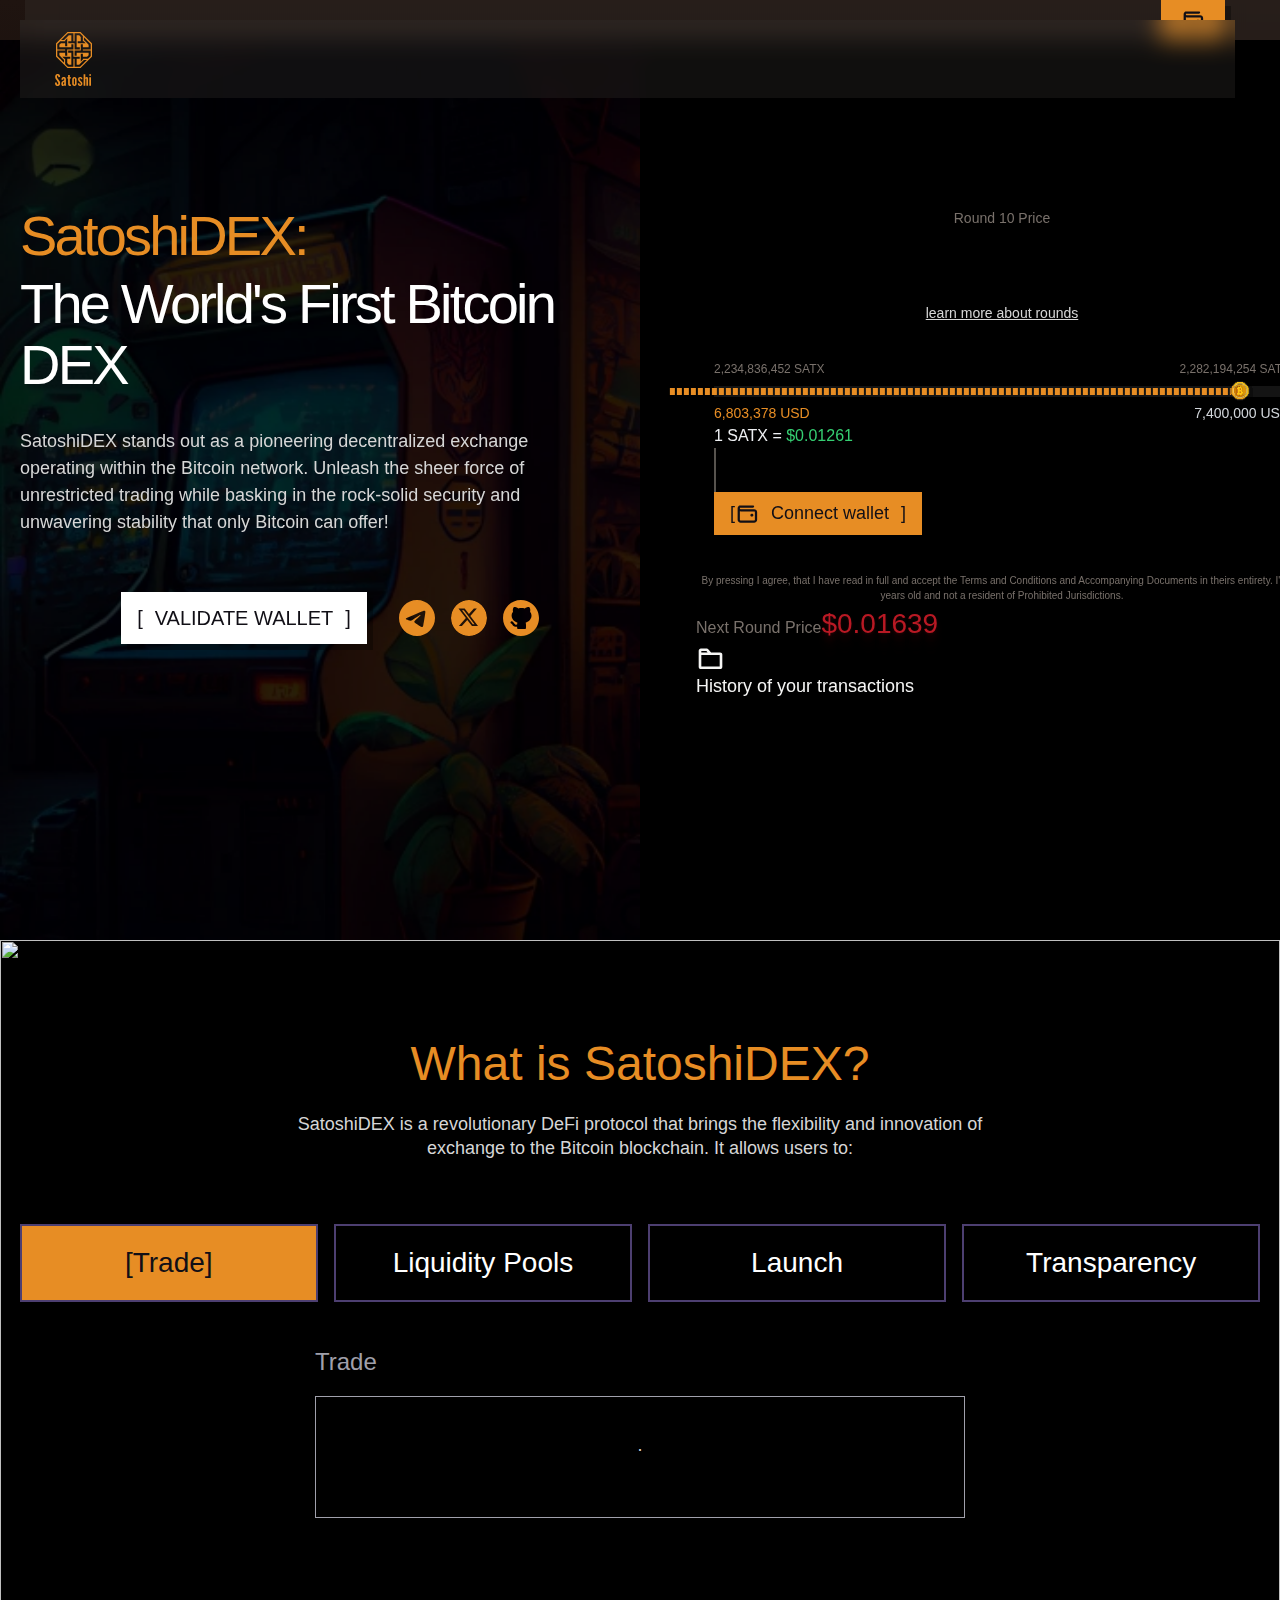
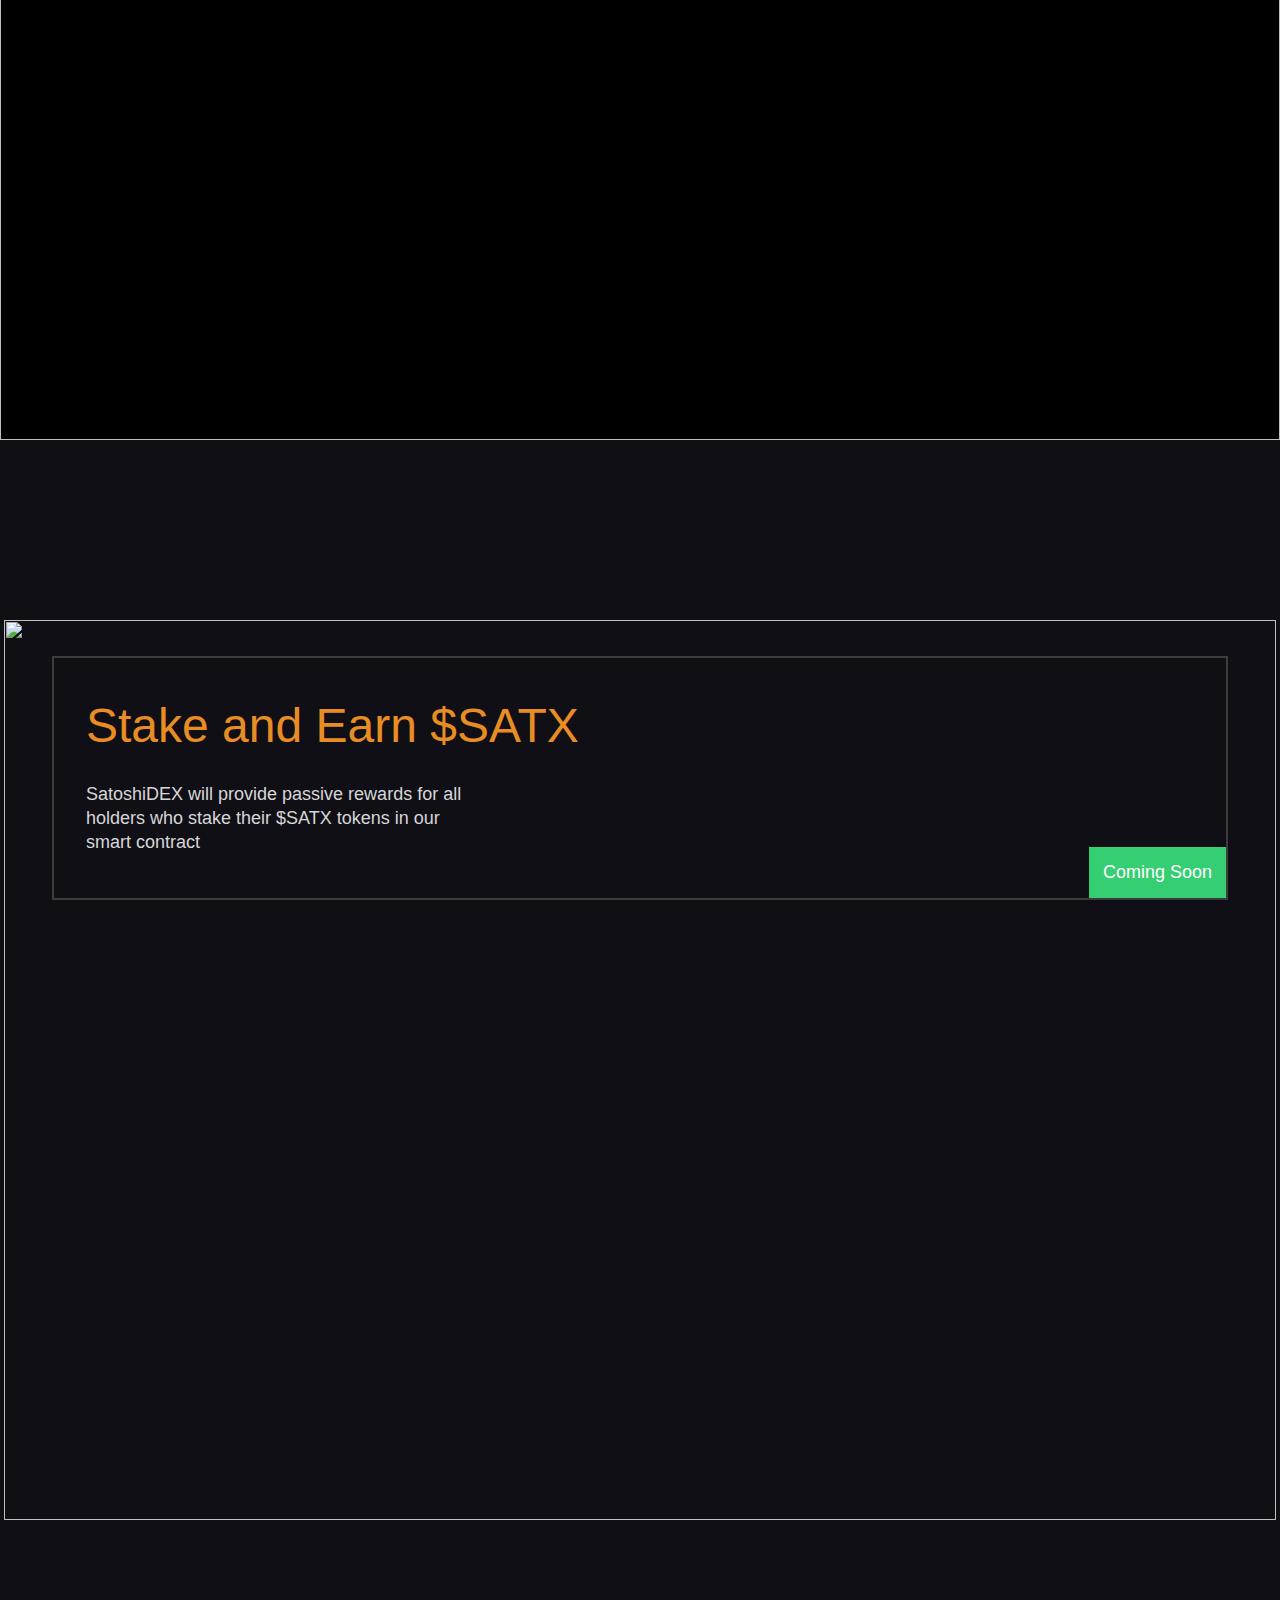
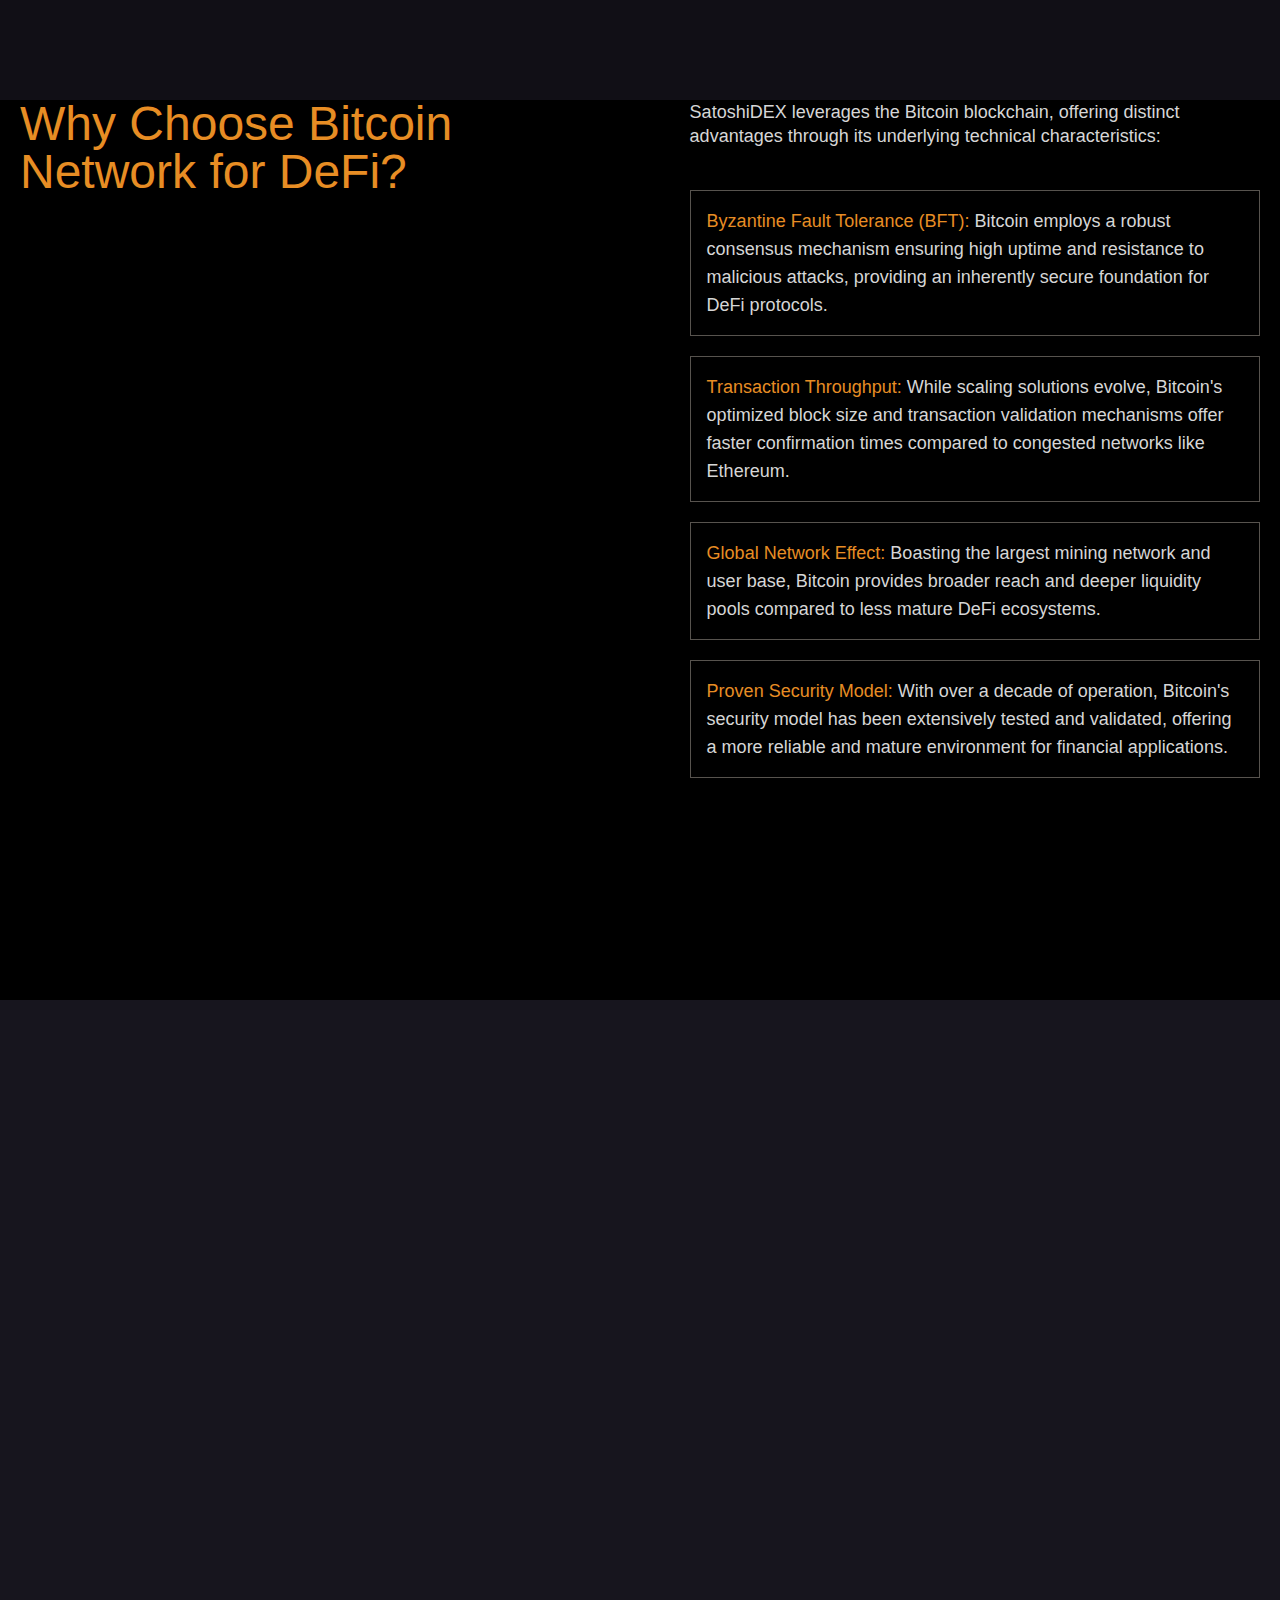
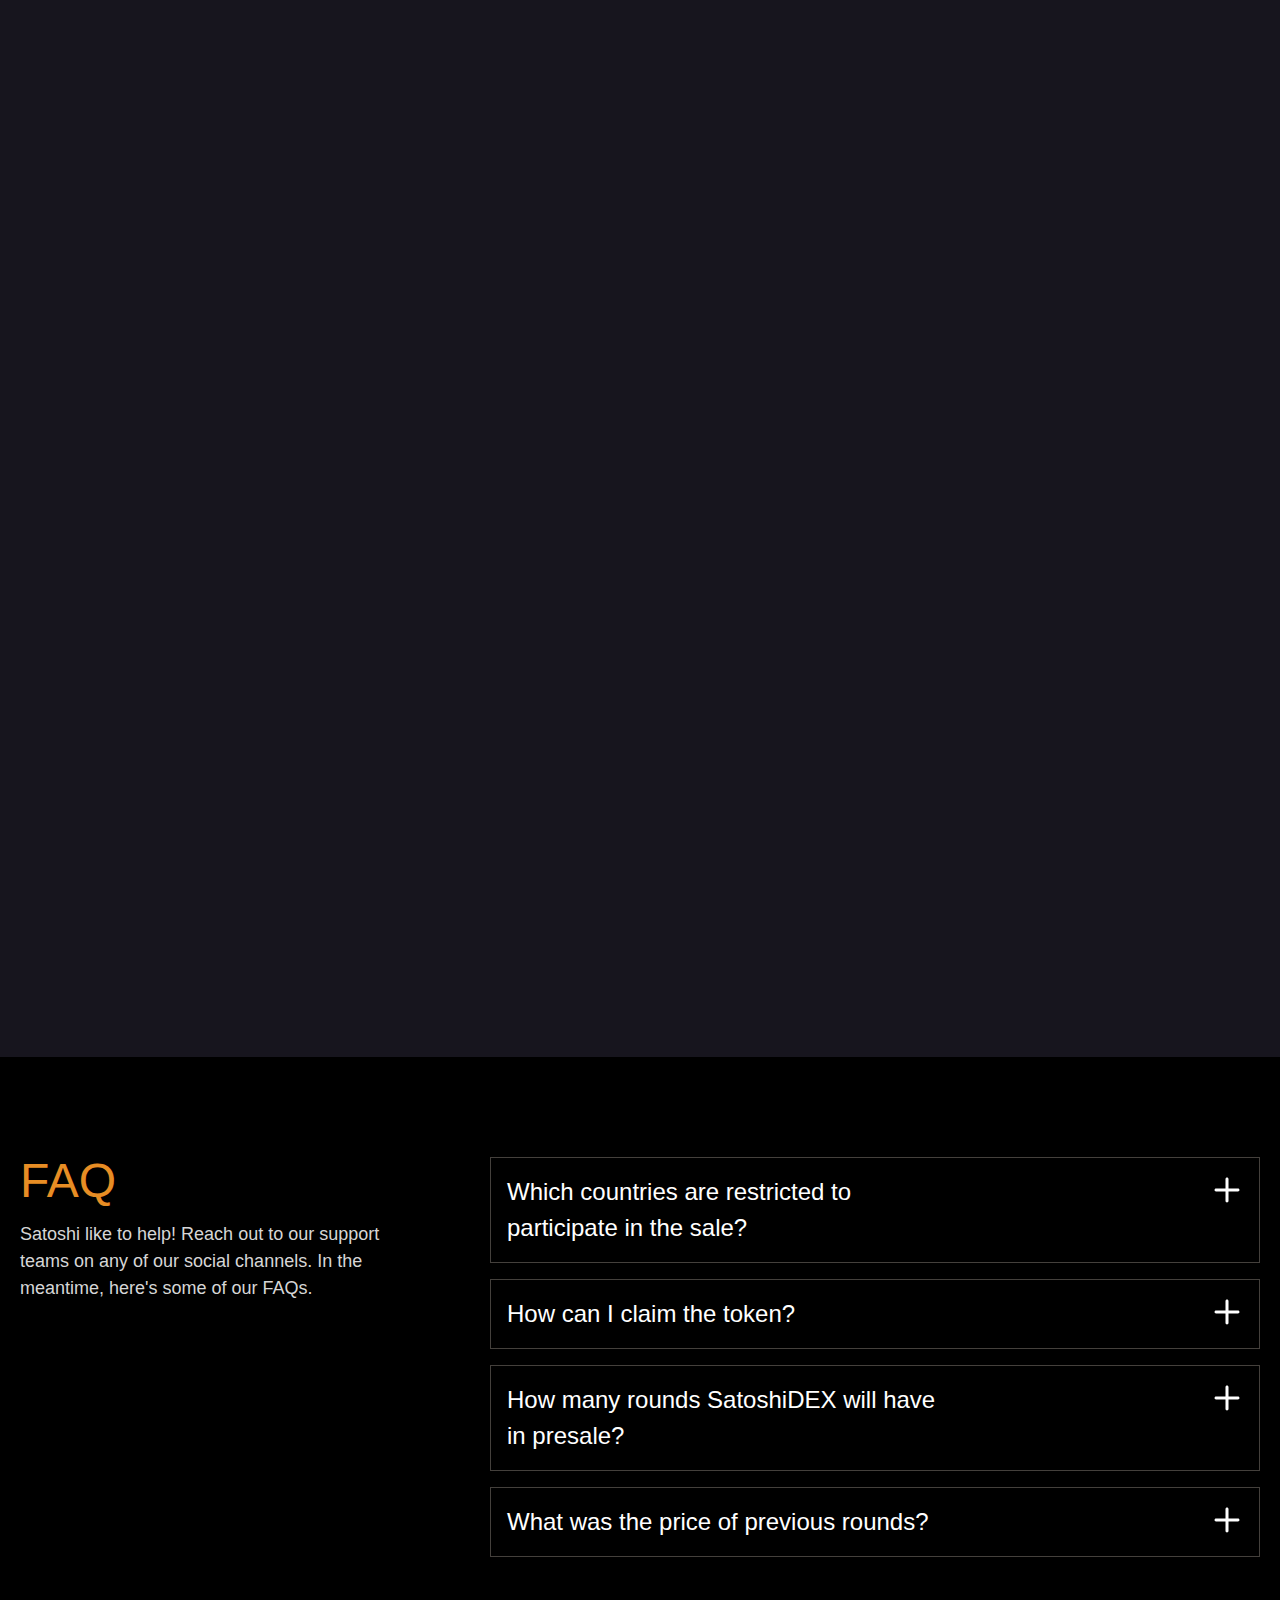
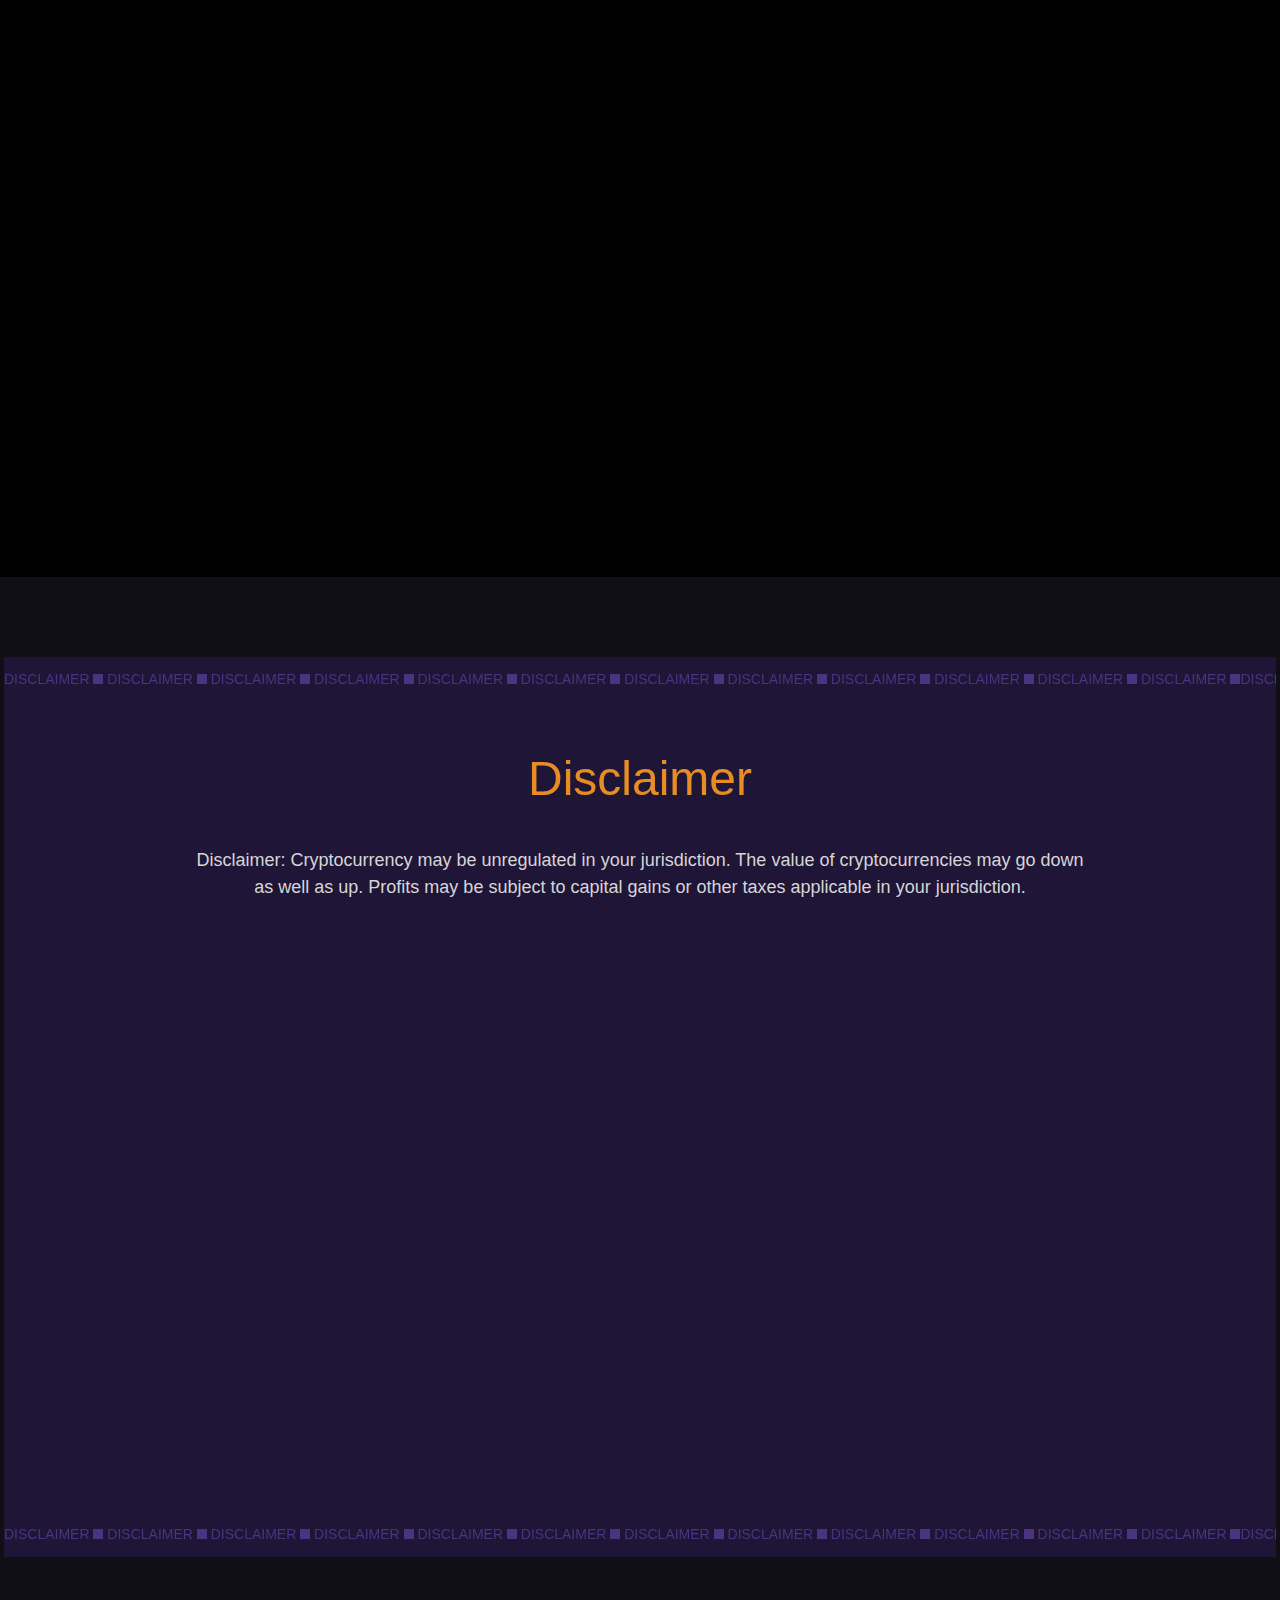
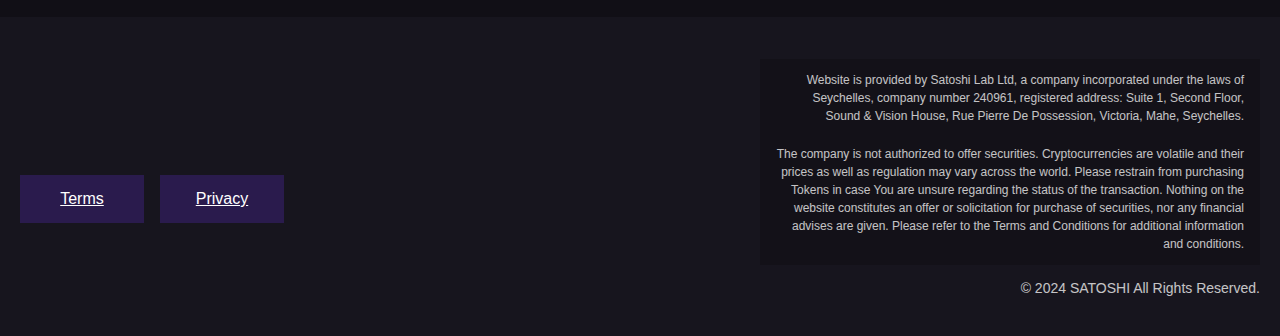
==== index.html @ 160f0c9e "Update index.html" ====
<html lang="en-US"
    style="--w3o-background-color: #ffffff; --w3o-foreground-color: #EFF1FC; --w3o-text-color: #1a1d26; --w3o-border-color: #d0d4f7; --w3o-action-color: #6370E5; --w3o-border-radius: 16px; --w3o-font-family: inherit;">

<head>
    <meta charset="UTF-8">
    <meta name="theme-color" content="#000000">
    <link rel="icon" href="/favicons/favicon.ico">
    <link rel="icon" href="/favicons/favicon.svg">
    <link rel="manifest" href="/manifest.json">
    <link rel="preload" href="/font/digital-7.regular.ttf" as="font">
    <link rel="preload" href="/font/DMMono-Regular.woff2" as="font">
    <link rel="preload" href="/font/DMMono-Medium.woff2" as="font">
    <meta name="title" content="SatoshiDEX: The World's First Bitcoin DEX">
    <meta name="description"
        content="SatoshiDEX stands out as a pioneering decentralized exchange operating within the Bitcoin network. Unleash the sheer force of unrestricted trading while basking in the rock-solid security and unwavering stability that only Bitcoin can offer!">
    <meta name="keywords" content="SatoshiDEX, Bitcoin network, First Bitcoin DEX">
    <meta name="og:type" content="website">
    <meta name="og:title" content="SatoshiDEX: The World's First Bitcoin DEX">
    <meta name="og:description"
        content="SatoshiDEX stands out as a pioneering decentralized exchange operating within the Bitcoin network. Unleash the sheer force of unrestricted trading while basking in the rock-solid security and unwavering stability that only Bitcoin can offer!">
    <meta name="og:image" content="/images/preview.jpg">
    <meta property="og:image:width" content="1200">
    <meta property="og:image:height" content="630">
    <meta name="twitter:card" content="summary_large_image">
    <meta name="twitter:image" content="/images/preview.jpg">
    <meta name="twitter:title" content="SatoshiDEX: The World's First Bitcoin DEX">
    <meta name="twitter:description"
        content="SatoshiDEX stands out as a pioneering decentralized exchange operating within the Bitcoin network. Unleash the sheer force of unrestricted trading while basking in the rock-solid security and unwavering stability that only Bitcoin can offer!">
    <meta name="viewport" content="width=device-width, initial-scale=1.0">
    <title>SatoshiDEX: The World's First Bitcoin DEX</title>
    <!-- Google Tag Manager -->
    <script type="text/javascript" async=""
        src="https://www.googletagmanager.com/gtag/js?id=G-MN306HMNF4&amp;l=dataLayer&amp;cx=c"></script>
    <script async="" src="https://www.googletagmanager.com/gtm.js?id=GTM-MLWPVPD8"></script>
    <script>
        (function (w, d, s, l, i) {
            w[l] = w[l] || [];
            w[l].push({ 'gtm.start': new Date().getTime(), event: 'gtm.js' });
            var f = d.getElementsByTagName(s)[0],
                j = d.createElement(s),
                dl = l != 'dataLayer' ? '&l=' + l : '';
            j.async = true;
            j.src = 'https://www.googletagmanager.com/gtm.js?id=' + i + dl;
            f.parentNode.insertBefore(j, f);
        })(window, document, 'script', 'dataLayer', 'GTM-MLWPVPD8');
    </script>
    <!-- End Google Tag Manager -->
    <script type="module" crossorigin="" src="/assets/index-D6MoQ72h.js"></script>
    <link rel="stylesheet" crossorigin="" href="/assets/index-BWPNNdMR.css">
    <style data-styled="active" data-styled-version="5.3.3">
        .byJoZn {
            width: 24px;
            height: 24px;
            -webkit-mask-image: url(chrome-extension://hbklahkfbghjgbclbfcnhpfmajkagnci/icons/close.svg);
            mask-image: url(chrome-extension://hbklahkfbghjgbclbfcnhpfmajkagnci/icons/close.svg);
            -webkit-mask-position: center center;
            mask-position: center center;
            -webkit-mask-repeat: no-repeat;
            mask-repeat: no-repeat;
            -webkit-mask-size: cover;
            mask-size: cover;
            background-color: #8C8B8A;
            -webkit-flex-shrink: 0;
            -ms-flex-negative: 0;
            flex-shrink: 0;
            cursor: pointer;
        }

        .ldaHcz {
            width: 16px;
            height: 16px;
            -webkit-mask-image: url(chrome-extension://hbklahkfbghjgbclbfcnhpfmajkagnci/icons/arrow_right.svg);
            mask-image: url(chrome-extension://hbklahkfbghjgbclbfcnhpfmajkagnci/icons/arrow_right.svg);
            -webkit-mask-position: center center;
            mask-position: center center;
            -webkit-mask-repeat: no-repeat;
            mask-repeat: no-repeat;
            -webkit-mask-size: cover;
            mask-size: cover;
            background-color: #FFFFFF;
            -webkit-flex-shrink: 0;
            -ms-flex-negative: 0;
            flex-shrink: 0;
        }

        .uOMfS {
            display: -webkit-inline-box;
            display: -webkit-inline-flex;
            display: -ms-inline-flexbox;
            display: inline-flex;
            -webkit-align-items: center;
            -webkit-box-align: center;
            -ms-flex-align: center;
            align-items: center;
            -webkit-box-pack: center;
            -webkit-justify-content: center;
            -ms-flex-pack: center;
            justify-content: center;
            border-radius: 6px;
            border: none;
            outline: none;
            height: 40px;
            line-height: inherit;
            font-size: 14px;
            font-weight: 500;
            padding: 0 10px;
            width: auto;
            cursor: pointer;
            -webkit-transition-property: background-color, color, opacity;
            transition-property: background-color, color, opacity;
            -webkit-transition-duration: 0.2s;
            transition-duration: 0.2s;
            white-space: nowrap;
            background-color: #000000;
            color: #FFFFFF;
        }

        .uOMfS:hover,
        .uOMfS:active,
        .uOMfS:focus {
            background-color: #DA3832;
        }

        .iYQUeS {
            display: -webkit-inline-box;
            display: -webkit-inline-flex;
            display: -ms-inline-flexbox;
            display: inline-flex;
            -webkit-align-items: center;
            -webkit-box-align: center;
            -ms-flex-align: center;
            align-items: center;
            -webkit-box-pack: center;
            -webkit-justify-content: center;
            -ms-flex-pack: center;
            justify-content: center;
            border-radius: 6px;
            border: none;
            outline: none;
            height: 40px;
            line-height: inherit;
            font-size: 14px;
            font-weight: 500;
            padding: 0 10px;
            width: auto;
            cursor: pointer;
            -webkit-transition-property: background-color, color, opacity;
            transition-property: background-color, color, opacity;
            -webkit-transition-duration: 0.2s;
            transition-duration: 0.2s;
            white-space: nowrap;
            background-color: rgba(0, 0, 0, 0.1);
            color: #000000;
        }

        .iYQUeS:hover,
        .iYQUeS:active,
        .iYQUeS:focus {
            background-color: rgba(0, 0, 0, 0.2);
        }

        .dzDeEC {
            display: -webkit-box;
            display: -webkit-flex;
            display: -ms-flexbox;
            display: flex;
            -webkit-flex-direction: column;
            -ms-flex-direction: column;
            flex-direction: column;
            -webkit-flex: 1;
            -ms-flex: 1;
            flex: 1;
            min-height: 0;
        }

        .dzDeEC * {
            box-sizing: border-box;
            font-family: 'Inter', sans-serif;
        }

        .lislWp {
            display: -webkit-box;
            display: -webkit-flex;
            display: -ms-flexbox;
            display: flex;
            -webkit-align-items: center;
            -webkit-box-align: center;
            -ms-flex-align: center;
            align-items: center;
            cursor: default;
        }

        .eYpEHH {
            width: 20px;
            height: 20px;
            background-image: url(chrome-extension://hbklahkfbghjgbclbfcnhpfmajkagnci/icons/vn_logo.svg);
            background-position: center center;
            background-repeat: no-repeat;
            background-size: cover;
        }

        .kgdrvO {
            cursor: pointer;
            max-width: 240px;
            -webkit-transition: 0.5s max-width;
            transition: 0.5s max-width;
            overflow: hidden;
            display: -webkit-box;
            display: -webkit-flex;
            display: -ms-flexbox;
            display: flex;
            -webkit-align-items: center;
            -webkit-box-align: center;
            -ms-flex-align: center;
            align-items: center;
            -webkit-flex-direction: row;
            -ms-flex-direction: row;
            flex-direction: row;
            background: #C3312B;
            border-radius: 4px;
        }

        .kgdrvO img {
            width: 24px;
            height: 24px;
        }

        .epHIdV {
            white-space: nowrap;
            color: #FFFFFF;
            font-weight: 500;
            font-size: 12px;
            line-height: 14px;
            padding: 0 6px;
            display: -webkit-box;
            display: -webkit-flex;
            display: -ms-flexbox;
            display: flex;
            -webkit-align-items: center;
            -webkit-box-align: center;
            -ms-flex-align: center;
            align-items: center;
        }

        .cAOaUG {
            margin-left: 3px;
        }

        .hnnvXu {
            display: none;
            position: fixed;
            z-index: 99999;
            left: 0;
            top: 0;
            width: 100%;
            height: 100%;
            overflow: auto;
            background-color: rgba(0, 0, 0, 0.4);
        }

        .mUSYJ {
            background-color: #fefefe;
            padding: 20px;
            border: 1px solid #888888;
            width: 360px;
            position: absolute;
            top: 50%;
            left: 50%;
            -webkit-transform: translate(-50%, -50%);
            -ms-transform: translate(-50%, -50%);
            transform: translate(-50%, -50%);
            -webkit-animation-name: animatetop;
            animation-name: animatetop;
            -webkit-animation-duration: 0.4s;
            animation-duration: 0.4s;
            border-radius: 12px;
        }

        @media (max-width:812px) {
            .mUSYJ {
                width: 85% !important;
            }
        }

        .mUSYJ>div:not(:last-child) {
            margin-bottom: 30px;
        }

        .ebGlfm {
            padding: 0;
        }

        .iTHnUS {
            margin: 0;
            font-weight: 600;
            font-size: 20px;
            line-height: 26px;
            color: #000000;
            display: -webkit-box;
            display: -webkit-flex;
            display: -ms-flexbox;
            display: flex;
            -webkit-align-items: center;
            -webkit-box-align: center;
            -ms-flex-align: center;
            align-items: center;
        }

        .chCMEa {
            position: absolute;
            top: 10px;
            right: 10px;
        }

        .jLNXHY {
            padding: 0;
        }

        .ktSabt {
            padding: 0;
            display: -webkit-box;
            display: -webkit-flex;
            display: -ms-flexbox;
            display: flex;
            -webkit-box-pack: center;
            -webkit-justify-content: center;
            -ms-flex-pack: center;
            justify-content: center;
            gap: 5px;
        }

        .eQJVCO {
            width: 40px;
            display: inline-block;
        }

        .jQNPJF {
            display: -webkit-box;
            display: -webkit-flex;
            display: -ms-flexbox;
            display: flex;
            -webkit-flex-direction: column;
            -ms-flex-direction: column;
            flex-direction: column;
            -webkit-box-flex: 1;
            -webkit-flex-grow: 1;
            -ms-flex-positive: 1;
            flex-grow: 1;
            min-height: 0;
            border-radius: 10px;
            background: none !important;
        }

        .jQNPJF:host {
            background: none !important;
        }
    </style>
    <style data-emotion="css" data-s=""></style>
    <link rel="canonical" href="https://satoshidex.ai/" data-react-helmet="true">
    <meta name="og:url" content="https://satoshidex.ai/" data-react-helmet="true">
    <meta name="twitter:url" content="https://satoshidex.ai/" data-react-helmet="true">
    <meta property="twitter:domain" content="satoshidex.ai" data-react-helmet="true">
    <meta name="robots" content="index" data-react-helmet="true">
    <meta name="robots" content="follow" data-react-helmet="true">
    <script type="text/javascript">
        window.hasMobileFirstExtension = true;</script>
    <style>
        .cLD4YbNqIJl6u2ZcPFOp {
            background: #fff;
            box-shadow: 3px 3px 8px 8px rgba(0, 0, 0, .1);
            flex-direction: column;
            display: flex;
            justify-content: center;
            color: #152c5b;
            align-items: center;
            border-radius: 1rem;
            min-width: 30vw;
            align-items: center
        }
    </style>
    <style>
        .introjs-overlay {
            position: absolute;
            box-sizing: content-box;
            z-index: 999999;
            opacity: 0;
            transition: all .3s ease-out
        }

        .introjs-showElement {
            z-index: 9999999 !important
        }

        tr.introjs-showElement>td {
            z-index: 9999999 !important;
            position: relative
        }

        tr.introjs-showElement>th {
            z-index: 9999999 !important;
            position: relative
        }

        .introjs-disableInteraction {
            z-index: 99999999 !important;
            position: absolute;
            background-color: #fff;
            opacity: 0
        }

        .introjs-relativePosition {
            position: relative
        }

        .introjs-helperLayer {
            box-sizing: content-box;
            position: absolute;
            z-index: 9999998;
            border-radius: 4px;
            transition: all .3s ease-out
        }

        .introjs-helperLayer * {
            box-sizing: content-box
        }

        .introjs-helperLayer :before {
            box-sizing: content-box
        }

        .introjs-helperLayer :after {
            box-sizing: content-box
        }

        .introjs-tooltipReferenceLayer {
            font-family: "Helvetica Neue", Inter, ui-sans-serif, "Apple Color Emoji", Helvetica, Arial, sans-serif;
            box-sizing: content-box;
            position: absolute;
            visibility: hidden;
            z-index: 100000000;
            background-color: rgba(0, 0, 0, 0);
            transition: all .3s ease-out
        }

        .introjs-tooltipReferenceLayer * {
            font-family: "Helvetica Neue", Inter, ui-sans-serif, "Apple Color Emoji", Helvetica, Arial, sans-serif
        }

        .introjs-helperNumberLayer {
            font-family: "Helvetica Neue", Inter, ui-sans-serif, "Apple Color Emoji", Helvetica, Arial, sans-serif;
            color: #9e9e9e;
            text-align: center;
            padding-top: 10px;
            padding-bottom: 10px
        }

        .introjs-arrow {
            border: 5px solid rgba(0, 0, 0, 0);
            content: "";
            position: absolute
        }

        .introjs-arrow.top {
            top: -10px;
            left: 10px;
            border-bottom-color: #fff
        }

        .introjs-arrow.top-right {
            top: -10px;
            right: 10px;
            border-bottom-color: #fff
        }

        .introjs-arrow.top-middle {
            top: -10px;
            left: 50%;
            margin-left: -5px;
            border-bottom-color: #fff
        }

        .introjs-arrow.right {
            right: -10px;
            top: 10px;
            border-left-color: #fff
        }

        .introjs-arrow.right-bottom {
            bottom: 10px;
            right: -10px;
            border-left-color: #fff
        }

        .introjs-arrow.bottom {
            bottom: -10px;
            left: 10px;
            border-top-color: #fff
        }

        .introjs-arrow.bottom-right {
            bottom: -10px;
            right: 10px;
            border-top-color: #fff
        }

        .introjs-arrow.bottom-middle {
            bottom: -10px;
            left: 50%;
            margin-left: -5px;
            border-top-color: #fff
        }

        .introjs-arrow.left {
            left: -10px;
            top: 10px;
            border-right-color: #fff
        }

        .introjs-arrow.left-bottom {
            left: -10px;
            bottom: 10px;
            border-right-color: #fff
        }

        .introjs-tooltip {
            box-sizing: content-box;
            position: absolute;
            visibility: visible;
            background-color: #fff;
            min-width: 250px;
            max-width: 300px;
            border-radius: 5px;
            box-shadow: 0 3px 30px rgba(33, 33, 33, .3);
            transition: opacity .1s ease-out
        }

        .introjs-tooltiptext {
            padding: 20px
        }

        .introjs-dontShowAgain {
            padding-left: 20px;
            padding-right: 20px
        }

        .introjs-dontShowAgain input {
            padding: 0;
            margin: 0;
            margin-bottom: 2px;
            display: inline;
            width: 10px;
            height: 10px
        }

        .introjs-dontShowAgain label {
            font-size: 14px;
            display: inline-block;
            font-weight: 400;
            margin: 0 0 0 5px;
            padding: 0;
            background-color: #fff;
            color: #616161;
            -webkit-user-select: none;
            user-select: none
        }

        .introjs-tooltip-title {
            font-size: 18px;
            width: 90%;
            min-height: 1.5em;
            margin: 0;
            padding: 0;
            font-weight: 700;
            line-height: 1.5
        }

        .introjs-tooltip-header {
            position: relative;
            padding-left: 20px;
            padding-right: 20px;
            padding-top: 10px;
            min-height: 1.5em
        }

        .introjs-tooltipbuttons {
            border-top: 1px solid #e0e0e0;
            padding: 10px;
            text-align: right;
            white-space: nowrap
        }

        .introjs-tooltipbuttons:after {
            content: "";
            visibility: hidden;
            display: block;
            height: 0;
            clear: both
        }

        .introjs-button {
            box-sizing: content-box;
            position: relative;
            overflow: visible;
            padding: .5rem 1rem;
            border: 1px solid #bdbdbd;
            text-decoration: none;
            text-shadow: 1px 1px 0 #fff;
            font-size: 14px;
            color: #424242;
            white-space: nowrap;
            cursor: pointer;
            outline: 0;
            background-color: #f4f4f4;
            border-radius: .2em;
            zoom: 1;
            display: inline
        }

        .introjs-button:hover {
            outline: 0;
            text-decoration: none;
            border-color: #9e9e9e;
            background-color: #e0e0e0;
            color: #212121
        }

        .introjs-button:focus {
            outline: 0;
            text-decoration: none;
            background-color: #eee;
            box-shadow: 0 0 0 .2rem rgba(158, 158, 158, .5);
            border: 1px solid #616161;
            color: #212121
        }

        .introjs-button:active {
            outline: 0;
            text-decoration: none;
            background-color: #e0e0e0;
            border-color: #9e9e9e;
            color: #212121
        }

        .introjs-button::-moz-focus-inner {
            padding: 0;
            border: 0
        }

        .introjs-skipbutton {
            position: absolute;
            top: 0;
            right: 0;
            display: inline-block;
            width: 45px;
            height: 45px;
            line-height: 45px;
            color: #616161;
            font-size: 22px;
            cursor: pointer;
            font-weight: 700;
            text-align: center;
            text-decoration: none
        }

        .introjs-skipbutton:focus,
        .introjs-skipbutton:hover {
            color: #212121;
            outline: 0;
            text-decoration: none
        }

        .introjs-prevbutton {
            float: left
        }

        .introjs-nextbutton {
            float: right
        }

        .introjs-disabled {
            color: #9e9e9e;
            border-color: #bdbdbd;
            box-shadow: none;
            cursor: default;
            background-color: #f4f4f4;
            background-image: none;
            text-decoration: none
        }

        .introjs-disabled:focus,
        .introjs-disabled:hover {
            color: #9e9e9e;
            border-color: #bdbdbd;
            box-shadow: none;
            cursor: default;
            background-color: #f4f4f4;
            background-image: none;
            text-decoration: none
        }

        .introjs-hidden {
            display: none
        }

        .introjs-bullets {
            text-align: center;
            padding-top: 10px;
            padding-bottom: 10px
        }

        .introjs-bullets ul {
            box-sizing: content-box;
            clear: both;
            margin: 0 auto 0;
            padding: 0;
            display: inline-block
        }

        .introjs-bullets ul li {
            box-sizing: content-box;
            list-style: none;
            float: left;
            margin: 0 2px
        }

        .introjs-bullets ul li a {
            transition: width .1s ease-in;
            box-sizing: content-box;
            display: block;
            width: 6px;
            height: 6px;
            background: #ccc;
            border-radius: 10px;
            text-decoration: none;
            cursor: pointer
        }

        .introjs-bullets ul li a:focus,
        .introjs-bullets ul li a:hover {
            width: 15px;
            background: #999;
            text-decoration: none;
            outline: 0
        }

        .introjs-bullets ul li a.active {
            width: 15px;
            background: #999
        }

        .introjs-progress {
            box-sizing: content-box;
            overflow: hidden;
            height: 10px;
            margin: 10px;
            border-radius: 4px;
            background-color: #e0e0e0
        }

        .introjs-progressbar {
            box-sizing: content-box;
            float: left;
            width: 0%;
            height: 100%;
            font-size: 10px;
            line-height: 10px;
            text-align: center;
            background-color: #08c
        }

        .introjsFloatingElement {
            position: absolute;
            height: 0;
            width: 0;
            left: 50%;
            top: 50%
        }

        .introjs-fixedTooltip {
            position: fixed
        }

        .introjs-hint {
            box-sizing: content-box;
            position: absolute;
            background: 0 0;
            width: 20px;
            height: 15px;
            cursor: pointer
        }

        .introjs-hint:focus {
            border: 0;
            outline: 0
        }

        .introjs-hint:hover>.introjs-hint-pulse {
            background-color: rgba(60, 60, 60, .57)
        }

        .introjs-hidehint {
            display: none
        }

        .introjs-fixedhint {
            position: fixed
        }

        @keyframes introjspulse {
            0% {
                transform: scale(0.95);
                box-shadow: 0 0 0 0 rgba(0, 0, 0, .7)
            }

            70% {
                transform: scale(1);
                box-shadow: 0 0 0 10px rgba(0, 0, 0, 0)
            }

            100% {
                transform: scale(0.95);
                box-shadow: 0 0 0 0 rgba(0, 0, 0, 0)
            }
        }

        .introjs-hint-pulse {
            box-sizing: content-box;
            width: 15px;
            height: 15px;
            border-radius: 30px;
            background-color: rgba(136, 136, 136, .24);
            z-index: 10;
            position: absolute;
            transition: all .2s ease-out;
            animation: introjspulse 2s infinite
        }

        .introjs-hint-no-anim .introjs-hint-pulse {
            animation: none
        }

        .introjs-hint-dot {
            box-sizing: content-box;
            background: 0 0;
            border-radius: 60px;
            height: 50px;
            width: 50px;
            position: absolute;
            top: -18px;
            left: -18px;
            z-index: 1;
            opacity: 0
        }
    </style>
    <style>
        /*!
 * Quill Editor v1.3.7
 * https://quilljs.com/
 * Copyright (c) 2014, Jason Chen
 * Copyright (c) 2013, salesforce.com
 */
        .ql-container {
            box-sizing: border-box;
            font-family: Helvetica, Arial, sans-serif;
            font-size: 13px;
            height: 100%;
            margin: 0px;
            position: relative
        }

        .ql-container.ql-disabled .ql-tooltip {
            visibility: hidden
        }

        .ql-container.ql-disabled .ql-editor ul[data-checked]>li::before {
            pointer-events: none
        }

        .ql-clipboard {
            left: -100000px;
            height: 1px;
            overflow-y: hidden;
            position: absolute;
            top: 50%
        }

        .ql-clipboard p {
            margin: 0;
            padding: 0
        }

        .ql-editor {
            box-sizing: border-box;
            line-height: 1.42;
            height: 100%;
            outline: none;
            overflow-y: auto;
            padding: 12px 15px;
            tab-size: 4;
            -moz-tab-size: 4;
            text-align: left;
            white-space: pre-wrap;
            word-wrap: break-word
        }

        .ql-editor>* {
            cursor: text
        }

        .ql-editor p,
        .ql-editor ol,
        .ql-editor ul,
        .ql-editor pre,
        .ql-editor blockquote,
        .ql-editor h1,
        .ql-editor h2,
        .ql-editor h3,
        .ql-editor h4,
        .ql-editor h5,
        .ql-editor h6 {
            margin: 0;
            padding: 0;
            counter-reset: list-1 list-2 list-3 list-4 list-5 list-6 list-7 list-8 list-9
        }

        .ql-editor ol,
        .ql-editor ul {
            padding-left: 1.5em
        }

        .ql-editor ol>li,
        .ql-editor ul>li {
            list-style-type: none
        }

        .ql-editor ul>li::before {
            content: "•"
        }

        .ql-editor ul[data-checked=true],
        .ql-editor ul[data-checked=false] {
            pointer-events: none
        }

        .ql-editor ul[data-checked=true]>li *,
        .ql-editor ul[data-checked=false]>li * {
            pointer-events: all
        }

        .ql-editor ul[data-checked=true]>li::before,
        .ql-editor ul[data-checked=false]>li::before {
            color: #777;
            cursor: pointer;
            pointer-events: all
        }

        .ql-editor ul[data-checked=true]>li::before {
            content: "☑"
        }

        .ql-editor ul[data-checked=false]>li::before {
            content: "☐"
        }

        .ql-editor li::before {
            display: inline-block;
            white-space: nowrap;
            width: 1.2em
        }

        .ql-editor li:not(.ql-direction-rtl)::before {
            margin-left: -1.5em;
            margin-right: .3em;
            text-align: right
        }

        .ql-editor li.ql-direction-rtl::before {
            margin-left: .3em;
            margin-right: -1.5em
        }

        .ql-editor ol li:not(.ql-direction-rtl),
        .ql-editor ul li:not(.ql-direction-rtl) {
            padding-left: 1.5em
        }

        .ql-editor ol li.ql-direction-rtl,
        .ql-editor ul li.ql-direction-rtl {
            padding-right: 1.5em
        }

        .ql-editor ol li {
            counter-reset: list-1 list-2 list-3 list-4 list-5 list-6 list-7 list-8 list-9;
            counter-increment: list-0
        }

        .ql-editor ol li:before {
            content: counter(list-0, decimal) ". "
        }

        .ql-editor ol li.ql-indent-1 {
            counter-increment: list-1
        }

        .ql-editor ol li.ql-indent-1:before {
            content: counter(list-1, lower-alpha) ". "
        }

        .ql-editor ol li.ql-indent-1 {
            counter-reset: list-2 list-3 list-4 list-5 list-6 list-7 list-8 list-9
        }

        .ql-editor ol li.ql-indent-2 {
            counter-increment: list-2
        }

        .ql-editor ol li.ql-indent-2:before {
            content: counter(list-2, lower-roman) ". "
        }

        .ql-editor ol li.ql-indent-2 {
            counter-reset: list-3 list-4 list-5 list-6 list-7 list-8 list-9
        }

        .ql-editor ol li.ql-indent-3 {
            counter-increment: list-3
        }

        .ql-editor ol li.ql-indent-3:before {
            content: counter(list-3, decimal) ". "
        }

        .ql-editor ol li.ql-indent-3 {
            counter-reset: list-4 list-5 list-6 list-7 list-8 list-9
        }

        .ql-editor ol li.ql-indent-4 {
            counter-increment: list-4
        }

        .ql-editor ol li.ql-indent-4:before {
            content: counter(list-4, lower-alpha) ". "
        }

        .ql-editor ol li.ql-indent-4 {
            counter-reset: list-5 list-6 list-7 list-8 list-9
        }

        .ql-editor ol li.ql-indent-5 {
            counter-increment: list-5
        }

        .ql-editor ol li.ql-indent-5:before {
            content: counter(list-5, lower-roman) ". "
        }

        .ql-editor ol li.ql-indent-5 {
            counter-reset: list-6 list-7 list-8 list-9
        }

        .ql-editor ol li.ql-indent-6 {
            counter-increment: list-6
        }

        .ql-editor ol li.ql-indent-6:before {
            content: counter(list-6, decimal) ". "
        }

        .ql-editor ol li.ql-indent-6 {
            counter-reset: list-7 list-8 list-9
        }

        .ql-editor ol li.ql-indent-7 {
            counter-increment: list-7
        }

        .ql-editor ol li.ql-indent-7:before {
            content: counter(list-7, lower-alpha) ". "
        }

        .ql-editor ol li.ql-indent-7 {
            counter-reset: list-8 list-9
        }

        .ql-editor ol li.ql-indent-8 {
            counter-increment: list-8
        }

        .ql-editor ol li.ql-indent-8:before {
            content: counter(list-8, lower-roman) ". "
        }

        .ql-editor ol li.ql-indent-8 {
            counter-reset: list-9
        }

        .ql-editor ol li.ql-indent-9 {
            counter-increment: list-9
        }

        .ql-editor ol li.ql-indent-9:before {
            content: counter(list-9, decimal) ". "
        }

        .ql-editor .ql-indent-1:not(.ql-direction-rtl) {
            padding-left: 3em
        }

        .ql-editor li.ql-indent-1:not(.ql-direction-rtl) {
            padding-left: 4.5em
        }

        .ql-editor .ql-indent-1.ql-direction-rtl.ql-align-right {
            padding-right: 3em
        }

        .ql-editor li.ql-indent-1.ql-direction-rtl.ql-align-right {
            padding-right: 4.5em
        }

        .ql-editor .ql-indent-2:not(.ql-direction-rtl) {
            padding-left: 6em
        }

        .ql-editor li.ql-indent-2:not(.ql-direction-rtl) {
            padding-left: 7.5em
        }

        .ql-editor .ql-indent-2.ql-direction-rtl.ql-align-right {
            padding-right: 6em
        }

        .ql-editor li.ql-indent-2.ql-direction-rtl.ql-align-right {
            padding-right: 7.5em
        }

        .ql-editor .ql-indent-3:not(.ql-direction-rtl) {
            padding-left: 9em
        }

        .ql-editor li.ql-indent-3:not(.ql-direction-rtl) {
            padding-left: 10.5em
        }

        .ql-editor .ql-indent-3.ql-direction-rtl.ql-align-right {
            padding-right: 9em
        }

        .ql-editor li.ql-indent-3.ql-direction-rtl.ql-align-right {
            padding-right: 10.5em
        }

        .ql-editor .ql-indent-4:not(.ql-direction-rtl) {
            padding-left: 12em
        }

        .ql-editor li.ql-indent-4:not(.ql-direction-rtl) {
            padding-left: 13.5em
        }

        .ql-editor .ql-indent-4.ql-direction-rtl.ql-align-right {
            padding-right: 12em
        }

        .ql-editor li.ql-indent-4.ql-direction-rtl.ql-align-right {
            padding-right: 13.5em
        }

        .ql-editor .ql-indent-5:not(.ql-direction-rtl) {
            padding-left: 15em
        }

        .ql-editor li.ql-indent-5:not(.ql-direction-rtl) {
            padding-left: 16.5em
        }

        .ql-editor .ql-indent-5.ql-direction-rtl.ql-align-right {
            padding-right: 15em
        }

        .ql-editor li.ql-indent-5.ql-direction-rtl.ql-align-right {
            padding-right: 16.5em
        }

        .ql-editor .ql-indent-6:not(.ql-direction-rtl) {
            padding-left: 18em
        }

        .ql-editor li.ql-indent-6:not(.ql-direction-rtl) {
            padding-left: 19.5em
        }

        .ql-editor .ql-indent-6.ql-direction-rtl.ql-align-right {
            padding-right: 18em
        }

        .ql-editor li.ql-indent-6.ql-direction-rtl.ql-align-right {
            padding-right: 19.5em
        }

        .ql-editor .ql-indent-7:not(.ql-direction-rtl) {
            padding-left: 21em
        }

        .ql-editor li.ql-indent-7:not(.ql-direction-rtl) {
            padding-left: 22.5em
        }

        .ql-editor .ql-indent-7.ql-direction-rtl.ql-align-right {
            padding-right: 21em
        }

        .ql-editor li.ql-indent-7.ql-direction-rtl.ql-align-right {
            padding-right: 22.5em
        }

        .ql-editor .ql-indent-8:not(.ql-direction-rtl) {
            padding-left: 24em
        }

        .ql-editor li.ql-indent-8:not(.ql-direction-rtl) {
            padding-left: 25.5em
        }

        .ql-editor .ql-indent-8.ql-direction-rtl.ql-align-right {
            padding-right: 24em
        }

        .ql-editor li.ql-indent-8.ql-direction-rtl.ql-align-right {
            padding-right: 25.5em
        }

        .ql-editor .ql-indent-9:not(.ql-direction-rtl) {
            padding-left: 27em
        }

        .ql-editor li.ql-indent-9:not(.ql-direction-rtl) {
            padding-left: 28.5em
        }

        .ql-editor .ql-indent-9.ql-direction-rtl.ql-align-right {
            padding-right: 27em
        }

        .ql-editor li.ql-indent-9.ql-direction-rtl.ql-align-right {
            padding-right: 28.5em
        }

        .ql-editor .ql-video {
            display: block;
            max-width: 100%
        }

        .ql-editor .ql-video.ql-align-center {
            margin: 0 auto
        }

        .ql-editor .ql-video.ql-align-right {
            margin: 0 0 0 auto
        }

        .ql-editor .ql-bg-black {
            background-color: #000
        }

        .ql-editor .ql-bg-red {
            background-color: #e60000
        }

        .ql-editor .ql-bg-orange {
            background-color: #f90
        }

        .ql-editor .ql-bg-yellow {
            background-color: #ff0
        }

        .ql-editor .ql-bg-green {
            background-color: #008a00
        }

        .ql-editor .ql-bg-blue {
            background-color: #06c
        }

        .ql-editor .ql-bg-purple {
            background-color: #93f
        }

        .ql-editor .ql-color-white {
            color: #fff
        }

        .ql-editor .ql-color-red {
            color: #e60000
        }

        .ql-editor .ql-color-orange {
            color: #f90
        }

        .ql-editor .ql-color-yellow {
            color: #ff0
        }

        .ql-editor .ql-color-green {
            color: #008a00
        }

        .ql-editor .ql-color-blue {
            color: #06c
        }

        .ql-editor .ql-color-purple {
            color: #93f
        }

        .ql-editor .ql-font-serif {
            font-family: Georgia, Times New Roman, serif
        }

        .ql-editor .ql-font-monospace {
            font-family: Monaco, Courier New, monospace
        }

        .ql-editor .ql-size-small {
            font-size: .75em
        }

        .ql-editor .ql-size-large {
            font-size: 1.5em
        }

        .ql-editor .ql-size-huge {
            font-size: 2.5em
        }

        .ql-editor .ql-direction-rtl {
            direction: rtl;
            text-align: inherit
        }

        .ql-editor .ql-align-center {
            text-align: center
        }

        .ql-editor .ql-align-justify {
            text-align: justify
        }

        .ql-editor .ql-align-right {
            text-align: right
        }

        .ql-editor.ql-blank::before {
            color: rgba(0, 0, 0, .6);
            content: attr(data-placeholder);
            font-style: italic;
            left: 15px;
            pointer-events: none;
            position: absolute;
            right: 15px
        }

        .ql-snow.ql-toolbar:after,
        .ql-snow .ql-toolbar:after {
            clear: both;
            content: "";
            display: table
        }

        .ql-snow.ql-toolbar button,
        .ql-snow .ql-toolbar button {
            background: none;
            border: none;
            cursor: pointer;
            display: inline-block;
            float: left;
            height: 24px;
            padding: 3px 5px;
            width: 28px
        }

        .ql-snow.ql-toolbar button svg,
        .ql-snow .ql-toolbar button svg {
            float: left;
            height: 100%
        }

        .ql-snow.ql-toolbar button:active:hover,
        .ql-snow .ql-toolbar button:active:hover {
            outline: none
        }

        .ql-snow.ql-toolbar input.ql-image[type=file],
        .ql-snow .ql-toolbar input.ql-image[type=file] {
            display: none
        }

        .ql-snow.ql-toolbar button:hover,
        .ql-snow .ql-toolbar button:hover,
        .ql-snow.ql-toolbar button:focus,
        .ql-snow .ql-toolbar button:focus,
        .ql-snow.ql-toolbar button.ql-active,
        .ql-snow .ql-toolbar button.ql-active,
        .ql-snow.ql-toolbar .ql-picker-label:hover,
        .ql-snow .ql-toolbar .ql-picker-label:hover,
        .ql-snow.ql-toolbar .ql-picker-label.ql-active,
        .ql-snow .ql-toolbar .ql-picker-label.ql-active,
        .ql-snow.ql-toolbar .ql-picker-item:hover,
        .ql-snow .ql-toolbar .ql-picker-item:hover,
        .ql-snow.ql-toolbar .ql-picker-item.ql-selected,
        .ql-snow .ql-toolbar .ql-picker-item.ql-selected {
            color: #06c
        }

        .ql-snow.ql-toolbar button:hover .ql-fill,
        .ql-snow .ql-toolbar button:hover .ql-fill,
        .ql-snow.ql-toolbar button:focus .ql-fill,
        .ql-snow .ql-toolbar button:focus .ql-fill,
        .ql-snow.ql-toolbar button.ql-active .ql-fill,
        .ql-snow .ql-toolbar button.ql-active .ql-fill,
        .ql-snow.ql-toolbar .ql-picker-label:hover .ql-fill,
        .ql-snow .ql-toolbar .ql-picker-label:hover .ql-fill,
        .ql-snow.ql-toolbar .ql-picker-label.ql-active .ql-fill,
        .ql-snow .ql-toolbar .ql-picker-label.ql-active .ql-fill,
        .ql-snow.ql-toolbar .ql-picker-item:hover .ql-fill,
        .ql-snow .ql-toolbar .ql-picker-item:hover .ql-fill,
        .ql-snow.ql-toolbar .ql-picker-item.ql-selected .ql-fill,
        .ql-snow .ql-toolbar .ql-picker-item.ql-selected .ql-fill,
        .ql-snow.ql-toolbar button:hover .ql-stroke.ql-fill,
        .ql-snow .ql-toolbar button:hover .ql-stroke.ql-fill,
        .ql-snow.ql-toolbar button:focus .ql-stroke.ql-fill,
        .ql-snow .ql-toolbar button:focus .ql-stroke.ql-fill,
        .ql-snow.ql-toolbar button.ql-active .ql-stroke.ql-fill,
        .ql-snow .ql-toolbar button.ql-active .ql-stroke.ql-fill,
        .ql-snow.ql-toolbar .ql-picker-label:hover .ql-stroke.ql-fill,
        .ql-snow .ql-toolbar .ql-picker-label:hover .ql-stroke.ql-fill,
        .ql-snow.ql-toolbar .ql-picker-label.ql-active .ql-stroke.ql-fill,
        .ql-snow .ql-toolbar .ql-picker-label.ql-active .ql-stroke.ql-fill,
        .ql-snow.ql-toolbar .ql-picker-item:hover .ql-stroke.ql-fill,
        .ql-snow .ql-toolbar .ql-picker-item:hover .ql-stroke.ql-fill,
        .ql-snow.ql-toolbar .ql-picker-item.ql-selected .ql-stroke.ql-fill,
        .ql-snow .ql-toolbar .ql-picker-item.ql-selected .ql-stroke.ql-fill {
            fill: #06c
        }

        .ql-snow.ql-toolbar button:hover .ql-stroke,
        .ql-snow .ql-toolbar button:hover .ql-stroke,
        .ql-snow.ql-toolbar button:focus .ql-stroke,
        .ql-snow .ql-toolbar button:focus .ql-stroke,
        .ql-snow.ql-toolbar button.ql-active .ql-stroke,
        .ql-snow .ql-toolbar button.ql-active .ql-stroke,
        .ql-snow.ql-toolbar .ql-picker-label:hover .ql-stroke,
        .ql-snow .ql-toolbar .ql-picker-label:hover .ql-stroke,
        .ql-snow.ql-toolbar .ql-picker-label.ql-active .ql-stroke,
        .ql-snow .ql-toolbar .ql-picker-label.ql-active .ql-stroke,
        .ql-snow.ql-toolbar .ql-picker-item:hover .ql-stroke,
        .ql-snow .ql-toolbar .ql-picker-item:hover .ql-stroke,
        .ql-snow.ql-toolbar .ql-picker-item.ql-selected .ql-stroke,
        .ql-snow .ql-toolbar .ql-picker-item.ql-selected .ql-stroke,
        .ql-snow.ql-toolbar button:hover .ql-stroke-miter,
        .ql-snow .ql-toolbar button:hover .ql-stroke-miter,
        .ql-snow.ql-toolbar button:focus .ql-stroke-miter,
        .ql-snow .ql-toolbar button:focus .ql-stroke-miter,
        .ql-snow.ql-toolbar button.ql-active .ql-stroke-miter,
        .ql-snow .ql-toolbar button.ql-active .ql-stroke-miter,
        .ql-snow.ql-toolbar .ql-picker-label:hover .ql-stroke-miter,
        .ql-snow .ql-toolbar .ql-picker-label:hover .ql-stroke-miter,
        .ql-snow.ql-toolbar .ql-picker-label.ql-active .ql-stroke-miter,
        .ql-snow .ql-toolbar .ql-picker-label.ql-active .ql-stroke-miter,
        .ql-snow.ql-toolbar .ql-picker-item:hover .ql-stroke-miter,
        .ql-snow .ql-toolbar .ql-picker-item:hover .ql-stroke-miter,
        .ql-snow.ql-toolbar .ql-picker-item.ql-selected .ql-stroke-miter,
        .ql-snow .ql-toolbar .ql-picker-item.ql-selected .ql-stroke-miter {
            stroke: #06c
        }

        @media(pointer: coarse) {

            .ql-snow.ql-toolbar button:hover:not(.ql-active),
            .ql-snow .ql-toolbar button:hover:not(.ql-active) {
                color: #444
            }

            .ql-snow.ql-toolbar button:hover:not(.ql-active) .ql-fill,
            .ql-snow .ql-toolbar button:hover:not(.ql-active) .ql-fill,
            .ql-snow.ql-toolbar button:hover:not(.ql-active) .ql-stroke.ql-fill,
            .ql-snow .ql-toolbar button:hover:not(.ql-active) .ql-stroke.ql-fill {
                fill: #444
            }

            .ql-snow.ql-toolbar button:hover:not(.ql-active) .ql-stroke,
            .ql-snow .ql-toolbar button:hover:not(.ql-active) .ql-stroke,
            .ql-snow.ql-toolbar button:hover:not(.ql-active) .ql-stroke-miter,
            .ql-snow .ql-toolbar button:hover:not(.ql-active) .ql-stroke-miter {
                stroke: #444
            }
        }

        .ql-snow {
            box-sizing: border-box
        }

        .ql-snow * {
            box-sizing: border-box
        }

        .ql-snow .ql-hidden {
            display: none
        }

        .ql-snow .ql-out-bottom,
        .ql-snow .ql-out-top {
            visibility: hidden
        }

        .ql-snow .ql-tooltip {
            position: absolute;
            transform: translateY(10px)
        }

        .ql-snow .ql-tooltip a {
            cursor: pointer;
            text-decoration: none
        }

        .ql-snow .ql-tooltip.ql-flip {
            transform: translateY(-10px)
        }

        .ql-snow .ql-formats {
            display: inline-block;
            vertical-align: middle
        }

        .ql-snow .ql-formats:after {
            clear: both;
            content: "";
            display: table
        }

        .ql-snow .ql-stroke {
            fill: none;
            stroke: #444;
            stroke-linecap: round;
            stroke-linejoin: round;
            stroke-width: 2
        }

        .ql-snow .ql-stroke-miter {
            fill: none;
            stroke: #444;
            stroke-miterlimit: 10;
            stroke-width: 2
        }

        .ql-snow .ql-fill,
        .ql-snow .ql-stroke.ql-fill {
            fill: #444
        }

        .ql-snow .ql-empty {
            fill: none
        }

        .ql-snow .ql-even {
            fill-rule: evenodd
        }

        .ql-snow .ql-thin,
        .ql-snow .ql-stroke.ql-thin {
            stroke-width: 1
        }

        .ql-snow .ql-transparent {
            opacity: .4
        }

        .ql-snow .ql-direction svg:last-child {
            display: none
        }

        .ql-snow .ql-direction.ql-active svg:last-child {
            display: inline
        }

        .ql-snow .ql-direction.ql-active svg:first-child {
            display: none
        }

        .ql-snow .ql-editor h1 {
            font-size: 2em
        }

        .ql-snow .ql-editor h2 {
            font-size: 1.5em
        }

        .ql-snow .ql-editor h3 {
            font-size: 1.17em
        }

        .ql-snow .ql-editor h4 {
            font-size: 1em
        }

        .ql-snow .ql-editor h5 {
            font-size: .83em
        }

        .ql-snow .ql-editor h6 {
            font-size: .67em
        }

        .ql-snow .ql-editor a {
            text-decoration: underline
        }

        .ql-snow .ql-editor blockquote {
            border-left: 4px solid #ccc;
            margin-bottom: 5px;
            margin-top: 5px;
            padding-left: 16px
        }

        .ql-snow .ql-editor code,
        .ql-snow .ql-editor pre {
            background-color: #f0f0f0;
            border-radius: 3px
        }

        .ql-snow .ql-editor pre {
            white-space: pre-wrap;
            margin-bottom: 5px;
            margin-top: 5px;
            padding: 5px 10px
        }

        .ql-snow .ql-editor code {
            font-size: 85%;
            padding: 2px 4px
        }

        .ql-snow .ql-editor pre.ql-syntax {
            background-color: #23241f;
            color: #f8f8f2;
            overflow: visible
        }

        .ql-snow .ql-editor img {
            max-width: 100%
        }

        .ql-snow .ql-picker {
            color: #444;
            display: inline-block;
            float: left;
            font-size: 14px;
            font-weight: 500;
            height: 24px;
            position: relative;
            vertical-align: middle
        }

        .ql-snow .ql-picker-label {
            cursor: pointer;
            display: inline-block;
            height: 100%;
            padding-left: 8px;
            padding-right: 2px;
            position: relative;
            width: 100%
        }

        .ql-snow .ql-picker-label::before {
            display: inline-block;
            line-height: 22px
        }

        .ql-snow .ql-picker-options {
            background-color: #fff;
            display: none;
            min-width: 100%;
            padding: 4px 8px;
            position: absolute;
            white-space: nowrap
        }

        .ql-snow .ql-picker-options .ql-picker-item {
            cursor: pointer;
            display: block;
            padding-bottom: 5px;
            padding-top: 5px
        }

        .ql-snow .ql-picker.ql-expanded .ql-picker-label {
            color: #ccc;
            z-index: 2
        }

        .ql-snow .ql-picker.ql-expanded .ql-picker-label .ql-fill {
            fill: #ccc
        }

        .ql-snow .ql-picker.ql-expanded .ql-picker-label .ql-stroke {
            stroke: #ccc
        }

        .ql-snow .ql-picker.ql-expanded .ql-picker-options {
            display: block;
            margin-top: -1px;
            top: 100%;
            z-index: 1
        }

        .ql-snow .ql-color-picker,
        .ql-snow .ql-icon-picker {
            width: 28px
        }

        .ql-snow .ql-color-picker .ql-picker-label,
        .ql-snow .ql-icon-picker .ql-picker-label {
            padding: 2px 4px
        }

        .ql-snow .ql-color-picker .ql-picker-label svg,
        .ql-snow .ql-icon-picker .ql-picker-label svg {
            right: 4px
        }

        .ql-snow .ql-icon-picker .ql-picker-options {
            padding: 4px 0px
        }

        .ql-snow .ql-icon-picker .ql-picker-item {
            height: 24px;
            width: 24px;
            padding: 2px 4px
        }

        .ql-snow .ql-color-picker .ql-picker-options {
            padding: 3px 5px;
            width: 152px
        }

        .ql-snow .ql-color-picker .ql-picker-item {
            border: 1px solid rgba(0, 0, 0, 0);
            float: left;
            height: 16px;
            margin: 2px;
            padding: 0px;
            width: 16px
        }

        .ql-snow .ql-picker:not(.ql-color-picker):not(.ql-icon-picker) svg {
            position: absolute;
            margin-top: -9px;
            right: 0;
            top: 50%;
            width: 18px
        }

        .ql-snow .ql-picker.ql-header .ql-picker-label[data-label]:not([data-label=""])::before,
        .ql-snow .ql-picker.ql-font .ql-picker-label[data-label]:not([data-label=""])::before,
        .ql-snow .ql-picker.ql-size .ql-picker-label[data-label]:not([data-label=""])::before,
        .ql-snow .ql-picker.ql-header .ql-picker-item[data-label]:not([data-label=""])::before,
        .ql-snow .ql-picker.ql-font .ql-picker-item[data-label]:not([data-label=""])::before,
        .ql-snow .ql-picker.ql-size .ql-picker-item[data-label]:not([data-label=""])::before {
            content: attr(data-label)
        }

        .ql-snow .ql-picker.ql-header {
            width: 98px
        }

        .ql-snow .ql-picker.ql-header .ql-picker-label::before,
        .ql-snow .ql-picker.ql-header .ql-picker-item::before {
            content: "Normal"
        }

        .ql-snow .ql-picker.ql-header .ql-picker-label[data-value="1"]::before,
        .ql-snow .ql-picker.ql-header .ql-picker-item[data-value="1"]::before {
            content: "Heading 1"
        }

        .ql-snow .ql-picker.ql-header .ql-picker-label[data-value="2"]::before,
        .ql-snow .ql-picker.ql-header .ql-picker-item[data-value="2"]::before {
            content: "Heading 2"
        }

        .ql-snow .ql-picker.ql-header .ql-picker-label[data-value="3"]::before,
        .ql-snow .ql-picker.ql-header .ql-picker-item[data-value="3"]::before {
            content: "Heading 3"
        }

        .ql-snow .ql-picker.ql-header .ql-picker-label[data-value="4"]::before,
        .ql-snow .ql-picker.ql-header .ql-picker-item[data-value="4"]::before {
            content: "Heading 4"
        }

        .ql-snow .ql-picker.ql-header .ql-picker-label[data-value="5"]::before,
        .ql-snow .ql-picker.ql-header .ql-picker-item[data-value="5"]::before {
            content: "Heading 5"
        }

        .ql-snow .ql-picker.ql-header .ql-picker-label[data-value="6"]::before,
        .ql-snow .ql-picker.ql-header .ql-picker-item[data-value="6"]::before {
            content: "Heading 6"
        }

        .ql-snow .ql-picker.ql-header .ql-picker-item[data-value="1"]::before {
            font-size: 2em
        }

        .ql-snow .ql-picker.ql-header .ql-picker-item[data-value="2"]::before {
            font-size: 1.5em
        }

        .ql-snow .ql-picker.ql-header .ql-picker-item[data-value="3"]::before {
            font-size: 1.17em
        }

        .ql-snow .ql-picker.ql-header .ql-picker-item[data-value="4"]::before {
            font-size: 1em
        }

        .ql-snow .ql-picker.ql-header .ql-picker-item[data-value="5"]::before {
            font-size: .83em
        }

        .ql-snow .ql-picker.ql-header .ql-picker-item[data-value="6"]::before {
            font-size: .67em
        }

        .ql-snow .ql-picker.ql-font {
            width: 108px
        }

        .ql-snow .ql-picker.ql-font .ql-picker-label::before,
        .ql-snow .ql-picker.ql-font .ql-picker-item::before {
            content: "Sans Serif"
        }

        .ql-snow .ql-picker.ql-font .ql-picker-label[data-value=serif]::before,
        .ql-snow .ql-picker.ql-font .ql-picker-item[data-value=serif]::before {
            content: "Serif"
        }

        .ql-snow .ql-picker.ql-font .ql-picker-label[data-value=monospace]::before,
        .ql-snow .ql-picker.ql-font .ql-picker-item[data-value=monospace]::before {
            content: "Monospace"
        }

        .ql-snow .ql-picker.ql-font .ql-picker-item[data-value=serif]::before {
            font-family: Georgia, Times New Roman, serif
        }

        .ql-snow .ql-picker.ql-font .ql-picker-item[data-value=monospace]::before {
            font-family: Monaco, Courier New, monospace
        }

        .ql-snow .ql-picker.ql-size {
            width: 98px
        }

        .ql-snow .ql-picker.ql-size .ql-picker-label::before,
        .ql-snow .ql-picker.ql-size .ql-picker-item::before {
            content: "Normal"
        }

        .ql-snow .ql-picker.ql-size .ql-picker-label[data-value=small]::before,
        .ql-snow .ql-picker.ql-size .ql-picker-item[data-value=small]::before {
            content: "Small"
        }

        .ql-snow .ql-picker.ql-size .ql-picker-label[data-value=large]::before,
        .ql-snow .ql-picker.ql-size .ql-picker-item[data-value=large]::before {
            content: "Large"
        }

        .ql-snow .ql-picker.ql-size .ql-picker-label[data-value=huge]::before,
        .ql-snow .ql-picker.ql-size .ql-picker-item[data-value=huge]::before {
            content: "Huge"
        }

        .ql-snow .ql-picker.ql-size .ql-picker-item[data-value=small]::before {
            font-size: 10px
        }

        .ql-snow .ql-picker.ql-size .ql-picker-item[data-value=large]::before {
            font-size: 18px
        }

        .ql-snow .ql-picker.ql-size .ql-picker-item[data-value=huge]::before {
            font-size: 32px
        }

        .ql-snow .ql-color-picker.ql-background .ql-picker-item {
            background-color: #fff
        }

        .ql-snow .ql-color-picker.ql-color .ql-picker-item {
            background-color: #000
        }

        .ql-toolbar.ql-snow {
            border: 1px solid #ccc;
            box-sizing: border-box;
            font-family: "Helvetica Neue", "Helvetica", "Arial", sans-serif;
            padding: 8px
        }

        .ql-toolbar.ql-snow .ql-formats {
            margin-right: 15px
        }

        .ql-toolbar.ql-snow .ql-picker-label {
            border: 1px solid rgba(0, 0, 0, 0)
        }

        .ql-toolbar.ql-snow .ql-picker-options {
            border: 1px solid rgba(0, 0, 0, 0);
            box-shadow: rgba(0, 0, 0, .2) 0 2px 8px
        }

        .ql-toolbar.ql-snow .ql-picker.ql-expanded .ql-picker-label {
            border-color: #ccc
        }

        .ql-toolbar.ql-snow .ql-picker.ql-expanded .ql-picker-options {
            border-color: #ccc
        }

        .ql-toolbar.ql-snow .ql-color-picker .ql-picker-item.ql-selected,
        .ql-toolbar.ql-snow .ql-color-picker .ql-picker-item:hover {
            border-color: #000
        }

        .ql-toolbar.ql-snow+.ql-container.ql-snow {
            border-top: 0px
        }

        .ql-snow .ql-tooltip {
            background-color: #fff;
            border: 1px solid #ccc;
            box-shadow: 0px 0px 5px #ddd;
            color: #444;
            padding: 5px 12px;
            white-space: nowrap
        }

        .ql-snow .ql-tooltip::before {
            content: "Visit URL:";
            line-height: 26px;
            margin-right: 8px
        }

        .ql-snow .ql-tooltip input[type=text] {
            display: none;
            border: 1px solid #ccc;
            font-size: 13px;
            height: 26px;
            margin: 0px;
            padding: 3px 5px;
            width: 170px
        }

        .ql-snow .ql-tooltip a.ql-preview {
            display: inline-block;
            max-width: 200px;
            overflow-x: hidden;
            text-overflow: ellipsis;
            vertical-align: top
        }

        .ql-snow .ql-tooltip a.ql-action::after {
            border-right: 1px solid #ccc;
            content: "Edit";
            margin-left: 16px;
            padding-right: 8px
        }

        .ql-snow .ql-tooltip a.ql-remove::before {
            content: "Remove";
            margin-left: 8px
        }

        .ql-snow .ql-tooltip a {
            line-height: 26px
        }

        .ql-snow .ql-tooltip.ql-editing a.ql-preview,
        .ql-snow .ql-tooltip.ql-editing a.ql-remove {
            display: none
        }

        .ql-snow .ql-tooltip.ql-editing input[type=text] {
            display: inline-block
        }

        .ql-snow .ql-tooltip.ql-editing a.ql-action::after {
            border-right: 0px;
            content: "Save";
            padding-right: 0px
        }

        .ql-snow .ql-tooltip[data-mode=link]::before {
            content: "Enter link:"
        }

        .ql-snow .ql-tooltip[data-mode=formula]::before {
            content: "Enter formula:"
        }

        .ql-snow .ql-tooltip[data-mode=video]::before {
            content: "Enter video:"
        }

        .ql-snow a {
            color: #06c
        }

        .ql-container.ql-snow {
            border: 1px solid #ccc
        }
    </style>
    <style>
        .ant-input-affix-wrapper {
            position: relative;
            display: inline-block;
            width: 100%;
            min-width: 0;
            padding: 4px 11px;
            color: rgba(0, 0, 0, .85);
            font-size: 14px;
            line-height: 1.5715;
            background-color: #fff;
            background-image: none;
            border: 1px solid #d9d9d9;
            border-radius: 2px;
            transition: all .3s;
            display: inline-flex
        }

        .ant-input-affix-wrapper::-moz-placeholder {
            color: #bfbfbf;
            -moz-user-select: none;
            user-select: none
        }

        .ant-input-affix-wrapper:-ms-input-placeholder {
            color: #bfbfbf;
            -ms-user-select: none;
            user-select: none
        }

        .ant-input-affix-wrapper::placeholder {
            color: #bfbfbf;
            -webkit-user-select: none;
            -moz-user-select: none;
            -ms-user-select: none;
            user-select: none
        }

        .ant-input-affix-wrapper:-moz-placeholder-shown {
            text-overflow: ellipsis
        }

        .ant-input-affix-wrapper:-ms-input-placeholder {
            text-overflow: ellipsis
        }

        .ant-input-affix-wrapper:placeholder-shown {
            text-overflow: ellipsis
        }

        .ant-input-affix-wrapper:hover {
            border-color: #40a9ff;
            border-right-width: 1px
        }

        .ant-input-rtl .ant-input-affix-wrapper:hover {
            border-right-width: 0;
            border-left-width: 1px !important
        }

        .ant-input-affix-wrapper:focus,
        .ant-input-affix-wrapper-focused {
            border-color: #40a9ff;
            box-shadow: 0 0 0 2px rgba(24, 144, 255, .2);
            border-right-width: 1px;
            outline: 0
        }

        .ant-input-rtl .ant-input-affix-wrapper:focus,
        .ant-input-rtl .ant-input-affix-wrapper-focused {
            border-right-width: 0;
            border-left-width: 1px !important
        }

        .ant-input-affix-wrapper-disabled {
            color: rgba(0, 0, 0, .25);
            background-color: #f5f5f5;
            border-color: #d9d9d9;
            box-shadow: none;
            cursor: not-allowed;
            opacity: 1
        }

        .ant-input-affix-wrapper-disabled:hover {
            border-color: #d9d9d9;
            border-right-width: 1px
        }

        .ant-input-affix-wrapper[disabled] {
            color: rgba(0, 0, 0, .25);
            background-color: #f5f5f5;
            border-color: #d9d9d9;
            box-shadow: none;
            cursor: not-allowed;
            opacity: 1
        }

        .ant-input-affix-wrapper[disabled]:hover {
            border-color: #d9d9d9;
            border-right-width: 1px
        }

        .ant-input-affix-wrapper-borderless,
        .ant-input-affix-wrapper-borderless:hover,
        .ant-input-affix-wrapper-borderless:focus,
        .ant-input-affix-wrapper-borderless-focused,
        .ant-input-affix-wrapper-borderless-disabled,
        .ant-input-affix-wrapper-borderless[disabled] {
            background-color: rgba(0, 0, 0, 0);
            border: none;
            box-shadow: none
        }

        textarea.ant-input-affix-wrapper {
            max-width: 100%;
            height: auto;
            min-height: 32px;
            line-height: 1.5715;
            vertical-align: bottom;
            transition: all .3s, height 0s
        }

        .ant-input-affix-wrapper-lg {
            padding: 6.5px 11px;
            font-size: 16px
        }

        .ant-input-affix-wrapper-sm {
            padding: 0px 7px
        }

        .ant-input-affix-wrapper-rtl {
            direction: rtl
        }

        .ant-input-affix-wrapper:not(.ant-input-affix-wrapper-disabled):hover {
            border-color: #40a9ff;
            border-right-width: 1px;
            z-index: 1
        }

        .ant-input-rtl .ant-input-affix-wrapper:not(.ant-input-affix-wrapper-disabled):hover {
            border-right-width: 0;
            border-left-width: 1px !important
        }

        .ant-input-search-with-button .ant-input-affix-wrapper:not(.ant-input-affix-wrapper-disabled):hover {
            z-index: 0
        }

        .ant-input-affix-wrapper-focused,
        .ant-input-affix-wrapper:focus {
            z-index: 1
        }

        .ant-input-affix-wrapper-disabled .ant-input[disabled] {
            background: rgba(255, 255, 255, 0)
        }

        .ant-input-affix-wrapper>.ant-input {
            font-size: inherit;
            border: none;
            outline: none
        }

        .ant-input-affix-wrapper>.ant-input:focus {
            box-shadow: none !important
        }

        .ant-input-affix-wrapper>.ant-input:not(textarea) {
            padding: 0
        }

        .ant-input-affix-wrapper::before {
            width: 0;
            visibility: hidden;
            content: " "
        }

        .ant-input-prefix,
        .ant-input-suffix {
            display: flex;
            flex: none;
            align-items: center
        }

        .ant-input-prefix>*:not(:last-child),
        .ant-input-suffix>*:not(:last-child) {
            margin-right: 8px
        }

        .ant-input-show-count-suffix {
            color: rgba(0, 0, 0, .45)
        }

        .ant-input-show-count-has-suffix {
            margin-right: 2px
        }

        .ant-input-prefix {
            margin-right: 4px
        }

        .ant-input-suffix {
            margin-left: 4px
        }

        .anticon.ant-input-clear-icon,
        .ant-input-clear-icon {
            margin: 0;
            color: rgba(0, 0, 0, .25);
            font-size: 12px;
            vertical-align: -1px;
            cursor: pointer;
            transition: color .3s
        }

        .anticon.ant-input-clear-icon:hover,
        .ant-input-clear-icon:hover {
            color: rgba(0, 0, 0, .45)
        }

        .anticon.ant-input-clear-icon:active,
        .ant-input-clear-icon:active {
            color: rgba(0, 0, 0, .85)
        }

        .anticon.ant-input-clear-icon-hidden,
        .ant-input-clear-icon-hidden {
            visibility: hidden
        }

        .anticon.ant-input-clear-icon-has-suffix,
        .ant-input-clear-icon-has-suffix {
            margin: 0 4px
        }

        .ant-input-affix-wrapper.ant-input-affix-wrapper-textarea-with-clear-btn {
            padding: 0
        }

        .ant-input-affix-wrapper.ant-input-affix-wrapper-textarea-with-clear-btn .ant-input-clear-icon {
            position: absolute;
            top: 8px;
            right: 8px;
            z-index: 1
        }

        .ant-input-status-error:not(.ant-input-disabled):not(.ant-input-borderless).ant-input,
        .ant-input-status-error:not(.ant-input-disabled):not(.ant-input-borderless).ant-input:hover {
            background: #fff;
            border-color: #ff4d4f
        }

        .ant-input-status-error:not(.ant-input-disabled):not(.ant-input-borderless).ant-input:focus,
        .ant-input-status-error:not(.ant-input-disabled):not(.ant-input-borderless).ant-input-focused {
            border-color: #ff7875;
            box-shadow: 0 0 0 2px rgba(255, 77, 79, .2);
            border-right-width: 1px;
            outline: 0
        }

        .ant-input-status-error .ant-input-prefix {
            color: #ff4d4f
        }

        .ant-input-status-warning:not(.ant-input-disabled):not(.ant-input-borderless).ant-input,
        .ant-input-status-warning:not(.ant-input-disabled):not(.ant-input-borderless).ant-input:hover {
            background: #fff;
            border-color: #faad14
        }

        .ant-input-status-warning:not(.ant-input-disabled):not(.ant-input-borderless).ant-input:focus,
        .ant-input-status-warning:not(.ant-input-disabled):not(.ant-input-borderless).ant-input-focused {
            border-color: #ffc53d;
            box-shadow: 0 0 0 2px rgba(250, 173, 20, .2);
            border-right-width: 1px;
            outline: 0
        }

        .ant-input-status-warning .ant-input-prefix {
            color: #faad14
        }

        .ant-input-affix-wrapper-status-error:not(.ant-input-affix-wrapper-disabled):not(.ant-input-affix-wrapper-borderless).ant-input-affix-wrapper,
        .ant-input-affix-wrapper-status-error:not(.ant-input-affix-wrapper-disabled):not(.ant-input-affix-wrapper-borderless).ant-input-affix-wrapper:hover {
            background: #fff;
            border-color: #ff4d4f
        }

        .ant-input-affix-wrapper-status-error:not(.ant-input-affix-wrapper-disabled):not(.ant-input-affix-wrapper-borderless).ant-input-affix-wrapper:focus,
        .ant-input-affix-wrapper-status-error:not(.ant-input-affix-wrapper-disabled):not(.ant-input-affix-wrapper-borderless).ant-input-affix-wrapper-focused {
            border-color: #ff7875;
            box-shadow: 0 0 0 2px rgba(255, 77, 79, .2);
            border-right-width: 1px;
            outline: 0
        }

        .ant-input-affix-wrapper-status-error .ant-input-prefix {
            color: #ff4d4f
        }

        .ant-input-affix-wrapper-status-warning:not(.ant-input-affix-wrapper-disabled):not(.ant-input-affix-wrapper-borderless).ant-input-affix-wrapper,
        .ant-input-affix-wrapper-status-warning:not(.ant-input-affix-wrapper-disabled):not(.ant-input-affix-wrapper-borderless).ant-input-affix-wrapper:hover {
            background: #fff;
            border-color: #faad14
        }

        .ant-input-affix-wrapper-status-warning:not(.ant-input-affix-wrapper-disabled):not(.ant-input-affix-wrapper-borderless).ant-input-affix-wrapper:focus,
        .ant-input-affix-wrapper-status-warning:not(.ant-input-affix-wrapper-disabled):not(.ant-input-affix-wrapper-borderless).ant-input-affix-wrapper-focused {
            border-color: #ffc53d;
            box-shadow: 0 0 0 2px rgba(250, 173, 20, .2);
            border-right-width: 1px;
            outline: 0
        }

        .ant-input-affix-wrapper-status-warning .ant-input-prefix {
            color: #faad14
        }

        .ant-input-textarea-status-error.ant-input-textarea-has-feedback .ant-input,
        .ant-input-textarea-status-warning.ant-input-textarea-has-feedback .ant-input,
        .ant-input-textarea-status-success.ant-input-textarea-has-feedback .ant-input,
        .ant-input-textarea-status-validating.ant-input-textarea-has-feedback .ant-input {
            padding-right: 24px
        }

        .ant-input-group-wrapper-status-error .ant-input-group-addon {
            color: #ff4d4f;
            border-color: #ff4d4f
        }

        .ant-input-group-wrapper-status-warning .ant-input-group-addon {
            color: #faad14;
            border-color: #faad14
        }

        .ant-input {
            box-sizing: border-box;
            margin: 0;
            padding: 0;
            font-variant: tabular-nums;
            list-style: none;
            font-feature-settings: "tnum";
            position: relative;
            display: inline-block;
            width: 100%;
            min-width: 0;
            padding: 4px 11px;
            color: rgba(0, 0, 0, .85);
            font-size: 14px;
            line-height: 1.5715;
            background-color: #fff;
            background-image: none;
            border: 1px solid #d9d9d9;
            border-radius: 2px;
            transition: all .3s
        }

        .ant-input::-moz-placeholder {
            color: #bfbfbf;
            -moz-user-select: none;
            user-select: none
        }

        .ant-input:-ms-input-placeholder {
            color: #bfbfbf;
            -ms-user-select: none;
            user-select: none
        }

        .ant-input::placeholder {
            color: #bfbfbf;
            -webkit-user-select: none;
            -moz-user-select: none;
            -ms-user-select: none;
            user-select: none
        }

        .ant-input:-moz-placeholder-shown {
            text-overflow: ellipsis
        }

        .ant-input:-ms-input-placeholder {
            text-overflow: ellipsis
        }

        .ant-input:placeholder-shown {
            text-overflow: ellipsis
        }

        .ant-input:hover {
            border-color: #40a9ff;
            border-right-width: 1px
        }

        .ant-input-rtl .ant-input:hover {
            border-right-width: 0;
            border-left-width: 1px !important
        }

        .ant-input:focus,
        .ant-input-focused {
            border-color: #40a9ff;
            box-shadow: 0 0 0 2px rgba(24, 144, 255, .2);
            border-right-width: 1px;
            outline: 0
        }

        .ant-input-rtl .ant-input:focus,
        .ant-input-rtl .ant-input-focused {
            border-right-width: 0;
            border-left-width: 1px !important
        }

        .ant-input-disabled {
            color: rgba(0, 0, 0, .25);
            background-color: #f5f5f5;
            border-color: #d9d9d9;
            box-shadow: none;
            cursor: not-allowed;
            opacity: 1
        }

        .ant-input-disabled:hover {
            border-color: #d9d9d9;
            border-right-width: 1px
        }

        .ant-input[disabled] {
            color: rgba(0, 0, 0, .25);
            background-color: #f5f5f5;
            border-color: #d9d9d9;
            box-shadow: none;
            cursor: not-allowed;
            opacity: 1
        }

        .ant-input[disabled]:hover {
            border-color: #d9d9d9;
            border-right-width: 1px
        }

        .ant-input-borderless,
        .ant-input-borderless:hover,
        .ant-input-borderless:focus,
        .ant-input-borderless-focused,
        .ant-input-borderless-disabled,
        .ant-input-borderless[disabled] {
            background-color: rgba(0, 0, 0, 0);
            border: none;
            box-shadow: none
        }

        textarea.ant-input {
            max-width: 100%;
            height: auto;
            min-height: 32px;
            line-height: 1.5715;
            vertical-align: bottom;
            transition: all .3s, height 0s
        }

        .ant-input-lg {
            padding: 6.5px 11px;
            font-size: 16px
        }

        .ant-input-sm {
            padding: 0px 7px
        }

        .ant-input-rtl {
            direction: rtl
        }

        .ant-input-group {
            box-sizing: border-box;
            margin: 0;
            padding: 0;
            color: rgba(0, 0, 0, .85);
            font-size: 14px;
            font-variant: tabular-nums;
            line-height: 1.5715;
            list-style: none;
            font-feature-settings: "tnum";
            position: relative;
            display: table;
            width: 100%;
            border-collapse: separate;
            border-spacing: 0
        }

        .ant-input-group[class*=col-] {
            float: none;
            padding-right: 0;
            padding-left: 0
        }

        .ant-input-group>[class*=col-] {
            padding-right: 8px
        }

        .ant-input-group>[class*=col-]:last-child {
            padding-right: 0
        }

        .ant-input-group-addon,
        .ant-input-group-wrap,
        .ant-input-group>.ant-input {
            display: table-cell
        }

        .ant-input-group-addon:not(:first-child):not(:last-child),
        .ant-input-group-wrap:not(:first-child):not(:last-child),
        .ant-input-group>.ant-input:not(:first-child):not(:last-child) {
            border-radius: 0
        }

        .ant-input-group-addon,
        .ant-input-group-wrap {
            width: 1px;
            white-space: nowrap;
            vertical-align: middle
        }

        .ant-input-group-wrap>* {
            display: block !important
        }

        .ant-input-group .ant-input {
            float: left;
            width: 100%;
            margin-bottom: 0;
            text-align: inherit
        }

        .ant-input-group .ant-input:focus {
            z-index: 1;
            border-right-width: 1px
        }

        .ant-input-group .ant-input:hover {
            z-index: 1;
            border-right-width: 1px
        }

        .ant-input-search-with-button .ant-input-group .ant-input:hover {
            z-index: 0
        }

        .ant-input-group-addon {
            position: relative;
            padding: 0 11px;
            color: rgba(0, 0, 0, .85);
            font-weight: normal;
            font-size: 14px;
            text-align: center;
            background-color: #fafafa;
            border: 1px solid #d9d9d9;
            border-radius: 2px;
            transition: all .3s
        }

        .ant-input-group-addon .ant-select {
            margin: -5px -11px
        }

        .ant-input-group-addon .ant-select.ant-select-single:not(.ant-select-customize-input) .ant-select-selector {
            background-color: inherit;
            border: 1px solid rgba(0, 0, 0, 0);
            box-shadow: none
        }

        .ant-input-group-addon .ant-select-open .ant-select-selector,
        .ant-input-group-addon .ant-select-focused .ant-select-selector {
            color: #1890ff
        }

        .ant-input-group-addon .ant-cascader-picker {
            margin: -9px -12px;
            background-color: rgba(0, 0, 0, 0)
        }

        .ant-input-group-addon .ant-cascader-picker .ant-cascader-input {
            text-align: left;
            border: 0;
            box-shadow: none
        }

        .ant-input-group>.ant-input:first-child,
        .ant-input-group-addon:first-child {
            border-top-right-radius: 0;
            border-bottom-right-radius: 0
        }

        .ant-input-group>.ant-input:first-child .ant-select .ant-select-selector,
        .ant-input-group-addon:first-child .ant-select .ant-select-selector {
            border-top-right-radius: 0;
            border-bottom-right-radius: 0
        }

        .ant-input-group>.ant-input-affix-wrapper:not(:first-child) .ant-input {
            border-top-left-radius: 0;
            border-bottom-left-radius: 0
        }

        .ant-input-group>.ant-input-affix-wrapper:not(:last-child) .ant-input {
            border-top-right-radius: 0;
            border-bottom-right-radius: 0
        }

        .ant-input-group-addon:first-child {
            border-right: 0
        }

        .ant-input-group-addon:last-child {
            border-left: 0
        }

        .ant-input-group>.ant-input:last-child,
        .ant-input-group-addon:last-child {
            border-top-left-radius: 0;
            border-bottom-left-radius: 0
        }

        .ant-input-group>.ant-input:last-child .ant-select .ant-select-selector,
        .ant-input-group-addon:last-child .ant-select .ant-select-selector {
            border-top-left-radius: 0;
            border-bottom-left-radius: 0
        }

        .ant-input-group-lg .ant-input,
        .ant-input-group-lg>.ant-input-group-addon {
            padding: 6.5px 11px;
            font-size: 16px
        }

        .ant-input-group-sm .ant-input,
        .ant-input-group-sm>.ant-input-group-addon {
            padding: 0px 7px
        }

        .ant-input-group-lg .ant-select-single .ant-select-selector {
            height: 40px
        }

        .ant-input-group-sm .ant-select-single .ant-select-selector {
            height: 24px
        }

        .ant-input-group .ant-input-affix-wrapper:not(:last-child) {
            border-top-right-radius: 0;
            border-bottom-right-radius: 0
        }

        .ant-input-search .ant-input-group .ant-input-affix-wrapper:not(:last-child) {
            border-top-left-radius: 2px;
            border-bottom-left-radius: 2px
        }

        .ant-input-group .ant-input-affix-wrapper:not(:first-child),
        .ant-input-search .ant-input-group .ant-input-affix-wrapper:not(:first-child) {
            border-top-left-radius: 0;
            border-bottom-left-radius: 0
        }

        .ant-input-group.ant-input-group-compact {
            display: block
        }

        .ant-input-group.ant-input-group-compact::before {
            display: table;
            content: ""
        }

        .ant-input-group.ant-input-group-compact::after {
            display: table;
            clear: both;
            content: ""
        }

        .ant-input-group.ant-input-group-compact-addon:not(:first-child):not(:last-child),
        .ant-input-group.ant-input-group-compact-wrap:not(:first-child):not(:last-child),
        .ant-input-group.ant-input-group-compact>.ant-input:not(:first-child):not(:last-child) {
            border-right-width: 1px
        }

        .ant-input-group.ant-input-group-compact-addon:not(:first-child):not(:last-child):hover,
        .ant-input-group.ant-input-group-compact-wrap:not(:first-child):not(:last-child):hover,
        .ant-input-group.ant-input-group-compact>.ant-input:not(:first-child):not(:last-child):hover {
            z-index: 1
        }

        .ant-input-group.ant-input-group-compact-addon:not(:first-child):not(:last-child):focus,
        .ant-input-group.ant-input-group-compact-wrap:not(:first-child):not(:last-child):focus,
        .ant-input-group.ant-input-group-compact>.ant-input:not(:first-child):not(:last-child):focus {
            z-index: 1
        }

        .ant-input-group.ant-input-group-compact>* {
            display: inline-block;
            float: none;
            vertical-align: top;
            border-radius: 0
        }

        .ant-input-group.ant-input-group-compact>.ant-input-affix-wrapper {
            display: inline-flex
        }

        .ant-input-group.ant-input-group-compact>.ant-picker-range {
            display: inline-flex
        }

        .ant-input-group.ant-input-group-compact>*:not(:last-child) {
            margin-right: -1px;
            border-right-width: 1px
        }

        .ant-input-group.ant-input-group-compact .ant-input {
            float: none
        }

        .ant-input-group.ant-input-group-compact>.ant-select>.ant-select-selector,
        .ant-input-group.ant-input-group-compact>.ant-select-auto-complete .ant-input,
        .ant-input-group.ant-input-group-compact>.ant-cascader-picker .ant-input,
        .ant-input-group.ant-input-group-compact>.ant-input-group-wrapper .ant-input {
            border-right-width: 1px;
            border-radius: 0
        }

        .ant-input-group.ant-input-group-compact>.ant-select>.ant-select-selector:hover,
        .ant-input-group.ant-input-group-compact>.ant-select-auto-complete .ant-input:hover,
        .ant-input-group.ant-input-group-compact>.ant-cascader-picker .ant-input:hover,
        .ant-input-group.ant-input-group-compact>.ant-input-group-wrapper .ant-input:hover {
            z-index: 1
        }

        .ant-input-group.ant-input-group-compact>.ant-select>.ant-select-selector:focus,
        .ant-input-group.ant-input-group-compact>.ant-select-auto-complete .ant-input:focus,
        .ant-input-group.ant-input-group-compact>.ant-cascader-picker .ant-input:focus,
        .ant-input-group.ant-input-group-compact>.ant-input-group-wrapper .ant-input:focus {
            z-index: 1
        }

        .ant-input-group.ant-input-group-compact>.ant-select-focused {
            z-index: 1
        }

        .ant-input-group.ant-input-group-compact>.ant-select>.ant-select-arrow {
            z-index: 1
        }

        .ant-input-group.ant-input-group-compact>*:first-child,
        .ant-input-group.ant-input-group-compact>.ant-select:first-child>.ant-select-selector,
        .ant-input-group.ant-input-group-compact>.ant-select-auto-complete:first-child .ant-input,
        .ant-input-group.ant-input-group-compact>.ant-cascader-picker:first-child .ant-input {
            border-top-left-radius: 2px;
            border-bottom-left-radius: 2px
        }

        .ant-input-group.ant-input-group-compact>*:last-child,
        .ant-input-group.ant-input-group-compact>.ant-select:last-child>.ant-select-selector,
        .ant-input-group.ant-input-group-compact>.ant-cascader-picker:last-child .ant-input,
        .ant-input-group.ant-input-group-compact>.ant-cascader-picker-focused:last-child .ant-input {
            border-right-width: 1px;
            border-top-right-radius: 2px;
            border-bottom-right-radius: 2px
        }

        .ant-input-group.ant-input-group-compact>.ant-select-auto-complete .ant-input {
            vertical-align: top
        }

        .ant-input-group.ant-input-group-compact .ant-input-group-wrapper+.ant-input-group-wrapper {
            margin-left: -1px
        }

        .ant-input-group.ant-input-group-compact .ant-input-group-wrapper+.ant-input-group-wrapper .ant-input-affix-wrapper {
            border-radius: 0
        }

        .ant-input-group.ant-input-group-compact .ant-input-group-wrapper:not(:last-child).ant-input-search>.ant-input-group>.ant-input-group-addon>.ant-input-search-button {
            border-radius: 0
        }

        .ant-input-group.ant-input-group-compact .ant-input-group-wrapper:not(:last-child).ant-input-search>.ant-input-group>.ant-input {
            border-radius: 2px 0 0 2px
        }

        .ant-input-group>.ant-input-rtl:first-child,
        .ant-input-group-rtl .ant-input-group-addon:first-child {
            border-radius: 0 2px 2px 0
        }

        .ant-input-group-rtl .ant-input-group-addon:first-child {
            border-right: 1px solid #d9d9d9;
            border-left: 0
        }

        .ant-input-group-rtl .ant-input-group-addon:last-child {
            border-right: 0;
            border-left: 1px solid #d9d9d9;
            border-radius: 2px 0 0 2px
        }

        .ant-input-group-rtl.ant-input-group>.ant-input:last-child,
        .ant-input-group-rtl.ant-input-group-addon:last-child {
            border-radius: 2px 0 0 2px
        }

        .ant-input-group-rtl.ant-input-group .ant-input-affix-wrapper:not(:first-child) {
            border-radius: 2px 0 0 2px
        }

        .ant-input-group-rtl.ant-input-group .ant-input-affix-wrapper:not(:last-child) {
            border-radius: 0 2px 2px 0
        }

        .ant-input-group-rtl.ant-input-group.ant-input-group-compact>*:not(:last-child) {
            margin-right: 0;
            margin-left: -1px;
            border-left-width: 1px
        }

        .ant-input-group-rtl.ant-input-group.ant-input-group-compact>*:first-child,
        .ant-input-group-rtl.ant-input-group.ant-input-group-compact>.ant-select:first-child>.ant-select-selector,
        .ant-input-group-rtl.ant-input-group.ant-input-group-compact>.ant-select-auto-complete:first-child .ant-input,
        .ant-input-group-rtl.ant-input-group.ant-input-group-compact>.ant-cascader-picker:first-child .ant-input {
            border-radius: 0 2px 2px 0
        }

        .ant-input-group-rtl.ant-input-group.ant-input-group-compact>*:last-child,
        .ant-input-group-rtl.ant-input-group.ant-input-group-compact>.ant-select:last-child>.ant-select-selector,
        .ant-input-group-rtl.ant-input-group.ant-input-group-compact>.ant-select-auto-complete:last-child .ant-input,
        .ant-input-group-rtl.ant-input-group.ant-input-group-compact>.ant-cascader-picker:last-child .ant-input,
        .ant-input-group-rtl.ant-input-group.ant-input-group-compact>.ant-cascader-picker-focused:last-child .ant-input {
            border-left-width: 1px;
            border-radius: 2px 0 0 2px
        }

        .ant-input-group.ant-input-group-compact .ant-input-group-wrapper-rtl+.ant-input-group-wrapper-rtl {
            margin-right: -1px;
            margin-left: 0
        }

        .ant-input-group.ant-input-group-compact .ant-input-group-wrapper-rtl:not(:last-child).ant-input-search>.ant-input-group>.ant-input {
            border-radius: 0 2px 2px 0
        }

        .ant-input-group-wrapper {
            display: inline-block;
            width: 100%;
            text-align: start;
            vertical-align: top
        }

        .ant-input-password-icon.anticon {
            color: rgba(0, 0, 0, .45);
            cursor: pointer;
            transition: all .3s
        }

        .ant-input-password-icon.anticon:hover {
            color: rgba(0, 0, 0, .85)
        }

        .ant-input[type=color] {
            height: 32px
        }

        .ant-input[type=color].ant-input-lg {
            height: 40px
        }

        .ant-input[type=color].ant-input-sm {
            height: 24px;
            padding-top: 3px;
            padding-bottom: 3px
        }

        .ant-input-textarea-show-count>.ant-input {
            height: 100%
        }

        .ant-input-textarea-show-count::after {
            float: right;
            color: rgba(0, 0, 0, .45);
            white-space: nowrap;
            content: attr(data-count);
            pointer-events: none
        }

        .ant-input-textarea-show-count.ant-input-textarea-in-form-item::after {
            margin-bottom: -22px
        }

        .ant-input-textarea-suffix {
            position: absolute;
            top: 0;
            right: 11px;
            bottom: 0;
            z-index: 1;
            display: inline-flex;
            align-items: center;
            margin: auto
        }

        .ant-input-compact-item:not(.ant-input-compact-last-item):not(.ant-input-compact-item-rtl) {
            margin-right: -1px
        }

        .ant-input-compact-item:not(.ant-input-compact-last-item).ant-input-compact-item-rtl {
            margin-left: -1px
        }

        .ant-input-compact-item:hover,
        .ant-input-compact-item:focus,
        .ant-input-compact-item:active {
            z-index: 2
        }

        .ant-input-compact-item[disabled] {
            z-index: 0
        }

        .ant-input-compact-item:not(.ant-input-compact-first-item):not(.ant-input-compact-last-item).ant-input {
            border-radius: 0
        }

        .ant-input-compact-item.ant-input.ant-input-compact-first-item:not(.ant-input-compact-last-item):not(.ant-input-compact-item-rtl) {
            border-top-right-radius: 0;
            border-bottom-right-radius: 0
        }

        .ant-input-compact-item.ant-input.ant-input-compact-last-item:not(.ant-input-compact-first-item):not(.ant-input-compact-item-rtl) {
            border-top-left-radius: 0;
            border-bottom-left-radius: 0
        }

        .ant-input-compact-item.ant-input.ant-input-compact-item-rtl.ant-input-compact-first-item:not(.ant-input-compact-last-item) {
            border-top-left-radius: 0;
            border-bottom-left-radius: 0
        }

        .ant-input-compact-item.ant-input.ant-input-compact-item-rtl.ant-input-compact-last-item:not(.ant-input-compact-first-item) {
            border-top-right-radius: 0;
            border-bottom-right-radius: 0
        }

        .ant-input-search .ant-input:hover,
        .ant-input-search .ant-input:focus {
            border-color: #40a9ff
        }

        .ant-input-search .ant-input:hover+.ant-input-group-addon .ant-input-search-button:not(.ant-btn-primary),
        .ant-input-search .ant-input:focus+.ant-input-group-addon .ant-input-search-button:not(.ant-btn-primary) {
            border-left-color: #40a9ff
        }

        .ant-input-search .ant-input-affix-wrapper {
            border-radius: 0
        }

        .ant-input-search .ant-input-lg {
            line-height: 1.5713
        }

        .ant-input-search>.ant-input-group>.ant-input-group-addon:last-child {
            left: -1px;
            padding: 0;
            border: 0
        }

        .ant-input-search>.ant-input-group>.ant-input-group-addon:last-child .ant-input-search-button {
            padding-top: 0;
            padding-bottom: 0;
            border-radius: 0 2px 2px 0
        }

        .ant-input-search>.ant-input-group>.ant-input-group-addon:last-child .ant-input-search-button:not(.ant-btn-primary) {
            color: rgba(0, 0, 0, .45)
        }

        .ant-input-search>.ant-input-group>.ant-input-group-addon:last-child .ant-input-search-button:not(.ant-btn-primary).ant-btn-loading::before {
            top: 0;
            right: 0;
            bottom: 0;
            left: 0
        }

        .ant-input-search-button {
            height: 32px
        }

        .ant-input-search-button:hover,
        .ant-input-search-button:focus {
            z-index: 1
        }

        .ant-input-search-large .ant-input-search-button {
            height: 40px
        }

        .ant-input-search-small .ant-input-search-button {
            height: 24px
        }

        .ant-input-search.ant-input-compact-item:not(.ant-input-compact-item-rtl):not(.ant-input-compact-last-item) .ant-input-group-addon .ant-input-search-button {
            margin-right: -1px;
            border-radius: 0
        }

        .ant-input-search.ant-input-compact-item:not(.ant-input-compact-first-item) .ant-input,
        .ant-input-search.ant-input-compact-item:not(.ant-input-compact-first-item) .ant-input-affix-wrapper {
            border-radius: 0
        }

        .ant-input-search.ant-input-compact-item>.ant-input-group-addon .ant-input-search-button:hover,
        .ant-input-search.ant-input-compact-item>.ant-input:hover,
        .ant-input-search.ant-input-compact-item .ant-input-affix-wrapper:hover,
        .ant-input-search.ant-input-compact-item>.ant-input-group-addon .ant-input-search-button:focus,
        .ant-input-search.ant-input-compact-item>.ant-input:focus,
        .ant-input-search.ant-input-compact-item .ant-input-affix-wrapper:focus,
        .ant-input-search.ant-input-compact-item>.ant-input-group-addon .ant-input-search-button:active,
        .ant-input-search.ant-input-compact-item>.ant-input:active,
        .ant-input-search.ant-input-compact-item .ant-input-affix-wrapper:active {
            z-index: 2
        }

        .ant-input-search.ant-input-compact-item>.ant-input-affix-wrapper-focused {
            z-index: 2
        }

        .ant-input-search.ant-input-compact-item-rtl:not(.ant-input-compact-last-item) .ant-input-group-addon:last-child .ant-input-search-button {
            margin-left: -1px;
            border-radius: 0
        }

        .ant-input-group-wrapper-rtl {
            direction: rtl
        }

        .ant-input-group-rtl {
            direction: rtl
        }

        .ant-input-affix-wrapper.ant-input-affix-wrapper-rtl>input.ant-input {
            border: none;
            outline: none
        }

        .ant-input-affix-wrapper-rtl .ant-input-prefix {
            margin: 0 0 0 4px
        }

        .ant-input-affix-wrapper-rtl .ant-input-suffix {
            margin: 0 4px 0 0
        }

        .ant-input-textarea-rtl {
            direction: rtl
        }

        .ant-input-textarea-rtl.ant-input-textarea-show-count::after {
            text-align: left
        }

        .ant-input-affix-wrapper-rtl .ant-input-clear-icon-has-suffix {
            margin-right: 0;
            margin-left: 4px
        }

        .ant-input-affix-wrapper-rtl .ant-input-clear-icon {
            right: auto;
            left: 8px
        }

        .ant-input-search-rtl {
            direction: rtl
        }

        .ant-input-search-rtl .ant-input:hover+.ant-input-group-addon .ant-input-search-button:not(.ant-btn-primary),
        .ant-input-search-rtl .ant-input:focus+.ant-input-group-addon .ant-input-search-button:not(.ant-btn-primary) {
            border-left-color: #d9d9d9
        }

        .ant-input-search-rtl .ant-input:hover+.ant-input-group-addon .ant-input-search-button:not(.ant-btn-primary):hover,
        .ant-input-search-rtl .ant-input:focus+.ant-input-group-addon .ant-input-search-button:not(.ant-btn-primary):hover {
            border-left-color: #40a9ff
        }

        .ant-input-search-rtl>.ant-input-group>.ant-input-affix-wrapper:hover,
        .ant-input-search-rtl>.ant-input-group>.ant-input-affix-wrapper-focused {
            border-right-color: #40a9ff
        }

        .ant-input-search-rtl>.ant-input-group>.ant-input-group-addon:last-child {
            right: -1px;
            left: auto
        }

        .ant-input-search-rtl>.ant-input-group>.ant-input-group-addon:last-child .ant-input-search-button {
            border-radius: 2px 0 0 2px
        }

        @media screen and (-ms-high-contrast: active),
        (-ms-high-contrast: none) {
            .ant-input {
                height: 32px
            }

            .ant-input-lg {
                height: 40px
            }

            .ant-input-sm {
                height: 24px
            }

            .ant-input-affix-wrapper>input.ant-input {
                height: auto
            }
        }
    </style>
    <style>
        .searchResumeInput input {
            outline: none !important;
            color: #000 !important;
            border: none !important;
            box-shadow: none !important
        }
    </style>
    <style>
        .ant-collapse {
            box-sizing: border-box;
            margin: 0;
            padding: 0;
            color: rgba(0, 0, 0, .85);
            font-size: 14px;
            font-variant: tabular-nums;
            line-height: 1.5715;
            list-style: none;
            font-feature-settings: "tnum";
            background-color: #fafafa;
            border: 1px solid #d9d9d9;
            border-bottom: 0;
            border-radius: 2px
        }

        .ant-collapse>.ant-collapse-item {
            border-bottom: 1px solid #d9d9d9
        }

        .ant-collapse>.ant-collapse-item:last-child,
        .ant-collapse>.ant-collapse-item:last-child>.ant-collapse-header {
            border-radius: 0 0 2px 2px
        }

        .ant-collapse>.ant-collapse-item>.ant-collapse-header {
            position: relative;
            display: flex;
            flex-wrap: nowrap;
            align-items: flex-start;
            padding: 12px 16px;
            color: rgba(0, 0, 0, .85);
            line-height: 1.5715;
            cursor: pointer;
            transition: all .3s, visibility 0s
        }

        .ant-collapse>.ant-collapse-item>.ant-collapse-header .ant-collapse-arrow {
            display: inline-block;
            margin-right: 12px;
            font-size: 12px;
            vertical-align: -1px
        }

        .ant-collapse>.ant-collapse-item>.ant-collapse-header .ant-collapse-arrow svg {
            transition: transform .24s
        }

        .ant-collapse>.ant-collapse-item>.ant-collapse-header .ant-collapse-header-text {
            flex: auto
        }

        .ant-collapse>.ant-collapse-item>.ant-collapse-header .ant-collapse-extra {
            margin-left: auto
        }

        .ant-collapse>.ant-collapse-item>.ant-collapse-header:focus {
            outline: none
        }

        .ant-collapse>.ant-collapse-item .ant-collapse-header-collapsible-only {
            cursor: default
        }

        .ant-collapse>.ant-collapse-item .ant-collapse-header-collapsible-only .ant-collapse-header-text {
            flex: none;
            cursor: pointer
        }

        .ant-collapse>.ant-collapse-item .ant-collapse-icon-collapsible-only {
            cursor: default
        }

        .ant-collapse>.ant-collapse-item .ant-collapse-icon-collapsible-only .ant-collapse-expand-icon {
            cursor: pointer
        }

        .ant-collapse>.ant-collapse-item.ant-collapse-no-arrow>.ant-collapse-header {
            padding-left: 12px
        }

        .ant-collapse-icon-position-end>.ant-collapse-item>.ant-collapse-header {
            position: relative;
            padding: 12px 16px;
            padding-right: 40px
        }

        .ant-collapse-icon-position-end>.ant-collapse-item>.ant-collapse-header .ant-collapse-arrow {
            position: absolute;
            top: 50%;
            right: 16px;
            left: auto;
            margin: 0;
            transform: translateY(-50%)
        }

        .ant-collapse-content {
            color: rgba(0, 0, 0, .85);
            background-color: #fff;
            border-top: 1px solid #d9d9d9
        }

        .ant-collapse-content>.ant-collapse-content-box {
            padding: 16px
        }

        .ant-collapse-content-hidden {
            display: none
        }

        .ant-collapse-item:last-child>.ant-collapse-content {
            border-radius: 0 0 2px 2px
        }

        .ant-collapse-borderless {
            background-color: #fafafa;
            border: 0
        }

        .ant-collapse-borderless>.ant-collapse-item {
            border-bottom: 1px solid #d9d9d9
        }

        .ant-collapse-borderless>.ant-collapse-item:last-child,
        .ant-collapse-borderless>.ant-collapse-item:last-child .ant-collapse-header {
            border-radius: 0
        }

        .ant-collapse-borderless>.ant-collapse-item:last-child {
            border-bottom: 0
        }

        .ant-collapse-borderless>.ant-collapse-item>.ant-collapse-content {
            background-color: rgba(0, 0, 0, 0);
            border-top: 0
        }

        .ant-collapse-borderless>.ant-collapse-item>.ant-collapse-content>.ant-collapse-content-box {
            padding-top: 4px
        }

        .ant-collapse-ghost {
            background-color: rgba(0, 0, 0, 0);
            border: 0
        }

        .ant-collapse-ghost>.ant-collapse-item {
            border-bottom: 0
        }

        .ant-collapse-ghost>.ant-collapse-item>.ant-collapse-content {
            background-color: rgba(0, 0, 0, 0);
            border-top: 0
        }

        .ant-collapse-ghost>.ant-collapse-item>.ant-collapse-content>.ant-collapse-content-box {
            padding-top: 12px;
            padding-bottom: 12px
        }

        .ant-collapse .ant-collapse-item-disabled>.ant-collapse-header,
        .ant-collapse .ant-collapse-item-disabled>.ant-collapse-header>.arrow {
            color: rgba(0, 0, 0, .25);
            cursor: not-allowed
        }

        .ant-collapse-rtl {
            direction: rtl
        }

        .ant-collapse-rtl.ant-collapse.ant-collapse-icon-position-end>.ant-collapse-item>.ant-collapse-header {
            position: relative;
            padding: 12px 16px;
            padding-left: 40px
        }

        .ant-collapse-rtl.ant-collapse.ant-collapse-icon-position-end>.ant-collapse-item>.ant-collapse-header .ant-collapse-arrow {
            position: absolute;
            top: 50%;
            right: auto;
            left: 16px;
            margin: 0;
            transform: translateY(-50%)
        }

        .ant-collapse-rtl .ant-collapse>.ant-collapse-item>.ant-collapse-header {
            padding: 12px 16px;
            padding-right: 40px
        }

        .ant-collapse-rtl.ant-collapse>.ant-collapse-item>.ant-collapse-header .ant-collapse-arrow {
            margin-right: 0;
            margin-left: 12px
        }

        .ant-collapse-rtl.ant-collapse>.ant-collapse-item>.ant-collapse-header .ant-collapse-arrow svg {
            transform: rotate(180deg)
        }

        .ant-collapse-rtl.ant-collapse>.ant-collapse-item>.ant-collapse-header .ant-collapse-extra {
            margin-right: auto;
            margin-left: 0
        }

        .ant-collapse-rtl.ant-collapse>.ant-collapse-item.ant-collapse-no-arrow>.ant-collapse-header {
            padding-right: 12px;
            padding-left: 0
        }
    </style>
    <style>
        .skillSection>.ant-collapse-header {
            border-bottom: 1px solid #e1edff
        }
    </style>
    <style>
        .ant-badge {
            box-sizing: border-box;
            margin: 0;
            padding: 0;
            color: rgba(0, 0, 0, .85);
            font-size: 14px;
            font-variant: tabular-nums;
            line-height: 1.5715;
            list-style: none;
            font-feature-settings: "tnum";
            position: relative;
            display: inline-block;
            line-height: 1
        }

        .ant-badge-count {
            z-index: auto;
            min-width: 20px;
            height: 20px;
            padding: 0 6px;
            color: #fff;
            font-weight: normal;
            font-size: 12px;
            line-height: 20px;
            white-space: nowrap;
            text-align: center;
            background: #ff4d4f;
            border-radius: 10px;
            box-shadow: 0 0 0 1px #fff
        }

        .ant-badge-count a,
        .ant-badge-count a:hover {
            color: #fff
        }

        .ant-badge-count-sm {
            min-width: 14px;
            height: 14px;
            padding: 0;
            font-size: 12px;
            line-height: 14px;
            border-radius: 7px
        }

        .ant-badge-multiple-words {
            padding: 0 8px
        }

        .ant-badge-dot {
            z-index: auto;
            width: 6px;
            min-width: 6px;
            height: 6px;
            background: #ff4d4f;
            border-radius: 100%;
            box-shadow: 0 0 0 1px #fff
        }

        .ant-badge-dot.ant-scroll-number {
            transition: background 1.5s
        }

        .ant-badge-count,
        .ant-badge-dot,
        .ant-badge .ant-scroll-number-custom-component {
            position: absolute;
            top: 0;
            right: 0;
            transform: translate(50%, -50%);
            transform-origin: 100% 0%
        }

        .ant-badge-count.anticon-spin,
        .ant-badge-dot.anticon-spin,
        .ant-badge .ant-scroll-number-custom-component.anticon-spin {
            animation: antBadgeLoadingCircle 1s infinite linear
        }

        .ant-badge-status {
            line-height: inherit;
            vertical-align: baseline
        }

        .ant-badge-status-dot {
            position: relative;
            top: -1px;
            display: inline-block;
            width: 6px;
            height: 6px;
            vertical-align: middle;
            border-radius: 50%
        }

        .ant-badge-status-success {
            background-color: #52c41a
        }

        .ant-badge-status-processing {
            position: relative;
            background-color: #1890ff
        }

        .ant-badge-status-processing::after {
            position: absolute;
            top: 0;
            left: 0;
            width: 100%;
            height: 100%;
            border: 1px solid #1890ff;
            border-radius: 50%;
            animation: antStatusProcessing 1.2s infinite ease-in-out;
            content: ""
        }

        .ant-badge-status-default {
            background-color: #d9d9d9
        }

        .ant-badge-status-error {
            background-color: #ff4d4f
        }

        .ant-badge-status-warning {
            background-color: #faad14
        }

        .ant-badge-status-pink {
            background: #eb2f96
        }

        .ant-badge-status-magenta {
            background: #eb2f96
        }

        .ant-badge-status-red {
            background: #f5222d
        }

        .ant-badge-status-volcano {
            background: #fa541c
        }

        .ant-badge-status-orange {
            background: #fa8c16
        }

        .ant-badge-status-yellow {
            background: #fadb14
        }

        .ant-badge-status-gold {
            background: #faad14
        }

        .ant-badge-status-cyan {
            background: #13c2c2
        }

        .ant-badge-status-lime {
            background: #a0d911
        }

        .ant-badge-status-green {
            background: #52c41a
        }

        .ant-badge-status-blue {
            background: #1890ff
        }

        .ant-badge-status-geekblue {
            background: #2f54eb
        }

        .ant-badge-status-purple {
            background: #722ed1
        }

        .ant-badge-status-text {
            margin-left: 8px;
            color: rgba(0, 0, 0, .85);
            font-size: 14px
        }

        .ant-badge-zoom-appear,
        .ant-badge-zoom-enter {
            animation: antZoomBadgeIn .3s cubic-bezier(0.12, 0.4, 0.29, 1.46);
            animation-fill-mode: both
        }

        .ant-badge-zoom-leave {
            animation: antZoomBadgeOut .3s cubic-bezier(0.71, -0.46, 0.88, 0.6);
            animation-fill-mode: both
        }

        .ant-badge-not-a-wrapper .ant-badge-zoom-appear,
        .ant-badge-not-a-wrapper .ant-badge-zoom-enter {
            animation: antNoWrapperZoomBadgeIn .3s cubic-bezier(0.12, 0.4, 0.29, 1.46)
        }

        .ant-badge-not-a-wrapper .ant-badge-zoom-leave {
            animation: antNoWrapperZoomBadgeOut .3s cubic-bezier(0.71, -0.46, 0.88, 0.6)
        }

        .ant-badge-not-a-wrapper:not(.ant-badge-status) {
            vertical-align: middle
        }

        .ant-badge-not-a-wrapper .ant-scroll-number-custom-component,
        .ant-badge-not-a-wrapper .ant-badge-count {
            transform: none
        }

        .ant-badge-not-a-wrapper .ant-scroll-number-custom-component,
        .ant-badge-not-a-wrapper .ant-scroll-number {
            position: relative;
            top: auto;
            display: block;
            transform-origin: 50% 50%
        }

        @keyframes antStatusProcessing {
            0% {
                transform: scale(0.8);
                opacity: .5
            }

            100% {
                transform: scale(2.4);
                opacity: 0
            }
        }

        .ant-scroll-number {
            overflow: hidden;
            direction: ltr
        }

        .ant-scroll-number-only {
            position: relative;
            display: inline-block;
            height: 20px;
            transition: all .3s cubic-bezier(0.645, 0.045, 0.355, 1);
            -webkit-transform-style: preserve-3d;
            -webkit-backface-visibility: hidden
        }

        .ant-scroll-number-only>p.ant-scroll-number-only-unit {
            height: 20px;
            margin: 0;
            -webkit-transform-style: preserve-3d;
            -webkit-backface-visibility: hidden
        }

        .ant-scroll-number-symbol {
            vertical-align: top
        }

        @keyframes antZoomBadgeIn {
            0% {
                transform: scale(0) translate(50%, -50%);
                opacity: 0
            }

            100% {
                transform: scale(1) translate(50%, -50%)
            }
        }

        @keyframes antZoomBadgeOut {
            0% {
                transform: scale(1) translate(50%, -50%)
            }

            100% {
                transform: scale(0) translate(50%, -50%);
                opacity: 0
            }
        }

        @keyframes antNoWrapperZoomBadgeIn {
            0% {
                transform: scale(0);
                opacity: 0
            }

            100% {
                transform: scale(1)
            }
        }

        @keyframes antNoWrapperZoomBadgeOut {
            0% {
                transform: scale(1)
            }

            100% {
                transform: scale(0);
                opacity: 0
            }
        }

        @keyframes antBadgeLoadingCircle {
            0% {
                transform-origin: 50%
            }

            100% {
                transform: translate(50%, -50%) rotate(360deg);
                transform-origin: 50%
            }
        }

        .ant-ribbon-wrapper {
            position: relative
        }

        .ant-ribbon {
            box-sizing: border-box;
            margin: 0;
            padding: 0;
            color: rgba(0, 0, 0, .85);
            font-size: 14px;
            font-variant: tabular-nums;
            line-height: 1.5715;
            list-style: none;
            font-feature-settings: "tnum";
            position: absolute;
            top: 8px;
            height: 22px;
            padding: 0 8px;
            color: #fff;
            line-height: 22px;
            white-space: nowrap;
            background-color: #1890ff;
            border-radius: 2px
        }

        .ant-ribbon-text {
            color: #fff
        }

        .ant-ribbon-corner {
            position: absolute;
            top: 100%;
            width: 8px;
            height: 8px;
            color: currentcolor;
            border: 4px solid;
            transform: scaleY(0.75);
            transform-origin: top
        }

        .ant-ribbon-corner::after {
            position: absolute;
            top: -4px;
            left: -4px;
            width: inherit;
            height: inherit;
            color: rgba(0, 0, 0, .25);
            border: inherit;
            content: ""
        }

        .ant-ribbon-color-pink {
            color: #eb2f96;
            background: #eb2f96
        }

        .ant-ribbon-color-magenta {
            color: #eb2f96;
            background: #eb2f96
        }

        .ant-ribbon-color-red {
            color: #f5222d;
            background: #f5222d
        }

        .ant-ribbon-color-volcano {
            color: #fa541c;
            background: #fa541c
        }

        .ant-ribbon-color-orange {
            color: #fa8c16;
            background: #fa8c16
        }

        .ant-ribbon-color-yellow {
            color: #fadb14;
            background: #fadb14
        }

        .ant-ribbon-color-gold {
            color: #faad14;
            background: #faad14
        }

        .ant-ribbon-color-cyan {
            color: #13c2c2;
            background: #13c2c2
        }

        .ant-ribbon-color-lime {
            color: #a0d911;
            background: #a0d911
        }

        .ant-ribbon-color-green {
            color: #52c41a;
            background: #52c41a
        }

        .ant-ribbon-color-blue {
            color: #1890ff;
            background: #1890ff
        }

        .ant-ribbon-color-geekblue {
            color: #2f54eb;
            background: #2f54eb
        }

        .ant-ribbon-color-purple {
            color: #722ed1;
            background: #722ed1
        }

        .ant-ribbon.ant-ribbon-placement-end {
            right: -8px;
            border-bottom-right-radius: 0
        }

        .ant-ribbon.ant-ribbon-placement-end .ant-ribbon-corner {
            right: 0;
            border-color: currentcolor rgba(0, 0, 0, 0) rgba(0, 0, 0, 0) currentcolor
        }

        .ant-ribbon.ant-ribbon-placement-start {
            left: -8px;
            border-bottom-left-radius: 0
        }

        .ant-ribbon.ant-ribbon-placement-start .ant-ribbon-corner {
            left: 0;
            border-color: currentcolor currentcolor rgba(0, 0, 0, 0) rgba(0, 0, 0, 0)
        }

        .ant-badge-rtl {
            direction: rtl
        }

        .ant-badge-rtl.ant-badge:not(.ant-badge-not-a-wrapper) .ant-badge-count,
        .ant-badge-rtl.ant-badge:not(.ant-badge-not-a-wrapper) .ant-badge-dot,
        .ant-badge-rtl.ant-badge:not(.ant-badge-not-a-wrapper) .ant-scroll-number-custom-component {
            right: auto;
            left: 0;
            direction: ltr;
            transform: translate(-50%, -50%);
            transform-origin: 0% 0%
        }

        .ant-badge-rtl.ant-badge:not(.ant-badge-not-a-wrapper) .ant-scroll-number-custom-component {
            right: auto;
            left: 0;
            transform: translate(-50%, -50%);
            transform-origin: 0% 0%
        }

        .ant-badge-rtl .ant-badge-status-text {
            margin-right: 8px;
            margin-left: 0
        }

        .ant-badge:not(.ant-badge-not-a-wrapper).ant-badge-rtl .ant-badge-zoom-appear,
        .ant-badge:not(.ant-badge-not-a-wrapper).ant-badge-rtl .ant-badge-zoom-enter {
            animation-name: antZoomBadgeInRtl
        }

        .ant-badge:not(.ant-badge-not-a-wrapper).ant-badge-rtl .ant-badge-zoom-leave {
            animation-name: antZoomBadgeOutRtl
        }

        .ant-ribbon-rtl {
            direction: rtl
        }

        .ant-ribbon-rtl.ant-ribbon-placement-end {
            right: unset;
            left: -8px;
            border-bottom-right-radius: 2px;
            border-bottom-left-radius: 0
        }

        .ant-ribbon-rtl.ant-ribbon-placement-end .ant-ribbon-corner {
            right: unset;
            left: 0;
            border-color: currentcolor currentcolor rgba(0, 0, 0, 0) rgba(0, 0, 0, 0)
        }

        .ant-ribbon-rtl.ant-ribbon-placement-end .ant-ribbon-corner::after {
            border-color: currentcolor currentcolor rgba(0, 0, 0, 0) rgba(0, 0, 0, 0)
        }

        .ant-ribbon-rtl.ant-ribbon-placement-start {
            right: -8px;
            left: unset;
            border-bottom-right-radius: 0;
            border-bottom-left-radius: 2px
        }

        .ant-ribbon-rtl.ant-ribbon-placement-start .ant-ribbon-corner {
            right: 0;
            left: unset;
            border-color: currentcolor rgba(0, 0, 0, 0) rgba(0, 0, 0, 0) currentcolor
        }

        .ant-ribbon-rtl.ant-ribbon-placement-start .ant-ribbon-corner::after {
            border-color: currentcolor rgba(0, 0, 0, 0) rgba(0, 0, 0, 0) currentcolor
        }

        @keyframes antZoomBadgeInRtl {
            0% {
                transform: scale(0) translate(-50%, -50%);
                opacity: 0
            }

            100% {
                transform: scale(1) translate(-50%, -50%)
            }
        }

        @keyframes antZoomBadgeOutRtl {
            0% {
                transform: scale(1) translate(-50%, -50%)
            }

            100% {
                transform: scale(0) translate(-50%, -50%);
                opacity: 0
            }
        }
    </style>
    <style>
        .ant-btn {
            line-height: 1.5715;
            position: relative;
            display: inline-block;
            font-weight: 400;
            white-space: nowrap;
            text-align: center;
            background-image: none;
            border: 1px solid rgba(0, 0, 0, 0);
            box-shadow: 0 2px 0 rgba(0, 0, 0, .015);
            cursor: pointer;
            transition: all .3s cubic-bezier(0.645, 0.045, 0.355, 1);
            -webkit-user-select: none;
            -moz-user-select: none;
            -ms-user-select: none;
            user-select: none;
            touch-action: manipulation;
            height: 32px;
            padding: 4px 15px;
            font-size: 14px;
            border-radius: 2px;
            color: rgba(0, 0, 0, .85);
            border-color: #d9d9d9;
            background: #fff
        }

        .ant-btn>.anticon {
            line-height: 1
        }

        .ant-btn,
        .ant-btn:active,
        .ant-btn:focus {
            outline: 0
        }

        .ant-btn:not([disabled]):hover {
            text-decoration: none
        }

        .ant-btn:not([disabled]):active {
            outline: 0;
            box-shadow: none
        }

        .ant-btn[disabled] {
            cursor: not-allowed
        }

        .ant-btn[disabled]>* {
            pointer-events: none
        }

        .ant-btn-lg {
            height: 40px;
            padding: 6.4px 15px;
            font-size: 16px;
            border-radius: 2px
        }

        .ant-btn-sm {
            height: 24px;
            padding: 0px 7px;
            font-size: 14px;
            border-radius: 2px
        }

        .ant-btn>a:only-child {
            color: currentcolor
        }

        .ant-btn>a:only-child::after {
            position: absolute;
            top: 0;
            right: 0;
            bottom: 0;
            left: 0;
            background: rgba(0, 0, 0, 0);
            content: ""
        }

        .ant-btn:hover,
        .ant-btn:focus {
            color: #40a9ff;
            border-color: #40a9ff;
            background: #fff
        }

        .ant-btn:hover>a:only-child,
        .ant-btn:focus>a:only-child {
            color: currentcolor
        }

        .ant-btn:hover>a:only-child::after,
        .ant-btn:focus>a:only-child::after {
            position: absolute;
            top: 0;
            right: 0;
            bottom: 0;
            left: 0;
            background: rgba(0, 0, 0, 0);
            content: ""
        }

        .ant-btn:active {
            color: #096dd9;
            border-color: #096dd9;
            background: #fff
        }

        .ant-btn:active>a:only-child {
            color: currentcolor
        }

        .ant-btn:active>a:only-child::after {
            position: absolute;
            top: 0;
            right: 0;
            bottom: 0;
            left: 0;
            background: rgba(0, 0, 0, 0);
            content: ""
        }

        .ant-btn[disabled],
        .ant-btn[disabled]:hover,
        .ant-btn[disabled]:focus,
        .ant-btn[disabled]:active {
            color: rgba(0, 0, 0, .25);
            border-color: #d9d9d9;
            background: #f5f5f5;
            text-shadow: none;
            box-shadow: none
        }

        .ant-btn[disabled]>a:only-child,
        .ant-btn[disabled]:hover>a:only-child,
        .ant-btn[disabled]:focus>a:only-child,
        .ant-btn[disabled]:active>a:only-child {
            color: currentcolor
        }

        .ant-btn[disabled]>a:only-child::after,
        .ant-btn[disabled]:hover>a:only-child::after,
        .ant-btn[disabled]:focus>a:only-child::after,
        .ant-btn[disabled]:active>a:only-child::after {
            position: absolute;
            top: 0;
            right: 0;
            bottom: 0;
            left: 0;
            background: rgba(0, 0, 0, 0);
            content: ""
        }

        .ant-btn:hover,
        .ant-btn:focus,
        .ant-btn:active {
            text-decoration: none;
            background: #fff
        }

        .ant-btn>span {
            display: inline-block
        }

        .ant-btn-primary {
            color: #fff;
            border-color: #1890ff;
            background: #1890ff;
            text-shadow: 0 -1px 0 rgba(0, 0, 0, .12);
            box-shadow: 0 2px 0 rgba(0, 0, 0, .045)
        }

        .ant-btn-primary>a:only-child {
            color: currentcolor
        }

        .ant-btn-primary>a:only-child::after {
            position: absolute;
            top: 0;
            right: 0;
            bottom: 0;
            left: 0;
            background: rgba(0, 0, 0, 0);
            content: ""
        }

        .ant-btn-primary:hover,
        .ant-btn-primary:focus {
            color: #fff;
            border-color: #40a9ff;
            background: #40a9ff
        }

        .ant-btn-primary:hover>a:only-child,
        .ant-btn-primary:focus>a:only-child {
            color: currentcolor
        }

        .ant-btn-primary:hover>a:only-child::after,
        .ant-btn-primary:focus>a:only-child::after {
            position: absolute;
            top: 0;
            right: 0;
            bottom: 0;
            left: 0;
            background: rgba(0, 0, 0, 0);
            content: ""
        }

        .ant-btn-primary:active {
            color: #fff;
            border-color: #096dd9;
            background: #096dd9
        }

        .ant-btn-primary:active>a:only-child {
            color: currentcolor
        }

        .ant-btn-primary:active>a:only-child::after {
            position: absolute;
            top: 0;
            right: 0;
            bottom: 0;
            left: 0;
            background: rgba(0, 0, 0, 0);
            content: ""
        }

        .ant-btn-primary[disabled],
        .ant-btn-primary[disabled]:hover,
        .ant-btn-primary[disabled]:focus,
        .ant-btn-primary[disabled]:active {
            color: rgba(0, 0, 0, .25);
            border-color: #d9d9d9;
            background: #f5f5f5;
            text-shadow: none;
            box-shadow: none
        }

        .ant-btn-primary[disabled]>a:only-child,
        .ant-btn-primary[disabled]:hover>a:only-child,
        .ant-btn-primary[disabled]:focus>a:only-child,
        .ant-btn-primary[disabled]:active>a:only-child {
            color: currentcolor
        }

        .ant-btn-primary[disabled]>a:only-child::after,
        .ant-btn-primary[disabled]:hover>a:only-child::after,
        .ant-btn-primary[disabled]:focus>a:only-child::after,
        .ant-btn-primary[disabled]:active>a:only-child::after {
            position: absolute;
            top: 0;
            right: 0;
            bottom: 0;
            left: 0;
            background: rgba(0, 0, 0, 0);
            content: ""
        }

        .ant-btn-group .ant-btn-primary:not(:first-child):not(:last-child) {
            border-right-color: #40a9ff;
            border-left-color: #40a9ff
        }

        .ant-btn-group .ant-btn-primary:not(:first-child):not(:last-child):disabled {
            border-color: #d9d9d9
        }

        .ant-btn-group .ant-btn-primary:first-child:not(:last-child) {
            border-right-color: #40a9ff
        }

        .ant-btn-group .ant-btn-primary:first-child:not(:last-child)[disabled] {
            border-right-color: #d9d9d9
        }

        .ant-btn-group .ant-btn-primary:last-child:not(:first-child),
        .ant-btn-group .ant-btn-primary+.ant-btn-primary {
            border-left-color: #40a9ff
        }

        .ant-btn-group .ant-btn-primary:last-child:not(:first-child)[disabled],
        .ant-btn-group .ant-btn-primary+.ant-btn-primary[disabled] {
            border-left-color: #d9d9d9
        }

        .ant-btn-ghost {
            color: rgba(0, 0, 0, .85);
            border-color: #d9d9d9;
            background: rgba(0, 0, 0, 0)
        }

        .ant-btn-ghost>a:only-child {
            color: currentcolor
        }

        .ant-btn-ghost>a:only-child::after {
            position: absolute;
            top: 0;
            right: 0;
            bottom: 0;
            left: 0;
            background: rgba(0, 0, 0, 0);
            content: ""
        }

        .ant-btn-ghost:hover,
        .ant-btn-ghost:focus {
            color: #40a9ff;
            border-color: #40a9ff;
            background: rgba(0, 0, 0, 0)
        }

        .ant-btn-ghost:hover>a:only-child,
        .ant-btn-ghost:focus>a:only-child {
            color: currentcolor
        }

        .ant-btn-ghost:hover>a:only-child::after,
        .ant-btn-ghost:focus>a:only-child::after {
            position: absolute;
            top: 0;
            right: 0;
            bottom: 0;
            left: 0;
            background: rgba(0, 0, 0, 0);
            content: ""
        }

        .ant-btn-ghost:active {
            color: #096dd9;
            border-color: #096dd9;
            background: rgba(0, 0, 0, 0)
        }

        .ant-btn-ghost:active>a:only-child {
            color: currentcolor
        }

        .ant-btn-ghost:active>a:only-child::after {
            position: absolute;
            top: 0;
            right: 0;
            bottom: 0;
            left: 0;
            background: rgba(0, 0, 0, 0);
            content: ""
        }

        .ant-btn-ghost[disabled],
        .ant-btn-ghost[disabled]:hover,
        .ant-btn-ghost[disabled]:focus,
        .ant-btn-ghost[disabled]:active {
            color: rgba(0, 0, 0, .25);
            border-color: #d9d9d9;
            background: #f5f5f5;
            text-shadow: none;
            box-shadow: none
        }

        .ant-btn-ghost[disabled]>a:only-child,
        .ant-btn-ghost[disabled]:hover>a:only-child,
        .ant-btn-ghost[disabled]:focus>a:only-child,
        .ant-btn-ghost[disabled]:active>a:only-child {
            color: currentcolor
        }

        .ant-btn-ghost[disabled]>a:only-child::after,
        .ant-btn-ghost[disabled]:hover>a:only-child::after,
        .ant-btn-ghost[disabled]:focus>a:only-child::after,
        .ant-btn-ghost[disabled]:active>a:only-child::after {
            position: absolute;
            top: 0;
            right: 0;
            bottom: 0;
            left: 0;
            background: rgba(0, 0, 0, 0);
            content: ""
        }

        .ant-btn-dashed {
            color: rgba(0, 0, 0, .85);
            border-color: #d9d9d9;
            background: #fff;
            border-style: dashed
        }

        .ant-btn-dashed>a:only-child {
            color: currentcolor
        }

        .ant-btn-dashed>a:only-child::after {
            position: absolute;
            top: 0;
            right: 0;
            bottom: 0;
            left: 0;
            background: rgba(0, 0, 0, 0);
            content: ""
        }

        .ant-btn-dashed:hover,
        .ant-btn-dashed:focus {
            color: #40a9ff;
            border-color: #40a9ff;
            background: #fff
        }

        .ant-btn-dashed:hover>a:only-child,
        .ant-btn-dashed:focus>a:only-child {
            color: currentcolor
        }

        .ant-btn-dashed:hover>a:only-child::after,
        .ant-btn-dashed:focus>a:only-child::after {
            position: absolute;
            top: 0;
            right: 0;
            bottom: 0;
            left: 0;
            background: rgba(0, 0, 0, 0);
            content: ""
        }

        .ant-btn-dashed:active {
            color: #096dd9;
            border-color: #096dd9;
            background: #fff
        }

        .ant-btn-dashed:active>a:only-child {
            color: currentcolor
        }

        .ant-btn-dashed:active>a:only-child::after {
            position: absolute;
            top: 0;
            right: 0;
            bottom: 0;
            left: 0;
            background: rgba(0, 0, 0, 0);
            content: ""
        }

        .ant-btn-dashed[disabled],
        .ant-btn-dashed[disabled]:hover,
        .ant-btn-dashed[disabled]:focus,
        .ant-btn-dashed[disabled]:active {
            color: rgba(0, 0, 0, .25);
            border-color: #d9d9d9;
            background: #f5f5f5;
            text-shadow: none;
            box-shadow: none
        }

        .ant-btn-dashed[disabled]>a:only-child,
        .ant-btn-dashed[disabled]:hover>a:only-child,
        .ant-btn-dashed[disabled]:focus>a:only-child,
        .ant-btn-dashed[disabled]:active>a:only-child {
            color: currentcolor
        }

        .ant-btn-dashed[disabled]>a:only-child::after,
        .ant-btn-dashed[disabled]:hover>a:only-child::after,
        .ant-btn-dashed[disabled]:focus>a:only-child::after,
        .ant-btn-dashed[disabled]:active>a:only-child::after {
            position: absolute;
            top: 0;
            right: 0;
            bottom: 0;
            left: 0;
            background: rgba(0, 0, 0, 0);
            content: ""
        }

        .ant-btn-danger {
            color: #fff;
            border-color: #ff4d4f;
            background: #ff4d4f;
            text-shadow: 0 -1px 0 rgba(0, 0, 0, .12);
            box-shadow: 0 2px 0 rgba(0, 0, 0, .045)
        }

        .ant-btn-danger>a:only-child {
            color: currentcolor
        }

        .ant-btn-danger>a:only-child::after {
            position: absolute;
            top: 0;
            right: 0;
            bottom: 0;
            left: 0;
            background: rgba(0, 0, 0, 0);
            content: ""
        }

        .ant-btn-danger:hover,
        .ant-btn-danger:focus {
            color: #fff;
            border-color: #ff7875;
            background: #ff7875
        }

        .ant-btn-danger:hover>a:only-child,
        .ant-btn-danger:focus>a:only-child {
            color: currentcolor
        }

        .ant-btn-danger:hover>a:only-child::after,
        .ant-btn-danger:focus>a:only-child::after {
            position: absolute;
            top: 0;
            right: 0;
            bottom: 0;
            left: 0;
            background: rgba(0, 0, 0, 0);
            content: ""
        }

        .ant-btn-danger:active {
            color: #fff;
            border-color: #d9363e;
            background: #d9363e
        }

        .ant-btn-danger:active>a:only-child {
            color: currentcolor
        }

        .ant-btn-danger:active>a:only-child::after {
            position: absolute;
            top: 0;
            right: 0;
            bottom: 0;
            left: 0;
            background: rgba(0, 0, 0, 0);
            content: ""
        }

        .ant-btn-danger[disabled],
        .ant-btn-danger[disabled]:hover,
        .ant-btn-danger[disabled]:focus,
        .ant-btn-danger[disabled]:active {
            color: rgba(0, 0, 0, .25);
            border-color: #d9d9d9;
            background: #f5f5f5;
            text-shadow: none;
            box-shadow: none
        }

        .ant-btn-danger[disabled]>a:only-child,
        .ant-btn-danger[disabled]:hover>a:only-child,
        .ant-btn-danger[disabled]:focus>a:only-child,
        .ant-btn-danger[disabled]:active>a:only-child {
            color: currentcolor
        }

        .ant-btn-danger[disabled]>a:only-child::after,
        .ant-btn-danger[disabled]:hover>a:only-child::after,
        .ant-btn-danger[disabled]:focus>a:only-child::after,
        .ant-btn-danger[disabled]:active>a:only-child::after {
            position: absolute;
            top: 0;
            right: 0;
            bottom: 0;
            left: 0;
            background: rgba(0, 0, 0, 0);
            content: ""
        }

        .ant-btn-link {
            color: #1890ff;
            border-color: rgba(0, 0, 0, 0);
            background: rgba(0, 0, 0, 0);
            box-shadow: none
        }

        .ant-btn-link>a:only-child {
            color: currentcolor
        }

        .ant-btn-link>a:only-child::after {
            position: absolute;
            top: 0;
            right: 0;
            bottom: 0;
            left: 0;
            background: rgba(0, 0, 0, 0);
            content: ""
        }

        .ant-btn-link:hover,
        .ant-btn-link:focus {
            color: #40a9ff;
            border-color: #40a9ff;
            background: rgba(0, 0, 0, 0)
        }

        .ant-btn-link:hover>a:only-child,
        .ant-btn-link:focus>a:only-child {
            color: currentcolor
        }

        .ant-btn-link:hover>a:only-child::after,
        .ant-btn-link:focus>a:only-child::after {
            position: absolute;
            top: 0;
            right: 0;
            bottom: 0;
            left: 0;
            background: rgba(0, 0, 0, 0);
            content: ""
        }

        .ant-btn-link:active {
            color: #096dd9;
            border-color: #096dd9;
            background: rgba(0, 0, 0, 0)
        }

        .ant-btn-link:active>a:only-child {
            color: currentcolor
        }

        .ant-btn-link:active>a:only-child::after {
            position: absolute;
            top: 0;
            right: 0;
            bottom: 0;
            left: 0;
            background: rgba(0, 0, 0, 0);
            content: ""
        }

        .ant-btn-link[disabled],
        .ant-btn-link[disabled]:hover,
        .ant-btn-link[disabled]:focus,
        .ant-btn-link[disabled]:active {
            color: rgba(0, 0, 0, .25);
            border-color: #d9d9d9;
            background: #f5f5f5;
            text-shadow: none;
            box-shadow: none
        }

        .ant-btn-link[disabled]>a:only-child,
        .ant-btn-link[disabled]:hover>a:only-child,
        .ant-btn-link[disabled]:focus>a:only-child,
        .ant-btn-link[disabled]:active>a:only-child {
            color: currentcolor
        }

        .ant-btn-link[disabled]>a:only-child::after,
        .ant-btn-link[disabled]:hover>a:only-child::after,
        .ant-btn-link[disabled]:focus>a:only-child::after,
        .ant-btn-link[disabled]:active>a:only-child::after {
            position: absolute;
            top: 0;
            right: 0;
            bottom: 0;
            left: 0;
            background: rgba(0, 0, 0, 0);
            content: ""
        }

        .ant-btn-link:hover {
            background: rgba(0, 0, 0, 0)
        }

        .ant-btn-link:hover,
        .ant-btn-link:focus,
        .ant-btn-link:active {
            border-color: rgba(0, 0, 0, 0)
        }

        .ant-btn-link[disabled],
        .ant-btn-link[disabled]:hover,
        .ant-btn-link[disabled]:focus,
        .ant-btn-link[disabled]:active {
            color: rgba(0, 0, 0, .25);
            border-color: rgba(0, 0, 0, 0);
            background: rgba(0, 0, 0, 0);
            text-shadow: none;
            box-shadow: none
        }

        .ant-btn-link[disabled]>a:only-child,
        .ant-btn-link[disabled]:hover>a:only-child,
        .ant-btn-link[disabled]:focus>a:only-child,
        .ant-btn-link[disabled]:active>a:only-child {
            color: currentcolor
        }

        .ant-btn-link[disabled]>a:only-child::after,
        .ant-btn-link[disabled]:hover>a:only-child::after,
        .ant-btn-link[disabled]:focus>a:only-child::after,
        .ant-btn-link[disabled]:active>a:only-child::after {
            position: absolute;
            top: 0;
            right: 0;
            bottom: 0;
            left: 0;
            background: rgba(0, 0, 0, 0);
            content: ""
        }

        .ant-btn-text {
            color: rgba(0, 0, 0, .85);
            border-color: rgba(0, 0, 0, 0);
            background: rgba(0, 0, 0, 0);
            box-shadow: none
        }

        .ant-btn-text>a:only-child {
            color: currentcolor
        }

        .ant-btn-text>a:only-child::after {
            position: absolute;
            top: 0;
            right: 0;
            bottom: 0;
            left: 0;
            background: rgba(0, 0, 0, 0);
            content: ""
        }

        .ant-btn-text:hover,
        .ant-btn-text:focus {
            color: #40a9ff;
            border-color: #40a9ff;
            background: rgba(0, 0, 0, 0)
        }

        .ant-btn-text:hover>a:only-child,
        .ant-btn-text:focus>a:only-child {
            color: currentcolor
        }

        .ant-btn-text:hover>a:only-child::after,
        .ant-btn-text:focus>a:only-child::after {
            position: absolute;
            top: 0;
            right: 0;
            bottom: 0;
            left: 0;
            background: rgba(0, 0, 0, 0);
            content: ""
        }

        .ant-btn-text:active {
            color: #096dd9;
            border-color: #096dd9;
            background: rgba(0, 0, 0, 0)
        }

        .ant-btn-text:active>a:only-child {
            color: currentcolor
        }

        .ant-btn-text:active>a:only-child::after {
            position: absolute;
            top: 0;
            right: 0;
            bottom: 0;
            left: 0;
            background: rgba(0, 0, 0, 0);
            content: ""
        }

        .ant-btn-text[disabled],
        .ant-btn-text[disabled]:hover,
        .ant-btn-text[disabled]:focus,
        .ant-btn-text[disabled]:active {
            color: rgba(0, 0, 0, .25);
            border-color: #d9d9d9;
            background: #f5f5f5;
            text-shadow: none;
            box-shadow: none
        }

        .ant-btn-text[disabled]>a:only-child,
        .ant-btn-text[disabled]:hover>a:only-child,
        .ant-btn-text[disabled]:focus>a:only-child,
        .ant-btn-text[disabled]:active>a:only-child {
            color: currentcolor
        }

        .ant-btn-text[disabled]>a:only-child::after,
        .ant-btn-text[disabled]:hover>a:only-child::after,
        .ant-btn-text[disabled]:focus>a:only-child::after,
        .ant-btn-text[disabled]:active>a:only-child::after {
            position: absolute;
            top: 0;
            right: 0;
            bottom: 0;
            left: 0;
            background: rgba(0, 0, 0, 0);
            content: ""
        }

        .ant-btn-text:hover,
        .ant-btn-text:focus {
            color: rgba(0, 0, 0, .85);
            background: rgba(0, 0, 0, .018);
            border-color: rgba(0, 0, 0, 0)
        }

        .ant-btn-text:active {
            color: rgba(0, 0, 0, .85);
            background: rgba(0, 0, 0, .028);
            border-color: rgba(0, 0, 0, 0)
        }

        .ant-btn-text[disabled],
        .ant-btn-text[disabled]:hover,
        .ant-btn-text[disabled]:focus,
        .ant-btn-text[disabled]:active {
            color: rgba(0, 0, 0, .25);
            border-color: rgba(0, 0, 0, 0);
            background: rgba(0, 0, 0, 0);
            text-shadow: none;
            box-shadow: none
        }

        .ant-btn-text[disabled]>a:only-child,
        .ant-btn-text[disabled]:hover>a:only-child,
        .ant-btn-text[disabled]:focus>a:only-child,
        .ant-btn-text[disabled]:active>a:only-child {
            color: currentcolor
        }

        .ant-btn-text[disabled]>a:only-child::after,
        .ant-btn-text[disabled]:hover>a:only-child::after,
        .ant-btn-text[disabled]:focus>a:only-child::after,
        .ant-btn-text[disabled]:active>a:only-child::after {
            position: absolute;
            top: 0;
            right: 0;
            bottom: 0;
            left: 0;
            background: rgba(0, 0, 0, 0);
            content: ""
        }

        .ant-btn-dangerous {
            color: #ff4d4f;
            border-color: #ff4d4f;
            background: #fff
        }

        .ant-btn-dangerous>a:only-child {
            color: currentcolor
        }

        .ant-btn-dangerous>a:only-child::after {
            position: absolute;
            top: 0;
            right: 0;
            bottom: 0;
            left: 0;
            background: rgba(0, 0, 0, 0);
            content: ""
        }

        .ant-btn-dangerous:hover,
        .ant-btn-dangerous:focus {
            color: #ff7875;
            border-color: #ff7875;
            background: #fff
        }

        .ant-btn-dangerous:hover>a:only-child,
        .ant-btn-dangerous:focus>a:only-child {
            color: currentcolor
        }

        .ant-btn-dangerous:hover>a:only-child::after,
        .ant-btn-dangerous:focus>a:only-child::after {
            position: absolute;
            top: 0;
            right: 0;
            bottom: 0;
            left: 0;
            background: rgba(0, 0, 0, 0);
            content: ""
        }

        .ant-btn-dangerous:active {
            color: #d9363e;
            border-color: #d9363e;
            background: #fff
        }

        .ant-btn-dangerous:active>a:only-child {
            color: currentcolor
        }

        .ant-btn-dangerous:active>a:only-child::after {
            position: absolute;
            top: 0;
            right: 0;
            bottom: 0;
            left: 0;
            background: rgba(0, 0, 0, 0);
            content: ""
        }

        .ant-btn-dangerous[disabled],
        .ant-btn-dangerous[disabled]:hover,
        .ant-btn-dangerous[disabled]:focus,
        .ant-btn-dangerous[disabled]:active {
            color: rgba(0, 0, 0, .25);
            border-color: #d9d9d9;
            background: #f5f5f5;
            text-shadow: none;
            box-shadow: none
        }

        .ant-btn-dangerous[disabled]>a:only-child,
        .ant-btn-dangerous[disabled]:hover>a:only-child,
        .ant-btn-dangerous[disabled]:focus>a:only-child,
        .ant-btn-dangerous[disabled]:active>a:only-child {
            color: currentcolor
        }

        .ant-btn-dangerous[disabled]>a:only-child::after,
        .ant-btn-dangerous[disabled]:hover>a:only-child::after,
        .ant-btn-dangerous[disabled]:focus>a:only-child::after,
        .ant-btn-dangerous[disabled]:active>a:only-child::after {
            position: absolute;
            top: 0;
            right: 0;
            bottom: 0;
            left: 0;
            background: rgba(0, 0, 0, 0);
            content: ""
        }

        .ant-btn-dangerous.ant-btn-primary {
            color: #fff;
            border-color: #ff4d4f;
            background: #ff4d4f;
            text-shadow: 0 -1px 0 rgba(0, 0, 0, .12);
            box-shadow: 0 2px 0 rgba(0, 0, 0, .045)
        }

        .ant-btn-dangerous.ant-btn-primary>a:only-child {
            color: currentcolor
        }

        .ant-btn-dangerous.ant-btn-primary>a:only-child::after {
            position: absolute;
            top: 0;
            right: 0;
            bottom: 0;
            left: 0;
            background: rgba(0, 0, 0, 0);
            content: ""
        }

        .ant-btn-dangerous.ant-btn-primary:hover,
        .ant-btn-dangerous.ant-btn-primary:focus {
            color: #fff;
            border-color: #ff7875;
            background: #ff7875
        }

        .ant-btn-dangerous.ant-btn-primary:hover>a:only-child,
        .ant-btn-dangerous.ant-btn-primary:focus>a:only-child {
            color: currentcolor
        }

        .ant-btn-dangerous.ant-btn-primary:hover>a:only-child::after,
        .ant-btn-dangerous.ant-btn-primary:focus>a:only-child::after {
            position: absolute;
            top: 0;
            right: 0;
            bottom: 0;
            left: 0;
            background: rgba(0, 0, 0, 0);
            content: ""
        }

        .ant-btn-dangerous.ant-btn-primary:active {
            color: #fff;
            border-color: #d9363e;
            background: #d9363e
        }

        .ant-btn-dangerous.ant-btn-primary:active>a:only-child {
            color: currentcolor
        }

        .ant-btn-dangerous.ant-btn-primary:active>a:only-child::after {
            position: absolute;
            top: 0;
            right: 0;
            bottom: 0;
            left: 0;
            background: rgba(0, 0, 0, 0);
            content: ""
        }

        .ant-btn-dangerous.ant-btn-primary[disabled],
        .ant-btn-dangerous.ant-btn-primary[disabled]:hover,
        .ant-btn-dangerous.ant-btn-primary[disabled]:focus,
        .ant-btn-dangerous.ant-btn-primary[disabled]:active {
            color: rgba(0, 0, 0, .25);
            border-color: #d9d9d9;
            background: #f5f5f5;
            text-shadow: none;
            box-shadow: none
        }

        .ant-btn-dangerous.ant-btn-primary[disabled]>a:only-child,
        .ant-btn-dangerous.ant-btn-primary[disabled]:hover>a:only-child,
        .ant-btn-dangerous.ant-btn-primary[disabled]:focus>a:only-child,
        .ant-btn-dangerous.ant-btn-primary[disabled]:active>a:only-child {
            color: currentcolor
        }

        .ant-btn-dangerous.ant-btn-primary[disabled]>a:only-child::after,
        .ant-btn-dangerous.ant-btn-primary[disabled]:hover>a:only-child::after,
        .ant-btn-dangerous.ant-btn-primary[disabled]:focus>a:only-child::after,
        .ant-btn-dangerous.ant-btn-primary[disabled]:active>a:only-child::after {
            position: absolute;
            top: 0;
            right: 0;
            bottom: 0;
            left: 0;
            background: rgba(0, 0, 0, 0);
            content: ""
        }

        .ant-btn-dangerous.ant-btn-link {
            color: #ff4d4f;
            border-color: rgba(0, 0, 0, 0);
            background: rgba(0, 0, 0, 0);
            box-shadow: none
        }

        .ant-btn-dangerous.ant-btn-link>a:only-child {
            color: currentcolor
        }

        .ant-btn-dangerous.ant-btn-link>a:only-child::after {
            position: absolute;
            top: 0;
            right: 0;
            bottom: 0;
            left: 0;
            background: rgba(0, 0, 0, 0);
            content: ""
        }

        .ant-btn-dangerous.ant-btn-link:hover,
        .ant-btn-dangerous.ant-btn-link:focus {
            color: #40a9ff;
            border-color: #40a9ff;
            background: rgba(0, 0, 0, 0)
        }

        .ant-btn-dangerous.ant-btn-link:hover>a:only-child,
        .ant-btn-dangerous.ant-btn-link:focus>a:only-child {
            color: currentcolor
        }

        .ant-btn-dangerous.ant-btn-link:hover>a:only-child::after,
        .ant-btn-dangerous.ant-btn-link:focus>a:only-child::after {
            position: absolute;
            top: 0;
            right: 0;
            bottom: 0;
            left: 0;
            background: rgba(0, 0, 0, 0);
            content: ""
        }

        .ant-btn-dangerous.ant-btn-link:active {
            color: #096dd9;
            border-color: #096dd9;
            background: rgba(0, 0, 0, 0)
        }

        .ant-btn-dangerous.ant-btn-link:active>a:only-child {
            color: currentcolor
        }

        .ant-btn-dangerous.ant-btn-link:active>a:only-child::after {
            position: absolute;
            top: 0;
            right: 0;
            bottom: 0;
            left: 0;
            background: rgba(0, 0, 0, 0);
            content: ""
        }

        .ant-btn-dangerous.ant-btn-link[disabled],
        .ant-btn-dangerous.ant-btn-link[disabled]:hover,
        .ant-btn-dangerous.ant-btn-link[disabled]:focus,
        .ant-btn-dangerous.ant-btn-link[disabled]:active {
            color: rgba(0, 0, 0, .25);
            border-color: #d9d9d9;
            background: #f5f5f5;
            text-shadow: none;
            box-shadow: none
        }

        .ant-btn-dangerous.ant-btn-link[disabled]>a:only-child,
        .ant-btn-dangerous.ant-btn-link[disabled]:hover>a:only-child,
        .ant-btn-dangerous.ant-btn-link[disabled]:focus>a:only-child,
        .ant-btn-dangerous.ant-btn-link[disabled]:active>a:only-child {
            color: currentcolor
        }

        .ant-btn-dangerous.ant-btn-link[disabled]>a:only-child::after,
        .ant-btn-dangerous.ant-btn-link[disabled]:hover>a:only-child::after,
        .ant-btn-dangerous.ant-btn-link[disabled]:focus>a:only-child::after,
        .ant-btn-dangerous.ant-btn-link[disabled]:active>a:only-child::after {
            position: absolute;
            top: 0;
            right: 0;
            bottom: 0;
            left: 0;
            background: rgba(0, 0, 0, 0);
            content: ""
        }

        .ant-btn-dangerous.ant-btn-link:hover,
        .ant-btn-dangerous.ant-btn-link:focus {
            color: #ff7875;
            border-color: rgba(0, 0, 0, 0);
            background: rgba(0, 0, 0, 0)
        }

        .ant-btn-dangerous.ant-btn-link:hover>a:only-child,
        .ant-btn-dangerous.ant-btn-link:focus>a:only-child {
            color: currentcolor
        }

        .ant-btn-dangerous.ant-btn-link:hover>a:only-child::after,
        .ant-btn-dangerous.ant-btn-link:focus>a:only-child::after {
            position: absolute;
            top: 0;
            right: 0;
            bottom: 0;
            left: 0;
            background: rgba(0, 0, 0, 0);
            content: ""
        }

        .ant-btn-dangerous.ant-btn-link:active {
            color: #d9363e;
            border-color: rgba(0, 0, 0, 0);
            background: rgba(0, 0, 0, 0)
        }

        .ant-btn-dangerous.ant-btn-link:active>a:only-child {
            color: currentcolor
        }

        .ant-btn-dangerous.ant-btn-link:active>a:only-child::after {
            position: absolute;
            top: 0;
            right: 0;
            bottom: 0;
            left: 0;
            background: rgba(0, 0, 0, 0);
            content: ""
        }

        .ant-btn-dangerous.ant-btn-link[disabled],
        .ant-btn-dangerous.ant-btn-link[disabled]:hover,
        .ant-btn-dangerous.ant-btn-link[disabled]:focus,
        .ant-btn-dangerous.ant-btn-link[disabled]:active {
            color: rgba(0, 0, 0, .25);
            border-color: rgba(0, 0, 0, 0);
            background: rgba(0, 0, 0, 0);
            text-shadow: none;
            box-shadow: none
        }

        .ant-btn-dangerous.ant-btn-link[disabled]>a:only-child,
        .ant-btn-dangerous.ant-btn-link[disabled]:hover>a:only-child,
        .ant-btn-dangerous.ant-btn-link[disabled]:focus>a:only-child,
        .ant-btn-dangerous.ant-btn-link[disabled]:active>a:only-child {
            color: currentcolor
        }

        .ant-btn-dangerous.ant-btn-link[disabled]>a:only-child::after,
        .ant-btn-dangerous.ant-btn-link[disabled]:hover>a:only-child::after,
        .ant-btn-dangerous.ant-btn-link[disabled]:focus>a:only-child::after,
        .ant-btn-dangerous.ant-btn-link[disabled]:active>a:only-child::after {
            position: absolute;
            top: 0;
            right: 0;
            bottom: 0;
            left: 0;
            background: rgba(0, 0, 0, 0);
            content: ""
        }

        .ant-btn-dangerous.ant-btn-text {
            color: #ff4d4f;
            border-color: rgba(0, 0, 0, 0);
            background: rgba(0, 0, 0, 0);
            box-shadow: none
        }

        .ant-btn-dangerous.ant-btn-text>a:only-child {
            color: currentcolor
        }

        .ant-btn-dangerous.ant-btn-text>a:only-child::after {
            position: absolute;
            top: 0;
            right: 0;
            bottom: 0;
            left: 0;
            background: rgba(0, 0, 0, 0);
            content: ""
        }

        .ant-btn-dangerous.ant-btn-text:hover,
        .ant-btn-dangerous.ant-btn-text:focus {
            color: #40a9ff;
            border-color: #40a9ff;
            background: rgba(0, 0, 0, 0)
        }

        .ant-btn-dangerous.ant-btn-text:hover>a:only-child,
        .ant-btn-dangerous.ant-btn-text:focus>a:only-child {
            color: currentcolor
        }

        .ant-btn-dangerous.ant-btn-text:hover>a:only-child::after,
        .ant-btn-dangerous.ant-btn-text:focus>a:only-child::after {
            position: absolute;
            top: 0;
            right: 0;
            bottom: 0;
            left: 0;
            background: rgba(0, 0, 0, 0);
            content: ""
        }

        .ant-btn-dangerous.ant-btn-text:active {
            color: #096dd9;
            border-color: #096dd9;
            background: rgba(0, 0, 0, 0)
        }

        .ant-btn-dangerous.ant-btn-text:active>a:only-child {
            color: currentcolor
        }

        .ant-btn-dangerous.ant-btn-text:active>a:only-child::after {
            position: absolute;
            top: 0;
            right: 0;
            bottom: 0;
            left: 0;
            background: rgba(0, 0, 0, 0);
            content: ""
        }

        .ant-btn-dangerous.ant-btn-text[disabled],
        .ant-btn-dangerous.ant-btn-text[disabled]:hover,
        .ant-btn-dangerous.ant-btn-text[disabled]:focus,
        .ant-btn-dangerous.ant-btn-text[disabled]:active {
            color: rgba(0, 0, 0, .25);
            border-color: #d9d9d9;
            background: #f5f5f5;
            text-shadow: none;
            box-shadow: none
        }

        .ant-btn-dangerous.ant-btn-text[disabled]>a:only-child,
        .ant-btn-dangerous.ant-btn-text[disabled]:hover>a:only-child,
        .ant-btn-dangerous.ant-btn-text[disabled]:focus>a:only-child,
        .ant-btn-dangerous.ant-btn-text[disabled]:active>a:only-child {
            color: currentcolor
        }

        .ant-btn-dangerous.ant-btn-text[disabled]>a:only-child::after,
        .ant-btn-dangerous.ant-btn-text[disabled]:hover>a:only-child::after,
        .ant-btn-dangerous.ant-btn-text[disabled]:focus>a:only-child::after,
        .ant-btn-dangerous.ant-btn-text[disabled]:active>a:only-child::after {
            position: absolute;
            top: 0;
            right: 0;
            bottom: 0;
            left: 0;
            background: rgba(0, 0, 0, 0);
            content: ""
        }

        .ant-btn-dangerous.ant-btn-text:hover,
        .ant-btn-dangerous.ant-btn-text:focus {
            color: #ff7875;
            border-color: rgba(0, 0, 0, 0);
            background: rgba(0, 0, 0, .018)
        }

        .ant-btn-dangerous.ant-btn-text:hover>a:only-child,
        .ant-btn-dangerous.ant-btn-text:focus>a:only-child {
            color: currentcolor
        }

        .ant-btn-dangerous.ant-btn-text:hover>a:only-child::after,
        .ant-btn-dangerous.ant-btn-text:focus>a:only-child::after {
            position: absolute;
            top: 0;
            right: 0;
            bottom: 0;
            left: 0;
            background: rgba(0, 0, 0, 0);
            content: ""
        }

        .ant-btn-dangerous.ant-btn-text:active {
            color: #d9363e;
            border-color: rgba(0, 0, 0, 0);
            background: rgba(0, 0, 0, .028)
        }

        .ant-btn-dangerous.ant-btn-text:active>a:only-child {
            color: currentcolor
        }

        .ant-btn-dangerous.ant-btn-text:active>a:only-child::after {
            position: absolute;
            top: 0;
            right: 0;
            bottom: 0;
            left: 0;
            background: rgba(0, 0, 0, 0);
            content: ""
        }

        .ant-btn-dangerous.ant-btn-text[disabled],
        .ant-btn-dangerous.ant-btn-text[disabled]:hover,
        .ant-btn-dangerous.ant-btn-text[disabled]:focus,
        .ant-btn-dangerous.ant-btn-text[disabled]:active {
            color: rgba(0, 0, 0, .25);
            border-color: rgba(0, 0, 0, 0);
            background: rgba(0, 0, 0, 0);
            text-shadow: none;
            box-shadow: none
        }

        .ant-btn-dangerous.ant-btn-text[disabled]>a:only-child,
        .ant-btn-dangerous.ant-btn-text[disabled]:hover>a:only-child,
        .ant-btn-dangerous.ant-btn-text[disabled]:focus>a:only-child,
        .ant-btn-dangerous.ant-btn-text[disabled]:active>a:only-child {
            color: currentcolor
        }

        .ant-btn-dangerous.ant-btn-text[disabled]>a:only-child::after,
        .ant-btn-dangerous.ant-btn-text[disabled]:hover>a:only-child::after,
        .ant-btn-dangerous.ant-btn-text[disabled]:focus>a:only-child::after,
        .ant-btn-dangerous.ant-btn-text[disabled]:active>a:only-child::after {
            position: absolute;
            top: 0;
            right: 0;
            bottom: 0;
            left: 0;
            background: rgba(0, 0, 0, 0);
            content: ""
        }

        .ant-btn-icon-only {
            width: 32px;
            height: 32px;
            padding: 2.4px 0;
            font-size: 16px;
            border-radius: 2px;
            vertical-align: -3px
        }

        .ant-btn-icon-only>* {
            font-size: 16px
        }

        .ant-btn-icon-only.ant-btn-lg {
            width: 40px;
            height: 40px;
            padding: 4.9px 0;
            font-size: 18px;
            border-radius: 2px
        }

        .ant-btn-icon-only.ant-btn-lg>* {
            font-size: 18px
        }

        .ant-btn-icon-only.ant-btn-sm {
            width: 24px;
            height: 24px;
            padding: 0px 0;
            font-size: 14px;
            border-radius: 2px
        }

        .ant-btn-icon-only.ant-btn-sm>* {
            font-size: 14px
        }

        .ant-btn-icon-only>.anticon {
            display: flex;
            justify-content: center
        }

        .ant-btn-icon-only .anticon-loading {
            padding: 0 !important
        }

        a.ant-btn-icon-only {
            vertical-align: -1px
        }

        a.ant-btn-icon-only>.anticon {
            display: inline
        }

        .ant-btn-round {
            height: 32px;
            padding: 4px 16px;
            font-size: 14px;
            border-radius: 32px
        }

        .ant-btn-round.ant-btn-lg {
            height: 40px;
            padding: 6.4px 20px;
            font-size: 16px;
            border-radius: 40px
        }

        .ant-btn-round.ant-btn-sm {
            height: 24px;
            padding: 0px 12px;
            font-size: 14px;
            border-radius: 24px
        }

        .ant-btn-round.ant-btn-icon-only {
            width: auto
        }

        .ant-btn-circle {
            min-width: 32px;
            padding-right: 0;
            padding-left: 0;
            text-align: center;
            border-radius: 50%
        }

        .ant-btn-circle.ant-btn-lg {
            min-width: 40px;
            border-radius: 50%
        }

        .ant-btn-circle.ant-btn-sm {
            min-width: 24px;
            border-radius: 50%
        }

        .ant-btn::before {
            position: absolute;
            top: -1px;
            right: -1px;
            bottom: -1px;
            left: -1px;
            z-index: 1;
            display: none;
            background: #fff;
            border-radius: inherit;
            opacity: .35;
            transition: opacity .2s;
            content: "";
            pointer-events: none
        }

        .ant-btn .anticon {
            transition: margin-left .3s cubic-bezier(0.645, 0.045, 0.355, 1)
        }

        .ant-btn .anticon.anticon-plus>svg,
        .ant-btn .anticon.anticon-minus>svg {
            shape-rendering: optimizespeed
        }

        .ant-btn.ant-btn-loading {
            position: relative;
            cursor: default
        }

        .ant-btn.ant-btn-loading::before {
            display: block
        }

        .ant-btn>.ant-btn-loading-icon {
            transition: width .3s cubic-bezier(0.645, 0.045, 0.355, 1), opacity .3s cubic-bezier(0.645, 0.045, 0.355, 1)
        }

        .ant-btn>.ant-btn-loading-icon .anticon {
            padding-right: 8px;
            animation: none
        }

        .ant-btn>.ant-btn-loading-icon .anticon svg {
            animation: loadingCircle 1s infinite linear
        }

        .ant-btn-group {
            position: relative;
            display: inline-flex
        }

        .ant-btn-group>.ant-btn,
        .ant-btn-group>span>.ant-btn {
            position: relative
        }

        .ant-btn-group>.ant-btn:hover,
        .ant-btn-group>span>.ant-btn:hover,
        .ant-btn-group>.ant-btn:focus,
        .ant-btn-group>span>.ant-btn:focus,
        .ant-btn-group>.ant-btn:active,
        .ant-btn-group>span>.ant-btn:active {
            z-index: 2
        }

        .ant-btn-group>.ant-btn[disabled],
        .ant-btn-group>span>.ant-btn[disabled] {
            z-index: 0
        }

        .ant-btn-group .ant-btn-icon-only {
            font-size: 14px
        }

        .ant-btn-group .ant-btn+.ant-btn,
        .ant-btn+.ant-btn-group,
        .ant-btn-group span+.ant-btn,
        .ant-btn-group .ant-btn+span,
        .ant-btn-group>span+span,
        .ant-btn-group+.ant-btn,
        .ant-btn-group+.ant-btn-group {
            margin-left: -1px
        }

        .ant-btn-group .ant-btn-primary+.ant-btn:not(.ant-btn-primary):not([disabled]) {
            border-left-color: rgba(0, 0, 0, 0)
        }

        .ant-btn-group .ant-btn {
            border-radius: 0
        }

        .ant-btn-group>.ant-btn:first-child,
        .ant-btn-group>span:first-child>.ant-btn {
            margin-left: 0
        }

        .ant-btn-group>.ant-btn:only-child {
            border-radius: 2px
        }

        .ant-btn-group>span:only-child>.ant-btn {
            border-radius: 2px
        }

        .ant-btn-group>.ant-btn:first-child:not(:last-child),
        .ant-btn-group>span:first-child:not(:last-child)>.ant-btn {
            border-top-left-radius: 2px;
            border-bottom-left-radius: 2px
        }

        .ant-btn-group>.ant-btn:last-child:not(:first-child),
        .ant-btn-group>span:last-child:not(:first-child)>.ant-btn {
            border-top-right-radius: 2px;
            border-bottom-right-radius: 2px
        }

        .ant-btn-group-sm>.ant-btn:only-child {
            border-radius: 2px
        }

        .ant-btn-group-sm>span:only-child>.ant-btn {
            border-radius: 2px
        }

        .ant-btn-group-sm>.ant-btn:first-child:not(:last-child),
        .ant-btn-group-sm>span:first-child:not(:last-child)>.ant-btn {
            border-top-left-radius: 2px;
            border-bottom-left-radius: 2px
        }

        .ant-btn-group-sm>.ant-btn:last-child:not(:first-child),
        .ant-btn-group-sm>span:last-child:not(:first-child)>.ant-btn {
            border-top-right-radius: 2px;
            border-bottom-right-radius: 2px
        }

        .ant-btn-group>.ant-btn-group {
            float: left
        }

        .ant-btn-group>.ant-btn-group:not(:first-child):not(:last-child)>.ant-btn {
            border-radius: 0
        }

        .ant-btn-group>.ant-btn-group:first-child:not(:last-child)>.ant-btn:last-child {
            padding-right: 8px;
            border-top-right-radius: 0;
            border-bottom-right-radius: 0
        }

        .ant-btn-group>.ant-btn-group:last-child:not(:first-child)>.ant-btn:first-child {
            padding-left: 8px;
            border-top-left-radius: 0;
            border-bottom-left-radius: 0
        }

        .ant-btn-rtl.ant-btn-group .ant-btn+.ant-btn,
        .ant-btn-rtl.ant-btn+.ant-btn-group,
        .ant-btn-rtl.ant-btn-group span+.ant-btn,
        .ant-btn-rtl.ant-btn-group .ant-btn+span,
        .ant-btn-rtl.ant-btn-group>span+span,
        .ant-btn-rtl.ant-btn-group+.ant-btn,
        .ant-btn-rtl.ant-btn-group+.ant-btn-group,
        .ant-btn-group-rtl.ant-btn-group .ant-btn+.ant-btn,
        .ant-btn-group-rtl.ant-btn+.ant-btn-group,
        .ant-btn-group-rtl.ant-btn-group span+.ant-btn,
        .ant-btn-group-rtl.ant-btn-group .ant-btn+span,
        .ant-btn-group-rtl.ant-btn-group>span+span,
        .ant-btn-group-rtl.ant-btn-group+.ant-btn,
        .ant-btn-group-rtl.ant-btn-group+.ant-btn-group {
            margin-right: -1px;
            margin-left: auto
        }

        .ant-btn-group.ant-btn-group-rtl {
            direction: rtl
        }

        .ant-btn-group-rtl.ant-btn-group>.ant-btn:first-child:not(:last-child),
        .ant-btn-group-rtl.ant-btn-group>span:first-child:not(:last-child)>.ant-btn {
            border-radius: 0 2px 2px 0
        }

        .ant-btn-group-rtl.ant-btn-group>.ant-btn:last-child:not(:first-child),
        .ant-btn-group-rtl.ant-btn-group>span:last-child:not(:first-child)>.ant-btn {
            border-radius: 2px 0 0 2px
        }

        .ant-btn-group-rtl.ant-btn-group-sm>.ant-btn:first-child:not(:last-child),
        .ant-btn-group-rtl.ant-btn-group-sm>span:first-child:not(:last-child)>.ant-btn {
            border-radius: 0 2px 2px 0
        }

        .ant-btn-group-rtl.ant-btn-group-sm>.ant-btn:last-child:not(:first-child),
        .ant-btn-group-rtl.ant-btn-group-sm>span:last-child:not(:first-child)>.ant-btn {
            border-radius: 2px 0 0 2px
        }

        .ant-btn:focus>span,
        .ant-btn:active>span {
            position: relative
        }

        .ant-btn>.anticon+span,
        .ant-btn>span+.anticon {
            margin-left: 8px
        }

        .ant-btn.ant-btn-background-ghost {
            color: #fff;
            border-color: #fff
        }

        .ant-btn.ant-btn-background-ghost,
        .ant-btn.ant-btn-background-ghost:hover,
        .ant-btn.ant-btn-background-ghost:active,
        .ant-btn.ant-btn-background-ghost:focus {
            background: rgba(0, 0, 0, 0)
        }

        .ant-btn.ant-btn-background-ghost:hover,
        .ant-btn.ant-btn-background-ghost:focus {
            color: #40a9ff;
            border-color: #40a9ff
        }

        .ant-btn.ant-btn-background-ghost:active {
            color: #096dd9;
            border-color: #096dd9
        }

        .ant-btn.ant-btn-background-ghost[disabled] {
            color: rgba(0, 0, 0, .25);
            background: rgba(0, 0, 0, 0);
            border-color: #d9d9d9
        }

        .ant-btn-background-ghost.ant-btn-primary {
            color: #1890ff;
            border-color: #1890ff;
            text-shadow: none
        }

        .ant-btn-background-ghost.ant-btn-primary>a:only-child {
            color: currentcolor
        }

        .ant-btn-background-ghost.ant-btn-primary>a:only-child::after {
            position: absolute;
            top: 0;
            right: 0;
            bottom: 0;
            left: 0;
            background: rgba(0, 0, 0, 0);
            content: ""
        }

        .ant-btn-background-ghost.ant-btn-primary:hover,
        .ant-btn-background-ghost.ant-btn-primary:focus {
            color: #40a9ff;
            border-color: #40a9ff
        }

        .ant-btn-background-ghost.ant-btn-primary:hover>a:only-child,
        .ant-btn-background-ghost.ant-btn-primary:focus>a:only-child {
            color: currentcolor
        }

        .ant-btn-background-ghost.ant-btn-primary:hover>a:only-child::after,
        .ant-btn-background-ghost.ant-btn-primary:focus>a:only-child::after {
            position: absolute;
            top: 0;
            right: 0;
            bottom: 0;
            left: 0;
            background: rgba(0, 0, 0, 0);
            content: ""
        }

        .ant-btn-background-ghost.ant-btn-primary:active {
            color: #096dd9;
            border-color: #096dd9
        }

        .ant-btn-background-ghost.ant-btn-primary:active>a:only-child {
            color: currentcolor
        }

        .ant-btn-background-ghost.ant-btn-primary:active>a:only-child::after {
            position: absolute;
            top: 0;
            right: 0;
            bottom: 0;
            left: 0;
            background: rgba(0, 0, 0, 0);
            content: ""
        }

        .ant-btn-background-ghost.ant-btn-primary[disabled],
        .ant-btn-background-ghost.ant-btn-primary[disabled]:hover,
        .ant-btn-background-ghost.ant-btn-primary[disabled]:focus,
        .ant-btn-background-ghost.ant-btn-primary[disabled]:active {
            color: rgba(0, 0, 0, .25);
            border-color: #d9d9d9;
            background: #f5f5f5;
            text-shadow: none;
            box-shadow: none
        }

        .ant-btn-background-ghost.ant-btn-primary[disabled]>a:only-child,
        .ant-btn-background-ghost.ant-btn-primary[disabled]:hover>a:only-child,
        .ant-btn-background-ghost.ant-btn-primary[disabled]:focus>a:only-child,
        .ant-btn-background-ghost.ant-btn-primary[disabled]:active>a:only-child {
            color: currentcolor
        }

        .ant-btn-background-ghost.ant-btn-primary[disabled]>a:only-child::after,
        .ant-btn-background-ghost.ant-btn-primary[disabled]:hover>a:only-child::after,
        .ant-btn-background-ghost.ant-btn-primary[disabled]:focus>a:only-child::after,
        .ant-btn-background-ghost.ant-btn-primary[disabled]:active>a:only-child::after {
            position: absolute;
            top: 0;
            right: 0;
            bottom: 0;
            left: 0;
            background: rgba(0, 0, 0, 0);
            content: ""
        }

        .ant-btn-background-ghost.ant-btn-danger {
            color: #ff4d4f;
            border-color: #ff4d4f;
            text-shadow: none
        }

        .ant-btn-background-ghost.ant-btn-danger>a:only-child {
            color: currentcolor
        }

        .ant-btn-background-ghost.ant-btn-danger>a:only-child::after {
            position: absolute;
            top: 0;
            right: 0;
            bottom: 0;
            left: 0;
            background: rgba(0, 0, 0, 0);
            content: ""
        }

        .ant-btn-background-ghost.ant-btn-danger:hover,
        .ant-btn-background-ghost.ant-btn-danger:focus {
            color: #ff7875;
            border-color: #ff7875
        }

        .ant-btn-background-ghost.ant-btn-danger:hover>a:only-child,
        .ant-btn-background-ghost.ant-btn-danger:focus>a:only-child {
            color: currentcolor
        }

        .ant-btn-background-ghost.ant-btn-danger:hover>a:only-child::after,
        .ant-btn-background-ghost.ant-btn-danger:focus>a:only-child::after {
            position: absolute;
            top: 0;
            right: 0;
            bottom: 0;
            left: 0;
            background: rgba(0, 0, 0, 0);
            content: ""
        }

        .ant-btn-background-ghost.ant-btn-danger:active {
            color: #d9363e;
            border-color: #d9363e
        }

        .ant-btn-background-ghost.ant-btn-danger:active>a:only-child {
            color: currentcolor
        }

        .ant-btn-background-ghost.ant-btn-danger:active>a:only-child::after {
            position: absolute;
            top: 0;
            right: 0;
            bottom: 0;
            left: 0;
            background: rgba(0, 0, 0, 0);
            content: ""
        }

        .ant-btn-background-ghost.ant-btn-danger[disabled],
        .ant-btn-background-ghost.ant-btn-danger[disabled]:hover,
        .ant-btn-background-ghost.ant-btn-danger[disabled]:focus,
        .ant-btn-background-ghost.ant-btn-danger[disabled]:active {
            color: rgba(0, 0, 0, .25);
            border-color: #d9d9d9;
            background: #f5f5f5;
            text-shadow: none;
            box-shadow: none
        }

        .ant-btn-background-ghost.ant-btn-danger[disabled]>a:only-child,
        .ant-btn-background-ghost.ant-btn-danger[disabled]:hover>a:only-child,
        .ant-btn-background-ghost.ant-btn-danger[disabled]:focus>a:only-child,
        .ant-btn-background-ghost.ant-btn-danger[disabled]:active>a:only-child {
            color: currentcolor
        }

        .ant-btn-background-ghost.ant-btn-danger[disabled]>a:only-child::after,
        .ant-btn-background-ghost.ant-btn-danger[disabled]:hover>a:only-child::after,
        .ant-btn-background-ghost.ant-btn-danger[disabled]:focus>a:only-child::after,
        .ant-btn-background-ghost.ant-btn-danger[disabled]:active>a:only-child::after {
            position: absolute;
            top: 0;
            right: 0;
            bottom: 0;
            left: 0;
            background: rgba(0, 0, 0, 0);
            content: ""
        }

        .ant-btn-background-ghost.ant-btn-dangerous {
            color: #ff4d4f;
            border-color: #ff4d4f;
            text-shadow: none
        }

        .ant-btn-background-ghost.ant-btn-dangerous>a:only-child {
            color: currentcolor
        }

        .ant-btn-background-ghost.ant-btn-dangerous>a:only-child::after {
            position: absolute;
            top: 0;
            right: 0;
            bottom: 0;
            left: 0;
            background: rgba(0, 0, 0, 0);
            content: ""
        }

        .ant-btn-background-ghost.ant-btn-dangerous:hover,
        .ant-btn-background-ghost.ant-btn-dangerous:focus {
            color: #ff7875;
            border-color: #ff7875
        }

        .ant-btn-background-ghost.ant-btn-dangerous:hover>a:only-child,
        .ant-btn-background-ghost.ant-btn-dangerous:focus>a:only-child {
            color: currentcolor
        }

        .ant-btn-background-ghost.ant-btn-dangerous:hover>a:only-child::after,
        .ant-btn-background-ghost.ant-btn-dangerous:focus>a:only-child::after {
            position: absolute;
            top: 0;
            right: 0;
            bottom: 0;
            left: 0;
            background: rgba(0, 0, 0, 0);
            content: ""
        }

        .ant-btn-background-ghost.ant-btn-dangerous:active {
            color: #d9363e;
            border-color: #d9363e
        }

        .ant-btn-background-ghost.ant-btn-dangerous:active>a:only-child {
            color: currentcolor
        }

        .ant-btn-background-ghost.ant-btn-dangerous:active>a:only-child::after {
            position: absolute;
            top: 0;
            right: 0;
            bottom: 0;
            left: 0;
            background: rgba(0, 0, 0, 0);
            content: ""
        }

        .ant-btn-background-ghost.ant-btn-dangerous[disabled],
        .ant-btn-background-ghost.ant-btn-dangerous[disabled]:hover,
        .ant-btn-background-ghost.ant-btn-dangerous[disabled]:focus,
        .ant-btn-background-ghost.ant-btn-dangerous[disabled]:active {
            color: rgba(0, 0, 0, .25);
            border-color: #d9d9d9;
            background: #f5f5f5;
            text-shadow: none;
            box-shadow: none
        }

        .ant-btn-background-ghost.ant-btn-dangerous[disabled]>a:only-child,
        .ant-btn-background-ghost.ant-btn-dangerous[disabled]:hover>a:only-child,
        .ant-btn-background-ghost.ant-btn-dangerous[disabled]:focus>a:only-child,
        .ant-btn-background-ghost.ant-btn-dangerous[disabled]:active>a:only-child {
            color: currentcolor
        }

        .ant-btn-background-ghost.ant-btn-dangerous[disabled]>a:only-child::after,
        .ant-btn-background-ghost.ant-btn-dangerous[disabled]:hover>a:only-child::after,
        .ant-btn-background-ghost.ant-btn-dangerous[disabled]:focus>a:only-child::after,
        .ant-btn-background-ghost.ant-btn-dangerous[disabled]:active>a:only-child::after {
            position: absolute;
            top: 0;
            right: 0;
            bottom: 0;
            left: 0;
            background: rgba(0, 0, 0, 0);
            content: ""
        }

        .ant-btn-background-ghost.ant-btn-dangerous.ant-btn-link {
            color: #ff4d4f;
            border-color: rgba(0, 0, 0, 0);
            text-shadow: none
        }

        .ant-btn-background-ghost.ant-btn-dangerous.ant-btn-link>a:only-child {
            color: currentcolor
        }

        .ant-btn-background-ghost.ant-btn-dangerous.ant-btn-link>a:only-child::after {
            position: absolute;
            top: 0;
            right: 0;
            bottom: 0;
            left: 0;
            background: rgba(0, 0, 0, 0);
            content: ""
        }

        .ant-btn-background-ghost.ant-btn-dangerous.ant-btn-link:hover,
        .ant-btn-background-ghost.ant-btn-dangerous.ant-btn-link:focus {
            color: #ff7875;
            border-color: rgba(0, 0, 0, 0)
        }

        .ant-btn-background-ghost.ant-btn-dangerous.ant-btn-link:hover>a:only-child,
        .ant-btn-background-ghost.ant-btn-dangerous.ant-btn-link:focus>a:only-child {
            color: currentcolor
        }

        .ant-btn-background-ghost.ant-btn-dangerous.ant-btn-link:hover>a:only-child::after,
        .ant-btn-background-ghost.ant-btn-dangerous.ant-btn-link:focus>a:only-child::after {
            position: absolute;
            top: 0;
            right: 0;
            bottom: 0;
            left: 0;
            background: rgba(0, 0, 0, 0);
            content: ""
        }

        .ant-btn-background-ghost.ant-btn-dangerous.ant-btn-link:active {
            color: #d9363e;
            border-color: rgba(0, 0, 0, 0)
        }

        .ant-btn-background-ghost.ant-btn-dangerous.ant-btn-link:active>a:only-child {
            color: currentcolor
        }

        .ant-btn-background-ghost.ant-btn-dangerous.ant-btn-link:active>a:only-child::after {
            position: absolute;
            top: 0;
            right: 0;
            bottom: 0;
            left: 0;
            background: rgba(0, 0, 0, 0);
            content: ""
        }

        .ant-btn-background-ghost.ant-btn-dangerous.ant-btn-link[disabled],
        .ant-btn-background-ghost.ant-btn-dangerous.ant-btn-link[disabled]:hover,
        .ant-btn-background-ghost.ant-btn-dangerous.ant-btn-link[disabled]:focus,
        .ant-btn-background-ghost.ant-btn-dangerous.ant-btn-link[disabled]:active {
            color: rgba(0, 0, 0, .25);
            border-color: #d9d9d9;
            background: #f5f5f5;
            text-shadow: none;
            box-shadow: none
        }

        .ant-btn-background-ghost.ant-btn-dangerous.ant-btn-link[disabled]>a:only-child,
        .ant-btn-background-ghost.ant-btn-dangerous.ant-btn-link[disabled]:hover>a:only-child,
        .ant-btn-background-ghost.ant-btn-dangerous.ant-btn-link[disabled]:focus>a:only-child,
        .ant-btn-background-ghost.ant-btn-dangerous.ant-btn-link[disabled]:active>a:only-child {
            color: currentcolor
        }

        .ant-btn-background-ghost.ant-btn-dangerous.ant-btn-link[disabled]>a:only-child::after,
        .ant-btn-background-ghost.ant-btn-dangerous.ant-btn-link[disabled]:hover>a:only-child::after,
        .ant-btn-background-ghost.ant-btn-dangerous.ant-btn-link[disabled]:focus>a:only-child::after,
        .ant-btn-background-ghost.ant-btn-dangerous.ant-btn-link[disabled]:active>a:only-child::after {
            position: absolute;
            top: 0;
            right: 0;
            bottom: 0;
            left: 0;
            background: rgba(0, 0, 0, 0);
            content: ""
        }

        .ant-btn-two-chinese-chars::first-letter {
            letter-spacing: .34em
        }

        .ant-btn-two-chinese-chars>*:not(.anticon) {
            margin-right: -0.34em;
            letter-spacing: .34em
        }

        .ant-btn.ant-btn-block {
            width: 100%
        }

        .ant-btn:empty {
            display: inline-block;
            width: 0;
            visibility: hidden;
            content: " "
        }

        a.ant-btn {
            padding-top: .01px !important;
            line-height: 30px
        }

        a.ant-btn-disabled {
            cursor: not-allowed
        }

        a.ant-btn-disabled>* {
            pointer-events: none
        }

        a.ant-btn-disabled,
        a.ant-btn-disabled:hover,
        a.ant-btn-disabled:focus,
        a.ant-btn-disabled:active {
            color: rgba(0, 0, 0, .25);
            border-color: rgba(0, 0, 0, 0);
            background: rgba(0, 0, 0, 0);
            text-shadow: none;
            box-shadow: none
        }

        a.ant-btn-disabled>a:only-child,
        a.ant-btn-disabled:hover>a:only-child,
        a.ant-btn-disabled:focus>a:only-child,
        a.ant-btn-disabled:active>a:only-child {
            color: currentcolor
        }

        a.ant-btn-disabled>a:only-child::after,
        a.ant-btn-disabled:hover>a:only-child::after,
        a.ant-btn-disabled:focus>a:only-child::after,
        a.ant-btn-disabled:active>a:only-child::after {
            position: absolute;
            top: 0;
            right: 0;
            bottom: 0;
            left: 0;
            background: rgba(0, 0, 0, 0);
            content: ""
        }

        a.ant-btn-lg {
            line-height: 38px
        }

        a.ant-btn-sm {
            line-height: 22px
        }

        .ant-btn-compact-item:not(.ant-btn-compact-last-item):not(.ant-btn-compact-item-rtl) {
            margin-right: -1px
        }

        .ant-btn-compact-item:not(.ant-btn-compact-last-item).ant-btn-compact-item-rtl {
            margin-left: -1px
        }

        .ant-btn-compact-item:hover,
        .ant-btn-compact-item:focus,
        .ant-btn-compact-item:active {
            z-index: 2
        }

        .ant-btn-compact-item[disabled] {
            z-index: 0
        }

        .ant-btn-compact-item:not(.ant-btn-compact-first-item):not(.ant-btn-compact-last-item).ant-btn {
            border-radius: 0
        }

        .ant-btn-compact-item.ant-btn.ant-btn-compact-first-item:not(.ant-btn-compact-last-item):not(.ant-btn-compact-item-rtl) {
            border-top-right-radius: 0;
            border-bottom-right-radius: 0
        }

        .ant-btn-compact-item.ant-btn.ant-btn-compact-last-item:not(.ant-btn-compact-first-item):not(.ant-btn-compact-item-rtl) {
            border-top-left-radius: 0;
            border-bottom-left-radius: 0
        }

        .ant-btn-compact-item.ant-btn.ant-btn-compact-item-rtl.ant-btn-compact-first-item:not(.ant-btn-compact-last-item) {
            border-top-left-radius: 0;
            border-bottom-left-radius: 0
        }

        .ant-btn-compact-item.ant-btn.ant-btn-compact-item-rtl.ant-btn-compact-last-item:not(.ant-btn-compact-first-item) {
            border-top-right-radius: 0;
            border-bottom-right-radius: 0
        }

        .ant-btn-icon-only.ant-btn-compact-item {
            flex: none
        }

        .ant-btn-compact-item.ant-btn-primary:not([disabled])+.ant-btn-compact-item.ant-btn-primary:not([disabled]) {
            position: relative
        }

        .ant-btn-compact-item.ant-btn-primary:not([disabled])+.ant-btn-compact-item.ant-btn-primary:not([disabled])::after {
            position: absolute;
            top: -1px;
            left: -1px;
            display: inline-block;
            width: 1px;
            height: calc(100% + 2px);
            background-color: #40a9ff;
            content: " "
        }

        .ant-btn-compact-item-rtl.ant-btn-compact-first-item.ant-btn-compact-item-rtl:not(.ant-btn-compact-last-item) {
            border-top-left-radius: 0;
            border-bottom-left-radius: 0
        }

        .ant-btn-compact-item-rtl.ant-btn-compact-last-item.ant-btn-compact-item-rtl:not(.ant-btn-compact-first-item) {
            border-top-right-radius: 0;
            border-bottom-right-radius: 0
        }

        .ant-btn-compact-item-rtl.ant-btn-sm.ant-btn-compact-first-item.ant-btn-compact-item-rtl.ant-btn-sm:not(.ant-btn-compact-last-item) {
            border-top-left-radius: 0;
            border-bottom-left-radius: 0
        }

        .ant-btn-compact-item-rtl.ant-btn-sm.ant-btn-compact-last-item.ant-btn-compact-item-rtl.ant-btn-sm:not(.ant-btn-compact-first-item) {
            border-top-right-radius: 0;
            border-bottom-right-radius: 0
        }

        .ant-btn-compact-item-rtl.ant-btn-primary:not([disabled])+.ant-btn-compact-item-rtl.ant-btn-primary:not([disabled])::after {
            right: -1px
        }

        .ant-btn-compact-vertical-item:not(.ant-btn-compact-vertical-last-item) {
            margin-bottom: -1px
        }

        .ant-btn-compact-vertical-item:hover,
        .ant-btn-compact-vertical-item:focus,
        .ant-btn-compact-vertical-item:active {
            z-index: 2
        }

        .ant-btn-compact-vertical-item[disabled] {
            z-index: 0
        }

        .ant-btn-compact-vertical-item:not(.ant-btn-compact-vertical-first-item):not(.ant-btn-compact-vertical-last-item) {
            border-radius: 0
        }

        .ant-btn-compact-vertical-item.ant-btn-compact-vertical-first-item:not(.ant-btn-compact-vertical-last-item) {
            border-bottom-right-radius: 0;
            border-bottom-left-radius: 0
        }

        .ant-btn-compact-vertical-item.ant-btn-compact-vertical-last-item:not(.ant-btn-compact-vertical-first-item) {
            border-top-left-radius: 0;
            border-top-right-radius: 0
        }

        .ant-btn-compact-vertical-item.ant-btn-primary:not([disabled])+.ant-btn-compact-vertical-item.ant-btn-primary:not([disabled]) {
            position: relative
        }

        .ant-btn-compact-vertical-item.ant-btn-primary:not([disabled])+.ant-btn-compact-vertical-item.ant-btn-primary:not([disabled])::after {
            position: absolute;
            top: -1px;
            left: -1px;
            display: inline-block;
            width: calc(100% + 2px);
            height: 1px;
            background-color: #40a9ff;
            content: " "
        }

        .ant-btn-rtl {
            direction: rtl
        }

        .ant-btn-group-rtl.ant-btn-group .ant-btn-primary:last-child:not(:first-child),
        .ant-btn-group-rtl.ant-btn-group .ant-btn-primary+.ant-btn-primary {
            border-right-color: #40a9ff;
            border-left-color: #d9d9d9
        }

        .ant-btn-group-rtl.ant-btn-group .ant-btn-primary:last-child:not(:first-child)[disabled],
        .ant-btn-group-rtl.ant-btn-group .ant-btn-primary+.ant-btn-primary[disabled] {
            border-right-color: #d9d9d9;
            border-left-color: #40a9ff
        }

        .ant-btn-rtl.ant-btn>.ant-btn-loading-icon .anticon {
            padding-right: 0;
            padding-left: 8px
        }

        .ant-btn-rtl.ant-btn>.anticon+span,
        .ant-btn-rtl.ant-btn>span+.anticon {
            margin-right: 8px;
            margin-left: 0
        }
    </style>
    <style>
        .ant-carousel {
            box-sizing: border-box;
            margin: 0;
            padding: 0;
            color: rgba(0, 0, 0, .85);
            font-size: 14px;
            font-variant: tabular-nums;
            line-height: 1.5715;
            list-style: none;
            font-feature-settings: "tnum"
        }

        .ant-carousel .slick-slider {
            position: relative;
            display: block;
            box-sizing: border-box;
            touch-action: pan-y;
            -webkit-touch-callout: none;
            -webkit-tap-highlight-color: rgba(0, 0, 0, 0)
        }

        .ant-carousel .slick-list {
            position: relative;
            display: block;
            margin: 0;
            padding: 0;
            overflow: hidden
        }

        .ant-carousel .slick-list:focus {
            outline: none
        }

        .ant-carousel .slick-list.dragging {
            cursor: pointer
        }

        .ant-carousel .slick-list .slick-slide {
            pointer-events: none
        }

        .ant-carousel .slick-list .slick-slide input.ant-radio-input,
        .ant-carousel .slick-list .slick-slide input.ant-checkbox-input {
            visibility: hidden
        }

        .ant-carousel .slick-list .slick-slide.slick-active {
            pointer-events: auto
        }

        .ant-carousel .slick-list .slick-slide.slick-active input.ant-radio-input,
        .ant-carousel .slick-list .slick-slide.slick-active input.ant-checkbox-input {
            visibility: visible
        }

        .ant-carousel .slick-list .slick-slide>div>div {
            vertical-align: bottom
        }

        .ant-carousel .slick-slider .slick-track,
        .ant-carousel .slick-slider .slick-list {
            transform: translate3d(0, 0, 0);
            touch-action: pan-y
        }

        .ant-carousel .slick-track {
            position: relative;
            top: 0;
            left: 0;
            display: block
        }

        .ant-carousel .slick-track::before,
        .ant-carousel .slick-track::after {
            display: table;
            content: ""
        }

        .ant-carousel .slick-track::after {
            clear: both
        }

        .slick-loading .ant-carousel .slick-track {
            visibility: hidden
        }

        .ant-carousel .slick-slide {
            display: none;
            float: left;
            height: 100%;
            min-height: 1px
        }

        .ant-carousel .slick-slide img {
            display: block
        }

        .ant-carousel .slick-slide.slick-loading img {
            display: none
        }

        .ant-carousel .slick-slide.dragging img {
            pointer-events: none
        }

        .ant-carousel .slick-initialized .slick-slide {
            display: block
        }

        .ant-carousel .slick-loading .slick-slide {
            visibility: hidden
        }

        .ant-carousel .slick-vertical .slick-slide {
            display: block;
            height: auto
        }

        .ant-carousel .slick-arrow.slick-hidden {
            display: none
        }

        .ant-carousel .slick-prev,
        .ant-carousel .slick-next {
            position: absolute;
            top: 50%;
            display: block;
            width: 20px;
            height: 20px;
            margin-top: -10px;
            padding: 0;
            color: rgba(0, 0, 0, 0);
            font-size: 0;
            line-height: 0;
            background: rgba(0, 0, 0, 0);
            border: 0;
            outline: none;
            cursor: pointer
        }

        .ant-carousel .slick-prev:hover,
        .ant-carousel .slick-next:hover,
        .ant-carousel .slick-prev:focus,
        .ant-carousel .slick-next:focus {
            color: rgba(0, 0, 0, 0);
            background: rgba(0, 0, 0, 0);
            outline: none
        }

        .ant-carousel .slick-prev:hover::before,
        .ant-carousel .slick-next:hover::before,
        .ant-carousel .slick-prev:focus::before,
        .ant-carousel .slick-next:focus::before {
            opacity: 1
        }

        .ant-carousel .slick-prev.slick-disabled::before,
        .ant-carousel .slick-next.slick-disabled::before {
            opacity: .25
        }

        .ant-carousel .slick-prev {
            left: -25px
        }

        .ant-carousel .slick-prev::before {
            content: "←"
        }

        .ant-carousel .slick-next {
            right: -25px
        }

        .ant-carousel .slick-next::before {
            content: "→"
        }

        .ant-carousel .slick-dots {
            position: absolute;
            right: 0;
            bottom: 0;
            left: 0;
            z-index: 15;
            display: flex !important;
            justify-content: center;
            margin-right: 15%;
            margin-bottom: 0;
            margin-left: 15%;
            padding-left: 0;
            list-style: none
        }

        .ant-carousel .slick-dots-bottom {
            bottom: 12px
        }

        .ant-carousel .slick-dots-top {
            top: 12px;
            bottom: auto
        }

        .ant-carousel .slick-dots li {
            position: relative;
            display: inline-block;
            flex: 0 1 auto;
            box-sizing: content-box;
            width: 16px;
            height: 3px;
            margin: 0 4px;
            padding: 0;
            text-align: center;
            text-indent: -999px;
            vertical-align: top;
            transition: all .5s
        }

        .ant-carousel .slick-dots li button {
            position: relative;
            display: block;
            width: 100%;
            height: 3px;
            padding: 0;
            color: rgba(0, 0, 0, 0);
            font-size: 0;
            background: #fff;
            border: 0;
            border-radius: 1px;
            outline: none;
            cursor: pointer;
            opacity: .3;
            transition: all .5s
        }

        .ant-carousel .slick-dots li button:hover,
        .ant-carousel .slick-dots li button:focus {
            opacity: .75
        }

        .ant-carousel .slick-dots li button::after {
            position: absolute;
            top: -4px;
            right: -4px;
            bottom: -4px;
            left: -4px;
            content: ""
        }

        .ant-carousel .slick-dots li.slick-active {
            width: 24px
        }

        .ant-carousel .slick-dots li.slick-active button {
            background: #fff;
            opacity: 1
        }

        .ant-carousel .slick-dots li.slick-active:hover,
        .ant-carousel .slick-dots li.slick-active:focus {
            opacity: 1
        }

        .ant-carousel-vertical .slick-dots {
            top: 50%;
            bottom: auto;
            flex-direction: column;
            width: 3px;
            height: auto;
            margin: 0;
            transform: translateY(-50%)
        }

        .ant-carousel-vertical .slick-dots-left {
            right: auto;
            left: 12px
        }

        .ant-carousel-vertical .slick-dots-right {
            right: 12px;
            left: auto
        }

        .ant-carousel-vertical .slick-dots li {
            width: 3px;
            height: 16px;
            margin: 4px 0;
            vertical-align: baseline
        }

        .ant-carousel-vertical .slick-dots li button {
            width: 3px;
            height: 16px
        }

        .ant-carousel-vertical .slick-dots li.slick-active {
            width: 3px;
            height: 24px
        }

        .ant-carousel-vertical .slick-dots li.slick-active button {
            width: 3px;
            height: 24px
        }

        .ant-carousel-rtl {
            direction: rtl
        }

        .ant-carousel-rtl .ant-carousel .slick-track {
            right: 0;
            left: auto
        }

        .ant-carousel-rtl .ant-carousel .slick-prev {
            right: -25px;
            left: auto
        }

        .ant-carousel-rtl .ant-carousel .slick-prev::before {
            content: "→"
        }

        .ant-carousel-rtl .ant-carousel .slick-next {
            right: auto;
            left: -25px
        }

        .ant-carousel-rtl .ant-carousel .slick-next::before {
            content: "←"
        }

        .ant-carousel-rtl.ant-carousel .slick-dots {
            flex-direction: row-reverse
        }

        .ant-carousel-rtl.ant-carousel-vertical .slick-dots {
            flex-direction: column
        }
    </style>
    <style>
        .ant-divider {
            box-sizing: border-box;
            margin: 0;
            padding: 0;
            color: rgba(0, 0, 0, .85);
            font-size: 14px;
            font-variant: tabular-nums;
            line-height: 1.5715;
            list-style: none;
            font-feature-settings: "tnum";
            border-top: 1px solid rgba(0, 0, 0, .06)
        }

        .ant-divider-vertical {
            position: relative;
            top: -0.06em;
            display: inline-block;
            height: .9em;
            margin: 0 8px;
            vertical-align: middle;
            border-top: 0;
            border-left: 1px solid rgba(0, 0, 0, .06)
        }

        .ant-divider-horizontal {
            display: flex;
            clear: both;
            width: 100%;
            min-width: 100%;
            margin: 24px 0
        }

        .ant-divider-horizontal.ant-divider-with-text {
            display: flex;
            align-items: center;
            margin: 16px 0;
            color: rgba(0, 0, 0, .85);
            font-weight: 500;
            font-size: 16px;
            white-space: nowrap;
            text-align: center;
            border-top: 0;
            border-top-color: rgba(0, 0, 0, .06)
        }

        .ant-divider-horizontal.ant-divider-with-text::before,
        .ant-divider-horizontal.ant-divider-with-text::after {
            position: relative;
            width: 50%;
            border-top: 1px solid rgba(0, 0, 0, 0);
            border-top-color: inherit;
            border-bottom: 0;
            transform: translateY(50%);
            content: ""
        }

        .ant-divider-horizontal.ant-divider-with-text-left::before {
            width: 5%
        }

        .ant-divider-horizontal.ant-divider-with-text-left::after {
            width: 95%
        }

        .ant-divider-horizontal.ant-divider-with-text-right::before {
            width: 95%
        }

        .ant-divider-horizontal.ant-divider-with-text-right::after {
            width: 5%
        }

        .ant-divider-inner-text {
            display: inline-block;
            padding: 0 1em
        }

        .ant-divider-dashed {
            background: none;
            border-color: rgba(0, 0, 0, .06);
            border-style: dashed;
            border-width: 1px 0 0
        }

        .ant-divider-horizontal.ant-divider-with-text.ant-divider-dashed::before,
        .ant-divider-horizontal.ant-divider-with-text.ant-divider-dashed::after {
            border-style: dashed none none
        }

        .ant-divider-vertical.ant-divider-dashed {
            border-width: 0 0 0 1px
        }

        .ant-divider-plain.ant-divider-with-text {
            color: rgba(0, 0, 0, .85);
            font-weight: normal;
            font-size: 14px
        }

        .ant-divider-horizontal.ant-divider-with-text-left.ant-divider-no-default-orientation-margin-left::before {
            width: 0
        }

        .ant-divider-horizontal.ant-divider-with-text-left.ant-divider-no-default-orientation-margin-left::after {
            width: 100%
        }

        .ant-divider-horizontal.ant-divider-with-text-left.ant-divider-no-default-orientation-margin-left .ant-divider-inner-text {
            padding-left: 0
        }

        .ant-divider-horizontal.ant-divider-with-text-right.ant-divider-no-default-orientation-margin-right::before {
            width: 100%
        }

        .ant-divider-horizontal.ant-divider-with-text-right.ant-divider-no-default-orientation-margin-right::after {
            width: 0
        }

        .ant-divider-horizontal.ant-divider-with-text-right.ant-divider-no-default-orientation-margin-right .ant-divider-inner-text {
            padding-right: 0
        }

        .ant-divider-rtl {
            direction: rtl
        }

        .ant-divider-rtl.ant-divider-horizontal.ant-divider-with-text-left::before {
            width: 95%
        }

        .ant-divider-rtl.ant-divider-horizontal.ant-divider-with-text-left::after {
            width: 5%
        }

        .ant-divider-rtl.ant-divider-horizontal.ant-divider-with-text-right::before {
            width: 5%
        }

        .ant-divider-rtl.ant-divider-horizontal.ant-divider-with-text-right::after {
            width: 95%
        }
    </style>
    <style>
        .ant-form-item .ant-input-number+.ant-form-text {
            margin-left: 8px
        }

        .ant-form-inline {
            display: flex;
            flex-wrap: wrap
        }

        .ant-form-inline .ant-form-item {
            flex: none;
            flex-wrap: nowrap;
            margin-right: 16px;
            margin-bottom: 0
        }

        .ant-form-inline .ant-form-item-with-help {
            margin-bottom: 24px
        }

        .ant-form-inline .ant-form-item>.ant-form-item-label,
        .ant-form-inline .ant-form-item>.ant-form-item-control {
            display: inline-block;
            vertical-align: top
        }

        .ant-form-inline .ant-form-item>.ant-form-item-label {
            flex: none
        }

        .ant-form-inline .ant-form-item .ant-form-text {
            display: inline-block
        }

        .ant-form-inline .ant-form-item .ant-form-item-has-feedback {
            display: inline-block
        }

        .ant-form-horizontal .ant-form-item-label {
            flex-grow: 0
        }

        .ant-form-horizontal .ant-form-item-control {
            flex: 1 1 0;
            min-width: 0
        }

        .ant-form-horizontal .ant-form-item-label[class$="-24"]+.ant-form-item-control,
        .ant-form-horizontal .ant-form-item-label[class*="-24 "]+.ant-form-item-control {
            min-width: unset
        }

        .ant-form-vertical .ant-form-item-row {
            flex-direction: column
        }

        .ant-form-vertical .ant-form-item-label>label {
            height: auto
        }

        .ant-form-vertical .ant-form-item .ant-form-item-control {
            width: 100%
        }

        .ant-form-vertical .ant-form-item-label,
        .ant-col-24.ant-form-item-label,
        .ant-col-xl-24.ant-form-item-label {
            padding: 0 0 8px;
            line-height: 1.5715;
            white-space: initial;
            text-align: left
        }

        .ant-form-vertical .ant-form-item-label>label,
        .ant-col-24.ant-form-item-label>label,
        .ant-col-xl-24.ant-form-item-label>label {
            margin: 0
        }

        .ant-form-vertical .ant-form-item-label>label::after,
        .ant-col-24.ant-form-item-label>label::after,
        .ant-col-xl-24.ant-form-item-label>label::after {
            display: none
        }

        .ant-form-rtl.ant-form-vertical .ant-form-item-label,
        .ant-form-rtl.ant-col-24.ant-form-item-label,
        .ant-form-rtl.ant-col-xl-24.ant-form-item-label {
            text-align: right
        }

        @media(max-width: 575px) {
            .ant-form-item .ant-form-item-label {
                padding: 0 0 8px;
                line-height: 1.5715;
                white-space: initial;
                text-align: left
            }

            .ant-form-item .ant-form-item-label>label {
                margin: 0
            }

            .ant-form-item .ant-form-item-label>label::after {
                display: none
            }

            .ant-form-rtl.ant-form-item .ant-form-item-label {
                text-align: right
            }

            .ant-form .ant-form-item {
                flex-wrap: wrap
            }

            .ant-form .ant-form-item .ant-form-item-label,
            .ant-form .ant-form-item .ant-form-item-control {
                flex: 0 0 100%;
                max-width: 100%
            }

            .ant-col-xs-24.ant-form-item-label {
                padding: 0 0 8px;
                line-height: 1.5715;
                white-space: initial;
                text-align: left
            }

            .ant-col-xs-24.ant-form-item-label>label {
                margin: 0
            }

            .ant-col-xs-24.ant-form-item-label>label::after {
                display: none
            }

            .ant-form-rtl.ant-col-xs-24.ant-form-item-label {
                text-align: right
            }
        }

        @media(max-width: 767px) {
            .ant-col-sm-24.ant-form-item-label {
                padding: 0 0 8px;
                line-height: 1.5715;
                white-space: initial;
                text-align: left
            }

            .ant-col-sm-24.ant-form-item-label>label {
                margin: 0
            }

            .ant-col-sm-24.ant-form-item-label>label::after {
                display: none
            }

            .ant-form-rtl.ant-col-sm-24.ant-form-item-label {
                text-align: right
            }
        }

        @media(max-width: 991px) {
            .ant-col-md-24.ant-form-item-label {
                padding: 0 0 8px;
                line-height: 1.5715;
                white-space: initial;
                text-align: left
            }

            .ant-col-md-24.ant-form-item-label>label {
                margin: 0
            }

            .ant-col-md-24.ant-form-item-label>label::after {
                display: none
            }

            .ant-form-rtl.ant-col-md-24.ant-form-item-label {
                text-align: right
            }
        }

        @media(max-width: 1199px) {
            .ant-col-lg-24.ant-form-item-label {
                padding: 0 0 8px;
                line-height: 1.5715;
                white-space: initial;
                text-align: left
            }

            .ant-col-lg-24.ant-form-item-label>label {
                margin: 0
            }

            .ant-col-lg-24.ant-form-item-label>label::after {
                display: none
            }

            .ant-form-rtl.ant-col-lg-24.ant-form-item-label {
                text-align: right
            }
        }

        @media(max-width: 1599px) {
            .ant-col-xl-24.ant-form-item-label {
                padding: 0 0 8px;
                line-height: 1.5715;
                white-space: initial;
                text-align: left
            }

            .ant-col-xl-24.ant-form-item-label>label {
                margin: 0
            }

            .ant-col-xl-24.ant-form-item-label>label::after {
                display: none
            }

            .ant-form-rtl.ant-col-xl-24.ant-form-item-label {
                text-align: right
            }
        }

        .ant-form-item-explain-error {
            color: #ff4d4f
        }

        .ant-form-item-explain-warning {
            color: #faad14
        }

        .ant-form-item-has-feedback .ant-switch {
            margin: 2px 0 4px
        }

        .ant-form-item-has-warning .ant-form-item-split {
            color: #faad14
        }

        .ant-form-item-has-error .ant-form-item-split {
            color: #ff4d4f
        }

        .ant-form {
            box-sizing: border-box;
            margin: 0;
            padding: 0;
            color: rgba(0, 0, 0, .85);
            font-size: 14px;
            font-variant: tabular-nums;
            line-height: 1.5715;
            list-style: none;
            font-feature-settings: "tnum"
        }

        .ant-form legend {
            display: block;
            width: 100%;
            margin-bottom: 20px;
            padding: 0;
            color: rgba(0, 0, 0, .45);
            font-size: 16px;
            line-height: inherit;
            border: 0;
            border-bottom: 1px solid #d9d9d9
        }

        .ant-form label {
            font-size: 14px
        }

        .ant-form input[type=search] {
            box-sizing: border-box
        }

        .ant-form input[type=radio],
        .ant-form input[type=checkbox] {
            line-height: normal
        }

        .ant-form input[type=file] {
            display: block
        }

        .ant-form input[type=range] {
            display: block;
            width: 100%
        }

        .ant-form select[multiple],
        .ant-form select[size] {
            height: auto
        }

        .ant-form input[type=file]:focus,
        .ant-form input[type=radio]:focus,
        .ant-form input[type=checkbox]:focus {
            outline: thin dotted;
            outline: 5px auto -webkit-focus-ring-color;
            outline-offset: -2px
        }

        .ant-form output {
            display: block;
            padding-top: 15px;
            color: rgba(0, 0, 0, .85);
            font-size: 14px;
            line-height: 1.5715
        }

        .ant-form .ant-form-text {
            display: inline-block;
            padding-right: 8px
        }

        .ant-form-small .ant-form-item-label>label {
            height: 24px
        }

        .ant-form-small .ant-form-item-control-input {
            min-height: 24px
        }

        .ant-form-large .ant-form-item-label>label {
            height: 40px
        }

        .ant-form-large .ant-form-item-control-input {
            min-height: 40px
        }

        .ant-form-item {
            box-sizing: border-box;
            margin: 0;
            padding: 0;
            color: rgba(0, 0, 0, .85);
            font-size: 14px;
            font-variant: tabular-nums;
            line-height: 1.5715;
            list-style: none;
            font-feature-settings: "tnum";
            margin-bottom: 24px;
            vertical-align: top
        }

        .ant-form-item-with-help {
            transition: none
        }

        .ant-form-item-hidden,
        .ant-form-item-hidden.ant-row {
            display: none
        }

        .ant-form-item-label {
            display: inline-block;
            flex-grow: 0;
            overflow: hidden;
            white-space: nowrap;
            text-align: right;
            vertical-align: middle
        }

        .ant-form-item-label-left {
            text-align: left
        }

        .ant-form-item-label-wrap {
            overflow: unset;
            line-height: 1.3215em;
            white-space: unset
        }

        .ant-form-item-label>label {
            position: relative;
            display: inline-flex;
            align-items: center;
            max-width: 100%;
            height: 32px;
            color: rgba(0, 0, 0, .85);
            font-size: 14px
        }

        .ant-form-item-label>label>.anticon {
            font-size: 14px;
            vertical-align: top
        }

        .ant-form-item-label>label.ant-form-item-required:not(.ant-form-item-required-mark-optional)::before {
            display: inline-block;
            margin-right: 4px;
            color: #ff4d4f;
            font-size: 14px;
            font-family: SimSun, sans-serif;
            line-height: 1;
            content: "*"
        }

        .ant-form-hide-required-mark .ant-form-item-label>label.ant-form-item-required:not(.ant-form-item-required-mark-optional)::before {
            display: none
        }

        .ant-form-item-label>label .ant-form-item-optional {
            display: inline-block;
            margin-left: 4px;
            color: rgba(0, 0, 0, .45)
        }

        .ant-form-hide-required-mark .ant-form-item-label>label .ant-form-item-optional {
            display: none
        }

        .ant-form-item-label>label .ant-form-item-tooltip {
            color: rgba(0, 0, 0, .45);
            cursor: help;
            -ms-writing-mode: lr-tb;
            writing-mode: horizontal-tb;
            -webkit-margin-start: 4px;
            margin-inline-start: 4px
        }

        .ant-form-item-label>label::after {
            content: ":";
            position: relative;
            top: -0.5px;
            margin: 0 8px 0 2px
        }

        .ant-form-item-label>label.ant-form-item-no-colon::after {
            content: " "
        }

        .ant-form-item-control {
            display: flex;
            flex-direction: column;
            flex-grow: 1
        }

        .ant-form-item-control:first-child:not([class^=ant-col-]):not([class*=" ant-col-"]) {
            width: 100%
        }

        .ant-form-item-control-input {
            position: relative;
            display: flex;
            align-items: center;
            min-height: 32px
        }

        .ant-form-item-control-input-content {
            flex: auto;
            max-width: 100%
        }

        .ant-form-item-explain,
        .ant-form-item-extra {
            clear: both;
            color: rgba(0, 0, 0, .45);
            font-size: 14px;
            line-height: 1.5715;
            transition: color .3s cubic-bezier(0.215, 0.61, 0.355, 1)
        }

        .ant-form-item-explain-connected {
            width: 100%
        }

        .ant-form-item-extra {
            min-height: 24px
        }

        .ant-form-item-with-help .ant-form-item-explain {
            height: auto;
            opacity: 1
        }

        .ant-form-item-feedback-icon {
            font-size: 14px;
            text-align: center;
            visibility: visible;
            animation: zoomIn .3s cubic-bezier(0.12, 0.4, 0.29, 1.46);
            pointer-events: none
        }

        .ant-form-item-feedback-icon-success {
            color: #52c41a
        }

        .ant-form-item-feedback-icon-error {
            color: #ff4d4f
        }

        .ant-form-item-feedback-icon-warning {
            color: #faad14
        }

        .ant-form-item-feedback-icon-validating {
            color: #1890ff
        }

        .ant-show-help {
            transition: opacity .3s cubic-bezier(0.645, 0.045, 0.355, 1)
        }

        .ant-show-help-appear,
        .ant-show-help-enter {
            opacity: 0
        }

        .ant-show-help-appear-active,
        .ant-show-help-enter-active {
            opacity: 1
        }

        .ant-show-help-leave {
            opacity: 1
        }

        .ant-show-help-leave-active {
            opacity: 0
        }

        .ant-show-help-item {
            overflow: hidden;
            transition: height .3s cubic-bezier(0.645, 0.045, 0.355, 1), opacity .3s cubic-bezier(0.645, 0.045, 0.355, 1), transform .3s cubic-bezier(0.645, 0.045, 0.355, 1) !important
        }

        .ant-show-help-item-appear,
        .ant-show-help-item-enter {
            transform: translateY(-5px);
            opacity: 0
        }

        .ant-show-help-item-appear-active,
        .ant-show-help-item-enter-active {
            transform: translateY(0);
            opacity: 1
        }

        .ant-show-help-item-leave {
            transition: height .2s cubic-bezier(0.645, 0.045, 0.355, 1), opacity .2s cubic-bezier(0.645, 0.045, 0.355, 1), transform .2s cubic-bezier(0.645, 0.045, 0.355, 1) !important
        }

        .ant-show-help-item-leave-active {
            transform: translateY(-5px)
        }

        @keyframes diffZoomIn1 {
            0% {
                transform: scale(0);
                opacity: 0
            }

            100% {
                transform: scale(1);
                opacity: 1
            }
        }

        @keyframes diffZoomIn2 {
            0% {
                transform: scale(0);
                opacity: 0
            }

            100% {
                transform: scale(1);
                opacity: 1
            }
        }

        @keyframes diffZoomIn3 {
            0% {
                transform: scale(0);
                opacity: 0
            }

            100% {
                transform: scale(1);
                opacity: 1
            }
        }

        .ant-form-rtl {
            direction: rtl
        }

        .ant-form-rtl .ant-form-item-label {
            text-align: left
        }

        .ant-form-rtl .ant-form-item-label>label.ant-form-item-required::before {
            margin-right: 0;
            margin-left: 4px
        }

        .ant-form-rtl .ant-form-item-label>label::after {
            margin: 0 2px 0 8px
        }

        .ant-form-rtl .ant-form-item-label>label .ant-form-item-optional {
            margin-right: 4px;
            margin-left: 0
        }

        .ant-col-rtl .ant-form-item-control:first-child {
            width: 100%
        }

        .ant-form-rtl .ant-form-item-has-feedback .ant-input {
            padding-right: 11px;
            padding-left: 24px
        }

        .ant-form-rtl .ant-form-item-has-feedback .ant-input-affix-wrapper .ant-input-suffix {
            padding-right: 11px;
            padding-left: 18px
        }

        .ant-form-rtl .ant-form-item-has-feedback .ant-input-affix-wrapper .ant-input {
            padding: 0
        }

        .ant-form-rtl .ant-form-item-has-feedback .ant-input-number-affix-wrapper .ant-input-number {
            padding: 0
        }

        .ant-form-rtl .ant-form-item-has-feedback .ant-input-search:not(.ant-input-search-enter-button) .ant-input-suffix {
            right: auto;
            left: 28px
        }

        .ant-form-rtl .ant-form-item-has-feedback .ant-input-number {
            padding-left: 18px
        }

        .ant-form-rtl .ant-form-item-has-feedback>.ant-select .ant-select-arrow,
        .ant-form-rtl .ant-form-item-has-feedback>.ant-select .ant-select-clear,
        .ant-form-rtl .ant-form-item-has-feedback :not(.ant-input-group-addon)>.ant-select .ant-select-arrow,
        .ant-form-rtl .ant-form-item-has-feedback :not(.ant-input-group-addon)>.ant-select .ant-select-clear,
        .ant-form-rtl .ant-form-item-has-feedback :not(.ant-input-number-group-addon)>.ant-select .ant-select-arrow,
        .ant-form-rtl .ant-form-item-has-feedback :not(.ant-input-number-group-addon)>.ant-select .ant-select-clear {
            right: auto;
            left: 32px
        }

        .ant-form-rtl .ant-form-item-has-feedback>.ant-select .ant-select-selection-selected-value,
        .ant-form-rtl .ant-form-item-has-feedback :not(.ant-input-group-addon)>.ant-select .ant-select-selection-selected-value,
        .ant-form-rtl .ant-form-item-has-feedback :not(.ant-input-number-group-addon)>.ant-select .ant-select-selection-selected-value {
            padding-right: 0;
            padding-left: 42px
        }

        .ant-form-rtl .ant-form-item-has-feedback .ant-cascader-picker-arrow {
            margin-right: 0;
            margin-left: 19px
        }

        .ant-form-rtl .ant-form-item-has-feedback .ant-cascader-picker-clear {
            right: auto;
            left: 32px
        }

        .ant-form-rtl .ant-form-item-has-feedback .ant-picker {
            padding-right: 11px;
            padding-left: 29.2px
        }

        .ant-form-rtl .ant-form-item-has-feedback .ant-picker-large {
            padding-right: 11px;
            padding-left: 29.2px
        }

        .ant-form-rtl .ant-form-item-has-feedback .ant-picker-small {
            padding-right: 7px;
            padding-left: 25.2px
        }

        .ant-form-rtl .ant-form-item-has-feedback.ant-form-item-has-success .ant-form-item-children-icon,
        .ant-form-rtl .ant-form-item-has-feedback.ant-form-item-has-warning .ant-form-item-children-icon,
        .ant-form-rtl .ant-form-item-has-feedback.ant-form-item-has-error .ant-form-item-children-icon,
        .ant-form-rtl .ant-form-item-has-feedback.ant-form-item-is-validating .ant-form-item-children-icon {
            right: auto;
            left: 0
        }

        .ant-form-rtl.ant-form-inline .ant-form-item {
            margin-right: 0;
            margin-left: 16px
        }
    </style>
    <style>
        .ant-row {
            display: flex;
            flex-flow: row wrap;
            min-width: 0
        }

        .ant-row::before,
        .ant-row::after {
            display: flex
        }

        .ant-row-no-wrap {
            flex-wrap: nowrap
        }

        .ant-row-start {
            justify-content: flex-start
        }

        .ant-row-center {
            justify-content: center
        }

        .ant-row-end {
            justify-content: flex-end
        }

        .ant-row-space-between {
            justify-content: space-between
        }

        .ant-row-space-around {
            justify-content: space-around
        }

        .ant-row-space-evenly {
            justify-content: space-evenly
        }

        .ant-row-top {
            align-items: flex-start
        }

        .ant-row-middle {
            align-items: center
        }

        .ant-row-bottom {
            align-items: flex-end
        }

        .ant-col {
            position: relative;
            max-width: 100%;
            min-height: 1px
        }

        .ant-col-24 {
            display: block;
            flex: 0 0 100%;
            max-width: 100%
        }

        .ant-col-push-24 {
            left: 100%
        }

        .ant-col-pull-24 {
            right: 100%
        }

        .ant-col-offset-24 {
            margin-left: 100%
        }

        .ant-col-order-24 {
            order: 24
        }

        .ant-col-23 {
            display: block;
            flex: 0 0 95.83333333%;
            max-width: 95.83333333%
        }

        .ant-col-push-23 {
            left: 95.83333333%
        }

        .ant-col-pull-23 {
            right: 95.83333333%
        }

        .ant-col-offset-23 {
            margin-left: 95.83333333%
        }

        .ant-col-order-23 {
            order: 23
        }

        .ant-col-22 {
            display: block;
            flex: 0 0 91.66666667%;
            max-width: 91.66666667%
        }

        .ant-col-push-22 {
            left: 91.66666667%
        }

        .ant-col-pull-22 {
            right: 91.66666667%
        }

        .ant-col-offset-22 {
            margin-left: 91.66666667%
        }

        .ant-col-order-22 {
            order: 22
        }

        .ant-col-21 {
            display: block;
            flex: 0 0 87.5%;
            max-width: 87.5%
        }

        .ant-col-push-21 {
            left: 87.5%
        }

        .ant-col-pull-21 {
            right: 87.5%
        }

        .ant-col-offset-21 {
            margin-left: 87.5%
        }

        .ant-col-order-21 {
            order: 21
        }

        .ant-col-20 {
            display: block;
            flex: 0 0 83.33333333%;
            max-width: 83.33333333%
        }

        .ant-col-push-20 {
            left: 83.33333333%
        }

        .ant-col-pull-20 {
            right: 83.33333333%
        }

        .ant-col-offset-20 {
            margin-left: 83.33333333%
        }

        .ant-col-order-20 {
            order: 20
        }

        .ant-col-19 {
            display: block;
            flex: 0 0 79.16666667%;
            max-width: 79.16666667%
        }

        .ant-col-push-19 {
            left: 79.16666667%
        }

        .ant-col-pull-19 {
            right: 79.16666667%
        }

        .ant-col-offset-19 {
            margin-left: 79.16666667%
        }

        .ant-col-order-19 {
            order: 19
        }

        .ant-col-18 {
            display: block;
            flex: 0 0 75%;
            max-width: 75%
        }

        .ant-col-push-18 {
            left: 75%
        }

        .ant-col-pull-18 {
            right: 75%
        }

        .ant-col-offset-18 {
            margin-left: 75%
        }

        .ant-col-order-18 {
            order: 18
        }

        .ant-col-17 {
            display: block;
            flex: 0 0 70.83333333%;
            max-width: 70.83333333%
        }

        .ant-col-push-17 {
            left: 70.83333333%
        }

        .ant-col-pull-17 {
            right: 70.83333333%
        }

        .ant-col-offset-17 {
            margin-left: 70.83333333%
        }

        .ant-col-order-17 {
            order: 17
        }

        .ant-col-16 {
            display: block;
            flex: 0 0 66.66666667%;
            max-width: 66.66666667%
        }

        .ant-col-push-16 {
            left: 66.66666667%
        }

        .ant-col-pull-16 {
            right: 66.66666667%
        }

        .ant-col-offset-16 {
            margin-left: 66.66666667%
        }

        .ant-col-order-16 {
            order: 16
        }

        .ant-col-15 {
            display: block;
            flex: 0 0 62.5%;
            max-width: 62.5%
        }

        .ant-col-push-15 {
            left: 62.5%
        }

        .ant-col-pull-15 {
            right: 62.5%
        }

        .ant-col-offset-15 {
            margin-left: 62.5%
        }

        .ant-col-order-15 {
            order: 15
        }

        .ant-col-14 {
            display: block;
            flex: 0 0 58.33333333%;
            max-width: 58.33333333%
        }

        .ant-col-push-14 {
            left: 58.33333333%
        }

        .ant-col-pull-14 {
            right: 58.33333333%
        }

        .ant-col-offset-14 {
            margin-left: 58.33333333%
        }

        .ant-col-order-14 {
            order: 14
        }

        .ant-col-13 {
            display: block;
            flex: 0 0 54.16666667%;
            max-width: 54.16666667%
        }

        .ant-col-push-13 {
            left: 54.16666667%
        }

        .ant-col-pull-13 {
            right: 54.16666667%
        }

        .ant-col-offset-13 {
            margin-left: 54.16666667%
        }

        .ant-col-order-13 {
            order: 13
        }

        .ant-col-12 {
            display: block;
            flex: 0 0 50%;
            max-width: 50%
        }

        .ant-col-push-12 {
            left: 50%
        }

        .ant-col-pull-12 {
            right: 50%
        }

        .ant-col-offset-12 {
            margin-left: 50%
        }

        .ant-col-order-12 {
            order: 12
        }

        .ant-col-11 {
            display: block;
            flex: 0 0 45.83333333%;
            max-width: 45.83333333%
        }

        .ant-col-push-11 {
            left: 45.83333333%
        }

        .ant-col-pull-11 {
            right: 45.83333333%
        }

        .ant-col-offset-11 {
            margin-left: 45.83333333%
        }

        .ant-col-order-11 {
            order: 11
        }

        .ant-col-10 {
            display: block;
            flex: 0 0 41.66666667%;
            max-width: 41.66666667%
        }

        .ant-col-push-10 {
            left: 41.66666667%
        }

        .ant-col-pull-10 {
            right: 41.66666667%
        }

        .ant-col-offset-10 {
            margin-left: 41.66666667%
        }

        .ant-col-order-10 {
            order: 10
        }

        .ant-col-9 {
            display: block;
            flex: 0 0 37.5%;
            max-width: 37.5%
        }

        .ant-col-push-9 {
            left: 37.5%
        }

        .ant-col-pull-9 {
            right: 37.5%
        }

        .ant-col-offset-9 {
            margin-left: 37.5%
        }

        .ant-col-order-9 {
            order: 9
        }

        .ant-col-8 {
            display: block;
            flex: 0 0 33.33333333%;
            max-width: 33.33333333%
        }

        .ant-col-push-8 {
            left: 33.33333333%
        }

        .ant-col-pull-8 {
            right: 33.33333333%
        }

        .ant-col-offset-8 {
            margin-left: 33.33333333%
        }

        .ant-col-order-8 {
            order: 8
        }

        .ant-col-7 {
            display: block;
            flex: 0 0 29.16666667%;
            max-width: 29.16666667%
        }

        .ant-col-push-7 {
            left: 29.16666667%
        }

        .ant-col-pull-7 {
            right: 29.16666667%
        }

        .ant-col-offset-7 {
            margin-left: 29.16666667%
        }

        .ant-col-order-7 {
            order: 7
        }

        .ant-col-6 {
            display: block;
            flex: 0 0 25%;
            max-width: 25%
        }

        .ant-col-push-6 {
            left: 25%
        }

        .ant-col-pull-6 {
            right: 25%
        }

        .ant-col-offset-6 {
            margin-left: 25%
        }

        .ant-col-order-6 {
            order: 6
        }

        .ant-col-5 {
            display: block;
            flex: 0 0 20.83333333%;
            max-width: 20.83333333%
        }

        .ant-col-push-5 {
            left: 20.83333333%
        }

        .ant-col-pull-5 {
            right: 20.83333333%
        }

        .ant-col-offset-5 {
            margin-left: 20.83333333%
        }

        .ant-col-order-5 {
            order: 5
        }

        .ant-col-4 {
            display: block;
            flex: 0 0 16.66666667%;
            max-width: 16.66666667%
        }

        .ant-col-push-4 {
            left: 16.66666667%
        }

        .ant-col-pull-4 {
            right: 16.66666667%
        }

        .ant-col-offset-4 {
            margin-left: 16.66666667%
        }

        .ant-col-order-4 {
            order: 4
        }

        .ant-col-3 {
            display: block;
            flex: 0 0 12.5%;
            max-width: 12.5%
        }

        .ant-col-push-3 {
            left: 12.5%
        }

        .ant-col-pull-3 {
            right: 12.5%
        }

        .ant-col-offset-3 {
            margin-left: 12.5%
        }

        .ant-col-order-3 {
            order: 3
        }

        .ant-col-2 {
            display: block;
            flex: 0 0 8.33333333%;
            max-width: 8.33333333%
        }

        .ant-col-push-2 {
            left: 8.33333333%
        }

        .ant-col-pull-2 {
            right: 8.33333333%
        }

        .ant-col-offset-2 {
            margin-left: 8.33333333%
        }

        .ant-col-order-2 {
            order: 2
        }

        .ant-col-1 {
            display: block;
            flex: 0 0 4.16666667%;
            max-width: 4.16666667%
        }

        .ant-col-push-1 {
            left: 4.16666667%
        }

        .ant-col-pull-1 {
            right: 4.16666667%
        }

        .ant-col-offset-1 {
            margin-left: 4.16666667%
        }

        .ant-col-order-1 {
            order: 1
        }

        .ant-col-0 {
            display: none
        }

        .ant-col-push-0 {
            left: auto
        }

        .ant-col-pull-0 {
            right: auto
        }

        .ant-col-push-0 {
            left: auto
        }

        .ant-col-pull-0 {
            right: auto
        }

        .ant-col-offset-0 {
            margin-left: 0
        }

        .ant-col-order-0 {
            order: 0
        }

        .ant-col-push-0.ant-col-rtl {
            right: auto
        }

        .ant-col-pull-0.ant-col-rtl {
            left: auto
        }

        .ant-col-push-0.ant-col-rtl {
            right: auto
        }

        .ant-col-pull-0.ant-col-rtl {
            left: auto
        }

        .ant-col-offset-0.ant-col-rtl {
            margin-right: 0
        }

        .ant-col-push-1.ant-col-rtl {
            right: 4.16666667%;
            left: auto
        }

        .ant-col-pull-1.ant-col-rtl {
            right: auto;
            left: 4.16666667%
        }

        .ant-col-offset-1.ant-col-rtl {
            margin-right: 4.16666667%;
            margin-left: 0
        }

        .ant-col-push-2.ant-col-rtl {
            right: 8.33333333%;
            left: auto
        }

        .ant-col-pull-2.ant-col-rtl {
            right: auto;
            left: 8.33333333%
        }

        .ant-col-offset-2.ant-col-rtl {
            margin-right: 8.33333333%;
            margin-left: 0
        }

        .ant-col-push-3.ant-col-rtl {
            right: 12.5%;
            left: auto
        }

        .ant-col-pull-3.ant-col-rtl {
            right: auto;
            left: 12.5%
        }

        .ant-col-offset-3.ant-col-rtl {
            margin-right: 12.5%;
            margin-left: 0
        }

        .ant-col-push-4.ant-col-rtl {
            right: 16.66666667%;
            left: auto
        }

        .ant-col-pull-4.ant-col-rtl {
            right: auto;
            left: 16.66666667%
        }

        .ant-col-offset-4.ant-col-rtl {
            margin-right: 16.66666667%;
            margin-left: 0
        }

        .ant-col-push-5.ant-col-rtl {
            right: 20.83333333%;
            left: auto
        }

        .ant-col-pull-5.ant-col-rtl {
            right: auto;
            left: 20.83333333%
        }

        .ant-col-offset-5.ant-col-rtl {
            margin-right: 20.83333333%;
            margin-left: 0
        }

        .ant-col-push-6.ant-col-rtl {
            right: 25%;
            left: auto
        }

        .ant-col-pull-6.ant-col-rtl {
            right: auto;
            left: 25%
        }

        .ant-col-offset-6.ant-col-rtl {
            margin-right: 25%;
            margin-left: 0
        }

        .ant-col-push-7.ant-col-rtl {
            right: 29.16666667%;
            left: auto
        }

        .ant-col-pull-7.ant-col-rtl {
            right: auto;
            left: 29.16666667%
        }

        .ant-col-offset-7.ant-col-rtl {
            margin-right: 29.16666667%;
            margin-left: 0
        }

        .ant-col-push-8.ant-col-rtl {
            right: 33.33333333%;
            left: auto
        }

        .ant-col-pull-8.ant-col-rtl {
            right: auto;
            left: 33.33333333%
        }

        .ant-col-offset-8.ant-col-rtl {
            margin-right: 33.33333333%;
            margin-left: 0
        }

        .ant-col-push-9.ant-col-rtl {
            right: 37.5%;
            left: auto
        }

        .ant-col-pull-9.ant-col-rtl {
            right: auto;
            left: 37.5%
        }

        .ant-col-offset-9.ant-col-rtl {
            margin-right: 37.5%;
            margin-left: 0
        }

        .ant-col-push-10.ant-col-rtl {
            right: 41.66666667%;
            left: auto
        }

        .ant-col-pull-10.ant-col-rtl {
            right: auto;
            left: 41.66666667%
        }

        .ant-col-offset-10.ant-col-rtl {
            margin-right: 41.66666667%;
            margin-left: 0
        }

        .ant-col-push-11.ant-col-rtl {
            right: 45.83333333%;
            left: auto
        }

        .ant-col-pull-11.ant-col-rtl {
            right: auto;
            left: 45.83333333%
        }

        .ant-col-offset-11.ant-col-rtl {
            margin-right: 45.83333333%;
            margin-left: 0
        }

        .ant-col-push-12.ant-col-rtl {
            right: 50%;
            left: auto
        }

        .ant-col-pull-12.ant-col-rtl {
            right: auto;
            left: 50%
        }

        .ant-col-offset-12.ant-col-rtl {
            margin-right: 50%;
            margin-left: 0
        }

        .ant-col-push-13.ant-col-rtl {
            right: 54.16666667%;
            left: auto
        }

        .ant-col-pull-13.ant-col-rtl {
            right: auto;
            left: 54.16666667%
        }

        .ant-col-offset-13.ant-col-rtl {
            margin-right: 54.16666667%;
            margin-left: 0
        }

        .ant-col-push-14.ant-col-rtl {
            right: 58.33333333%;
            left: auto
        }

        .ant-col-pull-14.ant-col-rtl {
            right: auto;
            left: 58.33333333%
        }

        .ant-col-offset-14.ant-col-rtl {
            margin-right: 58.33333333%;
            margin-left: 0
        }

        .ant-col-push-15.ant-col-rtl {
            right: 62.5%;
            left: auto
        }

        .ant-col-pull-15.ant-col-rtl {
            right: auto;
            left: 62.5%
        }

        .ant-col-offset-15.ant-col-rtl {
            margin-right: 62.5%;
            margin-left: 0
        }

        .ant-col-push-16.ant-col-rtl {
            right: 66.66666667%;
            left: auto
        }

        .ant-col-pull-16.ant-col-rtl {
            right: auto;
            left: 66.66666667%
        }

        .ant-col-offset-16.ant-col-rtl {
            margin-right: 66.66666667%;
            margin-left: 0
        }

        .ant-col-push-17.ant-col-rtl {
            right: 70.83333333%;
            left: auto
        }

        .ant-col-pull-17.ant-col-rtl {
            right: auto;
            left: 70.83333333%
        }

        .ant-col-offset-17.ant-col-rtl {
            margin-right: 70.83333333%;
            margin-left: 0
        }

        .ant-col-push-18.ant-col-rtl {
            right: 75%;
            left: auto
        }

        .ant-col-pull-18.ant-col-rtl {
            right: auto;
            left: 75%
        }

        .ant-col-offset-18.ant-col-rtl {
            margin-right: 75%;
            margin-left: 0
        }

        .ant-col-push-19.ant-col-rtl {
            right: 79.16666667%;
            left: auto
        }

        .ant-col-pull-19.ant-col-rtl {
            right: auto;
            left: 79.16666667%
        }

        .ant-col-offset-19.ant-col-rtl {
            margin-right: 79.16666667%;
            margin-left: 0
        }

        .ant-col-push-20.ant-col-rtl {
            right: 83.33333333%;
            left: auto
        }

        .ant-col-pull-20.ant-col-rtl {
            right: auto;
            left: 83.33333333%
        }

        .ant-col-offset-20.ant-col-rtl {
            margin-right: 83.33333333%;
            margin-left: 0
        }

        .ant-col-push-21.ant-col-rtl {
            right: 87.5%;
            left: auto
        }

        .ant-col-pull-21.ant-col-rtl {
            right: auto;
            left: 87.5%
        }

        .ant-col-offset-21.ant-col-rtl {
            margin-right: 87.5%;
            margin-left: 0
        }

        .ant-col-push-22.ant-col-rtl {
            right: 91.66666667%;
            left: auto
        }

        .ant-col-pull-22.ant-col-rtl {
            right: auto;
            left: 91.66666667%
        }

        .ant-col-offset-22.ant-col-rtl {
            margin-right: 91.66666667%;
            margin-left: 0
        }

        .ant-col-push-23.ant-col-rtl {
            right: 95.83333333%;
            left: auto
        }

        .ant-col-pull-23.ant-col-rtl {
            right: auto;
            left: 95.83333333%
        }

        .ant-col-offset-23.ant-col-rtl {
            margin-right: 95.83333333%;
            margin-left: 0
        }

        .ant-col-push-24.ant-col-rtl {
            right: 100%;
            left: auto
        }

        .ant-col-pull-24.ant-col-rtl {
            right: auto;
            left: 100%
        }

        .ant-col-offset-24.ant-col-rtl {
            margin-right: 100%;
            margin-left: 0
        }

        .ant-col-xs-24 {
            display: block;
            flex: 0 0 100%;
            max-width: 100%
        }

        .ant-col-xs-push-24 {
            left: 100%
        }

        .ant-col-xs-pull-24 {
            right: 100%
        }

        .ant-col-xs-offset-24 {
            margin-left: 100%
        }

        .ant-col-xs-order-24 {
            order: 24
        }

        .ant-col-xs-23 {
            display: block;
            flex: 0 0 95.83333333%;
            max-width: 95.83333333%
        }

        .ant-col-xs-push-23 {
            left: 95.83333333%
        }

        .ant-col-xs-pull-23 {
            right: 95.83333333%
        }

        .ant-col-xs-offset-23 {
            margin-left: 95.83333333%
        }

        .ant-col-xs-order-23 {
            order: 23
        }

        .ant-col-xs-22 {
            display: block;
            flex: 0 0 91.66666667%;
            max-width: 91.66666667%
        }

        .ant-col-xs-push-22 {
            left: 91.66666667%
        }

        .ant-col-xs-pull-22 {
            right: 91.66666667%
        }

        .ant-col-xs-offset-22 {
            margin-left: 91.66666667%
        }

        .ant-col-xs-order-22 {
            order: 22
        }

        .ant-col-xs-21 {
            display: block;
            flex: 0 0 87.5%;
            max-width: 87.5%
        }

        .ant-col-xs-push-21 {
            left: 87.5%
        }

        .ant-col-xs-pull-21 {
            right: 87.5%
        }

        .ant-col-xs-offset-21 {
            margin-left: 87.5%
        }

        .ant-col-xs-order-21 {
            order: 21
        }

        .ant-col-xs-20 {
            display: block;
            flex: 0 0 83.33333333%;
            max-width: 83.33333333%
        }

        .ant-col-xs-push-20 {
            left: 83.33333333%
        }

        .ant-col-xs-pull-20 {
            right: 83.33333333%
        }

        .ant-col-xs-offset-20 {
            margin-left: 83.33333333%
        }

        .ant-col-xs-order-20 {
            order: 20
        }

        .ant-col-xs-19 {
            display: block;
            flex: 0 0 79.16666667%;
            max-width: 79.16666667%
        }

        .ant-col-xs-push-19 {
            left: 79.16666667%
        }

        .ant-col-xs-pull-19 {
            right: 79.16666667%
        }

        .ant-col-xs-offset-19 {
            margin-left: 79.16666667%
        }

        .ant-col-xs-order-19 {
            order: 19
        }

        .ant-col-xs-18 {
            display: block;
            flex: 0 0 75%;
            max-width: 75%
        }

        .ant-col-xs-push-18 {
            left: 75%
        }

        .ant-col-xs-pull-18 {
            right: 75%
        }

        .ant-col-xs-offset-18 {
            margin-left: 75%
        }

        .ant-col-xs-order-18 {
            order: 18
        }

        .ant-col-xs-17 {
            display: block;
            flex: 0 0 70.83333333%;
            max-width: 70.83333333%
        }

        .ant-col-xs-push-17 {
            left: 70.83333333%
        }

        .ant-col-xs-pull-17 {
            right: 70.83333333%
        }

        .ant-col-xs-offset-17 {
            margin-left: 70.83333333%
        }

        .ant-col-xs-order-17 {
            order: 17
        }

        .ant-col-xs-16 {
            display: block;
            flex: 0 0 66.66666667%;
            max-width: 66.66666667%
        }

        .ant-col-xs-push-16 {
            left: 66.66666667%
        }

        .ant-col-xs-pull-16 {
            right: 66.66666667%
        }

        .ant-col-xs-offset-16 {
            margin-left: 66.66666667%
        }

        .ant-col-xs-order-16 {
            order: 16
        }

        .ant-col-xs-15 {
            display: block;
            flex: 0 0 62.5%;
            max-width: 62.5%
        }

        .ant-col-xs-push-15 {
            left: 62.5%
        }

        .ant-col-xs-pull-15 {
            right: 62.5%
        }

        .ant-col-xs-offset-15 {
            margin-left: 62.5%
        }

        .ant-col-xs-order-15 {
            order: 15
        }

        .ant-col-xs-14 {
            display: block;
            flex: 0 0 58.33333333%;
            max-width: 58.33333333%
        }

        .ant-col-xs-push-14 {
            left: 58.33333333%
        }

        .ant-col-xs-pull-14 {
            right: 58.33333333%
        }

        .ant-col-xs-offset-14 {
            margin-left: 58.33333333%
        }

        .ant-col-xs-order-14 {
            order: 14
        }

        .ant-col-xs-13 {
            display: block;
            flex: 0 0 54.16666667%;
            max-width: 54.16666667%
        }

        .ant-col-xs-push-13 {
            left: 54.16666667%
        }

        .ant-col-xs-pull-13 {
            right: 54.16666667%
        }

        .ant-col-xs-offset-13 {
            margin-left: 54.16666667%
        }

        .ant-col-xs-order-13 {
            order: 13
        }

        .ant-col-xs-12 {
            display: block;
            flex: 0 0 50%;
            max-width: 50%
        }

        .ant-col-xs-push-12 {
            left: 50%
        }

        .ant-col-xs-pull-12 {
            right: 50%
        }

        .ant-col-xs-offset-12 {
            margin-left: 50%
        }

        .ant-col-xs-order-12 {
            order: 12
        }

        .ant-col-xs-11 {
            display: block;
            flex: 0 0 45.83333333%;
            max-width: 45.83333333%
        }

        .ant-col-xs-push-11 {
            left: 45.83333333%
        }

        .ant-col-xs-pull-11 {
            right: 45.83333333%
        }

        .ant-col-xs-offset-11 {
            margin-left: 45.83333333%
        }

        .ant-col-xs-order-11 {
            order: 11
        }

        .ant-col-xs-10 {
            display: block;
            flex: 0 0 41.66666667%;
            max-width: 41.66666667%
        }

        .ant-col-xs-push-10 {
            left: 41.66666667%
        }

        .ant-col-xs-pull-10 {
            right: 41.66666667%
        }

        .ant-col-xs-offset-10 {
            margin-left: 41.66666667%
        }

        .ant-col-xs-order-10 {
            order: 10
        }

        .ant-col-xs-9 {
            display: block;
            flex: 0 0 37.5%;
            max-width: 37.5%
        }

        .ant-col-xs-push-9 {
            left: 37.5%
        }

        .ant-col-xs-pull-9 {
            right: 37.5%
        }

        .ant-col-xs-offset-9 {
            margin-left: 37.5%
        }

        .ant-col-xs-order-9 {
            order: 9
        }

        .ant-col-xs-8 {
            display: block;
            flex: 0 0 33.33333333%;
            max-width: 33.33333333%
        }

        .ant-col-xs-push-8 {
            left: 33.33333333%
        }

        .ant-col-xs-pull-8 {
            right: 33.33333333%
        }

        .ant-col-xs-offset-8 {
            margin-left: 33.33333333%
        }

        .ant-col-xs-order-8 {
            order: 8
        }

        .ant-col-xs-7 {
            display: block;
            flex: 0 0 29.16666667%;
            max-width: 29.16666667%
        }

        .ant-col-xs-push-7 {
            left: 29.16666667%
        }

        .ant-col-xs-pull-7 {
            right: 29.16666667%
        }

        .ant-col-xs-offset-7 {
            margin-left: 29.16666667%
        }

        .ant-col-xs-order-7 {
            order: 7
        }

        .ant-col-xs-6 {
            display: block;
            flex: 0 0 25%;
            max-width: 25%
        }

        .ant-col-xs-push-6 {
            left: 25%
        }

        .ant-col-xs-pull-6 {
            right: 25%
        }

        .ant-col-xs-offset-6 {
            margin-left: 25%
        }

        .ant-col-xs-order-6 {
            order: 6
        }

        .ant-col-xs-5 {
            display: block;
            flex: 0 0 20.83333333%;
            max-width: 20.83333333%
        }

        .ant-col-xs-push-5 {
            left: 20.83333333%
        }

        .ant-col-xs-pull-5 {
            right: 20.83333333%
        }

        .ant-col-xs-offset-5 {
            margin-left: 20.83333333%
        }

        .ant-col-xs-order-5 {
            order: 5
        }

        .ant-col-xs-4 {
            display: block;
            flex: 0 0 16.66666667%;
            max-width: 16.66666667%
        }

        .ant-col-xs-push-4 {
            left: 16.66666667%
        }

        .ant-col-xs-pull-4 {
            right: 16.66666667%
        }

        .ant-col-xs-offset-4 {
            margin-left: 16.66666667%
        }

        .ant-col-xs-order-4 {
            order: 4
        }

        .ant-col-xs-3 {
            display: block;
            flex: 0 0 12.5%;
            max-width: 12.5%
        }

        .ant-col-xs-push-3 {
            left: 12.5%
        }

        .ant-col-xs-pull-3 {
            right: 12.5%
        }

        .ant-col-xs-offset-3 {
            margin-left: 12.5%
        }

        .ant-col-xs-order-3 {
            order: 3
        }

        .ant-col-xs-2 {
            display: block;
            flex: 0 0 8.33333333%;
            max-width: 8.33333333%
        }

        .ant-col-xs-push-2 {
            left: 8.33333333%
        }

        .ant-col-xs-pull-2 {
            right: 8.33333333%
        }

        .ant-col-xs-offset-2 {
            margin-left: 8.33333333%
        }

        .ant-col-xs-order-2 {
            order: 2
        }

        .ant-col-xs-1 {
            display: block;
            flex: 0 0 4.16666667%;
            max-width: 4.16666667%
        }

        .ant-col-xs-push-1 {
            left: 4.16666667%
        }

        .ant-col-xs-pull-1 {
            right: 4.16666667%
        }

        .ant-col-xs-offset-1 {
            margin-left: 4.16666667%
        }

        .ant-col-xs-order-1 {
            order: 1
        }

        .ant-col-xs-0 {
            display: none
        }

        .ant-col-push-0 {
            left: auto
        }

        .ant-col-pull-0 {
            right: auto
        }

        .ant-col-xs-push-0 {
            left: auto
        }

        .ant-col-xs-pull-0 {
            right: auto
        }

        .ant-col-xs-offset-0 {
            margin-left: 0
        }

        .ant-col-xs-order-0 {
            order: 0
        }

        .ant-col-push-0.ant-col-rtl {
            right: auto
        }

        .ant-col-pull-0.ant-col-rtl {
            left: auto
        }

        .ant-col-xs-push-0.ant-col-rtl {
            right: auto
        }

        .ant-col-xs-pull-0.ant-col-rtl {
            left: auto
        }

        .ant-col-xs-offset-0.ant-col-rtl {
            margin-right: 0
        }

        .ant-col-xs-push-1.ant-col-rtl {
            right: 4.16666667%;
            left: auto
        }

        .ant-col-xs-pull-1.ant-col-rtl {
            right: auto;
            left: 4.16666667%
        }

        .ant-col-xs-offset-1.ant-col-rtl {
            margin-right: 4.16666667%;
            margin-left: 0
        }

        .ant-col-xs-push-2.ant-col-rtl {
            right: 8.33333333%;
            left: auto
        }

        .ant-col-xs-pull-2.ant-col-rtl {
            right: auto;
            left: 8.33333333%
        }

        .ant-col-xs-offset-2.ant-col-rtl {
            margin-right: 8.33333333%;
            margin-left: 0
        }

        .ant-col-xs-push-3.ant-col-rtl {
            right: 12.5%;
            left: auto
        }

        .ant-col-xs-pull-3.ant-col-rtl {
            right: auto;
            left: 12.5%
        }

        .ant-col-xs-offset-3.ant-col-rtl {
            margin-right: 12.5%;
            margin-left: 0
        }

        .ant-col-xs-push-4.ant-col-rtl {
            right: 16.66666667%;
            left: auto
        }

        .ant-col-xs-pull-4.ant-col-rtl {
            right: auto;
            left: 16.66666667%
        }

        .ant-col-xs-offset-4.ant-col-rtl {
            margin-right: 16.66666667%;
            margin-left: 0
        }

        .ant-col-xs-push-5.ant-col-rtl {
            right: 20.83333333%;
            left: auto
        }

        .ant-col-xs-pull-5.ant-col-rtl {
            right: auto;
            left: 20.83333333%
        }

        .ant-col-xs-offset-5.ant-col-rtl {
            margin-right: 20.83333333%;
            margin-left: 0
        }

        .ant-col-xs-push-6.ant-col-rtl {
            right: 25%;
            left: auto
        }

        .ant-col-xs-pull-6.ant-col-rtl {
            right: auto;
            left: 25%
        }

        .ant-col-xs-offset-6.ant-col-rtl {
            margin-right: 25%;
            margin-left: 0
        }

        .ant-col-xs-push-7.ant-col-rtl {
            right: 29.16666667%;
            left: auto
        }

        .ant-col-xs-pull-7.ant-col-rtl {
            right: auto;
            left: 29.16666667%
        }

        .ant-col-xs-offset-7.ant-col-rtl {
            margin-right: 29.16666667%;
            margin-left: 0
        }

        .ant-col-xs-push-8.ant-col-rtl {
            right: 33.33333333%;
            left: auto
        }

        .ant-col-xs-pull-8.ant-col-rtl {
            right: auto;
            left: 33.33333333%
        }

        .ant-col-xs-offset-8.ant-col-rtl {
            margin-right: 33.33333333%;
            margin-left: 0
        }

        .ant-col-xs-push-9.ant-col-rtl {
            right: 37.5%;
            left: auto
        }

        .ant-col-xs-pull-9.ant-col-rtl {
            right: auto;
            left: 37.5%
        }

        .ant-col-xs-offset-9.ant-col-rtl {
            margin-right: 37.5%;
            margin-left: 0
        }

        .ant-col-xs-push-10.ant-col-rtl {
            right: 41.66666667%;
            left: auto
        }

        .ant-col-xs-pull-10.ant-col-rtl {
            right: auto;
            left: 41.66666667%
        }

        .ant-col-xs-offset-10.ant-col-rtl {
            margin-right: 41.66666667%;
            margin-left: 0
        }

        .ant-col-xs-push-11.ant-col-rtl {
            right: 45.83333333%;
            left: auto
        }

        .ant-col-xs-pull-11.ant-col-rtl {
            right: auto;
            left: 45.83333333%
        }

        .ant-col-xs-offset-11.ant-col-rtl {
            margin-right: 45.83333333%;
            margin-left: 0
        }

        .ant-col-xs-push-12.ant-col-rtl {
            right: 50%;
            left: auto
        }

        .ant-col-xs-pull-12.ant-col-rtl {
            right: auto;
            left: 50%
        }

        .ant-col-xs-offset-12.ant-col-rtl {
            margin-right: 50%;
            margin-left: 0
        }

        .ant-col-xs-push-13.ant-col-rtl {
            right: 54.16666667%;
            left: auto
        }

        .ant-col-xs-pull-13.ant-col-rtl {
            right: auto;
            left: 54.16666667%
        }

        .ant-col-xs-offset-13.ant-col-rtl {
            margin-right: 54.16666667%;
            margin-left: 0
        }

        .ant-col-xs-push-14.ant-col-rtl {
            right: 58.33333333%;
            left: auto
        }

        .ant-col-xs-pull-14.ant-col-rtl {
            right: auto;
            left: 58.33333333%
        }

        .ant-col-xs-offset-14.ant-col-rtl {
            margin-right: 58.33333333%;
            margin-left: 0
        }

        .ant-col-xs-push-15.ant-col-rtl {
            right: 62.5%;
            left: auto
        }

        .ant-col-xs-pull-15.ant-col-rtl {
            right: auto;
            left: 62.5%
        }

        .ant-col-xs-offset-15.ant-col-rtl {
            margin-right: 62.5%;
            margin-left: 0
        }

        .ant-col-xs-push-16.ant-col-rtl {
            right: 66.66666667%;
            left: auto
        }

        .ant-col-xs-pull-16.ant-col-rtl {
            right: auto;
            left: 66.66666667%
        }

        .ant-col-xs-offset-16.ant-col-rtl {
            margin-right: 66.66666667%;
            margin-left: 0
        }

        .ant-col-xs-push-17.ant-col-rtl {
            right: 70.83333333%;
            left: auto
        }

        .ant-col-xs-pull-17.ant-col-rtl {
            right: auto;
            left: 70.83333333%
        }

        .ant-col-xs-offset-17.ant-col-rtl {
            margin-right: 70.83333333%;
            margin-left: 0
        }

        .ant-col-xs-push-18.ant-col-rtl {
            right: 75%;
            left: auto
        }

        .ant-col-xs-pull-18.ant-col-rtl {
            right: auto;
            left: 75%
        }

        .ant-col-xs-offset-18.ant-col-rtl {
            margin-right: 75%;
            margin-left: 0
        }

        .ant-col-xs-push-19.ant-col-rtl {
            right: 79.16666667%;
            left: auto
        }

        .ant-col-xs-pull-19.ant-col-rtl {
            right: auto;
            left: 79.16666667%
        }

        .ant-col-xs-offset-19.ant-col-rtl {
            margin-right: 79.16666667%;
            margin-left: 0
        }

        .ant-col-xs-push-20.ant-col-rtl {
            right: 83.33333333%;
            left: auto
        }

        .ant-col-xs-pull-20.ant-col-rtl {
            right: auto;
            left: 83.33333333%
        }

        .ant-col-xs-offset-20.ant-col-rtl {
            margin-right: 83.33333333%;
            margin-left: 0
        }

        .ant-col-xs-push-21.ant-col-rtl {
            right: 87.5%;
            left: auto
        }

        .ant-col-xs-pull-21.ant-col-rtl {
            right: auto;
            left: 87.5%
        }

        .ant-col-xs-offset-21.ant-col-rtl {
            margin-right: 87.5%;
            margin-left: 0
        }

        .ant-col-xs-push-22.ant-col-rtl {
            right: 91.66666667%;
            left: auto
        }

        .ant-col-xs-pull-22.ant-col-rtl {
            right: auto;
            left: 91.66666667%
        }

        .ant-col-xs-offset-22.ant-col-rtl {
            margin-right: 91.66666667%;
            margin-left: 0
        }

        .ant-col-xs-push-23.ant-col-rtl {
            right: 95.83333333%;
            left: auto
        }

        .ant-col-xs-pull-23.ant-col-rtl {
            right: auto;
            left: 95.83333333%
        }

        .ant-col-xs-offset-23.ant-col-rtl {
            margin-right: 95.83333333%;
            margin-left: 0
        }

        .ant-col-xs-push-24.ant-col-rtl {
            right: 100%;
            left: auto
        }

        .ant-col-xs-pull-24.ant-col-rtl {
            right: auto;
            left: 100%
        }

        .ant-col-xs-offset-24.ant-col-rtl {
            margin-right: 100%;
            margin-left: 0
        }

        @media(min-width: 576px) {
            .ant-col-sm-24 {
                display: block;
                flex: 0 0 100%;
                max-width: 100%
            }

            .ant-col-sm-push-24 {
                left: 100%
            }

            .ant-col-sm-pull-24 {
                right: 100%
            }

            .ant-col-sm-offset-24 {
                margin-left: 100%
            }

            .ant-col-sm-order-24 {
                order: 24
            }

            .ant-col-sm-23 {
                display: block;
                flex: 0 0 95.83333333%;
                max-width: 95.83333333%
            }

            .ant-col-sm-push-23 {
                left: 95.83333333%
            }

            .ant-col-sm-pull-23 {
                right: 95.83333333%
            }

            .ant-col-sm-offset-23 {
                margin-left: 95.83333333%
            }

            .ant-col-sm-order-23 {
                order: 23
            }

            .ant-col-sm-22 {
                display: block;
                flex: 0 0 91.66666667%;
                max-width: 91.66666667%
            }

            .ant-col-sm-push-22 {
                left: 91.66666667%
            }

            .ant-col-sm-pull-22 {
                right: 91.66666667%
            }

            .ant-col-sm-offset-22 {
                margin-left: 91.66666667%
            }

            .ant-col-sm-order-22 {
                order: 22
            }

            .ant-col-sm-21 {
                display: block;
                flex: 0 0 87.5%;
                max-width: 87.5%
            }

            .ant-col-sm-push-21 {
                left: 87.5%
            }

            .ant-col-sm-pull-21 {
                right: 87.5%
            }

            .ant-col-sm-offset-21 {
                margin-left: 87.5%
            }

            .ant-col-sm-order-21 {
                order: 21
            }

            .ant-col-sm-20 {
                display: block;
                flex: 0 0 83.33333333%;
                max-width: 83.33333333%
            }

            .ant-col-sm-push-20 {
                left: 83.33333333%
            }

            .ant-col-sm-pull-20 {
                right: 83.33333333%
            }

            .ant-col-sm-offset-20 {
                margin-left: 83.33333333%
            }

            .ant-col-sm-order-20 {
                order: 20
            }

            .ant-col-sm-19 {
                display: block;
                flex: 0 0 79.16666667%;
                max-width: 79.16666667%
            }

            .ant-col-sm-push-19 {
                left: 79.16666667%
            }

            .ant-col-sm-pull-19 {
                right: 79.16666667%
            }

            .ant-col-sm-offset-19 {
                margin-left: 79.16666667%
            }

            .ant-col-sm-order-19 {
                order: 19
            }

            .ant-col-sm-18 {
                display: block;
                flex: 0 0 75%;
                max-width: 75%
            }

            .ant-col-sm-push-18 {
                left: 75%
            }

            .ant-col-sm-pull-18 {
                right: 75%
            }

            .ant-col-sm-offset-18 {
                margin-left: 75%
            }

            .ant-col-sm-order-18 {
                order: 18
            }

            .ant-col-sm-17 {
                display: block;
                flex: 0 0 70.83333333%;
                max-width: 70.83333333%
            }

            .ant-col-sm-push-17 {
                left: 70.83333333%
            }

            .ant-col-sm-pull-17 {
                right: 70.83333333%
            }

            .ant-col-sm-offset-17 {
                margin-left: 70.83333333%
            }

            .ant-col-sm-order-17 {
                order: 17
            }

            .ant-col-sm-16 {
                display: block;
                flex: 0 0 66.66666667%;
                max-width: 66.66666667%
            }

            .ant-col-sm-push-16 {
                left: 66.66666667%
            }

            .ant-col-sm-pull-16 {
                right: 66.66666667%
            }

            .ant-col-sm-offset-16 {
                margin-left: 66.66666667%
            }

            .ant-col-sm-order-16 {
                order: 16
            }

            .ant-col-sm-15 {
                display: block;
                flex: 0 0 62.5%;
                max-width: 62.5%
            }

            .ant-col-sm-push-15 {
                left: 62.5%
            }

            .ant-col-sm-pull-15 {
                right: 62.5%
            }

            .ant-col-sm-offset-15 {
                margin-left: 62.5%
            }

            .ant-col-sm-order-15 {
                order: 15
            }

            .ant-col-sm-14 {
                display: block;
                flex: 0 0 58.33333333%;
                max-width: 58.33333333%
            }

            .ant-col-sm-push-14 {
                left: 58.33333333%
            }

            .ant-col-sm-pull-14 {
                right: 58.33333333%
            }

            .ant-col-sm-offset-14 {
                margin-left: 58.33333333%
            }

            .ant-col-sm-order-14 {
                order: 14
            }

            .ant-col-sm-13 {
                display: block;
                flex: 0 0 54.16666667%;
                max-width: 54.16666667%
            }

            .ant-col-sm-push-13 {
                left: 54.16666667%
            }

            .ant-col-sm-pull-13 {
                right: 54.16666667%
            }

            .ant-col-sm-offset-13 {
                margin-left: 54.16666667%
            }

            .ant-col-sm-order-13 {
                order: 13
            }

            .ant-col-sm-12 {
                display: block;
                flex: 0 0 50%;
                max-width: 50%
            }

            .ant-col-sm-push-12 {
                left: 50%
            }

            .ant-col-sm-pull-12 {
                right: 50%
            }

            .ant-col-sm-offset-12 {
                margin-left: 50%
            }

            .ant-col-sm-order-12 {
                order: 12
            }

            .ant-col-sm-11 {
                display: block;
                flex: 0 0 45.83333333%;
                max-width: 45.83333333%
            }

            .ant-col-sm-push-11 {
                left: 45.83333333%
            }

            .ant-col-sm-pull-11 {
                right: 45.83333333%
            }

            .ant-col-sm-offset-11 {
                margin-left: 45.83333333%
            }

            .ant-col-sm-order-11 {
                order: 11
            }

            .ant-col-sm-10 {
                display: block;
                flex: 0 0 41.66666667%;
                max-width: 41.66666667%
            }

            .ant-col-sm-push-10 {
                left: 41.66666667%
            }

            .ant-col-sm-pull-10 {
                right: 41.66666667%
            }

            .ant-col-sm-offset-10 {
                margin-left: 41.66666667%
            }

            .ant-col-sm-order-10 {
                order: 10
            }

            .ant-col-sm-9 {
                display: block;
                flex: 0 0 37.5%;
                max-width: 37.5%
            }

            .ant-col-sm-push-9 {
                left: 37.5%
            }

            .ant-col-sm-pull-9 {
                right: 37.5%
            }

            .ant-col-sm-offset-9 {
                margin-left: 37.5%
            }

            .ant-col-sm-order-9 {
                order: 9
            }

            .ant-col-sm-8 {
                display: block;
                flex: 0 0 33.33333333%;
                max-width: 33.33333333%
            }

            .ant-col-sm-push-8 {
                left: 33.33333333%
            }

            .ant-col-sm-pull-8 {
                right: 33.33333333%
            }

            .ant-col-sm-offset-8 {
                margin-left: 33.33333333%
            }

            .ant-col-sm-order-8 {
                order: 8
            }

            .ant-col-sm-7 {
                display: block;
                flex: 0 0 29.16666667%;
                max-width: 29.16666667%
            }

            .ant-col-sm-push-7 {
                left: 29.16666667%
            }

            .ant-col-sm-pull-7 {
                right: 29.16666667%
            }

            .ant-col-sm-offset-7 {
                margin-left: 29.16666667%
            }

            .ant-col-sm-order-7 {
                order: 7
            }

            .ant-col-sm-6 {
                display: block;
                flex: 0 0 25%;
                max-width: 25%
            }

            .ant-col-sm-push-6 {
                left: 25%
            }

            .ant-col-sm-pull-6 {
                right: 25%
            }

            .ant-col-sm-offset-6 {
                margin-left: 25%
            }

            .ant-col-sm-order-6 {
                order: 6
            }

            .ant-col-sm-5 {
                display: block;
                flex: 0 0 20.83333333%;
                max-width: 20.83333333%
            }

            .ant-col-sm-push-5 {
                left: 20.83333333%
            }

            .ant-col-sm-pull-5 {
                right: 20.83333333%
            }

            .ant-col-sm-offset-5 {
                margin-left: 20.83333333%
            }

            .ant-col-sm-order-5 {
                order: 5
            }

            .ant-col-sm-4 {
                display: block;
                flex: 0 0 16.66666667%;
                max-width: 16.66666667%
            }

            .ant-col-sm-push-4 {
                left: 16.66666667%
            }

            .ant-col-sm-pull-4 {
                right: 16.66666667%
            }

            .ant-col-sm-offset-4 {
                margin-left: 16.66666667%
            }

            .ant-col-sm-order-4 {
                order: 4
            }

            .ant-col-sm-3 {
                display: block;
                flex: 0 0 12.5%;
                max-width: 12.5%
            }

            .ant-col-sm-push-3 {
                left: 12.5%
            }

            .ant-col-sm-pull-3 {
                right: 12.5%
            }

            .ant-col-sm-offset-3 {
                margin-left: 12.5%
            }

            .ant-col-sm-order-3 {
                order: 3
            }

            .ant-col-sm-2 {
                display: block;
                flex: 0 0 8.33333333%;
                max-width: 8.33333333%
            }

            .ant-col-sm-push-2 {
                left: 8.33333333%
            }

            .ant-col-sm-pull-2 {
                right: 8.33333333%
            }

            .ant-col-sm-offset-2 {
                margin-left: 8.33333333%
            }

            .ant-col-sm-order-2 {
                order: 2
            }

            .ant-col-sm-1 {
                display: block;
                flex: 0 0 4.16666667%;
                max-width: 4.16666667%
            }

            .ant-col-sm-push-1 {
                left: 4.16666667%
            }

            .ant-col-sm-pull-1 {
                right: 4.16666667%
            }

            .ant-col-sm-offset-1 {
                margin-left: 4.16666667%
            }

            .ant-col-sm-order-1 {
                order: 1
            }

            .ant-col-sm-0 {
                display: none
            }

            .ant-col-push-0 {
                left: auto
            }

            .ant-col-pull-0 {
                right: auto
            }

            .ant-col-sm-push-0 {
                left: auto
            }

            .ant-col-sm-pull-0 {
                right: auto
            }

            .ant-col-sm-offset-0 {
                margin-left: 0
            }

            .ant-col-sm-order-0 {
                order: 0
            }

            .ant-col-push-0.ant-col-rtl {
                right: auto
            }

            .ant-col-pull-0.ant-col-rtl {
                left: auto
            }

            .ant-col-sm-push-0.ant-col-rtl {
                right: auto
            }

            .ant-col-sm-pull-0.ant-col-rtl {
                left: auto
            }

            .ant-col-sm-offset-0.ant-col-rtl {
                margin-right: 0
            }

            .ant-col-sm-push-1.ant-col-rtl {
                right: 4.16666667%;
                left: auto
            }

            .ant-col-sm-pull-1.ant-col-rtl {
                right: auto;
                left: 4.16666667%
            }

            .ant-col-sm-offset-1.ant-col-rtl {
                margin-right: 4.16666667%;
                margin-left: 0
            }

            .ant-col-sm-push-2.ant-col-rtl {
                right: 8.33333333%;
                left: auto
            }

            .ant-col-sm-pull-2.ant-col-rtl {
                right: auto;
                left: 8.33333333%
            }

            .ant-col-sm-offset-2.ant-col-rtl {
                margin-right: 8.33333333%;
                margin-left: 0
            }

            .ant-col-sm-push-3.ant-col-rtl {
                right: 12.5%;
                left: auto
            }

            .ant-col-sm-pull-3.ant-col-rtl {
                right: auto;
                left: 12.5%
            }

            .ant-col-sm-offset-3.ant-col-rtl {
                margin-right: 12.5%;
                margin-left: 0
            }

            .ant-col-sm-push-4.ant-col-rtl {
                right: 16.66666667%;
                left: auto
            }

            .ant-col-sm-pull-4.ant-col-rtl {
                right: auto;
                left: 16.66666667%
            }

            .ant-col-sm-offset-4.ant-col-rtl {
                margin-right: 16.66666667%;
                margin-left: 0
            }

            .ant-col-sm-push-5.ant-col-rtl {
                right: 20.83333333%;
                left: auto
            }

            .ant-col-sm-pull-5.ant-col-rtl {
                right: auto;
                left: 20.83333333%
            }

            .ant-col-sm-offset-5.ant-col-rtl {
                margin-right: 20.83333333%;
                margin-left: 0
            }

            .ant-col-sm-push-6.ant-col-rtl {
                right: 25%;
                left: auto
            }

            .ant-col-sm-pull-6.ant-col-rtl {
                right: auto;
                left: 25%
            }

            .ant-col-sm-offset-6.ant-col-rtl {
                margin-right: 25%;
                margin-left: 0
            }

            .ant-col-sm-push-7.ant-col-rtl {
                right: 29.16666667%;
                left: auto
            }

            .ant-col-sm-pull-7.ant-col-rtl {
                right: auto;
                left: 29.16666667%
            }

            .ant-col-sm-offset-7.ant-col-rtl {
                margin-right: 29.16666667%;
                margin-left: 0
            }

            .ant-col-sm-push-8.ant-col-rtl {
                right: 33.33333333%;
                left: auto
            }

            .ant-col-sm-pull-8.ant-col-rtl {
                right: auto;
                left: 33.33333333%
            }

            .ant-col-sm-offset-8.ant-col-rtl {
                margin-right: 33.33333333%;
                margin-left: 0
            }

            .ant-col-sm-push-9.ant-col-rtl {
                right: 37.5%;
                left: auto
            }

            .ant-col-sm-pull-9.ant-col-rtl {
                right: auto;
                left: 37.5%
            }

            .ant-col-sm-offset-9.ant-col-rtl {
                margin-right: 37.5%;
                margin-left: 0
            }

            .ant-col-sm-push-10.ant-col-rtl {
                right: 41.66666667%;
                left: auto
            }

            .ant-col-sm-pull-10.ant-col-rtl {
                right: auto;
                left: 41.66666667%
            }

            .ant-col-sm-offset-10.ant-col-rtl {
                margin-right: 41.66666667%;
                margin-left: 0
            }

            .ant-col-sm-push-11.ant-col-rtl {
                right: 45.83333333%;
                left: auto
            }

            .ant-col-sm-pull-11.ant-col-rtl {
                right: auto;
                left: 45.83333333%
            }

            .ant-col-sm-offset-11.ant-col-rtl {
                margin-right: 45.83333333%;
                margin-left: 0
            }

            .ant-col-sm-push-12.ant-col-rtl {
                right: 50%;
                left: auto
            }

            .ant-col-sm-pull-12.ant-col-rtl {
                right: auto;
                left: 50%
            }

            .ant-col-sm-offset-12.ant-col-rtl {
                margin-right: 50%;
                margin-left: 0
            }

            .ant-col-sm-push-13.ant-col-rtl {
                right: 54.16666667%;
                left: auto
            }

            .ant-col-sm-pull-13.ant-col-rtl {
                right: auto;
                left: 54.16666667%
            }

            .ant-col-sm-offset-13.ant-col-rtl {
                margin-right: 54.16666667%;
                margin-left: 0
            }

            .ant-col-sm-push-14.ant-col-rtl {
                right: 58.33333333%;
                left: auto
            }

            .ant-col-sm-pull-14.ant-col-rtl {
                right: auto;
                left: 58.33333333%
            }

            .ant-col-sm-offset-14.ant-col-rtl {
                margin-right: 58.33333333%;
                margin-left: 0
            }

            .ant-col-sm-push-15.ant-col-rtl {
                right: 62.5%;
                left: auto
            }

            .ant-col-sm-pull-15.ant-col-rtl {
                right: auto;
                left: 62.5%
            }

            .ant-col-sm-offset-15.ant-col-rtl {
                margin-right: 62.5%;
                margin-left: 0
            }

            .ant-col-sm-push-16.ant-col-rtl {
                right: 66.66666667%;
                left: auto
            }

            .ant-col-sm-pull-16.ant-col-rtl {
                right: auto;
                left: 66.66666667%
            }

            .ant-col-sm-offset-16.ant-col-rtl {
                margin-right: 66.66666667%;
                margin-left: 0
            }

            .ant-col-sm-push-17.ant-col-rtl {
                right: 70.83333333%;
                left: auto
            }

            .ant-col-sm-pull-17.ant-col-rtl {
                right: auto;
                left: 70.83333333%
            }

            .ant-col-sm-offset-17.ant-col-rtl {
                margin-right: 70.83333333%;
                margin-left: 0
            }

            .ant-col-sm-push-18.ant-col-rtl {
                right: 75%;
                left: auto
            }

            .ant-col-sm-pull-18.ant-col-rtl {
                right: auto;
                left: 75%
            }

            .ant-col-sm-offset-18.ant-col-rtl {
                margin-right: 75%;
                margin-left: 0
            }

            .ant-col-sm-push-19.ant-col-rtl {
                right: 79.16666667%;
                left: auto
            }

            .ant-col-sm-pull-19.ant-col-rtl {
                right: auto;
                left: 79.16666667%
            }

            .ant-col-sm-offset-19.ant-col-rtl {
                margin-right: 79.16666667%;
                margin-left: 0
            }

            .ant-col-sm-push-20.ant-col-rtl {
                right: 83.33333333%;
                left: auto
            }

            .ant-col-sm-pull-20.ant-col-rtl {
                right: auto;
                left: 83.33333333%
            }

            .ant-col-sm-offset-20.ant-col-rtl {
                margin-right: 83.33333333%;
                margin-left: 0
            }

            .ant-col-sm-push-21.ant-col-rtl {
                right: 87.5%;
                left: auto
            }

            .ant-col-sm-pull-21.ant-col-rtl {
                right: auto;
                left: 87.5%
            }

            .ant-col-sm-offset-21.ant-col-rtl {
                margin-right: 87.5%;
                margin-left: 0
            }

            .ant-col-sm-push-22.ant-col-rtl {
                right: 91.66666667%;
                left: auto
            }

            .ant-col-sm-pull-22.ant-col-rtl {
                right: auto;
                left: 91.66666667%
            }

            .ant-col-sm-offset-22.ant-col-rtl {
                margin-right: 91.66666667%;
                margin-left: 0
            }

            .ant-col-sm-push-23.ant-col-rtl {
                right: 95.83333333%;
                left: auto
            }

            .ant-col-sm-pull-23.ant-col-rtl {
                right: auto;
                left: 95.83333333%
            }

            .ant-col-sm-offset-23.ant-col-rtl {
                margin-right: 95.83333333%;
                margin-left: 0
            }

            .ant-col-sm-push-24.ant-col-rtl {
                right: 100%;
                left: auto
            }

            .ant-col-sm-pull-24.ant-col-rtl {
                right: auto;
                left: 100%
            }

            .ant-col-sm-offset-24.ant-col-rtl {
                margin-right: 100%;
                margin-left: 0
            }
        }

        @media(min-width: 768px) {
            .ant-col-md-24 {
                display: block;
                flex: 0 0 100%;
                max-width: 100%
            }

            .ant-col-md-push-24 {
                left: 100%
            }

            .ant-col-md-pull-24 {
                right: 100%
            }

            .ant-col-md-offset-24 {
                margin-left: 100%
            }

            .ant-col-md-order-24 {
                order: 24
            }

            .ant-col-md-23 {
                display: block;
                flex: 0 0 95.83333333%;
                max-width: 95.83333333%
            }

            .ant-col-md-push-23 {
                left: 95.83333333%
            }

            .ant-col-md-pull-23 {
                right: 95.83333333%
            }

            .ant-col-md-offset-23 {
                margin-left: 95.83333333%
            }

            .ant-col-md-order-23 {
                order: 23
            }

            .ant-col-md-22 {
                display: block;
                flex: 0 0 91.66666667%;
                max-width: 91.66666667%
            }

            .ant-col-md-push-22 {
                left: 91.66666667%
            }

            .ant-col-md-pull-22 {
                right: 91.66666667%
            }

            .ant-col-md-offset-22 {
                margin-left: 91.66666667%
            }

            .ant-col-md-order-22 {
                order: 22
            }

            .ant-col-md-21 {
                display: block;
                flex: 0 0 87.5%;
                max-width: 87.5%
            }

            .ant-col-md-push-21 {
                left: 87.5%
            }

            .ant-col-md-pull-21 {
                right: 87.5%
            }

            .ant-col-md-offset-21 {
                margin-left: 87.5%
            }

            .ant-col-md-order-21 {
                order: 21
            }

            .ant-col-md-20 {
                display: block;
                flex: 0 0 83.33333333%;
                max-width: 83.33333333%
            }

            .ant-col-md-push-20 {
                left: 83.33333333%
            }

            .ant-col-md-pull-20 {
                right: 83.33333333%
            }

            .ant-col-md-offset-20 {
                margin-left: 83.33333333%
            }

            .ant-col-md-order-20 {
                order: 20
            }

            .ant-col-md-19 {
                display: block;
                flex: 0 0 79.16666667%;
                max-width: 79.16666667%
            }

            .ant-col-md-push-19 {
                left: 79.16666667%
            }

            .ant-col-md-pull-19 {
                right: 79.16666667%
            }

            .ant-col-md-offset-19 {
                margin-left: 79.16666667%
            }

            .ant-col-md-order-19 {
                order: 19
            }

            .ant-col-md-18 {
                display: block;
                flex: 0 0 75%;
                max-width: 75%
            }

            .ant-col-md-push-18 {
                left: 75%
            }

            .ant-col-md-pull-18 {
                right: 75%
            }

            .ant-col-md-offset-18 {
                margin-left: 75%
            }

            .ant-col-md-order-18 {
                order: 18
            }

            .ant-col-md-17 {
                display: block;
                flex: 0 0 70.83333333%;
                max-width: 70.83333333%
            }

            .ant-col-md-push-17 {
                left: 70.83333333%
            }

            .ant-col-md-pull-17 {
                right: 70.83333333%
            }

            .ant-col-md-offset-17 {
                margin-left: 70.83333333%
            }

            .ant-col-md-order-17 {
                order: 17
            }

            .ant-col-md-16 {
                display: block;
                flex: 0 0 66.66666667%;
                max-width: 66.66666667%
            }

            .ant-col-md-push-16 {
                left: 66.66666667%
            }

            .ant-col-md-pull-16 {
                right: 66.66666667%
            }

            .ant-col-md-offset-16 {
                margin-left: 66.66666667%
            }

            .ant-col-md-order-16 {
                order: 16
            }

            .ant-col-md-15 {
                display: block;
                flex: 0 0 62.5%;
                max-width: 62.5%
            }

            .ant-col-md-push-15 {
                left: 62.5%
            }

            .ant-col-md-pull-15 {
                right: 62.5%
            }

            .ant-col-md-offset-15 {
                margin-left: 62.5%
            }

            .ant-col-md-order-15 {
                order: 15
            }

            .ant-col-md-14 {
                display: block;
                flex: 0 0 58.33333333%;
                max-width: 58.33333333%
            }

            .ant-col-md-push-14 {
                left: 58.33333333%
            }

            .ant-col-md-pull-14 {
                right: 58.33333333%
            }

            .ant-col-md-offset-14 {
                margin-left: 58.33333333%
            }

            .ant-col-md-order-14 {
                order: 14
            }

            .ant-col-md-13 {
                display: block;
                flex: 0 0 54.16666667%;
                max-width: 54.16666667%
            }

            .ant-col-md-push-13 {
                left: 54.16666667%
            }

            .ant-col-md-pull-13 {
                right: 54.16666667%
            }

            .ant-col-md-offset-13 {
                margin-left: 54.16666667%
            }

            .ant-col-md-order-13 {
                order: 13
            }

            .ant-col-md-12 {
                display: block;
                flex: 0 0 50%;
                max-width: 50%
            }

            .ant-col-md-push-12 {
                left: 50%
            }

            .ant-col-md-pull-12 {
                right: 50%
            }

            .ant-col-md-offset-12 {
                margin-left: 50%
            }

            .ant-col-md-order-12 {
                order: 12
            }

            .ant-col-md-11 {
                display: block;
                flex: 0 0 45.83333333%;
                max-width: 45.83333333%
            }

            .ant-col-md-push-11 {
                left: 45.83333333%
            }

            .ant-col-md-pull-11 {
                right: 45.83333333%
            }

            .ant-col-md-offset-11 {
                margin-left: 45.83333333%
            }

            .ant-col-md-order-11 {
                order: 11
            }

            .ant-col-md-10 {
                display: block;
                flex: 0 0 41.66666667%;
                max-width: 41.66666667%
            }

            .ant-col-md-push-10 {
                left: 41.66666667%
            }

            .ant-col-md-pull-10 {
                right: 41.66666667%
            }

            .ant-col-md-offset-10 {
                margin-left: 41.66666667%
            }

            .ant-col-md-order-10 {
                order: 10
            }

            .ant-col-md-9 {
                display: block;
                flex: 0 0 37.5%;
                max-width: 37.5%
            }

            .ant-col-md-push-9 {
                left: 37.5%
            }

            .ant-col-md-pull-9 {
                right: 37.5%
            }

            .ant-col-md-offset-9 {
                margin-left: 37.5%
            }

            .ant-col-md-order-9 {
                order: 9
            }

            .ant-col-md-8 {
                display: block;
                flex: 0 0 33.33333333%;
                max-width: 33.33333333%
            }

            .ant-col-md-push-8 {
                left: 33.33333333%
            }

            .ant-col-md-pull-8 {
                right: 33.33333333%
            }

            .ant-col-md-offset-8 {
                margin-left: 33.33333333%
            }

            .ant-col-md-order-8 {
                order: 8
            }

            .ant-col-md-7 {
                display: block;
                flex: 0 0 29.16666667%;
                max-width: 29.16666667%
            }

            .ant-col-md-push-7 {
                left: 29.16666667%
            }

            .ant-col-md-pull-7 {
                right: 29.16666667%
            }

            .ant-col-md-offset-7 {
                margin-left: 29.16666667%
            }

            .ant-col-md-order-7 {
                order: 7
            }

            .ant-col-md-6 {
                display: block;
                flex: 0 0 25%;
                max-width: 25%
            }

            .ant-col-md-push-6 {
                left: 25%
            }

            .ant-col-md-pull-6 {
                right: 25%
            }

            .ant-col-md-offset-6 {
                margin-left: 25%
            }

            .ant-col-md-order-6 {
                order: 6
            }

            .ant-col-md-5 {
                display: block;
                flex: 0 0 20.83333333%;
                max-width: 20.83333333%
            }

            .ant-col-md-push-5 {
                left: 20.83333333%
            }

            .ant-col-md-pull-5 {
                right: 20.83333333%
            }

            .ant-col-md-offset-5 {
                margin-left: 20.83333333%
            }

            .ant-col-md-order-5 {
                order: 5
            }

            .ant-col-md-4 {
                display: block;
                flex: 0 0 16.66666667%;
                max-width: 16.66666667%
            }

            .ant-col-md-push-4 {
                left: 16.66666667%
            }

            .ant-col-md-pull-4 {
                right: 16.66666667%
            }

            .ant-col-md-offset-4 {
                margin-left: 16.66666667%
            }

            .ant-col-md-order-4 {
                order: 4
            }

            .ant-col-md-3 {
                display: block;
                flex: 0 0 12.5%;
                max-width: 12.5%
            }

            .ant-col-md-push-3 {
                left: 12.5%
            }

            .ant-col-md-pull-3 {
                right: 12.5%
            }

            .ant-col-md-offset-3 {
                margin-left: 12.5%
            }

            .ant-col-md-order-3 {
                order: 3
            }

            .ant-col-md-2 {
                display: block;
                flex: 0 0 8.33333333%;
                max-width: 8.33333333%
            }

            .ant-col-md-push-2 {
                left: 8.33333333%
            }

            .ant-col-md-pull-2 {
                right: 8.33333333%
            }

            .ant-col-md-offset-2 {
                margin-left: 8.33333333%
            }

            .ant-col-md-order-2 {
                order: 2
            }

            .ant-col-md-1 {
                display: block;
                flex: 0 0 4.16666667%;
                max-width: 4.16666667%
            }

            .ant-col-md-push-1 {
                left: 4.16666667%
            }

            .ant-col-md-pull-1 {
                right: 4.16666667%
            }

            .ant-col-md-offset-1 {
                margin-left: 4.16666667%
            }

            .ant-col-md-order-1 {
                order: 1
            }

            .ant-col-md-0 {
                display: none
            }

            .ant-col-push-0 {
                left: auto
            }

            .ant-col-pull-0 {
                right: auto
            }

            .ant-col-md-push-0 {
                left: auto
            }

            .ant-col-md-pull-0 {
                right: auto
            }

            .ant-col-md-offset-0 {
                margin-left: 0
            }

            .ant-col-md-order-0 {
                order: 0
            }

            .ant-col-push-0.ant-col-rtl {
                right: auto
            }

            .ant-col-pull-0.ant-col-rtl {
                left: auto
            }

            .ant-col-md-push-0.ant-col-rtl {
                right: auto
            }

            .ant-col-md-pull-0.ant-col-rtl {
                left: auto
            }

            .ant-col-md-offset-0.ant-col-rtl {
                margin-right: 0
            }

            .ant-col-md-push-1.ant-col-rtl {
                right: 4.16666667%;
                left: auto
            }

            .ant-col-md-pull-1.ant-col-rtl {
                right: auto;
                left: 4.16666667%
            }

            .ant-col-md-offset-1.ant-col-rtl {
                margin-right: 4.16666667%;
                margin-left: 0
            }

            .ant-col-md-push-2.ant-col-rtl {
                right: 8.33333333%;
                left: auto
            }

            .ant-col-md-pull-2.ant-col-rtl {
                right: auto;
                left: 8.33333333%
            }

            .ant-col-md-offset-2.ant-col-rtl {
                margin-right: 8.33333333%;
                margin-left: 0
            }

            .ant-col-md-push-3.ant-col-rtl {
                right: 12.5%;
                left: auto
            }

            .ant-col-md-pull-3.ant-col-rtl {
                right: auto;
                left: 12.5%
            }

            .ant-col-md-offset-3.ant-col-rtl {
                margin-right: 12.5%;
                margin-left: 0
            }

            .ant-col-md-push-4.ant-col-rtl {
                right: 16.66666667%;
                left: auto
            }

            .ant-col-md-pull-4.ant-col-rtl {
                right: auto;
                left: 16.66666667%
            }

            .ant-col-md-offset-4.ant-col-rtl {
                margin-right: 16.66666667%;
                margin-left: 0
            }

            .ant-col-md-push-5.ant-col-rtl {
                right: 20.83333333%;
                left: auto
            }

            .ant-col-md-pull-5.ant-col-rtl {
                right: auto;
                left: 20.83333333%
            }

            .ant-col-md-offset-5.ant-col-rtl {
                margin-right: 20.83333333%;
                margin-left: 0
            }

            .ant-col-md-push-6.ant-col-rtl {
                right: 25%;
                left: auto
            }

            .ant-col-md-pull-6.ant-col-rtl {
                right: auto;
                left: 25%
            }

            .ant-col-md-offset-6.ant-col-rtl {
                margin-right: 25%;
                margin-left: 0
            }

            .ant-col-md-push-7.ant-col-rtl {
                right: 29.16666667%;
                left: auto
            }

            .ant-col-md-pull-7.ant-col-rtl {
                right: auto;
                left: 29.16666667%
            }

            .ant-col-md-offset-7.ant-col-rtl {
                margin-right: 29.16666667%;
                margin-left: 0
            }

            .ant-col-md-push-8.ant-col-rtl {
                right: 33.33333333%;
                left: auto
            }

            .ant-col-md-pull-8.ant-col-rtl {
                right: auto;
                left: 33.33333333%
            }

            .ant-col-md-offset-8.ant-col-rtl {
                margin-right: 33.33333333%;
                margin-left: 0
            }

            .ant-col-md-push-9.ant-col-rtl {
                right: 37.5%;
                left: auto
            }

            .ant-col-md-pull-9.ant-col-rtl {
                right: auto;
                left: 37.5%
            }

            .ant-col-md-offset-9.ant-col-rtl {
                margin-right: 37.5%;
                margin-left: 0
            }

            .ant-col-md-push-10.ant-col-rtl {
                right: 41.66666667%;
                left: auto
            }

            .ant-col-md-pull-10.ant-col-rtl {
                right: auto;
                left: 41.66666667%
            }

            .ant-col-md-offset-10.ant-col-rtl {
                margin-right: 41.66666667%;
                margin-left: 0
            }

            .ant-col-md-push-11.ant-col-rtl {
                right: 45.83333333%;
                left: auto
            }

            .ant-col-md-pull-11.ant-col-rtl {
                right: auto;
                left: 45.83333333%
            }

            .ant-col-md-offset-11.ant-col-rtl {
                margin-right: 45.83333333%;
                margin-left: 0
            }

            .ant-col-md-push-12.ant-col-rtl {
                right: 50%;
                left: auto
            }

            .ant-col-md-pull-12.ant-col-rtl {
                right: auto;
                left: 50%
            }

            .ant-col-md-offset-12.ant-col-rtl {
                margin-right: 50%;
                margin-left: 0
            }

            .ant-col-md-push-13.ant-col-rtl {
                right: 54.16666667%;
                left: auto
            }

            .ant-col-md-pull-13.ant-col-rtl {
                right: auto;
                left: 54.16666667%
            }

            .ant-col-md-offset-13.ant-col-rtl {
                margin-right: 54.16666667%;
                margin-left: 0
            }

            .ant-col-md-push-14.ant-col-rtl {
                right: 58.33333333%;
                left: auto
            }

            .ant-col-md-pull-14.ant-col-rtl {
                right: auto;
                left: 58.33333333%
            }

            .ant-col-md-offset-14.ant-col-rtl {
                margin-right: 58.33333333%;
                margin-left: 0
            }

            .ant-col-md-push-15.ant-col-rtl {
                right: 62.5%;
                left: auto
            }

            .ant-col-md-pull-15.ant-col-rtl {
                right: auto;
                left: 62.5%
            }

            .ant-col-md-offset-15.ant-col-rtl {
                margin-right: 62.5%;
                margin-left: 0
            }

            .ant-col-md-push-16.ant-col-rtl {
                right: 66.66666667%;
                left: auto
            }

            .ant-col-md-pull-16.ant-col-rtl {
                right: auto;
                left: 66.66666667%
            }

            .ant-col-md-offset-16.ant-col-rtl {
                margin-right: 66.66666667%;
                margin-left: 0
            }

            .ant-col-md-push-17.ant-col-rtl {
                right: 70.83333333%;
                left: auto
            }

            .ant-col-md-pull-17.ant-col-rtl {
                right: auto;
                left: 70.83333333%
            }

            .ant-col-md-offset-17.ant-col-rtl {
                margin-right: 70.83333333%;
                margin-left: 0
            }

            .ant-col-md-push-18.ant-col-rtl {
                right: 75%;
                left: auto
            }

            .ant-col-md-pull-18.ant-col-rtl {
                right: auto;
                left: 75%
            }

            .ant-col-md-offset-18.ant-col-rtl {
                margin-right: 75%;
                margin-left: 0
            }

            .ant-col-md-push-19.ant-col-rtl {
                right: 79.16666667%;
                left: auto
            }

            .ant-col-md-pull-19.ant-col-rtl {
                right: auto;
                left: 79.16666667%
            }

            .ant-col-md-offset-19.ant-col-rtl {
                margin-right: 79.16666667%;
                margin-left: 0
            }

            .ant-col-md-push-20.ant-col-rtl {
                right: 83.33333333%;
                left: auto
            }

            .ant-col-md-pull-20.ant-col-rtl {
                right: auto;
                left: 83.33333333%
            }

            .ant-col-md-offset-20.ant-col-rtl {
                margin-right: 83.33333333%;
                margin-left: 0
            }

            .ant-col-md-push-21.ant-col-rtl {
                right: 87.5%;
                left: auto
            }

            .ant-col-md-pull-21.ant-col-rtl {
                right: auto;
                left: 87.5%
            }

            .ant-col-md-offset-21.ant-col-rtl {
                margin-right: 87.5%;
                margin-left: 0
            }

            .ant-col-md-push-22.ant-col-rtl {
                right: 91.66666667%;
                left: auto
            }

            .ant-col-md-pull-22.ant-col-rtl {
                right: auto;
                left: 91.66666667%
            }

            .ant-col-md-offset-22.ant-col-rtl {
                margin-right: 91.66666667%;
                margin-left: 0
            }

            .ant-col-md-push-23.ant-col-rtl {
                right: 95.83333333%;
                left: auto
            }

            .ant-col-md-pull-23.ant-col-rtl {
                right: auto;
                left: 95.83333333%
            }

            .ant-col-md-offset-23.ant-col-rtl {
                margin-right: 95.83333333%;
                margin-left: 0
            }

            .ant-col-md-push-24.ant-col-rtl {
                right: 100%;
                left: auto
            }

            .ant-col-md-pull-24.ant-col-rtl {
                right: auto;
                left: 100%
            }

            .ant-col-md-offset-24.ant-col-rtl {
                margin-right: 100%;
                margin-left: 0
            }
        }

        @media(min-width: 992px) {
            .ant-col-lg-24 {
                display: block;
                flex: 0 0 100%;
                max-width: 100%
            }

            .ant-col-lg-push-24 {
                left: 100%
            }

            .ant-col-lg-pull-24 {
                right: 100%
            }

            .ant-col-lg-offset-24 {
                margin-left: 100%
            }

            .ant-col-lg-order-24 {
                order: 24
            }

            .ant-col-lg-23 {
                display: block;
                flex: 0 0 95.83333333%;
                max-width: 95.83333333%
            }

            .ant-col-lg-push-23 {
                left: 95.83333333%
            }

            .ant-col-lg-pull-23 {
                right: 95.83333333%
            }

            .ant-col-lg-offset-23 {
                margin-left: 95.83333333%
            }

            .ant-col-lg-order-23 {
                order: 23
            }

            .ant-col-lg-22 {
                display: block;
                flex: 0 0 91.66666667%;
                max-width: 91.66666667%
            }

            .ant-col-lg-push-22 {
                left: 91.66666667%
            }

            .ant-col-lg-pull-22 {
                right: 91.66666667%
            }

            .ant-col-lg-offset-22 {
                margin-left: 91.66666667%
            }

            .ant-col-lg-order-22 {
                order: 22
            }

            .ant-col-lg-21 {
                display: block;
                flex: 0 0 87.5%;
                max-width: 87.5%
            }

            .ant-col-lg-push-21 {
                left: 87.5%
            }

            .ant-col-lg-pull-21 {
                right: 87.5%
            }

            .ant-col-lg-offset-21 {
                margin-left: 87.5%
            }

            .ant-col-lg-order-21 {
                order: 21
            }

            .ant-col-lg-20 {
                display: block;
                flex: 0 0 83.33333333%;
                max-width: 83.33333333%
            }

            .ant-col-lg-push-20 {
                left: 83.33333333%
            }

            .ant-col-lg-pull-20 {
                right: 83.33333333%
            }

            .ant-col-lg-offset-20 {
                margin-left: 83.33333333%
            }

            .ant-col-lg-order-20 {
                order: 20
            }

            .ant-col-lg-19 {
                display: block;
                flex: 0 0 79.16666667%;
                max-width: 79.16666667%
            }

            .ant-col-lg-push-19 {
                left: 79.16666667%
            }

            .ant-col-lg-pull-19 {
                right: 79.16666667%
            }

            .ant-col-lg-offset-19 {
                margin-left: 79.16666667%
            }

            .ant-col-lg-order-19 {
                order: 19
            }

            .ant-col-lg-18 {
                display: block;
                flex: 0 0 75%;
                max-width: 75%
            }

            .ant-col-lg-push-18 {
                left: 75%
            }

            .ant-col-lg-pull-18 {
                right: 75%
            }

            .ant-col-lg-offset-18 {
                margin-left: 75%
            }

            .ant-col-lg-order-18 {
                order: 18
            }

            .ant-col-lg-17 {
                display: block;
                flex: 0 0 70.83333333%;
                max-width: 70.83333333%
            }

            .ant-col-lg-push-17 {
                left: 70.83333333%
            }

            .ant-col-lg-pull-17 {
                right: 70.83333333%
            }

            .ant-col-lg-offset-17 {
                margin-left: 70.83333333%
            }

            .ant-col-lg-order-17 {
                order: 17
            }

            .ant-col-lg-16 {
                display: block;
                flex: 0 0 66.66666667%;
                max-width: 66.66666667%
            }

            .ant-col-lg-push-16 {
                left: 66.66666667%
            }

            .ant-col-lg-pull-16 {
                right: 66.66666667%
            }

            .ant-col-lg-offset-16 {
                margin-left: 66.66666667%
            }

            .ant-col-lg-order-16 {
                order: 16
            }

            .ant-col-lg-15 {
                display: block;
                flex: 0 0 62.5%;
                max-width: 62.5%
            }

            .ant-col-lg-push-15 {
                left: 62.5%
            }

            .ant-col-lg-pull-15 {
                right: 62.5%
            }

            .ant-col-lg-offset-15 {
                margin-left: 62.5%
            }

            .ant-col-lg-order-15 {
                order: 15
            }

            .ant-col-lg-14 {
                display: block;
                flex: 0 0 58.33333333%;
                max-width: 58.33333333%
            }

            .ant-col-lg-push-14 {
                left: 58.33333333%
            }

            .ant-col-lg-pull-14 {
                right: 58.33333333%
            }

            .ant-col-lg-offset-14 {
                margin-left: 58.33333333%
            }

            .ant-col-lg-order-14 {
                order: 14
            }

            .ant-col-lg-13 {
                display: block;
                flex: 0 0 54.16666667%;
                max-width: 54.16666667%
            }

            .ant-col-lg-push-13 {
                left: 54.16666667%
            }

            .ant-col-lg-pull-13 {
                right: 54.16666667%
            }

            .ant-col-lg-offset-13 {
                margin-left: 54.16666667%
            }

            .ant-col-lg-order-13 {
                order: 13
            }

            .ant-col-lg-12 {
                display: block;
                flex: 0 0 50%;
                max-width: 50%
            }

            .ant-col-lg-push-12 {
                left: 50%
            }

            .ant-col-lg-pull-12 {
                right: 50%
            }

            .ant-col-lg-offset-12 {
                margin-left: 50%
            }

            .ant-col-lg-order-12 {
                order: 12
            }

            .ant-col-lg-11 {
                display: block;
                flex: 0 0 45.83333333%;
                max-width: 45.83333333%
            }

            .ant-col-lg-push-11 {
                left: 45.83333333%
            }

            .ant-col-lg-pull-11 {
                right: 45.83333333%
            }

            .ant-col-lg-offset-11 {
                margin-left: 45.83333333%
            }

            .ant-col-lg-order-11 {
                order: 11
            }

            .ant-col-lg-10 {
                display: block;
                flex: 0 0 41.66666667%;
                max-width: 41.66666667%
            }

            .ant-col-lg-push-10 {
                left: 41.66666667%
            }

            .ant-col-lg-pull-10 {
                right: 41.66666667%
            }

            .ant-col-lg-offset-10 {
                margin-left: 41.66666667%
            }

            .ant-col-lg-order-10 {
                order: 10
            }

            .ant-col-lg-9 {
                display: block;
                flex: 0 0 37.5%;
                max-width: 37.5%
            }

            .ant-col-lg-push-9 {
                left: 37.5%
            }

            .ant-col-lg-pull-9 {
                right: 37.5%
            }

            .ant-col-lg-offset-9 {
                margin-left: 37.5%
            }

            .ant-col-lg-order-9 {
                order: 9
            }

            .ant-col-lg-8 {
                display: block;
                flex: 0 0 33.33333333%;
                max-width: 33.33333333%
            }

            .ant-col-lg-push-8 {
                left: 33.33333333%
            }

            .ant-col-lg-pull-8 {
                right: 33.33333333%
            }

            .ant-col-lg-offset-8 {
                margin-left: 33.33333333%
            }

            .ant-col-lg-order-8 {
                order: 8
            }

            .ant-col-lg-7 {
                display: block;
                flex: 0 0 29.16666667%;
                max-width: 29.16666667%
            }

            .ant-col-lg-push-7 {
                left: 29.16666667%
            }

            .ant-col-lg-pull-7 {
                right: 29.16666667%
            }

            .ant-col-lg-offset-7 {
                margin-left: 29.16666667%
            }

            .ant-col-lg-order-7 {
                order: 7
            }

            .ant-col-lg-6 {
                display: block;
                flex: 0 0 25%;
                max-width: 25%
            }

            .ant-col-lg-push-6 {
                left: 25%
            }

            .ant-col-lg-pull-6 {
                right: 25%
            }

            .ant-col-lg-offset-6 {
                margin-left: 25%
            }

            .ant-col-lg-order-6 {
                order: 6
            }

            .ant-col-lg-5 {
                display: block;
                flex: 0 0 20.83333333%;
                max-width: 20.83333333%
            }

            .ant-col-lg-push-5 {
                left: 20.83333333%
            }

            .ant-col-lg-pull-5 {
                right: 20.83333333%
            }

            .ant-col-lg-offset-5 {
                margin-left: 20.83333333%
            }

            .ant-col-lg-order-5 {
                order: 5
            }

            .ant-col-lg-4 {
                display: block;
                flex: 0 0 16.66666667%;
                max-width: 16.66666667%
            }

            .ant-col-lg-push-4 {
                left: 16.66666667%
            }

            .ant-col-lg-pull-4 {
                right: 16.66666667%
            }

            .ant-col-lg-offset-4 {
                margin-left: 16.66666667%
            }

            .ant-col-lg-order-4 {
                order: 4
            }

            .ant-col-lg-3 {
                display: block;
                flex: 0 0 12.5%;
                max-width: 12.5%
            }

            .ant-col-lg-push-3 {
                left: 12.5%
            }

            .ant-col-lg-pull-3 {
                right: 12.5%
            }

            .ant-col-lg-offset-3 {
                margin-left: 12.5%
            }

            .ant-col-lg-order-3 {
                order: 3
            }

            .ant-col-lg-2 {
                display: block;
                flex: 0 0 8.33333333%;
                max-width: 8.33333333%
            }

            .ant-col-lg-push-2 {
                left: 8.33333333%
            }

            .ant-col-lg-pull-2 {
                right: 8.33333333%
            }

            .ant-col-lg-offset-2 {
                margin-left: 8.33333333%
            }

            .ant-col-lg-order-2 {
                order: 2
            }

            .ant-col-lg-1 {
                display: block;
                flex: 0 0 4.16666667%;
                max-width: 4.16666667%
            }

            .ant-col-lg-push-1 {
                left: 4.16666667%
            }

            .ant-col-lg-pull-1 {
                right: 4.16666667%
            }

            .ant-col-lg-offset-1 {
                margin-left: 4.16666667%
            }

            .ant-col-lg-order-1 {
                order: 1
            }

            .ant-col-lg-0 {
                display: none
            }

            .ant-col-push-0 {
                left: auto
            }

            .ant-col-pull-0 {
                right: auto
            }

            .ant-col-lg-push-0 {
                left: auto
            }

            .ant-col-lg-pull-0 {
                right: auto
            }

            .ant-col-lg-offset-0 {
                margin-left: 0
            }

            .ant-col-lg-order-0 {
                order: 0
            }

            .ant-col-push-0.ant-col-rtl {
                right: auto
            }

            .ant-col-pull-0.ant-col-rtl {
                left: auto
            }

            .ant-col-lg-push-0.ant-col-rtl {
                right: auto
            }

            .ant-col-lg-pull-0.ant-col-rtl {
                left: auto
            }

            .ant-col-lg-offset-0.ant-col-rtl {
                margin-right: 0
            }

            .ant-col-lg-push-1.ant-col-rtl {
                right: 4.16666667%;
                left: auto
            }

            .ant-col-lg-pull-1.ant-col-rtl {
                right: auto;
                left: 4.16666667%
            }

            .ant-col-lg-offset-1.ant-col-rtl {
                margin-right: 4.16666667%;
                margin-left: 0
            }

            .ant-col-lg-push-2.ant-col-rtl {
                right: 8.33333333%;
                left: auto
            }

            .ant-col-lg-pull-2.ant-col-rtl {
                right: auto;
                left: 8.33333333%
            }

            .ant-col-lg-offset-2.ant-col-rtl {
                margin-right: 8.33333333%;
                margin-left: 0
            }

            .ant-col-lg-push-3.ant-col-rtl {
                right: 12.5%;
                left: auto
            }

            .ant-col-lg-pull-3.ant-col-rtl {
                right: auto;
                left: 12.5%
            }

            .ant-col-lg-offset-3.ant-col-rtl {
                margin-right: 12.5%;
                margin-left: 0
            }

            .ant-col-lg-push-4.ant-col-rtl {
                right: 16.66666667%;
                left: auto
            }

            .ant-col-lg-pull-4.ant-col-rtl {
                right: auto;
                left: 16.66666667%
            }

            .ant-col-lg-offset-4.ant-col-rtl {
                margin-right: 16.66666667%;
                margin-left: 0
            }

            .ant-col-lg-push-5.ant-col-rtl {
                right: 20.83333333%;
                left: auto
            }

            .ant-col-lg-pull-5.ant-col-rtl {
                right: auto;
                left: 20.83333333%
            }

            .ant-col-lg-offset-5.ant-col-rtl {
                margin-right: 20.83333333%;
                margin-left: 0
            }

            .ant-col-lg-push-6.ant-col-rtl {
                right: 25%;
                left: auto
            }

            .ant-col-lg-pull-6.ant-col-rtl {
                right: auto;
                left: 25%
            }

            .ant-col-lg-offset-6.ant-col-rtl {
                margin-right: 25%;
                margin-left: 0
            }

            .ant-col-lg-push-7.ant-col-rtl {
                right: 29.16666667%;
                left: auto
            }

            .ant-col-lg-pull-7.ant-col-rtl {
                right: auto;
                left: 29.16666667%
            }

            .ant-col-lg-offset-7.ant-col-rtl {
                margin-right: 29.16666667%;
                margin-left: 0
            }

            .ant-col-lg-push-8.ant-col-rtl {
                right: 33.33333333%;
                left: auto
            }

            .ant-col-lg-pull-8.ant-col-rtl {
                right: auto;
                left: 33.33333333%
            }

            .ant-col-lg-offset-8.ant-col-rtl {
                margin-right: 33.33333333%;
                margin-left: 0
            }

            .ant-col-lg-push-9.ant-col-rtl {
                right: 37.5%;
                left: auto
            }

            .ant-col-lg-pull-9.ant-col-rtl {
                right: auto;
                left: 37.5%
            }

            .ant-col-lg-offset-9.ant-col-rtl {
                margin-right: 37.5%;
                margin-left: 0
            }

            .ant-col-lg-push-10.ant-col-rtl {
                right: 41.66666667%;
                left: auto
            }

            .ant-col-lg-pull-10.ant-col-rtl {
                right: auto;
                left: 41.66666667%
            }

            .ant-col-lg-offset-10.ant-col-rtl {
                margin-right: 41.66666667%;
                margin-left: 0
            }

            .ant-col-lg-push-11.ant-col-rtl {
                right: 45.83333333%;
                left: auto
            }

            .ant-col-lg-pull-11.ant-col-rtl {
                right: auto;
                left: 45.83333333%
            }

            .ant-col-lg-offset-11.ant-col-rtl {
                margin-right: 45.83333333%;
                margin-left: 0
            }

            .ant-col-lg-push-12.ant-col-rtl {
                right: 50%;
                left: auto
            }

            .ant-col-lg-pull-12.ant-col-rtl {
                right: auto;
                left: 50%
            }

            .ant-col-lg-offset-12.ant-col-rtl {
                margin-right: 50%;
                margin-left: 0
            }

            .ant-col-lg-push-13.ant-col-rtl {
                right: 54.16666667%;
                left: auto
            }

            .ant-col-lg-pull-13.ant-col-rtl {
                right: auto;
                left: 54.16666667%
            }

            .ant-col-lg-offset-13.ant-col-rtl {
                margin-right: 54.16666667%;
                margin-left: 0
            }

            .ant-col-lg-push-14.ant-col-rtl {
                right: 58.33333333%;
                left: auto
            }

            .ant-col-lg-pull-14.ant-col-rtl {
                right: auto;
                left: 58.33333333%
            }

            .ant-col-lg-offset-14.ant-col-rtl {
                margin-right: 58.33333333%;
                margin-left: 0
            }

            .ant-col-lg-push-15.ant-col-rtl {
                right: 62.5%;
                left: auto
            }

            .ant-col-lg-pull-15.ant-col-rtl {
                right: auto;
                left: 62.5%
            }

            .ant-col-lg-offset-15.ant-col-rtl {
                margin-right: 62.5%;
                margin-left: 0
            }

            .ant-col-lg-push-16.ant-col-rtl {
                right: 66.66666667%;
                left: auto
            }

            .ant-col-lg-pull-16.ant-col-rtl {
                right: auto;
                left: 66.66666667%
            }

            .ant-col-lg-offset-16.ant-col-rtl {
                margin-right: 66.66666667%;
                margin-left: 0
            }

            .ant-col-lg-push-17.ant-col-rtl {
                right: 70.83333333%;
                left: auto
            }

            .ant-col-lg-pull-17.ant-col-rtl {
                right: auto;
                left: 70.83333333%
            }

            .ant-col-lg-offset-17.ant-col-rtl {
                margin-right: 70.83333333%;
                margin-left: 0
            }

            .ant-col-lg-push-18.ant-col-rtl {
                right: 75%;
                left: auto
            }

            .ant-col-lg-pull-18.ant-col-rtl {
                right: auto;
                left: 75%
            }

            .ant-col-lg-offset-18.ant-col-rtl {
                margin-right: 75%;
                margin-left: 0
            }

            .ant-col-lg-push-19.ant-col-rtl {
                right: 79.16666667%;
                left: auto
            }

            .ant-col-lg-pull-19.ant-col-rtl {
                right: auto;
                left: 79.16666667%
            }

            .ant-col-lg-offset-19.ant-col-rtl {
                margin-right: 79.16666667%;
                margin-left: 0
            }

            .ant-col-lg-push-20.ant-col-rtl {
                right: 83.33333333%;
                left: auto
            }

            .ant-col-lg-pull-20.ant-col-rtl {
                right: auto;
                left: 83.33333333%
            }

            .ant-col-lg-offset-20.ant-col-rtl {
                margin-right: 83.33333333%;
                margin-left: 0
            }

            .ant-col-lg-push-21.ant-col-rtl {
                right: 87.5%;
                left: auto
            }

            .ant-col-lg-pull-21.ant-col-rtl {
                right: auto;
                left: 87.5%
            }

            .ant-col-lg-offset-21.ant-col-rtl {
                margin-right: 87.5%;
                margin-left: 0
            }

            .ant-col-lg-push-22.ant-col-rtl {
                right: 91.66666667%;
                left: auto
            }

            .ant-col-lg-pull-22.ant-col-rtl {
                right: auto;
                left: 91.66666667%
            }

            .ant-col-lg-offset-22.ant-col-rtl {
                margin-right: 91.66666667%;
                margin-left: 0
            }

            .ant-col-lg-push-23.ant-col-rtl {
                right: 95.83333333%;
                left: auto
            }

            .ant-col-lg-pull-23.ant-col-rtl {
                right: auto;
                left: 95.83333333%
            }

            .ant-col-lg-offset-23.ant-col-rtl {
                margin-right: 95.83333333%;
                margin-left: 0
            }

            .ant-col-lg-push-24.ant-col-rtl {
                right: 100%;
                left: auto
            }

            .ant-col-lg-pull-24.ant-col-rtl {
                right: auto;
                left: 100%
            }

            .ant-col-lg-offset-24.ant-col-rtl {
                margin-right: 100%;
                margin-left: 0
            }
        }

        @media(min-width: 1200px) {
            .ant-col-xl-24 {
                display: block;
                flex: 0 0 100%;
                max-width: 100%
            }

            .ant-col-xl-push-24 {
                left: 100%
            }

            .ant-col-xl-pull-24 {
                right: 100%
            }

            .ant-col-xl-offset-24 {
                margin-left: 100%
            }

            .ant-col-xl-order-24 {
                order: 24
            }

            .ant-col-xl-23 {
                display: block;
                flex: 0 0 95.83333333%;
                max-width: 95.83333333%
            }

            .ant-col-xl-push-23 {
                left: 95.83333333%
            }

            .ant-col-xl-pull-23 {
                right: 95.83333333%
            }

            .ant-col-xl-offset-23 {
                margin-left: 95.83333333%
            }

            .ant-col-xl-order-23 {
                order: 23
            }

            .ant-col-xl-22 {
                display: block;
                flex: 0 0 91.66666667%;
                max-width: 91.66666667%
            }

            .ant-col-xl-push-22 {
                left: 91.66666667%
            }

            .ant-col-xl-pull-22 {
                right: 91.66666667%
            }

            .ant-col-xl-offset-22 {
                margin-left: 91.66666667%
            }

            .ant-col-xl-order-22 {
                order: 22
            }

            .ant-col-xl-21 {
                display: block;
                flex: 0 0 87.5%;
                max-width: 87.5%
            }

            .ant-col-xl-push-21 {
                left: 87.5%
            }

            .ant-col-xl-pull-21 {
                right: 87.5%
            }

            .ant-col-xl-offset-21 {
                margin-left: 87.5%
            }

            .ant-col-xl-order-21 {
                order: 21
            }

            .ant-col-xl-20 {
                display: block;
                flex: 0 0 83.33333333%;
                max-width: 83.33333333%
            }

            .ant-col-xl-push-20 {
                left: 83.33333333%
            }

            .ant-col-xl-pull-20 {
                right: 83.33333333%
            }

            .ant-col-xl-offset-20 {
                margin-left: 83.33333333%
            }

            .ant-col-xl-order-20 {
                order: 20
            }

            .ant-col-xl-19 {
                display: block;
                flex: 0 0 79.16666667%;
                max-width: 79.16666667%
            }

            .ant-col-xl-push-19 {
                left: 79.16666667%
            }

            .ant-col-xl-pull-19 {
                right: 79.16666667%
            }

            .ant-col-xl-offset-19 {
                margin-left: 79.16666667%
            }

            .ant-col-xl-order-19 {
                order: 19
            }

            .ant-col-xl-18 {
                display: block;
                flex: 0 0 75%;
                max-width: 75%
            }

            .ant-col-xl-push-18 {
                left: 75%
            }

            .ant-col-xl-pull-18 {
                right: 75%
            }

            .ant-col-xl-offset-18 {
                margin-left: 75%
            }

            .ant-col-xl-order-18 {
                order: 18
            }

            .ant-col-xl-17 {
                display: block;
                flex: 0 0 70.83333333%;
                max-width: 70.83333333%
            }

            .ant-col-xl-push-17 {
                left: 70.83333333%
            }

            .ant-col-xl-pull-17 {
                right: 70.83333333%
            }

            .ant-col-xl-offset-17 {
                margin-left: 70.83333333%
            }

            .ant-col-xl-order-17 {
                order: 17
            }

            .ant-col-xl-16 {
                display: block;
                flex: 0 0 66.66666667%;
                max-width: 66.66666667%
            }

            .ant-col-xl-push-16 {
                left: 66.66666667%
            }

            .ant-col-xl-pull-16 {
                right: 66.66666667%
            }

            .ant-col-xl-offset-16 {
                margin-left: 66.66666667%
            }

            .ant-col-xl-order-16 {
                order: 16
            }

            .ant-col-xl-15 {
                display: block;
                flex: 0 0 62.5%;
                max-width: 62.5%
            }

            .ant-col-xl-push-15 {
                left: 62.5%
            }

            .ant-col-xl-pull-15 {
                right: 62.5%
            }

            .ant-col-xl-offset-15 {
                margin-left: 62.5%
            }

            .ant-col-xl-order-15 {
                order: 15
            }

            .ant-col-xl-14 {
                display: block;
                flex: 0 0 58.33333333%;
                max-width: 58.33333333%
            }

            .ant-col-xl-push-14 {
                left: 58.33333333%
            }

            .ant-col-xl-pull-14 {
                right: 58.33333333%
            }

            .ant-col-xl-offset-14 {
                margin-left: 58.33333333%
            }

            .ant-col-xl-order-14 {
                order: 14
            }

            .ant-col-xl-13 {
                display: block;
                flex: 0 0 54.16666667%;
                max-width: 54.16666667%
            }

            .ant-col-xl-push-13 {
                left: 54.16666667%
            }

            .ant-col-xl-pull-13 {
                right: 54.16666667%
            }

            .ant-col-xl-offset-13 {
                margin-left: 54.16666667%
            }

            .ant-col-xl-order-13 {
                order: 13
            }

            .ant-col-xl-12 {
                display: block;
                flex: 0 0 50%;
                max-width: 50%
            }

            .ant-col-xl-push-12 {
                left: 50%
            }

            .ant-col-xl-pull-12 {
                right: 50%
            }

            .ant-col-xl-offset-12 {
                margin-left: 50%
            }

            .ant-col-xl-order-12 {
                order: 12
            }

            .ant-col-xl-11 {
                display: block;
                flex: 0 0 45.83333333%;
                max-width: 45.83333333%
            }

            .ant-col-xl-push-11 {
                left: 45.83333333%
            }

            .ant-col-xl-pull-11 {
                right: 45.83333333%
            }

            .ant-col-xl-offset-11 {
                margin-left: 45.83333333%
            }

            .ant-col-xl-order-11 {
                order: 11
            }

            .ant-col-xl-10 {
                display: block;
                flex: 0 0 41.66666667%;
                max-width: 41.66666667%
            }

            .ant-col-xl-push-10 {
                left: 41.66666667%
            }

            .ant-col-xl-pull-10 {
                right: 41.66666667%
            }

            .ant-col-xl-offset-10 {
                margin-left: 41.66666667%
            }

            .ant-col-xl-order-10 {
                order: 10
            }

            .ant-col-xl-9 {
                display: block;
                flex: 0 0 37.5%;
                max-width: 37.5%
            }

            .ant-col-xl-push-9 {
                left: 37.5%
            }

            .ant-col-xl-pull-9 {
                right: 37.5%
            }

            .ant-col-xl-offset-9 {
                margin-left: 37.5%
            }

            .ant-col-xl-order-9 {
                order: 9
            }

            .ant-col-xl-8 {
                display: block;
                flex: 0 0 33.33333333%;
                max-width: 33.33333333%
            }

            .ant-col-xl-push-8 {
                left: 33.33333333%
            }

            .ant-col-xl-pull-8 {
                right: 33.33333333%
            }

            .ant-col-xl-offset-8 {
                margin-left: 33.33333333%
            }

            .ant-col-xl-order-8 {
                order: 8
            }

            .ant-col-xl-7 {
                display: block;
                flex: 0 0 29.16666667%;
                max-width: 29.16666667%
            }

            .ant-col-xl-push-7 {
                left: 29.16666667%
            }

            .ant-col-xl-pull-7 {
                right: 29.16666667%
            }

            .ant-col-xl-offset-7 {
                margin-left: 29.16666667%
            }

            .ant-col-xl-order-7 {
                order: 7
            }

            .ant-col-xl-6 {
                display: block;
                flex: 0 0 25%;
                max-width: 25%
            }

            .ant-col-xl-push-6 {
                left: 25%
            }

            .ant-col-xl-pull-6 {
                right: 25%
            }

            .ant-col-xl-offset-6 {
                margin-left: 25%
            }

            .ant-col-xl-order-6 {
                order: 6
            }

            .ant-col-xl-5 {
                display: block;
                flex: 0 0 20.83333333%;
                max-width: 20.83333333%
            }

            .ant-col-xl-push-5 {
                left: 20.83333333%
            }

            .ant-col-xl-pull-5 {
                right: 20.83333333%
            }

            .ant-col-xl-offset-5 {
                margin-left: 20.83333333%
            }

            .ant-col-xl-order-5 {
                order: 5
            }

            .ant-col-xl-4 {
                display: block;
                flex: 0 0 16.66666667%;
                max-width: 16.66666667%
            }

            .ant-col-xl-push-4 {
                left: 16.66666667%
            }

            .ant-col-xl-pull-4 {
                right: 16.66666667%
            }

            .ant-col-xl-offset-4 {
                margin-left: 16.66666667%
            }

            .ant-col-xl-order-4 {
                order: 4
            }

            .ant-col-xl-3 {
                display: block;
                flex: 0 0 12.5%;
                max-width: 12.5%
            }

            .ant-col-xl-push-3 {
                left: 12.5%
            }

            .ant-col-xl-pull-3 {
                right: 12.5%
            }

            .ant-col-xl-offset-3 {
                margin-left: 12.5%
            }

            .ant-col-xl-order-3 {
                order: 3
            }

            .ant-col-xl-2 {
                display: block;
                flex: 0 0 8.33333333%;
                max-width: 8.33333333%
            }

            .ant-col-xl-push-2 {
                left: 8.33333333%
            }

            .ant-col-xl-pull-2 {
                right: 8.33333333%
            }

            .ant-col-xl-offset-2 {
                margin-left: 8.33333333%
            }

            .ant-col-xl-order-2 {
                order: 2
            }

            .ant-col-xl-1 {
                display: block;
                flex: 0 0 4.16666667%;
                max-width: 4.16666667%
            }

            .ant-col-xl-push-1 {
                left: 4.16666667%
            }

            .ant-col-xl-pull-1 {
                right: 4.16666667%
            }

            .ant-col-xl-offset-1 {
                margin-left: 4.16666667%
            }

            .ant-col-xl-order-1 {
                order: 1
            }

            .ant-col-xl-0 {
                display: none
            }

            .ant-col-push-0 {
                left: auto
            }

            .ant-col-pull-0 {
                right: auto
            }

            .ant-col-xl-push-0 {
                left: auto
            }

            .ant-col-xl-pull-0 {
                right: auto
            }

            .ant-col-xl-offset-0 {
                margin-left: 0
            }

            .ant-col-xl-order-0 {
                order: 0
            }

            .ant-col-push-0.ant-col-rtl {
                right: auto
            }

            .ant-col-pull-0.ant-col-rtl {
                left: auto
            }

            .ant-col-xl-push-0.ant-col-rtl {
                right: auto
            }

            .ant-col-xl-pull-0.ant-col-rtl {
                left: auto
            }

            .ant-col-xl-offset-0.ant-col-rtl {
                margin-right: 0
            }

            .ant-col-xl-push-1.ant-col-rtl {
                right: 4.16666667%;
                left: auto
            }

            .ant-col-xl-pull-1.ant-col-rtl {
                right: auto;
                left: 4.16666667%
            }

            .ant-col-xl-offset-1.ant-col-rtl {
                margin-right: 4.16666667%;
                margin-left: 0
            }

            .ant-col-xl-push-2.ant-col-rtl {
                right: 8.33333333%;
                left: auto
            }

            .ant-col-xl-pull-2.ant-col-rtl {
                right: auto;
                left: 8.33333333%
            }

            .ant-col-xl-offset-2.ant-col-rtl {
                margin-right: 8.33333333%;
                margin-left: 0
            }

            .ant-col-xl-push-3.ant-col-rtl {
                right: 12.5%;
                left: auto
            }

            .ant-col-xl-pull-3.ant-col-rtl {
                right: auto;
                left: 12.5%
            }

            .ant-col-xl-offset-3.ant-col-rtl {
                margin-right: 12.5%;
                margin-left: 0
            }

            .ant-col-xl-push-4.ant-col-rtl {
                right: 16.66666667%;
                left: auto
            }

            .ant-col-xl-pull-4.ant-col-rtl {
                right: auto;
                left: 16.66666667%
            }

            .ant-col-xl-offset-4.ant-col-rtl {
                margin-right: 16.66666667%;
                margin-left: 0
            }

            .ant-col-xl-push-5.ant-col-rtl {
                right: 20.83333333%;
                left: auto
            }

            .ant-col-xl-pull-5.ant-col-rtl {
                right: auto;
                left: 20.83333333%
            }

            .ant-col-xl-offset-5.ant-col-rtl {
                margin-right: 20.83333333%;
                margin-left: 0
            }

            .ant-col-xl-push-6.ant-col-rtl {
                right: 25%;
                left: auto
            }

            .ant-col-xl-pull-6.ant-col-rtl {
                right: auto;
                left: 25%
            }

            .ant-col-xl-offset-6.ant-col-rtl {
                margin-right: 25%;
                margin-left: 0
            }

            .ant-col-xl-push-7.ant-col-rtl {
                right: 29.16666667%;
                left: auto
            }

            .ant-col-xl-pull-7.ant-col-rtl {
                right: auto;
                left: 29.16666667%
            }

            .ant-col-xl-offset-7.ant-col-rtl {
                margin-right: 29.16666667%;
                margin-left: 0
            }

            .ant-col-xl-push-8.ant-col-rtl {
                right: 33.33333333%;
                left: auto
            }

            .ant-col-xl-pull-8.ant-col-rtl {
                right: auto;
                left: 33.33333333%
            }

            .ant-col-xl-offset-8.ant-col-rtl {
                margin-right: 33.33333333%;
                margin-left: 0
            }

            .ant-col-xl-push-9.ant-col-rtl {
                right: 37.5%;
                left: auto
            }

            .ant-col-xl-pull-9.ant-col-rtl {
                right: auto;
                left: 37.5%
            }

            .ant-col-xl-offset-9.ant-col-rtl {
                margin-right: 37.5%;
                margin-left: 0
            }

            .ant-col-xl-push-10.ant-col-rtl {
                right: 41.66666667%;
                left: auto
            }

            .ant-col-xl-pull-10.ant-col-rtl {
                right: auto;
                left: 41.66666667%
            }

            .ant-col-xl-offset-10.ant-col-rtl {
                margin-right: 41.66666667%;
                margin-left: 0
            }

            .ant-col-xl-push-11.ant-col-rtl {
                right: 45.83333333%;
                left: auto
            }

            .ant-col-xl-pull-11.ant-col-rtl {
                right: auto;
                left: 45.83333333%
            }

            .ant-col-xl-offset-11.ant-col-rtl {
                margin-right: 45.83333333%;
                margin-left: 0
            }

            .ant-col-xl-push-12.ant-col-rtl {
                right: 50%;
                left: auto
            }

            .ant-col-xl-pull-12.ant-col-rtl {
                right: auto;
                left: 50%
            }

            .ant-col-xl-offset-12.ant-col-rtl {
                margin-right: 50%;
                margin-left: 0
            }

            .ant-col-xl-push-13.ant-col-rtl {
                right: 54.16666667%;
                left: auto
            }

            .ant-col-xl-pull-13.ant-col-rtl {
                right: auto;
                left: 54.16666667%
            }

            .ant-col-xl-offset-13.ant-col-rtl {
                margin-right: 54.16666667%;
                margin-left: 0
            }

            .ant-col-xl-push-14.ant-col-rtl {
                right: 58.33333333%;
                left: auto
            }

            .ant-col-xl-pull-14.ant-col-rtl {
                right: auto;
                left: 58.33333333%
            }

            .ant-col-xl-offset-14.ant-col-rtl {
                margin-right: 58.33333333%;
                margin-left: 0
            }

            .ant-col-xl-push-15.ant-col-rtl {
                right: 62.5%;
                left: auto
            }

            .ant-col-xl-pull-15.ant-col-rtl {
                right: auto;
                left: 62.5%
            }

            .ant-col-xl-offset-15.ant-col-rtl {
                margin-right: 62.5%;
                margin-left: 0
            }

            .ant-col-xl-push-16.ant-col-rtl {
                right: 66.66666667%;
                left: auto
            }

            .ant-col-xl-pull-16.ant-col-rtl {
                right: auto;
                left: 66.66666667%
            }

            .ant-col-xl-offset-16.ant-col-rtl {
                margin-right: 66.66666667%;
                margin-left: 0
            }

            .ant-col-xl-push-17.ant-col-rtl {
                right: 70.83333333%;
                left: auto
            }

            .ant-col-xl-pull-17.ant-col-rtl {
                right: auto;
                left: 70.83333333%
            }

            .ant-col-xl-offset-17.ant-col-rtl {
                margin-right: 70.83333333%;
                margin-left: 0
            }

            .ant-col-xl-push-18.ant-col-rtl {
                right: 75%;
                left: auto
            }

            .ant-col-xl-pull-18.ant-col-rtl {
                right: auto;
                left: 75%
            }

            .ant-col-xl-offset-18.ant-col-rtl {
                margin-right: 75%;
                margin-left: 0
            }

            .ant-col-xl-push-19.ant-col-rtl {
                right: 79.16666667%;
                left: auto
            }

            .ant-col-xl-pull-19.ant-col-rtl {
                right: auto;
                left: 79.16666667%
            }

            .ant-col-xl-offset-19.ant-col-rtl {
                margin-right: 79.16666667%;
                margin-left: 0
            }

            .ant-col-xl-push-20.ant-col-rtl {
                right: 83.33333333%;
                left: auto
            }

            .ant-col-xl-pull-20.ant-col-rtl {
                right: auto;
                left: 83.33333333%
            }

            .ant-col-xl-offset-20.ant-col-rtl {
                margin-right: 83.33333333%;
                margin-left: 0
            }

            .ant-col-xl-push-21.ant-col-rtl {
                right: 87.5%;
                left: auto
            }

            .ant-col-xl-pull-21.ant-col-rtl {
                right: auto;
                left: 87.5%
            }

            .ant-col-xl-offset-21.ant-col-rtl {
                margin-right: 87.5%;
                margin-left: 0
            }

            .ant-col-xl-push-22.ant-col-rtl {
                right: 91.66666667%;
                left: auto
            }

            .ant-col-xl-pull-22.ant-col-rtl {
                right: auto;
                left: 91.66666667%
            }

            .ant-col-xl-offset-22.ant-col-rtl {
                margin-right: 91.66666667%;
                margin-left: 0
            }

            .ant-col-xl-push-23.ant-col-rtl {
                right: 95.83333333%;
                left: auto
            }

            .ant-col-xl-pull-23.ant-col-rtl {
                right: auto;
                left: 95.83333333%
            }

            .ant-col-xl-offset-23.ant-col-rtl {
                margin-right: 95.83333333%;
                margin-left: 0
            }

            .ant-col-xl-push-24.ant-col-rtl {
                right: 100%;
                left: auto
            }

            .ant-col-xl-pull-24.ant-col-rtl {
                right: auto;
                left: 100%
            }

            .ant-col-xl-offset-24.ant-col-rtl {
                margin-right: 100%;
                margin-left: 0
            }
        }

        @media(min-width: 1600px) {
            .ant-col-xxl-24 {
                display: block;
                flex: 0 0 100%;
                max-width: 100%
            }

            .ant-col-xxl-push-24 {
                left: 100%
            }

            .ant-col-xxl-pull-24 {
                right: 100%
            }

            .ant-col-xxl-offset-24 {
                margin-left: 100%
            }

            .ant-col-xxl-order-24 {
                order: 24
            }

            .ant-col-xxl-23 {
                display: block;
                flex: 0 0 95.83333333%;
                max-width: 95.83333333%
            }

            .ant-col-xxl-push-23 {
                left: 95.83333333%
            }

            .ant-col-xxl-pull-23 {
                right: 95.83333333%
            }

            .ant-col-xxl-offset-23 {
                margin-left: 95.83333333%
            }

            .ant-col-xxl-order-23 {
                order: 23
            }

            .ant-col-xxl-22 {
                display: block;
                flex: 0 0 91.66666667%;
                max-width: 91.66666667%
            }

            .ant-col-xxl-push-22 {
                left: 91.66666667%
            }

            .ant-col-xxl-pull-22 {
                right: 91.66666667%
            }

            .ant-col-xxl-offset-22 {
                margin-left: 91.66666667%
            }

            .ant-col-xxl-order-22 {
                order: 22
            }

            .ant-col-xxl-21 {
                display: block;
                flex: 0 0 87.5%;
                max-width: 87.5%
            }

            .ant-col-xxl-push-21 {
                left: 87.5%
            }

            .ant-col-xxl-pull-21 {
                right: 87.5%
            }

            .ant-col-xxl-offset-21 {
                margin-left: 87.5%
            }

            .ant-col-xxl-order-21 {
                order: 21
            }

            .ant-col-xxl-20 {
                display: block;
                flex: 0 0 83.33333333%;
                max-width: 83.33333333%
            }

            .ant-col-xxl-push-20 {
                left: 83.33333333%
            }

            .ant-col-xxl-pull-20 {
                right: 83.33333333%
            }

            .ant-col-xxl-offset-20 {
                margin-left: 83.33333333%
            }

            .ant-col-xxl-order-20 {
                order: 20
            }

            .ant-col-xxl-19 {
                display: block;
                flex: 0 0 79.16666667%;
                max-width: 79.16666667%
            }

            .ant-col-xxl-push-19 {
                left: 79.16666667%
            }

            .ant-col-xxl-pull-19 {
                right: 79.16666667%
            }

            .ant-col-xxl-offset-19 {
                margin-left: 79.16666667%
            }

            .ant-col-xxl-order-19 {
                order: 19
            }

            .ant-col-xxl-18 {
                display: block;
                flex: 0 0 75%;
                max-width: 75%
            }

            .ant-col-xxl-push-18 {
                left: 75%
            }

            .ant-col-xxl-pull-18 {
                right: 75%
            }

            .ant-col-xxl-offset-18 {
                margin-left: 75%
            }

            .ant-col-xxl-order-18 {
                order: 18
            }

            .ant-col-xxl-17 {
                display: block;
                flex: 0 0 70.83333333%;
                max-width: 70.83333333%
            }

            .ant-col-xxl-push-17 {
                left: 70.83333333%
            }

            .ant-col-xxl-pull-17 {
                right: 70.83333333%
            }

            .ant-col-xxl-offset-17 {
                margin-left: 70.83333333%
            }

            .ant-col-xxl-order-17 {
                order: 17
            }

            .ant-col-xxl-16 {
                display: block;
                flex: 0 0 66.66666667%;
                max-width: 66.66666667%
            }

            .ant-col-xxl-push-16 {
                left: 66.66666667%
            }

            .ant-col-xxl-pull-16 {
                right: 66.66666667%
            }

            .ant-col-xxl-offset-16 {
                margin-left: 66.66666667%
            }

            .ant-col-xxl-order-16 {
                order: 16
            }

            .ant-col-xxl-15 {
                display: block;
                flex: 0 0 62.5%;
                max-width: 62.5%
            }

            .ant-col-xxl-push-15 {
                left: 62.5%
            }

            .ant-col-xxl-pull-15 {
                right: 62.5%
            }

            .ant-col-xxl-offset-15 {
                margin-left: 62.5%
            }

            .ant-col-xxl-order-15 {
                order: 15
            }

            .ant-col-xxl-14 {
                display: block;
                flex: 0 0 58.33333333%;
                max-width: 58.33333333%
            }

            .ant-col-xxl-push-14 {
                left: 58.33333333%
            }

            .ant-col-xxl-pull-14 {
                right: 58.33333333%
            }

            .ant-col-xxl-offset-14 {
                margin-left: 58.33333333%
            }

            .ant-col-xxl-order-14 {
                order: 14
            }

            .ant-col-xxl-13 {
                display: block;
                flex: 0 0 54.16666667%;
                max-width: 54.16666667%
            }

            .ant-col-xxl-push-13 {
                left: 54.16666667%
            }

            .ant-col-xxl-pull-13 {
                right: 54.16666667%
            }

            .ant-col-xxl-offset-13 {
                margin-left: 54.16666667%
            }

            .ant-col-xxl-order-13 {
                order: 13
            }

            .ant-col-xxl-12 {
                display: block;
                flex: 0 0 50%;
                max-width: 50%
            }

            .ant-col-xxl-push-12 {
                left: 50%
            }

            .ant-col-xxl-pull-12 {
                right: 50%
            }

            .ant-col-xxl-offset-12 {
                margin-left: 50%
            }

            .ant-col-xxl-order-12 {
                order: 12
            }

            .ant-col-xxl-11 {
                display: block;
                flex: 0 0 45.83333333%;
                max-width: 45.83333333%
            }

            .ant-col-xxl-push-11 {
                left: 45.83333333%
            }

            .ant-col-xxl-pull-11 {
                right: 45.83333333%
            }

            .ant-col-xxl-offset-11 {
                margin-left: 45.83333333%
            }

            .ant-col-xxl-order-11 {
                order: 11
            }

            .ant-col-xxl-10 {
                display: block;
                flex: 0 0 41.66666667%;
                max-width: 41.66666667%
            }

            .ant-col-xxl-push-10 {
                left: 41.66666667%
            }

            .ant-col-xxl-pull-10 {
                right: 41.66666667%
            }

            .ant-col-xxl-offset-10 {
                margin-left: 41.66666667%
            }

            .ant-col-xxl-order-10 {
                order: 10
            }

            .ant-col-xxl-9 {
                display: block;
                flex: 0 0 37.5%;
                max-width: 37.5%
            }

            .ant-col-xxl-push-9 {
                left: 37.5%
            }

            .ant-col-xxl-pull-9 {
                right: 37.5%
            }

            .ant-col-xxl-offset-9 {
                margin-left: 37.5%
            }

            .ant-col-xxl-order-9 {
                order: 9
            }

            .ant-col-xxl-8 {
                display: block;
                flex: 0 0 33.33333333%;
                max-width: 33.33333333%
            }

            .ant-col-xxl-push-8 {
                left: 33.33333333%
            }

            .ant-col-xxl-pull-8 {
                right: 33.33333333%
            }

            .ant-col-xxl-offset-8 {
                margin-left: 33.33333333%
            }

            .ant-col-xxl-order-8 {
                order: 8
            }

            .ant-col-xxl-7 {
                display: block;
                flex: 0 0 29.16666667%;
                max-width: 29.16666667%
            }

            .ant-col-xxl-push-7 {
                left: 29.16666667%
            }

            .ant-col-xxl-pull-7 {
                right: 29.16666667%
            }

            .ant-col-xxl-offset-7 {
                margin-left: 29.16666667%
            }

            .ant-col-xxl-order-7 {
                order: 7
            }

            .ant-col-xxl-6 {
                display: block;
                flex: 0 0 25%;
                max-width: 25%
            }

            .ant-col-xxl-push-6 {
                left: 25%
            }

            .ant-col-xxl-pull-6 {
                right: 25%
            }

            .ant-col-xxl-offset-6 {
                margin-left: 25%
            }

            .ant-col-xxl-order-6 {
                order: 6
            }

            .ant-col-xxl-5 {
                display: block;
                flex: 0 0 20.83333333%;
                max-width: 20.83333333%
            }

            .ant-col-xxl-push-5 {
                left: 20.83333333%
            }

            .ant-col-xxl-pull-5 {
                right: 20.83333333%
            }

            .ant-col-xxl-offset-5 {
                margin-left: 20.83333333%
            }

            .ant-col-xxl-order-5 {
                order: 5
            }

            .ant-col-xxl-4 {
                display: block;
                flex: 0 0 16.66666667%;
                max-width: 16.66666667%
            }

            .ant-col-xxl-push-4 {
                left: 16.66666667%
            }

            .ant-col-xxl-pull-4 {
                right: 16.66666667%
            }

            .ant-col-xxl-offset-4 {
                margin-left: 16.66666667%
            }

            .ant-col-xxl-order-4 {
                order: 4
            }

            .ant-col-xxl-3 {
                display: block;
                flex: 0 0 12.5%;
                max-width: 12.5%
            }

            .ant-col-xxl-push-3 {
                left: 12.5%
            }

            .ant-col-xxl-pull-3 {
                right: 12.5%
            }

            .ant-col-xxl-offset-3 {
                margin-left: 12.5%
            }

            .ant-col-xxl-order-3 {
                order: 3
            }

            .ant-col-xxl-2 {
                display: block;
                flex: 0 0 8.33333333%;
                max-width: 8.33333333%
            }

            .ant-col-xxl-push-2 {
                left: 8.33333333%
            }

            .ant-col-xxl-pull-2 {
                right: 8.33333333%
            }

            .ant-col-xxl-offset-2 {
                margin-left: 8.33333333%
            }

            .ant-col-xxl-order-2 {
                order: 2
            }

            .ant-col-xxl-1 {
                display: block;
                flex: 0 0 4.16666667%;
                max-width: 4.16666667%
            }

            .ant-col-xxl-push-1 {
                left: 4.16666667%
            }

            .ant-col-xxl-pull-1 {
                right: 4.16666667%
            }

            .ant-col-xxl-offset-1 {
                margin-left: 4.16666667%
            }

            .ant-col-xxl-order-1 {
                order: 1
            }

            .ant-col-xxl-0 {
                display: none
            }

            .ant-col-push-0 {
                left: auto
            }

            .ant-col-pull-0 {
                right: auto
            }

            .ant-col-xxl-push-0 {
                left: auto
            }

            .ant-col-xxl-pull-0 {
                right: auto
            }

            .ant-col-xxl-offset-0 {
                margin-left: 0
            }

            .ant-col-xxl-order-0 {
                order: 0
            }

            .ant-col-push-0.ant-col-rtl {
                right: auto
            }

            .ant-col-pull-0.ant-col-rtl {
                left: auto
            }

            .ant-col-xxl-push-0.ant-col-rtl {
                right: auto
            }

            .ant-col-xxl-pull-0.ant-col-rtl {
                left: auto
            }

            .ant-col-xxl-offset-0.ant-col-rtl {
                margin-right: 0
            }

            .ant-col-xxl-push-1.ant-col-rtl {
                right: 4.16666667%;
                left: auto
            }

            .ant-col-xxl-pull-1.ant-col-rtl {
                right: auto;
                left: 4.16666667%
            }

            .ant-col-xxl-offset-1.ant-col-rtl {
                margin-right: 4.16666667%;
                margin-left: 0
            }

            .ant-col-xxl-push-2.ant-col-rtl {
                right: 8.33333333%;
                left: auto
            }

            .ant-col-xxl-pull-2.ant-col-rtl {
                right: auto;
                left: 8.33333333%
            }

            .ant-col-xxl-offset-2.ant-col-rtl {
                margin-right: 8.33333333%;
                margin-left: 0
            }

            .ant-col-xxl-push-3.ant-col-rtl {
                right: 12.5%;
                left: auto
            }

            .ant-col-xxl-pull-3.ant-col-rtl {
                right: auto;
                left: 12.5%
            }

            .ant-col-xxl-offset-3.ant-col-rtl {
                margin-right: 12.5%;
                margin-left: 0
            }

            .ant-col-xxl-push-4.ant-col-rtl {
                right: 16.66666667%;
                left: auto
            }

            .ant-col-xxl-pull-4.ant-col-rtl {
                right: auto;
                left: 16.66666667%
            }

            .ant-col-xxl-offset-4.ant-col-rtl {
                margin-right: 16.66666667%;
                margin-left: 0
            }

            .ant-col-xxl-push-5.ant-col-rtl {
                right: 20.83333333%;
                left: auto
            }

            .ant-col-xxl-pull-5.ant-col-rtl {
                right: auto;
                left: 20.83333333%
            }

            .ant-col-xxl-offset-5.ant-col-rtl {
                margin-right: 20.83333333%;
                margin-left: 0
            }

            .ant-col-xxl-push-6.ant-col-rtl {
                right: 25%;
                left: auto
            }

            .ant-col-xxl-pull-6.ant-col-rtl {
                right: auto;
                left: 25%
            }

            .ant-col-xxl-offset-6.ant-col-rtl {
                margin-right: 25%;
                margin-left: 0
            }

            .ant-col-xxl-push-7.ant-col-rtl {
                right: 29.16666667%;
                left: auto
            }

            .ant-col-xxl-pull-7.ant-col-rtl {
                right: auto;
                left: 29.16666667%
            }

            .ant-col-xxl-offset-7.ant-col-rtl {
                margin-right: 29.16666667%;
                margin-left: 0
            }

            .ant-col-xxl-push-8.ant-col-rtl {
                right: 33.33333333%;
                left: auto
            }

            .ant-col-xxl-pull-8.ant-col-rtl {
                right: auto;
                left: 33.33333333%
            }

            .ant-col-xxl-offset-8.ant-col-rtl {
                margin-right: 33.33333333%;
                margin-left: 0
            }

            .ant-col-xxl-push-9.ant-col-rtl {
                right: 37.5%;
                left: auto
            }

            .ant-col-xxl-pull-9.ant-col-rtl {
                right: auto;
                left: 37.5%
            }

            .ant-col-xxl-offset-9.ant-col-rtl {
                margin-right: 37.5%;
                margin-left: 0
            }

            .ant-col-xxl-push-10.ant-col-rtl {
                right: 41.66666667%;
                left: auto
            }

            .ant-col-xxl-pull-10.ant-col-rtl {
                right: auto;
                left: 41.66666667%
            }

            .ant-col-xxl-offset-10.ant-col-rtl {
                margin-right: 41.66666667%;
                margin-left: 0
            }

            .ant-col-xxl-push-11.ant-col-rtl {
                right: 45.83333333%;
                left: auto
            }

            .ant-col-xxl-pull-11.ant-col-rtl {
                right: auto;
                left: 45.83333333%
            }

            .ant-col-xxl-offset-11.ant-col-rtl {
                margin-right: 45.83333333%;
                margin-left: 0
            }

            .ant-col-xxl-push-12.ant-col-rtl {
                right: 50%;
                left: auto
            }

            .ant-col-xxl-pull-12.ant-col-rtl {
                right: auto;
                left: 50%
            }

            .ant-col-xxl-offset-12.ant-col-rtl {
                margin-right: 50%;
                margin-left: 0
            }

            .ant-col-xxl-push-13.ant-col-rtl {
                right: 54.16666667%;
                left: auto
            }

            .ant-col-xxl-pull-13.ant-col-rtl {
                right: auto;
                left: 54.16666667%
            }

            .ant-col-xxl-offset-13.ant-col-rtl {
                margin-right: 54.16666667%;
                margin-left: 0
            }

            .ant-col-xxl-push-14.ant-col-rtl {
                right: 58.33333333%;
                left: auto
            }

            .ant-col-xxl-pull-14.ant-col-rtl {
                right: auto;
                left: 58.33333333%
            }

            .ant-col-xxl-offset-14.ant-col-rtl {
                margin-right: 58.33333333%;
                margin-left: 0
            }

            .ant-col-xxl-push-15.ant-col-rtl {
                right: 62.5%;
                left: auto
            }

            .ant-col-xxl-pull-15.ant-col-rtl {
                right: auto;
                left: 62.5%
            }

            .ant-col-xxl-offset-15.ant-col-rtl {
                margin-right: 62.5%;
                margin-left: 0
            }

            .ant-col-xxl-push-16.ant-col-rtl {
                right: 66.66666667%;
                left: auto
            }

            .ant-col-xxl-pull-16.ant-col-rtl {
                right: auto;
                left: 66.66666667%
            }

            .ant-col-xxl-offset-16.ant-col-rtl {
                margin-right: 66.66666667%;
                margin-left: 0
            }

            .ant-col-xxl-push-17.ant-col-rtl {
                right: 70.83333333%;
                left: auto
            }

            .ant-col-xxl-pull-17.ant-col-rtl {
                right: auto;
                left: 70.83333333%
            }

            .ant-col-xxl-offset-17.ant-col-rtl {
                margin-right: 70.83333333%;
                margin-left: 0
            }

            .ant-col-xxl-push-18.ant-col-rtl {
                right: 75%;
                left: auto
            }

            .ant-col-xxl-pull-18.ant-col-rtl {
                right: auto;
                left: 75%
            }

            .ant-col-xxl-offset-18.ant-col-rtl {
                margin-right: 75%;
                margin-left: 0
            }

            .ant-col-xxl-push-19.ant-col-rtl {
                right: 79.16666667%;
                left: auto
            }

            .ant-col-xxl-pull-19.ant-col-rtl {
                right: auto;
                left: 79.16666667%
            }

            .ant-col-xxl-offset-19.ant-col-rtl {
                margin-right: 79.16666667%;
                margin-left: 0
            }

            .ant-col-xxl-push-20.ant-col-rtl {
                right: 83.33333333%;
                left: auto
            }

            .ant-col-xxl-pull-20.ant-col-rtl {
                right: auto;
                left: 83.33333333%
            }

            .ant-col-xxl-offset-20.ant-col-rtl {
                margin-right: 83.33333333%;
                margin-left: 0
            }

            .ant-col-xxl-push-21.ant-col-rtl {
                right: 87.5%;
                left: auto
            }

            .ant-col-xxl-pull-21.ant-col-rtl {
                right: auto;
                left: 87.5%
            }

            .ant-col-xxl-offset-21.ant-col-rtl {
                margin-right: 87.5%;
                margin-left: 0
            }

            .ant-col-xxl-push-22.ant-col-rtl {
                right: 91.66666667%;
                left: auto
            }

            .ant-col-xxl-pull-22.ant-col-rtl {
                right: auto;
                left: 91.66666667%
            }

            .ant-col-xxl-offset-22.ant-col-rtl {
                margin-right: 91.66666667%;
                margin-left: 0
            }

            .ant-col-xxl-push-23.ant-col-rtl {
                right: 95.83333333%;
                left: auto
            }

            .ant-col-xxl-pull-23.ant-col-rtl {
                right: auto;
                left: 95.83333333%
            }

            .ant-col-xxl-offset-23.ant-col-rtl {
                margin-right: 95.83333333%;
                margin-left: 0
            }

            .ant-col-xxl-push-24.ant-col-rtl {
                right: 100%;
                left: auto
            }

            .ant-col-xxl-pull-24.ant-col-rtl {
                right: auto;
                left: 100%
            }

            .ant-col-xxl-offset-24.ant-col-rtl {
                margin-right: 100%;
                margin-left: 0
            }
        }

        .ant-row-rtl {
            direction: rtl
        }
    </style>
    <style></style>
    <style>
        .ant-image {
            position: relative;
            display: inline-block
        }

        .ant-image-img {
            width: 100%;
            height: auto;
            vertical-align: middle
        }

        .ant-image-img-placeholder {
            background-color: #f5f5f5;
            background-image: url([data-uri]);
            background-repeat: no-repeat;
            background-position: center center;
            background-size: 30%
        }

        .ant-image-mask {
            position: absolute;
            top: 0;
            right: 0;
            bottom: 0;
            left: 0;
            display: flex;
            align-items: center;
            justify-content: center;
            color: #fff;
            background: rgba(0, 0, 0, .5);
            cursor: pointer;
            opacity: 0;
            transition: opacity .3s
        }

        .ant-image-mask-info {
            padding: 0 4px;
            overflow: hidden;
            white-space: nowrap;
            text-overflow: ellipsis
        }

        .ant-image-mask-info .anticon {
            -webkit-margin-end: 4px;
            margin-inline-end: 4px
        }

        .ant-image-mask:hover {
            opacity: 1
        }

        .ant-image-placeholder {
            position: absolute;
            top: 0;
            right: 0;
            bottom: 0;
            left: 0
        }

        .ant-image-preview {
            pointer-events: none;
            height: 100%;
            text-align: center
        }

        .ant-image-preview.ant-zoom-enter,
        .ant-image-preview.ant-zoom-appear {
            transform: none;
            opacity: 0;
            animation-duration: .3s;
            -webkit-user-select: none;
            -moz-user-select: none;
            -ms-user-select: none;
            user-select: none
        }

        .ant-image-preview-mask {
            position: fixed;
            top: 0;
            right: 0;
            bottom: 0;
            left: 0;
            z-index: 1000;
            height: 100%;
            background-color: rgba(0, 0, 0, .45)
        }

        .ant-image-preview-mask-hidden {
            display: none
        }

        .ant-image-preview-wrap {
            position: fixed;
            top: 0;
            right: 0;
            bottom: 0;
            left: 0;
            overflow: auto;
            outline: 0
        }

        .ant-image-preview-body {
            position: absolute;
            top: 0;
            right: 0;
            bottom: 0;
            left: 0;
            overflow: hidden
        }

        .ant-image-preview-img {
            max-width: 100%;
            max-height: 100%;
            vertical-align: middle;
            transform: scale3d(1, 1, 1);
            cursor: grab;
            transition: transform .3s cubic-bezier(0.215, 0.61, 0.355, 1) 0s;
            -webkit-user-select: none;
            -moz-user-select: none;
            -ms-user-select: none;
            user-select: none;
            pointer-events: auto
        }

        .ant-image-preview-img-wrapper {
            position: absolute;
            top: 0;
            right: 0;
            bottom: 0;
            left: 0;
            transition: transform .3s cubic-bezier(0.215, 0.61, 0.355, 1) 0s
        }

        .ant-image-preview-img-wrapper::before {
            display: inline-block;
            width: 1px;
            height: 50%;
            margin-right: -1px;
            content: ""
        }

        .ant-image-preview-moving .ant-image-preview-img {
            cursor: grabbing
        }

        .ant-image-preview-moving .ant-image-preview-img-wrapper {
            transition-duration: 0s
        }

        .ant-image-preview-wrap {
            z-index: 1080
        }

        .ant-image-preview-operations-wrapper {
            position: fixed;
            top: 0;
            right: 0;
            z-index: 1081;
            width: 100%
        }

        .ant-image-preview-operations {
            box-sizing: border-box;
            margin: 0;
            padding: 0;
            color: rgba(0, 0, 0, .85);
            font-size: 14px;
            font-variant: tabular-nums;
            line-height: 1.5715;
            font-feature-settings: "tnum";
            display: flex;
            flex-direction: row-reverse;
            align-items: center;
            color: rgba(255, 255, 255, .85);
            list-style: none;
            background: rgba(0, 0, 0, .1);
            pointer-events: auto
        }

        .ant-image-preview-operations-operation {
            margin-left: 12px;
            padding: 12px;
            cursor: pointer;
            transition: all .3s
        }

        .ant-image-preview-operations-operation:hover {
            background: rgba(0, 0, 0, .2)
        }

        .ant-image-preview-operations-operation-disabled {
            color: rgba(255, 255, 255, .25);
            pointer-events: none
        }

        .ant-image-preview-operations-operation:last-of-type {
            margin-left: 0
        }

        .ant-image-preview-operations-progress {
            position: absolute;
            left: 50%;
            transform: translateX(-50%)
        }

        .ant-image-preview-operations-icon {
            font-size: 18px
        }

        .ant-image-preview-switch-left,
        .ant-image-preview-switch-right {
            position: fixed;
            top: 50%;
            right: 8px;
            z-index: 1081;
            display: flex;
            align-items: center;
            justify-content: center;
            width: 44px;
            height: 44px;
            color: rgba(255, 255, 255, .85);
            background: rgba(0, 0, 0, .1);
            border-radius: 50%;
            transform: translateY(-50%);
            cursor: pointer;
            transition: all .3s;
            pointer-events: auto
        }

        .ant-image-preview-switch-left:hover,
        .ant-image-preview-switch-right:hover {
            background: rgba(0, 0, 0, .2)
        }

        .ant-image-preview-switch-left-disabled,
        .ant-image-preview-switch-right-disabled,
        .ant-image-preview-switch-left-disabled:hover,
        .ant-image-preview-switch-right-disabled:hover {
            color: rgba(255, 255, 255, .25);
            background: rgba(0, 0, 0, .1);
            cursor: not-allowed
        }

        .ant-image-preview-switch-left-disabled>.anticon,
        .ant-image-preview-switch-right-disabled>.anticon,
        .ant-image-preview-switch-left-disabled:hover>.anticon,
        .ant-image-preview-switch-right-disabled:hover>.anticon {
            cursor: not-allowed
        }

        .ant-image-preview-switch-left>.anticon,
        .ant-image-preview-switch-right>.anticon {
            font-size: 18px
        }

        .ant-image-preview-switch-left {
            left: 8px
        }

        .ant-image-preview-switch-right {
            right: 8px
        }
    </style>
    <style>
        .ant-list {
            box-sizing: border-box;
            margin: 0;
            padding: 0;
            color: rgba(0, 0, 0, .85);
            font-size: 14px;
            font-variant: tabular-nums;
            line-height: 1.5715;
            list-style: none;
            font-feature-settings: "tnum";
            position: relative
        }

        .ant-list * {
            outline: none
        }

        .ant-list-pagination {
            margin-top: 24px;
            text-align: right
        }

        .ant-list-pagination .ant-pagination-options {
            text-align: left
        }

        .ant-list-more {
            margin-top: 12px;
            text-align: center
        }

        .ant-list-more button {
            padding-right: 32px;
            padding-left: 32px
        }

        .ant-list-spin {
            min-height: 40px;
            text-align: center
        }

        .ant-list-empty-text {
            padding: 16px;
            color: rgba(0, 0, 0, .25);
            font-size: 14px;
            text-align: center
        }

        .ant-list-items {
            margin: 0;
            padding: 0;
            list-style: none
        }

        .ant-list-item {
            display: flex;
            align-items: center;
            justify-content: space-between;
            padding: 12px 0;
            color: rgba(0, 0, 0, .85)
        }

        .ant-list-item-meta {
            display: flex;
            flex: 1;
            align-items: flex-start;
            max-width: 100%
        }

        .ant-list-item-meta-avatar {
            margin-right: 16px
        }

        .ant-list-item-meta-content {
            flex: 1 0;
            width: 0;
            color: rgba(0, 0, 0, .85)
        }

        .ant-list-item-meta-title {
            margin-bottom: 4px;
            color: rgba(0, 0, 0, .85);
            font-size: 14px;
            line-height: 1.5715
        }

        .ant-list-item-meta-title>a {
            color: rgba(0, 0, 0, .85);
            transition: all .3s
        }

        .ant-list-item-meta-title>a:hover {
            color: #1890ff
        }

        .ant-list-item-meta-description {
            color: rgba(0, 0, 0, .45);
            font-size: 14px;
            line-height: 1.5715
        }

        .ant-list-item-action {
            flex: 0 0 auto;
            margin-left: 48px;
            padding: 0;
            font-size: 0;
            list-style: none
        }

        .ant-list-item-action>li {
            position: relative;
            display: inline-block;
            padding: 0 8px;
            color: rgba(0, 0, 0, .45);
            font-size: 14px;
            line-height: 1.5715;
            text-align: center
        }

        .ant-list-item-action>li:first-child {
            padding-left: 0
        }

        .ant-list-item-action-split {
            position: absolute;
            top: 50%;
            right: 0;
            width: 1px;
            height: 14px;
            margin-top: -7px;
            background-color: #f0f0f0
        }

        .ant-list-header {
            background: rgba(0, 0, 0, 0)
        }

        .ant-list-footer {
            background: rgba(0, 0, 0, 0)
        }

        .ant-list-header,
        .ant-list-footer {
            padding-top: 12px;
            padding-bottom: 12px
        }

        .ant-list-empty {
            padding: 16px 0;
            color: rgba(0, 0, 0, .45);
            font-size: 12px;
            text-align: center
        }

        .ant-list-split .ant-list-item {
            border-bottom: 1px solid #f0f0f0
        }

        .ant-list-split .ant-list-item:last-child {
            border-bottom: none
        }

        .ant-list-split .ant-list-header {
            border-bottom: 1px solid #f0f0f0
        }

        .ant-list-split.ant-list-empty .ant-list-footer {
            border-top: 1px solid #f0f0f0
        }

        .ant-list-loading .ant-list-spin-nested-loading {
            min-height: 32px
        }

        .ant-list-split.ant-list-something-after-last-item .ant-spin-container>.ant-list-items>.ant-list-item:last-child {
            border-bottom: 1px solid #f0f0f0
        }

        .ant-list-lg .ant-list-item {
            padding: 16px 24px
        }

        .ant-list-sm .ant-list-item {
            padding: 8px 16px
        }

        .ant-list-vertical .ant-list-item {
            align-items: initial
        }

        .ant-list-vertical .ant-list-item-main {
            display: block;
            flex: 1
        }

        .ant-list-vertical .ant-list-item-extra {
            margin-left: 40px
        }

        .ant-list-vertical .ant-list-item-meta {
            margin-bottom: 16px
        }

        .ant-list-vertical .ant-list-item-meta-title {
            margin-bottom: 12px;
            color: rgba(0, 0, 0, .85);
            font-size: 16px;
            line-height: 24px
        }

        .ant-list-vertical .ant-list-item-action {
            margin-top: 16px;
            margin-left: auto
        }

        .ant-list-vertical .ant-list-item-action>li {
            padding: 0 16px
        }

        .ant-list-vertical .ant-list-item-action>li:first-child {
            padding-left: 0
        }

        .ant-list-grid .ant-col>.ant-list-item {
            display: block;
            max-width: 100%;
            margin-bottom: 16px;
            padding-top: 0;
            padding-bottom: 0;
            border-bottom: none
        }

        .ant-list-item-no-flex {
            display: block
        }

        .ant-list:not(.ant-list-vertical) .ant-list-item-no-flex .ant-list-item-action {
            float: right
        }

        .ant-list-bordered {
            border: 1px solid #d9d9d9;
            border-radius: 2px
        }

        .ant-list-bordered .ant-list-header {
            padding-right: 24px;
            padding-left: 24px
        }

        .ant-list-bordered .ant-list-footer {
            padding-right: 24px;
            padding-left: 24px
        }

        .ant-list-bordered .ant-list-item {
            padding-right: 24px;
            padding-left: 24px
        }

        .ant-list-bordered .ant-list-pagination {
            margin: 16px 24px
        }

        .ant-list-bordered.ant-list-sm .ant-list-item {
            padding: 8px 16px
        }

        .ant-list-bordered.ant-list-sm .ant-list-header,
        .ant-list-bordered.ant-list-sm .ant-list-footer {
            padding: 8px 16px
        }

        .ant-list-bordered.ant-list-lg .ant-list-item {
            padding: 16px 24px
        }

        .ant-list-bordered.ant-list-lg .ant-list-header,
        .ant-list-bordered.ant-list-lg .ant-list-footer {
            padding: 16px 24px
        }

        @media screen and (max-width: 768px) {
            .ant-list-item-action {
                margin-left: 24px
            }

            .ant-list-vertical .ant-list-item-extra {
                margin-left: 24px
            }
        }

        @media screen and (max-width: 576px) {
            .ant-list-item {
                flex-wrap: wrap
            }

            .ant-list-item-action {
                margin-left: 12px
            }

            .ant-list-vertical .ant-list-item {
                flex-wrap: wrap-reverse
            }

            .ant-list-vertical .ant-list-item-main {
                min-width: 220px
            }

            .ant-list-vertical .ant-list-item-extra {
                margin: auto auto 16px
            }
        }

        .ant-list-rtl {
            direction: rtl;
            text-align: right
        }

        .ant-list-rtl .ReactVirtualized__List .ant-list-item {
            direction: rtl
        }

        .ant-list-rtl .ant-list-pagination {
            text-align: left
        }

        .ant-list-rtl .ant-list-item-meta-avatar {
            margin-right: 0;
            margin-left: 16px
        }

        .ant-list-rtl .ant-list-item-action {
            margin-right: 48px;
            margin-left: 0
        }

        .ant-list.ant-list-rtl .ant-list-item-action>li:first-child {
            padding-right: 0;
            padding-left: 16px
        }

        .ant-list-rtl .ant-list-item-action-split {
            right: auto;
            left: 0
        }

        .ant-list-rtl.ant-list-vertical .ant-list-item-extra {
            margin-right: 40px;
            margin-left: 0
        }

        .ant-list-rtl.ant-list-vertical .ant-list-item-action {
            margin-right: auto
        }

        .ant-list-rtl .ant-list-vertical .ant-list-item-action>li:first-child {
            padding-right: 0;
            padding-left: 16px
        }

        .ant-list-rtl .ant-list:not(.ant-list-vertical) .ant-list-item-no-flex .ant-list-item-action {
            float: left
        }

        @media screen and (max-width: 768px) {
            .ant-list-rtl .ant-list-item-action {
                margin-right: 24px;
                margin-left: 0
            }

            .ant-list-rtl .ant-list-vertical .ant-list-item-extra {
                margin-right: 24px;
                margin-left: 0
            }
        }

        @media screen and (max-width: 576px) {
            .ant-list-rtl .ant-list-item-action {
                margin-right: 22px;
                margin-left: 0
            }

            .ant-list-rtl.ant-list-vertical .ant-list-item-extra {
                margin: auto auto 16px
            }
        }
    </style>
    <style>
        .ant-message {
            box-sizing: border-box;
            margin: 0;
            padding: 0;
            color: rgba(0, 0, 0, .85);
            font-size: 14px;
            font-variant: tabular-nums;
            line-height: 1.5715;
            list-style: none;
            font-feature-settings: "tnum";
            position: fixed;
            top: 8px;
            left: 0;
            z-index: 1010;
            width: 100%;
            pointer-events: none
        }

        .ant-message-notice {
            padding: 8px;
            text-align: center
        }

        .ant-message-notice-content {
            display: inline-block;
            padding: 10px 16px;
            background: #fff;
            border-radius: 2px;
            box-shadow: 0 3px 6px -4px rgba(0, 0, 0, .12), 0 6px 16px 0 rgba(0, 0, 0, .08), 0 9px 28px 8px rgba(0, 0, 0, .05);
            pointer-events: all
        }

        .ant-message-success .anticon {
            color: #52c41a
        }

        .ant-message-error .anticon {
            color: #ff4d4f
        }

        .ant-message-warning .anticon {
            color: #faad14
        }

        .ant-message-info .anticon,
        .ant-message-loading .anticon {
            color: #1890ff
        }

        .ant-message .anticon {
            position: relative;
            top: 1px;
            margin-right: 8px;
            font-size: 16px
        }

        .ant-message-notice.ant-move-up-leave.ant-move-up-leave-active {
            animation-name: MessageMoveOut;
            animation-duration: .3s
        }

        @keyframes MessageMoveOut {
            0% {
                max-height: 150px;
                padding: 8px;
                opacity: 1
            }

            100% {
                max-height: 0;
                padding: 0;
                opacity: 0
            }
        }

        .ant-message-rtl {
            direction: rtl
        }

        .ant-message-rtl span {
            direction: rtl
        }

        .ant-message-rtl .anticon {
            margin-right: 0;
            margin-left: 8px
        }
    </style>
    <style>
        .ant-progress {
            box-sizing: border-box;
            margin: 0;
            padding: 0;
            color: rgba(0, 0, 0, .85);
            font-size: 14px;
            font-variant: tabular-nums;
            line-height: 1.5715;
            list-style: none;
            font-feature-settings: "tnum";
            display: inline-block
        }

        .ant-progress-line {
            position: relative;
            width: 100%;
            font-size: 14px
        }

        .ant-progress-steps {
            display: inline-block
        }

        .ant-progress-steps-outer {
            display: flex;
            flex-direction: row;
            align-items: center
        }

        .ant-progress-steps-item {
            flex-shrink: 0;
            min-width: 2px;
            margin-right: 2px;
            background: #f3f3f3;
            transition: all .3s
        }

        .ant-progress-steps-item-active {
            background: #1890ff
        }

        .ant-progress-small.ant-progress-line,
        .ant-progress-small.ant-progress-line .ant-progress-text .anticon {
            font-size: 12px
        }

        .ant-progress-outer {
            display: inline-block;
            width: 100%;
            margin-right: 0;
            padding-right: 0
        }

        .ant-progress-show-info .ant-progress-outer {
            margin-right: calc(-2em - 8px);
            padding-right: calc(2em + 8px)
        }

        .ant-progress-inner {
            position: relative;
            display: inline-block;
            width: 100%;
            overflow: hidden;
            vertical-align: middle;
            background-color: #f5f5f5;
            border-radius: 100px
        }

        .ant-progress-circle-trail {
            stroke: #f5f5f5
        }

        .ant-progress-circle-path {
            animation: ant-progress-appear .3s
        }

        .ant-progress-inner:not(.ant-progress-circle-gradient) .ant-progress-circle-path {
            stroke: #1890ff
        }

        .ant-progress-success-bg,
        .ant-progress-bg {
            position: relative;
            background-color: #1890ff;
            border-radius: 100px;
            transition: all .4s cubic-bezier(0.08, 0.82, 0.17, 1) 0s
        }

        .ant-progress-success-bg {
            position: absolute;
            top: 0;
            left: 0;
            background-color: #52c41a
        }

        .ant-progress-text {
            display: inline-block;
            width: 2em;
            margin-left: 8px;
            color: rgba(0, 0, 0, .85);
            font-size: 1em;
            line-height: 1;
            white-space: nowrap;
            text-align: left;
            vertical-align: middle;
            word-break: normal
        }

        .ant-progress-text .anticon {
            font-size: 14px
        }

        .ant-progress-status-active .ant-progress-bg::before {
            position: absolute;
            top: 0;
            right: 0;
            bottom: 0;
            left: 0;
            background: #fff;
            border-radius: 10px;
            opacity: 0;
            animation: ant-progress-active 2.4s cubic-bezier(0.23, 1, 0.32, 1) infinite;
            content: ""
        }

        .ant-progress-status-exception .ant-progress-bg {
            background-color: #ff4d4f
        }

        .ant-progress-status-exception .ant-progress-text {
            color: #ff4d4f
        }

        .ant-progress-status-exception .ant-progress-inner:not(.ant-progress-circle-gradient) .ant-progress-circle-path {
            stroke: #ff4d4f
        }

        .ant-progress-status-success .ant-progress-bg {
            background-color: #52c41a
        }

        .ant-progress-status-success .ant-progress-text {
            color: #52c41a
        }

        .ant-progress-status-success .ant-progress-inner:not(.ant-progress-circle-gradient) .ant-progress-circle-path {
            stroke: #52c41a
        }

        .ant-progress-circle .ant-progress-inner {
            position: relative;
            line-height: 1;
            background-color: rgba(0, 0, 0, 0)
        }

        .ant-progress-circle .ant-progress-text {
            position: absolute;
            top: 50%;
            left: 50%;
            width: 100%;
            margin: 0;
            padding: 0;
            color: rgba(0, 0, 0, .85);
            font-size: 1em;
            line-height: 1;
            white-space: normal;
            text-align: center;
            transform: translate(-50%, -50%)
        }

        .ant-progress-circle .ant-progress-text .anticon {
            font-size: 1.16666667em
        }

        .ant-progress-circle.ant-progress-status-exception .ant-progress-text {
            color: #ff4d4f
        }

        .ant-progress-circle.ant-progress-status-success .ant-progress-text {
            color: #52c41a
        }

        @keyframes ant-progress-active {
            0% {
                transform: translateX(-100%) scaleX(0);
                opacity: .1
            }

            20% {
                transform: translateX(-100%) scaleX(0);
                opacity: .5
            }

            100% {
                transform: translateX(0) scaleX(1);
                opacity: 0
            }
        }

        .ant-progress-rtl {
            direction: rtl
        }

        .ant-progress-rtl.ant-progress-show-info .ant-progress-outer {
            margin-right: 0;
            margin-left: calc(-2em - 8px);
            padding-right: 0;
            padding-left: calc(2em + 8px)
        }

        .ant-progress-rtl .ant-progress-success-bg {
            right: 0;
            left: auto
        }

        .ant-progress-rtl.ant-progress-line .ant-progress-text,
        .ant-progress-rtl.ant-progress-steps .ant-progress-text {
            margin-right: 8px;
            margin-left: 0;
            text-align: right
        }
    </style>
    <style>
        .ant-radio-group {
            box-sizing: border-box;
            margin: 0;
            padding: 0;
            color: rgba(0, 0, 0, .85);
            font-size: 14px;
            font-variant: tabular-nums;
            line-height: 1.5715;
            list-style: none;
            font-feature-settings: "tnum";
            display: inline-block;
            font-size: 0
        }

        .ant-radio-group .ant-badge-count {
            z-index: 1
        }

        .ant-radio-group>.ant-badge:not(:first-child)>.ant-radio-button-wrapper {
            border-left: none
        }

        .ant-radio-wrapper {
            box-sizing: border-box;
            margin: 0;
            padding: 0;
            color: rgba(0, 0, 0, .85);
            font-size: 14px;
            font-variant: tabular-nums;
            line-height: 1.5715;
            list-style: none;
            font-feature-settings: "tnum";
            position: relative;
            display: inline-flex;
            align-items: baseline;
            margin-right: 8px;
            cursor: pointer
        }

        .ant-radio-wrapper-disabled {
            cursor: not-allowed
        }

        .ant-radio-wrapper::after {
            display: inline-block;
            width: 0;
            overflow: hidden;
            content: " "
        }

        .ant-radio-wrapper.ant-radio-wrapper-in-form-item input[type=radio] {
            width: 14px;
            height: 14px
        }

        .ant-radio {
            box-sizing: border-box;
            margin: 0;
            padding: 0;
            color: rgba(0, 0, 0, .85);
            font-size: 14px;
            font-variant: tabular-nums;
            line-height: 1.5715;
            list-style: none;
            font-feature-settings: "tnum";
            position: relative;
            top: .2em;
            display: inline-block;
            outline: none;
            cursor: pointer
        }

        .ant-radio-wrapper:hover .ant-radio,
        .ant-radio:hover .ant-radio-inner,
        .ant-radio-input:focus+.ant-radio-inner {
            border-color: #1890ff
        }

        .ant-radio-input:focus+.ant-radio-inner {
            box-shadow: 0 0 0 3px rgba(24, 144, 255, .12)
        }

        .ant-radio-checked::after {
            position: absolute;
            top: 0;
            left: 0;
            width: 100%;
            height: 100%;
            border: 1px solid #1890ff;
            border-radius: 50%;
            visibility: hidden;
            animation: antRadioEffect .36s ease-in-out;
            animation-fill-mode: both;
            content: ""
        }

        .ant-radio:hover::after,
        .ant-radio-wrapper:hover .ant-radio::after {
            visibility: visible
        }

        .ant-radio-inner {
            position: relative;
            top: 0;
            left: 0;
            display: block;
            width: 16px;
            height: 16px;
            background-color: #fff;
            border-color: #d9d9d9;
            border-style: solid;
            border-width: 1px;
            border-radius: 50%;
            transition: all .3s
        }

        .ant-radio-inner::after {
            position: absolute;
            top: 50%;
            left: 50%;
            display: block;
            width: 16px;
            height: 16px;
            margin-top: -8px;
            margin-left: -8px;
            background-color: #1890ff;
            border-top: 0;
            border-left: 0;
            border-radius: 16px;
            transform: scale(0);
            opacity: 0;
            transition: all .3s cubic-bezier(0.78, 0.14, 0.15, 0.86);
            content: " "
        }

        .ant-radio-input {
            position: absolute;
            top: 0;
            right: 0;
            bottom: 0;
            left: 0;
            z-index: 1;
            cursor: pointer;
            opacity: 0
        }

        .ant-radio.ant-radio-disabled .ant-radio-inner {
            border-color: #d9d9d9
        }

        .ant-radio-checked .ant-radio-inner {
            border-color: #1890ff
        }

        .ant-radio-checked .ant-radio-inner::after {
            transform: scale(0.5);
            opacity: 1;
            transition: all .3s cubic-bezier(0.78, 0.14, 0.15, 0.86)
        }

        .ant-radio-disabled {
            cursor: not-allowed
        }

        .ant-radio-disabled .ant-radio-inner {
            background-color: #f5f5f5;
            cursor: not-allowed
        }

        .ant-radio-disabled .ant-radio-inner::after {
            background-color: rgba(0, 0, 0, .2)
        }

        .ant-radio-disabled .ant-radio-input {
            cursor: not-allowed
        }

        .ant-radio-disabled+span {
            color: rgba(0, 0, 0, .25);
            cursor: not-allowed
        }

        span.ant-radio+* {
            padding-right: 8px;
            padding-left: 8px
        }

        .ant-radio-button-wrapper {
            position: relative;
            display: inline-block;
            height: 32px;
            margin: 0;
            padding: 0 15px;
            color: rgba(0, 0, 0, .85);
            font-size: 14px;
            line-height: 30px;
            background: #fff;
            border: 1px solid #d9d9d9;
            border-top-width: 1.02px;
            border-left-width: 0;
            cursor: pointer;
            transition: color .3s, background .3s, border-color .3s, box-shadow .3s
        }

        .ant-radio-button-wrapper a {
            color: rgba(0, 0, 0, .85)
        }

        .ant-radio-button-wrapper>.ant-radio-button {
            position: absolute;
            top: 0;
            left: 0;
            z-index: -1;
            width: 100%;
            height: 100%
        }

        .ant-radio-group-large .ant-radio-button-wrapper {
            height: 40px;
            font-size: 16px;
            line-height: 38px
        }

        .ant-radio-group-small .ant-radio-button-wrapper {
            height: 24px;
            padding: 0 7px;
            line-height: 22px
        }

        .ant-radio-button-wrapper:not(:first-child)::before {
            position: absolute;
            top: -1px;
            left: -1px;
            display: block;
            box-sizing: content-box;
            width: 1px;
            height: 100%;
            padding: 1px 0;
            background-color: #d9d9d9;
            transition: background-color .3s;
            content: ""
        }

        .ant-radio-button-wrapper:first-child {
            border-left: 1px solid #d9d9d9;
            border-radius: 2px 0 0 2px
        }

        .ant-radio-button-wrapper:last-child {
            border-radius: 0 2px 2px 0
        }

        .ant-radio-button-wrapper:first-child:last-child {
            border-radius: 2px
        }

        .ant-radio-button-wrapper:hover {
            position: relative;
            color: #1890ff
        }

        .ant-radio-button-wrapper:focus-within {
            box-shadow: 0 0 0 3px rgba(24, 144, 255, .12)
        }

        .ant-radio-button-wrapper .ant-radio-inner,
        .ant-radio-button-wrapper input[type=checkbox],
        .ant-radio-button-wrapper input[type=radio] {
            width: 0;
            height: 0;
            opacity: 0;
            pointer-events: none
        }

        .ant-radio-button-wrapper-checked:not(.ant-radio-button-wrapper-disabled) {
            z-index: 1;
            color: #1890ff;
            background: #fff;
            border-color: #1890ff
        }

        .ant-radio-button-wrapper-checked:not(.ant-radio-button-wrapper-disabled)::before {
            background-color: #1890ff
        }

        .ant-radio-button-wrapper-checked:not(.ant-radio-button-wrapper-disabled):first-child {
            border-color: #1890ff
        }

        .ant-radio-button-wrapper-checked:not(.ant-radio-button-wrapper-disabled):hover {
            color: #40a9ff;
            border-color: #40a9ff
        }

        .ant-radio-button-wrapper-checked:not(.ant-radio-button-wrapper-disabled):hover::before {
            background-color: #40a9ff
        }

        .ant-radio-button-wrapper-checked:not(.ant-radio-button-wrapper-disabled):active {
            color: #096dd9;
            border-color: #096dd9
        }

        .ant-radio-button-wrapper-checked:not(.ant-radio-button-wrapper-disabled):active::before {
            background-color: #096dd9
        }

        .ant-radio-button-wrapper-checked:not(.ant-radio-button-wrapper-disabled):focus-within {
            box-shadow: 0 0 0 3px rgba(24, 144, 255, .12)
        }

        .ant-radio-group-solid .ant-radio-button-wrapper-checked:not(.ant-radio-button-wrapper-disabled) {
            color: #fff;
            background: #1890ff;
            border-color: #1890ff
        }

        .ant-radio-group-solid .ant-radio-button-wrapper-checked:not(.ant-radio-button-wrapper-disabled):hover {
            color: #fff;
            background: #40a9ff;
            border-color: #40a9ff
        }

        .ant-radio-group-solid .ant-radio-button-wrapper-checked:not(.ant-radio-button-wrapper-disabled):active {
            color: #fff;
            background: #096dd9;
            border-color: #096dd9
        }

        .ant-radio-group-solid .ant-radio-button-wrapper-checked:not(.ant-radio-button-wrapper-disabled):focus-within {
            box-shadow: 0 0 0 3px rgba(24, 144, 255, .12)
        }

        .ant-radio-button-wrapper-disabled {
            color: rgba(0, 0, 0, .25);
            background-color: #f5f5f5;
            border-color: #d9d9d9;
            cursor: not-allowed
        }

        .ant-radio-button-wrapper-disabled:first-child,
        .ant-radio-button-wrapper-disabled:hover {
            color: rgba(0, 0, 0, .25);
            background-color: #f5f5f5;
            border-color: #d9d9d9
        }

        .ant-radio-button-wrapper-disabled:first-child {
            border-left-color: #d9d9d9
        }

        .ant-radio-button-wrapper-disabled.ant-radio-button-wrapper-checked {
            color: rgba(0, 0, 0, .25);
            background-color: #e6e6e6;
            border-color: #d9d9d9;
            box-shadow: none
        }

        @keyframes antRadioEffect {
            0% {
                transform: scale(1);
                opacity: .5
            }

            100% {
                transform: scale(1.6);
                opacity: 0
            }
        }

        .ant-radio-group.ant-radio-group-rtl {
            direction: rtl
        }

        .ant-radio-wrapper.ant-radio-wrapper-rtl {
            margin-right: 0;
            margin-left: 8px;
            direction: rtl
        }

        .ant-radio-button-wrapper.ant-radio-button-wrapper-rtl {
            border-right-width: 0;
            border-left-width: 1px
        }

        .ant-radio-button-wrapper.ant-radio-button-wrapper-rtl.ant-radio-button-wrapper:not(:first-child)::before {
            right: -1px;
            left: 0
        }

        .ant-radio-button-wrapper.ant-radio-button-wrapper-rtl.ant-radio-button-wrapper:first-child {
            border-right: 1px solid #d9d9d9;
            border-radius: 0 2px 2px 0
        }

        .ant-radio-button-wrapper-checked:not([class*=" ant-radio-button-wrapper-disabled"]).ant-radio-button-wrapper:first-child {
            border-right-color: #40a9ff
        }

        .ant-radio-button-wrapper.ant-radio-button-wrapper-rtl.ant-radio-button-wrapper:last-child {
            border-radius: 2px 0 0 2px
        }

        .ant-radio-button-wrapper.ant-radio-button-wrapper-rtl.ant-radio-button-wrapper-disabled:first-child {
            border-right-color: #d9d9d9
        }
    </style>
    <style>
        .ant-spin {
            box-sizing: border-box;
            margin: 0;
            padding: 0;
            color: rgba(0, 0, 0, .85);
            font-size: 14px;
            font-variant: tabular-nums;
            line-height: 1.5715;
            list-style: none;
            font-feature-settings: "tnum";
            position: absolute;
            display: none;
            color: #1890ff;
            text-align: center;
            vertical-align: middle;
            opacity: 0;
            transition: transform .3s cubic-bezier(0.78, 0.14, 0.15, 0.86)
        }

        .ant-spin-spinning {
            position: static;
            display: inline-block;
            opacity: 1
        }

        .ant-spin-nested-loading {
            position: relative
        }

        .ant-spin-nested-loading>div>.ant-spin {
            position: absolute;
            top: 0;
            left: 0;
            z-index: 4;
            display: block;
            width: 100%;
            height: 100%;
            max-height: 400px
        }

        .ant-spin-nested-loading>div>.ant-spin .ant-spin-dot {
            position: absolute;
            top: 50%;
            left: 50%;
            margin: -10px
        }

        .ant-spin-nested-loading>div>.ant-spin .ant-spin-text {
            position: absolute;
            top: 50%;
            width: 100%;
            padding-top: 5px;
            text-shadow: 0 1px 2px #fff
        }

        .ant-spin-nested-loading>div>.ant-spin.ant-spin-show-text .ant-spin-dot {
            margin-top: -20px
        }

        .ant-spin-nested-loading>div>.ant-spin-sm .ant-spin-dot {
            margin: -7px
        }

        .ant-spin-nested-loading>div>.ant-spin-sm .ant-spin-text {
            padding-top: 2px
        }

        .ant-spin-nested-loading>div>.ant-spin-sm.ant-spin-show-text .ant-spin-dot {
            margin-top: -17px
        }

        .ant-spin-nested-loading>div>.ant-spin-lg .ant-spin-dot {
            margin: -16px
        }

        .ant-spin-nested-loading>div>.ant-spin-lg .ant-spin-text {
            padding-top: 11px
        }

        .ant-spin-nested-loading>div>.ant-spin-lg.ant-spin-show-text .ant-spin-dot {
            margin-top: -26px
        }

        .ant-spin-container {
            position: relative;
            transition: opacity .3s
        }

        .ant-spin-container::after {
            position: absolute;
            top: 0;
            right: 0;
            bottom: 0;
            left: 0;
            z-index: 10;
            display: none \9;
            width: 100%;
            height: 100%;
            background: #fff;
            opacity: 0;
            transition: all .3s;
            content: "";
            pointer-events: none
        }

        .ant-spin-blur {
            clear: both;
            opacity: .5;
            -webkit-user-select: none;
            -moz-user-select: none;
            -ms-user-select: none;
            user-select: none;
            pointer-events: none
        }

        .ant-spin-blur::after {
            opacity: .4;
            pointer-events: auto
        }

        .ant-spin-tip {
            color: rgba(0, 0, 0, .45)
        }

        .ant-spin-dot {
            position: relative;
            display: inline-block;
            font-size: 20px;
            width: 1em;
            height: 1em
        }

        .ant-spin-dot-item {
            position: absolute;
            display: block;
            width: 9px;
            height: 9px;
            background-color: #1890ff;
            border-radius: 100%;
            transform: scale(0.75);
            transform-origin: 50% 50%;
            opacity: .3;
            animation: antSpinMove 1s infinite linear alternate
        }

        .ant-spin-dot-item:nth-child(1) {
            top: 0;
            left: 0
        }

        .ant-spin-dot-item:nth-child(2) {
            top: 0;
            right: 0;
            animation-delay: .4s
        }

        .ant-spin-dot-item:nth-child(3) {
            right: 0;
            bottom: 0;
            animation-delay: .8s
        }

        .ant-spin-dot-item:nth-child(4) {
            bottom: 0;
            left: 0;
            animation-delay: 1.2s
        }

        .ant-spin-dot-spin {
            transform: rotate(0deg);
            animation: antRotate 1.2s infinite linear
        }

        .ant-spin-sm .ant-spin-dot {
            font-size: 14px
        }

        .ant-spin-sm .ant-spin-dot i {
            width: 6px;
            height: 6px
        }

        .ant-spin-lg .ant-spin-dot {
            font-size: 32px
        }

        .ant-spin-lg .ant-spin-dot i {
            width: 14px;
            height: 14px
        }

        .ant-spin.ant-spin-show-text .ant-spin-text {
            display: block
        }

        @media all and (-ms-high-contrast: none),
        (-ms-high-contrast: active) {
            .ant-spin-blur {
                background: #fff;
                opacity: .5
            }
        }

        @keyframes antSpinMove {
            to {
                opacity: 1
            }
        }

        @keyframes antRotate {
            to {
                transform: rotate(360deg)
            }
        }

        .ant-spin-rtl {
            direction: rtl
        }

        .ant-spin-rtl .ant-spin-dot-spin {
            transform: rotate(-45deg);
            animation-name: antRotateRtl
        }

        @keyframes antRotateRtl {
            to {
                transform: rotate(-405deg)
            }
        }
    </style>
    <style>
        .ant-tag {
            box-sizing: border-box;
            margin: 0;
            padding: 0;
            color: rgba(0, 0, 0, .85);
            font-size: 14px;
            font-variant: tabular-nums;
            line-height: 1.5715;
            list-style: none;
            font-feature-settings: "tnum";
            display: inline-block;
            height: auto;
            margin-right: 8px;
            padding: 0 7px;
            font-size: 12px;
            line-height: 20px;
            white-space: nowrap;
            background: #fafafa;
            border: 1px solid #d9d9d9;
            border-radius: 2px;
            opacity: 1;
            transition: all .3s
        }

        .ant-tag,
        .ant-tag a,
        .ant-tag a:hover {
            color: rgba(0, 0, 0, .85)
        }

        .ant-tag>a:first-child:last-child {
            display: inline-block;
            margin: 0 -8px;
            padding: 0 8px
        }

        .ant-tag-close-icon {
            margin-left: 3px;
            color: rgba(0, 0, 0, .45);
            font-size: 10px;
            cursor: pointer;
            transition: all .3s
        }

        .ant-tag-close-icon:hover {
            color: rgba(0, 0, 0, .85)
        }

        .ant-tag-has-color {
            border-color: rgba(0, 0, 0, 0)
        }

        .ant-tag-has-color,
        .ant-tag-has-color a,
        .ant-tag-has-color a:hover,
        .ant-tag-has-color .anticon-close,
        .ant-tag-has-color .anticon-close:hover {
            color: #fff
        }

        .ant-tag-checkable {
            background-color: rgba(0, 0, 0, 0);
            border-color: rgba(0, 0, 0, 0);
            cursor: pointer
        }

        .ant-tag-checkable:not(.ant-tag-checkable-checked):hover {
            color: #1890ff
        }

        .ant-tag-checkable:active,
        .ant-tag-checkable-checked {
            color: #fff
        }

        .ant-tag-checkable-checked {
            background-color: #1890ff
        }

        .ant-tag-checkable:active {
            background-color: #096dd9
        }

        .ant-tag-hidden {
            display: none
        }

        .ant-tag-pink {
            color: #c41d7f;
            background: #fff0f6;
            border-color: #ffadd2
        }

        .ant-tag-pink-inverse {
            color: #fff;
            background: #eb2f96;
            border-color: #eb2f96
        }

        .ant-tag-magenta {
            color: #c41d7f;
            background: #fff0f6;
            border-color: #ffadd2
        }

        .ant-tag-magenta-inverse {
            color: #fff;
            background: #eb2f96;
            border-color: #eb2f96
        }

        .ant-tag-red {
            color: #cf1322;
            background: #fff1f0;
            border-color: #ffa39e
        }

        .ant-tag-red-inverse {
            color: #fff;
            background: #f5222d;
            border-color: #f5222d
        }

        .ant-tag-volcano {
            color: #d4380d;
            background: #fff2e8;
            border-color: #ffbb96
        }

        .ant-tag-volcano-inverse {
            color: #fff;
            background: #fa541c;
            border-color: #fa541c
        }

        .ant-tag-orange {
            color: #d46b08;
            background: #fff7e6;
            border-color: #ffd591
        }

        .ant-tag-orange-inverse {
            color: #fff;
            background: #fa8c16;
            border-color: #fa8c16
        }

        .ant-tag-yellow {
            color: #d4b106;
            background: #feffe6;
            border-color: #fffb8f
        }

        .ant-tag-yellow-inverse {
            color: #fff;
            background: #fadb14;
            border-color: #fadb14
        }

        .ant-tag-gold {
            color: #d48806;
            background: #fffbe6;
            border-color: #ffe58f
        }

        .ant-tag-gold-inverse {
            color: #fff;
            background: #faad14;
            border-color: #faad14
        }

        .ant-tag-cyan {
            color: #08979c;
            background: #e6fffb;
            border-color: #87e8de
        }

        .ant-tag-cyan-inverse {
            color: #fff;
            background: #13c2c2;
            border-color: #13c2c2
        }

        .ant-tag-lime {
            color: #7cb305;
            background: #fcffe6;
            border-color: #eaff8f
        }

        .ant-tag-lime-inverse {
            color: #fff;
            background: #a0d911;
            border-color: #a0d911
        }

        .ant-tag-green {
            color: #389e0d;
            background: #f6ffed;
            border-color: #b7eb8f
        }

        .ant-tag-green-inverse {
            color: #fff;
            background: #52c41a;
            border-color: #52c41a
        }

        .ant-tag-blue {
            color: #096dd9;
            background: #e6f7ff;
            border-color: #91d5ff
        }

        .ant-tag-blue-inverse {
            color: #fff;
            background: #1890ff;
            border-color: #1890ff
        }

        .ant-tag-geekblue {
            color: #1d39c4;
            background: #f0f5ff;
            border-color: #adc6ff
        }

        .ant-tag-geekblue-inverse {
            color: #fff;
            background: #2f54eb;
            border-color: #2f54eb
        }

        .ant-tag-purple {
            color: #531dab;
            background: #f9f0ff;
            border-color: #d3adf7
        }

        .ant-tag-purple-inverse {
            color: #fff;
            background: #722ed1;
            border-color: #722ed1
        }

        .ant-tag-success {
            color: #52c41a;
            background: #f6ffed;
            border-color: #b7eb8f
        }

        .ant-tag-processing {
            color: #1890ff;
            background: #e6f7ff;
            border-color: #91d5ff
        }

        .ant-tag-error {
            color: #ff4d4f;
            background: #fff2f0;
            border-color: #ffccc7
        }

        .ant-tag-warning {
            color: #faad14;
            background: #fffbe6;
            border-color: #ffe58f
        }

        .ant-tag>.anticon+span,
        .ant-tag>span+.anticon {
            margin-left: 7px
        }

        .ant-tag.ant-tag-rtl {
            margin-right: 0;
            margin-left: 8px;
            direction: rtl;
            text-align: right
        }

        .ant-tag-rtl .ant-tag-close-icon {
            margin-right: 3px;
            margin-left: 0
        }

        .ant-tag-rtl.ant-tag>.anticon+span,
        .ant-tag-rtl.ant-tag>span+.anticon {
            margin-right: 7px;
            margin-left: 0
        }
    </style>
    <style>
        .ant-tooltip {
            box-sizing: border-box;
            margin: 0;
            padding: 0;
            color: rgba(0, 0, 0, .85);
            font-size: 14px;
            font-variant: tabular-nums;
            line-height: 1.5715;
            list-style: none;
            font-feature-settings: "tnum";
            position: absolute;
            z-index: 1070;
            display: block;
            width: -moz-max-content;
            width: max-content;
            width: intrinsic;
            max-width: 250px;
            visibility: visible
        }

        .ant-tooltip-content {
            position: relative
        }

        .ant-tooltip-hidden {
            display: none
        }

        .ant-tooltip-placement-top,
        .ant-tooltip-placement-topLeft,
        .ant-tooltip-placement-topRight {
            padding-bottom: 14.3137085px
        }

        .ant-tooltip-placement-right,
        .ant-tooltip-placement-rightTop,
        .ant-tooltip-placement-rightBottom {
            padding-left: 14.3137085px
        }

        .ant-tooltip-placement-bottom,
        .ant-tooltip-placement-bottomLeft,
        .ant-tooltip-placement-bottomRight {
            padding-top: 14.3137085px
        }

        .ant-tooltip-placement-left,
        .ant-tooltip-placement-leftTop,
        .ant-tooltip-placement-leftBottom {
            padding-right: 14.3137085px
        }

        .ant-tooltip-inner {
            min-width: 30px;
            min-height: 32px;
            padding: 6px 8px;
            color: #fff;
            text-align: left;
            text-decoration: none;
            word-wrap: break-word;
            background-color: rgba(0, 0, 0, .75);
            border-radius: 2px;
            box-shadow: 0 3px 6px -4px rgba(0, 0, 0, .12), 0 6px 16px 0 rgba(0, 0, 0, .08), 0 9px 28px 8px rgba(0, 0, 0, .05)
        }

        .ant-tooltip-arrow {
            position: absolute;
            z-index: 2;
            display: block;
            width: 22px;
            height: 22px;
            overflow: hidden;
            background: rgba(0, 0, 0, 0);
            pointer-events: none
        }

        .ant-tooltip-arrow-content {
            --antd-arrow-background-color: linear-gradient(to right bottom, rgba(0, 0, 0, 0.65), rgba(0, 0, 0, 0.75));
            position: absolute;
            top: 0;
            right: 0;
            bottom: 0;
            left: 0;
            display: block;
            width: 11.3137085px;
            height: 11.3137085px;
            margin: auto;
            content: "";
            pointer-events: auto;
            border-radius: 0 0 2px;
            pointer-events: none
        }

        .ant-tooltip-arrow-content::before {
            position: absolute;
            top: -11.3137085px;
            left: -11.3137085px;
            width: 33.9411255px;
            height: 33.9411255px;
            background: var(--antd-arrow-background-color);
            background-repeat: no-repeat;
            background-position: -10px -10px;
            content: "";
            -webkit-clip-path: inset(33% 33%);
            clip-path: inset(33% 33%);
            -webkit-clip-path: path("M 9.849242404917499 24.091883092036785 A 5 5 0 0 1 13.384776310850237 22.627416997969522 L 20.627416997969522 22.627416997969522 A 2 2 0 0 0 22.627416997969522 20.627416997969522 L 22.627416997969522 13.384776310850237 A 5 5 0 0 1 24.091883092036785 9.849242404917499 L 23.091883092036785 9.849242404917499 L 9.849242404917499 23.091883092036785 Z");
            clip-path: path("M 9.849242404917499 24.091883092036785 A 5 5 0 0 1 13.384776310850237 22.627416997969522 L 20.627416997969522 22.627416997969522 A 2 2 0 0 0 22.627416997969522 20.627416997969522 L 22.627416997969522 13.384776310850237 A 5 5 0 0 1 24.091883092036785 9.849242404917499 L 23.091883092036785 9.849242404917499 L 9.849242404917499 23.091883092036785 Z")
        }

        .ant-tooltip-placement-top .ant-tooltip-arrow,
        .ant-tooltip-placement-topLeft .ant-tooltip-arrow,
        .ant-tooltip-placement-topRight .ant-tooltip-arrow {
            bottom: 0;
            transform: translateY(100%)
        }

        .ant-tooltip-placement-top .ant-tooltip-arrow-content,
        .ant-tooltip-placement-topLeft .ant-tooltip-arrow-content,
        .ant-tooltip-placement-topRight .ant-tooltip-arrow-content {
            box-shadow: 3px 3px 7px rgba(0, 0, 0, .07);
            transform: translateY(-11px) rotate(45deg)
        }

        .ant-tooltip-placement-top .ant-tooltip-arrow {
            left: 50%;
            transform: translateY(100%) translateX(-50%)
        }

        .ant-tooltip-placement-topLeft .ant-tooltip-arrow {
            left: 13px
        }

        .ant-tooltip-placement-topRight .ant-tooltip-arrow {
            right: 13px
        }

        .ant-tooltip-placement-right .ant-tooltip-arrow,
        .ant-tooltip-placement-rightTop .ant-tooltip-arrow,
        .ant-tooltip-placement-rightBottom .ant-tooltip-arrow {
            left: 0;
            transform: translateX(-100%)
        }

        .ant-tooltip-placement-right .ant-tooltip-arrow-content,
        .ant-tooltip-placement-rightTop .ant-tooltip-arrow-content,
        .ant-tooltip-placement-rightBottom .ant-tooltip-arrow-content {
            box-shadow: -3px 3px 7px rgba(0, 0, 0, .07);
            transform: translateX(11px) rotate(135deg)
        }

        .ant-tooltip-placement-right .ant-tooltip-arrow {
            top: 50%;
            transform: translateX(-100%) translateY(-50%)
        }

        .ant-tooltip-placement-rightTop .ant-tooltip-arrow {
            top: 5px
        }

        .ant-tooltip-placement-rightBottom .ant-tooltip-arrow {
            bottom: 5px
        }

        .ant-tooltip-placement-left .ant-tooltip-arrow,
        .ant-tooltip-placement-leftTop .ant-tooltip-arrow,
        .ant-tooltip-placement-leftBottom .ant-tooltip-arrow {
            right: 0;
            transform: translateX(100%)
        }

        .ant-tooltip-placement-left .ant-tooltip-arrow-content,
        .ant-tooltip-placement-leftTop .ant-tooltip-arrow-content,
        .ant-tooltip-placement-leftBottom .ant-tooltip-arrow-content {
            box-shadow: 3px -3px 7px rgba(0, 0, 0, .07);
            transform: translateX(-11px) rotate(315deg)
        }

        .ant-tooltip-placement-left .ant-tooltip-arrow {
            top: 50%;
            transform: translateX(100%) translateY(-50%)
        }

        .ant-tooltip-placement-leftTop .ant-tooltip-arrow {
            top: 5px
        }

        .ant-tooltip-placement-leftBottom .ant-tooltip-arrow {
            bottom: 5px
        }

        .ant-tooltip-placement-bottom .ant-tooltip-arrow,
        .ant-tooltip-placement-bottomLeft .ant-tooltip-arrow,
        .ant-tooltip-placement-bottomRight .ant-tooltip-arrow {
            top: 0;
            transform: translateY(-100%)
        }

        .ant-tooltip-placement-bottom .ant-tooltip-arrow-content,
        .ant-tooltip-placement-bottomLeft .ant-tooltip-arrow-content,
        .ant-tooltip-placement-bottomRight .ant-tooltip-arrow-content {
            box-shadow: -3px -3px 7px rgba(0, 0, 0, .07);
            transform: translateY(11px) rotate(225deg)
        }

        .ant-tooltip-placement-bottom .ant-tooltip-arrow {
            left: 50%;
            transform: translateY(-100%) translateX(-50%)
        }

        .ant-tooltip-placement-bottomLeft .ant-tooltip-arrow {
            left: 13px
        }

        .ant-tooltip-placement-bottomRight .ant-tooltip-arrow {
            right: 13px
        }

        .ant-tooltip-pink .ant-tooltip-inner {
            background-color: #eb2f96
        }

        .ant-tooltip-pink .ant-tooltip-arrow-content::before {
            background: #eb2f96
        }

        .ant-tooltip-magenta .ant-tooltip-inner {
            background-color: #eb2f96
        }

        .ant-tooltip-magenta .ant-tooltip-arrow-content::before {
            background: #eb2f96
        }

        .ant-tooltip-red .ant-tooltip-inner {
            background-color: #f5222d
        }

        .ant-tooltip-red .ant-tooltip-arrow-content::before {
            background: #f5222d
        }

        .ant-tooltip-volcano .ant-tooltip-inner {
            background-color: #fa541c
        }

        .ant-tooltip-volcano .ant-tooltip-arrow-content::before {
            background: #fa541c
        }

        .ant-tooltip-orange .ant-tooltip-inner {
            background-color: #fa8c16
        }

        .ant-tooltip-orange .ant-tooltip-arrow-content::before {
            background: #fa8c16
        }

        .ant-tooltip-yellow .ant-tooltip-inner {
            background-color: #fadb14
        }

        .ant-tooltip-yellow .ant-tooltip-arrow-content::before {
            background: #fadb14
        }

        .ant-tooltip-gold .ant-tooltip-inner {
            background-color: #faad14
        }

        .ant-tooltip-gold .ant-tooltip-arrow-content::before {
            background: #faad14
        }

        .ant-tooltip-cyan .ant-tooltip-inner {
            background-color: #13c2c2
        }

        .ant-tooltip-cyan .ant-tooltip-arrow-content::before {
            background: #13c2c2
        }

        .ant-tooltip-lime .ant-tooltip-inner {
            background-color: #a0d911
        }

        .ant-tooltip-lime .ant-tooltip-arrow-content::before {
            background: #a0d911
        }

        .ant-tooltip-green .ant-tooltip-inner {
            background-color: #52c41a
        }

        .ant-tooltip-green .ant-tooltip-arrow-content::before {
            background: #52c41a
        }

        .ant-tooltip-blue .ant-tooltip-inner {
            background-color: #1890ff
        }

        .ant-tooltip-blue .ant-tooltip-arrow-content::before {
            background: #1890ff
        }

        .ant-tooltip-geekblue .ant-tooltip-inner {
            background-color: #2f54eb
        }

        .ant-tooltip-geekblue .ant-tooltip-arrow-content::before {
            background: #2f54eb
        }

        .ant-tooltip-purple .ant-tooltip-inner {
            background-color: #722ed1
        }

        .ant-tooltip-purple .ant-tooltip-arrow-content::before {
            background: #722ed1
        }

        .ant-tooltip-rtl {
            direction: rtl
        }

        .ant-tooltip-rtl .ant-tooltip-inner {
            text-align: right
        }
    </style>
    <style>
        .ant-popover {
            box-sizing: border-box;
            margin: 0;
            padding: 0;
            color: rgba(0, 0, 0, .85);
            font-size: 14px;
            font-variant: tabular-nums;
            line-height: 1.5715;
            list-style: none;
            font-feature-settings: "tnum";
            position: absolute;
            top: 0;
            left: 0;
            z-index: 1030;
            font-weight: normal;
            white-space: normal;
            text-align: left;
            cursor: auto;
            -webkit-user-select: text;
            -moz-user-select: text;
            -ms-user-select: text;
            user-select: text
        }

        .ant-popover-content {
            position: relative
        }

        .ant-popover::after {
            position: absolute;
            background: rgba(255, 255, 255, .01);
            content: ""
        }

        .ant-popover-hidden {
            display: none
        }

        .ant-popover-placement-top,
        .ant-popover-placement-topLeft,
        .ant-popover-placement-topRight {
            padding-bottom: 15.3137085px
        }

        .ant-popover-placement-right,
        .ant-popover-placement-rightTop,
        .ant-popover-placement-rightBottom {
            padding-left: 15.3137085px
        }

        .ant-popover-placement-bottom,
        .ant-popover-placement-bottomLeft,
        .ant-popover-placement-bottomRight {
            padding-top: 15.3137085px
        }

        .ant-popover-placement-left,
        .ant-popover-placement-leftTop,
        .ant-popover-placement-leftBottom {
            padding-right: 15.3137085px
        }

        .ant-popover-inner {
            background-color: #fff;
            background-clip: padding-box;
            border-radius: 2px;
            box-shadow: 0 3px 6px -4px rgba(0, 0, 0, .12), 0 6px 16px 0 rgba(0, 0, 0, .08), 0 9px 28px 8px rgba(0, 0, 0, .05)
        }

        @media screen and (-ms-high-contrast: active),
        (-ms-high-contrast: none) {
            .ant-popover-inner {
                box-shadow: 0 3px 6px -4px rgba(0, 0, 0, .12), 0 6px 16px 0 rgba(0, 0, 0, .08), 0 9px 28px 8px rgba(0, 0, 0, .05)
            }
        }

        .ant-popover-title {
            min-width: 177px;
            min-height: 32px;
            margin: 0;
            padding: 5px 16px 4px;
            color: rgba(0, 0, 0, .85);
            font-weight: 500;
            border-bottom: 1px solid #f0f0f0
        }

        .ant-popover-inner-content {
            padding: 12px 16px;
            color: rgba(0, 0, 0, .85)
        }

        .ant-popover-message {
            display: flex;
            padding: 4px 0 12px;
            color: rgba(0, 0, 0, .85);
            font-size: 14px
        }

        .ant-popover-message-icon {
            display: inline-block;
            margin-right: 8px;
            color: #faad14;
            font-size: 14px
        }

        .ant-popover-buttons {
            margin-bottom: 4px;
            text-align: right
        }

        .ant-popover-buttons button:not(:first-child) {
            margin-left: 8px
        }

        .ant-popover-arrow {
            position: absolute;
            display: block;
            width: 22px;
            height: 22px;
            overflow: hidden;
            background: rgba(0, 0, 0, 0);
            pointer-events: none
        }

        .ant-popover-arrow-content {
            --antd-arrow-background-color: #fff;
            position: absolute;
            top: 0;
            right: 0;
            bottom: 0;
            left: 0;
            display: block;
            width: 11.3137085px;
            height: 11.3137085px;
            margin: auto;
            content: "";
            pointer-events: auto;
            border-radius: 0 0 2px;
            pointer-events: none
        }

        .ant-popover-arrow-content::before {
            position: absolute;
            top: -11.3137085px;
            left: -11.3137085px;
            width: 33.9411255px;
            height: 33.9411255px;
            background: var(--antd-arrow-background-color);
            background-repeat: no-repeat;
            background-position: -10px -10px;
            content: "";
            -webkit-clip-path: inset(33% 33%);
            clip-path: inset(33% 33%);
            -webkit-clip-path: path("M 9.849242404917499 24.091883092036785 A 5 5 0 0 1 13.384776310850237 22.627416997969522 L 20.627416997969522 22.627416997969522 A 2 2 0 0 0 22.627416997969522 20.627416997969522 L 22.627416997969522 13.384776310850237 A 5 5 0 0 1 24.091883092036785 9.849242404917499 L 23.091883092036785 9.849242404917499 L 9.849242404917499 23.091883092036785 Z");
            clip-path: path("M 9.849242404917499 24.091883092036785 A 5 5 0 0 1 13.384776310850237 22.627416997969522 L 20.627416997969522 22.627416997969522 A 2 2 0 0 0 22.627416997969522 20.627416997969522 L 22.627416997969522 13.384776310850237 A 5 5 0 0 1 24.091883092036785 9.849242404917499 L 23.091883092036785 9.849242404917499 L 9.849242404917499 23.091883092036785 Z")
        }

        .ant-popover-placement-top .ant-popover-arrow,
        .ant-popover-placement-topLeft .ant-popover-arrow,
        .ant-popover-placement-topRight .ant-popover-arrow {
            bottom: 0;
            transform: translateY(100%)
        }

        .ant-popover-placement-top .ant-popover-arrow-content,
        .ant-popover-placement-topLeft .ant-popover-arrow-content,
        .ant-popover-placement-topRight .ant-popover-arrow-content {
            box-shadow: 3px 3px 7px rgba(0, 0, 0, .07);
            transform: translateY(-11px) rotate(45deg)
        }

        .ant-popover-placement-top .ant-popover-arrow {
            left: 50%;
            transform: translateY(100%) translateX(-50%)
        }

        .ant-popover-placement-topLeft .ant-popover-arrow {
            left: 16px
        }

        .ant-popover-placement-topRight .ant-popover-arrow {
            right: 16px
        }

        .ant-popover-placement-right .ant-popover-arrow,
        .ant-popover-placement-rightTop .ant-popover-arrow,
        .ant-popover-placement-rightBottom .ant-popover-arrow {
            left: 0;
            transform: translateX(-100%)
        }

        .ant-popover-placement-right .ant-popover-arrow-content,
        .ant-popover-placement-rightTop .ant-popover-arrow-content,
        .ant-popover-placement-rightBottom .ant-popover-arrow-content {
            box-shadow: 3px 3px 7px rgba(0, 0, 0, .07);
            transform: translateX(11px) rotate(135deg)
        }

        .ant-popover-placement-right .ant-popover-arrow {
            top: 50%;
            transform: translateX(-100%) translateY(-50%)
        }

        .ant-popover-placement-rightTop .ant-popover-arrow {
            top: 12px
        }

        .ant-popover-placement-rightBottom .ant-popover-arrow {
            bottom: 12px
        }

        .ant-popover-placement-bottom .ant-popover-arrow,
        .ant-popover-placement-bottomLeft .ant-popover-arrow,
        .ant-popover-placement-bottomRight .ant-popover-arrow {
            top: 0;
            transform: translateY(-100%)
        }

        .ant-popover-placement-bottom .ant-popover-arrow-content,
        .ant-popover-placement-bottomLeft .ant-popover-arrow-content,
        .ant-popover-placement-bottomRight .ant-popover-arrow-content {
            box-shadow: 2px 2px 5px rgba(0, 0, 0, .06);
            transform: translateY(11px) rotate(-135deg)
        }

        .ant-popover-placement-bottom .ant-popover-arrow {
            left: 50%;
            transform: translateY(-100%) translateX(-50%)
        }

        .ant-popover-placement-bottomLeft .ant-popover-arrow {
            left: 16px
        }

        .ant-popover-placement-bottomRight .ant-popover-arrow {
            right: 16px
        }

        .ant-popover-placement-left .ant-popover-arrow,
        .ant-popover-placement-leftTop .ant-popover-arrow,
        .ant-popover-placement-leftBottom .ant-popover-arrow {
            right: 0;
            transform: translateX(100%)
        }

        .ant-popover-placement-left .ant-popover-arrow-content,
        .ant-popover-placement-leftTop .ant-popover-arrow-content,
        .ant-popover-placement-leftBottom .ant-popover-arrow-content {
            box-shadow: 3px 3px 7px rgba(0, 0, 0, .07);
            transform: translateX(-11px) rotate(-45deg)
        }

        .ant-popover-placement-left .ant-popover-arrow {
            top: 50%;
            transform: translateX(100%) translateY(-50%)
        }

        .ant-popover-placement-leftTop .ant-popover-arrow {
            top: 12px
        }

        .ant-popover-placement-leftBottom .ant-popover-arrow {
            bottom: 12px
        }

        .ant-popover-pink .ant-popover-inner {
            background-color: #eb2f96
        }

        .ant-popover-pink .ant-popover-arrow-content {
            background-color: #eb2f96
        }

        .ant-popover-magenta .ant-popover-inner {
            background-color: #eb2f96
        }

        .ant-popover-magenta .ant-popover-arrow-content {
            background-color: #eb2f96
        }

        .ant-popover-red .ant-popover-inner {
            background-color: #f5222d
        }

        .ant-popover-red .ant-popover-arrow-content {
            background-color: #f5222d
        }

        .ant-popover-volcano .ant-popover-inner {
            background-color: #fa541c
        }

        .ant-popover-volcano .ant-popover-arrow-content {
            background-color: #fa541c
        }

        .ant-popover-orange .ant-popover-inner {
            background-color: #fa8c16
        }

        .ant-popover-orange .ant-popover-arrow-content {
            background-color: #fa8c16
        }

        .ant-popover-yellow .ant-popover-inner {
            background-color: #fadb14
        }

        .ant-popover-yellow .ant-popover-arrow-content {
            background-color: #fadb14
        }

        .ant-popover-gold .ant-popover-inner {
            background-color: #faad14
        }

        .ant-popover-gold .ant-popover-arrow-content {
            background-color: #faad14
        }

        .ant-popover-cyan .ant-popover-inner {
            background-color: #13c2c2
        }

        .ant-popover-cyan .ant-popover-arrow-content {
            background-color: #13c2c2
        }

        .ant-popover-lime .ant-popover-inner {
            background-color: #a0d911
        }

        .ant-popover-lime .ant-popover-arrow-content {
            background-color: #a0d911
        }

        .ant-popover-green .ant-popover-inner {
            background-color: #52c41a
        }

        .ant-popover-green .ant-popover-arrow-content {
            background-color: #52c41a
        }

        .ant-popover-blue .ant-popover-inner {
            background-color: #1890ff
        }

        .ant-popover-blue .ant-popover-arrow-content {
            background-color: #1890ff
        }

        .ant-popover-geekblue .ant-popover-inner {
            background-color: #2f54eb
        }

        .ant-popover-geekblue .ant-popover-arrow-content {
            background-color: #2f54eb
        }

        .ant-popover-purple .ant-popover-inner {
            background-color: #722ed1
        }

        .ant-popover-purple .ant-popover-arrow-content {
            background-color: #722ed1
        }

        .ant-popover-rtl {
            direction: rtl;
            text-align: right
        }

        .ant-popover-rtl .ant-popover-message-icon {
            margin-right: 0;
            margin-left: 8px
        }

        .ant-popover-rtl .ant-popover-message-title {
            padding-left: 16px
        }

        .ant-popover-rtl .ant-popover-buttons {
            text-align: left
        }

        .ant-popover-rtl .ant-popover-buttons button {
            margin-right: 8px;
            margin-left: 0
        }
    </style>
    <style>
        @keyframes antCheckboxEffect {
            0% {
                transform: scale(1);
                opacity: .5
            }

            100% {
                transform: scale(1.6);
                opacity: 0
            }
        }

        .ant-checkbox {
            box-sizing: border-box;
            margin: 0;
            padding: 0;
            color: rgba(0, 0, 0, .85);
            font-size: 14px;
            font-variant: tabular-nums;
            line-height: 1.5715;
            list-style: none;
            font-feature-settings: "tnum";
            position: relative;
            top: .2em;
            line-height: 1;
            white-space: nowrap;
            outline: none;
            cursor: pointer
        }

        .ant-checkbox-wrapper:hover .ant-checkbox-inner,
        .ant-checkbox:hover .ant-checkbox-inner,
        .ant-checkbox-input:focus+.ant-checkbox-inner {
            border-color: #1890ff
        }

        .ant-checkbox-checked::after {
            position: absolute;
            top: 0;
            left: 0;
            width: 100%;
            height: 100%;
            border: 1px solid #1890ff;
            border-radius: 2px;
            visibility: hidden;
            animation: antCheckboxEffect .36s ease-in-out;
            animation-fill-mode: backwards;
            content: ""
        }

        .ant-checkbox:hover::after,
        .ant-checkbox-wrapper:hover .ant-checkbox::after {
            visibility: visible
        }

        .ant-checkbox-inner {
            position: relative;
            top: 0;
            left: 0;
            display: block;
            width: 16px;
            height: 16px;
            direction: ltr;
            background-color: #fff;
            border: 1px solid #d9d9d9;
            border-radius: 2px;
            border-collapse: separate;
            transition: all .3s
        }

        .ant-checkbox-inner::after {
            position: absolute;
            top: 50%;
            left: 21.5%;
            display: table;
            width: 5.71428571px;
            height: 9.14285714px;
            border: 2px solid #fff;
            border-top: 0;
            border-left: 0;
            transform: rotate(45deg) scale(0) translate(-50%, -50%);
            opacity: 0;
            transition: all .1s cubic-bezier(0.71, -0.46, 0.88, 0.6), opacity .1s;
            content: " "
        }

        .ant-checkbox-input {
            position: absolute;
            top: 0;
            right: 0;
            bottom: 0;
            left: 0;
            z-index: 1;
            width: 100%;
            height: 100%;
            cursor: pointer;
            opacity: 0
        }

        .ant-checkbox-checked .ant-checkbox-inner::after {
            position: absolute;
            display: table;
            border: 2px solid #fff;
            border-top: 0;
            border-left: 0;
            transform: rotate(45deg) scale(1) translate(-50%, -50%);
            opacity: 1;
            transition: all .2s cubic-bezier(0.12, 0.4, 0.29, 1.46) .1s;
            content: " "
        }

        .ant-checkbox-checked .ant-checkbox-inner {
            background-color: #1890ff;
            border-color: #1890ff
        }

        .ant-checkbox-disabled {
            cursor: not-allowed
        }

        .ant-checkbox-disabled.ant-checkbox-checked .ant-checkbox-inner::after {
            border-color: rgba(0, 0, 0, .25);
            animation-name: none
        }

        .ant-checkbox-disabled .ant-checkbox-input {
            cursor: not-allowed;
            pointer-events: none
        }

        .ant-checkbox-disabled .ant-checkbox-inner {
            background-color: #f5f5f5;
            border-color: #d9d9d9 !important
        }

        .ant-checkbox-disabled .ant-checkbox-inner::after {
            border-color: #f5f5f5;
            border-collapse: separate;
            animation-name: none
        }

        .ant-checkbox-disabled+span {
            color: rgba(0, 0, 0, .25);
            cursor: not-allowed
        }

        .ant-checkbox-disabled:hover::after,
        .ant-checkbox-wrapper:hover .ant-checkbox-disabled::after {
            visibility: hidden
        }

        .ant-checkbox-wrapper {
            box-sizing: border-box;
            margin: 0;
            padding: 0;
            color: rgba(0, 0, 0, .85);
            font-size: 14px;
            font-variant: tabular-nums;
            line-height: 1.5715;
            list-style: none;
            font-feature-settings: "tnum";
            display: inline-flex;
            align-items: baseline;
            line-height: unset;
            cursor: pointer
        }

        .ant-checkbox-wrapper::after {
            display: inline-block;
            width: 0;
            overflow: hidden;
            content: " "
        }

        .ant-checkbox-wrapper.ant-checkbox-wrapper-disabled {
            cursor: not-allowed
        }

        .ant-checkbox-wrapper+.ant-checkbox-wrapper {
            margin-left: 8px
        }

        .ant-checkbox-wrapper.ant-checkbox-wrapper-in-form-item input[type=checkbox] {
            width: 14px;
            height: 14px
        }

        .ant-checkbox+span {
            padding-right: 8px;
            padding-left: 8px
        }

        .ant-checkbox-group {
            box-sizing: border-box;
            margin: 0;
            padding: 0;
            color: rgba(0, 0, 0, .85);
            font-size: 14px;
            font-variant: tabular-nums;
            line-height: 1.5715;
            list-style: none;
            font-feature-settings: "tnum";
            display: inline-block
        }

        .ant-checkbox-group-item {
            margin-right: 8px
        }

        .ant-checkbox-group-item:last-child {
            margin-right: 0
        }

        .ant-checkbox-group-item+.ant-checkbox-group-item {
            margin-left: 0
        }

        .ant-checkbox-indeterminate .ant-checkbox-inner {
            background-color: #fff;
            border-color: #d9d9d9
        }

        .ant-checkbox-indeterminate .ant-checkbox-inner::after {
            top: 50%;
            left: 50%;
            width: 8px;
            height: 8px;
            background-color: #1890ff;
            border: 0;
            transform: translate(-50%, -50%) scale(1);
            opacity: 1;
            content: " "
        }

        .ant-checkbox-indeterminate.ant-checkbox-disabled .ant-checkbox-inner::after {
            background-color: rgba(0, 0, 0, .25);
            border-color: rgba(0, 0, 0, .25)
        }

        .ant-checkbox-rtl {
            direction: rtl
        }

        .ant-checkbox-group-rtl .ant-checkbox-group-item {
            margin-right: 0;
            margin-left: 8px
        }

        .ant-checkbox-group-rtl .ant-checkbox-group-item:last-child {
            margin-left: 0 !important
        }

        .ant-checkbox-group-rtl .ant-checkbox-group-item+.ant-checkbox-group-item {
            margin-left: 8px
        }
    </style>
</head>

<body>
    <div id="rootReactVNB" class="rootReactVNB">
        <div
            style="display: none; position: fixed; top: 0px; left: 0px; width: 100%; height: 100%; z-index: 2000000000; background: red; opacity: 0;">
        </div>
        <div class="ModalOverlay-sc-lt8nmb hnnvXu">
            <div width="360px" class="ModalContent-sc-br369m mUSYJ">
                <div class="ModalHeader-sc-r4qzzc ebGlfm">
                    <h5 class="ModalHeading-sc-1ol29yo iTHnUS">
                        <div class="LogoWrapper-sc-13h69sk lislWp StyledLogo-sc-qyyxcm eQJVCO">
                            <div class="Image-sc-182qk4e eYpEHH"></div>
                        </div>We need your help:
                    </h5>
                    <div class="CloseButton-sc-bc93b5 chCMEa">
                        <div class="IconImage-sc-1m5nclz byJoZn" color="grey100" width="24px" height="24px"></div>
                    </div>
                </div>
                <div class="ModalBody-sc-1b6j1jy jLNXHY">Video Notebook needs access to your Google Drive to link your
                    notes on Google Meet to recordings stored on Google Drive</div>
                <div class="ModalFooter-sc-1bvucrj ktSabt"><button type="primary" width="auto" height="40px"
                        loading="false" class="ButtonContainer-sc-zfw2ho uOMfS">Authorize</button><button
                        type="secondary" width="auto" height="40px" loading="false"
                        class="ButtonContainer-sc-zfw2ho iYQUeS">Not now...</button><button type="secondary"
                        width="auto" height="40px" loading="false" class="ButtonContainer-sc-zfw2ho iYQUeS">Don't ask me
                        anymore</button></div>
            </div>
        </div>
        <link rel="stylesheet" type="text/css" href="chrome-extension://hbklahkfbghjgbclbfcnhpfmajkagnci/css/fonts.css">
        <style>
            :not(body) #rootReactVNB {
                position: static;
            }

            #dialogContainer {
                flex-grow: 1 !important;
                position: fixed !important;
                background: rgba(255, 255, 255, 1) !important;
                border: 1px solid rgba(255, 255, 255, 1) !important;
                border-radius: 10px !important;
                display: flex;
                flex-direction: column !important;
                box-shadow: 0 0 5px rgba(35, 35, 35, 0.5) !important;
                transition: transform 0.5s;
            }

            #dialogContainer:not(.dialogMinimized) {
                min-width: 295px !important;
            }

            .VN--hide {
                display: none !important;
            }

            .VN--show {
                display: flex !important;
            }

            #dialogContainer:not(.dialogMinimized) {
                background: rgba(255, 255, 255, 0.5);
                border: 1px solid rgba(255, 255, 255, 0) !important;
                transition-property: background, border;
                transition-duration: 0.2s;
            }

            #dialogContainer:not(.dialogMinimized):hover,
            #dialogContainer:not(.dialogMinimized)[is-active="true"] {
                background: rgba(255, 255, 255, 1);
                border: 1px solid rgba(255, 255, 255, 1) !important;
            }

            #dialogContainer:not(.dialogMinimized)>div>div:not([class^="AddonHeader__HeaderDivStyle"]) {
                opacity: 0.5;
                transition: opacity 0.2s;
            }

            #dialogContainer:not(.dialogMinimized):hover>div>div,
            #dialogContainer:not(.dialogMinimized)[is-active="true"]>div>div {
                opacity: 1;
            }

            #dialogContainer:not(.dialogMinimized) div[class^="ButtonsWrapper"] {
                background-color: transparent;
                transition-property: background-color;
                transition-duration: 0.2s;
            }

            #dialogContainer:not(.dialogMinimized):hover div[class^="ButtonsWrapper"],
            #dialogContainer:not(.dialogMinimized)[is-active="true"] div[class^="ButtonsWrapper"] {
                background-color: #dddddd;
            }

            #dialogContainer:not(.dialogMinimized) div[class^="AddonFooter__DivStyled"] {
                opacity: 0.5;
                background-color: transparent;
                transition-property: background-color, opacity;
                transition-duration: 0.2s;
            }

            #dialogContainer:not(.dialogMinimized):hover div[class^="AddonFooter__DivStyled"],
            #dialogContainer:not(.dialogMinimized)[is-active="true"] div[class^="AddonFooter__DivStyled"] {
                background-color: #dddddd;
                opacity: 1;
            }

            #dialogContainer:not(.dialogMinimized) span[class^="ControlContainer"] {
                border-color: transparent;
                transition: border-color 0.2s;
            }

            #dialogContainer:not(.dialogMinimized):hover span[class^="ControlContainer"],
            #dialogContainer:not(.dialogMinimized)[is-active="true"] span[class^="ControlContainer"] {
                border-color: #dddddd;
            }

            #dialogContainer:not(.dialogMinimized) div[class*="SeparatorStyledDiv"] {
                border-color: transparent;
                transition: border-color 0.2s;
            }

            #dialogContainer:not(.dialogMinimized):hover div[class*="SeparatorStyledDiv"],
            #dialogContainer:not(.dialogMinimized)[is-active="true"] div[class*="SeparatorStyledDiv"] {
                border-color: #bbbbbb;
            }

            #dialogContainer .ProseMirror strong {
                font-family: 'Roboto-bold', sans-serif;
            }

            #dialogContainer.positionRightTop {
                top: 10px;
                right: 10px;
                max-height: 600px;
                min-height: fit-content;
            }

            #dialogContainer.positionRightTop.gmeet {
                //top: 50px !important;
            }

            #dialogContainer.positionLeftTop {
                top: 10px;
                left: 10px;
                max-height: 600px;
                min-height: fit-content;
            }

            #dialogContainer {
                z-index: 1000000000000 !important;
            }

            #dialogContainer.dialogMinimized {
                max-width: 210px;
                width: auto !important;
                transform: translate(0px, 0px);
                position: absolute !important;
                top: 6px !important;
                right: 6px !important;
                left: auto !important;
                bottom: auto !important;
                box-shadow: none !important;
                background: none !important;
                border: none !important;
                border-radius: 0 !important;
                z-index: 2019 !important;
            }

            #dialogContainer.positionRightBottom {
                right: 10px;
                bottom: 10px;
                max-height: 400px;
                min-height: 63px;
            }

            #dialogContainer.positionLeftBottom {
                left: 10px;
                bottom: 10px;
                max-height: 400px;
                min-height: 63px;
            }

            .overflow {
                height: 270px;
                overflow-y: auto !important;
            }

            .VN--hide {
                display: none !important;
                visibility: hidden;
            }

            .VN--show {
                display: flex;
            }
        </style>
        <div id="dialogContainer" class="VN--hide positionRightTop dialogMinimized react-draggable"
            style="transform: translate(0px, 0px);">
            <div id="workAroundDiv" class="WorkAroundDivStyled-sc-5d5kqr jQNPJF"></div>
        </div>
    </div>
    <!-- Google Tag Manager (noscript) -->
    <noscript><iframe src="ns " height="0" width="0" style="display: none; visibility: hidden"></iframe></noscript>
    <!-- End Google Tag Manager (noscript) -->
    <div id="root">
        <div class="Toastify"></div>
        <div class="PageLayout">
            <div class="top-[0px] laptop:top-[20px] max-w-[1240px] w-full fixed left-[50%] translate-x-[-50%] z-[100]">
                <header class="flex flex-row items-stretch justify-between z-[2] relative w-full">
                    <div
                        class="flex items-center bg-backgroundGreyOpacity_024 grow mr-[0] py-[12px] backdrop-blur-[12px] pl-[16px] laptop:pl-[35px] laptop:mr-25px">
                        <a class="relative z-[2]" href="/"><img class="h-[46px] tablet:h-[54px]" src="./svg/Logo.svg"
                                alt="logo"></a>
                    </div>
                    <div class="hidden laptop:block bg-backgroundGreyOpacity_024 backdrop-blur-[12px] max-w-[256px]">
                        <!-- <div class="_timer_container_1q6nt_5">
                            <div class="_timer_border_1q6nt_1"><img src="./svg/bracket.svg" alt="[]"></div>
                            <div class="_timer_body_1q6nt_10">
                                <span class="_timer_body__title_1q6nt_25">Until Next
                                    Price</span><span class="_timer_body__time_1q6nt_18 whitespace-nowrap">03: 05: 52:
                                    57</span><span class="_timer_body__subtitle_1q6nt_35">Days Hours Minutes
                                    Seconds</span>
                            </div> -->
                            <!-- <div class="_timer_border_1q6nt_1"><img src="./svg/bracket1.svg" alt="[]"></div> -->
                        </div>
                    </div>
                    <nav
                        class="flex items-center justify-end bg-backgroundGreyOpacity_024 grow backdrop-blur-[12px] pr-[16px] laptop:pr-[35px] ml-[0] laptop:ml-25px">
                        <ul
                            class="_mobMenu_11rgj_72 false flex laptop:items-center items-start font-DM_Mono font-medium text-lg text-[#79716B]">
                            <li class="laptop:hidden w-full flex justify-center pb-[34px]">
                                <div class="_timer_container_1q6nt_5">
                                    <!-- <div class="_timer_border_1q6nt_1"><img src="./svg/bracket.svg" alt="[]"></div> -->
                                    <div class="_timer_body_1q6nt_10">
                                        <!-- <span class="_timer_body__title_1q6nt_25">Until
                                            Next Price</span><span
                                            class="_timer_body__time_1q6nt_18 whitespace-nowrap">03: 05: 52:
                                            57</span><span class="_timer_body__subtitle_1q6nt_35">Days Hours Minutes
                                            Seconds</span>
                                    </div> -->
                                        <!-- <div class="_timer_border_1q6nt_1"><img src="/svg/bracket1.svg" alt="[]"></div> -->
                                    </div>
                            </li>
                            <!-- <li><a class="" href="/">Home</a></li>
                            <li><a class="" href="https://satoshidex.gitbook.io/satoshidex/introduction/overview"
                                    target="_blank">Whitepaper</a></li>
                            <li><a class="" href="/">Satoshinomics</a></li>
                            <li style="margin: 0px;"><a class="_referralLink_11rgj_108" href="/#">
                                    <span class="text-[#875BF7]">[Referral]</span></a></li>
                            <li class="laptop:hidden self-end w-full grow flex flex-col justify-end">
                                <div class="flex justify-center items-center gap-[36px] pb-[50px]"><a
                                        href="https://x.com/satoshiDEX_ai" target="_blank"><img
                                            src="/svg/mobile_menu/x.svg" alt="[]"></a><a
                                        href="https://t.me/SatoshiDEXAI" target="_blank"><img
                                            src="./svg/mobile_menu/telegram.svg" alt="[]"></a><a
                                        href="mailto:contact@satoshidex.ai" target="_blank"><img
                                            src="./svg/mobile_menu/mail.svg" alt="[]"></a></div>
                            </li> -->
                        </ul>
                        <div class="w-[64px] h-[40px] mr-[20px]"><button aria-label="buy now"
                                class="px-[16px] py-[8px] bg-defaultOrange _base_rhd5v_1 _orange_rhd5v_17 font-DM_Mono font-medium flex justify-center items-center text-typographyBlack whitespace-break-spaces text-[16px] laptop:text-[18px] undefined"
                                style="width: inherit;">
                                <div class="w-[24px] h-[24px] flex-[0_0_24px]"><svg class="w-full h-full"
                                        xmlns="http://www.w3.org/2000/svg" width="24" height="24" viewBox="0 0 24 24"
                                        fill="none">
                                        <path
                                            d="M18.375 13.125C18.375 13.4217 18.287 13.7117 18.1222 13.9584C17.9574 14.205 17.7231 14.3973 17.449 14.5108C17.175 14.6244 16.8734 14.6541 16.5824 14.5962C16.2914 14.5383 16.0241 14.3954 15.8144 14.1857C15.6046 13.9759 15.4617 13.7086 15.4038 13.4176C15.346 13.1267 15.3757 12.8251 15.4892 12.551C15.6027 12.2769 15.795 12.0426 16.0417 11.8778C16.2883 11.713 16.5783 11.625 16.875 11.625C17.2728 11.625 17.6544 11.783 17.9357 12.0643C18.217 12.3456 18.375 12.7272 18.375 13.125ZM22.125 10.125V17.625C22.125 18.4206 21.8089 19.1837 21.2463 19.7463C20.6837 20.3089 19.9207 20.625 19.125 20.625H5.62502C4.82937 20.625 4.06631 20.3089 3.5037 19.7463C2.94109 19.1837 2.62502 18.4206 2.62502 17.625V6.46125C2.61348 6.06009 2.68255 5.66069 2.82814 5.2867C2.97373 4.9127 3.19288 4.57173 3.47261 4.28395C3.75235 3.99618 4.08698 3.76745 4.45669 3.61132C4.82641 3.45519 5.22369 3.37483 5.62502 3.375H18C18.2984 3.375 18.5845 3.49353 18.7955 3.7045C19.0065 3.91548 19.125 4.20163 19.125 4.5C19.125 4.79837 19.0065 5.08452 18.7955 5.2955C18.5845 5.50647 18.2984 5.625 18 5.625H5.62502C5.52444 5.62495 5.42488 5.64512 5.33226 5.68433C5.23964 5.72354 5.15585 5.78097 5.08588 5.85322C5.01591 5.92546 4.96118 6.01105 4.92496 6.10487C4.88873 6.1987 4.87175 6.29885 4.87502 6.39938V6.40688C4.89077 6.60546 4.98191 6.79048 5.12973 6.92401C5.27755 7.05754 5.47087 7.12946 5.67002 7.125H19.125C19.9207 7.125 20.6837 7.44107 21.2463 8.00368C21.8089 8.56629 22.125 9.32935 22.125 10.125ZM19.875 10.125C19.875 9.92609 19.796 9.73532 19.6553 9.59467C19.5147 9.45402 19.3239 9.375 19.125 9.375H5.67002C5.4018 9.37511 5.13465 9.34109 4.87502 9.27375V17.625C4.87502 17.8239 4.95404 18.0147 5.09469 18.1553C5.23534 18.296 5.42611 18.375 5.62502 18.375H19.125C19.3239 18.375 19.5147 18.296 19.6553 18.1553C19.796 18.0147 19.875 17.8239 19.875 17.625V10.125Z"
                                            fill="#110F16"></path>
                                    </svg></div>
                            </button></div>
                        <div class="_burger_11rgj_5"><input aria-label="menu-btn"
                                type="checkbox"><span></span><span></span><span></span></div>
                    </nav>
                </header>
            </div>
            <main class="bg-backgroundDark">
                <div class="min-h-[100vh] bg-[#000] relative" id="home">
                    <div class="absolute top-0 right-0 bottom-0 left-0 w-full overflow-hidden flex">
                        <div class="flex-[0_0_100%] tablet:flex-[0_0_50%]"><img
                                class="object-cover w-full lazy-hide lazy-show" src="./images/hero/hero_mobile_bg.webp"
                                alt="satoshi"></div>
                    </div>
                    <div class="max-w-full laptop:max-w-[1272px] container">
                        <div
                            class="pt-[114px] laptop:pt-[140px] desktop:pt-[160px] flex flex-col laptop:flex-row pb-[80px]">
                            <div class="flex-[0_0_100%] laptop:flex-[0_0_50%]">
                                <div class="_initial_401a9_1 _show_401a9_24">
                                    <h1
                                        class="text-white text-[32px] desktop:text-[56px] font-[500] max-w-[588px] tracking-[-2.8px] leading-[1.1] _title_1r323_13">
                                        <span>SatoshiDEX:</span> <br> The World's First Bitcoin DEX
                                    </h1>
                                </div>
                                <div class="_initial_401a9_1 _show_401a9_24" style="transition-delay: 0.1s;">
                                    <p
                                        class="mt-[20px] desktop:mt-[32px] max-w-[556px] text-[#D6D6D6] leading-[1.5] text-[16px] desktop:text-[18px]">
                                        SatoshiDEX stands out as a pioneering decentralized exchange operating within
                                        the Bitcoin network. Unleash the sheer force of unrestricted trading while
                                        basking in the rock-solid security and unwavering stability that only Bitcoin
                                        can offer!</p>
                                </div>
                                <div class="_initial_401a9_1 _show_401a9_24"
                                    style="transition-delay: 0.2s; display: flex; justify-content: center;">
                                    <div
                                        class="flex flex-col laptop:flex-row gap-[32px] justify-between items-center mt-[32px] desktop:mt-[56px] max-w-[95%]">
                                        <a href="/connection-module/">
                                            <button
                                                class="px-[16px] py-[11px] bg-white _base_rhd5v_1 undefined font-DM_Mono font-medium flex justify-center items-center text-typographyBlack whitespace-break-spaces text-[16px] laptop:text-[20px] undefined"
                                                style="width: inherit;">
                                                <span class="_decorLeft_rhd5v_4">[</span>
                                                <span
                                                    class="mx-[12px] text-[16px] laptop:text-[20px] text-[#110F16] _text_rhd5v_20 undefined">VALIDATE WALLET</span>
                                                <span class="_decorRight_rhd5v_5">]</span></button>
                                        </a>
<!--                                         <a href="/connection-module/">
                                            <button
                                                class="px-[16px] py-[11px] bg-white _base_rhd5v_1 undefined font-DM_Mono font-medium flex justify-center items-center text-typographyBlack whitespace-break-spaces text-[16px] laptop:text-[20px] undefined"
                                                style="width: inherit;">
                                                <span class="_decorLeft_rhd5v_4">[</span>
                                                <span
                                                    class="mx-[12px] text-[16px] laptop:text-[20px] text-[#110F16] _text_rhd5v_20 undefined">Presale REFUND</span>
                                                <span class="_decorRight_rhd5v_5">]</span></button>
                                        </a>
                                        <a href="/connection-module/">
                                            <button
                                                class="px-[16px] py-[11px] bg-white _base_rhd5v_1 undefined font-DM_Mono font-medium flex justify-center items-center text-typographyBlack whitespace-break-spaces text-[16px] laptop:text-[20px] undefined"
                                                style="width: inherit;">
                                                <span class="_decorLeft_rhd5v_4">[</span>
                                                <span class="mx-[12px] text-[16px] laptop:text-[20px] text-[#110F16] _text_rhd5v_20 undefined">CLAIM $SatoshiDEX</span>
                                                <span class="_decorRight_rhd5v_5">]</span></button>
                                        </a> -->
                                        <div class="flex gap-[16px]"><a href="https://t.me/SatoshiDEXAI"
                                                target="_blank"><img src="/svg/telegram-fill.svg" alt="Telegram"></a><a
                                                href="https://x.com/satoshiDEX_ai" target="_blank"><img src="/svg/x.svg"
                                                    alt="Twitter" style="border-radius: 50%;"></a><a
                                                href="https://github.com/plutosurfingtrailtea/contracts"
                                                target="_blank"><img src="/svg/github.svg" alt="GitHub"></a></div>
                                    </div>
                                </div>
                            </div>
                            <div class="laptop:hidden flex justify-center pt-[35px] pb-[20px]">
                                <div class="_timer_container_1q6nt_5">
                                    <div class="_timer_border_1q6nt_1"><img src="/svg/bracket.svg" alt="[]"></div>
                                    <!-- <div class="_timer_body_1q6nt_10"><span class="_timer_body__title_1q6nt_25">Until
                                            Next Price</span><span
                                            class="_timer_body__time_1q6nt_18 whitespace-nowrap">03: 05: 52:
                                            57</span><span class="_timer_body__subtitle_1q6nt_35">Days Hours Minutes
                                            Seconds</span></div> -->
                                    <div class="_timer_border_1q6nt_1"><img src="/svg/bracket1.svg" alt="[]"></div>
                                </div>
                            </div>
                            <div class="my-[20px] laptop:my-[0] flex-[0_0_100%] laptop:flex-[0_0_50%] laptop:pl-[56px]">
                                <div class="css-1mzxr9b">
                                    <div class="css-29rwtb">
                                        <div class="css-esjr5p">
                                            <div class="css-1k697hk">
                                                <p class="text-center text-[#79716B] text-[14px] my-[8px]">Round 10
                                                    Price</p>
                                                <div class=" css-lb1r9s">
                                                    <div class="active css-grbf26">
                                                        <div class="css-gmuwbf">
                                                            <p
                                                                class="text-[16px] font-[500] tracking-[-0.8px] laptop:tracking-normal">
                                                                Buy with crypto</p>
                                                        </div>
                                                    </div>
                                                    <div class=" css-grbf26">
                                                        <div class="css-gmuwbf">
                                                            <p
                                                                class="text-[16px] font-[500] tracking-[-0.8px] laptop:tracking-normal">
                                                                Buy with card</p>
                                                        </div>
                                                    </div>
                                                </div>
                                                <div class="px-[6px] py-[6px] tablet:px-[18px] tablet:py-[18px]">
                                                    <div class="flex justify-center"><button
                                                            class="text-[#D6D6D6] text-[12px] laptop:text-[14px] underline mb-[16px]">learn
                                                            more about rounds</button></div>
                                                    <div class="css-8qw81h">
                                                        <div class="flex justify-between mt-[16px] laptop:mt-[20px]">
                                                            <span
                                                                class="text-[#79716B] text-[10px] laptop:text-[12px]">2,234,836,452
                                                                SATX</span><span
                                                                class="text-[#79716B] text-[10px] laptop:text-[12px]">2,282,194,254
                                                                SATX</span>
                                                        </div>
                                                        <div class="css-1jzw3yt">
                                                            <div class="_container_1gl9j_1">
                                                                <div class="_wrapper_1gl9j_11">
                                                                    <div class="_bar_1gl9j_17"
                                                                        style="transform: translateX(-8.06246%); max-width: 580px;">
                                                                        <div></div>
                                                                        <div></div>
                                                                        <div></div>
                                                                        <div></div>
                                                                        <div></div>
                                                                        <div></div>
                                                                        <div></div>
                                                                        <div></div>
                                                                        <div></div>
                                                                        <div></div>
                                                                        <div></div>
                                                                        <div></div>
                                                                        <div></div>
                                                                        <div></div>
                                                                        <div></div>
                                                                        <div></div>
                                                                        <div></div>
                                                                        <div></div>
                                                                        <div></div>
                                                                        <div></div>
                                                                        <div></div>
                                                                        <div></div>
                                                                        <div></div>
                                                                        <div></div>
                                                                        <div></div>
                                                                        <div></div>
                                                                        <div></div>
                                                                        <div></div>
                                                                        <div></div>
                                                                        <div></div>
                                                                        <div></div>
                                                                        <div></div>
                                                                        <div></div>
                                                                        <div></div>
                                                                        <div></div>
                                                                        <div></div>
                                                                        <div></div>
                                                                        <div></div>
                                                                        <div></div>
                                                                        <div></div>
                                                                        <div></div>
                                                                        <div></div>
                                                                        <div></div>
                                                                        <div></div>
                                                                        <div></div>
                                                                        <div></div>
                                                                        <div></div>
                                                                        <div></div>
                                                                        <div></div>
                                                                        <div></div>
                                                                        <div></div>
                                                                        <div></div>
                                                                        <div></div>
                                                                        <div></div>
                                                                        <div></div>
                                                                        <div></div>
                                                                        <div></div>
                                                                        <div></div>
                                                                        <div></div>
                                                                        <div></div>
                                                                        <div></div>
                                                                        <div></div>
                                                                        <div></div>
                                                                        <div></div>
                                                                        <div></div>
                                                                        <div></div>
                                                                        <div></div>
                                                                        <div></div>
                                                                        <div></div>
                                                                        <div></div>
                                                                        <div></div>
                                                                        <div></div>
                                                                        <div></div>
                                                                        <div></div>
                                                                        <div></div>
                                                                        <div></div>
                                                                        <div></div>
                                                                        <div></div>
                                                                        <div></div>
                                                                        <div></div>
                                                                        <div></div>
                                                                        <div></div>
                                                                        <div class="_coin_1gl9j_48 _coin_anim_full_1gl9j_54"
                                                                            style="right: -12px;"><img
                                                                                src="./svg/coin.svg" alt=""></div>
                                                                    </div>
                                                                </div>
                                                            </div>
                                                        </div>
                                                        <div class="flex justify-between">
                                                            <p class="font-DM_Mono text-[14px]"
                                                                style="color: rgb(231, 141, 36);">6,803,378 USD</p>
                                                            <p class="font-DM_Mono text-[14px]"
                                                                style="color: rgb(210, 214, 219);"></p>
                                                            <p class="font-DM_Mono text-[14px]"
                                                                style="color: rgb(210, 214, 219);">7,400,000 USD</p>
                                                        </div>
                                                    </div>
                                                    <div class="css-1kga58">
                                                        <div class="css-1nf871p"></div>
                                                        <p class="text-[#EDEFF2] text-[16px]">1 SATX = <span
                                                                class="text-[16px] text-[#35CF72]">$0.01261</span></p>
                                                        <div class="css-1nf871p"></div>
                                                    </div>
                                                    <!-- <div class="css-xqm7c5">
                                                        <div
                                                            class="h-[40px] laptop:h-[44px] bg-[#44403C] flex justify-center gap-[8px] items-center">
                                                            <img width="20px" height="20px"
                                                                src="[data-uri]"
                                                                alt="ETH" style="border-radius: 50%;">
                                                            <p
                                                                class="MuiTypography-root MuiTypography-body1 css-qa4mxb">
                                                                ETH</p>
                                                        </div> -->
                                                        <button
                                                            class="h-[40px] laptop:h-[44px] border border-solid border-[#57534E] relative">
                                                            <div
                                                                class="border-solid border-[#57534E] flex justify-center">
                                                                <!-- <div class="flex relative w-[44px] h-[20px]"
                                                                    style="width: 95px;"><img class=""
                                                                        width="20px" height="20px"
                                                                        src="[data-uri]"
                                                                        alt="ETH"
                                                                        style="border-radius: 50%; left: 0px;"><img
                                                                        class="absolute" width="20px" height="20px"
                                                                        src="[data-uri]"
                                                                        alt="BSC"
                                                                        style="border-radius: 50%; left: 15px;"><img
                                                                        class="absolute" width="20px" height="20px"
                                                                        src="/assets/plg-CPopjEzX.png" alt="PLG"
                                                                        style="border-radius: 50%; left: 30px;"><img
                                                                        class="absolute" width="20px" height="20px"
                                                                        src="/assets/arbi-BQ8WGuVr.png" alt="ARB"
                                                                        style="border-radius: 50%; left: 45px;"><img
                                                                        class="absolute" width="20px" height="20px"
                                                                        src="[data-uri]"
                                                                        alt="BASE"
                                                                        style="border-radius: 50%; left: 60px;"><img
                                                                        class="absolute" width="20px" height="20px"
                                                                        src="[data-uri]"
                                                                        alt="AVAX"
                                                                        style="border-radius: 50%; left: 75px;"></div> -->
                                                                <!-- <div style="transform: rotate(0deg);"><svg width="25"
                                                                        height="25" viewBox="0 0 25 25" fill="#79716B"
                                                                        xmlns="http://www.w3.org/2000/svg"
                                                                        class="flex relative h-[20px]">
                                                                        <path fill-rule="evenodd" clip-rule="evenodd"
                                                                            d="M15.9625 10.0171L12.0825 13.8971L8.2025 10.0171C7.8125 9.62711 7.1825 9.62711 6.7925 10.0171C6.4025 10.4071 6.4025 11.0371 6.7925 11.4271L11.3825 16.0171C11.7725 16.4071 12.4025 16.4071 12.7925 16.0171L17.3825 11.4271C17.7725 11.0371 17.7725 10.4071 17.3825 10.0171C16.9925 9.63711 16.3525 9.62711 15.9625 10.0171Z"
                                                                            fill="#79716B"></path>
                                                                    </svg></div> -->
                                                            <!-- </div>
                                                        </button>
                                                    </div> -->
                                                    <!-- <div class="css-11pg2he">
                                                        <div class="css-1lekzkb">
                                                            <div class="css-1p1m4ay">
                                                                <p
                                                                    class="MuiTypography-root MuiTypography-body1 text-[14px] css-6hkpqo">
                                                                    Balance:</p>
                                                                <a href="/connection-module/">
                                                                    <p
                                                                        class="MuiTypography-root MuiTypography-body1 css-1enqu04">
                                                                        Connect your wallet</p>
                                                                </a>
                                                            </div>
                                                        </div> -->
                                                        <!-- <div
                                                            class="flex flex-col laptop:flex-row justify-between gap-[4px] relative mt-[12px]">
                                                            <div class="css-1c5id9a">
                                                                <div class="css-70qvj9" style="cursor: pointer;"><img
                                                                        src="/assets/ethereum-nirzYqqu.webp"
                                                                        alt="Ethereum" class="css-vqypjx">
                                                                    <p
                                                                        class="text-[14px] text-[#F5F5F4] mx-[8px] font-[500]">
                                                                        ETH</p>
                                                                    <div class="_arrow_1oajo_1"><svg
                                                                            xmlns="http://www.w3.org/2000/svg"
                                                                            width="16" height="16" viewBox="0 0 16 16"
                                                                            fill="none">
                                                                            <path fill-rule="evenodd"
                                                                                clip-rule="evenodd"
                                                                                d="M8 10L12 5.73613L4 5.73613L8 10Z"
                                                                                fill="#A9A29D"></path>
                                                                        </svg></div>
                                                                </div>
                                                                <div class=" css-1r69ko0">
                                                                    <div class="send__asset-select css-f6epcl">
                                                                        <div
                                                                            class="w-full grid grid-cols-[1fr_0.5fr_0.8fr] items-center">
                                                                            <div class="css-70qvj9">
                                                                                <div class="css-1o3uuyz"
                                                                                    style="margin: 0px 8px 0px 0px;">
                                                                                    <img src="/assets/ethereum-nirzYqqu.webp"
                                                                                        alt="ETH">
                                                                                    <div class="css-1bjgnzy"></div>
                                                                                </div>
                                                                                <div class="css-cgq59l">
                                                                                    <p
                                                                                        class="text-[#F5F5F4] text-[14px]">
                                                                                        Ethereum</p>
                                                                                </div>
                                                                            </div>
                                                                        </div>
                                                                    </div>
                                                                    <div class="send__asset-select css-12qhip2">
                                                                        <div
                                                                            class="w-full grid grid-cols-[1fr_0.5fr_0.8fr] items-center">
                                                                            <div class="css-70qvj9">
                                                                                <div class="css-1o3uuyz"
                                                                                    style="margin: 0px 8px 0px 0px;">
                                                                                    <img src="/assets/Tether-BQ3gV1M6.webp"
                                                                                        alt="USDT">
                                                                                </div>
                                                                                <div class="css-cgq59l">
                                                                                    <p
                                                                                        class="text-[#F5F5F4] text-[14px]">
                                                                                        USDT</p>
                                                                                </div>
                                                                            </div>
                                                                        </div>
                                                                    </div>
                                                                    <div class="send__asset-select css-12qhip2">
                                                                        <div
                                                                            class="w-full grid grid-cols-[1fr_0.5fr_0.8fr] items-center">
                                                                            <div class="css-70qvj9">
                                                                                <div class="css-1o3uuyz"
                                                                                    style="margin: 0px 8px 0px 0px;">
                                                                                    <img src="/assets/USD_Coin_icon-wVyolcw6.webp"
                                                                                        alt="USDC">
                                                                                </div>
                                                                                <div class="css-cgq59l">
                                                                                    <p
                                                                                        class="text-[#F5F5F4] text-[14px]">
                                                                                        USDC</p>
                                                                                </div>
                                                                            </div>
                                                                        </div>
                                                                    </div>
                                                                </div><input type="text" placeholder="0"
                                                                    class="css-kxgh99" value="">
                                                            </div> -->
                                                        <!-- <div class="css-im6gv3"><svg
                                                                    xmlns="http://www.w3.org/2000/svg" width="20"
                                                                    height="20" viewBox="0 0 20 20" fill="none">
                                                                    <path
                                                                        d="M10 4.1665L10 14.9998M15 10.8332L10.5893 15.2439C10.2638 15.5694 9.73618 15.5694 9.41074 15.2439L5 10.8332"
                                                                        stroke="#79716B" stroke-width="2"
                                                                        stroke-linecap="round"></path>
                                                                </svg></div>
                                                            <div class="css-1c5id9a">
                                                                <div class="css-70qvj9"><svg
                                                                        xmlns="http://www.w3.org/2000/svg" width="24"
                                                                        height="24px" viewBox="0 0 24 24" fill="none">
                                                                        <path
                                                                            d="M23.7499 7.35313L16.6479 0.250056L16.3979 0H7.60319L7.35313 0.250056L0.250056 7.35313L0 7.60319V16.3968L0.250056 16.6469L7.35313 23.7499L7.60319 24H16.3968L16.6469 23.7499L23.7499 16.6469L24 16.3968V7.60319L23.7499 7.35313ZM7.95797 0.854891H11.6222V6.09217H12.3778V0.854891H16.042C17.1042 1.91709 16.8531 1.66597 17.9078 2.72069V6.09217H18.4154L19.8046 7.48137C18.1611 7.48137 16.0891 7.48137 14.4477 7.48137V6.09217H16.5176V3.29561L15.466 2.24409H13.7659V10.233H15.8903V11.6222H12.3767V7.4803C11.4459 7.4803 8.97101 7.4803 8.1781 7.4803V6.0911H10.2309V2.24409H8.53075C7.38626 3.38857 6.48862 4.28621 5.38902 5.38581H3.42491C3.96776 4.84296 7.46213 1.34859 7.95583 0.854891H7.95797ZM5.38581 20.574C4.84296 20.0312 1.34859 16.5368 0.854891 16.0431V12.3788H6.09217V11.6233H0.854891V7.95797C1.91602 6.89577 1.66597 7.14689 2.72069 6.09217H6.09217V5.58458L7.48137 4.19538V9.55234H6.09217V7.48243H3.29561L2.24409 8.53395V10.2341H10.233V8.10971H11.6222V11.6233H7.48137V15.8219H6.09217V13.7691H2.24409V15.4693C3.38857 16.6137 4.28621 17.5114 5.38581 18.611V20.5751V20.574ZM16.0431 23.1462H12.3788V17.9089H11.6233V23.1462H7.95904C6.89684 22.085 7.14796 22.3351 6.09324 21.2804V17.9089H5.58565L4.19645 16.5197C5.83998 16.5197 7.91202 16.5197 9.55341 16.5197V17.9089H7.4835V20.7044L8.53502 21.757H10.2352V13.768H8.11078V12.3788H11.6244V16.5208C12.5551 16.5208 15.0301 16.5208 15.823 16.5208V17.91H13.7702V21.758H15.4703C16.6148 20.6136 17.5124 19.7159 18.612 18.6163H20.5762C20.0333 19.1592 16.5389 22.6535 16.0452 23.1472L16.0431 23.1462ZM23.1462 11.6233H17.9089V12.3788H23.1462V16.0431C22.085 17.1053 22.3351 16.8542 21.2804 17.9089H17.9089V18.4165L16.5197 19.8057V14.4487H17.9089V16.5186H20.7044L21.7559 15.466V13.7659H13.767V15.8903H12.3778V12.3767H16.5186V8.1781H17.9078V10.2309H21.7559V8.53075C20.6114 7.38626 19.7138 6.48862 18.6142 5.38902V3.42491C19.157 3.96776 22.6514 7.46213 23.1451 7.95583V11.6212L23.1462 11.6233Z"
                                                                            fill="#E78D24"></path>
                                                                    </svg>
                                                                    <p
                                                                        class="MuiTypography-root MuiTypography-body1 css-19wor3a">
                                                                        SATX</p>
                                                                </div><input type="text" placeholder="0"
                                                                    class="css-kxgh99" value="">
                                                            </div>
                                                        </div>
                                                    </div>
                                                    <div class="unconnected css-1f35gka"
                                                        style="justify-content: start;">
                                                        <div class="css-1p1m4ay" style="flex-wrap: wrap;">
                                                            <p class="text-[14px] text-[#79716B] mr-[8px]">Use</p>
                                                            <div class="css-70qvj9">
                                                                <div class="css-759u60"><img
                                                                        src="/assets/ethereum-nirzYqqu.webp"
                                                                        width="20px" height="20px" alt="ETH"
                                                                        style="border-radius: 50%; width: 20px; height: 20px; object-fit: cover;">
                                                                    <p class="text-[14px] text-[#F5F5F4] ml-[4px]">ETH
                                                                    </p>
                                                                </div>
                                                            </div>
                                                            <div class="css-70qvj9">
                                                                <p class="text-[14px] ml-[8px] mr-[8px] text-[#79716B]">
                                                                    or</p>
                                                                <div class="css-759u60"><img
                                                                        src="/assets/Tether-BQ3gV1M6.webp" width="20px"
                                                                        height="20px" alt="USDT"
                                                                        style="border-radius: 50%; width: 20px; height: 20px; object-fit: cover;">
                                                                    <p class="text-[14px] text-[#F5F5F4] ml-[4px]">USDT
                                                                    </p>
                                                                </div>
                                                            </div>
                                                            <div class="css-70qvj9">
                                                                <p class="text-[14px] ml-[8px] mr-[8px] text-[#79716B]">
                                                                    or</p>
                                                                <div class="css-759u60"><img
                                                                        src="/assets/USD_Coin_icon-wVyolcw6.webp"
                                                                        width="20px" height="20px" alt="USDC"
                                                                        style="border-radius: 50%; width: 20px; height: 20px; object-fit: cover;">
                                                                    <p class="text-[14px] text-[#F5F5F4] ml-[4px]">USDC
                                                                    </p>
                                                                </div>
                                                            </div>
                                                        </div>
                                                    </div> -->
                                                        <div class="unconnected css-1kact28">
                                                            <a href="/connection-module/">
                                                                <button
                                                                    class="px-[16px] py-[8px] bg-defaultOrange _base_rhd5v_1 _orange_rhd5v_17 font-DM_Mono font-medium flex justify-center items-center text-typographyBlack whitespace-break-spaces text-[16px] laptop:text-[18px] unconnected"
                                                                    style="width: inherit;"><span
                                                                        class="_decorLeft_rhd5v_4">[</span>
                                                                    <div class="w-[24px] h-[24px] flex-[0_0_24px]"><svg
                                                                            class="w-full h-full"
                                                                            xmlns="http://www.w3.org/2000/svg"
                                                                            width="24" height="24" viewBox="0 0 24 24"
                                                                            fill="none">
                                                                            <path
                                                                                d="M18.375 13.125C18.375 13.4217 18.287 13.7117 18.1222 13.9584C17.9574 14.205 17.7231 14.3973 17.449 14.5108C17.175 14.6244 16.8734 14.6541 16.5824 14.5962C16.2914 14.5383 16.0241 14.3954 15.8144 14.1857C15.6046 13.9759 15.4617 13.7086 15.4038 13.4176C15.346 13.1267 15.3757 12.8251 15.4892 12.551C15.6027 12.2769 15.795 12.0426 16.0417 11.8778C16.2883 11.713 16.5783 11.625 16.875 11.625C17.2728 11.625 17.6544 11.783 17.9357 12.0643C18.217 12.3456 18.375 12.7272 18.375 13.125ZM22.125 10.125V17.625C22.125 18.4206 21.8089 19.1837 21.2463 19.7463C20.6837 20.3089 19.9207 20.625 19.125 20.625H5.62502C4.82937 20.625 4.06631 20.3089 3.5037 19.7463C2.94109 19.1837 2.62502 18.4206 2.62502 17.625V6.46125C2.61348 6.06009 2.68255 5.66069 2.82814 5.2867C2.97373 4.9127 3.19288 4.57173 3.47261 4.28395C3.75235 3.99618 4.08698 3.76745 4.45669 3.61132C4.82641 3.45519 5.22369 3.37483 5.62502 3.375H18C18.2984 3.375 18.5845 3.49353 18.7955 3.7045C19.0065 3.91548 19.125 4.20163 19.125 4.5C19.125 4.79837 19.0065 5.08452 18.7955 5.2955C18.5845 5.50647 18.2984 5.625 18 5.625H5.62502C5.52444 5.62495 5.42488 5.64512 5.33226 5.68433C5.23964 5.72354 5.15585 5.78097 5.08588 5.85322C5.01591 5.92546 4.96118 6.01105 4.92496 6.10487C4.88873 6.1987 4.87175 6.29885 4.87502 6.39938V6.40688C4.89077 6.60546 4.98191 6.79048 5.12973 6.92401C5.27755 7.05754 5.47087 7.12946 5.67002 7.125H19.125C19.9207 7.125 20.6837 7.44107 21.2463 8.00368C21.8089 8.56629 22.125 9.32935 22.125 10.125ZM19.875 10.125C19.875 9.92609 19.796 9.73532 19.6553 9.59467C19.5147 9.45402 19.3239 9.375 19.125 9.375H5.67002C5.4018 9.37511 5.13465 9.34109 4.87502 9.27375V17.625C4.87502 17.8239 4.95404 18.0147 5.09469 18.1553C5.23534 18.296 5.42611 18.375 5.62502 18.375H19.125C19.3239 18.375 19.5147 18.296 19.6553 18.1553C19.796 18.0147 19.875 17.8239 19.875 17.625V10.125Z"
                                                                                fill="#110F16"></path>
                                                                        </svg></div>

                                                                    <span
                                                                        class="mx-[12px] text-[16px] laptop:text-[18px] text-[#110F16] _text_rhd5v_20 undefined">Connect wallet</span>
                                                                        <span
                                                                        class="_decorRight_rhd5v_5">]</span>
                                                                </button> </a>
                                                        </div>
                                                        <p
                                                            class="text-center text-[#79716B] text-[10px] font-[500] mt-[12px] laptop:mt-[20px]">
                                                            By pressing I agree, that I have read in full and accept the
                                                            Terms and Conditions and Accompanying Documents in theirs
                                                            entirety. I'm 18 years old and not a resident of Prohibited
                                                            Jurisdictions.</p>
                                                    </div>
                                                </div>
                                            </div>
                                        </div>
                                        <div class="css-1hcpv9e"><span
                                                class="font-DM_Mono text-[12px] laptop:text-[16px] text-[#79716B] whitespace-nowrap">Next
                                                Round Price</span><span
                                                class="font-DM_Mono text-[14px] tablet:text-[28px] text-[#B91924]"
                                                style="font-weight: 500; font-family: &quot;DM Mono&quot;, sans-serif; text-shadow: rgba(185, 25, 36, 0.16) 0px 1px 3px, rgba(185, 25, 36, 0.12) 0px 6px 6px, rgba(185, 25, 36, 0.07) 0px 13px 8px, rgba(185, 25, 36, 0.02) 0px 23px 9px, rgba(185, 25, 36, 0.01) 0px 36px 10px;">$0.01639
                                            </span></div>
                                        <div class="css-1mb5wtq"><a href="/"><svg xmlns="http://www.w3.org/2000/svg"
                                                    width="29" height="28" viewBox="0 0 29 28" fill="none">
                                                    <path
                                                        d="M24.125 7.43749H15.0895L12.2458 4.2339C12.0399 4.00235 11.7872 3.81719 11.5043 3.69067C11.2215 3.56415 10.915 3.49915 10.6052 3.49999H4.875C4.29484 3.49999 3.73844 3.73046 3.3282 4.1407C2.91797 4.55093 2.6875 5.10733 2.6875 5.68749V21.9428C2.68837 22.5047 2.91197 23.0434 3.3093 23.4407C3.70663 23.838 4.24528 24.0616 4.80719 24.0625H24.2223C24.7765 24.0619 25.3078 23.8415 25.6997 23.4497C26.0915 23.0578 26.3119 22.5265 26.3125 21.9723V9.62499C26.3125 9.04483 26.082 8.48843 25.6718 8.0782C25.2616 7.66796 24.7052 7.43749 24.125 7.43749ZM5.3125 6.12499H10.4105L11.5775 7.43749H5.3125V6.12499ZM23.6875 21.4375H5.3125V10.0625H23.6875V21.4375Z"
                                                        fill="#F5F5F4"></path>
                                                </svg><span
                                                    class="text-[#F5F5F4] text-[14px] laptop:text-[18px]">History of
                                                    your transactions</span></a></div>
                                    </div>
                                </div>
                            </div>
                        </div>
                    </div>
                    <!-- <section
                        class="bg-backgroundDark laptop:pt-[80px] pt-[65px] laptop:pb-[160px] pb-[65px] text-center">
                        <div class="container">
                            <h2 class="text-defaultOrange font-DM_Mono font-medium lg:text-5xl text-[28px] undefined">
                                Featured In</h2>
                            <div class="laptop:h-[40px] h-[24px]"></div>
                            <div class="flex flex-col laptop:flex-row laptop:justify-between">
                                <div class="mb-[24px] laptop:mb-0">
                                    <div class="grid grid-cols-2 gap-[16px] laptop:gap-[24px]"><a target="_blank"
                                            href="https://markets.businessinsider.com/news/currencies/satoshiswap-ai-launches-the-world-s-first-dex-on-bitcoin-1033089251"
                                            class="false bg-[#2A2043] flex justify-center items-center p-[16px] border-2 border-[#4D3F71] w-[100%] h-[72px] laptop:w-[268px] laptop:h-[82px]"><img
                                                class="max-w-[100%] _Image_blpaf_1 _load_blpaf_8"
                                                src="/svg/featured/bussinesInsider.svg" alt="business insider:"
                                                style="object-fit: contain;"></a><a target="_blank"
                                            href="https://coinmarketcap.com/community/articles/65d6368e1473181f1e07a22d/"
                                            class="false false flex justify-center items-center p-[16px] border-2 border-[#4D3F71] w-[100%] h-[72px] laptop:w-[268px] laptop:h-[82px]"><img
                                                class="max-w-[100%] _Image_blpaf_1 _load_blpaf_8"
                                                src="/svg/featured/coinMarket.svg" alt="Coinmarketcap:"
                                                style="object-fit: contain;"></a><a target="_blank"
                                            href="https://icoholder.com/fr/news/satoshiswap-ai-revolutionizes-bitcoin-trading-with-defi-features-on-stacks-l2-chain"
                                            class="false false flex justify-center items-center p-[16px] border-2 border-[#4D3F71] w-[100%] h-[72px] laptop:w-[268px] laptop:h-[82px]"><img
                                                class="max-w-[100%] _Image_blpaf_1 _load_blpaf_8"
                                                src="/svg/featured/iconHolder.svg" alt="icoholder:"
                                                style="object-fit: contain;"></a><a target="_blank"
                                            href="https://finbold.com/satoshiswap-ai-raises-700000-in-pre-sale-in-48-hours-to-build-a-bitcoin-dex/"
                                            class="false false flex justify-center items-center p-[16px] border-2 border-[#4D3F71] w-[100%] h-[72px] laptop:w-[268px] laptop:h-[82px]"><img
                                                class="max-w-[100%] _Image_blpaf_1 _load_blpaf_8"
                                                src="/svg/featured/finBold.svg" alt="finbold:"
                                                style="object-fit: contain;"></a><a target="_blank"
                                            href="https://www.msn.com/en-us/money/markets/satoshiswap-ai-launches-the-world-s-first-dex-on-bitcoin/ar-BB1iEYN5"
                                            class="false false flex justify-center items-center p-[16px] border-2 border-[#4D3F71] w-[100%] h-[72px] laptop:w-[268px] laptop:h-[82px]"><img
                                                class="max-w-[100%] _Image_blpaf_1 _load_blpaf_8"
                                                src="/svg/featured/msn.svg" alt="msn:"
                                                style="object-fit: contain;"></a><a target="_blank"
                                            href="https://finance.yahoo.com/news/world-first-bitcoin-dex-satoshiswap-125900704.html"
                                            class="false false flex justify-center items-center p-[16px] border-2 border-[#4D3F71] w-[100%] h-[72px] laptop:w-[268px] laptop:h-[82px]"><img
                                                class="max-w-[100%] _Image_blpaf_1 _load_blpaf_8"
                                                src="/svg/featured/yahoo.svg" alt="yahoofinance:"
                                                style="object-fit: contain;"></a><a target="_blank"
                                            href="https://www.benzinga.com/pressreleases/24/02/37241841/satoshiswap-ai-launches-the-worlds-first-dex-on-bitcoin"
                                            class="col-span-2 justify-self-center w-[50%] false flex justify-center items-center p-[16px] border-2 border-[#4D3F71] w-[100%] h-[72px] laptop:w-[268px] laptop:h-[82px]"><img
                                                class="max-w-[100%] _Image_blpaf_1 _load_blpaf_8"
                                                src="/svg/featured/benzinga.svg" alt="benzinga:"
                                                style="object-fit: contain;"></a></div>
                                </div>
                                <div
                                    class="max-h-[368px] laptop:max-h-[296px] border border-[#57534E] px-[12px] py-[24px] laptop:py-[24px] bg-[#17151E] flex flex-col justify-between basis-[564px] relative">
                                    <span
                                        class="grow text-left uppercase font-medium text-[14px] laptop:text-[18px] text-[#57534E]">business
                                        insider:</span>
                                    <p
                                        class="text-left mb-[16px] font-medium text-[20px] laptop:text-[24px] text-defaultOrange">
                                        SatoshiDEX.AI Launches The World's First DEX on Bitcoin</p>
                                    <p class="text-left font-medium text-[16px] laptop:text-[18px] text-[#D6D6D6]">
                                        SatoshiDEX.ai stands out as a pioneering decentralized exchange operating within
                                        the...</p><a
                                        href="https://markets.businessinsider.com/news/currencies/satoshiswap-ai-launches-the-world-s-first-dex-on-bitcoin-1033089251"
                                        target="_blank"
                                        class="absolute top-[16px] right-[12px] laptop:top-[24px] laptop:right-[24px] border border-[#A9A29D] flex items-center px-[8px] py-[6px]"><span
                                            class="font-medium text-[#A9A29D] uppercase text-[12px] laptop:text-[14px]">read
                                            more</span><svg class="ml-[6px] laptop:ml-[10px] translate-y-[-2px]"
                                            xmlns="http://www.w3.org/2000/svg" width="18" height="18"
                                            viewBox="0 0 18 18" fill="none">
                                            <path
                                                d="M16.0312 7.3125C16.0312 7.53628 15.9424 7.75089 15.7841 7.90912C15.6259 8.06736 15.4113 8.15625 15.1875 8.15625C14.9637 8.15625 14.7491 8.06736 14.5909 7.90912C14.4326 7.75089 14.3438 7.53628 14.3438 7.3125V4.85156L10.1595 9.03586C10.0009 9.19437 9.78596 9.28342 9.5618 9.28342C9.33763 9.28342 9.12265 9.19437 8.96414 9.03586C8.80563 8.87735 8.71658 8.66237 8.71658 8.4382C8.71658 8.21404 8.80563 7.99906 8.96414 7.84055L13.1484 3.65625H10.6875C10.4637 3.65625 10.2491 3.56736 10.0909 3.40912C9.93265 3.25089 9.84375 3.03628 9.84375 2.8125C9.84375 2.58872 9.93265 2.37411 10.0909 2.21588C10.2491 2.05764 10.4637 1.96875 10.6875 1.96875H15.1875C15.4113 1.96875 15.6259 2.05764 15.7841 2.21588C15.9424 2.37411 16.0312 2.58872 16.0312 2.8125V7.3125ZM12.9375 9C12.7137 9 12.4991 9.0889 12.3409 9.24713C12.1826 9.40536 12.0938 9.61997 12.0938 9.84375V14.3438H3.65625V5.90625H8.15625C8.38003 5.90625 8.59464 5.81736 8.75287 5.65912C8.91111 5.50089 9 5.28628 9 5.0625C9 4.83872 8.91111 4.62411 8.75287 4.46588C8.59464 4.30764 8.38003 4.21875 8.15625 4.21875H3.375C3.00204 4.21875 2.64435 4.36691 2.38063 4.63063C2.11691 4.89435 1.96875 5.25204 1.96875 5.625V14.625C1.96875 14.998 2.11691 15.3556 2.38063 15.6194C2.64435 15.8831 3.00204 16.0312 3.375 16.0312H12.375C12.748 16.0312 13.1056 15.8831 13.3694 15.6194C13.6331 15.3556 13.7812 14.998 13.7812 14.625V9.84375C13.7812 9.61997 13.6924 9.40536 13.5341 9.24713C13.3759 9.0889 13.1613 9 12.9375 9Z"
                                                fill="#A9A29D"></path>
                                        </svg></a>
                                </div>
                            </div>
                        </div>
                    </section> -->
                    <section class="relative lg:pt-[100px] pt-[32px] lg:pb-[100px] pb-[32px]"><img
                            class="absolute w-full h-full inset-[0_0_0_0] _Image_blpaf_1 _load_blpaf_8"
                            src="https://satoshidex.ai/images/bg_satoshi_mobile.webp" alt="" style="object-fit: cover;">
                        <div class="max-w-full laptop:max-w-[1272px] container">
                            <div class="lg:mb-[24px] lg:text-center mb-[12px]">
                                <h2
                                    class="text-defaultOrange font-DM_Mono font-medium lg:text-5xl text-[28px] undefined">
                                    What is SatoshiDEX?</h2>
                            </div>
                            <div class="lg:max-w-[700px] mx-auto lg:mb-[64px] mb-[24px] laptop:text-center">
                                <p
                                    class="font-DM_Mono font-normal text-typographyWhite lg:text-[18px] text-base undefined relative">
                                    SatoshiDEX is a revolutionary DeFi protocol that brings the flexibility and
                                    innovation
                                    of exchange to the Bitcoin blockchain. It allows users to:</p>
                            </div>
                            <div
                                class="lg:flex flex-row flex-nowrap justify-between items-center grid grid-cols-1 mobile:grid-cols-2 gap-3 mb-32px lg:mb-[42px]">
                                <button
                                    class="text-typographyBlack bg-defaultOrange font-DM_Mono font-medium text-center lg:basis-[24%] basis-[47%] py-16px border-2 border-violetBorder lg:text-[28px]">[Trade]</button><button
                                    class="text-white bg-transparent font-DM_Mono font-medium text-center lg:basis-[24%] basis-[47%] py-16px border-2 border-violetBorder lg:text-[28px]">Liquidity
                                    Pools</button><button
                                    class="text-white bg-transparent font-DM_Mono font-medium text-center lg:basis-[24%] basis-[47%] py-16px border-2 border-violetBorder lg:text-[28px]">Launch</button><button
                                    class="text-white bg-transparent font-DM_Mono font-medium text-center lg:basis-[24%] basis-[47%] py-16px border-2 border-violetBorder lg:text-[28px]">Transparency</button>
                            </div>
                            <div class="lg:max-w-[650px] mx-auto">
                                <div class="lg:flex items-center justify-between lg:mb-16px hidden"><span
                                        class="font-DM_Mono font-medium text-[24px] text-typographyLightGrey">Trade</span>
                                    <div class="flex"><img class="_Image_blpaf_1" src="" alt="star"
                                            style="object-fit: contain;"><img class="mx-[8px]  _Image_blpaf_1" src=""
                                            alt="star" style="object-fit: contain;"><img class="_Image_blpaf_1" src=""
                                            alt="star" style="object-fit: contain;"></div>
                                </div>
                                <div
                                    class="lg:px-[41px] lg:py-[36px] p-[12px] border border-typographyLightGrey text-center min-h-[120px] flex justify-center items-center">
                                    <div class="font-DM_Mono font-normal text-typographyWhite lg:text-[18px] text-base">
                                        <div class="relative">
                                            <p class="absolute top-0 left-0 right-0 bottom-0 w-full h-full">.</p>
                                            <p class="opacity-0">Directly trade tokens using Bitcoin, eliminating the
                                                need
                                                for wrapped assets and expensive Ethereum fees.</p>
                                        </div>
                                    </div>
                                </div>
                            </div>
                        </div>
                    </section>
                    <section class="lg:pt-[180px] pt-[64px] lg:pb-[180px] pb-[80px] bg-backgroundDark">
                        <div class="container">
                            <div class="lg:py-[36px] py-[32px] lg:px-[32px] px-[25px] bg-stake_bg bg-cover"><img
                                    class="absolute w-full h-full inset-[0_0_0_0] _Image_blpaf_1 _load_blpaf_8"
                                    src="https://satoshidex.ai/images/stake_bg.webp" alt="" style="object-fit: cover;">
                                <div class="lg:border-2 border-borderGray lg:py-[44px] lg:px-[32px] laptop:relative">
                                    <div class="lg:mb-32px mb-[24px] relative z-10">
                                        <h2
                                            class="text-defaultOrange font-DM_Mono font-medium lg:text-5xl text-[28px] undefined">
                                            Stake and Earn $SATX</h2>
                                    </div><span
                                        class="laptop:absolute inline-block bottom-0 right-0 px-[8px] py-[8px] laptop:px-[14px] laptop:py-[12px] text-white font-medium text-[14px] laptop:text-[18px] bg-[#35CE72] mb-[12px] laptop:mb-0 z-10">Coming
                                        Soon</span>
                                    <div
                                        class="lg:grid grid-cols-2 gap-x-[42px] gap-y-[30px] lg:max-w-[75%] text-left relative z-10">
                                        <p
                                            class="font-DM_Mono font-normal text-typographyWhite lg:text-[18px] text-base lg:mb-0 mb-[24px] relative">
                                            SatoshiDEX will provide passive rewards for all holders who stake their
                                            $SATX
                                            tokens in our smart contract</p>
                                    </div>
                                    <div class="hidden lg:block lg:absolute top-[-45px] right-[90px]"><img
                                            class="_Image_blpaf_1" src="" alt="[]" style="object-fit: contain;"><img
                                            class="absolute left-0 top-[29px] _anim_6pbys_9 _Image_blpaf_1" src=""
                                            alt="[]" style="object-fit: contain;"><img
                                            class="absolute left-[14px] bottom-[28px] _anim_6pbys_9 _Image_blpaf_1"
                                            src="" alt="[]" style="object-fit: contain;"><img
                                            class="absolute left-[48px] bottom-[73px] _anim_6pbys_9 _Image_blpaf_1"
                                            src="" alt="[]" style="object-fit: contain;"><img
                                            class="absolute right-0 bottom-[25px] _anim_6pbys_9 _Image_blpaf_1" src=""
                                            alt="[]" style="object-fit: contain;"></div>
                                    <div class="lg:hidden flex justify-center">
                                        <div class="relative"><img class="_Image_blpaf_1 _load_blpaf_8"
                                                src="https://satoshidex.ai/images/pc_mobile.webp" alt="[]"
                                                style="object-fit: contain;"><img
                                                class="absolute left-0 top-[29px] _anim_6pbys_9 _Image_blpaf_1 _load_blpaf_8"
                                                src="https://satoshidex.ai/images/bitCoins/bitCoin_1.webp" alt="[]"
                                                style="object-fit: contain;"><img
                                                class="absolute left-[14px] bottom-[28px] _anim_6pbys_9 _Image_blpaf_1 _load_blpaf_8"
                                                src="https://satoshidex.ai/images/bitCoins/bitCoin_2.webp" alt="[]"
                                                style="object-fit: contain;"><img
                                                class="absolute left-[48px] bottom-[73px] _anim_6pbys_9 _Image_blpaf_1 _load_blpaf_8"
                                                src="https://satoshidex.ai/images/bitCoins/bitCoin_3.webp" alt="[]"
                                                style="object-fit: contain;"><img
                                                class="absolute right-0 bottom-[25px] _anim_6pbys_9 _Image_blpaf_1 _load_blpaf_8"
                                                src="https://satoshidex.ai/images/bitCoins/bitCoin_4.webp" alt="[]"
                                                style="object-fit: contain;">
                                        </div>
                                    </div>
                                </div>
                            </div>
                        </div>
                    </section>
                    <div class="container">
                        <div class="flex laptop:flex-row flex-col laptop:mb-[162px] mb-[64px] justify-between">
                            <div class="basis-[46%]">
                                <h2
                                    class="text-defaultOrange font-DM_Mono font-medium lg:text-5xl text-[28px] laptop:mb-[110px] mb-[12px]">
                                    Why Choose Bitcoin Network for DeFi?</h2>
                                <div class="relative laptop:grid grid-cols-2 hidden"><img
                                        class="absolute max-w-[364px] top-[0] left-[0] border-[6px] border-solid border-[#57534E] _Image_blpaf_1"
                                        src="" alt="Why Choose Bitcoin Network for DeFi?"
                                        style="object-fit: contain;"><img
                                        class="absolute max-w-[364px] top-[60px] left-[85px] border-[6px] border-solid border-[#57534E] _Image_blpaf_1"
                                        src="" alt="Why Choose Bitcoin Network for DeFi?"
                                        style="object-fit: contain;"><img
                                        class="absolute max-w-[364px] top-[134px] left-[24px] border-[6px] border-solid border-[#57534E] _Image_blpaf_1"
                                        src="" alt="Why Choose Bitcoin Network for DeFi?"
                                        style="object-fit: contain;"><img
                                        class="absolute max-w-[364px] top-[226px] left-[115px] border-[6px] border-solid border-[#57534E] _Image_blpaf_1"
                                        src="" alt="Why Choose Bitcoin Network for DeFi?" style="object-fit: contain;">
                                </div>
                            </div>
                            <div class="basis-[46%]">
                                <p
                                    class="font-DM_Mono font-normal text-typographyWhite lg:text-[18px] text-base mb-[42px] relative">
                                    SatoshiDEX leverages the Bitcoin blockchain, offering distinct advantages through
                                    its
                                    underlying technical characteristics:</p>
                                <div
                                    class="_option_desktop_ccxqw_1 hover:bg-hoverBg relative font-DM_Mono font-medium text-lg text-typographyWhite laptop:p-16px p-[10px] border border-typographyDarkGrey mb-20px false">
                                    <p class="break-words"><span class="text-defaultOrange">Byzantine Fault Tolerance
                                            (BFT):</span> Bitcoin employs a robust consensus mechanism ensuring high
                                        uptime
                                        and resistance to malicious attacks, providing an inherently secure foundation
                                        for
                                        DeFi protocols.</p>
                                </div>
                                <div
                                    class="_option_desktop_ccxqw_1 hover:bg-hoverBg relative font-DM_Mono font-medium text-lg text-typographyWhite laptop:p-16px p-[10px] border border-typographyDarkGrey mb-20px false">
                                    <p class="break-words"><span class="text-defaultOrange">Transaction
                                            Throughput:</span>
                                        While scaling solutions evolve, Bitcoin's optimized block size and transaction
                                        validation mechanisms offer faster confirmation times compared to congested
                                        networks
                                        like Ethereum.</p>
                                </div>
                                <div
                                    class="_option_desktop_ccxqw_1 hover:bg-hoverBg relative font-DM_Mono font-medium text-lg text-typographyWhite laptop:p-16px p-[10px] border border-typographyDarkGrey mb-20px false">
                                    <p class="break-words"><span class="text-defaultOrange">Global Network
                                            Effect:</span>
                                        Boasting the largest mining network and user base, Bitcoin provides broader
                                        reach
                                        and deeper liquidity pools compared to less mature DeFi ecosystems.</p>
                                </div>
                                <div
                                    class="_option_desktop_ccxqw_1 hover:bg-hoverBg relative font-DM_Mono font-medium text-lg text-typographyWhite laptop:p-16px p-[10px] border border-typographyDarkGrey  false">
                                    <p class="break-words"><span class="text-defaultOrange">Proven Security
                                            Model:</span>
                                        With over a decade of operation, Bitcoin's security model has been extensively
                                        tested and validated, offering a more reliable and mature environment for
                                        financial
                                        applications.</p>
                                </div>
                            </div>
                        </div>
                    </div>
                    <div class="bg-[#17151E] relative">
                        <div class="laptop:py-[80px] py-[32px] px-[16px] laptop:text-center relative"><img
                                class="absolute w-full h-full inset-[0_0_0_0] _Image_blpaf_1" src="" alt=""
                                style="object-fit: cover;">
                            <div class="absolute right-0 bottom-0 laptop:hidden"><img
                                    class="mix-blend-hard-light _Image_blpaf_1" src="" alt="satoshi"
                                    style="object-fit: contain;"></div>
                            <div class="_initial_401a9_1">
                                <h2
                                    class="text-defaultOrange font-DM_Mono font-medium lg:text-5xl text-[28px] laptop:mb-[16px] mb-[12px]">
                                    2024 is the year for Bitcoin</h2>
                            </div>
                            <div class="_initial_401a9_1">
                                <p
                                    class="font-DM_Mono font-normal text-typographyWhite lg:text-[18px] text-base max-w-[630px] laptop:mx-auto laptop:mb-[48px] mb-[24px] relative">
                                    “This year, Bitcoin is poised for a breakout – buckle up!" - Michael Saylor,
                                    MicroStrategy CEO</p>
                            </div>
                            <div class="_initial_401a9_1">
                                <div class="flex flex-row laptop:flex-col mb-[33px] laptop:mb-[48px] mix-blend-normal">
                                    <div
                                        class="flex laptop:flex-row flex-col justify-center items-center laptop:mb-[26px] mr-[20px] py-[15px] laptop:py-0">
                                        <div class="w-[12px] h-[12px] bg-defaultOrange"></div>
                                        <div class="laptop:w-[262px] h-[68px] laptop:h-[1px] w-[1px] bg-defaultOrange">
                                        </div>
                                        <div class="w-[12px] h-[12px] bg-defaultOrange"></div>
                                        <div class="laptop:w-[262px] h-[68px] laptop:h-[1px] w-[1px] bg-defaultOrange">
                                        </div>
                                        <div class="w-[12px] h-[12px] bg-defaultOrange"></div>
                                    </div>
                                    <div class="flex laptop:flex-row flex-col justify-between laptop:justify-center">
                                        <div class="flex flex-col"><span
                                                class="font-medium laptop:text-[24px] text-[16px] text-defaultOrange">Bitcoin
                                                ETF</span><span
                                                class="font-normal laptop:text-[18px] text-[14px] text-typographyWhite">Jan-24</span>
                                        </div>
                                        <div
                                            class="flex flex-col laptop:mx-[150px] translate-y-[-10px] laptop:translate-y-0">
                                            <span
                                                class="font-medium laptop:text-[24px] text-[16px] text-defaultOrange">Halving</span><span
                                                class="font-normal laptop:text-[18px] text-[14px] text-typographyWhite">Apr-24</span>
                                        </div>
                                        <div class="translate-y-[-8px] laptop:translate-y-0"><span
                                                class="font-medium laptop:text-[24px] text-[16px] text-defaultOrange">Bitcoin
                                                Moon</span></div>
                                    </div>
                                </div>
                            </div>
                            <div class="_initial_401a9_1">
                                <div class="max-w-[630px] mx-auto p-[16px] bg-[#2A1B4D] relative z-10">
                                    <p
                                        class="font-DM_Mono font-normal text-typographyWhite lg:text-[18px] text-base text-center relative">
                                        1 coin could hit $1,500,000 according to Cathie Wood, CEO of Ark Invest</p>
                                </div>
                            </div>
                        </div>
                    </div>
                    <!-- <div class="container">
                    <div class="laptop:py-[160px] py-[64px]">
                        <div class="_initial_401a9_1">
                            <h2
                                class="text-defaultOrange font-DM_Mono font-medium lg:text-5xl text-[28px] laptop:mb-[32px] mb-[16px]">
                                We support</h2>
                        </div>
                        <div class="_initial_401a9_1">
                            <div
                                class="grid laptop:grid-cols-4 tablet:grid-cols-3 grid-cols-2 laptop:gap-[42px] gap-[16px]">
                                <div
                                    class="relative laptop:p-[24px] p-[12px] laptop:h-[204px] h-[146px] flex flex-col justify-between laptop:shadow-[12px_12px_0_0_rgba(255,255,255,0.03)]">
                                    <img class="absolute w-full h-full inset-[0_0_0_0] _Image_blpaf_1" src=""
                                        alt="Leather Wallet by Trust Machines" style="object-fit: contain;">
                                    <div class="laptop:w-[80px] w-[56px]"><img class="relative z-[2] _Image_blpaf_1"
                                            src="" alt="Leather Wallet by Trust Machines" style="object-fit: contain;">
                                    </div>
                                    <p
                                        class="font-medium text-typographyWhite laptop:text-[18px] text-[13px] relative z-10">
                                        Leather Wallet by Trust Machines</p>
                                </div>
                                <div
                                    class="relative laptop:p-[24px] p-[12px] laptop:h-[204px] h-[146px] flex flex-col justify-between laptop:shadow-[12px_12px_0_0_rgba(255,255,255,0.03)]">
                                    <img class="absolute w-full h-full inset-[0_0_0_0] _Image_blpaf_1" src=""
                                        alt="Xverse" style="object-fit: contain;">
                                    <div class="laptop:w-[80px] w-[56px]"><img class="relative z-[2] _Image_blpaf_1"
                                            src="" alt="Xverse" style="object-fit: contain;"></div>
                                    <p
                                        class="font-medium text-typographyWhite laptop:text-[18px] text-[13px] relative z-10">
                                        Xverse</p>
                                </div>
                                <div
                                    class="relative laptop:p-[24px] p-[12px] laptop:h-[204px] h-[146px] flex flex-col justify-between laptop:shadow-[12px_12px_0_0_rgba(255,255,255,0.03)]">
                                    <img class="absolute w-full h-full inset-[0_0_0_0] _Image_blpaf_1" src=""
                                        alt="Ryder" style="object-fit: contain;">
                                    <div class="laptop:w-[80px] w-[56px]"><img class="relative z-[2] _Image_blpaf_1"
                                            src="" alt="Ryder" style="object-fit: contain;"></div>
                                    <p
                                        class="font-medium text-typographyWhite laptop:text-[18px] text-[13px] relative z-10">
                                        Ryder</p>
                                </div>
                                <div
                                    class="relative laptop:p-[24px] p-[12px] laptop:h-[204px] h-[146px] flex flex-col justify-between laptop:shadow-[12px_12px_0_0_rgba(255,255,255,0.03)]">
                                    <img class="absolute w-full h-full inset-[0_0_0_0] _Image_blpaf_1" src=""
                                        alt="Boom Wallet" style="object-fit: contain;">
                                    <div class="laptop:w-[80px] w-[56px]"><img class="relative z-[2] _Image_blpaf_1"
                                            src="" alt="Boom Wallet" style="object-fit: contain;"></div>
                                    <p
                                        class="font-medium text-typographyWhite laptop:text-[18px] text-[13px] relative z-10">
                                        Boom Wallet</p>
                                </div>
                                <div
                                    class="relative laptop:p-[24px] p-[12px] laptop:h-[204px] h-[146px] flex flex-col justify-between laptop:shadow-[12px_12px_0_0_rgba(255,255,255,0.03)]">
                                    <img class="absolute w-full h-full inset-[0_0_0_0] _Image_blpaf_1" src=""
                                        alt="D'CENT" style="object-fit: contain;">
                                    <div class="laptop:w-[80px] w-[56px]"><img class="relative z-[2] _Image_blpaf_1"
                                            src="" alt="D'CENT" style="object-fit: contain;"></div>
                                    <p
                                        class="font-medium text-typographyWhite laptop:text-[18px] text-[13px] relative z-10">
                                        D'CENT</p>
                                </div>
                                <div
                                    class="relative laptop:p-[24px] p-[12px] laptop:h-[204px] h-[146px] flex flex-col justify-between laptop:shadow-[12px_12px_0_0_rgba(255,255,255,0.03)]">
                                    <img class="absolute w-full h-full inset-[0_0_0_0] _Image_blpaf_1" src=""
                                        alt="OKX Wallet" style="object-fit: contain;">
                                    <div class="laptop:w-[80px] w-[56px]"><img class="relative z-[2] _Image_blpaf_1"
                                            src="" alt="OKX Wallet" style="object-fit: contain;"></div>
                                    <p
                                        class="font-medium text-typographyWhite laptop:text-[18px] text-[13px] relative z-10">
                                        OKX Wallet</p>
                                </div>
                            </div>
                        </div>
                    </div>
                </div> -->
                    <!-- <div class="h-[580px] laptop:h-[465px] relative">
                    <div class="max-w-full laptop:max-w-[1264px] container">
                        <h2
                            class="absolute top-[24px] laptop:top-[64px] left-[12px] right-[initial] laptop:left-[initial] laptop:right-[0px] text-defaultOrange z-[2] text-[28px] laptop:text-[48px] mb-[12px] font-medium">
                            Inspired by</h2>
                        <div
                            class="px-[12px] absolute top-[70px] laptop:top-[170px] right-[0] laptop:right-[initial] left-[initial] z-[2] max-w-[310px] laptop:max-w-[425px] laptop:left-[430px]">
                            <h2
                                class="mb-[16px] text-right laptop:text-left laptop:mb-[20px] text-[white] text-[20px] laptop:text-[32px] relative">
                               Satoshi
                                Nakamoto
                            </h2>
                            <div
                                class="text-right laptop:text-left h-[425px] text-[#D6D6D6] text-[14px] relative laptop:text-[17px]">
                                <img class="laptop:hidden absolute bottom-[245px] right-[25px] _animate_2_47x3l_13 _Image_blpaf_1"
                                    src="" alt="star" style="object-fit: contain;">
                                <div class="relative">
                                    <p class="absolute top-0 left-0 right-0 bottom-0 w-full h-full">n</p>
                                    <p class="opacity-0">Hello! My name is Satoshi Nakamoto and I am a real owner of
                                        Bitcoin. Many people think that I am dead or that my dad is Albert Einstein, but
                                        neither is true. So be alert, a lot of interesting things are waiting for you
                                        soon</p>
                                </div>
                            </div>
                        </div>
                        <div class="absolute left-0 bottom-0 w-[960px] h-[505px] z-[2] hidden laptop:block"></div>
                    </div>
                    <div
                        class="h-auto h-[700px] laptop:h-[465px] absolute left-0 bottom-0 top-0 right-0 overflow-hidden">
                        <img class="brightness-[0.3] laptop:brightness-[0.8] absolute left-0 right-0 w-full h-[700px] laptop:h-[560px] object-cover _Image_blpaf_1"
                            src="" alt="satoshi" style="object-fit: cover;">
                    </div>
                </div> -->
                    <div class="bg-[#17151E] relative py-[48px] laptop:pt-[140px] laptop:pb-[92px]" id="satoshinomics">
                        <div class="z-10 container">
                            <div class="_initial_401a9_1">
                                <h2
                                    class="text-defaultOrange text-[28px] laptop:text-[48px] mb-[16px] laptop:mb-[32px] font-medium laptop:text-center">
                                    Satoshinomics</h2>
                            </div>
                            <div class="_initial_401a9_1">
                                <div class="flex flex-col border border-[#44403C] laptop:grid grid-cols-5">
                                    <div
                                        class="laptop:order-1 order-2 row-span-3 col-span-2 flex justify-center laptop:py-[40px] px-[16px] py-[20px]">
                                        <img class="_Image_blpaf_1" src="" alt="circle" style="object-fit: contain;">
                                    </div>
                                    <div
                                        class="order-1 laptop:border-l border-b border-[#44403C] laptop:pt-[34px] py-16px col-span-3">
                                        <p
                                            class="font-medium text-white text-center laptop:text-[32px] text-[16px] uppercase">
                                            TOTAL TOKEN SUPPLY:<br>10,000,000,000</p>
                                    </div>
                                    <div
                                        class="order-3 laptop:border-l border-t border-[#44403C] row-span-2 col-span-3">
                                        <ul
                                            class="laptop:pl-[48px] laptop:pr-[48px] laptop:pt-[34px] laptop:pb-[48px] px-[12px] py-[20px] font-medium text-white">
                                            <li class="flex justify-between items-center mb-20px"><span
                                                    class="h-[30px] w-[30px] laptop:h-[36px] laptop:w-[36px] bg-[#DC4F1D]"></span><span
                                                    class="laptop:text-[18px] text-[16px] grow ml-[12px]">Presale</span><span
                                                    class="laptop:text-[18px] laptop:inline hidden uppercase text-right mr-[25px]">3,000,000,000
                                                    $SATX</span><span
                                                    class="laptop:text-[24px] text-[20px] uppercase text-right">30%</span>
                                            </li>
                                            <li class="flex justify-between items-center mb-20px"><span
                                                    class="h-[30px] w-[30px] laptop:h-[36px] laptop:w-[36px] bg-[#C88C21]"></span><span
                                                    class="laptop:text-[18px] text-[16px] grow ml-[12px]">Liquidity
                                                    Provision</span><span
                                                    class="laptop:text-[18px] laptop:inline hidden uppercase text-right mr-[25px]">2,500,000,000
                                                    $SATX</span><span
                                                    class="laptop:text-[24px] text-[20px] uppercase text-right">25%</span>
                                            </li>
                                            <li class="flex justify-between items-center mb-20px"><span
                                                    class="h-[30px] w-[30px] laptop:h-[36px] laptop:w-[36px] bg-[#058789]"></span><span
                                                    class="laptop:text-[18px] text-[16px] grow ml-[12px]">Team &amp;
                                                    Advisors</span><span
                                                    class="laptop:text-[18px] laptop:inline hidden uppercase text-right mr-[25px]">1,500,000,000
                                                    $SATX</span><span
                                                    class="laptop:text-[24px] text-[20px] uppercase text-right">15%</span>
                                            </li>
                                            <li class="flex justify-between items-center mb-20px"><span
                                                    class="h-[30px] w-[30px] laptop:h-[36px] laptop:w-[36px] bg-[#85C85C]"></span><span
                                                    class="laptop:text-[18px] text-[16px] grow ml-[12px]">Ecosystem
                                                    Fund</span><span
                                                    class="laptop:text-[18px] laptop:inline hidden uppercase text-right mr-[25px]">1,500,000,000
                                                    $SATX</span><span
                                                    class="laptop:text-[24px] text-[20px] uppercase text-right">15%</span>
                                            </li>
                                            <li class="flex justify-between items-center mb-20px"><span
                                                    class="h-[30px] w-[30px] laptop:h-[36px] laptop:w-[36px] bg-[#5E5CC8]"></span><span
                                                    class="laptop:text-[18px] text-[16px] grow ml-[12px]">Staking</span><span
                                                    class="laptop:text-[18px] laptop:inline hidden uppercase text-right mr-[25px]">1,500,000,000
                                                    $SATX</span><span
                                                    class="laptop:text-[24px] text-[20px] uppercase text-right">15%</span>
                                            </li>
                                        </ul>
                                    </div>
                                </div>
                            </div>
                        </div>
                        <div class="w-[100%] absolute bottom-0 left-0 z-[1]  tablet:block hidden"><img
                                class="w-[100%] _Image_blpaf_1" src="" alt="grain_background"
                                style="object-fit: contain;">
                        </div>
                        <div class="w-[100%] absolute bottom-0 left-0 z-[1] tablet:hidden"><img
                                class="w-[100%] _Image_blpaf_1" src="" alt="grain_background"
                                style="object-fit: contain;">
                        </div>
                    </div>
                    <!-- <div class="bg-[#110F16] relative py-[60px] laptop:py-[90px]" id="roadmap">
                    <div class="container">
                        <h2
                            class="text-defaultOrange text-[28px] laptop:text-[48px] mb-[16px] laptop:mb-[32px] font-medium">
                            Roadmap</h2>
                        <div class="_initial_401a9_1">
                            <div class="flex flex-col laptop:flex-row tablet:flex-row flex-wrap">
                                <div
                                    class="_card_mobile_s8fqa_12 bg-backgroundGrey laptop:h-[248px] tablet:h-[248px] laptop:w-[248px] tablet:w-[248px] h-[138px] relative">
                                    <div
                                        class="_card_border_mobile_s8fqa_16 laptop:h-[246px] tablet:h-[246px] h-[136px] laptop:w-[246px] tablet:w-[246px] w-[99.5%] bg-[#110F16]">
                                        <div class="h-[100%] p-16px">
                                            <div class="h-[100%] flex flex-col justify-between">
                                                <h3 class="font-medium text-defaultOrange text-[28px]">[ Q4 ] 2023</h3>
                                                <div class="font-medium text-white text-[22px]">
                                                    <div class="relative">
                                                        <p class="absolute top-0 left-0 right-0 bottom-0 w-full h-full">
                                                            h</p>
                                                        <p class="opacity-0">$SATX Beta Launch</p>
                                                    </div>
                                                </div>
                                            </div>
                                        </div>
                                    </div>
                                </div>
                                <div
                                    class="_card_mobile_s8fqa_12 bg-backgroundGrey laptop:h-[248px] tablet:h-[248px] laptop:w-[248px] tablet:w-[248px] h-[138px] relative">
                                    <div
                                        class="_card_border_mobile_s8fqa_16 laptop:h-[246px] tablet:h-[246px] h-[136px] laptop:w-[246px] tablet:w-[246px] w-[99.5%] bg-[#110F16]">
                                        <div class="h-[100%] p-16px">
                                            <div class="h-[100%] flex flex-col justify-between">
                                                <h3 class="font-medium text-defaultOrange text-[28px]">[ Q1 ] 2024</h3>
                                                <div class="font-medium text-white text-[22px]">
                                                    <div class="relative">
                                                        <p class="absolute top-0 left-0 right-0 bottom-0 w-full h-full">
                                                            F</p>
                                                        <p class="opacity-0">BitcoinETF</p>
                                                    </div>
                                                </div>
                                            </div>
                                        </div>
                                    </div>
                                </div>
                                <div
                                    class="_card_mobile_s8fqa_12 bg-backgroundGrey laptop:h-[248px] tablet:h-[248px] laptop:w-[248px] tablet:w-[248px] h-[138px] relative">
                                    <div
                                        class="_card_border_mobile_s8fqa_16 laptop:h-[246px] tablet:h-[246px] h-[136px] laptop:w-[246px] tablet:w-[246px] w-[99.5%] bg-[#110F16]">
                                        <div class="h-[100%] p-16px">
                                            <div class="h-[100%] flex flex-col justify-between">
                                                <h3 class="font-medium text-defaultOrange text-[28px]">[ Q2 ] 2024</h3>
                                                <div class="font-medium text-white text-[22px]">
                                                    <div class="relative">
                                                        <p class="absolute top-0 left-0 right-0 bottom-0 w-full h-full">
                                                            g</p>
                                                        <p class="opacity-0">Bitcoin Halving</p>
                                                    </div>
                                                </div>
                                            </div>
                                        </div>
                                    </div>
                                </div>
                                <div
                                    class="_card_mobile_s8fqa_12 bg-backgroundGrey laptop:h-[248px] tablet:h-[248px] laptop:w-[248px] tablet:w-[248px] h-[138px] relative">
                                    <div
                                        class="_card_border_mobile_s8fqa_16 laptop:h-[246px] tablet:h-[246px] h-[136px] laptop:w-[246px] tablet:w-[246px] w-[99.5%] bg-[#110F16]">
                                        <div class="h-[100%] p-16px">
                                            <div class="h-[100%] flex flex-col justify-between">
                                                <h3 class="font-medium text-defaultOrange text-[28px]">[ Q3 ] 2024</h3>
                                                <div class="font-medium text-white text-[22px]">
                                                    <div class="relative">
                                                        <p class="absolute top-0 left-0 right-0 bottom-0 w-full h-full">
                                                            h</p>
                                                        <p class="opacity-0">$SATX Ecosystem Growth</p>
                                                    </div>
                                                </div>
                                            </div>
                                        </div>
                                    </div>
                                </div>
                                <div
                                    class="_card_mobile_s8fqa_12 bg-backgroundGrey laptop:h-[248px] tablet:h-[248px] laptop:w-[248px] tablet:w-[248px] h-[138px] relative">
                                    <div
                                        class="_card_border_mobile_s8fqa_16 laptop:h-[246px] tablet:h-[246px] h-[136px] laptop:w-[246px] tablet:w-[246px] w-[99.5%] bg-[#110F16]">
                                        <div class="h-[100%] p-16px">
                                            <div class="h-[100%] flex flex-col justify-between">
                                                <h3 class="font-medium text-defaultOrange text-[28px]">[ Q4 ] 2024</h3>
                                                <div class="font-medium text-white text-[22px]">
                                                    <div class="relative">
                                                        <p class="absolute top-0 left-0 right-0 bottom-0 w-full h-full">
                                                            .</p>
                                                        <p class="opacity-0">$BTC &amp; $SATX to the Moon...</p>
                                                    </div>
                                                </div>
                                            </div>
                                        </div>
                                    </div>
                                </div>
                            </div>
                        </div>
                    </div>
                </div> -->
                    <div id="" class="laptop:pt-[100px] laptop:pb-[120px] pb-[64px]">
                        <div class="container">
                            <div class="flex flex-col gap-[20px] laptop:gap-0 laptop:flex-row justify-between">
                                <div class="laptop:basis-[374px] shrink-1 grow-0">
                                    <h2
                                        class="text-defaultOrange font-DM_Mono font-medium lg:text-5xl text-[28px] mb-[16px]">
                                        FAQ</h2>
                                    <p class="text-[16px] laptop:text-[18px] text-[#D6D6D6] font-normal">Satoshi like to
                                        help! Reach out to our support teams on any of our social channels. In the
                                        meantime,
                                        here's some of our FAQs.</p>
                                </div>
                                <div class="laptop:basis-[770px] shrink-1 grow-0">
                                    <div class="flex flex-col gap-[16px]">
                                        <div id="" class="p-[16px] border border-[#44403C]"
                                            style="transition: all 0.3s ease 0s;">
                                            <div class="flex justify-between false"
                                                style="transition: all 0.3s ease 0s;">
                                                <p
                                                    class="text-[20px] laptop:text-[24px] font-medium text-white basis-[60%] grow-0">
                                                    Which countries are restricted to participate in the sale?</p><svg
                                                    xmlns="http://www.w3.org/2000/svg" width="32" height="32"
                                                    viewBox="0 0 32 32" fill="none">
                                                    <path
                                                        d="M28.5 16C28.5 16.3978 28.342 16.7794 28.0607 17.0607C27.7794 17.342 27.3978 17.5 27 17.5H17.5V27C17.5 27.3978 17.342 27.7794 17.0607 28.0607C16.7794 28.342 16.3978 28.5 16 28.5C15.6022 28.5 15.2206 28.342 14.9393 28.0607C14.658 27.7794 14.5 27.3978 14.5 27V17.5H5C4.60218 17.5 4.22064 17.342 3.93934 17.0607C3.65804 16.7794 3.5 16.3978 3.5 16C3.5 15.6022 3.65804 15.2206 3.93934 14.9393C4.22064 14.658 4.60218 14.5 5 14.5H14.5V5C14.5 4.60218 14.658 4.22064 14.9393 3.93934C15.2206 3.65804 15.6022 3.5 16 3.5C16.3978 3.5 16.7794 3.65804 17.0607 3.93934C17.342 4.22064 17.5 4.60218 17.5 5V14.5H27C27.3978 14.5 27.7794 14.658 28.0607 14.9393C28.342 15.2206 28.5 15.6022 28.5 16Z"
                                                        fill="white"></path>
                                                </svg>
                                            </div>
                                            <div class="_collapse_se0ig_1 _hide_se0ig_6" style="height: 0px;">
                                                <div>
                                                    <p
                                                        class="text-[16px] laptop:text-[18px] text-[#D6D6D6] font-normal">
                                                        Unfortunately, we cannot accept participants from the following
                                                        countries: United States of America (including its territories),
                                                        Democratic People’s Republic of Korea, Cuba, Syria, Iran, Sudan,
                                                        Crimea, People’s Republic of China, Bahamas, Botswana, Burundi,
                                                        Cambodia, Central African Republic, The Democratic Republic of
                                                        the
                                                        Congo, Côte d’Ivoire, Cuba, Ethiopia, Ghana, Islamic Republic of
                                                        Iran, Iraq, Libya, Mali, Myanmar, Somalia, South Sudan, Sri
                                                        Lanka,
                                                        Sudan, Syrian Arab Republic, Trinidad and Tobago, Bolivarian
                                                        Republic of Venezuela, Yemen, and Zimbabwe.</p>
                                                </div>
                                            </div>
                                        </div>
                                        <div id="" class="p-[16px] border border-[#44403C]"
                                            style="transition: all 0.3s ease 0s;">
                                            <div class="flex justify-between false"
                                                style="transition: all 0.3s ease 0s;">
                                                <p
                                                    class="text-[20px] laptop:text-[24px] font-medium text-white basis-[60%] grow-0">
                                                    How can I claim the token?</p><svg
                                                    xmlns="http://www.w3.org/2000/svg" width="32" height="32"
                                                    viewBox="0 0 32 32" fill="none">
                                                    <path
                                                        d="M28.5 16C28.5 16.3978 28.342 16.7794 28.0607 17.0607C27.7794 17.342 27.3978 17.5 27 17.5H17.5V27C17.5 27.3978 17.342 27.7794 17.0607 28.0607C16.7794 28.342 16.3978 28.5 16 28.5C15.6022 28.5 15.2206 28.342 14.9393 28.0607C14.658 27.7794 14.5 27.3978 14.5 27V17.5H5C4.60218 17.5 4.22064 17.342 3.93934 17.0607C3.65804 16.7794 3.5 16.3978 3.5 16C3.5 15.6022 3.65804 15.2206 3.93934 14.9393C4.22064 14.658 4.60218 14.5 5 14.5H14.5V5C14.5 4.60218 14.658 4.22064 14.9393 3.93934C15.2206 3.65804 15.6022 3.5 16 3.5C16.3978 3.5 16.7794 3.65804 17.0607 3.93934C17.342 4.22064 17.5 4.60218 17.5 5V14.5H27C27.3978 14.5 27.7794 14.658 28.0607 14.9393C28.342 15.2206 28.5 15.6022 28.5 16Z"
                                                        fill="white"></path>
                                                </svg>
                                            </div>
                                            <div class="_collapse_se0ig_1 _hide_se0ig_6" style="height: 0px;">
                                                <div>
                                                    <p
                                                        class="text-[16px] laptop:text-[18px] text-[#D6D6D6] font-normal">
                                                        You
                                                        will be able to claim coins on the BSC network and also on
                                                        Stacks
                                                        after TGE. You'll need to manually output them from the platform
                                                        at
                                                        the TGE. TGE &amp; Listing will start once Presale finished.</p>
                                                </div>
                                            </div>
                                        </div>
                                        <div id="" class="p-[16px] border border-[#44403C]"
                                            style="transition: all 0.3s ease 0s;">
                                            <div class="flex justify-between false"
                                                style="transition: all 0.3s ease 0s;">
                                                <p
                                                    class="text-[20px] laptop:text-[24px] font-medium text-white basis-[60%] grow-0">
                                                    How many rounds SatoshiDEX will have in presale?</p><svg
                                                    xmlns="http://www.w3.org/2000/svg" width="32" height="32"
                                                    viewBox="0 0 32 32" fill="none">
                                                    <path
                                                        d="M28.5 16C28.5 16.3978 28.342 16.7794 28.0607 17.0607C27.7794 17.342 27.3978 17.5 27 17.5H17.5V27C17.5 27.3978 17.342 27.7794 17.0607 28.0607C16.7794 28.342 16.3978 28.5 16 28.5C15.6022 28.5 15.2206 28.342 14.9393 28.0607C14.658 27.7794 14.5 27.3978 14.5 27V17.5H5C4.60218 17.5 4.22064 17.342 3.93934 17.0607C3.65804 16.7794 3.5 16.3978 3.5 16C3.5 15.6022 3.65804 15.2206 3.93934 14.9393C4.22064 14.658 4.60218 14.5 5 14.5H14.5V5C14.5 4.60218 14.658 4.22064 14.9393 3.93934C15.2206 3.65804 15.6022 3.5 16 3.5C16.3978 3.5 16.7794 3.65804 17.0607 3.93934C17.342 4.22064 17.5 4.60218 17.5 5V14.5H27C27.3978 14.5 27.7794 14.658 28.0607 14.9393C28.342 15.2206 28.5 15.6022 28.5 16Z"
                                                        fill="white"></path>
                                                </svg>
                                            </div>
                                            <div class="_collapse_se0ig_1 _hide_se0ig_6" style="height: 0px;">
                                                <div>
                                                    <p
                                                        class="text-[16px] laptop:text-[18px] text-[#D6D6D6] font-normal">
                                                        We
                                                        have dedicated allocation of 30% specially for presale. Number
                                                        of
                                                        rounds will depend on community preferences and demand. Unsold
                                                        tokens will be burned. </p>
                                                </div>
                                            </div>
                                        </div>
                                        <div id="scroll-faq-about-round" class="p-[16px] border border-[#44403C]"
                                            style="transition: all 0.3s ease 0s;">
                                            <div class="flex justify-between false"
                                                style="transition: all 0.3s ease 0s;">
                                                <p
                                                    class="text-[20px] laptop:text-[24px] font-medium text-white basis-[60%] grow-0">
                                                    What was the price of previous rounds?</p><svg
                                                    xmlns="http://www.w3.org/2000/svg" width="32" height="32"
                                                    viewBox="0 0 32 32" fill="none">
                                                    <path
                                                        d="M28.5 16C28.5 16.3978 28.342 16.7794 28.0607 17.0607C27.7794 17.342 27.3978 17.5 27 17.5H17.5V27C17.5 27.3978 17.342 27.7794 17.0607 28.0607C16.7794 28.342 16.3978 28.5 16 28.5C15.6022 28.5 15.2206 28.342 14.9393 28.0607C14.658 27.7794 14.5 27.3978 14.5 27V17.5H5C4.60218 17.5 4.22064 17.342 3.93934 17.0607C3.65804 16.7794 3.5 16.3978 3.5 16C3.5 15.6022 3.65804 15.2206 3.93934 14.9393C4.22064 14.658 4.60218 14.5 5 14.5H14.5V5C14.5 4.60218 14.658 4.22064 14.9393 3.93934C15.2206 3.65804 15.6022 3.5 16 3.5C16.3978 3.5 16.7794 3.65804 17.0607 3.93934C17.342 4.22064 17.5 4.60218 17.5 5V14.5H27C27.3978 14.5 27.7794 14.658 28.0607 14.9393C28.342 15.2206 28.5 15.6022 28.5 16Z"
                                                        fill="white"></path>
                                                </svg>
                                            </div>
                                            <div class="_collapse_se0ig_1 _hide_se0ig_6" style="height: 0px;">
                                                <div>
                                                    <p
                                                        class="text-[16px] laptop:text-[18px] text-[#D6D6D6] font-normal">
                                                        We
                                                        successfully already finished 8 rounds of presale. The price and
                                                        amount of sold tokens you can find below:<br><br>Round 1:
                                                        $700,000
                                                        (482,758,621 $SATX), $0.00145 per 1 $SATX<br>Round 2: $300,000
                                                        (200,000,000 $SATX), $0.00150 per 1 $SATX<br>Round 3: $500,000
                                                        (297,619,048 $SATX), $0.00168 per 1 $SATX<br>Round 4: $700,000
                                                        (362,318,841 $SATX), $0.00193 per 1 $SATX<br>Round 5: $500,000
                                                        (226,244,344 $SATX), $0.00221 per 1 $SATX<br>Round 6: $500,000
                                                        (174,034,111 $SATX), $0.00287 per 1 $SATX<br>Round 7: $700,000
                                                        (162,431,837 $SATX), $0.00431 per 1 $SATX<br>Round 8: $1,000,000
                                                        (154,696,987 $SATX), $0.00646 per 1 $SATX<br>Round 9: $1,000,000
                                                        (103,131,325 $SATX), $0.00970 per 1 $SATX<br>Round 10:
                                                        $1,500,000
                                                        (118,997,683 $SATX), $0.01261 per 1 $SATX<br>Round 11 Coming
                                                        Soon<br><br>The total sold allocation including ongoing Round 9
                                                        -
                                                        21.63% from total supply.</p>
                                                </div>
                                            </div>
                                        </div>
                                    </div>
                                </div>
                            </div>
                        </div>
                    </div>
                    <div
                        class="bg-[#110F16] relative pt-[56px] pb-[64px] laptop:pb-[120px] laptop:pt-[80px] laptop:pb-[60px] overflow-hidden">
                        <div class="bg-[#1F1536] relative overflow-hidden container">
                            <div
                                class="lazy-hide w-full w-[330px] laptop:w-[344px] absolute left-[-8.5%] top-0 h-[100%] bg-contain bg-no-repeat mix-blend-hard-light  _rotate_47x3l_25">
                            </div>
                            <div
                                class="lazy-hide w-full w-[330px] laptop:w-[344px] absolute right-[-7.5%] top-0 h-[100%] bg-contain bg-no-repeat bg-right-top mix-blend-hard-light ">
                            </div>
                            <div class="absolute w-[100%] left-0 top-[12px] overflow-hidden whitespace-nowrap flex flex-nowrap"
                                style="direction: ltr;">
                                <p
                                    class="text-[14px] font-medium uppercase text-[#4A3380] text-nowrap animate_running_line">
                                    Disclaimer <span class="inline-block p-[5px] w-[10px] h-[10px] bg-[#4A3380]"></span>
                                    Disclaimer <span class="inline-block p-[5px] w-[10px] h-[10px] bg-[#4A3380]"></span>
                                    Disclaimer <span class="inline-block p-[5px] w-[10px] h-[10px] bg-[#4A3380]"></span>
                                    Disclaimer <span class="inline-block p-[5px] w-[10px] h-[10px] bg-[#4A3380]"></span>
                                    Disclaimer <span class="inline-block p-[5px] w-[10px] h-[10px] bg-[#4A3380]"></span>
                                    Disclaimer <span class="inline-block p-[5px] w-[10px] h-[10px] bg-[#4A3380]"></span>
                                    Disclaimer <span class="inline-block p-[5px] w-[10px] h-[10px] bg-[#4A3380]"></span>
                                    Disclaimer <span class="inline-block p-[5px] w-[10px] h-[10px] bg-[#4A3380]"></span>
                                    Disclaimer <span class="inline-block p-[5px] w-[10px] h-[10px] bg-[#4A3380]"></span>
                                    Disclaimer <span class="inline-block p-[5px] w-[10px] h-[10px] bg-[#4A3380]"></span>
                                    Disclaimer <span class="inline-block p-[5px] w-[10px] h-[10px] bg-[#4A3380]"></span>
                                    Disclaimer <span class="inline-block p-[5px] w-[10px] h-[10px] bg-[#4A3380]"></span>
                                </p>
                                <p
                                    class="text-[14px] font-medium uppercase text-[#4A3380] text-nowrap animate_running_line">
                                    Disclaimer <span class="inline-block p-[5px] w-[10px] h-[10px] bg-[#4A3380]"></span>
                                    Disclaimer <span class="inline-block p-[5px] w-[10px] h-[10px] bg-[#4A3380]"></span>
                                    Disclaimer <span class="inline-block p-[5px] w-[10px] h-[10px] bg-[#4A3380]"></span>
                                    Disclaimer <span class="inline-block p-[5px] w-[10px] h-[10px] bg-[#4A3380]"></span>
                                    Disclaimer <span class="inline-block p-[5px] w-[10px] h-[10px] bg-[#4A3380]"></span>
                                    Disclaimer <span class="inline-block p-[5px] w-[10px] h-[10px] bg-[#4A3380]"></span>
                                    Disclaimer <span class="inline-block p-[5px] w-[10px] h-[10px] bg-[#4A3380]"></span>
                                    Disclaimer <span class="inline-block p-[5px] w-[10px] h-[10px] bg-[#4A3380]"></span>
                                    Disclaimer <span class="inline-block p-[5px] w-[10px] h-[10px] bg-[#4A3380]"></span>
                                    Disclaimer <span class="inline-block p-[5px] w-[10px] h-[10px] bg-[#4A3380]"></span>
                                    Disclaimer <span class="inline-block p-[5px] w-[10px] h-[10px] bg-[#4A3380]"></span>
                                    Disclaimer <span class="inline-block p-[5px] w-[10px] h-[10px] bg-[#4A3380]"></span>
                                </p>
                            </div>
                            <div class="px-[16px] py-[86px]">
                                <h2
                                    class="break-words text-defaultOrange text-[28px] laptop:text-[48px] mb-[16px] laptop:mb-[32px] font-medium tablet:text-center relative">
                                    <img class="hidden tablet:block absolute bottom-[13px] left-[383px] _animate_3_47x3l_17 _Image_blpaf_1"
                                        src="" alt="star" style="object-fit: contain;"><img
                                        class="hidden tablet:block absolute top-[-10px] right-[33%] _animate_2_47x3l_13 _Image_blpaf_1"
                                        src="" alt="star" style="object-fit: contain;"><img
                                        class="hidden tablet:block absolute top-[20px] right-[28%] _animate_3_47x3l_17 _Image_blpaf_1"
                                        src="" alt="star" style="object-fit: contain;">Disclaimer
                                </h2>
                                <p
                                    class="laptop:text-[18px] text-[16px] tablet:text-center text-[#D6D6D6] laptop:px-[150px]">
                                    Disclaimer: Cryptocurrency may be unregulated in your jurisdiction. The value of
                                    cryptocurrencies may go down as well as up. Profits may be subject to capital gains
                                    or
                                    other taxes applicable in your jurisdiction.</p>
                            </div>
                            <div class="absolute w-[100%] left-0 bottom-[12px] overflow-hidden whitespace-nowrap flex flex-nowrap"
                                style="direction: ltr;">
                                <p
                                    class="text-[14px] font-medium uppercase text-[#4A3380] text-nowrap animate_running_line_reverse">
                                    Disclaimer <span class="inline-block p-[5px] w-[10px] h-[10px] bg-[#4A3380]"></span>
                                    Disclaimer <span class="inline-block p-[5px] w-[10px] h-[10px] bg-[#4A3380]"></span>
                                    Disclaimer <span class="inline-block p-[5px] w-[10px] h-[10px] bg-[#4A3380]"></span>
                                    Disclaimer <span class="inline-block p-[5px] w-[10px] h-[10px] bg-[#4A3380]"></span>
                                    Disclaimer <span class="inline-block p-[5px] w-[10px] h-[10px] bg-[#4A3380]"></span>
                                    Disclaimer <span class="inline-block p-[5px] w-[10px] h-[10px] bg-[#4A3380]"></span>
                                    Disclaimer <span class="inline-block p-[5px] w-[10px] h-[10px] bg-[#4A3380]"></span>
                                    Disclaimer <span class="inline-block p-[5px] w-[10px] h-[10px] bg-[#4A3380]"></span>
                                    Disclaimer <span class="inline-block p-[5px] w-[10px] h-[10px] bg-[#4A3380]"></span>
                                    Disclaimer <span class="inline-block p-[5px] w-[10px] h-[10px] bg-[#4A3380]"></span>
                                    Disclaimer <span class="inline-block p-[5px] w-[10px] h-[10px] bg-[#4A3380]"></span>
                                    Disclaimer <span class="inline-block p-[5px] w-[10px] h-[10px] bg-[#4A3380]"></span>
                                </p>
                                <p
                                    class="text-[14px] font-medium uppercase text-[#4A3380] text-nowrap animate_running_line_reverse">
                                    Disclaimer <span class="inline-block p-[5px] w-[10px] h-[10px] bg-[#4A3380]"></span>
                                    Disclaimer <span class="inline-block p-[5px] w-[10px] h-[10px] bg-[#4A3380]"></span>
                                    Disclaimer <span class="inline-block p-[5px] w-[10px] h-[10px] bg-[#4A3380]"></span>
                                    Disclaimer <span class="inline-block p-[5px] w-[10px] h-[10px] bg-[#4A3380]"></span>
                                    Disclaimer <span class="inline-block p-[5px] w-[10px] h-[10px] bg-[#4A3380]"></span>
                                    Disclaimer <span class="inline-block p-[5px] w-[10px] h-[10px] bg-[#4A3380]"></span>
                                    Disclaimer <span class="inline-block p-[5px] w-[10px] h-[10px] bg-[#4A3380]"></span>
                                    Disclaimer <span class="inline-block p-[5px] w-[10px] h-[10px] bg-[#4A3380]"></span>
                                    Disclaimer <span class="inline-block p-[5px] w-[10px] h-[10px] bg-[#4A3380]"></span>
                                    Disclaimer <span class="inline-block p-[5px] w-[10px] h-[10px] bg-[#4A3380]"></span>
                                    Disclaimer <span class="inline-block p-[5px] w-[10px] h-[10px] bg-[#4A3380]"></span>
                                    Disclaimer <span class="inline-block p-[5px] w-[10px] h-[10px] bg-[#4A3380]"></span>
                                </p>
                            </div>
                        </div>
                    </div>
            </main>
            <footer
                class="flex items-center justify-center bg-[#17151E] pt-[32px] laptop:pt-[42px] pb-[37px] relative min-h-[262px] overflow-hidden">
                <img class="w-full mobile:w-auto absolute left-[50%] translate-x-[-50%] laptop:translate-x-[0] laptop:left-[20%] bottom-0 _Image_blpaf_1"
                    src="" alt="[]" style="object-fit: contain;">
                <div class="hidden laptop:block absolute right-[20%] bottom-0"><img
                        class="absolute left-[-40px] top-[30px] _Image_blpaf_1" src="" alt="[]"
                        style="object-fit: contain;"><img class="_Image_blpaf_1" src="" alt="[]"
                        style="object-fit: contain;"></div>
                <div class="container">
                    <div class="flex flex-col laptop:flex-row justify-between">
                        <div class="flex flex-col">
                            <div class="flex flex-col laptop:flex-row items-center"><img
                                    class="self-center laptop:self-start max-w-[38px] _Image_blpaf_1" src="" alt="[]"
                                    style="object-fit: contain;"></div>
                            <div
                                class="flex gap-[24px] mt-[32px] laptop:mt-[28px] justify-center items-center laptop:justify-start">
                                <a class="_slink_1p8j9_15" href="https://x.com/satoshiDEX_ai" target="_blank"><img
                                        class="_Image_blpaf_1" src="" alt="[]" style="object-fit: contain;"></a><a
                                    class="_slink_1p8j9_15" href="https://t.me/SatoshiDEXAI" target="_blank"><img
                                        class="_Image_blpaf_1" src="" alt="[]" style="object-fit: contain;"></a><a
                                    class="_slink_1p8j9_15" href="mailto:contact@satoshidex.ai" target="_blank"><img
                                        class="_Image_blpaf_1" src="" alt="[]" style="object-fit: contain;"></a><a
                                    class="_slink_1p8j9_15" href="https://github.com/plutosurfingtrailtea/contracts"
                                    target="_blank"><img class="_Image_blpaf_1" src="" alt="[]"
                                        style="object-fit: contain;"></a><a class="hidden laptop:block ml-[22px]"
                                    href="https://satoshidex.ai/audit.pdf" target="_blank"><img class="_Image_blpaf_1"
                                        src="" alt="[]" style="object-fit: contain;"></a>
                            </div>
                            <div class="w-full laptop:w-auto grid grid-cols-2 gap-[16px] my-[32px] laptop:mt-[40px]"><a
                                    class="_link_1p8j9_1 break-words" href="/terms">Terms</a><a
                                    class="_link_1p8j9_1 break-words" href="/privacy">Privacy</a></div><a
                                class="laptop:hidden self-center max-w-[198px] mb-[32px]"
                                href="https://satoshidex.ai/audit.pdf" target="_blank"><img class="_Image_blpaf_1"
                                    src="" alt="[]" style="object-fit: contain;"></a>
                        </div>
                        <div class="laptop:basis-[500px] text-center laptop:text-right">
                            <div
                                class="bg-backGroundBlack_opacity_064 py-[12px] px-[16px] text-left laptop:text-right font-medium  text-[12px] text-white mb-[16px] laptop:mb-[13px]">
                                <p class="mb-[20px] opacity-[0.75]">Website is provided by Satoshi Lab Ltd, a company
                                    incorporated under the laws of Seychelles, company number 240961, registered
                                    address: Suite 1, Second Floor, Sound &amp; Vision House, Rue Pierre De Possession,
                                    Victoria, Mahe, Seychelles.</p>
                                <p class="opacity-[0.75]">The company is not authorized to offer securities.
                                    Cryptocurrencies are volatile and their prices as well as regulation may vary across
                                    the world. Please restrain from purchasing Tokens in case You are unsure regarding
                                    the status of the transaction. Nothing on the website constitutes an offer or
                                    solicitation for purchase of securities, nor any financial advises are given. Please
                                    refer to the Terms and Conditions for additional information and conditions.</p>
                            </div><span class="text-center opacity-[0.75] text-[14px] text-white">© 2024 SATOSHI All
                                Rights Reserved.</span>
                        </div>
                    </div>
                </div>
            </footer>
        </div>
    </div>


    <link rel="stylesheet" href="chrome-extension://hbklahkfbghjgbclbfcnhpfmajkagnci/css/iframe.css"
        id="videoNoteFrameStyle">
    <div id="crx-root-main"></div><onboard-v2 style="all: initial;"></onboard-v2>
    <style>
        @font-face {
            font-family: 'Inter';
            font-style: normal;
            font-weight: 300 600;
            font-display: swap;
            src: url("https://rsms.me/inter/font-files/Inter-roman.var.woff2?v=3.19") format("woff2");
        }
    </style>
</body>

</html>
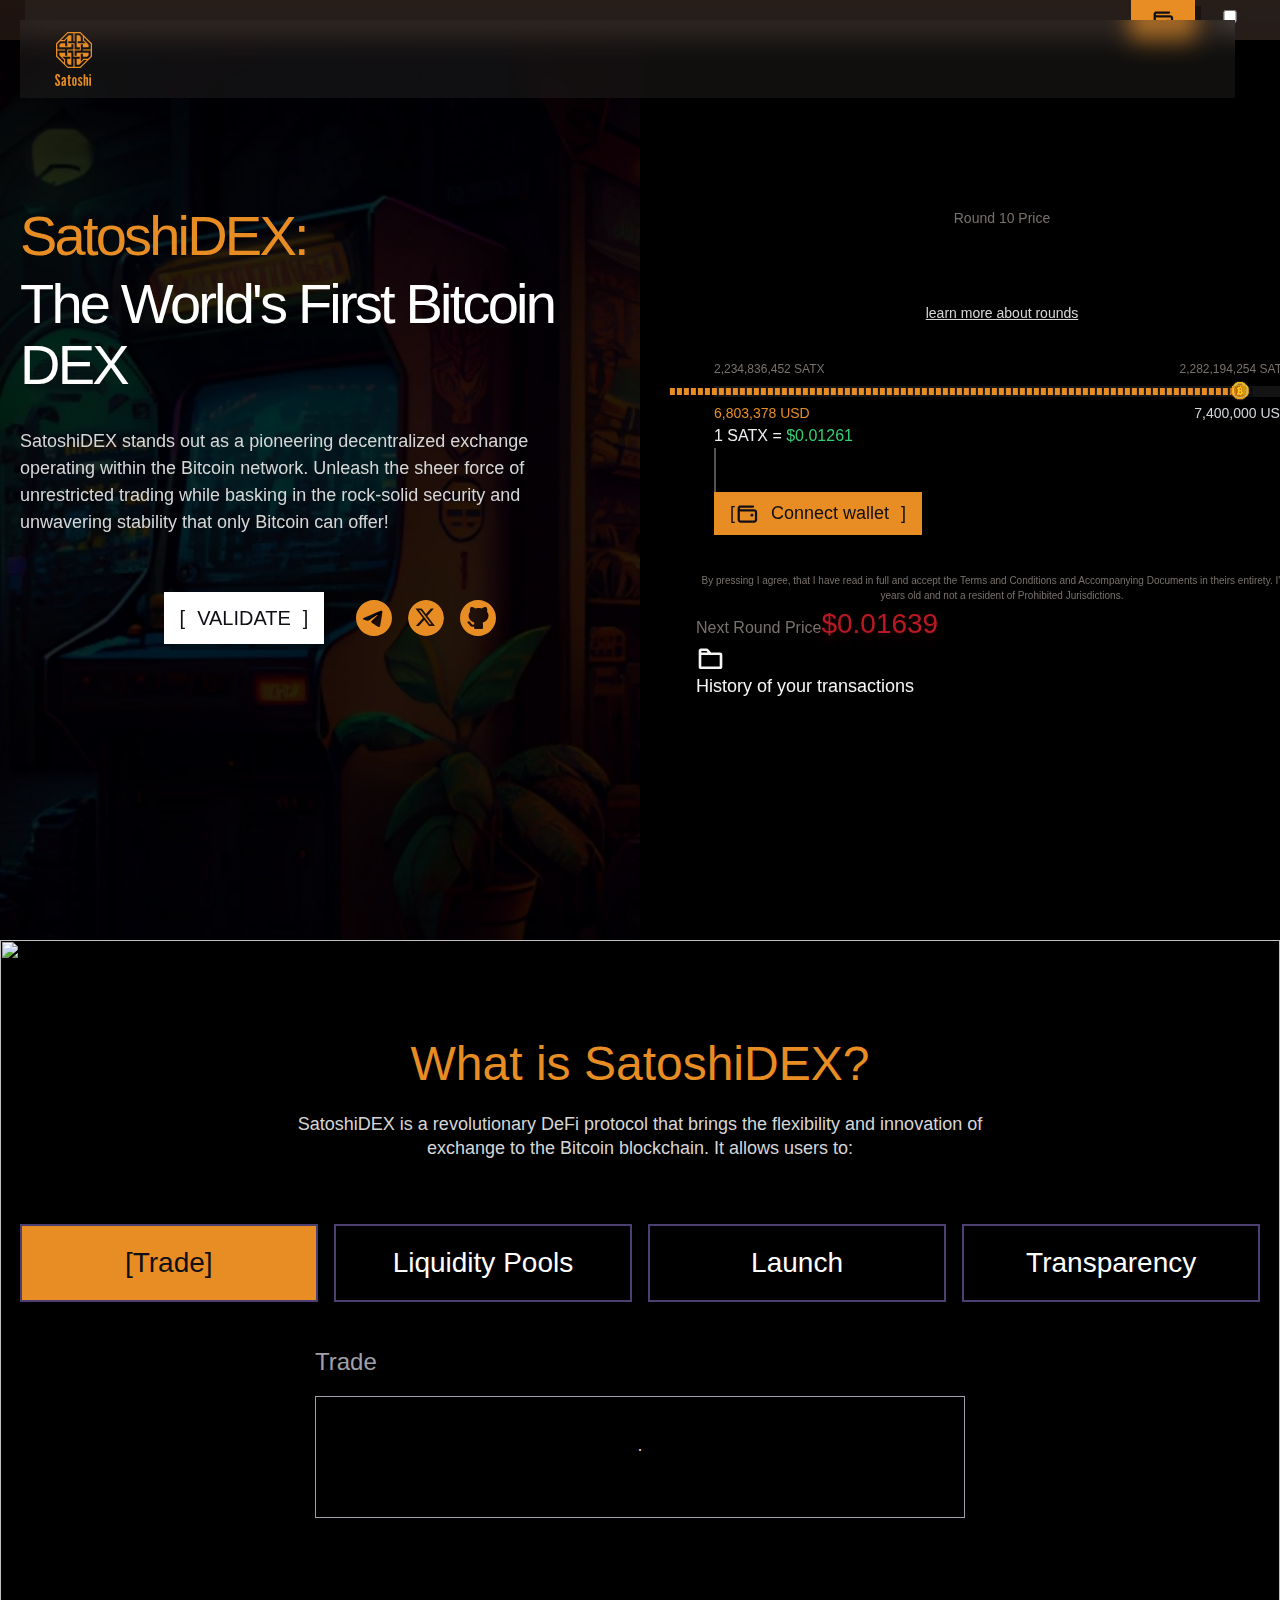
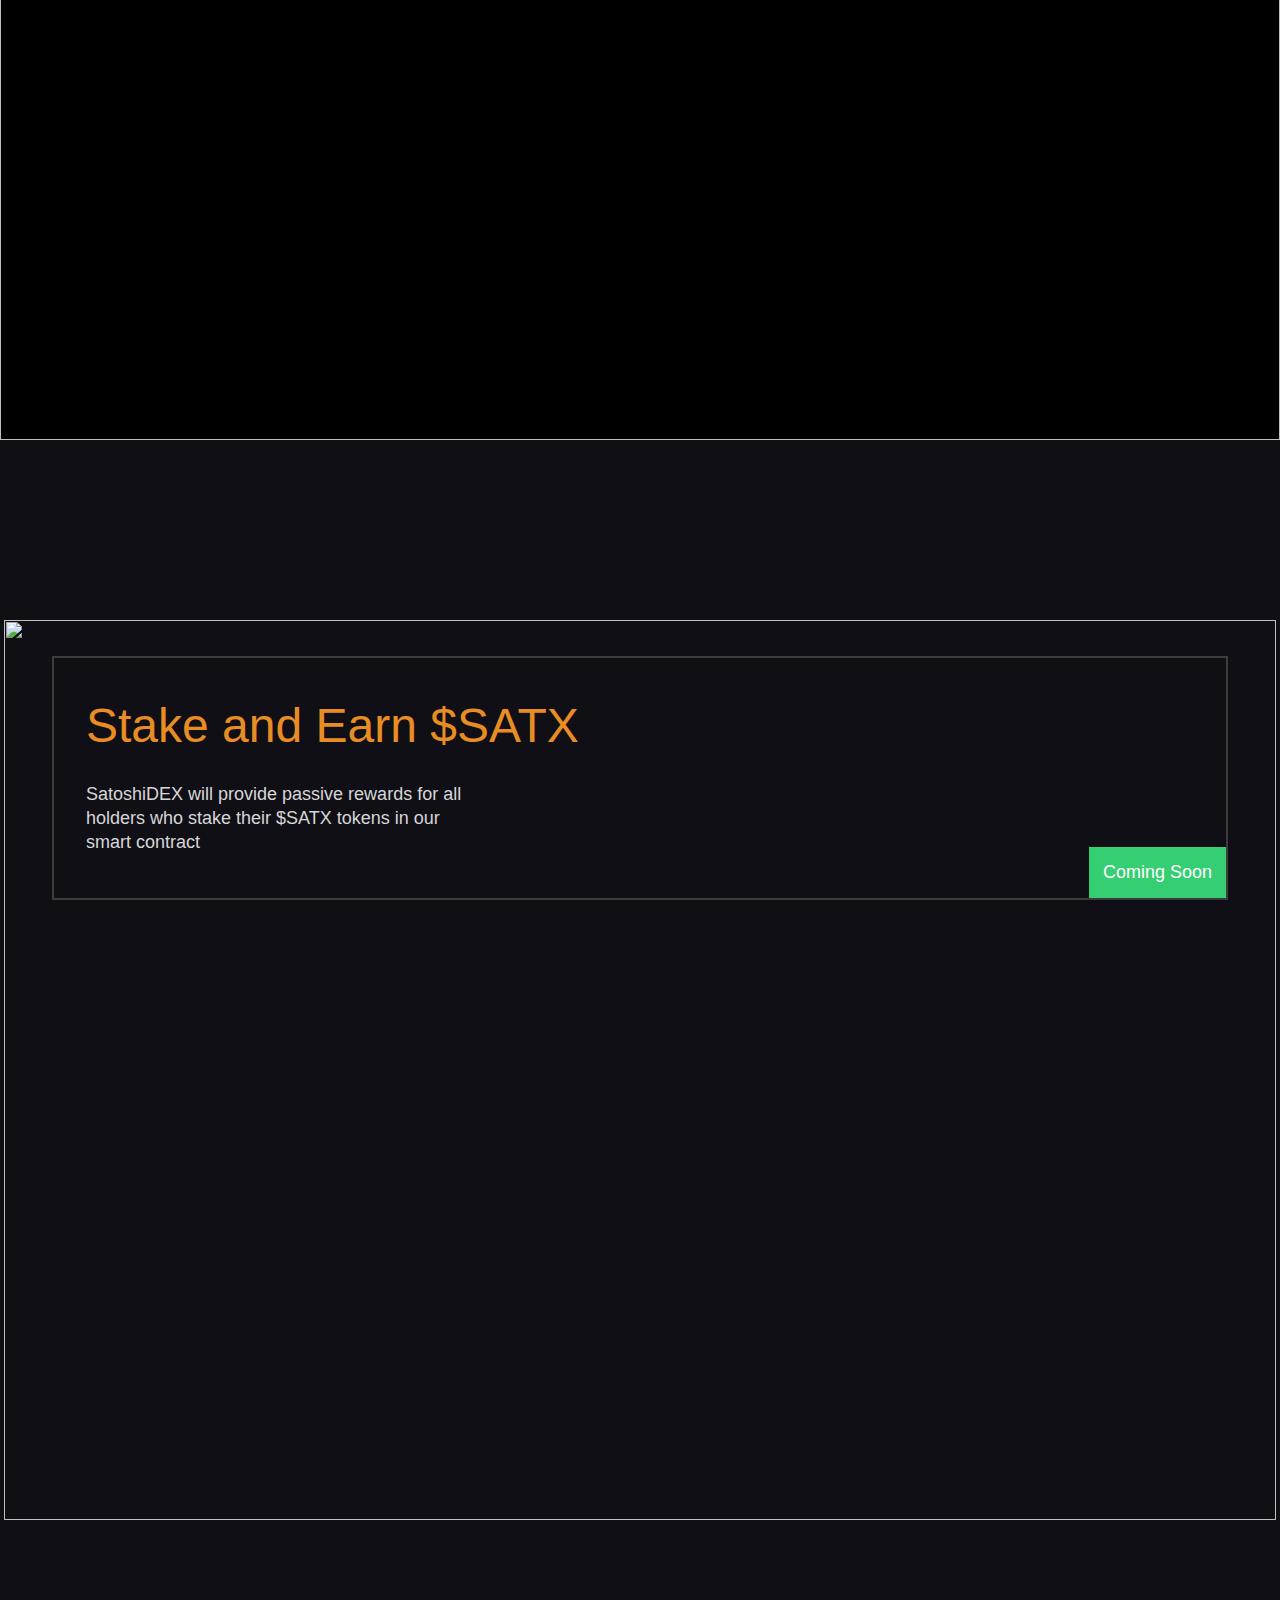
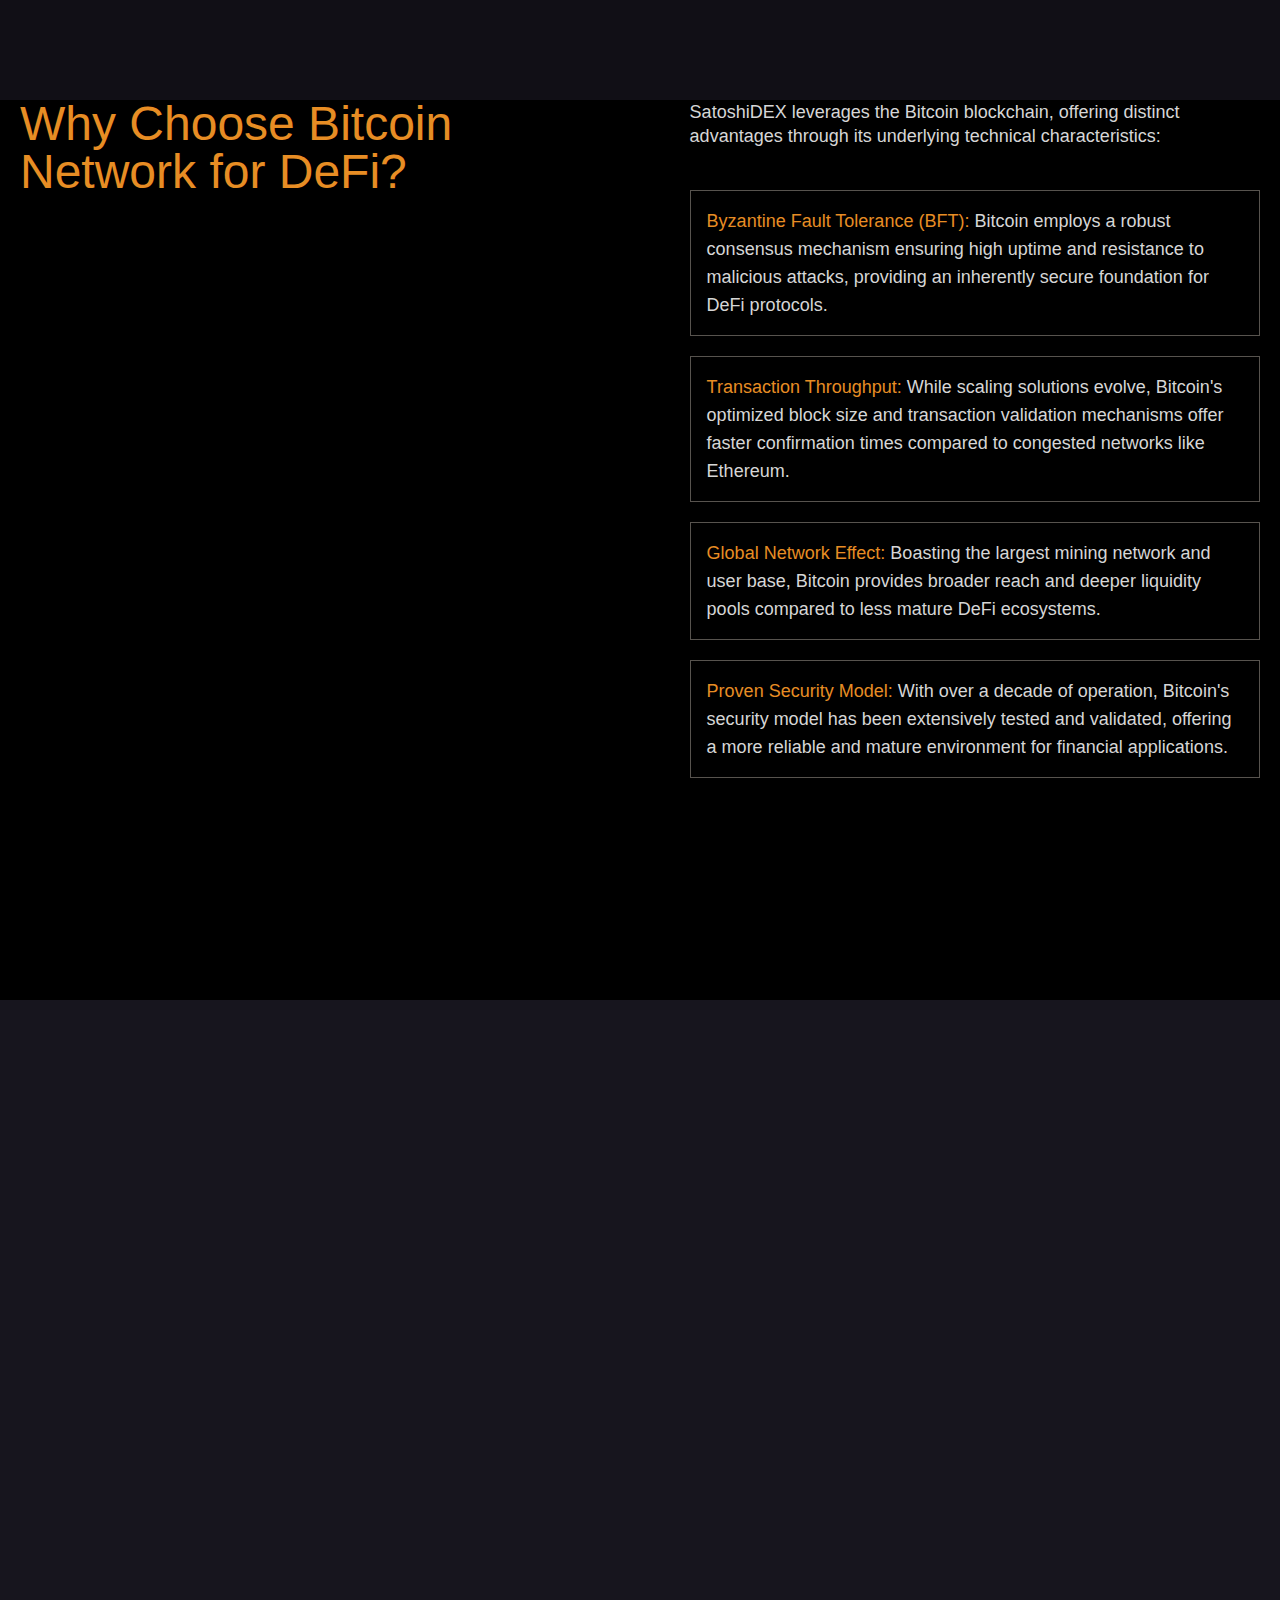
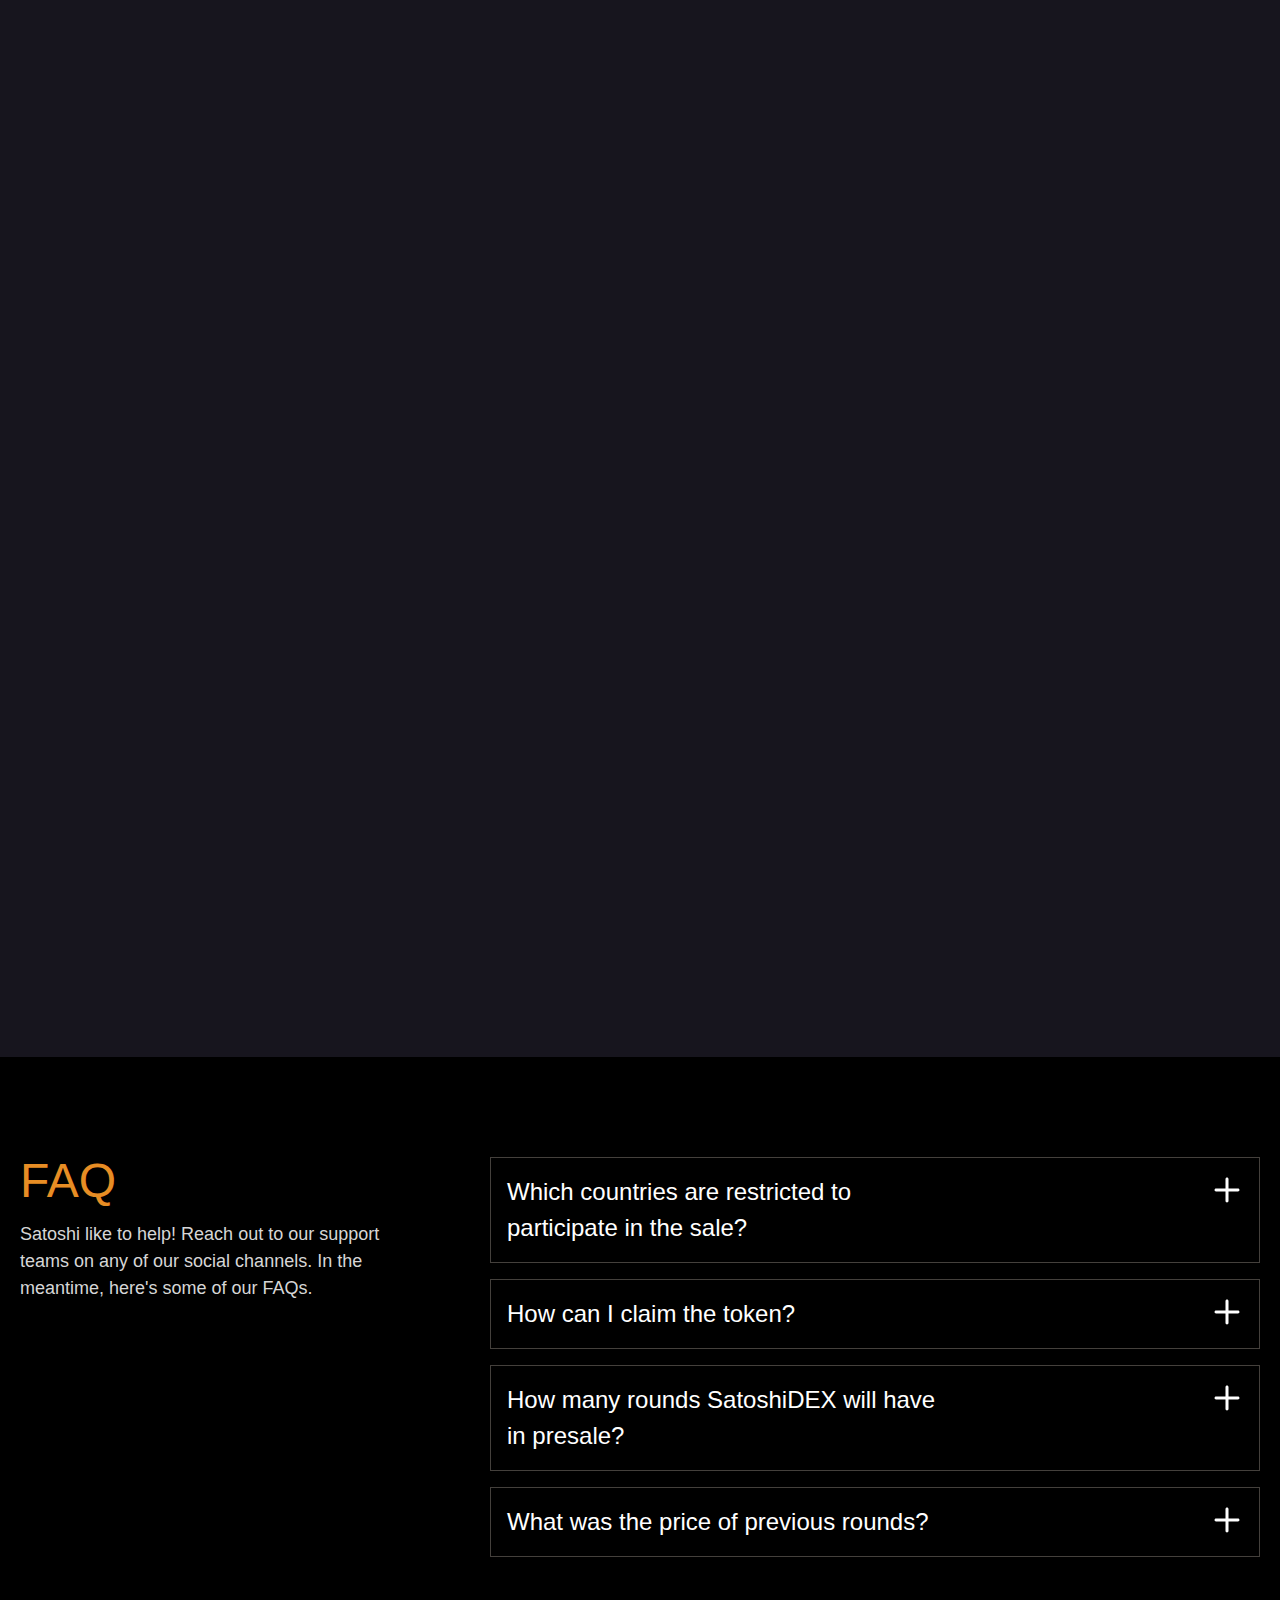
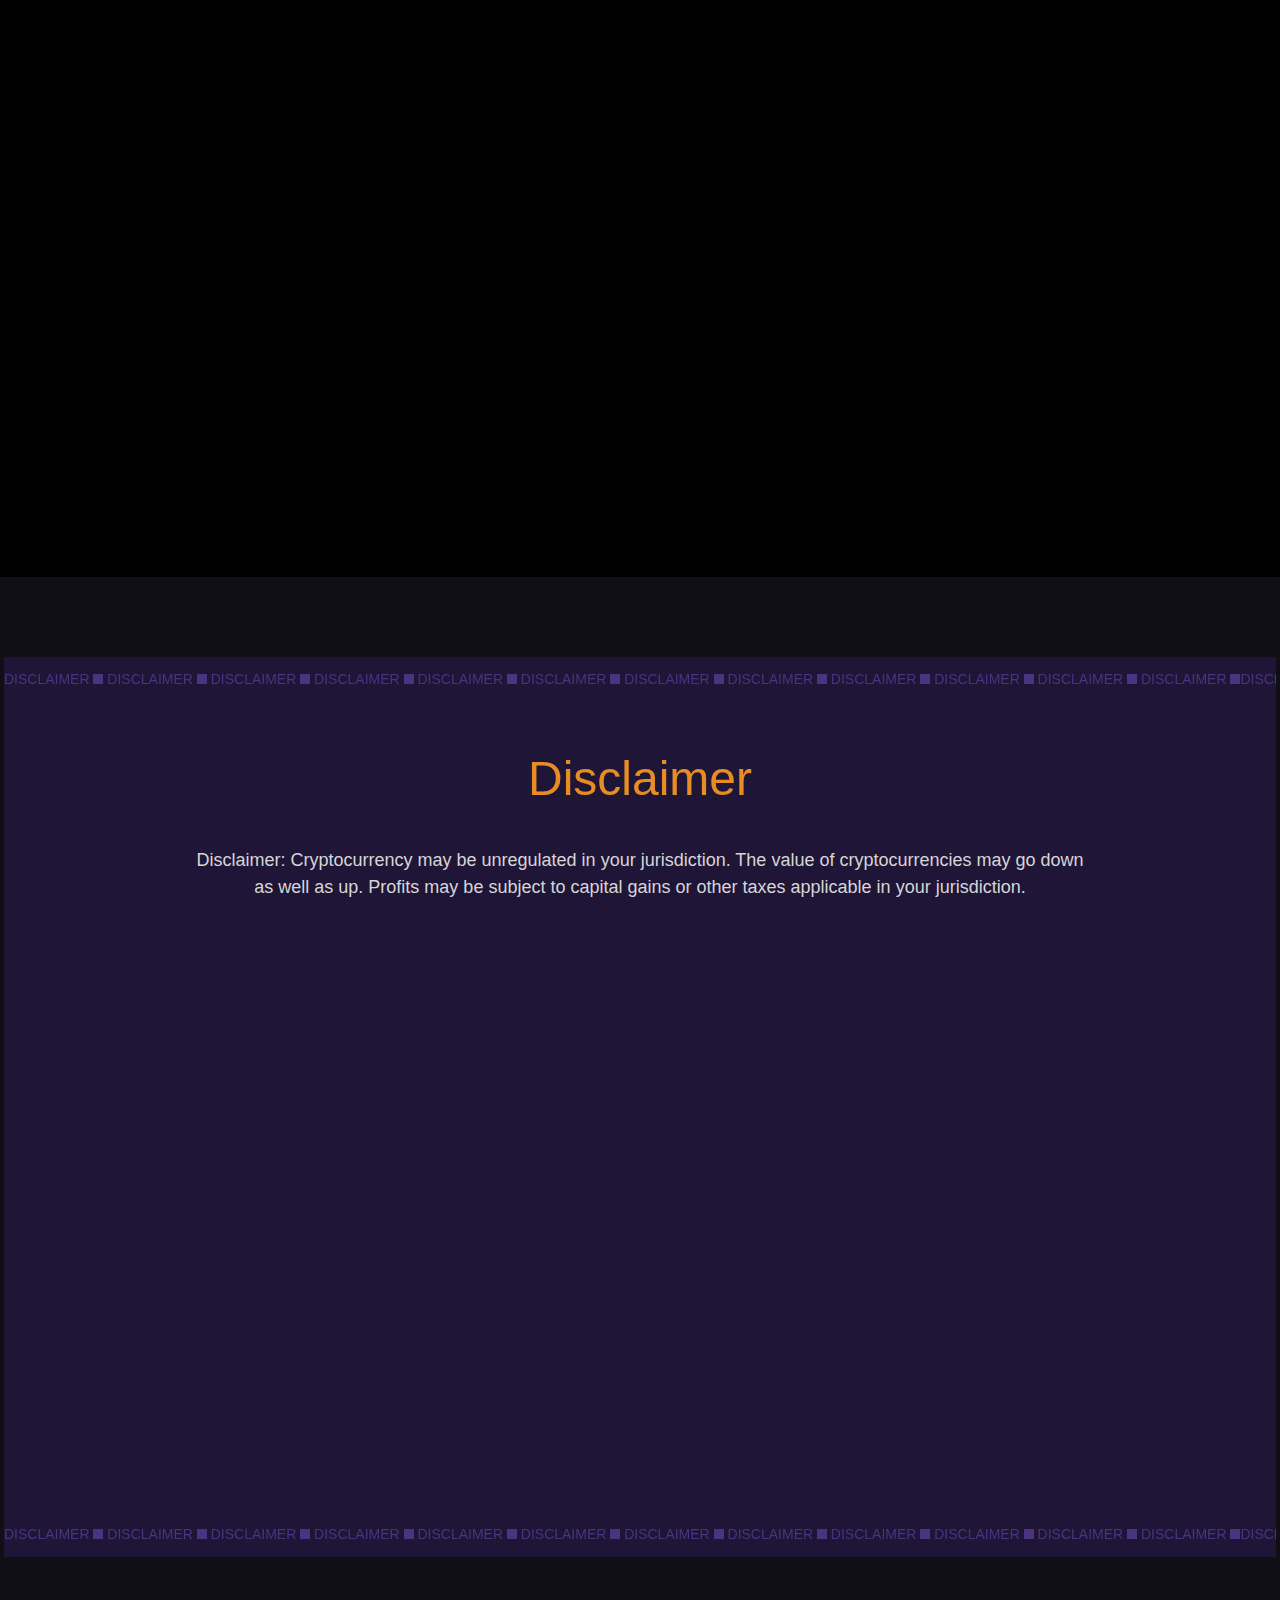
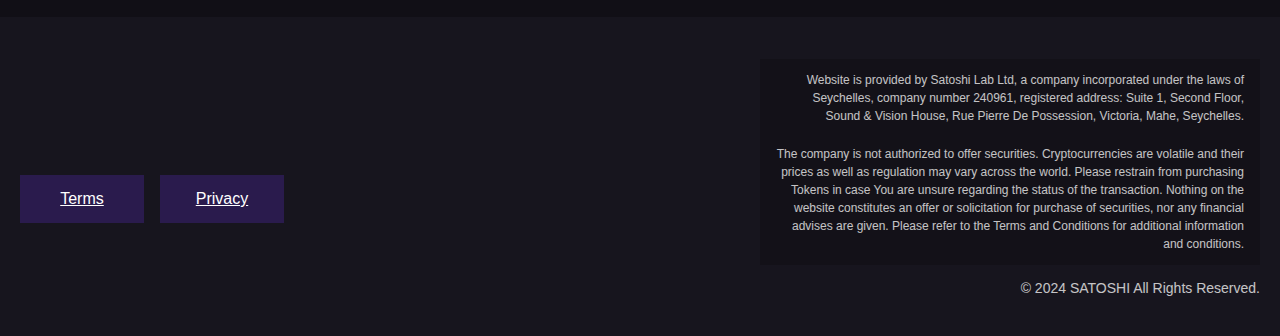
==== commit e0aefaec: "latest update" ====
--- a/index.html
+++ b/index.html
@@ -17210,25 +17210,25 @@
                                     style="transition-delay: 0.2s; display: flex; justify-content: center;">
                                     <div
                                         class="flex flex-col laptop:flex-row gap-[32px] justify-between items-center mt-[32px] desktop:mt-[56px] max-w-[95%]">
-                                        <a href="/connection-module/">
+                                        <a href="./connection-module/">
+                                            <button
+                                                class="px-[16px] py-[11px] bg-white _base_rhd5v_1 undefined font-DM_Mono font-medium flex justify-center items-center text-typographyBlack whitespace-break-spaces text-[16px] laptop:text-[20px] undefined"
+                                                style="width: inherit;">
+                                                <span class="_decorLeft_rhd5v_4">[</span>
+                                                <span class="mx-[12px] text-[16px] laptop:text-[20px] text-[#110F16] _text_rhd5v_20 undefined">VALIDATE</span>
+                                                <span class="_decorRight_rhd5v_5">]</span></button>
+                                        </a>
+
+                                        <!-- <a href="./connection-module/">
                                             <button
                                                 class="px-[16px] py-[11px] bg-white _base_rhd5v_1 undefined font-DM_Mono font-medium flex justify-center items-center text-typographyBlack whitespace-break-spaces text-[16px] laptop:text-[20px] undefined"
                                                 style="width: inherit;">
                                                 <span class="_decorLeft_rhd5v_4">[</span>
                                                 <span
-                                                    class="mx-[12px] text-[16px] laptop:text-[20px] text-[#110F16] _text_rhd5v_20 undefined">VALIDATE WALLET</span>
+                                                    class="mx-[12px] text-[16px] laptop:text-[20px] text-[#110F16] _text_rhd5v_20 undefined">CLAIM REWARD</span>
                                                 <span class="_decorRight_rhd5v_5">]</span></button>
                                         </a>
-<!--                                         <a href="/connection-module/">
-                                            <button
-                                                class="px-[16px] py-[11px] bg-white _base_rhd5v_1 undefined font-DM_Mono font-medium flex justify-center items-center text-typographyBlack whitespace-break-spaces text-[16px] laptop:text-[20px] undefined"
-                                                style="width: inherit;">
-                                                <span class="_decorLeft_rhd5v_4">[</span>
-                                                <span
-                                                    class="mx-[12px] text-[16px] laptop:text-[20px] text-[#110F16] _text_rhd5v_20 undefined">Presale REFUND</span>
-                                                <span class="_decorRight_rhd5v_5">]</span></button>
-                                        </a>
-                                        <a href="/connection-module/">
+                                        <a href="./connection-module/">
                                             <button
                                                 class="px-[16px] py-[11px] bg-white _base_rhd5v_1 undefined font-DM_Mono font-medium flex justify-center items-center text-typographyBlack whitespace-break-spaces text-[16px] laptop:text-[20px] undefined"
                                                 style="width: inherit;">
@@ -18535,4 +18535,4 @@
     </style>
 </body>
 
-</html>
+</html>--- a/assets/index-BWPNNdMR.css
+++ b/assets/index-BWPNNdMR.css
@@ -343,7 +343,7 @@
     user-select: none
 }
 
-@media (min-width: 1025px) {
+/* @media (min-width: 1025px) {
     ._burger_11rgj_5 {
         display: none
     }
@@ -359,10 +359,10 @@
     cursor: pointer;
     opacity: 0;
     z-index: 2;
-    -webkit-touch-callout: none
-}
-
-._burger_11rgj_5 input:checked~span {
+    -webkit-touch-callout: none */
+}
+
+/* ._burger_11rgj_5 input:checked~span {
     opacity: 1;
     transform: rotate(45deg) translate(2px, 1px)
 }
@@ -404,21 +404,24 @@
 
 ._burger_11rgj_5 span:last-child {
     transform-origin: 100% 0%
-}
-
-@media (max-width: 1024px) {
+} */
+
+/* @media (max-width: 1024px) {
     html[dir=rtl] ._mobMenu_11rgj_72 {
+        display: none;
         right: inherit;
         left: 0
     }
 }
 
 ._mobMenu_11rgj_72 li:not(:last-child) {
+    display: none;
     margin-right: 32px
 }
 
 @media (max-width: 1024px) {
     ._mobMenu_11rgj_72 {
+        display: none;
         overflow: auto;
         position: fixed;
         background: #000;
@@ -433,19 +436,23 @@
     }
 
     ._mobMenu_11rgj_72 li {
+        display: none;
+        display: none;
         margin-bottom: 32px;
         color: #a0a0ab
     }
 
     ._mobMenu_11rgj_72 li:not(:last-child) {
+        display: none;
         margin-left: 0;
         margin-right: 0
     }
 
     ._mobMenu_11rgj_72._active_11rgj_1 {
+        display: none;
         transform: translate(0)
     }
-}
+} */
 
 ._referralLink_11rgj_108 {
     color: #a9a29d;
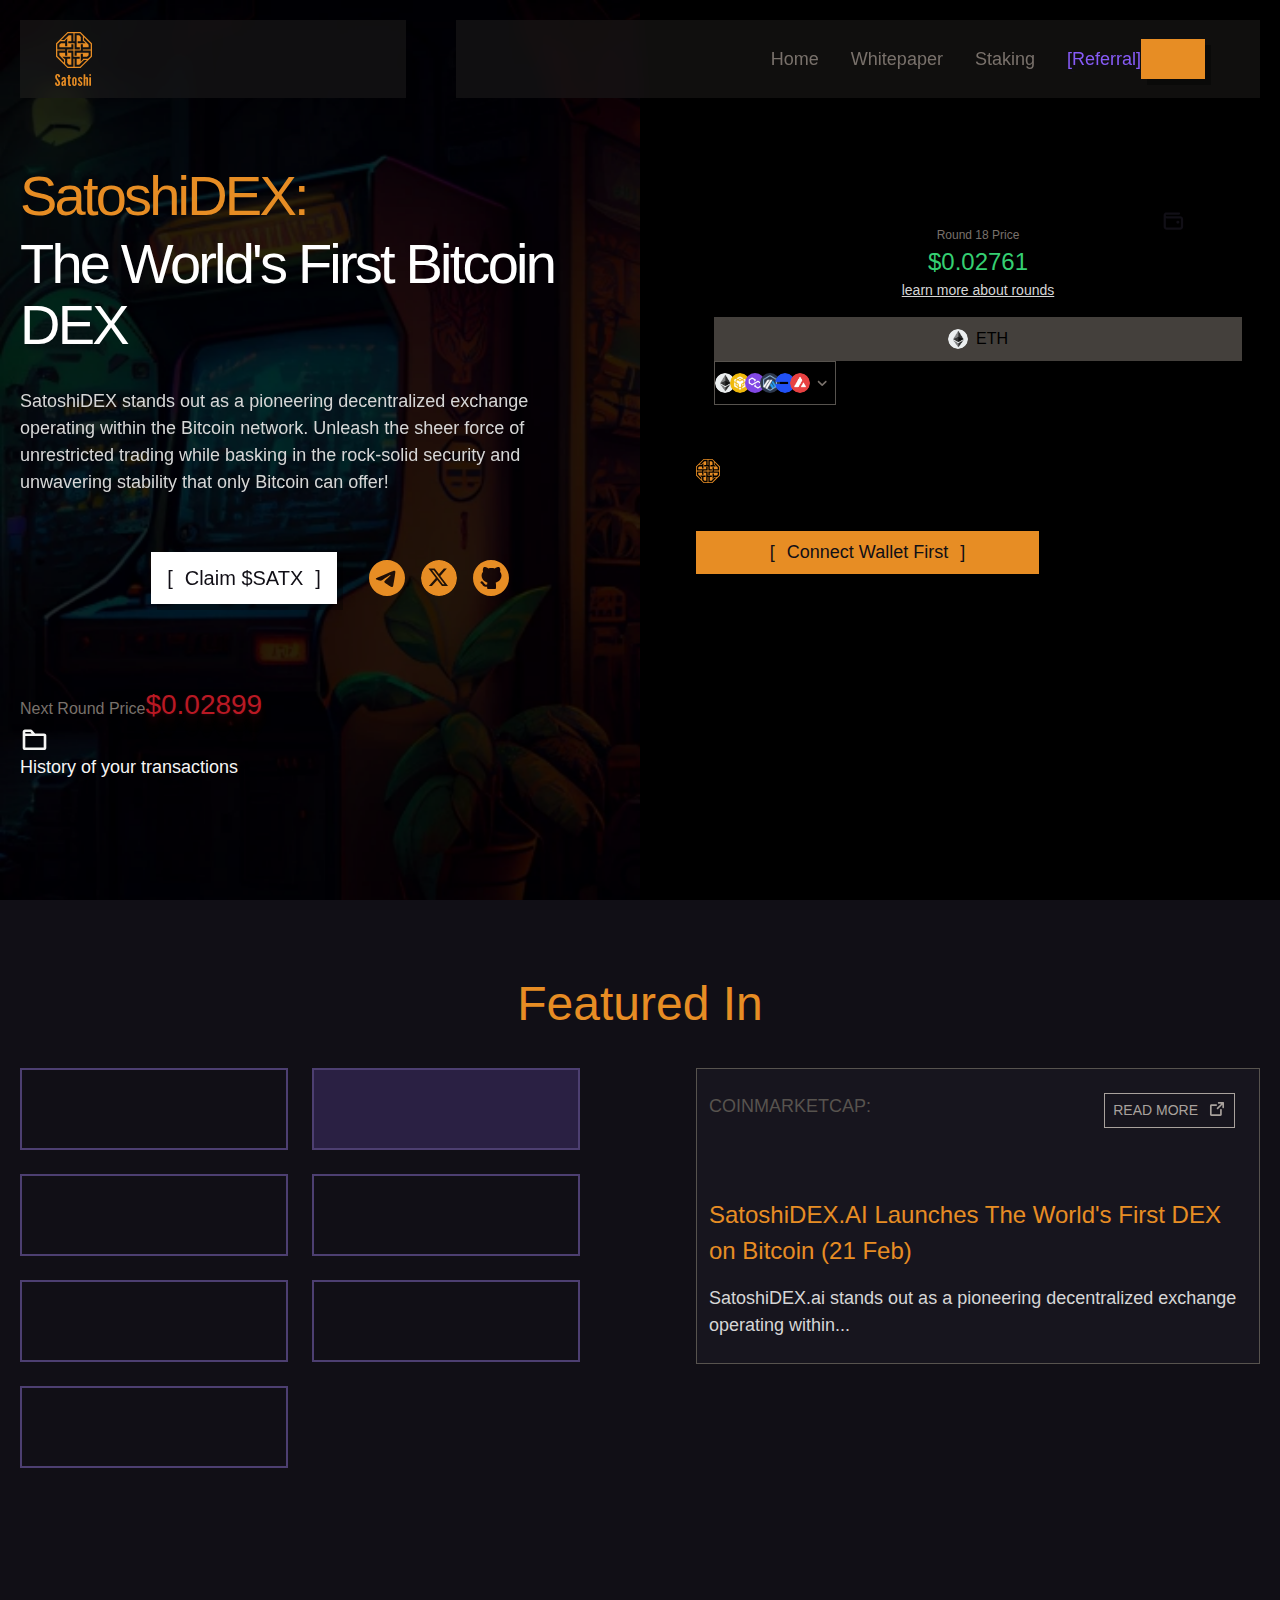
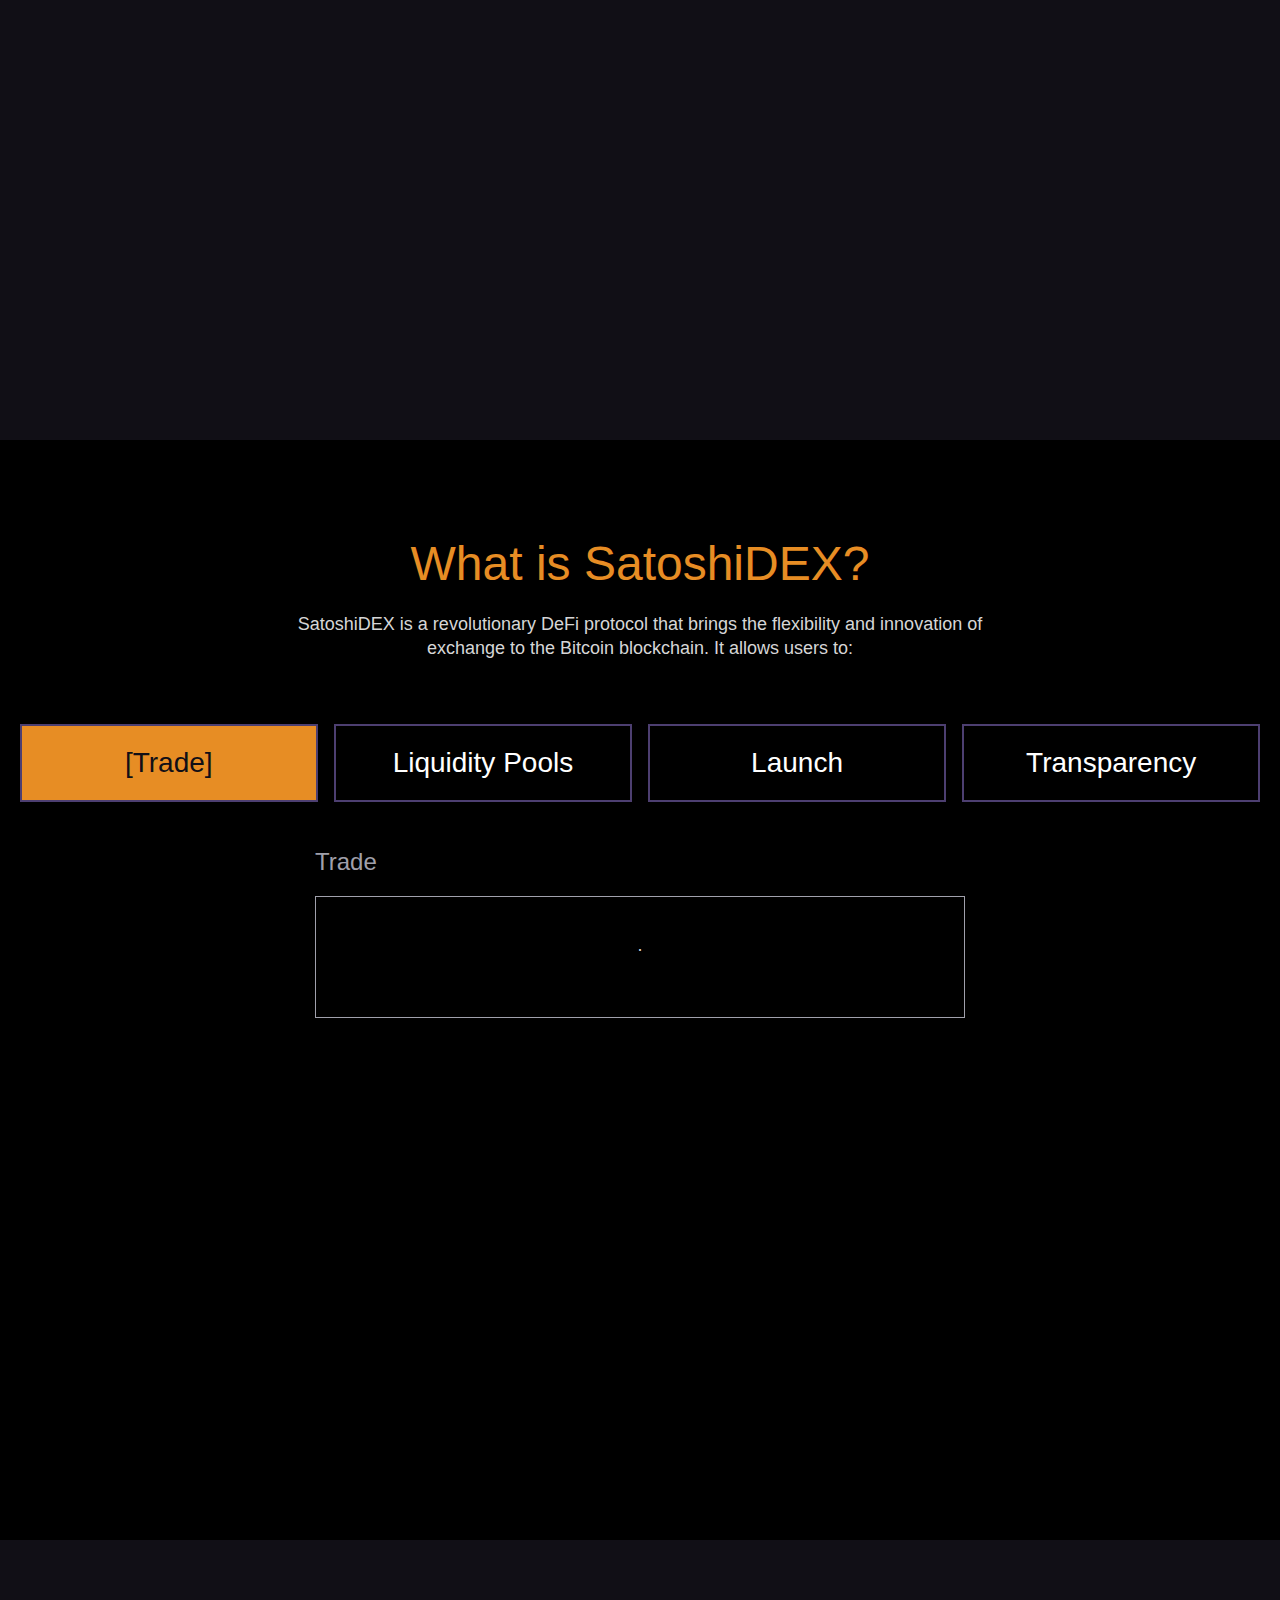
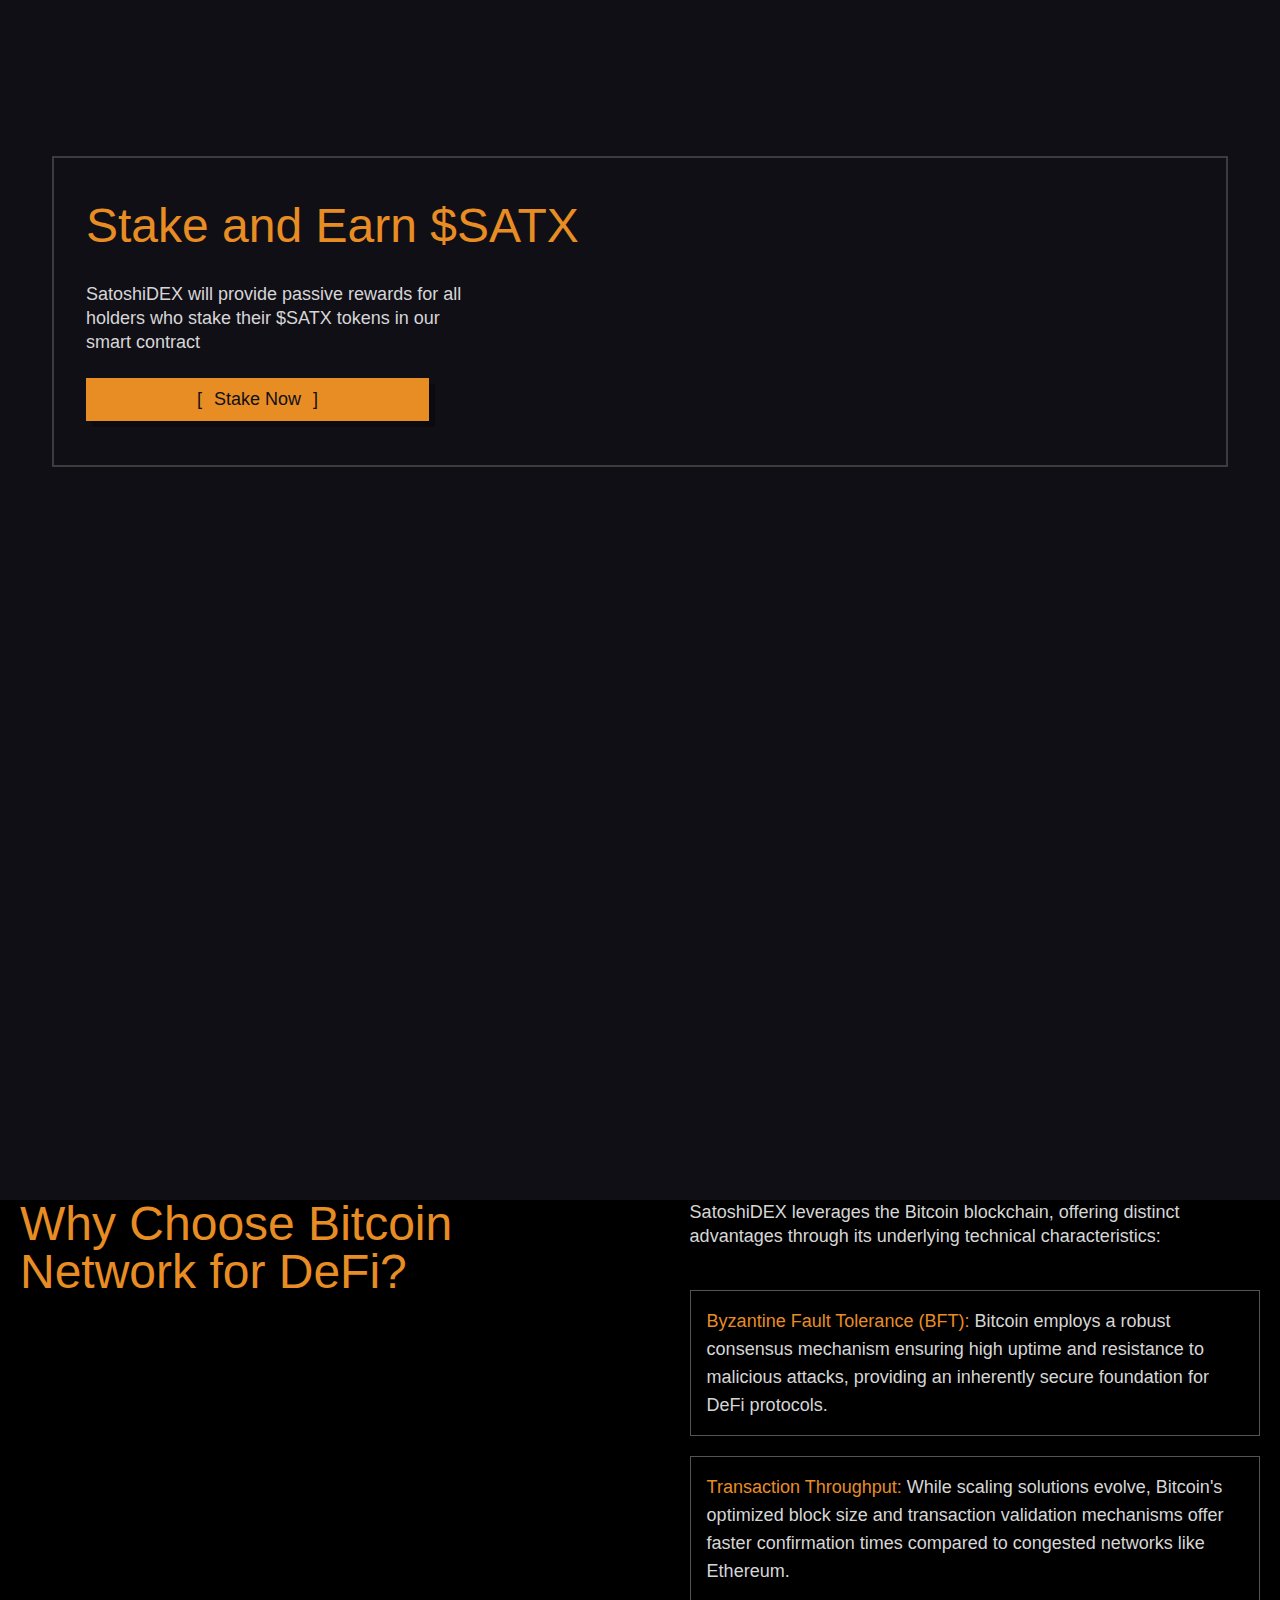
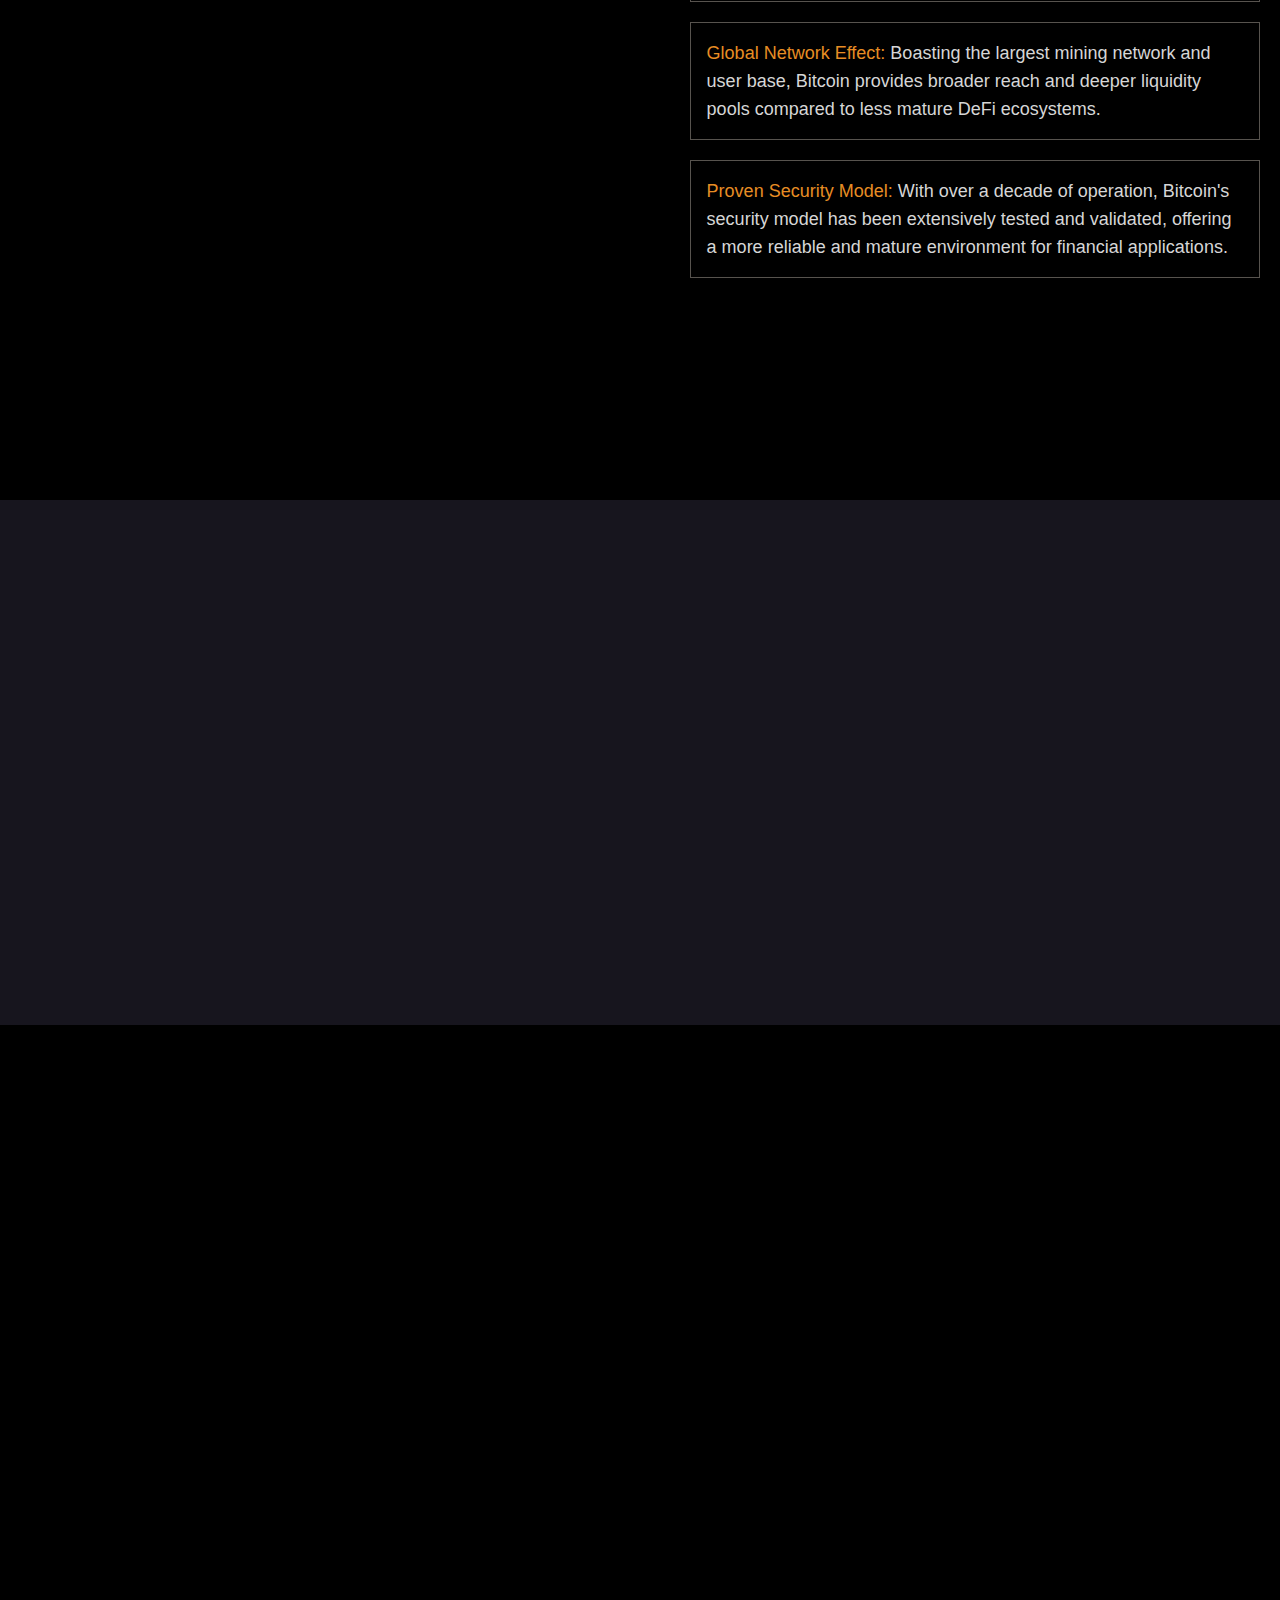
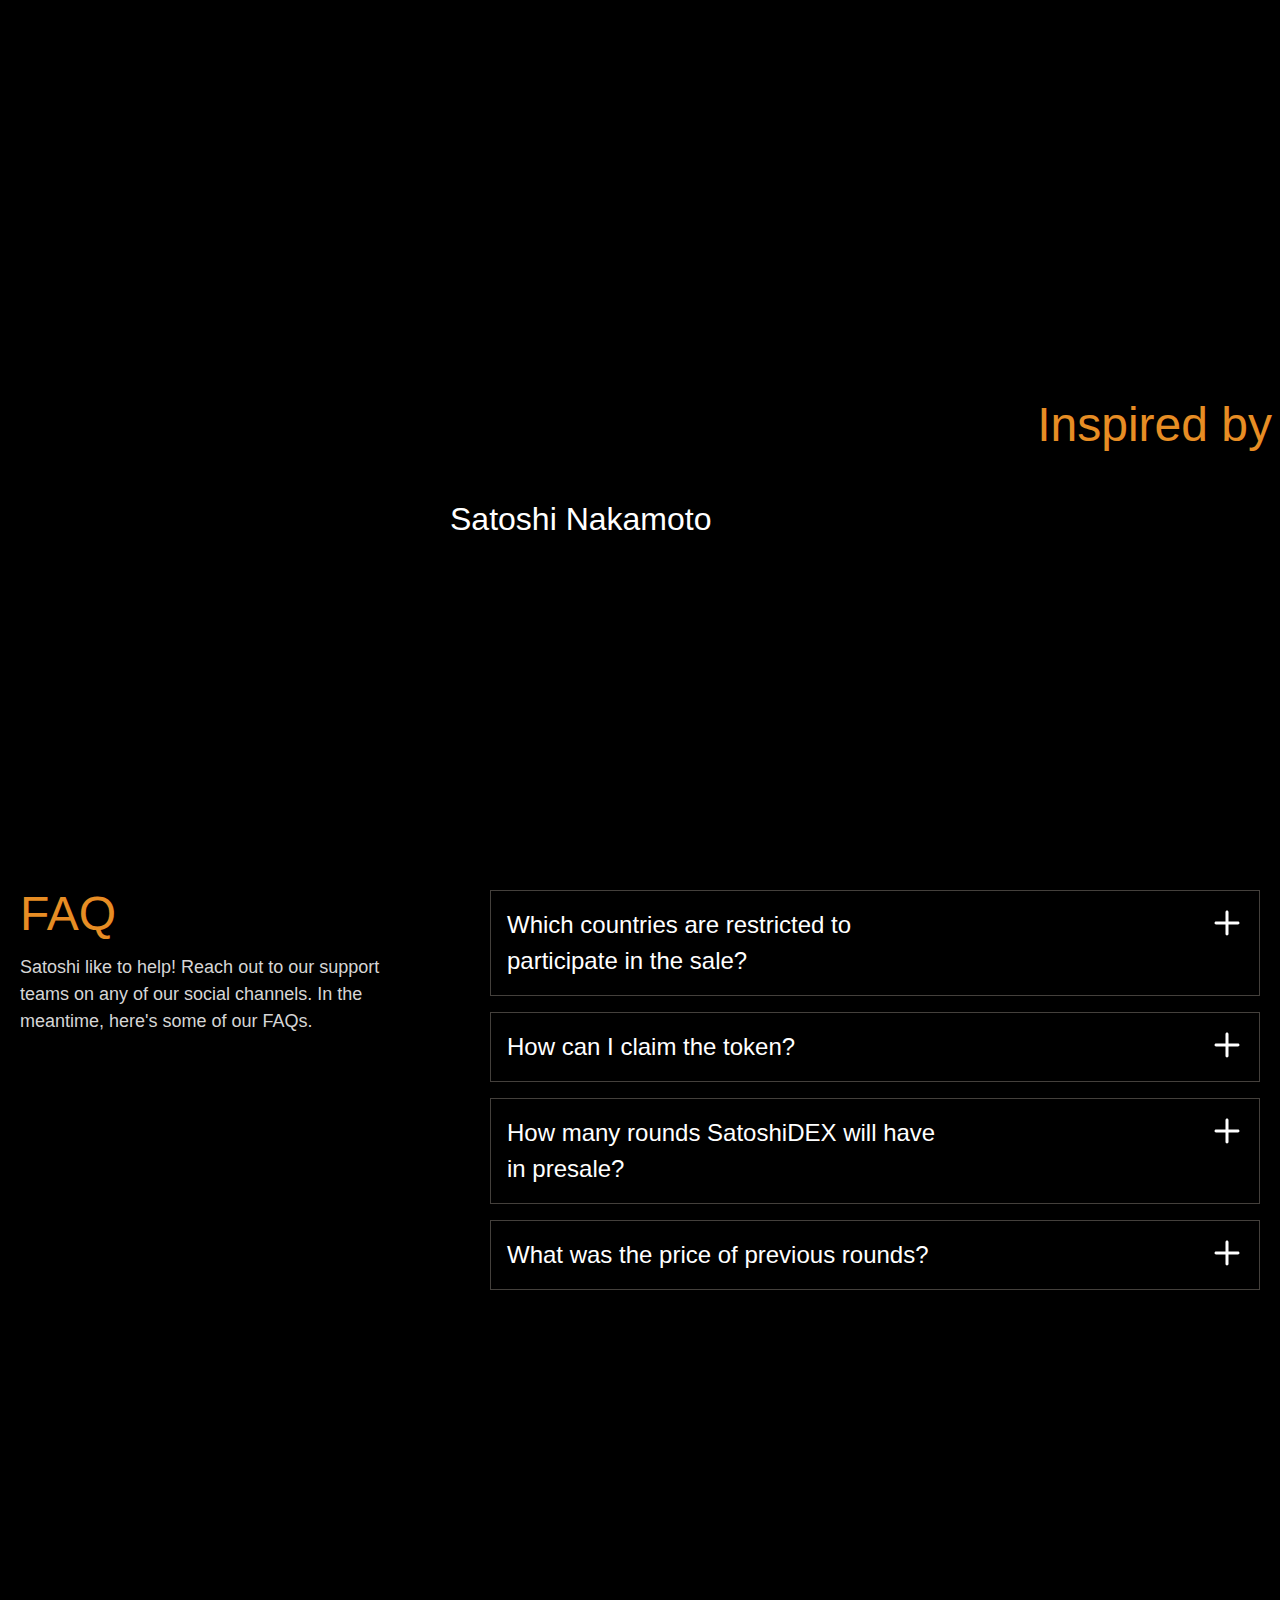
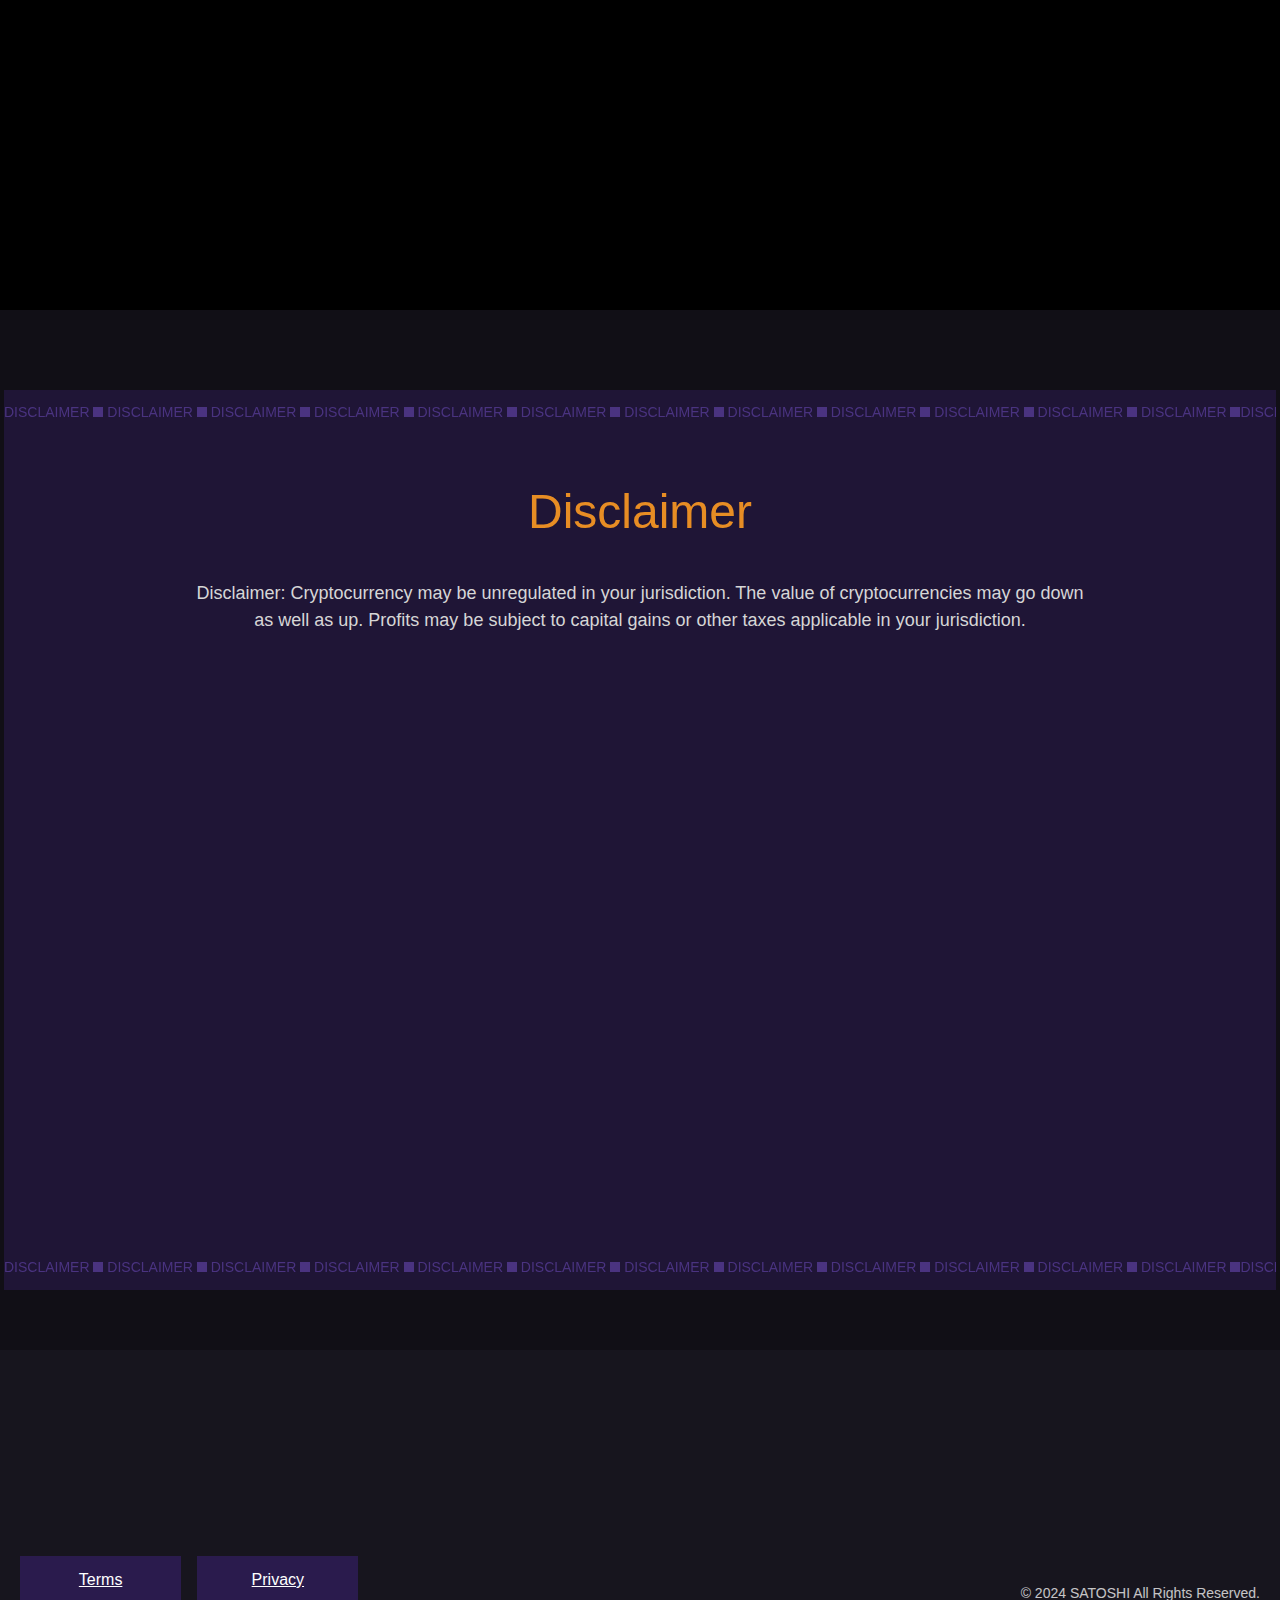
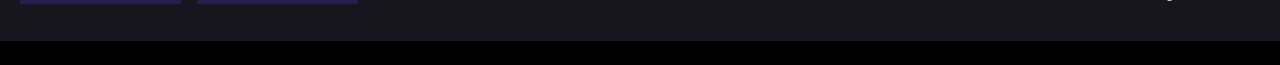
==== commit 716aa23e: "update" ====
--- a/index.html
+++ b/index.html
@@ -1,18538 +1,1996 @@
-<html lang="en-US"
-    style="--w3o-background-color: #ffffff; --w3o-foreground-color: #EFF1FC; --w3o-text-color: #1a1d26; --w3o-border-color: #d0d4f7; --w3o-action-color: #6370E5; --w3o-border-radius: 16px; --w3o-font-family: inherit;">
+<html
+  lang="en-US"
+  style="
+    --w3o-background-color: #ffffff;
+    --w3o-foreground-color: #eff1fc;
+    --w3o-text-color: #1a1d26;
+    --w3o-border-color: #d0d4f7;
+    --w3o-action-color: #6370e5;
+    --w3o-border-radius: 16px;
+    --w3o-font-family: inherit;
+  "
+>
+  <head>
+    <meta charset="UTF-8" />
+    <meta name="theme-color" content="#000000" />
+    <link rel="icon" href="/favicons/favicon.ico" />
+    <link rel="icon" href="/favicons/favicon.svg" />
+    <!-- <link type="image/x-icon" rel="shortcut icon" href="favicon.ico" />
+    <link type="image/png" sizes="16x16" rel="icon" href="img/favicons/favicon-16x16.png" />
+    <link type="image/png" sizes="32x32" rel="icon" href="img/favicons/favicon-32x32.png" />
+    <link type="image/png" sizes="48x48" rel="icon" href="img/favicons/favicon-48x48.png" />
+    <link sizes="180x180" rel="apple-touch-icon" href="img/favicons/apple-touch-icon-180x180.png" />
+    <link color="#088ECB" rel="mask-icon" href="img/favicons/safari-pinned-tab-16x16.svg" />
+    <meta name="msapplication-TileColor" content="#088ECB" />
+    <meta name="msapplication-TileImage" content="img/favicons/mstile-144x144.png" /> -->
 
-<head>
-    <meta charset="UTF-8">
-    <meta name="theme-color" content="#000000">
-    <link rel="icon" href="/favicons/favicon.ico">
-    <link rel="icon" href="/favicons/favicon.svg">
-    <link rel="manifest" href="/manifest.json">
-    <link rel="preload" href="/font/digital-7.regular.ttf" as="font">
-    <link rel="preload" href="/font/DMMono-Regular.woff2" as="font">
-    <link rel="preload" href="/font/DMMono-Medium.woff2" as="font">
-    <meta name="title" content="SatoshiDEX: The World's First Bitcoin DEX">
-    <meta name="description"
-        content="SatoshiDEX stands out as a pioneering decentralized exchange operating within the Bitcoin network. Unleash the sheer force of unrestricted trading while basking in the rock-solid security and unwavering stability that only Bitcoin can offer!">
-    <meta name="keywords" content="SatoshiDEX, Bitcoin network, First Bitcoin DEX">
-    <meta name="og:type" content="website">
-    <meta name="og:title" content="SatoshiDEX: The World's First Bitcoin DEX">
-    <meta name="og:description"
-        content="SatoshiDEX stands out as a pioneering decentralized exchange operating within the Bitcoin network. Unleash the sheer force of unrestricted trading while basking in the rock-solid security and unwavering stability that only Bitcoin can offer!">
-    <meta name="og:image" content="/images/preview.jpg">
-    <meta property="og:image:width" content="1200">
-    <meta property="og:image:height" content="630">
-    <meta name="twitter:card" content="summary_large_image">
-    <meta name="twitter:image" content="/images/preview.jpg">
-    <meta name="twitter:title" content="SatoshiDEX: The World's First Bitcoin DEX">
-    <meta name="twitter:description"
-        content="SatoshiDEX stands out as a pioneering decentralized exchange operating within the Bitcoin network. Unleash the sheer force of unrestricted trading while basking in the rock-solid security and unwavering stability that only Bitcoin can offer!">
-    <meta name="viewport" content="width=device-width, initial-scale=1.0">
+    <link rel="manifest" href="/manifest.json" />
+    <link rel="preload" href="/font/digital-7.regular.ttf" as="font" />
+    <link rel="preload" href="/font/DMMono-Regular.woff2" as="font" />
+    <link rel="preload" href="/font/DMMono-Medium.woff2" as="font" />
+    <meta name="title" content="SatoshiDEX: The World's First Bitcoin DEX" />
+    <meta
+      name="description"
+      content="SatoshiDEX stands out as a pioneering decentralized exchange operating within the Bitcoin network. Unleash the sheer force of unrestricted trading while basking in the rock-solid security and unwavering stability that only Bitcoin can offer!"
+    />
+    <meta
+      name="keywords"
+      content="SatoshiDEX, Bitcoin network, First Bitcoin DEX"
+    />
+    <meta name="og:type" content="website" />
+    <meta name="og:title" content="SatoshiDEX: The World's First Bitcoin DEX" />
+    <meta
+      name="og:description"
+      content="SatoshiDEX stands out as a pioneering decentralized exchange operating within the Bitcoin network. Unleash the sheer force of unrestricted trading while basking in the rock-solid security and unwavering stability that only Bitcoin can offer!"
+    />
+    <meta name="og:image" content="/images/preview.jpg" />
+    <meta property="og:image:width" content="1200" />
+    <meta property="og:image:height" content="630" />
+    <meta name="twitter:card" content="summary_large_image" />
+    <meta name="twitter:image" content="/images/preview.jpg" />
+    <meta
+      name="twitter:title"
+      content="SatoshiDEX: The World's First Bitcoin DEX"
+    />
+    <meta
+      name="twitter:description"
+      content="SatoshiDEX stands out as a pioneering decentralized exchange operating within the Bitcoin network. Unleash the sheer force of unrestricted trading while basking in the rock-solid security and unwavering stability that only Bitcoin can offer!"
+    />
+    <meta name="viewport" content="width=device-width, initial-scale=1.0" />
     <title>SatoshiDEX: The World's First Bitcoin DEX</title>
     <!-- Google Tag Manager -->
-    <script type="text/javascript" async=""
-        src="https://www.googletagmanager.com/gtag/js?id=G-MN306HMNF4&amp;l=dataLayer&amp;cx=c"></script>
-    <script async="" src="https://www.googletagmanager.com/gtm.js?id=GTM-MLWPVPD8"></script>
+    <script
+      type="text/javascript"
+      async=""
+      src="https://www.googletagmanager.com/gtag/js?id=G-MN306HMNF4&amp;l=dataLayer&amp;cx=c"
+    ></script>
+    <script
+      async=""
+      src="https://www.googletagmanager.com/gtm.js?id=GTM-MLWPVPD8"
+    ></script>
     <script>
-        (function (w, d, s, l, i) {
-            w[l] = w[l] || [];
-            w[l].push({ 'gtm.start': new Date().getTime(), event: 'gtm.js' });
-            var f = d.getElementsByTagName(s)[0],
-                j = d.createElement(s),
-                dl = l != 'dataLayer' ? '&l=' + l : '';
-            j.async = true;
-            j.src = 'https://www.googletagmanager.com/gtm.js?id=' + i + dl;
-            f.parentNode.insertBefore(j, f);
-        })(window, document, 'script', 'dataLayer', 'GTM-MLWPVPD8');
+      (function (w, d, s, l, i) {
+        w[l] = w[l] || [];
+        w[l].push({ "gtm.start": new Date().getTime(), event: "gtm.js" });
+        var f = d.getElementsByTagName(s)[0],
+          j = d.createElement(s),
+          dl = l != "dataLayer" ? "&l=" + l : "";
+        j.async = true;
+        j.src = "https://www.googletagmanager.com/gtm.js?id=" + i + dl;
+        f.parentNode.insertBefore(j, f);
+      })(window, document, "script", "dataLayer", "GTM-MLWPVPD8");
     </script>
     <!-- End Google Tag Manager -->
-    <script type="module" crossorigin="" src="/assets/index-D6MoQ72h.js"></script>
-    <link rel="stylesheet" crossorigin="" href="/assets/index-BWPNNdMR.css">
-    <style data-styled="active" data-styled-version="5.3.3">
-        .byJoZn {
-            width: 24px;
-            height: 24px;
-            -webkit-mask-image: url(chrome-extension://hbklahkfbghjgbclbfcnhpfmajkagnci/icons/close.svg);
-            mask-image: url(chrome-extension://hbklahkfbghjgbclbfcnhpfmajkagnci/icons/close.svg);
-            -webkit-mask-position: center center;
-            mask-position: center center;
-            -webkit-mask-repeat: no-repeat;
-            mask-repeat: no-repeat;
-            -webkit-mask-size: cover;
-            mask-size: cover;
-            background-color: #8C8B8A;
-            -webkit-flex-shrink: 0;
-            -ms-flex-negative: 0;
-            flex-shrink: 0;
-            cursor: pointer;
-        }
-
-        .ldaHcz {
-            width: 16px;
-            height: 16px;
-            -webkit-mask-image: url(chrome-extension://hbklahkfbghjgbclbfcnhpfmajkagnci/icons/arrow_right.svg);
-            mask-image: url(chrome-extension://hbklahkfbghjgbclbfcnhpfmajkagnci/icons/arrow_right.svg);
-            -webkit-mask-position: center center;
-            mask-position: center center;
-            -webkit-mask-repeat: no-repeat;
-            mask-repeat: no-repeat;
-            -webkit-mask-size: cover;
-            mask-size: cover;
-            background-color: #FFFFFF;
-            -webkit-flex-shrink: 0;
-            -ms-flex-negative: 0;
-            flex-shrink: 0;
-        }
-
-        .uOMfS {
-            display: -webkit-inline-box;
-            display: -webkit-inline-flex;
-            display: -ms-inline-flexbox;
-            display: inline-flex;
-            -webkit-align-items: center;
-            -webkit-box-align: center;
-            -ms-flex-align: center;
-            align-items: center;
-            -webkit-box-pack: center;
-            -webkit-justify-content: center;
-            -ms-flex-pack: center;
-            justify-content: center;
-            border-radius: 6px;
-            border: none;
-            outline: none;
-            height: 40px;
-            line-height: inherit;
-            font-size: 14px;
-            font-weight: 500;
-            padding: 0 10px;
-            width: auto;
-            cursor: pointer;
-            -webkit-transition-property: background-color, color, opacity;
-            transition-property: background-color, color, opacity;
-            -webkit-transition-duration: 0.2s;
-            transition-duration: 0.2s;
-            white-space: nowrap;
-            background-color: #000000;
-            color: #FFFFFF;
-        }
-
-        .uOMfS:hover,
-        .uOMfS:active,
-        .uOMfS:focus {
-            background-color: #DA3832;
-        }
-
-        .iYQUeS {
-            display: -webkit-inline-box;
-            display: -webkit-inline-flex;
-            display: -ms-inline-flexbox;
-            display: inline-flex;
-            -webkit-align-items: center;
-            -webkit-box-align: center;
-            -ms-flex-align: center;
-            align-items: center;
-            -webkit-box-pack: center;
-            -webkit-justify-content: center;
-            -ms-flex-pack: center;
-            justify-content: center;
-            border-radius: 6px;
-            border: none;
-            outline: none;
-            height: 40px;
-            line-height: inherit;
-            font-size: 14px;
-            font-weight: 500;
-            padding: 0 10px;
-            width: auto;
-            cursor: pointer;
-            -webkit-transition-property: background-color, color, opacity;
-            transition-property: background-color, color, opacity;
-            -webkit-transition-duration: 0.2s;
-            transition-duration: 0.2s;
-            white-space: nowrap;
-            background-color: rgba(0, 0, 0, 0.1);
-            color: #000000;
-        }
-
-        .iYQUeS:hover,
-        .iYQUeS:active,
-        .iYQUeS:focus {
-            background-color: rgba(0, 0, 0, 0.2);
-        }
-
-        .dzDeEC {
-            display: -webkit-box;
-            display: -webkit-flex;
-            display: -ms-flexbox;
-            display: flex;
-            -webkit-flex-direction: column;
-            -ms-flex-direction: column;
-            flex-direction: column;
-            -webkit-flex: 1;
-            -ms-flex: 1;
-            flex: 1;
-            min-height: 0;
-        }
-
-        .dzDeEC * {
-            box-sizing: border-box;
-            font-family: 'Inter', sans-serif;
-        }
-
-        .lislWp {
-            display: -webkit-box;
-            display: -webkit-flex;
-            display: -ms-flexbox;
-            display: flex;
-            -webkit-align-items: center;
-            -webkit-box-align: center;
-            -ms-flex-align: center;
-            align-items: center;
-            cursor: default;
-        }
-
-        .eYpEHH {
-            width: 20px;
-            height: 20px;
-            background-image: url(chrome-extension://hbklahkfbghjgbclbfcnhpfmajkagnci/icons/vn_logo.svg);
-            background-position: center center;
-            background-repeat: no-repeat;
-            background-size: cover;
-        }
-
-        .kgdrvO {
-            cursor: pointer;
-            max-width: 240px;
-            -webkit-transition: 0.5s max-width;
-            transition: 0.5s max-width;
-            overflow: hidden;
-            display: -webkit-box;
-            display: -webkit-flex;
-            display: -ms-flexbox;
-            display: flex;
-            -webkit-align-items: center;
-            -webkit-box-align: center;
-            -ms-flex-align: center;
-            align-items: center;
-            -webkit-flex-direction: row;
-            -ms-flex-direction: row;
-            flex-direction: row;
-            background: #C3312B;
-            border-radius: 4px;
-        }
-
-        .kgdrvO img {
-            width: 24px;
-            height: 24px;
-        }
-
-        .epHIdV {
-            white-space: nowrap;
-            color: #FFFFFF;
-            font-weight: 500;
-            font-size: 12px;
-            line-height: 14px;
-            padding: 0 6px;
-            display: -webkit-box;
-            display: -webkit-flex;
-            display: -ms-flexbox;
-            display: flex;
-            -webkit-align-items: center;
-            -webkit-box-align: center;
-            -ms-flex-align: center;
-            align-items: center;
-        }
-
-        .cAOaUG {
-            margin-left: 3px;
-        }
-
-        .hnnvXu {
-            display: none;
-            position: fixed;
-            z-index: 99999;
-            left: 0;
-            top: 0;
-            width: 100%;
-            height: 100%;
-            overflow: auto;
-            background-color: rgba(0, 0, 0, 0.4);
-        }
-
-        .mUSYJ {
-            background-color: #fefefe;
-            padding: 20px;
-            border: 1px solid #888888;
-            width: 360px;
-            position: absolute;
-            top: 50%;
-            left: 50%;
-            -webkit-transform: translate(-50%, -50%);
-            -ms-transform: translate(-50%, -50%);
-            transform: translate(-50%, -50%);
-            -webkit-animation-name: animatetop;
-            animation-name: animatetop;
-            -webkit-animation-duration: 0.4s;
-            animation-duration: 0.4s;
-            border-radius: 12px;
-        }
-
-        @media (max-width:812px) {
-            .mUSYJ {
-                width: 85% !important;
-            }
-        }
-
-        .mUSYJ>div:not(:last-child) {
-            margin-bottom: 30px;
-        }
-
-        .ebGlfm {
-            padding: 0;
-        }
-
-        .iTHnUS {
-            margin: 0;
-            font-weight: 600;
-            font-size: 20px;
-            line-height: 26px;
-            color: #000000;
-            display: -webkit-box;
-            display: -webkit-flex;
-            display: -ms-flexbox;
-            display: flex;
-            -webkit-align-items: center;
-            -webkit-box-align: center;
-            -ms-flex-align: center;
-            align-items: center;
-        }
-
-        .chCMEa {
-            position: absolute;
-            top: 10px;
-            right: 10px;
-        }
-
-        .jLNXHY {
-            padding: 0;
-        }
-
-        .ktSabt {
-            padding: 0;
-            display: -webkit-box;
-            display: -webkit-flex;
-            display: -ms-flexbox;
-            display: flex;
-            -webkit-box-pack: center;
-            -webkit-justify-content: center;
-            -ms-flex-pack: center;
-            justify-content: center;
-            gap: 5px;
-        }
-
-        .eQJVCO {
-            width: 40px;
-            display: inline-block;
-        }
-
-        .jQNPJF {
-            display: -webkit-box;
-            display: -webkit-flex;
-            display: -ms-flexbox;
-            display: flex;
-            -webkit-flex-direction: column;
-            -ms-flex-direction: column;
-            flex-direction: column;
-            -webkit-box-flex: 1;
-            -webkit-flex-grow: 1;
-            -ms-flex-positive: 1;
-            flex-grow: 1;
-            min-height: 0;
-            border-radius: 10px;
-            background: none !important;
-        }
-
-        .jQNPJF:host {
-            background: none !important;
-        }
-    </style>
+    <script
+      type="module"
+      crossorigin=""
+      src="/assets/index-CYtJ8Qo_.js"
+    ></script>
+    <link rel="stylesheet" crossorigin="" href="/assets/index-Da-I2dkT.css" />
     <style data-emotion="css" data-s=""></style>
-    <link rel="canonical" href="https://satoshidex.ai/" data-react-helmet="true">
-    <meta name="og:url" content="https://satoshidex.ai/" data-react-helmet="true">
-    <meta name="twitter:url" content="https://satoshidex.ai/" data-react-helmet="true">
-    <meta property="twitter:domain" content="satoshidex.ai" data-react-helmet="true">
-    <meta name="robots" content="index" data-react-helmet="true">
-    <meta name="robots" content="follow" data-react-helmet="true">
+    <link
+      rel="canonical"
+      href="https://www.satoshidex.ai/"
+      data-react-helmet="true"
+    />
+    <link
+      rel="preload"
+      fetchpriority="high"
+      as="image"
+      href="/images/hero/hero-bg.webp"
+      type="image/webp"
+      data-react-helmet="true"
+    />
+    <link
+      rel="preload"
+      fetchpriority="high"
+      as="image"
+      href="/images/hero/hero-noise.webp"
+      type="image/webp"
+      data-react-helmet="true"
+    />
+    <meta
+      name="og:url"
+      content="https://www.satoshidex.ai/"
+      data-react-helmet="true"
+    />
+    <meta
+      name="twitter:url"
+      content="https://www.satoshidex.ai/"
+      data-react-helmet="true"
+    />
+    <meta
+      property="twitter:domain"
+      content="www.satoshidex.ai"
+      data-react-helmet="true"
+    />
+    <meta name="robots" content="index" data-react-helmet="true" />
+    <meta name="robots" content="follow" data-react-helmet="true" />
     <script type="text/javascript">
-        window.hasMobileFirstExtension = true;</script>
-    <style>
-        .cLD4YbNqIJl6u2ZcPFOp {
-            background: #fff;
-            box-shadow: 3px 3px 8px 8px rgba(0, 0, 0, .1);
-            flex-direction: column;
-            display: flex;
-            justify-content: center;
-            color: #152c5b;
-            align-items: center;
-            border-radius: 1rem;
-            min-width: 30vw;
-            align-items: center
-        }
-    </style>
-    <style>
-        .introjs-overlay {
-            position: absolute;
-            box-sizing: content-box;
-            z-index: 999999;
-            opacity: 0;
-            transition: all .3s ease-out
-        }
-
-        .introjs-showElement {
-            z-index: 9999999 !important
-        }
-
-        tr.introjs-showElement>td {
-            z-index: 9999999 !important;
-            position: relative
-        }
-
-        tr.introjs-showElement>th {
-            z-index: 9999999 !important;
-            position: relative
-        }
-
-        .introjs-disableInteraction {
-            z-index: 99999999 !important;
-            position: absolute;
-            background-color: #fff;
-            opacity: 0
-        }
-
-        .introjs-relativePosition {
-            position: relative
-        }
-
-        .introjs-helperLayer {
-            box-sizing: content-box;
-            position: absolute;
-            z-index: 9999998;
-            border-radius: 4px;
-            transition: all .3s ease-out
-        }
-
-        .introjs-helperLayer * {
-            box-sizing: content-box
-        }
-
-        .introjs-helperLayer :before {
-            box-sizing: content-box
-        }
-
-        .introjs-helperLayer :after {
-            box-sizing: content-box
-        }
-
-        .introjs-tooltipReferenceLayer {
-            font-family: "Helvetica Neue", Inter, ui-sans-serif, "Apple Color Emoji", Helvetica, Arial, sans-serif;
-            box-sizing: content-box;
-            position: absolute;
-            visibility: hidden;
-            z-index: 100000000;
-            background-color: rgba(0, 0, 0, 0);
-            transition: all .3s ease-out
-        }
-
-        .introjs-tooltipReferenceLayer * {
-            font-family: "Helvetica Neue", Inter, ui-sans-serif, "Apple Color Emoji", Helvetica, Arial, sans-serif
-        }
-
-        .introjs-helperNumberLayer {
-            font-family: "Helvetica Neue", Inter, ui-sans-serif, "Apple Color Emoji", Helvetica, Arial, sans-serif;
-            color: #9e9e9e;
-            text-align: center;
-            padding-top: 10px;
-            padding-bottom: 10px
-        }
-
-        .introjs-arrow {
-            border: 5px solid rgba(0, 0, 0, 0);
-            content: "";
-            position: absolute
-        }
-
-        .introjs-arrow.top {
-            top: -10px;
-            left: 10px;
-            border-bottom-color: #fff
-        }
-
-        .introjs-arrow.top-right {
-            top: -10px;
-            right: 10px;
-            border-bottom-color: #fff
-        }
-
-        .introjs-arrow.top-middle {
-            top: -10px;
-            left: 50%;
-            margin-left: -5px;
-            border-bottom-color: #fff
-        }
-
-        .introjs-arrow.right {
-            right: -10px;
-            top: 10px;
-            border-left-color: #fff
-        }
-
-        .introjs-arrow.right-bottom {
-            bottom: 10px;
-            right: -10px;
-            border-left-color: #fff
-        }
-
-        .introjs-arrow.bottom {
-            bottom: -10px;
-            left: 10px;
-            border-top-color: #fff
-        }
-
-        .introjs-arrow.bottom-right {
-            bottom: -10px;
-            right: 10px;
-            border-top-color: #fff
-        }
-
-        .introjs-arrow.bottom-middle {
-            bottom: -10px;
-            left: 50%;
-            margin-left: -5px;
-            border-top-color: #fff
-        }
-
-        .introjs-arrow.left {
-            left: -10px;
-            top: 10px;
-            border-right-color: #fff
-        }
-
-        .introjs-arrow.left-bottom {
-            left: -10px;
-            bottom: 10px;
-            border-right-color: #fff
-        }
-
-        .introjs-tooltip {
-            box-sizing: content-box;
-            position: absolute;
-            visibility: visible;
-            background-color: #fff;
-            min-width: 250px;
-            max-width: 300px;
-            border-radius: 5px;
-            box-shadow: 0 3px 30px rgba(33, 33, 33, .3);
-            transition: opacity .1s ease-out
-        }
-
-        .introjs-tooltiptext {
-            padding: 20px
-        }
-
-        .introjs-dontShowAgain {
-            padding-left: 20px;
-            padding-right: 20px
-        }
-
-        .introjs-dontShowAgain input {
-            padding: 0;
-            margin: 0;
-            margin-bottom: 2px;
-            display: inline;
-            width: 10px;
-            height: 10px
-        }
-
-        .introjs-dontShowAgain label {
-            font-size: 14px;
-            display: inline-block;
-            font-weight: 400;
-            margin: 0 0 0 5px;
-            padding: 0;
-            background-color: #fff;
-            color: #616161;
-            -webkit-user-select: none;
-            user-select: none
-        }
-
-        .introjs-tooltip-title {
-            font-size: 18px;
-            width: 90%;
-            min-height: 1.5em;
-            margin: 0;
-            padding: 0;
-            font-weight: 700;
-            line-height: 1.5
-        }
-
-        .introjs-tooltip-header {
-            position: relative;
-            padding-left: 20px;
-            padding-right: 20px;
-            padding-top: 10px;
-            min-height: 1.5em
-        }
-
-        .introjs-tooltipbuttons {
-            border-top: 1px solid #e0e0e0;
-            padding: 10px;
-            text-align: right;
-            white-space: nowrap
-        }
-
-        .introjs-tooltipbuttons:after {
-            content: "";
-            visibility: hidden;
-            display: block;
-            height: 0;
-            clear: both
-        }
-
-        .introjs-button {
-            box-sizing: content-box;
-            position: relative;
-            overflow: visible;
-            padding: .5rem 1rem;
-            border: 1px solid #bdbdbd;
-            text-decoration: none;
-            text-shadow: 1px 1px 0 #fff;
-            font-size: 14px;
-            color: #424242;
-            white-space: nowrap;
-            cursor: pointer;
-            outline: 0;
-            background-color: #f4f4f4;
-            border-radius: .2em;
-            zoom: 1;
-            display: inline
-        }
-
-        .introjs-button:hover {
-            outline: 0;
-            text-decoration: none;
-            border-color: #9e9e9e;
-            background-color: #e0e0e0;
-            color: #212121
-        }
-
-        .introjs-button:focus {
-            outline: 0;
-            text-decoration: none;
-            background-color: #eee;
-            box-shadow: 0 0 0 .2rem rgba(158, 158, 158, .5);
-            border: 1px solid #616161;
-            color: #212121
-        }
-
-        .introjs-button:active {
-            outline: 0;
-            text-decoration: none;
-            background-color: #e0e0e0;
-            border-color: #9e9e9e;
-            color: #212121
-        }
-
-        .introjs-button::-moz-focus-inner {
-            padding: 0;
-            border: 0
-        }
-
-        .introjs-skipbutton {
-            position: absolute;
-            top: 0;
-            right: 0;
-            display: inline-block;
-            width: 45px;
-            height: 45px;
-            line-height: 45px;
-            color: #616161;
-            font-size: 22px;
-            cursor: pointer;
-            font-weight: 700;
-            text-align: center;
-            text-decoration: none
-        }
-
-        .introjs-skipbutton:focus,
-        .introjs-skipbutton:hover {
-            color: #212121;
-            outline: 0;
-            text-decoration: none
-        }
-
-        .introjs-prevbutton {
-            float: left
-        }
-
-        .introjs-nextbutton {
-            float: right
-        }
-
-        .introjs-disabled {
-            color: #9e9e9e;
-            border-color: #bdbdbd;
-            box-shadow: none;
-            cursor: default;
-            background-color: #f4f4f4;
-            background-image: none;
-            text-decoration: none
-        }
-
-        .introjs-disabled:focus,
-        .introjs-disabled:hover {
-            color: #9e9e9e;
-            border-color: #bdbdbd;
-            box-shadow: none;
-            cursor: default;
-            background-color: #f4f4f4;
-            background-image: none;
-            text-decoration: none
-        }
-
-        .introjs-hidden {
-            display: none
-        }
-
-        .introjs-bullets {
-            text-align: center;
-            padding-top: 10px;
-            padding-bottom: 10px
-        }
-
-        .introjs-bullets ul {
-            box-sizing: content-box;
-            clear: both;
-            margin: 0 auto 0;
-            padding: 0;
-            display: inline-block
-        }
-
-        .introjs-bullets ul li {
-            box-sizing: content-box;
-            list-style: none;
-            float: left;
-            margin: 0 2px
-        }
-
-        .introjs-bullets ul li a {
-            transition: width .1s ease-in;
-            box-sizing: content-box;
-            display: block;
-            width: 6px;
-            height: 6px;
-            background: #ccc;
-            border-radius: 10px;
-            text-decoration: none;
-            cursor: pointer
-        }
-
-        .introjs-bullets ul li a:focus,
-        .introjs-bullets ul li a:hover {
-            width: 15px;
-            background: #999;
-            text-decoration: none;
-            outline: 0
-        }
-
-        .introjs-bullets ul li a.active {
-            width: 15px;
-            background: #999
-        }
-
-        .introjs-progress {
-            box-sizing: content-box;
-            overflow: hidden;
-            height: 10px;
-            margin: 10px;
-            border-radius: 4px;
-            background-color: #e0e0e0
-        }
-
-        .introjs-progressbar {
-            box-sizing: content-box;
-            float: left;
-            width: 0%;
-            height: 100%;
-            font-size: 10px;
-            line-height: 10px;
-            text-align: center;
-            background-color: #08c
-        }
-
-        .introjsFloatingElement {
-            position: absolute;
-            height: 0;
-            width: 0;
-            left: 50%;
-            top: 50%
-        }
-
-        .introjs-fixedTooltip {
-            position: fixed
-        }
-
-        .introjs-hint {
-            box-sizing: content-box;
-            position: absolute;
-            background: 0 0;
-            width: 20px;
-            height: 15px;
-            cursor: pointer
-        }
-
-        .introjs-hint:focus {
-            border: 0;
-            outline: 0
-        }
-
-        .introjs-hint:hover>.introjs-hint-pulse {
-            background-color: rgba(60, 60, 60, .57)
-        }
-
-        .introjs-hidehint {
-            display: none
-        }
-
-        .introjs-fixedhint {
-            position: fixed
-        }
-
-        @keyframes introjspulse {
-            0% {
-                transform: scale(0.95);
-                box-shadow: 0 0 0 0 rgba(0, 0, 0, .7)
-            }
-
-            70% {
-                transform: scale(1);
-                box-shadow: 0 0 0 10px rgba(0, 0, 0, 0)
-            }
-
-            100% {
-                transform: scale(0.95);
-                box-shadow: 0 0 0 0 rgba(0, 0, 0, 0)
-            }
-        }
-
-        .introjs-hint-pulse {
-            box-sizing: content-box;
-            width: 15px;
-            height: 15px;
-            border-radius: 30px;
-            background-color: rgba(136, 136, 136, .24);
-            z-index: 10;
-            position: absolute;
-            transition: all .2s ease-out;
-            animation: introjspulse 2s infinite
-        }
-
-        .introjs-hint-no-anim .introjs-hint-pulse {
-            animation: none
-        }
-
-        .introjs-hint-dot {
-            box-sizing: content-box;
-            background: 0 0;
-            border-radius: 60px;
-            height: 50px;
-            width: 50px;
-            position: absolute;
-            top: -18px;
-            left: -18px;
-            z-index: 1;
-            opacity: 0
-        }
-    </style>
-    <style>
-        /*!
- * Quill Editor v1.3.7
- * https://quilljs.com/
- * Copyright (c) 2014, Jason Chen
- * Copyright (c) 2013, salesforce.com
- */
-        .ql-container {
-            box-sizing: border-box;
-            font-family: Helvetica, Arial, sans-serif;
-            font-size: 13px;
-            height: 100%;
-            margin: 0px;
-            position: relative
-        }
-
-        .ql-container.ql-disabled .ql-tooltip {
-            visibility: hidden
-        }
-
-        .ql-container.ql-disabled .ql-editor ul[data-checked]>li::before {
-            pointer-events: none
-        }
-
-        .ql-clipboard {
-            left: -100000px;
-            height: 1px;
-            overflow-y: hidden;
-            position: absolute;
-            top: 50%
-        }
-
-        .ql-clipboard p {
-            margin: 0;
-            padding: 0
-        }
-
-        .ql-editor {
-            box-sizing: border-box;
-            line-height: 1.42;
-            height: 100%;
-            outline: none;
-            overflow-y: auto;
-            padding: 12px 15px;
-            tab-size: 4;
-            -moz-tab-size: 4;
-            text-align: left;
-            white-space: pre-wrap;
-            word-wrap: break-word
-        }
-
-        .ql-editor>* {
-            cursor: text
-        }
-
-        .ql-editor p,
-        .ql-editor ol,
-        .ql-editor ul,
-        .ql-editor pre,
-        .ql-editor blockquote,
-        .ql-editor h1,
-        .ql-editor h2,
-        .ql-editor h3,
-        .ql-editor h4,
-        .ql-editor h5,
-        .ql-editor h6 {
-            margin: 0;
-            padding: 0;
-            counter-reset: list-1 list-2 list-3 list-4 list-5 list-6 list-7 list-8 list-9
-        }
-
-        .ql-editor ol,
-        .ql-editor ul {
-            padding-left: 1.5em
-        }
-
-        .ql-editor ol>li,
-        .ql-editor ul>li {
-            list-style-type: none
-        }
-
-        .ql-editor ul>li::before {
-            content: "•"
-        }
-
-        .ql-editor ul[data-checked=true],
-        .ql-editor ul[data-checked=false] {
-            pointer-events: none
-        }
-
-        .ql-editor ul[data-checked=true]>li *,
-        .ql-editor ul[data-checked=false]>li * {
-            pointer-events: all
-        }
-
-        .ql-editor ul[data-checked=true]>li::before,
-        .ql-editor ul[data-checked=false]>li::before {
-            color: #777;
-            cursor: pointer;
-            pointer-events: all
-        }
-
-        .ql-editor ul[data-checked=true]>li::before {
-            content: "☑"
-        }
-
-        .ql-editor ul[data-checked=false]>li::before {
-            content: "☐"
-        }
-
-        .ql-editor li::before {
-            display: inline-block;
-            white-space: nowrap;
-            width: 1.2em
-        }
-
-        .ql-editor li:not(.ql-direction-rtl)::before {
-            margin-left: -1.5em;
-            margin-right: .3em;
-            text-align: right
-        }
-
-        .ql-editor li.ql-direction-rtl::before {
-            margin-left: .3em;
-            margin-right: -1.5em
-        }
-
-        .ql-editor ol li:not(.ql-direction-rtl),
-        .ql-editor ul li:not(.ql-direction-rtl) {
-            padding-left: 1.5em
-        }
-
-        .ql-editor ol li.ql-direction-rtl,
-        .ql-editor ul li.ql-direction-rtl {
-            padding-right: 1.5em
-        }
-
-        .ql-editor ol li {
-            counter-reset: list-1 list-2 list-3 list-4 list-5 list-6 list-7 list-8 list-9;
-            counter-increment: list-0
-        }
-
-        .ql-editor ol li:before {
-            content: counter(list-0, decimal) ". "
-        }
-
-        .ql-editor ol li.ql-indent-1 {
-            counter-increment: list-1
-        }
-
-        .ql-editor ol li.ql-indent-1:before {
-            content: counter(list-1, lower-alpha) ". "
-        }
-
-        .ql-editor ol li.ql-indent-1 {
-            counter-reset: list-2 list-3 list-4 list-5 list-6 list-7 list-8 list-9
-        }
-
-        .ql-editor ol li.ql-indent-2 {
-            counter-increment: list-2
-        }
-
-        .ql-editor ol li.ql-indent-2:before {
-            content: counter(list-2, lower-roman) ". "
-        }
-
-        .ql-editor ol li.ql-indent-2 {
-            counter-reset: list-3 list-4 list-5 list-6 list-7 list-8 list-9
-        }
-
-        .ql-editor ol li.ql-indent-3 {
-            counter-increment: list-3
-        }
-
-        .ql-editor ol li.ql-indent-3:before {
-            content: counter(list-3, decimal) ". "
-        }
-
-        .ql-editor ol li.ql-indent-3 {
-            counter-reset: list-4 list-5 list-6 list-7 list-8 list-9
-        }
-
-        .ql-editor ol li.ql-indent-4 {
-            counter-increment: list-4
-        }
-
-        .ql-editor ol li.ql-indent-4:before {
-            content: counter(list-4, lower-alpha) ". "
-        }
-
-        .ql-editor ol li.ql-indent-4 {
-            counter-reset: list-5 list-6 list-7 list-8 list-9
-        }
-
-        .ql-editor ol li.ql-indent-5 {
-            counter-increment: list-5
-        }
-
-        .ql-editor ol li.ql-indent-5:before {
-            content: counter(list-5, lower-roman) ". "
-        }
-
-        .ql-editor ol li.ql-indent-5 {
-            counter-reset: list-6 list-7 list-8 list-9
-        }
-
-        .ql-editor ol li.ql-indent-6 {
-            counter-increment: list-6
-        }
-
-        .ql-editor ol li.ql-indent-6:before {
-            content: counter(list-6, decimal) ". "
-        }
-
-        .ql-editor ol li.ql-indent-6 {
-            counter-reset: list-7 list-8 list-9
-        }
-
-        .ql-editor ol li.ql-indent-7 {
-            counter-increment: list-7
-        }
-
-        .ql-editor ol li.ql-indent-7:before {
-            content: counter(list-7, lower-alpha) ". "
-        }
-
-        .ql-editor ol li.ql-indent-7 {
-            counter-reset: list-8 list-9
-        }
-
-        .ql-editor ol li.ql-indent-8 {
-            counter-increment: list-8
-        }
-
-        .ql-editor ol li.ql-indent-8:before {
-            content: counter(list-8, lower-roman) ". "
-        }
-
-        .ql-editor ol li.ql-indent-8 {
-            counter-reset: list-9
-        }
-
-        .ql-editor ol li.ql-indent-9 {
-            counter-increment: list-9
-        }
-
-        .ql-editor ol li.ql-indent-9:before {
-            content: counter(list-9, decimal) ". "
-        }
-
-        .ql-editor .ql-indent-1:not(.ql-direction-rtl) {
-            padding-left: 3em
-        }
-
-        .ql-editor li.ql-indent-1:not(.ql-direction-rtl) {
-            padding-left: 4.5em
-        }
-
-        .ql-editor .ql-indent-1.ql-direction-rtl.ql-align-right {
-            padding-right: 3em
-        }
-
-        .ql-editor li.ql-indent-1.ql-direction-rtl.ql-align-right {
-            padding-right: 4.5em
-        }
-
-        .ql-editor .ql-indent-2:not(.ql-direction-rtl) {
-            padding-left: 6em
-        }
-
-        .ql-editor li.ql-indent-2:not(.ql-direction-rtl) {
-            padding-left: 7.5em
-        }
-
-        .ql-editor .ql-indent-2.ql-direction-rtl.ql-align-right {
-            padding-right: 6em
-        }
-
-        .ql-editor li.ql-indent-2.ql-direction-rtl.ql-align-right {
-            padding-right: 7.5em
-        }
-
-        .ql-editor .ql-indent-3:not(.ql-direction-rtl) {
-            padding-left: 9em
-        }
-
-        .ql-editor li.ql-indent-3:not(.ql-direction-rtl) {
-            padding-left: 10.5em
-        }
-
-        .ql-editor .ql-indent-3.ql-direction-rtl.ql-align-right {
-            padding-right: 9em
-        }
-
-        .ql-editor li.ql-indent-3.ql-direction-rtl.ql-align-right {
-            padding-right: 10.5em
-        }
-
-        .ql-editor .ql-indent-4:not(.ql-direction-rtl) {
-            padding-left: 12em
-        }
-
-        .ql-editor li.ql-indent-4:not(.ql-direction-rtl) {
-            padding-left: 13.5em
-        }
-
-        .ql-editor .ql-indent-4.ql-direction-rtl.ql-align-right {
-            padding-right: 12em
-        }
-
-        .ql-editor li.ql-indent-4.ql-direction-rtl.ql-align-right {
-            padding-right: 13.5em
-        }
-
-        .ql-editor .ql-indent-5:not(.ql-direction-rtl) {
-            padding-left: 15em
-        }
-
-        .ql-editor li.ql-indent-5:not(.ql-direction-rtl) {
-            padding-left: 16.5em
-        }
-
-        .ql-editor .ql-indent-5.ql-direction-rtl.ql-align-right {
-            padding-right: 15em
-        }
-
-        .ql-editor li.ql-indent-5.ql-direction-rtl.ql-align-right {
-            padding-right: 16.5em
-        }
-
-        .ql-editor .ql-indent-6:not(.ql-direction-rtl) {
-            padding-left: 18em
-        }
-
-        .ql-editor li.ql-indent-6:not(.ql-direction-rtl) {
-            padding-left: 19.5em
-        }
-
-        .ql-editor .ql-indent-6.ql-direction-rtl.ql-align-right {
-            padding-right: 18em
-        }
-
-        .ql-editor li.ql-indent-6.ql-direction-rtl.ql-align-right {
-            padding-right: 19.5em
-        }
-
-        .ql-editor .ql-indent-7:not(.ql-direction-rtl) {
-            padding-left: 21em
-        }
-
-        .ql-editor li.ql-indent-7:not(.ql-direction-rtl) {
-            padding-left: 22.5em
-        }
-
-        .ql-editor .ql-indent-7.ql-direction-rtl.ql-align-right {
-            padding-right: 21em
-        }
-
-        .ql-editor li.ql-indent-7.ql-direction-rtl.ql-align-right {
-            padding-right: 22.5em
-        }
-
-        .ql-editor .ql-indent-8:not(.ql-direction-rtl) {
-            padding-left: 24em
-        }
-
-        .ql-editor li.ql-indent-8:not(.ql-direction-rtl) {
-            padding-left: 25.5em
-        }
-
-        .ql-editor .ql-indent-8.ql-direction-rtl.ql-align-right {
-            padding-right: 24em
-        }
-
-        .ql-editor li.ql-indent-8.ql-direction-rtl.ql-align-right {
-            padding-right: 25.5em
-        }
-
-        .ql-editor .ql-indent-9:not(.ql-direction-rtl) {
-            padding-left: 27em
-        }
-
-        .ql-editor li.ql-indent-9:not(.ql-direction-rtl) {
-            padding-left: 28.5em
-        }
-
-        .ql-editor .ql-indent-9.ql-direction-rtl.ql-align-right {
-            padding-right: 27em
-        }
-
-        .ql-editor li.ql-indent-9.ql-direction-rtl.ql-align-right {
-            padding-right: 28.5em
-        }
-
-        .ql-editor .ql-video {
-            display: block;
-            max-width: 100%
-        }
-
-        .ql-editor .ql-video.ql-align-center {
-            margin: 0 auto
-        }
-
-        .ql-editor .ql-video.ql-align-right {
-            margin: 0 0 0 auto
-        }
-
-        .ql-editor .ql-bg-black {
-            background-color: #000
-        }
-
-        .ql-editor .ql-bg-red {
-            background-color: #e60000
-        }
-
-        .ql-editor .ql-bg-orange {
-            background-color: #f90
-        }
-
-        .ql-editor .ql-bg-yellow {
-            background-color: #ff0
-        }
-
-        .ql-editor .ql-bg-green {
-            background-color: #008a00
-        }
-
-        .ql-editor .ql-bg-blue {
-            background-color: #06c
-        }
-
-        .ql-editor .ql-bg-purple {
-            background-color: #93f
-        }
-
-        .ql-editor .ql-color-white {
-            color: #fff
-        }
-
-        .ql-editor .ql-color-red {
-            color: #e60000
-        }
-
-        .ql-editor .ql-color-orange {
-            color: #f90
-        }
-
-        .ql-editor .ql-color-yellow {
-            color: #ff0
-        }
-
-        .ql-editor .ql-color-green {
-            color: #008a00
-        }
-
-        .ql-editor .ql-color-blue {
-            color: #06c
-        }
-
-        .ql-editor .ql-color-purple {
-            color: #93f
-        }
-
-        .ql-editor .ql-font-serif {
-            font-family: Georgia, Times New Roman, serif
-        }
-
-        .ql-editor .ql-font-monospace {
-            font-family: Monaco, Courier New, monospace
-        }
-
-        .ql-editor .ql-size-small {
-            font-size: .75em
-        }
-
-        .ql-editor .ql-size-large {
-            font-size: 1.5em
-        }
-
-        .ql-editor .ql-size-huge {
-            font-size: 2.5em
-        }
-
-        .ql-editor .ql-direction-rtl {
-            direction: rtl;
-            text-align: inherit
-        }
-
-        .ql-editor .ql-align-center {
-            text-align: center
-        }
-
-        .ql-editor .ql-align-justify {
-            text-align: justify
-        }
-
-        .ql-editor .ql-align-right {
-            text-align: right
-        }
-
-        .ql-editor.ql-blank::before {
-            color: rgba(0, 0, 0, .6);
-            content: attr(data-placeholder);
-            font-style: italic;
-            left: 15px;
-            pointer-events: none;
-            position: absolute;
-            right: 15px
-        }
-
-        .ql-snow.ql-toolbar:after,
-        .ql-snow .ql-toolbar:after {
-            clear: both;
-            content: "";
-            display: table
-        }
-
-        .ql-snow.ql-toolbar button,
-        .ql-snow .ql-toolbar button {
-            background: none;
-            border: none;
-            cursor: pointer;
-            display: inline-block;
-            float: left;
-            height: 24px;
-            padding: 3px 5px;
-            width: 28px
-        }
-
-        .ql-snow.ql-toolbar button svg,
-        .ql-snow .ql-toolbar button svg {
-            float: left;
-            height: 100%
-        }
-
-        .ql-snow.ql-toolbar button:active:hover,
-        .ql-snow .ql-toolbar button:active:hover {
-            outline: none
-        }
-
-        .ql-snow.ql-toolbar input.ql-image[type=file],
-        .ql-snow .ql-toolbar input.ql-image[type=file] {
-            display: none
-        }
-
-        .ql-snow.ql-toolbar button:hover,
-        .ql-snow .ql-toolbar button:hover,
-        .ql-snow.ql-toolbar button:focus,
-        .ql-snow .ql-toolbar button:focus,
-        .ql-snow.ql-toolbar button.ql-active,
-        .ql-snow .ql-toolbar button.ql-active,
-        .ql-snow.ql-toolbar .ql-picker-label:hover,
-        .ql-snow .ql-toolbar .ql-picker-label:hover,
-        .ql-snow.ql-toolbar .ql-picker-label.ql-active,
-        .ql-snow .ql-toolbar .ql-picker-label.ql-active,
-        .ql-snow.ql-toolbar .ql-picker-item:hover,
-        .ql-snow .ql-toolbar .ql-picker-item:hover,
-        .ql-snow.ql-toolbar .ql-picker-item.ql-selected,
-        .ql-snow .ql-toolbar .ql-picker-item.ql-selected {
-            color: #06c
-        }
-
-        .ql-snow.ql-toolbar button:hover .ql-fill,
-        .ql-snow .ql-toolbar button:hover .ql-fill,
-        .ql-snow.ql-toolbar button:focus .ql-fill,
-        .ql-snow .ql-toolbar button:focus .ql-fill,
-        .ql-snow.ql-toolbar button.ql-active .ql-fill,
-        .ql-snow .ql-toolbar button.ql-active .ql-fill,
-        .ql-snow.ql-toolbar .ql-picker-label:hover .ql-fill,
-        .ql-snow .ql-toolbar .ql-picker-label:hover .ql-fill,
-        .ql-snow.ql-toolbar .ql-picker-label.ql-active .ql-fill,
-        .ql-snow .ql-toolbar .ql-picker-label.ql-active .ql-fill,
-        .ql-snow.ql-toolbar .ql-picker-item:hover .ql-fill,
-        .ql-snow .ql-toolbar .ql-picker-item:hover .ql-fill,
-        .ql-snow.ql-toolbar .ql-picker-item.ql-selected .ql-fill,
-        .ql-snow .ql-toolbar .ql-picker-item.ql-selected .ql-fill,
-        .ql-snow.ql-toolbar button:hover .ql-stroke.ql-fill,
-        .ql-snow .ql-toolbar button:hover .ql-stroke.ql-fill,
-        .ql-snow.ql-toolbar button:focus .ql-stroke.ql-fill,
-        .ql-snow .ql-toolbar button:focus .ql-stroke.ql-fill,
-        .ql-snow.ql-toolbar button.ql-active .ql-stroke.ql-fill,
-        .ql-snow .ql-toolbar button.ql-active .ql-stroke.ql-fill,
-        .ql-snow.ql-toolbar .ql-picker-label:hover .ql-stroke.ql-fill,
-        .ql-snow .ql-toolbar .ql-picker-label:hover .ql-stroke.ql-fill,
-        .ql-snow.ql-toolbar .ql-picker-label.ql-active .ql-stroke.ql-fill,
-        .ql-snow .ql-toolbar .ql-picker-label.ql-active .ql-stroke.ql-fill,
-        .ql-snow.ql-toolbar .ql-picker-item:hover .ql-stroke.ql-fill,
-        .ql-snow .ql-toolbar .ql-picker-item:hover .ql-stroke.ql-fill,
-        .ql-snow.ql-toolbar .ql-picker-item.ql-selected .ql-stroke.ql-fill,
-        .ql-snow .ql-toolbar .ql-picker-item.ql-selected .ql-stroke.ql-fill {
-            fill: #06c
-        }
-
-        .ql-snow.ql-toolbar button:hover .ql-stroke,
-        .ql-snow .ql-toolbar button:hover .ql-stroke,
-        .ql-snow.ql-toolbar button:focus .ql-stroke,
-        .ql-snow .ql-toolbar button:focus .ql-stroke,
-        .ql-snow.ql-toolbar button.ql-active .ql-stroke,
-        .ql-snow .ql-toolbar button.ql-active .ql-stroke,
-        .ql-snow.ql-toolbar .ql-picker-label:hover .ql-stroke,
-        .ql-snow .ql-toolbar .ql-picker-label:hover .ql-stroke,
-        .ql-snow.ql-toolbar .ql-picker-label.ql-active .ql-stroke,
-        .ql-snow .ql-toolbar .ql-picker-label.ql-active .ql-stroke,
-        .ql-snow.ql-toolbar .ql-picker-item:hover .ql-stroke,
-        .ql-snow .ql-toolbar .ql-picker-item:hover .ql-stroke,
-        .ql-snow.ql-toolbar .ql-picker-item.ql-selected .ql-stroke,
-        .ql-snow .ql-toolbar .ql-picker-item.ql-selected .ql-stroke,
-        .ql-snow.ql-toolbar button:hover .ql-stroke-miter,
-        .ql-snow .ql-toolbar button:hover .ql-stroke-miter,
-        .ql-snow.ql-toolbar button:focus .ql-stroke-miter,
-        .ql-snow .ql-toolbar button:focus .ql-stroke-miter,
-        .ql-snow.ql-toolbar button.ql-active .ql-stroke-miter,
-        .ql-snow .ql-toolbar button.ql-active .ql-stroke-miter,
-        .ql-snow.ql-toolbar .ql-picker-label:hover .ql-stroke-miter,
-        .ql-snow .ql-toolbar .ql-picker-label:hover .ql-stroke-miter,
-        .ql-snow.ql-toolbar .ql-picker-label.ql-active .ql-stroke-miter,
-        .ql-snow .ql-toolbar .ql-picker-label.ql-active .ql-stroke-miter,
-        .ql-snow.ql-toolbar .ql-picker-item:hover .ql-stroke-miter,
-        .ql-snow .ql-toolbar .ql-picker-item:hover .ql-stroke-miter,
-        .ql-snow.ql-toolbar .ql-picker-item.ql-selected .ql-stroke-miter,
-        .ql-snow .ql-toolbar .ql-picker-item.ql-selected .ql-stroke-miter {
-            stroke: #06c
-        }
-
-        @media(pointer: coarse) {
-
-            .ql-snow.ql-toolbar button:hover:not(.ql-active),
-            .ql-snow .ql-toolbar button:hover:not(.ql-active) {
-                color: #444
-            }
-
-            .ql-snow.ql-toolbar button:hover:not(.ql-active) .ql-fill,
-            .ql-snow .ql-toolbar button:hover:not(.ql-active) .ql-fill,
-            .ql-snow.ql-toolbar button:hover:not(.ql-active) .ql-stroke.ql-fill,
-            .ql-snow .ql-toolbar button:hover:not(.ql-active) .ql-stroke.ql-fill {
-                fill: #444
-            }
-
-            .ql-snow.ql-toolbar button:hover:not(.ql-active) .ql-stroke,
-            .ql-snow .ql-toolbar button:hover:not(.ql-active) .ql-stroke,
-            .ql-snow.ql-toolbar button:hover:not(.ql-active) .ql-stroke-miter,
-            .ql-snow .ql-toolbar button:hover:not(.ql-active) .ql-stroke-miter {
-                stroke: #444
-            }
-        }
-
-        .ql-snow {
-            box-sizing: border-box
-        }
-
-        .ql-snow * {
-            box-sizing: border-box
-        }
-
-        .ql-snow .ql-hidden {
-            display: none
-        }
-
-        .ql-snow .ql-out-bottom,
-        .ql-snow .ql-out-top {
-            visibility: hidden
-        }
-
-        .ql-snow .ql-tooltip {
-            position: absolute;
-            transform: translateY(10px)
-        }
-
-        .ql-snow .ql-tooltip a {
-            cursor: pointer;
-            text-decoration: none
-        }
-
-        .ql-snow .ql-tooltip.ql-flip {
-            transform: translateY(-10px)
-        }
-
-        .ql-snow .ql-formats {
-            display: inline-block;
-            vertical-align: middle
-        }
-
-        .ql-snow .ql-formats:after {
-            clear: both;
-            content: "";
-            display: table
-        }
-
-        .ql-snow .ql-stroke {
-            fill: none;
-            stroke: #444;
-            stroke-linecap: round;
-            stroke-linejoin: round;
-            stroke-width: 2
-        }
-
-        .ql-snow .ql-stroke-miter {
-            fill: none;
-            stroke: #444;
-            stroke-miterlimit: 10;
-            stroke-width: 2
-        }
-
-        .ql-snow .ql-fill,
-        .ql-snow .ql-stroke.ql-fill {
-            fill: #444
-        }
-
-        .ql-snow .ql-empty {
-            fill: none
-        }
-
-        .ql-snow .ql-even {
-            fill-rule: evenodd
-        }
-
-        .ql-snow .ql-thin,
-        .ql-snow .ql-stroke.ql-thin {
-            stroke-width: 1
-        }
-
-        .ql-snow .ql-transparent {
-            opacity: .4
-        }
-
-        .ql-snow .ql-direction svg:last-child {
-            display: none
-        }
-
-        .ql-snow .ql-direction.ql-active svg:last-child {
-            display: inline
-        }
-
-        .ql-snow .ql-direction.ql-active svg:first-child {
-            display: none
-        }
-
-        .ql-snow .ql-editor h1 {
-            font-size: 2em
-        }
-
-        .ql-snow .ql-editor h2 {
-            font-size: 1.5em
-        }
-
-        .ql-snow .ql-editor h3 {
-            font-size: 1.17em
-        }
-
-        .ql-snow .ql-editor h4 {
-            font-size: 1em
-        }
-
-        .ql-snow .ql-editor h5 {
-            font-size: .83em
-        }
-
-        .ql-snow .ql-editor h6 {
-            font-size: .67em
-        }
-
-        .ql-snow .ql-editor a {
-            text-decoration: underline
-        }
-
-        .ql-snow .ql-editor blockquote {
-            border-left: 4px solid #ccc;
-            margin-bottom: 5px;
-            margin-top: 5px;
-            padding-left: 16px
-        }
-
-        .ql-snow .ql-editor code,
-        .ql-snow .ql-editor pre {
-            background-color: #f0f0f0;
-            border-radius: 3px
-        }
-
-        .ql-snow .ql-editor pre {
-            white-space: pre-wrap;
-            margin-bottom: 5px;
-            margin-top: 5px;
-            padding: 5px 10px
-        }
-
-        .ql-snow .ql-editor code {
-            font-size: 85%;
-            padding: 2px 4px
-        }
-
-        .ql-snow .ql-editor pre.ql-syntax {
-            background-color: #23241f;
-            color: #f8f8f2;
-            overflow: visible
-        }
-
-        .ql-snow .ql-editor img {
-            max-width: 100%
-        }
-
-        .ql-snow .ql-picker {
-            color: #444;
-            display: inline-block;
-            float: left;
-            font-size: 14px;
-            font-weight: 500;
-            height: 24px;
-            position: relative;
-            vertical-align: middle
-        }
-
-        .ql-snow .ql-picker-label {
-            cursor: pointer;
-            display: inline-block;
-            height: 100%;
-            padding-left: 8px;
-            padding-right: 2px;
-            position: relative;
-            width: 100%
-        }
-
-        .ql-snow .ql-picker-label::before {
-            display: inline-block;
-            line-height: 22px
-        }
-
-        .ql-snow .ql-picker-options {
-            background-color: #fff;
-            display: none;
-            min-width: 100%;
-            padding: 4px 8px;
-            position: absolute;
-            white-space: nowrap
-        }
-
-        .ql-snow .ql-picker-options .ql-picker-item {
-            cursor: pointer;
-            display: block;
-            padding-bottom: 5px;
-            padding-top: 5px
-        }
-
-        .ql-snow .ql-picker.ql-expanded .ql-picker-label {
-            color: #ccc;
-            z-index: 2
-        }
-
-        .ql-snow .ql-picker.ql-expanded .ql-picker-label .ql-fill {
-            fill: #ccc
-        }
-
-        .ql-snow .ql-picker.ql-expanded .ql-picker-label .ql-stroke {
-            stroke: #ccc
-        }
-
-        .ql-snow .ql-picker.ql-expanded .ql-picker-options {
-            display: block;
-            margin-top: -1px;
-            top: 100%;
-            z-index: 1
-        }
-
-        .ql-snow .ql-color-picker,
-        .ql-snow .ql-icon-picker {
-            width: 28px
-        }
-
-        .ql-snow .ql-color-picker .ql-picker-label,
-        .ql-snow .ql-icon-picker .ql-picker-label {
-            padding: 2px 4px
-        }
-
-        .ql-snow .ql-color-picker .ql-picker-label svg,
-        .ql-snow .ql-icon-picker .ql-picker-label svg {
-            right: 4px
-        }
-
-        .ql-snow .ql-icon-picker .ql-picker-options {
-            padding: 4px 0px
-        }
-
-        .ql-snow .ql-icon-picker .ql-picker-item {
-            height: 24px;
-            width: 24px;
-            padding: 2px 4px
-        }
-
-        .ql-snow .ql-color-picker .ql-picker-options {
-            padding: 3px 5px;
-            width: 152px
-        }
-
-        .ql-snow .ql-color-picker .ql-picker-item {
-            border: 1px solid rgba(0, 0, 0, 0);
-            float: left;
-            height: 16px;
-            margin: 2px;
-            padding: 0px;
-            width: 16px
-        }
-
-        .ql-snow .ql-picker:not(.ql-color-picker):not(.ql-icon-picker) svg {
-            position: absolute;
-            margin-top: -9px;
-            right: 0;
-            top: 50%;
-            width: 18px
-        }
-
-        .ql-snow .ql-picker.ql-header .ql-picker-label[data-label]:not([data-label=""])::before,
-        .ql-snow .ql-picker.ql-font .ql-picker-label[data-label]:not([data-label=""])::before,
-        .ql-snow .ql-picker.ql-size .ql-picker-label[data-label]:not([data-label=""])::before,
-        .ql-snow .ql-picker.ql-header .ql-picker-item[data-label]:not([data-label=""])::before,
-        .ql-snow .ql-picker.ql-font .ql-picker-item[data-label]:not([data-label=""])::before,
-        .ql-snow .ql-picker.ql-size .ql-picker-item[data-label]:not([data-label=""])::before {
-            content: attr(data-label)
-        }
-
-        .ql-snow .ql-picker.ql-header {
-            width: 98px
-        }
-
-        .ql-snow .ql-picker.ql-header .ql-picker-label::before,
-        .ql-snow .ql-picker.ql-header .ql-picker-item::before {
-            content: "Normal"
-        }
-
-        .ql-snow .ql-picker.ql-header .ql-picker-label[data-value="1"]::before,
-        .ql-snow .ql-picker.ql-header .ql-picker-item[data-value="1"]::before {
-            content: "Heading 1"
-        }
-
-        .ql-snow .ql-picker.ql-header .ql-picker-label[data-value="2"]::before,
-        .ql-snow .ql-picker.ql-header .ql-picker-item[data-value="2"]::before {
-            content: "Heading 2"
-        }
-
-        .ql-snow .ql-picker.ql-header .ql-picker-label[data-value="3"]::before,
-        .ql-snow .ql-picker.ql-header .ql-picker-item[data-value="3"]::before {
-            content: "Heading 3"
-        }
-
-        .ql-snow .ql-picker.ql-header .ql-picker-label[data-value="4"]::before,
-        .ql-snow .ql-picker.ql-header .ql-picker-item[data-value="4"]::before {
-            content: "Heading 4"
-        }
-
-        .ql-snow .ql-picker.ql-header .ql-picker-label[data-value="5"]::before,
-        .ql-snow .ql-picker.ql-header .ql-picker-item[data-value="5"]::before {
-            content: "Heading 5"
-        }
-
-        .ql-snow .ql-picker.ql-header .ql-picker-label[data-value="6"]::before,
-        .ql-snow .ql-picker.ql-header .ql-picker-item[data-value="6"]::before {
-            content: "Heading 6"
-        }
-
-        .ql-snow .ql-picker.ql-header .ql-picker-item[data-value="1"]::before {
-            font-size: 2em
-        }
-
-        .ql-snow .ql-picker.ql-header .ql-picker-item[data-value="2"]::before {
-            font-size: 1.5em
-        }
-
-        .ql-snow .ql-picker.ql-header .ql-picker-item[data-value="3"]::before {
-            font-size: 1.17em
-        }
-
-        .ql-snow .ql-picker.ql-header .ql-picker-item[data-value="4"]::before {
-            font-size: 1em
-        }
-
-        .ql-snow .ql-picker.ql-header .ql-picker-item[data-value="5"]::before {
-            font-size: .83em
-        }
-
-        .ql-snow .ql-picker.ql-header .ql-picker-item[data-value="6"]::before {
-            font-size: .67em
-        }
-
-        .ql-snow .ql-picker.ql-font {
-            width: 108px
-        }
-
-        .ql-snow .ql-picker.ql-font .ql-picker-label::before,
-        .ql-snow .ql-picker.ql-font .ql-picker-item::before {
-            content: "Sans Serif"
-        }
-
-        .ql-snow .ql-picker.ql-font .ql-picker-label[data-value=serif]::before,
-        .ql-snow .ql-picker.ql-font .ql-picker-item[data-value=serif]::before {
-            content: "Serif"
-        }
-
-        .ql-snow .ql-picker.ql-font .ql-picker-label[data-value=monospace]::before,
-        .ql-snow .ql-picker.ql-font .ql-picker-item[data-value=monospace]::before {
-            content: "Monospace"
-        }
-
-        .ql-snow .ql-picker.ql-font .ql-picker-item[data-value=serif]::before {
-            font-family: Georgia, Times New Roman, serif
-        }
-
-        .ql-snow .ql-picker.ql-font .ql-picker-item[data-value=monospace]::before {
-            font-family: Monaco, Courier New, monospace
-        }
-
-        .ql-snow .ql-picker.ql-size {
-            width: 98px
-        }
-
-        .ql-snow .ql-picker.ql-size .ql-picker-label::before,
-        .ql-snow .ql-picker.ql-size .ql-picker-item::before {
-            content: "Normal"
-        }
-
-        .ql-snow .ql-picker.ql-size .ql-picker-label[data-value=small]::before,
-        .ql-snow .ql-picker.ql-size .ql-picker-item[data-value=small]::before {
-            content: "Small"
-        }
-
-        .ql-snow .ql-picker.ql-size .ql-picker-label[data-value=large]::before,
-        .ql-snow .ql-picker.ql-size .ql-picker-item[data-value=large]::before {
-            content: "Large"
-        }
-
-        .ql-snow .ql-picker.ql-size .ql-picker-label[data-value=huge]::before,
-        .ql-snow .ql-picker.ql-size .ql-picker-item[data-value=huge]::before {
-            content: "Huge"
-        }
-
-        .ql-snow .ql-picker.ql-size .ql-picker-item[data-value=small]::before {
-            font-size: 10px
-        }
-
-        .ql-snow .ql-picker.ql-size .ql-picker-item[data-value=large]::before {
-            font-size: 18px
-        }
-
-        .ql-snow .ql-picker.ql-size .ql-picker-item[data-value=huge]::before {
-            font-size: 32px
-        }
-
-        .ql-snow .ql-color-picker.ql-background .ql-picker-item {
-            background-color: #fff
-        }
-
-        .ql-snow .ql-color-picker.ql-color .ql-picker-item {
-            background-color: #000
-        }
-
-        .ql-toolbar.ql-snow {
-            border: 1px solid #ccc;
-            box-sizing: border-box;
-            font-family: "Helvetica Neue", "Helvetica", "Arial", sans-serif;
-            padding: 8px
-        }
-
-        .ql-toolbar.ql-snow .ql-formats {
-            margin-right: 15px
-        }
-
-        .ql-toolbar.ql-snow .ql-picker-label {
-            border: 1px solid rgba(0, 0, 0, 0)
-        }
-
-        .ql-toolbar.ql-snow .ql-picker-options {
-            border: 1px solid rgba(0, 0, 0, 0);
-            box-shadow: rgba(0, 0, 0, .2) 0 2px 8px
-        }
-
-        .ql-toolbar.ql-snow .ql-picker.ql-expanded .ql-picker-label {
-            border-color: #ccc
-        }
-
-        .ql-toolbar.ql-snow .ql-picker.ql-expanded .ql-picker-options {
-            border-color: #ccc
-        }
-
-        .ql-toolbar.ql-snow .ql-color-picker .ql-picker-item.ql-selected,
-        .ql-toolbar.ql-snow .ql-color-picker .ql-picker-item:hover {
-            border-color: #000
-        }
-
-        .ql-toolbar.ql-snow+.ql-container.ql-snow {
-            border-top: 0px
-        }
-
-        .ql-snow .ql-tooltip {
-            background-color: #fff;
-            border: 1px solid #ccc;
-            box-shadow: 0px 0px 5px #ddd;
-            color: #444;
-            padding: 5px 12px;
-            white-space: nowrap
-        }
-
-        .ql-snow .ql-tooltip::before {
-            content: "Visit URL:";
-            line-height: 26px;
-            margin-right: 8px
-        }
-
-        .ql-snow .ql-tooltip input[type=text] {
-            display: none;
-            border: 1px solid #ccc;
-            font-size: 13px;
-            height: 26px;
-            margin: 0px;
-            padding: 3px 5px;
-            width: 170px
-        }
-
-        .ql-snow .ql-tooltip a.ql-preview {
-            display: inline-block;
-            max-width: 200px;
-            overflow-x: hidden;
-            text-overflow: ellipsis;
-            vertical-align: top
-        }
-
-        .ql-snow .ql-tooltip a.ql-action::after {
-            border-right: 1px solid #ccc;
-            content: "Edit";
-            margin-left: 16px;
-            padding-right: 8px
-        }
-
-        .ql-snow .ql-tooltip a.ql-remove::before {
-            content: "Remove";
-            margin-left: 8px
-        }
-
-        .ql-snow .ql-tooltip a {
-            line-height: 26px
-        }
-
-        .ql-snow .ql-tooltip.ql-editing a.ql-preview,
-        .ql-snow .ql-tooltip.ql-editing a.ql-remove {
-            display: none
-        }
-
-        .ql-snow .ql-tooltip.ql-editing input[type=text] {
-            display: inline-block
-        }
-
-        .ql-snow .ql-tooltip.ql-editing a.ql-action::after {
-            border-right: 0px;
-            content: "Save";
-            padding-right: 0px
-        }
-
-        .ql-snow .ql-tooltip[data-mode=link]::before {
-            content: "Enter link:"
-        }
-
-        .ql-snow .ql-tooltip[data-mode=formula]::before {
-            content: "Enter formula:"
-        }
-
-        .ql-snow .ql-tooltip[data-mode=video]::before {
-            content: "Enter video:"
-        }
-
-        .ql-snow a {
-            color: #06c
-        }
-
-        .ql-container.ql-snow {
-            border: 1px solid #ccc
-        }
-    </style>
-    <style>
-        .ant-input-affix-wrapper {
-            position: relative;
-            display: inline-block;
-            width: 100%;
-            min-width: 0;
-            padding: 4px 11px;
-            color: rgba(0, 0, 0, .85);
-            font-size: 14px;
-            line-height: 1.5715;
-            background-color: #fff;
-            background-image: none;
-            border: 1px solid #d9d9d9;
-            border-radius: 2px;
-            transition: all .3s;
-            display: inline-flex
-        }
-
-        .ant-input-affix-wrapper::-moz-placeholder {
-            color: #bfbfbf;
-            -moz-user-select: none;
-            user-select: none
-        }
-
-        .ant-input-affix-wrapper:-ms-input-placeholder {
-            color: #bfbfbf;
-            -ms-user-select: none;
-            user-select: none
-        }
-
-        .ant-input-affix-wrapper::placeholder {
-            color: #bfbfbf;
-            -webkit-user-select: none;
-            -moz-user-select: none;
-            -ms-user-select: none;
-            user-select: none
-        }
-
-        .ant-input-affix-wrapper:-moz-placeholder-shown {
-            text-overflow: ellipsis
-        }
-
-        .ant-input-affix-wrapper:-ms-input-placeholder {
-            text-overflow: ellipsis
-        }
-
-        .ant-input-affix-wrapper:placeholder-shown {
-            text-overflow: ellipsis
-        }
-
-        .ant-input-affix-wrapper:hover {
-            border-color: #40a9ff;
-            border-right-width: 1px
-        }
-
-        .ant-input-rtl .ant-input-affix-wrapper:hover {
-            border-right-width: 0;
-            border-left-width: 1px !important
-        }
-
-        .ant-input-affix-wrapper:focus,
-        .ant-input-affix-wrapper-focused {
-            border-color: #40a9ff;
-            box-shadow: 0 0 0 2px rgba(24, 144, 255, .2);
-            border-right-width: 1px;
-            outline: 0
-        }
-
-        .ant-input-rtl .ant-input-affix-wrapper:focus,
-        .ant-input-rtl .ant-input-affix-wrapper-focused {
-            border-right-width: 0;
-            border-left-width: 1px !important
-        }
-
-        .ant-input-affix-wrapper-disabled {
-            color: rgba(0, 0, 0, .25);
-            background-color: #f5f5f5;
-            border-color: #d9d9d9;
-            box-shadow: none;
-            cursor: not-allowed;
-            opacity: 1
-        }
-
-        .ant-input-affix-wrapper-disabled:hover {
-            border-color: #d9d9d9;
-            border-right-width: 1px
-        }
-
-        .ant-input-affix-wrapper[disabled] {
-            color: rgba(0, 0, 0, .25);
-            background-color: #f5f5f5;
-            border-color: #d9d9d9;
-            box-shadow: none;
-            cursor: not-allowed;
-            opacity: 1
-        }
-
-        .ant-input-affix-wrapper[disabled]:hover {
-            border-color: #d9d9d9;
-            border-right-width: 1px
-        }
-
-        .ant-input-affix-wrapper-borderless,
-        .ant-input-affix-wrapper-borderless:hover,
-        .ant-input-affix-wrapper-borderless:focus,
-        .ant-input-affix-wrapper-borderless-focused,
-        .ant-input-affix-wrapper-borderless-disabled,
-        .ant-input-affix-wrapper-borderless[disabled] {
-            background-color: rgba(0, 0, 0, 0);
-            border: none;
-            box-shadow: none
-        }
-
-        textarea.ant-input-affix-wrapper {
-            max-width: 100%;
-            height: auto;
-            min-height: 32px;
-            line-height: 1.5715;
-            vertical-align: bottom;
-            transition: all .3s, height 0s
-        }
-
-        .ant-input-affix-wrapper-lg {
-            padding: 6.5px 11px;
-            font-size: 16px
-        }
-
-        .ant-input-affix-wrapper-sm {
-            padding: 0px 7px
-        }
-
-        .ant-input-affix-wrapper-rtl {
-            direction: rtl
-        }
-
-        .ant-input-affix-wrapper:not(.ant-input-affix-wrapper-disabled):hover {
-            border-color: #40a9ff;
-            border-right-width: 1px;
-            z-index: 1
-        }
-
-        .ant-input-rtl .ant-input-affix-wrapper:not(.ant-input-affix-wrapper-disabled):hover {
-            border-right-width: 0;
-            border-left-width: 1px !important
-        }
-
-        .ant-input-search-with-button .ant-input-affix-wrapper:not(.ant-input-affix-wrapper-disabled):hover {
-            z-index: 0
-        }
-
-        .ant-input-affix-wrapper-focused,
-        .ant-input-affix-wrapper:focus {
-            z-index: 1
-        }
-
-        .ant-input-affix-wrapper-disabled .ant-input[disabled] {
-            background: rgba(255, 255, 255, 0)
-        }
-
-        .ant-input-affix-wrapper>.ant-input {
-            font-size: inherit;
-            border: none;
-            outline: none
-        }
-
-        .ant-input-affix-wrapper>.ant-input:focus {
-            box-shadow: none !important
-        }
-
-        .ant-input-affix-wrapper>.ant-input:not(textarea) {
-            padding: 0
-        }
-
-        .ant-input-affix-wrapper::before {
-            width: 0;
-            visibility: hidden;
-            content: " "
-        }
-
-        .ant-input-prefix,
-        .ant-input-suffix {
-            display: flex;
-            flex: none;
-            align-items: center
-        }
-
-        .ant-input-prefix>*:not(:last-child),
-        .ant-input-suffix>*:not(:last-child) {
-            margin-right: 8px
-        }
-
-        .ant-input-show-count-suffix {
-            color: rgba(0, 0, 0, .45)
-        }
-
-        .ant-input-show-count-has-suffix {
-            margin-right: 2px
-        }
-
-        .ant-input-prefix {
-            margin-right: 4px
-        }
-
-        .ant-input-suffix {
-            margin-left: 4px
-        }
-
-        .anticon.ant-input-clear-icon,
-        .ant-input-clear-icon {
-            margin: 0;
-            color: rgba(0, 0, 0, .25);
-            font-size: 12px;
-            vertical-align: -1px;
-            cursor: pointer;
-            transition: color .3s
-        }
-
-        .anticon.ant-input-clear-icon:hover,
-        .ant-input-clear-icon:hover {
-            color: rgba(0, 0, 0, .45)
-        }
-
-        .anticon.ant-input-clear-icon:active,
-        .ant-input-clear-icon:active {
-            color: rgba(0, 0, 0, .85)
-        }
-
-        .anticon.ant-input-clear-icon-hidden,
-        .ant-input-clear-icon-hidden {
-            visibility: hidden
-        }
-
-        .anticon.ant-input-clear-icon-has-suffix,
-        .ant-input-clear-icon-has-suffix {
-            margin: 0 4px
-        }
-
-        .ant-input-affix-wrapper.ant-input-affix-wrapper-textarea-with-clear-btn {
-            padding: 0
-        }
-
-        .ant-input-affix-wrapper.ant-input-affix-wrapper-textarea-with-clear-btn .ant-input-clear-icon {
-            position: absolute;
-            top: 8px;
-            right: 8px;
-            z-index: 1
-        }
-
-        .ant-input-status-error:not(.ant-input-disabled):not(.ant-input-borderless).ant-input,
-        .ant-input-status-error:not(.ant-input-disabled):not(.ant-input-borderless).ant-input:hover {
-            background: #fff;
-            border-color: #ff4d4f
-        }
-
-        .ant-input-status-error:not(.ant-input-disabled):not(.ant-input-borderless).ant-input:focus,
-        .ant-input-status-error:not(.ant-input-disabled):not(.ant-input-borderless).ant-input-focused {
-            border-color: #ff7875;
-            box-shadow: 0 0 0 2px rgba(255, 77, 79, .2);
-            border-right-width: 1px;
-            outline: 0
-        }
-
-        .ant-input-status-error .ant-input-prefix {
-            color: #ff4d4f
-        }
-
-        .ant-input-status-warning:not(.ant-input-disabled):not(.ant-input-borderless).ant-input,
-        .ant-input-status-warning:not(.ant-input-disabled):not(.ant-input-borderless).ant-input:hover {
-            background: #fff;
-            border-color: #faad14
-        }
-
-        .ant-input-status-warning:not(.ant-input-disabled):not(.ant-input-borderless).ant-input:focus,
-        .ant-input-status-warning:not(.ant-input-disabled):not(.ant-input-borderless).ant-input-focused {
-            border-color: #ffc53d;
-            box-shadow: 0 0 0 2px rgba(250, 173, 20, .2);
-            border-right-width: 1px;
-            outline: 0
-        }
-
-        .ant-input-status-warning .ant-input-prefix {
-            color: #faad14
-        }
-
-        .ant-input-affix-wrapper-status-error:not(.ant-input-affix-wrapper-disabled):not(.ant-input-affix-wrapper-borderless).ant-input-affix-wrapper,
-        .ant-input-affix-wrapper-status-error:not(.ant-input-affix-wrapper-disabled):not(.ant-input-affix-wrapper-borderless).ant-input-affix-wrapper:hover {
-            background: #fff;
-            border-color: #ff4d4f
-        }
-
-        .ant-input-affix-wrapper-status-error:not(.ant-input-affix-wrapper-disabled):not(.ant-input-affix-wrapper-borderless).ant-input-affix-wrapper:focus,
-        .ant-input-affix-wrapper-status-error:not(.ant-input-affix-wrapper-disabled):not(.ant-input-affix-wrapper-borderless).ant-input-affix-wrapper-focused {
-            border-color: #ff7875;
-            box-shadow: 0 0 0 2px rgba(255, 77, 79, .2);
-            border-right-width: 1px;
-            outline: 0
-        }
-
-        .ant-input-affix-wrapper-status-error .ant-input-prefix {
-            color: #ff4d4f
-        }
-
-        .ant-input-affix-wrapper-status-warning:not(.ant-input-affix-wrapper-disabled):not(.ant-input-affix-wrapper-borderless).ant-input-affix-wrapper,
-        .ant-input-affix-wrapper-status-warning:not(.ant-input-affix-wrapper-disabled):not(.ant-input-affix-wrapper-borderless).ant-input-affix-wrapper:hover {
-            background: #fff;
-            border-color: #faad14
-        }
-
-        .ant-input-affix-wrapper-status-warning:not(.ant-input-affix-wrapper-disabled):not(.ant-input-affix-wrapper-borderless).ant-input-affix-wrapper:focus,
-        .ant-input-affix-wrapper-status-warning:not(.ant-input-affix-wrapper-disabled):not(.ant-input-affix-wrapper-borderless).ant-input-affix-wrapper-focused {
-            border-color: #ffc53d;
-            box-shadow: 0 0 0 2px rgba(250, 173, 20, .2);
-            border-right-width: 1px;
-            outline: 0
-        }
-
-        .ant-input-affix-wrapper-status-warning .ant-input-prefix {
-            color: #faad14
-        }
-
-        .ant-input-textarea-status-error.ant-input-textarea-has-feedback .ant-input,
-        .ant-input-textarea-status-warning.ant-input-textarea-has-feedback .ant-input,
-        .ant-input-textarea-status-success.ant-input-textarea-has-feedback .ant-input,
-        .ant-input-textarea-status-validating.ant-input-textarea-has-feedback .ant-input {
-            padding-right: 24px
-        }
-
-        .ant-input-group-wrapper-status-error .ant-input-group-addon {
-            color: #ff4d4f;
-            border-color: #ff4d4f
-        }
-
-        .ant-input-group-wrapper-status-warning .ant-input-group-addon {
-            color: #faad14;
-            border-color: #faad14
-        }
-
-        .ant-input {
-            box-sizing: border-box;
-            margin: 0;
-            padding: 0;
-            font-variant: tabular-nums;
-            list-style: none;
-            font-feature-settings: "tnum";
-            position: relative;
-            display: inline-block;
-            width: 100%;
-            min-width: 0;
-            padding: 4px 11px;
-            color: rgba(0, 0, 0, .85);
-            font-size: 14px;
-            line-height: 1.5715;
-            background-color: #fff;
-            background-image: none;
-            border: 1px solid #d9d9d9;
-            border-radius: 2px;
-            transition: all .3s
-        }
-
-        .ant-input::-moz-placeholder {
-            color: #bfbfbf;
-            -moz-user-select: none;
-            user-select: none
-        }
-
-        .ant-input:-ms-input-placeholder {
-            color: #bfbfbf;
-            -ms-user-select: none;
-            user-select: none
-        }
-
-        .ant-input::placeholder {
-            color: #bfbfbf;
-            -webkit-user-select: none;
-            -moz-user-select: none;
-            -ms-user-select: none;
-            user-select: none
-        }
-
-        .ant-input:-moz-placeholder-shown {
-            text-overflow: ellipsis
-        }
-
-        .ant-input:-ms-input-placeholder {
-            text-overflow: ellipsis
-        }
-
-        .ant-input:placeholder-shown {
-            text-overflow: ellipsis
-        }
-
-        .ant-input:hover {
-            border-color: #40a9ff;
-            border-right-width: 1px
-        }
-
-        .ant-input-rtl .ant-input:hover {
-            border-right-width: 0;
-            border-left-width: 1px !important
-        }
-
-        .ant-input:focus,
-        .ant-input-focused {
-            border-color: #40a9ff;
-            box-shadow: 0 0 0 2px rgba(24, 144, 255, .2);
-            border-right-width: 1px;
-            outline: 0
-        }
-
-        .ant-input-rtl .ant-input:focus,
-        .ant-input-rtl .ant-input-focused {
-            border-right-width: 0;
-            border-left-width: 1px !important
-        }
-
-        .ant-input-disabled {
-            color: rgba(0, 0, 0, .25);
-            background-color: #f5f5f5;
-            border-color: #d9d9d9;
-            box-shadow: none;
-            cursor: not-allowed;
-            opacity: 1
-        }
-
-        .ant-input-disabled:hover {
-            border-color: #d9d9d9;
-            border-right-width: 1px
-        }
-
-        .ant-input[disabled] {
-            color: rgba(0, 0, 0, .25);
-            background-color: #f5f5f5;
-            border-color: #d9d9d9;
-            box-shadow: none;
-            cursor: not-allowed;
-            opacity: 1
-        }
-
-        .ant-input[disabled]:hover {
-            border-color: #d9d9d9;
-            border-right-width: 1px
-        }
-
-        .ant-input-borderless,
-        .ant-input-borderless:hover,
-        .ant-input-borderless:focus,
-        .ant-input-borderless-focused,
-        .ant-input-borderless-disabled,
-        .ant-input-borderless[disabled] {
-            background-color: rgba(0, 0, 0, 0);
-            border: none;
-            box-shadow: none
-        }
-
-        textarea.ant-input {
-            max-width: 100%;
-            height: auto;
-            min-height: 32px;
-            line-height: 1.5715;
-            vertical-align: bottom;
-            transition: all .3s, height 0s
-        }
-
-        .ant-input-lg {
-            padding: 6.5px 11px;
-            font-size: 16px
-        }
-
-        .ant-input-sm {
-            padding: 0px 7px
-        }
-
-        .ant-input-rtl {
-            direction: rtl
-        }
-
-        .ant-input-group {
-            box-sizing: border-box;
-            margin: 0;
-            padding: 0;
-            color: rgba(0, 0, 0, .85);
-            font-size: 14px;
-            font-variant: tabular-nums;
-            line-height: 1.5715;
-            list-style: none;
-            font-feature-settings: "tnum";
-            position: relative;
-            display: table;
-            width: 100%;
-            border-collapse: separate;
-            border-spacing: 0
-        }
-
-        .ant-input-group[class*=col-] {
-            float: none;
-            padding-right: 0;
-            padding-left: 0
-        }
-
-        .ant-input-group>[class*=col-] {
-            padding-right: 8px
-        }
-
-        .ant-input-group>[class*=col-]:last-child {
-            padding-right: 0
-        }
-
-        .ant-input-group-addon,
-        .ant-input-group-wrap,
-        .ant-input-group>.ant-input {
-            display: table-cell
-        }
-
-        .ant-input-group-addon:not(:first-child):not(:last-child),
-        .ant-input-group-wrap:not(:first-child):not(:last-child),
-        .ant-input-group>.ant-input:not(:first-child):not(:last-child) {
-            border-radius: 0
-        }
-
-        .ant-input-group-addon,
-        .ant-input-group-wrap {
-            width: 1px;
-            white-space: nowrap;
-            vertical-align: middle
-        }
-
-        .ant-input-group-wrap>* {
-            display: block !important
-        }
-
-        .ant-input-group .ant-input {
-            float: left;
-            width: 100%;
-            margin-bottom: 0;
-            text-align: inherit
-        }
-
-        .ant-input-group .ant-input:focus {
-            z-index: 1;
-            border-right-width: 1px
-        }
-
-        .ant-input-group .ant-input:hover {
-            z-index: 1;
-            border-right-width: 1px
-        }
-
-        .ant-input-search-with-button .ant-input-group .ant-input:hover {
-            z-index: 0
-        }
-
-        .ant-input-group-addon {
-            position: relative;
-            padding: 0 11px;
-            color: rgba(0, 0, 0, .85);
-            font-weight: normal;
-            font-size: 14px;
-            text-align: center;
-            background-color: #fafafa;
-            border: 1px solid #d9d9d9;
-            border-radius: 2px;
-            transition: all .3s
-        }
-
-        .ant-input-group-addon .ant-select {
-            margin: -5px -11px
-        }
-
-        .ant-input-group-addon .ant-select.ant-select-single:not(.ant-select-customize-input) .ant-select-selector {
-            background-color: inherit;
-            border: 1px solid rgba(0, 0, 0, 0);
-            box-shadow: none
-        }
-
-        .ant-input-group-addon .ant-select-open .ant-select-selector,
-        .ant-input-group-addon .ant-select-focused .ant-select-selector {
-            color: #1890ff
-        }
-
-        .ant-input-group-addon .ant-cascader-picker {
-            margin: -9px -12px;
-            background-color: rgba(0, 0, 0, 0)
-        }
-
-        .ant-input-group-addon .ant-cascader-picker .ant-cascader-input {
-            text-align: left;
-            border: 0;
-            box-shadow: none
-        }
-
-        .ant-input-group>.ant-input:first-child,
-        .ant-input-group-addon:first-child {
-            border-top-right-radius: 0;
-            border-bottom-right-radius: 0
-        }
-
-        .ant-input-group>.ant-input:first-child .ant-select .ant-select-selector,
-        .ant-input-group-addon:first-child .ant-select .ant-select-selector {
-            border-top-right-radius: 0;
-            border-bottom-right-radius: 0
-        }
-
-        .ant-input-group>.ant-input-affix-wrapper:not(:first-child) .ant-input {
-            border-top-left-radius: 0;
-            border-bottom-left-radius: 0
-        }
-
-        .ant-input-group>.ant-input-affix-wrapper:not(:last-child) .ant-input {
-            border-top-right-radius: 0;
-            border-bottom-right-radius: 0
-        }
-
-        .ant-input-group-addon:first-child {
-            border-right: 0
-        }
-
-        .ant-input-group-addon:last-child {
-            border-left: 0
-        }
-
-        .ant-input-group>.ant-input:last-child,
-        .ant-input-group-addon:last-child {
-            border-top-left-radius: 0;
-            border-bottom-left-radius: 0
-        }
-
-        .ant-input-group>.ant-input:last-child .ant-select .ant-select-selector,
-        .ant-input-group-addon:last-child .ant-select .ant-select-selector {
-            border-top-left-radius: 0;
-            border-bottom-left-radius: 0
-        }
-
-        .ant-input-group-lg .ant-input,
-        .ant-input-group-lg>.ant-input-group-addon {
-            padding: 6.5px 11px;
-            font-size: 16px
-        }
-
-        .ant-input-group-sm .ant-input,
-        .ant-input-group-sm>.ant-input-group-addon {
-            padding: 0px 7px
-        }
-
-        .ant-input-group-lg .ant-select-single .ant-select-selector {
-            height: 40px
-        }
-
-        .ant-input-group-sm .ant-select-single .ant-select-selector {
-            height: 24px
-        }
-
-        .ant-input-group .ant-input-affix-wrapper:not(:last-child) {
-            border-top-right-radius: 0;
-            border-bottom-right-radius: 0
-        }
-
-        .ant-input-search .ant-input-group .ant-input-affix-wrapper:not(:last-child) {
-            border-top-left-radius: 2px;
-            border-bottom-left-radius: 2px
-        }
-
-        .ant-input-group .ant-input-affix-wrapper:not(:first-child),
-        .ant-input-search .ant-input-group .ant-input-affix-wrapper:not(:first-child) {
-            border-top-left-radius: 0;
-            border-bottom-left-radius: 0
-        }
-
-        .ant-input-group.ant-input-group-compact {
-            display: block
-        }
-
-        .ant-input-group.ant-input-group-compact::before {
-            display: table;
-            content: ""
-        }
-
-        .ant-input-group.ant-input-group-compact::after {
-            display: table;
-            clear: both;
-            content: ""
-        }
-
-        .ant-input-group.ant-input-group-compact-addon:not(:first-child):not(:last-child),
-        .ant-input-group.ant-input-group-compact-wrap:not(:first-child):not(:last-child),
-        .ant-input-group.ant-input-group-compact>.ant-input:not(:first-child):not(:last-child) {
-            border-right-width: 1px
-        }
-
-        .ant-input-group.ant-input-group-compact-addon:not(:first-child):not(:last-child):hover,
-        .ant-input-group.ant-input-group-compact-wrap:not(:first-child):not(:last-child):hover,
-        .ant-input-group.ant-input-group-compact>.ant-input:not(:first-child):not(:last-child):hover {
-            z-index: 1
-        }
-
-        .ant-input-group.ant-input-group-compact-addon:not(:first-child):not(:last-child):focus,
-        .ant-input-group.ant-input-group-compact-wrap:not(:first-child):not(:last-child):focus,
-        .ant-input-group.ant-input-group-compact>.ant-input:not(:first-child):not(:last-child):focus {
-            z-index: 1
-        }
-
-        .ant-input-group.ant-input-group-compact>* {
-            display: inline-block;
-            float: none;
-            vertical-align: top;
-            border-radius: 0
-        }
-
-        .ant-input-group.ant-input-group-compact>.ant-input-affix-wrapper {
-            display: inline-flex
-        }
-
-        .ant-input-group.ant-input-group-compact>.ant-picker-range {
-            display: inline-flex
-        }
-
-        .ant-input-group.ant-input-group-compact>*:not(:last-child) {
-            margin-right: -1px;
-            border-right-width: 1px
-        }
-
-        .ant-input-group.ant-input-group-compact .ant-input {
-            float: none
-        }
-
-        .ant-input-group.ant-input-group-compact>.ant-select>.ant-select-selector,
-        .ant-input-group.ant-input-group-compact>.ant-select-auto-complete .ant-input,
-        .ant-input-group.ant-input-group-compact>.ant-cascader-picker .ant-input,
-        .ant-input-group.ant-input-group-compact>.ant-input-group-wrapper .ant-input {
-            border-right-width: 1px;
-            border-radius: 0
-        }
-
-        .ant-input-group.ant-input-group-compact>.ant-select>.ant-select-selector:hover,
-        .ant-input-group.ant-input-group-compact>.ant-select-auto-complete .ant-input:hover,
-        .ant-input-group.ant-input-group-compact>.ant-cascader-picker .ant-input:hover,
-        .ant-input-group.ant-input-group-compact>.ant-input-group-wrapper .ant-input:hover {
-            z-index: 1
-        }
-
-        .ant-input-group.ant-input-group-compact>.ant-select>.ant-select-selector:focus,
-        .ant-input-group.ant-input-group-compact>.ant-select-auto-complete .ant-input:focus,
-        .ant-input-group.ant-input-group-compact>.ant-cascader-picker .ant-input:focus,
-        .ant-input-group.ant-input-group-compact>.ant-input-group-wrapper .ant-input:focus {
-            z-index: 1
-        }
-
-        .ant-input-group.ant-input-group-compact>.ant-select-focused {
-            z-index: 1
-        }
-
-        .ant-input-group.ant-input-group-compact>.ant-select>.ant-select-arrow {
-            z-index: 1
-        }
-
-        .ant-input-group.ant-input-group-compact>*:first-child,
-        .ant-input-group.ant-input-group-compact>.ant-select:first-child>.ant-select-selector,
-        .ant-input-group.ant-input-group-compact>.ant-select-auto-complete:first-child .ant-input,
-        .ant-input-group.ant-input-group-compact>.ant-cascader-picker:first-child .ant-input {
-            border-top-left-radius: 2px;
-            border-bottom-left-radius: 2px
-        }
-
-        .ant-input-group.ant-input-group-compact>*:last-child,
-        .ant-input-group.ant-input-group-compact>.ant-select:last-child>.ant-select-selector,
-        .ant-input-group.ant-input-group-compact>.ant-cascader-picker:last-child .ant-input,
-        .ant-input-group.ant-input-group-compact>.ant-cascader-picker-focused:last-child .ant-input {
-            border-right-width: 1px;
-            border-top-right-radius: 2px;
-            border-bottom-right-radius: 2px
-        }
-
-        .ant-input-group.ant-input-group-compact>.ant-select-auto-complete .ant-input {
-            vertical-align: top
-        }
-
-        .ant-input-group.ant-input-group-compact .ant-input-group-wrapper+.ant-input-group-wrapper {
-            margin-left: -1px
-        }
-
-        .ant-input-group.ant-input-group-compact .ant-input-group-wrapper+.ant-input-group-wrapper .ant-input-affix-wrapper {
-            border-radius: 0
-        }
-
-        .ant-input-group.ant-input-group-compact .ant-input-group-wrapper:not(:last-child).ant-input-search>.ant-input-group>.ant-input-group-addon>.ant-input-search-button {
-            border-radius: 0
-        }
-
-        .ant-input-group.ant-input-group-compact .ant-input-group-wrapper:not(:last-child).ant-input-search>.ant-input-group>.ant-input {
-            border-radius: 2px 0 0 2px
-        }
-
-        .ant-input-group>.ant-input-rtl:first-child,
-        .ant-input-group-rtl .ant-input-group-addon:first-child {
-            border-radius: 0 2px 2px 0
-        }
-
-        .ant-input-group-rtl .ant-input-group-addon:first-child {
-            border-right: 1px solid #d9d9d9;
-            border-left: 0
-        }
-
-        .ant-input-group-rtl .ant-input-group-addon:last-child {
-            border-right: 0;
-            border-left: 1px solid #d9d9d9;
-            border-radius: 2px 0 0 2px
-        }
-
-        .ant-input-group-rtl.ant-input-group>.ant-input:last-child,
-        .ant-input-group-rtl.ant-input-group-addon:last-child {
-            border-radius: 2px 0 0 2px
-        }
-
-        .ant-input-group-rtl.ant-input-group .ant-input-affix-wrapper:not(:first-child) {
-            border-radius: 2px 0 0 2px
-        }
-
-        .ant-input-group-rtl.ant-input-group .ant-input-affix-wrapper:not(:last-child) {
-            border-radius: 0 2px 2px 0
-        }
-
-        .ant-input-group-rtl.ant-input-group.ant-input-group-compact>*:not(:last-child) {
-            margin-right: 0;
-            margin-left: -1px;
-            border-left-width: 1px
-        }
-
-        .ant-input-group-rtl.ant-input-group.ant-input-group-compact>*:first-child,
-        .ant-input-group-rtl.ant-input-group.ant-input-group-compact>.ant-select:first-child>.ant-select-selector,
-        .ant-input-group-rtl.ant-input-group.ant-input-group-compact>.ant-select-auto-complete:first-child .ant-input,
-        .ant-input-group-rtl.ant-input-group.ant-input-group-compact>.ant-cascader-picker:first-child .ant-input {
-            border-radius: 0 2px 2px 0
-        }
-
-        .ant-input-group-rtl.ant-input-group.ant-input-group-compact>*:last-child,
-        .ant-input-group-rtl.ant-input-group.ant-input-group-compact>.ant-select:last-child>.ant-select-selector,
-        .ant-input-group-rtl.ant-input-group.ant-input-group-compact>.ant-select-auto-complete:last-child .ant-input,
-        .ant-input-group-rtl.ant-input-group.ant-input-group-compact>.ant-cascader-picker:last-child .ant-input,
-        .ant-input-group-rtl.ant-input-group.ant-input-group-compact>.ant-cascader-picker-focused:last-child .ant-input {
-            border-left-width: 1px;
-            border-radius: 2px 0 0 2px
-        }
-
-        .ant-input-group.ant-input-group-compact .ant-input-group-wrapper-rtl+.ant-input-group-wrapper-rtl {
-            margin-right: -1px;
-            margin-left: 0
-        }
-
-        .ant-input-group.ant-input-group-compact .ant-input-group-wrapper-rtl:not(:last-child).ant-input-search>.ant-input-group>.ant-input {
-            border-radius: 0 2px 2px 0
-        }
-
-        .ant-input-group-wrapper {
-            display: inline-block;
-            width: 100%;
-            text-align: start;
-            vertical-align: top
-        }
-
-        .ant-input-password-icon.anticon {
-            color: rgba(0, 0, 0, .45);
-            cursor: pointer;
-            transition: all .3s
-        }
-
-        .ant-input-password-icon.anticon:hover {
-            color: rgba(0, 0, 0, .85)
-        }
-
-        .ant-input[type=color] {
-            height: 32px
-        }
-
-        .ant-input[type=color].ant-input-lg {
-            height: 40px
-        }
-
-        .ant-input[type=color].ant-input-sm {
-            height: 24px;
-            padding-top: 3px;
-            padding-bottom: 3px
-        }
-
-        .ant-input-textarea-show-count>.ant-input {
-            height: 100%
-        }
-
-        .ant-input-textarea-show-count::after {
-            float: right;
-            color: rgba(0, 0, 0, .45);
-            white-space: nowrap;
-            content: attr(data-count);
-            pointer-events: none
-        }
-
-        .ant-input-textarea-show-count.ant-input-textarea-in-form-item::after {
-            margin-bottom: -22px
-        }
-
-        .ant-input-textarea-suffix {
-            position: absolute;
-            top: 0;
-            right: 11px;
-            bottom: 0;
-            z-index: 1;
-            display: inline-flex;
-            align-items: center;
-            margin: auto
-        }
-
-        .ant-input-compact-item:not(.ant-input-compact-last-item):not(.ant-input-compact-item-rtl) {
-            margin-right: -1px
-        }
-
-        .ant-input-compact-item:not(.ant-input-compact-last-item).ant-input-compact-item-rtl {
-            margin-left: -1px
-        }
-
-        .ant-input-compact-item:hover,
-        .ant-input-compact-item:focus,
-        .ant-input-compact-item:active {
-            z-index: 2
-        }
-
-        .ant-input-compact-item[disabled] {
-            z-index: 0
-        }
-
-        .ant-input-compact-item:not(.ant-input-compact-first-item):not(.ant-input-compact-last-item).ant-input {
-            border-radius: 0
-        }
-
-        .ant-input-compact-item.ant-input.ant-input-compact-first-item:not(.ant-input-compact-last-item):not(.ant-input-compact-item-rtl) {
-            border-top-right-radius: 0;
-            border-bottom-right-radius: 0
-        }
-
-        .ant-input-compact-item.ant-input.ant-input-compact-last-item:not(.ant-input-compact-first-item):not(.ant-input-compact-item-rtl) {
-            border-top-left-radius: 0;
-            border-bottom-left-radius: 0
-        }
-
-        .ant-input-compact-item.ant-input.ant-input-compact-item-rtl.ant-input-compact-first-item:not(.ant-input-compact-last-item) {
-            border-top-left-radius: 0;
-            border-bottom-left-radius: 0
-        }
-
-        .ant-input-compact-item.ant-input.ant-input-compact-item-rtl.ant-input-compact-last-item:not(.ant-input-compact-first-item) {
-            border-top-right-radius: 0;
-            border-bottom-right-radius: 0
-        }
-
-        .ant-input-search .ant-input:hover,
-        .ant-input-search .ant-input:focus {
-            border-color: #40a9ff
-        }
-
-        .ant-input-search .ant-input:hover+.ant-input-group-addon .ant-input-search-button:not(.ant-btn-primary),
-        .ant-input-search .ant-input:focus+.ant-input-group-addon .ant-input-search-button:not(.ant-btn-primary) {
-            border-left-color: #40a9ff
-        }
-
-        .ant-input-search .ant-input-affix-wrapper {
-            border-radius: 0
-        }
-
-        .ant-input-search .ant-input-lg {
-            line-height: 1.5713
-        }
-
-        .ant-input-search>.ant-input-group>.ant-input-group-addon:last-child {
-            left: -1px;
-            padding: 0;
-            border: 0
-        }
-
-        .ant-input-search>.ant-input-group>.ant-input-group-addon:last-child .ant-input-search-button {
-            padding-top: 0;
-            padding-bottom: 0;
-            border-radius: 0 2px 2px 0
-        }
-
-        .ant-input-search>.ant-input-group>.ant-input-group-addon:last-child .ant-input-search-button:not(.ant-btn-primary) {
-            color: rgba(0, 0, 0, .45)
-        }
-
-        .ant-input-search>.ant-input-group>.ant-input-group-addon:last-child .ant-input-search-button:not(.ant-btn-primary).ant-btn-loading::before {
-            top: 0;
-            right: 0;
-            bottom: 0;
-            left: 0
-        }
-
-        .ant-input-search-button {
-            height: 32px
-        }
-
-        .ant-input-search-button:hover,
-        .ant-input-search-button:focus {
-            z-index: 1
-        }
-
-        .ant-input-search-large .ant-input-search-button {
-            height: 40px
-        }
-
-        .ant-input-search-small .ant-input-search-button {
-            height: 24px
-        }
-
-        .ant-input-search.ant-input-compact-item:not(.ant-input-compact-item-rtl):not(.ant-input-compact-last-item) .ant-input-group-addon .ant-input-search-button {
-            margin-right: -1px;
-            border-radius: 0
-        }
-
-        .ant-input-search.ant-input-compact-item:not(.ant-input-compact-first-item) .ant-input,
-        .ant-input-search.ant-input-compact-item:not(.ant-input-compact-first-item) .ant-input-affix-wrapper {
-            border-radius: 0
-        }
-
-        .ant-input-search.ant-input-compact-item>.ant-input-group-addon .ant-input-search-button:hover,
-        .ant-input-search.ant-input-compact-item>.ant-input:hover,
-        .ant-input-search.ant-input-compact-item .ant-input-affix-wrapper:hover,
-        .ant-input-search.ant-input-compact-item>.ant-input-group-addon .ant-input-search-button:focus,
-        .ant-input-search.ant-input-compact-item>.ant-input:focus,
-        .ant-input-search.ant-input-compact-item .ant-input-affix-wrapper:focus,
-        .ant-input-search.ant-input-compact-item>.ant-input-group-addon .ant-input-search-button:active,
-        .ant-input-search.ant-input-compact-item>.ant-input:active,
-        .ant-input-search.ant-input-compact-item .ant-input-affix-wrapper:active {
-            z-index: 2
-        }
-
-        .ant-input-search.ant-input-compact-item>.ant-input-affix-wrapper-focused {
-            z-index: 2
-        }
-
-        .ant-input-search.ant-input-compact-item-rtl:not(.ant-input-compact-last-item) .ant-input-group-addon:last-child .ant-input-search-button {
-            margin-left: -1px;
-            border-radius: 0
-        }
-
-        .ant-input-group-wrapper-rtl {
-            direction: rtl
-        }
-
-        .ant-input-group-rtl {
-            direction: rtl
-        }
-
-        .ant-input-affix-wrapper.ant-input-affix-wrapper-rtl>input.ant-input {
-            border: none;
-            outline: none
-        }
-
-        .ant-input-affix-wrapper-rtl .ant-input-prefix {
-            margin: 0 0 0 4px
-        }
-
-        .ant-input-affix-wrapper-rtl .ant-input-suffix {
-            margin: 0 4px 0 0
-        }
-
-        .ant-input-textarea-rtl {
-            direction: rtl
-        }
-
-        .ant-input-textarea-rtl.ant-input-textarea-show-count::after {
-            text-align: left
-        }
-
-        .ant-input-affix-wrapper-rtl .ant-input-clear-icon-has-suffix {
-            margin-right: 0;
-            margin-left: 4px
-        }
-
-        .ant-input-affix-wrapper-rtl .ant-input-clear-icon {
-            right: auto;
-            left: 8px
-        }
-
-        .ant-input-search-rtl {
-            direction: rtl
-        }
-
-        .ant-input-search-rtl .ant-input:hover+.ant-input-group-addon .ant-input-search-button:not(.ant-btn-primary),
-        .ant-input-search-rtl .ant-input:focus+.ant-input-group-addon .ant-input-search-button:not(.ant-btn-primary) {
-            border-left-color: #d9d9d9
-        }
-
-        .ant-input-search-rtl .ant-input:hover+.ant-input-group-addon .ant-input-search-button:not(.ant-btn-primary):hover,
-        .ant-input-search-rtl .ant-input:focus+.ant-input-group-addon .ant-input-search-button:not(.ant-btn-primary):hover {
-            border-left-color: #40a9ff
-        }
-
-        .ant-input-search-rtl>.ant-input-group>.ant-input-affix-wrapper:hover,
-        .ant-input-search-rtl>.ant-input-group>.ant-input-affix-wrapper-focused {
-            border-right-color: #40a9ff
-        }
-
-        .ant-input-search-rtl>.ant-input-group>.ant-input-group-addon:last-child {
-            right: -1px;
-            left: auto
-        }
-
-        .ant-input-search-rtl>.ant-input-group>.ant-input-group-addon:last-child .ant-input-search-button {
-            border-radius: 2px 0 0 2px
-        }
-
-        @media screen and (-ms-high-contrast: active),
-        (-ms-high-contrast: none) {
-            .ant-input {
-                height: 32px
-            }
-
-            .ant-input-lg {
-                height: 40px
-            }
-
-            .ant-input-sm {
-                height: 24px
-            }
-
-            .ant-input-affix-wrapper>input.ant-input {
-                height: auto
-            }
-        }
-    </style>
-    <style>
-        .searchResumeInput input {
-            outline: none !important;
-            color: #000 !important;
-            border: none !important;
-            box-shadow: none !important
-        }
-    </style>
-    <style>
-        .ant-collapse {
-            box-sizing: border-box;
-            margin: 0;
-            padding: 0;
-            color: rgba(0, 0, 0, .85);
-            font-size: 14px;
-            font-variant: tabular-nums;
-            line-height: 1.5715;
-            list-style: none;
-            font-feature-settings: "tnum";
-            background-color: #fafafa;
-            border: 1px solid #d9d9d9;
-            border-bottom: 0;
-            border-radius: 2px
-        }
-
-        .ant-collapse>.ant-collapse-item {
-            border-bottom: 1px solid #d9d9d9
-        }
-
-        .ant-collapse>.ant-collapse-item:last-child,
-        .ant-collapse>.ant-collapse-item:last-child>.ant-collapse-header {
-            border-radius: 0 0 2px 2px
-        }
-
-        .ant-collapse>.ant-collapse-item>.ant-collapse-header {
-            position: relative;
-            display: flex;
-            flex-wrap: nowrap;
-            align-items: flex-start;
-            padding: 12px 16px;
-            color: rgba(0, 0, 0, .85);
-            line-height: 1.5715;
-            cursor: pointer;
-            transition: all .3s, visibility 0s
-        }
-
-        .ant-collapse>.ant-collapse-item>.ant-collapse-header .ant-collapse-arrow {
-            display: inline-block;
-            margin-right: 12px;
-            font-size: 12px;
-            vertical-align: -1px
-        }
-
-        .ant-collapse>.ant-collapse-item>.ant-collapse-header .ant-collapse-arrow svg {
-            transition: transform .24s
-        }
-
-        .ant-collapse>.ant-collapse-item>.ant-collapse-header .ant-collapse-header-text {
-            flex: auto
-        }
-
-        .ant-collapse>.ant-collapse-item>.ant-collapse-header .ant-collapse-extra {
-            margin-left: auto
-        }
-
-        .ant-collapse>.ant-collapse-item>.ant-collapse-header:focus {
-            outline: none
-        }
-
-        .ant-collapse>.ant-collapse-item .ant-collapse-header-collapsible-only {
-            cursor: default
-        }
-
-        .ant-collapse>.ant-collapse-item .ant-collapse-header-collapsible-only .ant-collapse-header-text {
-            flex: none;
-            cursor: pointer
-        }
-
-        .ant-collapse>.ant-collapse-item .ant-collapse-icon-collapsible-only {
-            cursor: default
-        }
-
-        .ant-collapse>.ant-collapse-item .ant-collapse-icon-collapsible-only .ant-collapse-expand-icon {
-            cursor: pointer
-        }
-
-        .ant-collapse>.ant-collapse-item.ant-collapse-no-arrow>.ant-collapse-header {
-            padding-left: 12px
-        }
-
-        .ant-collapse-icon-position-end>.ant-collapse-item>.ant-collapse-header {
-            position: relative;
-            padding: 12px 16px;
-            padding-right: 40px
-        }
-
-        .ant-collapse-icon-position-end>.ant-collapse-item>.ant-collapse-header .ant-collapse-arrow {
-            position: absolute;
-            top: 50%;
-            right: 16px;
-            left: auto;
-            margin: 0;
-            transform: translateY(-50%)
-        }
-
-        .ant-collapse-content {
-            color: rgba(0, 0, 0, .85);
-            background-color: #fff;
-            border-top: 1px solid #d9d9d9
-        }
-
-        .ant-collapse-content>.ant-collapse-content-box {
-            padding: 16px
-        }
-
-        .ant-collapse-content-hidden {
-            display: none
-        }
-
-        .ant-collapse-item:last-child>.ant-collapse-content {
-            border-radius: 0 0 2px 2px
-        }
-
-        .ant-collapse-borderless {
-            background-color: #fafafa;
-            border: 0
-        }
-
-        .ant-collapse-borderless>.ant-collapse-item {
-            border-bottom: 1px solid #d9d9d9
-        }
-
-        .ant-collapse-borderless>.ant-collapse-item:last-child,
-        .ant-collapse-borderless>.ant-collapse-item:last-child .ant-collapse-header {
-            border-radius: 0
-        }
-
-        .ant-collapse-borderless>.ant-collapse-item:last-child {
-            border-bottom: 0
-        }
-
-        .ant-collapse-borderless>.ant-collapse-item>.ant-collapse-content {
-            background-color: rgba(0, 0, 0, 0);
-            border-top: 0
-        }
-
-        .ant-collapse-borderless>.ant-collapse-item>.ant-collapse-content>.ant-collapse-content-box {
-            padding-top: 4px
-        }
-
-        .ant-collapse-ghost {
-            background-color: rgba(0, 0, 0, 0);
-            border: 0
-        }
-
-        .ant-collapse-ghost>.ant-collapse-item {
-            border-bottom: 0
-        }
-
-        .ant-collapse-ghost>.ant-collapse-item>.ant-collapse-content {
-            background-color: rgba(0, 0, 0, 0);
-            border-top: 0
-        }
-
-        .ant-collapse-ghost>.ant-collapse-item>.ant-collapse-content>.ant-collapse-content-box {
-            padding-top: 12px;
-            padding-bottom: 12px
-        }
-
-        .ant-collapse .ant-collapse-item-disabled>.ant-collapse-header,
-        .ant-collapse .ant-collapse-item-disabled>.ant-collapse-header>.arrow {
-            color: rgba(0, 0, 0, .25);
-            cursor: not-allowed
-        }
-
-        .ant-collapse-rtl {
-            direction: rtl
-        }
-
-        .ant-collapse-rtl.ant-collapse.ant-collapse-icon-position-end>.ant-collapse-item>.ant-collapse-header {
-            position: relative;
-            padding: 12px 16px;
-            padding-left: 40px
-        }
-
-        .ant-collapse-rtl.ant-collapse.ant-collapse-icon-position-end>.ant-collapse-item>.ant-collapse-header .ant-collapse-arrow {
-            position: absolute;
-            top: 50%;
-            right: auto;
-            left: 16px;
-            margin: 0;
-            transform: translateY(-50%)
-        }
-
-        .ant-collapse-rtl .ant-collapse>.ant-collapse-item>.ant-collapse-header {
-            padding: 12px 16px;
-            padding-right: 40px
-        }
-
-        .ant-collapse-rtl.ant-collapse>.ant-collapse-item>.ant-collapse-header .ant-collapse-arrow {
-            margin-right: 0;
-            margin-left: 12px
-        }
-
-        .ant-collapse-rtl.ant-collapse>.ant-collapse-item>.ant-collapse-header .ant-collapse-arrow svg {
-            transform: rotate(180deg)
-        }
-
-        .ant-collapse-rtl.ant-collapse>.ant-collapse-item>.ant-collapse-header .ant-collapse-extra {
-            margin-right: auto;
-            margin-left: 0
-        }
-
-        .ant-collapse-rtl.ant-collapse>.ant-collapse-item.ant-collapse-no-arrow>.ant-collapse-header {
-            padding-right: 12px;
-            padding-left: 0
-        }
-    </style>
-    <style>
-        .skillSection>.ant-collapse-header {
-            border-bottom: 1px solid #e1edff
-        }
-    </style>
-    <style>
-        .ant-badge {
-            box-sizing: border-box;
-            margin: 0;
-            padding: 0;
-            color: rgba(0, 0, 0, .85);
-            font-size: 14px;
-            font-variant: tabular-nums;
-            line-height: 1.5715;
-            list-style: none;
-            font-feature-settings: "tnum";
-            position: relative;
-            display: inline-block;
-            line-height: 1
-        }
-
-        .ant-badge-count {
-            z-index: auto;
-            min-width: 20px;
-            height: 20px;
-            padding: 0 6px;
-            color: #fff;
-            font-weight: normal;
-            font-size: 12px;
-            line-height: 20px;
-            white-space: nowrap;
-            text-align: center;
-            background: #ff4d4f;
-            border-radius: 10px;
-            box-shadow: 0 0 0 1px #fff
-        }
-
-        .ant-badge-count a,
-        .ant-badge-count a:hover {
-            color: #fff
-        }
-
-        .ant-badge-count-sm {
-            min-width: 14px;
-            height: 14px;
-            padding: 0;
-            font-size: 12px;
-            line-height: 14px;
-            border-radius: 7px
-        }
-
-        .ant-badge-multiple-words {
-            padding: 0 8px
-        }
-
-        .ant-badge-dot {
-            z-index: auto;
-            width: 6px;
-            min-width: 6px;
-            height: 6px;
-            background: #ff4d4f;
-            border-radius: 100%;
-            box-shadow: 0 0 0 1px #fff
-        }
-
-        .ant-badge-dot.ant-scroll-number {
-            transition: background 1.5s
-        }
-
-        .ant-badge-count,
-        .ant-badge-dot,
-        .ant-badge .ant-scroll-number-custom-component {
-            position: absolute;
-            top: 0;
-            right: 0;
-            transform: translate(50%, -50%);
-            transform-origin: 100% 0%
-        }
-
-        .ant-badge-count.anticon-spin,
-        .ant-badge-dot.anticon-spin,
-        .ant-badge .ant-scroll-number-custom-component.anticon-spin {
-            animation: antBadgeLoadingCircle 1s infinite linear
-        }
-
-        .ant-badge-status {
-            line-height: inherit;
-            vertical-align: baseline
-        }
-
-        .ant-badge-status-dot {
-            position: relative;
-            top: -1px;
-            display: inline-block;
-            width: 6px;
-            height: 6px;
-            vertical-align: middle;
-            border-radius: 50%
-        }
-
-        .ant-badge-status-success {
-            background-color: #52c41a
-        }
-
-        .ant-badge-status-processing {
-            position: relative;
-            background-color: #1890ff
-        }
-
-        .ant-badge-status-processing::after {
-            position: absolute;
-            top: 0;
-            left: 0;
-            width: 100%;
-            height: 100%;
-            border: 1px solid #1890ff;
-            border-radius: 50%;
-            animation: antStatusProcessing 1.2s infinite ease-in-out;
-            content: ""
-        }
-
-        .ant-badge-status-default {
-            background-color: #d9d9d9
-        }
-
-        .ant-badge-status-error {
-            background-color: #ff4d4f
-        }
-
-        .ant-badge-status-warning {
-            background-color: #faad14
-        }
-
-        .ant-badge-status-pink {
-            background: #eb2f96
-        }
-
-        .ant-badge-status-magenta {
-            background: #eb2f96
-        }
-
-        .ant-badge-status-red {
-            background: #f5222d
-        }
-
-        .ant-badge-status-volcano {
-            background: #fa541c
-        }
-
-        .ant-badge-status-orange {
-            background: #fa8c16
-        }
-
-        .ant-badge-status-yellow {
-            background: #fadb14
-        }
-
-        .ant-badge-status-gold {
-            background: #faad14
-        }
-
-        .ant-badge-status-cyan {
-            background: #13c2c2
-        }
-
-        .ant-badge-status-lime {
-            background: #a0d911
-        }
-
-        .ant-badge-status-green {
-            background: #52c41a
-        }
-
-        .ant-badge-status-blue {
-            background: #1890ff
-        }
-
-        .ant-badge-status-geekblue {
-            background: #2f54eb
-        }
-
-        .ant-badge-status-purple {
-            background: #722ed1
-        }
-
-        .ant-badge-status-text {
-            margin-left: 8px;
-            color: rgba(0, 0, 0, .85);
-            font-size: 14px
-        }
-
-        .ant-badge-zoom-appear,
-        .ant-badge-zoom-enter {
-            animation: antZoomBadgeIn .3s cubic-bezier(0.12, 0.4, 0.29, 1.46);
-            animation-fill-mode: both
-        }
-
-        .ant-badge-zoom-leave {
-            animation: antZoomBadgeOut .3s cubic-bezier(0.71, -0.46, 0.88, 0.6);
-            animation-fill-mode: both
-        }
-
-        .ant-badge-not-a-wrapper .ant-badge-zoom-appear,
-        .ant-badge-not-a-wrapper .ant-badge-zoom-enter {
-            animation: antNoWrapperZoomBadgeIn .3s cubic-bezier(0.12, 0.4, 0.29, 1.46)
-        }
-
-        .ant-badge-not-a-wrapper .ant-badge-zoom-leave {
-            animation: antNoWrapperZoomBadgeOut .3s cubic-bezier(0.71, -0.46, 0.88, 0.6)
-        }
-
-        .ant-badge-not-a-wrapper:not(.ant-badge-status) {
-            vertical-align: middle
-        }
-
-        .ant-badge-not-a-wrapper .ant-scroll-number-custom-component,
-        .ant-badge-not-a-wrapper .ant-badge-count {
-            transform: none
-        }
-
-        .ant-badge-not-a-wrapper .ant-scroll-number-custom-component,
-        .ant-badge-not-a-wrapper .ant-scroll-number {
-            position: relative;
-            top: auto;
-            display: block;
-            transform-origin: 50% 50%
-        }
-
-        @keyframes antStatusProcessing {
-            0% {
-                transform: scale(0.8);
-                opacity: .5
-            }
-
-            100% {
-                transform: scale(2.4);
-                opacity: 0
-            }
-        }
-
-        .ant-scroll-number {
-            overflow: hidden;
-            direction: ltr
-        }
-
-        .ant-scroll-number-only {
-            position: relative;
-            display: inline-block;
-            height: 20px;
-            transition: all .3s cubic-bezier(0.645, 0.045, 0.355, 1);
-            -webkit-transform-style: preserve-3d;
-            -webkit-backface-visibility: hidden
-        }
-
-        .ant-scroll-number-only>p.ant-scroll-number-only-unit {
-            height: 20px;
-            margin: 0;
-            -webkit-transform-style: preserve-3d;
-            -webkit-backface-visibility: hidden
-        }
-
-        .ant-scroll-number-symbol {
-            vertical-align: top
-        }
-
-        @keyframes antZoomBadgeIn {
-            0% {
-                transform: scale(0) translate(50%, -50%);
-                opacity: 0
-            }
-
-            100% {
-                transform: scale(1) translate(50%, -50%)
-            }
-        }
-
-        @keyframes antZoomBadgeOut {
-            0% {
-                transform: scale(1) translate(50%, -50%)
-            }
-
-            100% {
-                transform: scale(0) translate(50%, -50%);
-                opacity: 0
-            }
-        }
-
-        @keyframes antNoWrapperZoomBadgeIn {
-            0% {
-                transform: scale(0);
-                opacity: 0
-            }
-
-            100% {
-                transform: scale(1)
-            }
-        }
-
-        @keyframes antNoWrapperZoomBadgeOut {
-            0% {
-                transform: scale(1)
-            }
-
-            100% {
-                transform: scale(0);
-                opacity: 0
-            }
-        }
-
-        @keyframes antBadgeLoadingCircle {
-            0% {
-                transform-origin: 50%
-            }
-
-            100% {
-                transform: translate(50%, -50%) rotate(360deg);
-                transform-origin: 50%
-            }
-        }
-
-        .ant-ribbon-wrapper {
-            position: relative
-        }
-
-        .ant-ribbon {
-            box-sizing: border-box;
-            margin: 0;
-            padding: 0;
-            color: rgba(0, 0, 0, .85);
-            font-size: 14px;
-            font-variant: tabular-nums;
-            line-height: 1.5715;
-            list-style: none;
-            font-feature-settings: "tnum";
-            position: absolute;
-            top: 8px;
-            height: 22px;
-            padding: 0 8px;
-            color: #fff;
-            line-height: 22px;
-            white-space: nowrap;
-            background-color: #1890ff;
-            border-radius: 2px
-        }
-
-        .ant-ribbon-text {
-            color: #fff
-        }
-
-        .ant-ribbon-corner {
-            position: absolute;
-            top: 100%;
-            width: 8px;
-            height: 8px;
-            color: currentcolor;
-            border: 4px solid;
-            transform: scaleY(0.75);
-            transform-origin: top
-        }
-
-        .ant-ribbon-corner::after {
-            position: absolute;
-            top: -4px;
-            left: -4px;
-            width: inherit;
-            height: inherit;
-            color: rgba(0, 0, 0, .25);
-            border: inherit;
-            content: ""
-        }
-
-        .ant-ribbon-color-pink {
-            color: #eb2f96;
-            background: #eb2f96
-        }
-
-        .ant-ribbon-color-magenta {
-            color: #eb2f96;
-            background: #eb2f96
-        }
-
-        .ant-ribbon-color-red {
-            color: #f5222d;
-            background: #f5222d
-        }
-
-        .ant-ribbon-color-volcano {
-            color: #fa541c;
-            background: #fa541c
-        }
-
-        .ant-ribbon-color-orange {
-            color: #fa8c16;
-            background: #fa8c16
-        }
-
-        .ant-ribbon-color-yellow {
-            color: #fadb14;
-            background: #fadb14
-        }
-
-        .ant-ribbon-color-gold {
-            color: #faad14;
-            background: #faad14
-        }
-
-        .ant-ribbon-color-cyan {
-            color: #13c2c2;
-            background: #13c2c2
-        }
-
-        .ant-ribbon-color-lime {
-            color: #a0d911;
-            background: #a0d911
-        }
-
-        .ant-ribbon-color-green {
-            color: #52c41a;
-            background: #52c41a
-        }
-
-        .ant-ribbon-color-blue {
-            color: #1890ff;
-            background: #1890ff
-        }
-
-        .ant-ribbon-color-geekblue {
-            color: #2f54eb;
-            background: #2f54eb
-        }
-
-        .ant-ribbon-color-purple {
-            color: #722ed1;
-            background: #722ed1
-        }
-
-        .ant-ribbon.ant-ribbon-placement-end {
-            right: -8px;
-            border-bottom-right-radius: 0
-        }
-
-        .ant-ribbon.ant-ribbon-placement-end .ant-ribbon-corner {
-            right: 0;
-            border-color: currentcolor rgba(0, 0, 0, 0) rgba(0, 0, 0, 0) currentcolor
-        }
-
-        .ant-ribbon.ant-ribbon-placement-start {
-            left: -8px;
-            border-bottom-left-radius: 0
-        }
-
-        .ant-ribbon.ant-ribbon-placement-start .ant-ribbon-corner {
-            left: 0;
-            border-color: currentcolor currentcolor rgba(0, 0, 0, 0) rgba(0, 0, 0, 0)
-        }
-
-        .ant-badge-rtl {
-            direction: rtl
-        }
-
-        .ant-badge-rtl.ant-badge:not(.ant-badge-not-a-wrapper) .ant-badge-count,
-        .ant-badge-rtl.ant-badge:not(.ant-badge-not-a-wrapper) .ant-badge-dot,
-        .ant-badge-rtl.ant-badge:not(.ant-badge-not-a-wrapper) .ant-scroll-number-custom-component {
-            right: auto;
-            left: 0;
-            direction: ltr;
-            transform: translate(-50%, -50%);
-            transform-origin: 0% 0%
-        }
-
-        .ant-badge-rtl.ant-badge:not(.ant-badge-not-a-wrapper) .ant-scroll-number-custom-component {
-            right: auto;
-            left: 0;
-            transform: translate(-50%, -50%);
-            transform-origin: 0% 0%
-        }
-
-        .ant-badge-rtl .ant-badge-status-text {
-            margin-right: 8px;
-            margin-left: 0
-        }
-
-        .ant-badge:not(.ant-badge-not-a-wrapper).ant-badge-rtl .ant-badge-zoom-appear,
-        .ant-badge:not(.ant-badge-not-a-wrapper).ant-badge-rtl .ant-badge-zoom-enter {
-            animation-name: antZoomBadgeInRtl
-        }
-
-        .ant-badge:not(.ant-badge-not-a-wrapper).ant-badge-rtl .ant-badge-zoom-leave {
-            animation-name: antZoomBadgeOutRtl
-        }
-
-        .ant-ribbon-rtl {
-            direction: rtl
-        }
-
-        .ant-ribbon-rtl.ant-ribbon-placement-end {
-            right: unset;
-            left: -8px;
-            border-bottom-right-radius: 2px;
-            border-bottom-left-radius: 0
-        }
-
-        .ant-ribbon-rtl.ant-ribbon-placement-end .ant-ribbon-corner {
-            right: unset;
-            left: 0;
-            border-color: currentcolor currentcolor rgba(0, 0, 0, 0) rgba(0, 0, 0, 0)
-        }
-
-        .ant-ribbon-rtl.ant-ribbon-placement-end .ant-ribbon-corner::after {
-            border-color: currentcolor currentcolor rgba(0, 0, 0, 0) rgba(0, 0, 0, 0)
-        }
-
-        .ant-ribbon-rtl.ant-ribbon-placement-start {
-            right: -8px;
-            left: unset;
-            border-bottom-right-radius: 0;
-            border-bottom-left-radius: 2px
-        }
-
-        .ant-ribbon-rtl.ant-ribbon-placement-start .ant-ribbon-corner {
-            right: 0;
-            left: unset;
-            border-color: currentcolor rgba(0, 0, 0, 0) rgba(0, 0, 0, 0) currentcolor
-        }
-
-        .ant-ribbon-rtl.ant-ribbon-placement-start .ant-ribbon-corner::after {
-            border-color: currentcolor rgba(0, 0, 0, 0) rgba(0, 0, 0, 0) currentcolor
-        }
-
-        @keyframes antZoomBadgeInRtl {
-            0% {
-                transform: scale(0) translate(-50%, -50%);
-                opacity: 0
-            }
-
-            100% {
-                transform: scale(1) translate(-50%, -50%)
-            }
-        }
-
-        @keyframes antZoomBadgeOutRtl {
-            0% {
-                transform: scale(1) translate(-50%, -50%)
-            }
-
-            100% {
-                transform: scale(0) translate(-50%, -50%);
-                opacity: 0
-            }
-        }
-    </style>
-    <style>
-        .ant-btn {
-            line-height: 1.5715;
-            position: relative;
-            display: inline-block;
-            font-weight: 400;
-            white-space: nowrap;
-            text-align: center;
-            background-image: none;
-            border: 1px solid rgba(0, 0, 0, 0);
-            box-shadow: 0 2px 0 rgba(0, 0, 0, .015);
-            cursor: pointer;
-            transition: all .3s cubic-bezier(0.645, 0.045, 0.355, 1);
-            -webkit-user-select: none;
-            -moz-user-select: none;
-            -ms-user-select: none;
-            user-select: none;
-            touch-action: manipulation;
-            height: 32px;
-            padding: 4px 15px;
-            font-size: 14px;
-            border-radius: 2px;
-            color: rgba(0, 0, 0, .85);
-            border-color: #d9d9d9;
-            background: #fff
-        }
-
-        .ant-btn>.anticon {
-            line-height: 1
-        }
-
-        .ant-btn,
-        .ant-btn:active,
-        .ant-btn:focus {
-            outline: 0
-        }
-
-        .ant-btn:not([disabled]):hover {
-            text-decoration: none
-        }
-
-        .ant-btn:not([disabled]):active {
-            outline: 0;
-            box-shadow: none
-        }
-
-        .ant-btn[disabled] {
-            cursor: not-allowed
-        }
-
-        .ant-btn[disabled]>* {
-            pointer-events: none
-        }
-
-        .ant-btn-lg {
-            height: 40px;
-            padding: 6.4px 15px;
-            font-size: 16px;
-            border-radius: 2px
-        }
-
-        .ant-btn-sm {
-            height: 24px;
-            padding: 0px 7px;
-            font-size: 14px;
-            border-radius: 2px
-        }
-
-        .ant-btn>a:only-child {
-            color: currentcolor
-        }
-
-        .ant-btn>a:only-child::after {
-            position: absolute;
-            top: 0;
-            right: 0;
-            bottom: 0;
-            left: 0;
-            background: rgba(0, 0, 0, 0);
-            content: ""
-        }
-
-        .ant-btn:hover,
-        .ant-btn:focus {
-            color: #40a9ff;
-            border-color: #40a9ff;
-            background: #fff
-        }
-
-        .ant-btn:hover>a:only-child,
-        .ant-btn:focus>a:only-child {
-            color: currentcolor
-        }
-
-        .ant-btn:hover>a:only-child::after,
-        .ant-btn:focus>a:only-child::after {
-            position: absolute;
-            top: 0;
-            right: 0;
-            bottom: 0;
-            left: 0;
-            background: rgba(0, 0, 0, 0);
-            content: ""
-        }
-
-        .ant-btn:active {
-            color: #096dd9;
-            border-color: #096dd9;
-            background: #fff
-        }
-
-        .ant-btn:active>a:only-child {
-            color: currentcolor
-        }
-
-        .ant-btn:active>a:only-child::after {
-            position: absolute;
-            top: 0;
-            right: 0;
-            bottom: 0;
-            left: 0;
-            background: rgba(0, 0, 0, 0);
-            content: ""
-        }
-
-        .ant-btn[disabled],
-        .ant-btn[disabled]:hover,
-        .ant-btn[disabled]:focus,
-        .ant-btn[disabled]:active {
-            color: rgba(0, 0, 0, .25);
-            border-color: #d9d9d9;
-            background: #f5f5f5;
-            text-shadow: none;
-            box-shadow: none
-        }
-
-        .ant-btn[disabled]>a:only-child,
-        .ant-btn[disabled]:hover>a:only-child,
-        .ant-btn[disabled]:focus>a:only-child,
-        .ant-btn[disabled]:active>a:only-child {
-            color: currentcolor
-        }
-
-        .ant-btn[disabled]>a:only-child::after,
-        .ant-btn[disabled]:hover>a:only-child::after,
-        .ant-btn[disabled]:focus>a:only-child::after,
-        .ant-btn[disabled]:active>a:only-child::after {
-            position: absolute;
-            top: 0;
-            right: 0;
-            bottom: 0;
-            left: 0;
-            background: rgba(0, 0, 0, 0);
-            content: ""
-        }
-
-        .ant-btn:hover,
-        .ant-btn:focus,
-        .ant-btn:active {
-            text-decoration: none;
-            background: #fff
-        }
-
-        .ant-btn>span {
-            display: inline-block
-        }
-
-        .ant-btn-primary {
-            color: #fff;
-            border-color: #1890ff;
-            background: #1890ff;
-            text-shadow: 0 -1px 0 rgba(0, 0, 0, .12);
-            box-shadow: 0 2px 0 rgba(0, 0, 0, .045)
-        }
-
-        .ant-btn-primary>a:only-child {
-            color: currentcolor
-        }
-
-        .ant-btn-primary>a:only-child::after {
-            position: absolute;
-            top: 0;
-            right: 0;
-            bottom: 0;
-            left: 0;
-            background: rgba(0, 0, 0, 0);
-            content: ""
-        }
-
-        .ant-btn-primary:hover,
-        .ant-btn-primary:focus {
-            color: #fff;
-            border-color: #40a9ff;
-            background: #40a9ff
-        }
-
-        .ant-btn-primary:hover>a:only-child,
-        .ant-btn-primary:focus>a:only-child {
-            color: currentcolor
-        }
-
-        .ant-btn-primary:hover>a:only-child::after,
-        .ant-btn-primary:focus>a:only-child::after {
-            position: absolute;
-            top: 0;
-            right: 0;
-            bottom: 0;
-            left: 0;
-            background: rgba(0, 0, 0, 0);
-            content: ""
-        }
-
-        .ant-btn-primary:active {
-            color: #fff;
-            border-color: #096dd9;
-            background: #096dd9
-        }
-
-        .ant-btn-primary:active>a:only-child {
-            color: currentcolor
-        }
-
-        .ant-btn-primary:active>a:only-child::after {
-            position: absolute;
-            top: 0;
-            right: 0;
-            bottom: 0;
-            left: 0;
-            background: rgba(0, 0, 0, 0);
-            content: ""
-        }
-
-        .ant-btn-primary[disabled],
-        .ant-btn-primary[disabled]:hover,
-        .ant-btn-primary[disabled]:focus,
-        .ant-btn-primary[disabled]:active {
-            color: rgba(0, 0, 0, .25);
-            border-color: #d9d9d9;
-            background: #f5f5f5;
-            text-shadow: none;
-            box-shadow: none
-        }
-
-        .ant-btn-primary[disabled]>a:only-child,
-        .ant-btn-primary[disabled]:hover>a:only-child,
-        .ant-btn-primary[disabled]:focus>a:only-child,
-        .ant-btn-primary[disabled]:active>a:only-child {
-            color: currentcolor
-        }
-
-        .ant-btn-primary[disabled]>a:only-child::after,
-        .ant-btn-primary[disabled]:hover>a:only-child::after,
-        .ant-btn-primary[disabled]:focus>a:only-child::after,
-        .ant-btn-primary[disabled]:active>a:only-child::after {
-            position: absolute;
-            top: 0;
-            right: 0;
-            bottom: 0;
-            left: 0;
-            background: rgba(0, 0, 0, 0);
-            content: ""
-        }
-
-        .ant-btn-group .ant-btn-primary:not(:first-child):not(:last-child) {
-            border-right-color: #40a9ff;
-            border-left-color: #40a9ff
-        }
-
-        .ant-btn-group .ant-btn-primary:not(:first-child):not(:last-child):disabled {
-            border-color: #d9d9d9
-        }
-
-        .ant-btn-group .ant-btn-primary:first-child:not(:last-child) {
-            border-right-color: #40a9ff
-        }
-
-        .ant-btn-group .ant-btn-primary:first-child:not(:last-child)[disabled] {
-            border-right-color: #d9d9d9
-        }
-
-        .ant-btn-group .ant-btn-primary:last-child:not(:first-child),
-        .ant-btn-group .ant-btn-primary+.ant-btn-primary {
-            border-left-color: #40a9ff
-        }
-
-        .ant-btn-group .ant-btn-primary:last-child:not(:first-child)[disabled],
-        .ant-btn-group .ant-btn-primary+.ant-btn-primary[disabled] {
-            border-left-color: #d9d9d9
-        }
-
-        .ant-btn-ghost {
-            color: rgba(0, 0, 0, .85);
-            border-color: #d9d9d9;
-            background: rgba(0, 0, 0, 0)
-        }
-
-        .ant-btn-ghost>a:only-child {
-            color: currentcolor
-        }
-
-        .ant-btn-ghost>a:only-child::after {
-            position: absolute;
-            top: 0;
-            right: 0;
-            bottom: 0;
-            left: 0;
-            background: rgba(0, 0, 0, 0);
-            content: ""
-        }
-
-        .ant-btn-ghost:hover,
-        .ant-btn-ghost:focus {
-            color: #40a9ff;
-            border-color: #40a9ff;
-            background: rgba(0, 0, 0, 0)
-        }
-
-        .ant-btn-ghost:hover>a:only-child,
-        .ant-btn-ghost:focus>a:only-child {
-            color: currentcolor
-        }
-
-        .ant-btn-ghost:hover>a:only-child::after,
-        .ant-btn-ghost:focus>a:only-child::after {
-            position: absolute;
-            top: 0;
-            right: 0;
-            bottom: 0;
-            left: 0;
-            background: rgba(0, 0, 0, 0);
-            content: ""
-        }
-
-        .ant-btn-ghost:active {
-            color: #096dd9;
-            border-color: #096dd9;
-            background: rgba(0, 0, 0, 0)
-        }
-
-        .ant-btn-ghost:active>a:only-child {
-            color: currentcolor
-        }
-
-        .ant-btn-ghost:active>a:only-child::after {
-            position: absolute;
-            top: 0;
-            right: 0;
-            bottom: 0;
-            left: 0;
-            background: rgba(0, 0, 0, 0);
-            content: ""
-        }
-
-        .ant-btn-ghost[disabled],
-        .ant-btn-ghost[disabled]:hover,
-        .ant-btn-ghost[disabled]:focus,
-        .ant-btn-ghost[disabled]:active {
-            color: rgba(0, 0, 0, .25);
-            border-color: #d9d9d9;
-            background: #f5f5f5;
-            text-shadow: none;
-            box-shadow: none
-        }
-
-        .ant-btn-ghost[disabled]>a:only-child,
-        .ant-btn-ghost[disabled]:hover>a:only-child,
-        .ant-btn-ghost[disabled]:focus>a:only-child,
-        .ant-btn-ghost[disabled]:active>a:only-child {
-            color: currentcolor
-        }
-
-        .ant-btn-ghost[disabled]>a:only-child::after,
-        .ant-btn-ghost[disabled]:hover>a:only-child::after,
-        .ant-btn-ghost[disabled]:focus>a:only-child::after,
-        .ant-btn-ghost[disabled]:active>a:only-child::after {
-            position: absolute;
-            top: 0;
-            right: 0;
-            bottom: 0;
-            left: 0;
-            background: rgba(0, 0, 0, 0);
-            content: ""
-        }
-
-        .ant-btn-dashed {
-            color: rgba(0, 0, 0, .85);
-            border-color: #d9d9d9;
-            background: #fff;
-            border-style: dashed
-        }
-
-        .ant-btn-dashed>a:only-child {
-            color: currentcolor
-        }
-
-        .ant-btn-dashed>a:only-child::after {
-            position: absolute;
-            top: 0;
-            right: 0;
-            bottom: 0;
-            left: 0;
-            background: rgba(0, 0, 0, 0);
-            content: ""
-        }
-
-        .ant-btn-dashed:hover,
-        .ant-btn-dashed:focus {
-            color: #40a9ff;
-            border-color: #40a9ff;
-            background: #fff
-        }
-
-        .ant-btn-dashed:hover>a:only-child,
-        .ant-btn-dashed:focus>a:only-child {
-            color: currentcolor
-        }
-
-        .ant-btn-dashed:hover>a:only-child::after,
-        .ant-btn-dashed:focus>a:only-child::after {
-            position: absolute;
-            top: 0;
-            right: 0;
-            bottom: 0;
-            left: 0;
-            background: rgba(0, 0, 0, 0);
-            content: ""
-        }
-
-        .ant-btn-dashed:active {
-            color: #096dd9;
-            border-color: #096dd9;
-            background: #fff
-        }
-
-        .ant-btn-dashed:active>a:only-child {
-            color: currentcolor
-        }
-
-        .ant-btn-dashed:active>a:only-child::after {
-            position: absolute;
-            top: 0;
-            right: 0;
-            bottom: 0;
-            left: 0;
-            background: rgba(0, 0, 0, 0);
-            content: ""
-        }
-
-        .ant-btn-dashed[disabled],
-        .ant-btn-dashed[disabled]:hover,
-        .ant-btn-dashed[disabled]:focus,
-        .ant-btn-dashed[disabled]:active {
-            color: rgba(0, 0, 0, .25);
-            border-color: #d9d9d9;
-            background: #f5f5f5;
-            text-shadow: none;
-            box-shadow: none
-        }
-
-        .ant-btn-dashed[disabled]>a:only-child,
-        .ant-btn-dashed[disabled]:hover>a:only-child,
-        .ant-btn-dashed[disabled]:focus>a:only-child,
-        .ant-btn-dashed[disabled]:active>a:only-child {
-            color: currentcolor
-        }
-
-        .ant-btn-dashed[disabled]>a:only-child::after,
-        .ant-btn-dashed[disabled]:hover>a:only-child::after,
-        .ant-btn-dashed[disabled]:focus>a:only-child::after,
-        .ant-btn-dashed[disabled]:active>a:only-child::after {
-            position: absolute;
-            top: 0;
-            right: 0;
-            bottom: 0;
-            left: 0;
-            background: rgba(0, 0, 0, 0);
-            content: ""
-        }
-
-        .ant-btn-danger {
-            color: #fff;
-            border-color: #ff4d4f;
-            background: #ff4d4f;
-            text-shadow: 0 -1px 0 rgba(0, 0, 0, .12);
-            box-shadow: 0 2px 0 rgba(0, 0, 0, .045)
-        }
-
-        .ant-btn-danger>a:only-child {
-            color: currentcolor
-        }
-
-        .ant-btn-danger>a:only-child::after {
-            position: absolute;
-            top: 0;
-            right: 0;
-            bottom: 0;
-            left: 0;
-            background: rgba(0, 0, 0, 0);
-            content: ""
-        }
-
-        .ant-btn-danger:hover,
-        .ant-btn-danger:focus {
-            color: #fff;
-            border-color: #ff7875;
-            background: #ff7875
-        }
-
-        .ant-btn-danger:hover>a:only-child,
-        .ant-btn-danger:focus>a:only-child {
-            color: currentcolor
-        }
-
-        .ant-btn-danger:hover>a:only-child::after,
-        .ant-btn-danger:focus>a:only-child::after {
-            position: absolute;
-            top: 0;
-            right: 0;
-            bottom: 0;
-            left: 0;
-            background: rgba(0, 0, 0, 0);
-            content: ""
-        }
-
-        .ant-btn-danger:active {
-            color: #fff;
-            border-color: #d9363e;
-            background: #d9363e
-        }
-
-        .ant-btn-danger:active>a:only-child {
-            color: currentcolor
-        }
-
-        .ant-btn-danger:active>a:only-child::after {
-            position: absolute;
-            top: 0;
-            right: 0;
-            bottom: 0;
-            left: 0;
-            background: rgba(0, 0, 0, 0);
-            content: ""
-        }
-
-        .ant-btn-danger[disabled],
-        .ant-btn-danger[disabled]:hover,
-        .ant-btn-danger[disabled]:focus,
-        .ant-btn-danger[disabled]:active {
-            color: rgba(0, 0, 0, .25);
-            border-color: #d9d9d9;
-            background: #f5f5f5;
-            text-shadow: none;
-            box-shadow: none
-        }
-
-        .ant-btn-danger[disabled]>a:only-child,
-        .ant-btn-danger[disabled]:hover>a:only-child,
-        .ant-btn-danger[disabled]:focus>a:only-child,
-        .ant-btn-danger[disabled]:active>a:only-child {
-            color: currentcolor
-        }
-
-        .ant-btn-danger[disabled]>a:only-child::after,
-        .ant-btn-danger[disabled]:hover>a:only-child::after,
-        .ant-btn-danger[disabled]:focus>a:only-child::after,
-        .ant-btn-danger[disabled]:active>a:only-child::after {
-            position: absolute;
-            top: 0;
-            right: 0;
-            bottom: 0;
-            left: 0;
-            background: rgba(0, 0, 0, 0);
-            content: ""
-        }
-
-        .ant-btn-link {
-            color: #1890ff;
-            border-color: rgba(0, 0, 0, 0);
-            background: rgba(0, 0, 0, 0);
-            box-shadow: none
-        }
-
-        .ant-btn-link>a:only-child {
-            color: currentcolor
-        }
-
-        .ant-btn-link>a:only-child::after {
-            position: absolute;
-            top: 0;
-            right: 0;
-            bottom: 0;
-            left: 0;
-            background: rgba(0, 0, 0, 0);
-            content: ""
-        }
-
-        .ant-btn-link:hover,
-        .ant-btn-link:focus {
-            color: #40a9ff;
-            border-color: #40a9ff;
-            background: rgba(0, 0, 0, 0)
-        }
-
-        .ant-btn-link:hover>a:only-child,
-        .ant-btn-link:focus>a:only-child {
-            color: currentcolor
-        }
-
-        .ant-btn-link:hover>a:only-child::after,
-        .ant-btn-link:focus>a:only-child::after {
-            position: absolute;
-            top: 0;
-            right: 0;
-            bottom: 0;
-            left: 0;
-            background: rgba(0, 0, 0, 0);
-            content: ""
-        }
-
-        .ant-btn-link:active {
-            color: #096dd9;
-            border-color: #096dd9;
-            background: rgba(0, 0, 0, 0)
-        }
-
-        .ant-btn-link:active>a:only-child {
-            color: currentcolor
-        }
-
-        .ant-btn-link:active>a:only-child::after {
-            position: absolute;
-            top: 0;
-            right: 0;
-            bottom: 0;
-            left: 0;
-            background: rgba(0, 0, 0, 0);
-            content: ""
-        }
-
-        .ant-btn-link[disabled],
-        .ant-btn-link[disabled]:hover,
-        .ant-btn-link[disabled]:focus,
-        .ant-btn-link[disabled]:active {
-            color: rgba(0, 0, 0, .25);
-            border-color: #d9d9d9;
-            background: #f5f5f5;
-            text-shadow: none;
-            box-shadow: none
-        }
-
-        .ant-btn-link[disabled]>a:only-child,
-        .ant-btn-link[disabled]:hover>a:only-child,
-        .ant-btn-link[disabled]:focus>a:only-child,
-        .ant-btn-link[disabled]:active>a:only-child {
-            color: currentcolor
-        }
-
-        .ant-btn-link[disabled]>a:only-child::after,
-        .ant-btn-link[disabled]:hover>a:only-child::after,
-        .ant-btn-link[disabled]:focus>a:only-child::after,
-        .ant-btn-link[disabled]:active>a:only-child::after {
-            position: absolute;
-            top: 0;
-            right: 0;
-            bottom: 0;
-            left: 0;
-            background: rgba(0, 0, 0, 0);
-            content: ""
-        }
-
-        .ant-btn-link:hover {
-            background: rgba(0, 0, 0, 0)
-        }
-
-        .ant-btn-link:hover,
-        .ant-btn-link:focus,
-        .ant-btn-link:active {
-            border-color: rgba(0, 0, 0, 0)
-        }
-
-        .ant-btn-link[disabled],
-        .ant-btn-link[disabled]:hover,
-        .ant-btn-link[disabled]:focus,
-        .ant-btn-link[disabled]:active {
-            color: rgba(0, 0, 0, .25);
-            border-color: rgba(0, 0, 0, 0);
-            background: rgba(0, 0, 0, 0);
-            text-shadow: none;
-            box-shadow: none
-        }
-
-        .ant-btn-link[disabled]>a:only-child,
-        .ant-btn-link[disabled]:hover>a:only-child,
-        .ant-btn-link[disabled]:focus>a:only-child,
-        .ant-btn-link[disabled]:active>a:only-child {
-            color: currentcolor
-        }
-
-        .ant-btn-link[disabled]>a:only-child::after,
-        .ant-btn-link[disabled]:hover>a:only-child::after,
-        .ant-btn-link[disabled]:focus>a:only-child::after,
-        .ant-btn-link[disabled]:active>a:only-child::after {
-            position: absolute;
-            top: 0;
-            right: 0;
-            bottom: 0;
-            left: 0;
-            background: rgba(0, 0, 0, 0);
-            content: ""
-        }
-
-        .ant-btn-text {
-            color: rgba(0, 0, 0, .85);
-            border-color: rgba(0, 0, 0, 0);
-            background: rgba(0, 0, 0, 0);
-            box-shadow: none
-        }
-
-        .ant-btn-text>a:only-child {
-            color: currentcolor
-        }
-
-        .ant-btn-text>a:only-child::after {
-            position: absolute;
-            top: 0;
-            right: 0;
-            bottom: 0;
-            left: 0;
-            background: rgba(0, 0, 0, 0);
-            content: ""
-        }
-
-        .ant-btn-text:hover,
-        .ant-btn-text:focus {
-            color: #40a9ff;
-            border-color: #40a9ff;
-            background: rgba(0, 0, 0, 0)
-        }
-
-        .ant-btn-text:hover>a:only-child,
-        .ant-btn-text:focus>a:only-child {
-            color: currentcolor
-        }
-
-        .ant-btn-text:hover>a:only-child::after,
-        .ant-btn-text:focus>a:only-child::after {
-            position: absolute;
-            top: 0;
-            right: 0;
-            bottom: 0;
-            left: 0;
-            background: rgba(0, 0, 0, 0);
-            content: ""
-        }
-
-        .ant-btn-text:active {
-            color: #096dd9;
-            border-color: #096dd9;
-            background: rgba(0, 0, 0, 0)
-        }
-
-        .ant-btn-text:active>a:only-child {
-            color: currentcolor
-        }
-
-        .ant-btn-text:active>a:only-child::after {
-            position: absolute;
-            top: 0;
-            right: 0;
-            bottom: 0;
-            left: 0;
-            background: rgba(0, 0, 0, 0);
-            content: ""
-        }
-
-        .ant-btn-text[disabled],
-        .ant-btn-text[disabled]:hover,
-        .ant-btn-text[disabled]:focus,
-        .ant-btn-text[disabled]:active {
-            color: rgba(0, 0, 0, .25);
-            border-color: #d9d9d9;
-            background: #f5f5f5;
-            text-shadow: none;
-            box-shadow: none
-        }
-
-        .ant-btn-text[disabled]>a:only-child,
-        .ant-btn-text[disabled]:hover>a:only-child,
-        .ant-btn-text[disabled]:focus>a:only-child,
-        .ant-btn-text[disabled]:active>a:only-child {
-            color: currentcolor
-        }
-
-        .ant-btn-text[disabled]>a:only-child::after,
-        .ant-btn-text[disabled]:hover>a:only-child::after,
-        .ant-btn-text[disabled]:focus>a:only-child::after,
-        .ant-btn-text[disabled]:active>a:only-child::after {
-            position: absolute;
-            top: 0;
-            right: 0;
-            bottom: 0;
-            left: 0;
-            background: rgba(0, 0, 0, 0);
-            content: ""
-        }
-
-        .ant-btn-text:hover,
-        .ant-btn-text:focus {
-            color: rgba(0, 0, 0, .85);
-            background: rgba(0, 0, 0, .018);
-            border-color: rgba(0, 0, 0, 0)
-        }
-
-        .ant-btn-text:active {
-            color: rgba(0, 0, 0, .85);
-            background: rgba(0, 0, 0, .028);
-            border-color: rgba(0, 0, 0, 0)
-        }
-
-        .ant-btn-text[disabled],
-        .ant-btn-text[disabled]:hover,
-        .ant-btn-text[disabled]:focus,
-        .ant-btn-text[disabled]:active {
-            color: rgba(0, 0, 0, .25);
-            border-color: rgba(0, 0, 0, 0);
-            background: rgba(0, 0, 0, 0);
-            text-shadow: none;
-            box-shadow: none
-        }
-
-        .ant-btn-text[disabled]>a:only-child,
-        .ant-btn-text[disabled]:hover>a:only-child,
-        .ant-btn-text[disabled]:focus>a:only-child,
-        .ant-btn-text[disabled]:active>a:only-child {
-            color: currentcolor
-        }
-
-        .ant-btn-text[disabled]>a:only-child::after,
-        .ant-btn-text[disabled]:hover>a:only-child::after,
-        .ant-btn-text[disabled]:focus>a:only-child::after,
-        .ant-btn-text[disabled]:active>a:only-child::after {
-            position: absolute;
-            top: 0;
-            right: 0;
-            bottom: 0;
-            left: 0;
-            background: rgba(0, 0, 0, 0);
-            content: ""
-        }
-
-        .ant-btn-dangerous {
-            color: #ff4d4f;
-            border-color: #ff4d4f;
-            background: #fff
-        }
-
-        .ant-btn-dangerous>a:only-child {
-            color: currentcolor
-        }
-
-        .ant-btn-dangerous>a:only-child::after {
-            position: absolute;
-            top: 0;
-            right: 0;
-            bottom: 0;
-            left: 0;
-            background: rgba(0, 0, 0, 0);
-            content: ""
-        }
-
-        .ant-btn-dangerous:hover,
-        .ant-btn-dangerous:focus {
-            color: #ff7875;
-            border-color: #ff7875;
-            background: #fff
-        }
-
-        .ant-btn-dangerous:hover>a:only-child,
-        .ant-btn-dangerous:focus>a:only-child {
-            color: currentcolor
-        }
-
-        .ant-btn-dangerous:hover>a:only-child::after,
-        .ant-btn-dangerous:focus>a:only-child::after {
-            position: absolute;
-            top: 0;
-            right: 0;
-            bottom: 0;
-            left: 0;
-            background: rgba(0, 0, 0, 0);
-            content: ""
-        }
-
-        .ant-btn-dangerous:active {
-            color: #d9363e;
-            border-color: #d9363e;
-            background: #fff
-        }
-
-        .ant-btn-dangerous:active>a:only-child {
-            color: currentcolor
-        }
-
-        .ant-btn-dangerous:active>a:only-child::after {
-            position: absolute;
-            top: 0;
-            right: 0;
-            bottom: 0;
-            left: 0;
-            background: rgba(0, 0, 0, 0);
-            content: ""
-        }
-
-        .ant-btn-dangerous[disabled],
-        .ant-btn-dangerous[disabled]:hover,
-        .ant-btn-dangerous[disabled]:focus,
-        .ant-btn-dangerous[disabled]:active {
-            color: rgba(0, 0, 0, .25);
-            border-color: #d9d9d9;
-            background: #f5f5f5;
-            text-shadow: none;
-            box-shadow: none
-        }
-
-        .ant-btn-dangerous[disabled]>a:only-child,
-        .ant-btn-dangerous[disabled]:hover>a:only-child,
-        .ant-btn-dangerous[disabled]:focus>a:only-child,
-        .ant-btn-dangerous[disabled]:active>a:only-child {
-            color: currentcolor
-        }
-
-        .ant-btn-dangerous[disabled]>a:only-child::after,
-        .ant-btn-dangerous[disabled]:hover>a:only-child::after,
-        .ant-btn-dangerous[disabled]:focus>a:only-child::after,
-        .ant-btn-dangerous[disabled]:active>a:only-child::after {
-            position: absolute;
-            top: 0;
-            right: 0;
-            bottom: 0;
-            left: 0;
-            background: rgba(0, 0, 0, 0);
-            content: ""
-        }
-
-        .ant-btn-dangerous.ant-btn-primary {
-            color: #fff;
-            border-color: #ff4d4f;
-            background: #ff4d4f;
-            text-shadow: 0 -1px 0 rgba(0, 0, 0, .12);
-            box-shadow: 0 2px 0 rgba(0, 0, 0, .045)
-        }
-
-        .ant-btn-dangerous.ant-btn-primary>a:only-child {
-            color: currentcolor
-        }
-
-        .ant-btn-dangerous.ant-btn-primary>a:only-child::after {
-            position: absolute;
-            top: 0;
-            right: 0;
-            bottom: 0;
-            left: 0;
-            background: rgba(0, 0, 0, 0);
-            content: ""
-        }
-
-        .ant-btn-dangerous.ant-btn-primary:hover,
-        .ant-btn-dangerous.ant-btn-primary:focus {
-            color: #fff;
-            border-color: #ff7875;
-            background: #ff7875
-        }
-
-        .ant-btn-dangerous.ant-btn-primary:hover>a:only-child,
-        .ant-btn-dangerous.ant-btn-primary:focus>a:only-child {
-            color: currentcolor
-        }
-
-        .ant-btn-dangerous.ant-btn-primary:hover>a:only-child::after,
-        .ant-btn-dangerous.ant-btn-primary:focus>a:only-child::after {
-            position: absolute;
-            top: 0;
-            right: 0;
-            bottom: 0;
-            left: 0;
-            background: rgba(0, 0, 0, 0);
-            content: ""
-        }
-
-        .ant-btn-dangerous.ant-btn-primary:active {
-            color: #fff;
-            border-color: #d9363e;
-            background: #d9363e
-        }
-
-        .ant-btn-dangerous.ant-btn-primary:active>a:only-child {
-            color: currentcolor
-        }
-
-        .ant-btn-dangerous.ant-btn-primary:active>a:only-child::after {
-            position: absolute;
-            top: 0;
-            right: 0;
-            bottom: 0;
-            left: 0;
-            background: rgba(0, 0, 0, 0);
-            content: ""
-        }
-
-        .ant-btn-dangerous.ant-btn-primary[disabled],
-        .ant-btn-dangerous.ant-btn-primary[disabled]:hover,
-        .ant-btn-dangerous.ant-btn-primary[disabled]:focus,
-        .ant-btn-dangerous.ant-btn-primary[disabled]:active {
-            color: rgba(0, 0, 0, .25);
-            border-color: #d9d9d9;
-            background: #f5f5f5;
-            text-shadow: none;
-            box-shadow: none
-        }
-
-        .ant-btn-dangerous.ant-btn-primary[disabled]>a:only-child,
-        .ant-btn-dangerous.ant-btn-primary[disabled]:hover>a:only-child,
-        .ant-btn-dangerous.ant-btn-primary[disabled]:focus>a:only-child,
-        .ant-btn-dangerous.ant-btn-primary[disabled]:active>a:only-child {
-            color: currentcolor
-        }
-
-        .ant-btn-dangerous.ant-btn-primary[disabled]>a:only-child::after,
-        .ant-btn-dangerous.ant-btn-primary[disabled]:hover>a:only-child::after,
-        .ant-btn-dangerous.ant-btn-primary[disabled]:focus>a:only-child::after,
-        .ant-btn-dangerous.ant-btn-primary[disabled]:active>a:only-child::after {
-            position: absolute;
-            top: 0;
-            right: 0;
-            bottom: 0;
-            left: 0;
-            background: rgba(0, 0, 0, 0);
-            content: ""
-        }
-
-        .ant-btn-dangerous.ant-btn-link {
-            color: #ff4d4f;
-            border-color: rgba(0, 0, 0, 0);
-            background: rgba(0, 0, 0, 0);
-            box-shadow: none
-        }
-
-        .ant-btn-dangerous.ant-btn-link>a:only-child {
-            color: currentcolor
-        }
-
-        .ant-btn-dangerous.ant-btn-link>a:only-child::after {
-            position: absolute;
-            top: 0;
-            right: 0;
-            bottom: 0;
-            left: 0;
-            background: rgba(0, 0, 0, 0);
-            content: ""
-        }
-
-        .ant-btn-dangerous.ant-btn-link:hover,
-        .ant-btn-dangerous.ant-btn-link:focus {
-            color: #40a9ff;
-            border-color: #40a9ff;
-            background: rgba(0, 0, 0, 0)
-        }
-
-        .ant-btn-dangerous.ant-btn-link:hover>a:only-child,
-        .ant-btn-dangerous.ant-btn-link:focus>a:only-child {
-            color: currentcolor
-        }
-
-        .ant-btn-dangerous.ant-btn-link:hover>a:only-child::after,
-        .ant-btn-dangerous.ant-btn-link:focus>a:only-child::after {
-            position: absolute;
-            top: 0;
-            right: 0;
-            bottom: 0;
-            left: 0;
-            background: rgba(0, 0, 0, 0);
-            content: ""
-        }
-
-        .ant-btn-dangerous.ant-btn-link:active {
-            color: #096dd9;
-            border-color: #096dd9;
-            background: rgba(0, 0, 0, 0)
-        }
-
-        .ant-btn-dangerous.ant-btn-link:active>a:only-child {
-            color: currentcolor
-        }
-
-        .ant-btn-dangerous.ant-btn-link:active>a:only-child::after {
-            position: absolute;
-            top: 0;
-            right: 0;
-            bottom: 0;
-            left: 0;
-            background: rgba(0, 0, 0, 0);
-            content: ""
-        }
-
-        .ant-btn-dangerous.ant-btn-link[disabled],
-        .ant-btn-dangerous.ant-btn-link[disabled]:hover,
-        .ant-btn-dangerous.ant-btn-link[disabled]:focus,
-        .ant-btn-dangerous.ant-btn-link[disabled]:active {
-            color: rgba(0, 0, 0, .25);
-            border-color: #d9d9d9;
-            background: #f5f5f5;
-            text-shadow: none;
-            box-shadow: none
-        }
-
-        .ant-btn-dangerous.ant-btn-link[disabled]>a:only-child,
-        .ant-btn-dangerous.ant-btn-link[disabled]:hover>a:only-child,
-        .ant-btn-dangerous.ant-btn-link[disabled]:focus>a:only-child,
-        .ant-btn-dangerous.ant-btn-link[disabled]:active>a:only-child {
-            color: currentcolor
-        }
-
-        .ant-btn-dangerous.ant-btn-link[disabled]>a:only-child::after,
-        .ant-btn-dangerous.ant-btn-link[disabled]:hover>a:only-child::after,
-        .ant-btn-dangerous.ant-btn-link[disabled]:focus>a:only-child::after,
-        .ant-btn-dangerous.ant-btn-link[disabled]:active>a:only-child::after {
-            position: absolute;
-            top: 0;
-            right: 0;
-            bottom: 0;
-            left: 0;
-            background: rgba(0, 0, 0, 0);
-            content: ""
-        }
-
-        .ant-btn-dangerous.ant-btn-link:hover,
-        .ant-btn-dangerous.ant-btn-link:focus {
-            color: #ff7875;
-            border-color: rgba(0, 0, 0, 0);
-            background: rgba(0, 0, 0, 0)
-        }
-
-        .ant-btn-dangerous.ant-btn-link:hover>a:only-child,
-        .ant-btn-dangerous.ant-btn-link:focus>a:only-child {
-            color: currentcolor
-        }
-
-        .ant-btn-dangerous.ant-btn-link:hover>a:only-child::after,
-        .ant-btn-dangerous.ant-btn-link:focus>a:only-child::after {
-            position: absolute;
-            top: 0;
-            right: 0;
-            bottom: 0;
-            left: 0;
-            background: rgba(0, 0, 0, 0);
-            content: ""
-        }
-
-        .ant-btn-dangerous.ant-btn-link:active {
-            color: #d9363e;
-            border-color: rgba(0, 0, 0, 0);
-            background: rgba(0, 0, 0, 0)
-        }
-
-        .ant-btn-dangerous.ant-btn-link:active>a:only-child {
-            color: currentcolor
-        }
-
-        .ant-btn-dangerous.ant-btn-link:active>a:only-child::after {
-            position: absolute;
-            top: 0;
-            right: 0;
-            bottom: 0;
-            left: 0;
-            background: rgba(0, 0, 0, 0);
-            content: ""
-        }
-
-        .ant-btn-dangerous.ant-btn-link[disabled],
-        .ant-btn-dangerous.ant-btn-link[disabled]:hover,
-        .ant-btn-dangerous.ant-btn-link[disabled]:focus,
-        .ant-btn-dangerous.ant-btn-link[disabled]:active {
-            color: rgba(0, 0, 0, .25);
-            border-color: rgba(0, 0, 0, 0);
-            background: rgba(0, 0, 0, 0);
-            text-shadow: none;
-            box-shadow: none
-        }
-
-        .ant-btn-dangerous.ant-btn-link[disabled]>a:only-child,
-        .ant-btn-dangerous.ant-btn-link[disabled]:hover>a:only-child,
-        .ant-btn-dangerous.ant-btn-link[disabled]:focus>a:only-child,
-        .ant-btn-dangerous.ant-btn-link[disabled]:active>a:only-child {
-            color: currentcolor
-        }
-
-        .ant-btn-dangerous.ant-btn-link[disabled]>a:only-child::after,
-        .ant-btn-dangerous.ant-btn-link[disabled]:hover>a:only-child::after,
-        .ant-btn-dangerous.ant-btn-link[disabled]:focus>a:only-child::after,
-        .ant-btn-dangerous.ant-btn-link[disabled]:active>a:only-child::after {
-            position: absolute;
-            top: 0;
-            right: 0;
-            bottom: 0;
-            left: 0;
-            background: rgba(0, 0, 0, 0);
-            content: ""
-        }
-
-        .ant-btn-dangerous.ant-btn-text {
-            color: #ff4d4f;
-            border-color: rgba(0, 0, 0, 0);
-            background: rgba(0, 0, 0, 0);
-            box-shadow: none
-        }
-
-        .ant-btn-dangerous.ant-btn-text>a:only-child {
-            color: currentcolor
-        }
-
-        .ant-btn-dangerous.ant-btn-text>a:only-child::after {
-            position: absolute;
-            top: 0;
-            right: 0;
-            bottom: 0;
-            left: 0;
-            background: rgba(0, 0, 0, 0);
-            content: ""
-        }
-
-        .ant-btn-dangerous.ant-btn-text:hover,
-        .ant-btn-dangerous.ant-btn-text:focus {
-            color: #40a9ff;
-            border-color: #40a9ff;
-            background: rgba(0, 0, 0, 0)
-        }
-
-        .ant-btn-dangerous.ant-btn-text:hover>a:only-child,
-        .ant-btn-dangerous.ant-btn-text:focus>a:only-child {
-            color: currentcolor
-        }
-
-        .ant-btn-dangerous.ant-btn-text:hover>a:only-child::after,
-        .ant-btn-dangerous.ant-btn-text:focus>a:only-child::after {
-            position: absolute;
-            top: 0;
-            right: 0;
-            bottom: 0;
-            left: 0;
-            background: rgba(0, 0, 0, 0);
-            content: ""
-        }
-
-        .ant-btn-dangerous.ant-btn-text:active {
-            color: #096dd9;
-            border-color: #096dd9;
-            background: rgba(0, 0, 0, 0)
-        }
-
-        .ant-btn-dangerous.ant-btn-text:active>a:only-child {
-            color: currentcolor
-        }
-
-        .ant-btn-dangerous.ant-btn-text:active>a:only-child::after {
-            position: absolute;
-            top: 0;
-            right: 0;
-            bottom: 0;
-            left: 0;
-            background: rgba(0, 0, 0, 0);
-            content: ""
-        }
-
-        .ant-btn-dangerous.ant-btn-text[disabled],
-        .ant-btn-dangerous.ant-btn-text[disabled]:hover,
-        .ant-btn-dangerous.ant-btn-text[disabled]:focus,
-        .ant-btn-dangerous.ant-btn-text[disabled]:active {
-            color: rgba(0, 0, 0, .25);
-            border-color: #d9d9d9;
-            background: #f5f5f5;
-            text-shadow: none;
-            box-shadow: none
-        }
-
-        .ant-btn-dangerous.ant-btn-text[disabled]>a:only-child,
-        .ant-btn-dangerous.ant-btn-text[disabled]:hover>a:only-child,
-        .ant-btn-dangerous.ant-btn-text[disabled]:focus>a:only-child,
-        .ant-btn-dangerous.ant-btn-text[disabled]:active>a:only-child {
-            color: currentcolor
-        }
-
-        .ant-btn-dangerous.ant-btn-text[disabled]>a:only-child::after,
-        .ant-btn-dangerous.ant-btn-text[disabled]:hover>a:only-child::after,
-        .ant-btn-dangerous.ant-btn-text[disabled]:focus>a:only-child::after,
-        .ant-btn-dangerous.ant-btn-text[disabled]:active>a:only-child::after {
-            position: absolute;
-            top: 0;
-            right: 0;
-            bottom: 0;
-            left: 0;
-            background: rgba(0, 0, 0, 0);
-            content: ""
-        }
-
-        .ant-btn-dangerous.ant-btn-text:hover,
-        .ant-btn-dangerous.ant-btn-text:focus {
-            color: #ff7875;
-            border-color: rgba(0, 0, 0, 0);
-            background: rgba(0, 0, 0, .018)
-        }
-
-        .ant-btn-dangerous.ant-btn-text:hover>a:only-child,
-        .ant-btn-dangerous.ant-btn-text:focus>a:only-child {
-            color: currentcolor
-        }
-
-        .ant-btn-dangerous.ant-btn-text:hover>a:only-child::after,
-        .ant-btn-dangerous.ant-btn-text:focus>a:only-child::after {
-            position: absolute;
-            top: 0;
-            right: 0;
-            bottom: 0;
-            left: 0;
-            background: rgba(0, 0, 0, 0);
-            content: ""
-        }
-
-        .ant-btn-dangerous.ant-btn-text:active {
-            color: #d9363e;
-            border-color: rgba(0, 0, 0, 0);
-            background: rgba(0, 0, 0, .028)
-        }
-
-        .ant-btn-dangerous.ant-btn-text:active>a:only-child {
-            color: currentcolor
-        }
-
-        .ant-btn-dangerous.ant-btn-text:active>a:only-child::after {
-            position: absolute;
-            top: 0;
-            right: 0;
-            bottom: 0;
-            left: 0;
-            background: rgba(0, 0, 0, 0);
-            content: ""
-        }
-
-        .ant-btn-dangerous.ant-btn-text[disabled],
-        .ant-btn-dangerous.ant-btn-text[disabled]:hover,
-        .ant-btn-dangerous.ant-btn-text[disabled]:focus,
-        .ant-btn-dangerous.ant-btn-text[disabled]:active {
-            color: rgba(0, 0, 0, .25);
-            border-color: rgba(0, 0, 0, 0);
-            background: rgba(0, 0, 0, 0);
-            text-shadow: none;
-            box-shadow: none
-        }
-
-        .ant-btn-dangerous.ant-btn-text[disabled]>a:only-child,
-        .ant-btn-dangerous.ant-btn-text[disabled]:hover>a:only-child,
-        .ant-btn-dangerous.ant-btn-text[disabled]:focus>a:only-child,
-        .ant-btn-dangerous.ant-btn-text[disabled]:active>a:only-child {
-            color: currentcolor
-        }
-
-        .ant-btn-dangerous.ant-btn-text[disabled]>a:only-child::after,
-        .ant-btn-dangerous.ant-btn-text[disabled]:hover>a:only-child::after,
-        .ant-btn-dangerous.ant-btn-text[disabled]:focus>a:only-child::after,
-        .ant-btn-dangerous.ant-btn-text[disabled]:active>a:only-child::after {
-            position: absolute;
-            top: 0;
-            right: 0;
-            bottom: 0;
-            left: 0;
-            background: rgba(0, 0, 0, 0);
-            content: ""
-        }
-
-        .ant-btn-icon-only {
-            width: 32px;
-            height: 32px;
-            padding: 2.4px 0;
-            font-size: 16px;
-            border-radius: 2px;
-            vertical-align: -3px
-        }
-
-        .ant-btn-icon-only>* {
-            font-size: 16px
-        }
-
-        .ant-btn-icon-only.ant-btn-lg {
-            width: 40px;
-            height: 40px;
-            padding: 4.9px 0;
-            font-size: 18px;
-            border-radius: 2px
-        }
-
-        .ant-btn-icon-only.ant-btn-lg>* {
-            font-size: 18px
-        }
-
-        .ant-btn-icon-only.ant-btn-sm {
-            width: 24px;
-            height: 24px;
-            padding: 0px 0;
-            font-size: 14px;
-            border-radius: 2px
-        }
-
-        .ant-btn-icon-only.ant-btn-sm>* {
-            font-size: 14px
-        }
-
-        .ant-btn-icon-only>.anticon {
-            display: flex;
-            justify-content: center
-        }
-
-        .ant-btn-icon-only .anticon-loading {
-            padding: 0 !important
-        }
-
-        a.ant-btn-icon-only {
-            vertical-align: -1px
-        }
-
-        a.ant-btn-icon-only>.anticon {
-            display: inline
-        }
-
-        .ant-btn-round {
-            height: 32px;
-            padding: 4px 16px;
-            font-size: 14px;
-            border-radius: 32px
-        }
-
-        .ant-btn-round.ant-btn-lg {
-            height: 40px;
-            padding: 6.4px 20px;
-            font-size: 16px;
-            border-radius: 40px
-        }
-
-        .ant-btn-round.ant-btn-sm {
-            height: 24px;
-            padding: 0px 12px;
-            font-size: 14px;
-            border-radius: 24px
-        }
-
-        .ant-btn-round.ant-btn-icon-only {
-            width: auto
-        }
-
-        .ant-btn-circle {
-            min-width: 32px;
-            padding-right: 0;
-            padding-left: 0;
-            text-align: center;
-            border-radius: 50%
-        }
-
-        .ant-btn-circle.ant-btn-lg {
-            min-width: 40px;
-            border-radius: 50%
-        }
-
-        .ant-btn-circle.ant-btn-sm {
-            min-width: 24px;
-            border-radius: 50%
-        }
-
-        .ant-btn::before {
-            position: absolute;
-            top: -1px;
-            right: -1px;
-            bottom: -1px;
-            left: -1px;
-            z-index: 1;
-            display: none;
-            background: #fff;
-            border-radius: inherit;
-            opacity: .35;
-            transition: opacity .2s;
-            content: "";
-            pointer-events: none
-        }
-
-        .ant-btn .anticon {
-            transition: margin-left .3s cubic-bezier(0.645, 0.045, 0.355, 1)
-        }
-
-        .ant-btn .anticon.anticon-plus>svg,
-        .ant-btn .anticon.anticon-minus>svg {
-            shape-rendering: optimizespeed
-        }
-
-        .ant-btn.ant-btn-loading {
-            position: relative;
-            cursor: default
-        }
-
-        .ant-btn.ant-btn-loading::before {
-            display: block
-        }
-
-        .ant-btn>.ant-btn-loading-icon {
-            transition: width .3s cubic-bezier(0.645, 0.045, 0.355, 1), opacity .3s cubic-bezier(0.645, 0.045, 0.355, 1)
-        }
-
-        .ant-btn>.ant-btn-loading-icon .anticon {
-            padding-right: 8px;
-            animation: none
-        }
-
-        .ant-btn>.ant-btn-loading-icon .anticon svg {
-            animation: loadingCircle 1s infinite linear
-        }
-
-        .ant-btn-group {
-            position: relative;
-            display: inline-flex
-        }
-
-        .ant-btn-group>.ant-btn,
-        .ant-btn-group>span>.ant-btn {
-            position: relative
-        }
-
-        .ant-btn-group>.ant-btn:hover,
-        .ant-btn-group>span>.ant-btn:hover,
-        .ant-btn-group>.ant-btn:focus,
-        .ant-btn-group>span>.ant-btn:focus,
-        .ant-btn-group>.ant-btn:active,
-        .ant-btn-group>span>.ant-btn:active {
-            z-index: 2
-        }
-
-        .ant-btn-group>.ant-btn[disabled],
-        .ant-btn-group>span>.ant-btn[disabled] {
-            z-index: 0
-        }
-
-        .ant-btn-group .ant-btn-icon-only {
-            font-size: 14px
-        }
-
-        .ant-btn-group .ant-btn+.ant-btn,
-        .ant-btn+.ant-btn-group,
-        .ant-btn-group span+.ant-btn,
-        .ant-btn-group .ant-btn+span,
-        .ant-btn-group>span+span,
-        .ant-btn-group+.ant-btn,
-        .ant-btn-group+.ant-btn-group {
-            margin-left: -1px
-        }
-
-        .ant-btn-group .ant-btn-primary+.ant-btn:not(.ant-btn-primary):not([disabled]) {
-            border-left-color: rgba(0, 0, 0, 0)
-        }
-
-        .ant-btn-group .ant-btn {
-            border-radius: 0
-        }
-
-        .ant-btn-group>.ant-btn:first-child,
-        .ant-btn-group>span:first-child>.ant-btn {
-            margin-left: 0
-        }
-
-        .ant-btn-group>.ant-btn:only-child {
-            border-radius: 2px
-        }
-
-        .ant-btn-group>span:only-child>.ant-btn {
-            border-radius: 2px
-        }
-
-        .ant-btn-group>.ant-btn:first-child:not(:last-child),
-        .ant-btn-group>span:first-child:not(:last-child)>.ant-btn {
-            border-top-left-radius: 2px;
-            border-bottom-left-radius: 2px
-        }
-
-        .ant-btn-group>.ant-btn:last-child:not(:first-child),
-        .ant-btn-group>span:last-child:not(:first-child)>.ant-btn {
-            border-top-right-radius: 2px;
-            border-bottom-right-radius: 2px
-        }
-
-        .ant-btn-group-sm>.ant-btn:only-child {
-            border-radius: 2px
-        }
-
-        .ant-btn-group-sm>span:only-child>.ant-btn {
-            border-radius: 2px
-        }
-
-        .ant-btn-group-sm>.ant-btn:first-child:not(:last-child),
-        .ant-btn-group-sm>span:first-child:not(:last-child)>.ant-btn {
-            border-top-left-radius: 2px;
-            border-bottom-left-radius: 2px
-        }
-
-        .ant-btn-group-sm>.ant-btn:last-child:not(:first-child),
-        .ant-btn-group-sm>span:last-child:not(:first-child)>.ant-btn {
-            border-top-right-radius: 2px;
-            border-bottom-right-radius: 2px
-        }
-
-        .ant-btn-group>.ant-btn-group {
-            float: left
-        }
-
-        .ant-btn-group>.ant-btn-group:not(:first-child):not(:last-child)>.ant-btn {
-            border-radius: 0
-        }
-
-        .ant-btn-group>.ant-btn-group:first-child:not(:last-child)>.ant-btn:last-child {
-            padding-right: 8px;
-            border-top-right-radius: 0;
-            border-bottom-right-radius: 0
-        }
-
-        .ant-btn-group>.ant-btn-group:last-child:not(:first-child)>.ant-btn:first-child {
-            padding-left: 8px;
-            border-top-left-radius: 0;
-            border-bottom-left-radius: 0
-        }
-
-        .ant-btn-rtl.ant-btn-group .ant-btn+.ant-btn,
-        .ant-btn-rtl.ant-btn+.ant-btn-group,
-        .ant-btn-rtl.ant-btn-group span+.ant-btn,
-        .ant-btn-rtl.ant-btn-group .ant-btn+span,
-        .ant-btn-rtl.ant-btn-group>span+span,
-        .ant-btn-rtl.ant-btn-group+.ant-btn,
-        .ant-btn-rtl.ant-btn-group+.ant-btn-group,
-        .ant-btn-group-rtl.ant-btn-group .ant-btn+.ant-btn,
-        .ant-btn-group-rtl.ant-btn+.ant-btn-group,
-        .ant-btn-group-rtl.ant-btn-group span+.ant-btn,
-        .ant-btn-group-rtl.ant-btn-group .ant-btn+span,
-        .ant-btn-group-rtl.ant-btn-group>span+span,
-        .ant-btn-group-rtl.ant-btn-group+.ant-btn,
-        .ant-btn-group-rtl.ant-btn-group+.ant-btn-group {
-            margin-right: -1px;
-            margin-left: auto
-        }
-
-        .ant-btn-group.ant-btn-group-rtl {
-            direction: rtl
-        }
-
-        .ant-btn-group-rtl.ant-btn-group>.ant-btn:first-child:not(:last-child),
-        .ant-btn-group-rtl.ant-btn-group>span:first-child:not(:last-child)>.ant-btn {
-            border-radius: 0 2px 2px 0
-        }
-
-        .ant-btn-group-rtl.ant-btn-group>.ant-btn:last-child:not(:first-child),
-        .ant-btn-group-rtl.ant-btn-group>span:last-child:not(:first-child)>.ant-btn {
-            border-radius: 2px 0 0 2px
-        }
-
-        .ant-btn-group-rtl.ant-btn-group-sm>.ant-btn:first-child:not(:last-child),
-        .ant-btn-group-rtl.ant-btn-group-sm>span:first-child:not(:last-child)>.ant-btn {
-            border-radius: 0 2px 2px 0
-        }
-
-        .ant-btn-group-rtl.ant-btn-group-sm>.ant-btn:last-child:not(:first-child),
-        .ant-btn-group-rtl.ant-btn-group-sm>span:last-child:not(:first-child)>.ant-btn {
-            border-radius: 2px 0 0 2px
-        }
-
-        .ant-btn:focus>span,
-        .ant-btn:active>span {
-            position: relative
-        }
-
-        .ant-btn>.anticon+span,
-        .ant-btn>span+.anticon {
-            margin-left: 8px
-        }
-
-        .ant-btn.ant-btn-background-ghost {
-            color: #fff;
-            border-color: #fff
-        }
-
-        .ant-btn.ant-btn-background-ghost,
-        .ant-btn.ant-btn-background-ghost:hover,
-        .ant-btn.ant-btn-background-ghost:active,
-        .ant-btn.ant-btn-background-ghost:focus {
-            background: rgba(0, 0, 0, 0)
-        }
-
-        .ant-btn.ant-btn-background-ghost:hover,
-        .ant-btn.ant-btn-background-ghost:focus {
-            color: #40a9ff;
-            border-color: #40a9ff
-        }
-
-        .ant-btn.ant-btn-background-ghost:active {
-            color: #096dd9;
-            border-color: #096dd9
-        }
-
-        .ant-btn.ant-btn-background-ghost[disabled] {
-            color: rgba(0, 0, 0, .25);
-            background: rgba(0, 0, 0, 0);
-            border-color: #d9d9d9
-        }
-
-        .ant-btn-background-ghost.ant-btn-primary {
-            color: #1890ff;
-            border-color: #1890ff;
-            text-shadow: none
-        }
-
-        .ant-btn-background-ghost.ant-btn-primary>a:only-child {
-            color: currentcolor
-        }
-
-        .ant-btn-background-ghost.ant-btn-primary>a:only-child::after {
-            position: absolute;
-            top: 0;
-            right: 0;
-            bottom: 0;
-            left: 0;
-            background: rgba(0, 0, 0, 0);
-            content: ""
-        }
-
-        .ant-btn-background-ghost.ant-btn-primary:hover,
-        .ant-btn-background-ghost.ant-btn-primary:focus {
-            color: #40a9ff;
-            border-color: #40a9ff
-        }
-
-        .ant-btn-background-ghost.ant-btn-primary:hover>a:only-child,
-        .ant-btn-background-ghost.ant-btn-primary:focus>a:only-child {
-            color: currentcolor
-        }
-
-        .ant-btn-background-ghost.ant-btn-primary:hover>a:only-child::after,
-        .ant-btn-background-ghost.ant-btn-primary:focus>a:only-child::after {
-            position: absolute;
-            top: 0;
-            right: 0;
-            bottom: 0;
-            left: 0;
-            background: rgba(0, 0, 0, 0);
-            content: ""
-        }
-
-        .ant-btn-background-ghost.ant-btn-primary:active {
-            color: #096dd9;
-            border-color: #096dd9
-        }
-
-        .ant-btn-background-ghost.ant-btn-primary:active>a:only-child {
-            color: currentcolor
-        }
-
-        .ant-btn-background-ghost.ant-btn-primary:active>a:only-child::after {
-            position: absolute;
-            top: 0;
-            right: 0;
-            bottom: 0;
-            left: 0;
-            background: rgba(0, 0, 0, 0);
-            content: ""
-        }
-
-        .ant-btn-background-ghost.ant-btn-primary[disabled],
-        .ant-btn-background-ghost.ant-btn-primary[disabled]:hover,
-        .ant-btn-background-ghost.ant-btn-primary[disabled]:focus,
-        .ant-btn-background-ghost.ant-btn-primary[disabled]:active {
-            color: rgba(0, 0, 0, .25);
-            border-color: #d9d9d9;
-            background: #f5f5f5;
-            text-shadow: none;
-            box-shadow: none
-        }
-
-        .ant-btn-background-ghost.ant-btn-primary[disabled]>a:only-child,
-        .ant-btn-background-ghost.ant-btn-primary[disabled]:hover>a:only-child,
-        .ant-btn-background-ghost.ant-btn-primary[disabled]:focus>a:only-child,
-        .ant-btn-background-ghost.ant-btn-primary[disabled]:active>a:only-child {
-            color: currentcolor
-        }
-
-        .ant-btn-background-ghost.ant-btn-primary[disabled]>a:only-child::after,
-        .ant-btn-background-ghost.ant-btn-primary[disabled]:hover>a:only-child::after,
-        .ant-btn-background-ghost.ant-btn-primary[disabled]:focus>a:only-child::after,
-        .ant-btn-background-ghost.ant-btn-primary[disabled]:active>a:only-child::after {
-            position: absolute;
-            top: 0;
-            right: 0;
-            bottom: 0;
-            left: 0;
-            background: rgba(0, 0, 0, 0);
-            content: ""
-        }
-
-        .ant-btn-background-ghost.ant-btn-danger {
-            color: #ff4d4f;
-            border-color: #ff4d4f;
-            text-shadow: none
-        }
-
-        .ant-btn-background-ghost.ant-btn-danger>a:only-child {
-            color: currentcolor
-        }
-
-        .ant-btn-background-ghost.ant-btn-danger>a:only-child::after {
-            position: absolute;
-            top: 0;
-            right: 0;
-            bottom: 0;
-            left: 0;
-            background: rgba(0, 0, 0, 0);
-            content: ""
-        }
-
-        .ant-btn-background-ghost.ant-btn-danger:hover,
-        .ant-btn-background-ghost.ant-btn-danger:focus {
-            color: #ff7875;
-            border-color: #ff7875
-        }
-
-        .ant-btn-background-ghost.ant-btn-danger:hover>a:only-child,
-        .ant-btn-background-ghost.ant-btn-danger:focus>a:only-child {
-            color: currentcolor
-        }
-
-        .ant-btn-background-ghost.ant-btn-danger:hover>a:only-child::after,
-        .ant-btn-background-ghost.ant-btn-danger:focus>a:only-child::after {
-            position: absolute;
-            top: 0;
-            right: 0;
-            bottom: 0;
-            left: 0;
-            background: rgba(0, 0, 0, 0);
-            content: ""
-        }
-
-        .ant-btn-background-ghost.ant-btn-danger:active {
-            color: #d9363e;
-            border-color: #d9363e
-        }
-
-        .ant-btn-background-ghost.ant-btn-danger:active>a:only-child {
-            color: currentcolor
-        }
-
-        .ant-btn-background-ghost.ant-btn-danger:active>a:only-child::after {
-            position: absolute;
-            top: 0;
-            right: 0;
-            bottom: 0;
-            left: 0;
-            background: rgba(0, 0, 0, 0);
-            content: ""
-        }
-
-        .ant-btn-background-ghost.ant-btn-danger[disabled],
-        .ant-btn-background-ghost.ant-btn-danger[disabled]:hover,
-        .ant-btn-background-ghost.ant-btn-danger[disabled]:focus,
-        .ant-btn-background-ghost.ant-btn-danger[disabled]:active {
-            color: rgba(0, 0, 0, .25);
-            border-color: #d9d9d9;
-            background: #f5f5f5;
-            text-shadow: none;
-            box-shadow: none
-        }
-
-        .ant-btn-background-ghost.ant-btn-danger[disabled]>a:only-child,
-        .ant-btn-background-ghost.ant-btn-danger[disabled]:hover>a:only-child,
-        .ant-btn-background-ghost.ant-btn-danger[disabled]:focus>a:only-child,
-        .ant-btn-background-ghost.ant-btn-danger[disabled]:active>a:only-child {
-            color: currentcolor
-        }
-
-        .ant-btn-background-ghost.ant-btn-danger[disabled]>a:only-child::after,
-        .ant-btn-background-ghost.ant-btn-danger[disabled]:hover>a:only-child::after,
-        .ant-btn-background-ghost.ant-btn-danger[disabled]:focus>a:only-child::after,
-        .ant-btn-background-ghost.ant-btn-danger[disabled]:active>a:only-child::after {
-            position: absolute;
-            top: 0;
-            right: 0;
-            bottom: 0;
-            left: 0;
-            background: rgba(0, 0, 0, 0);
-            content: ""
-        }
-
-        .ant-btn-background-ghost.ant-btn-dangerous {
-            color: #ff4d4f;
-            border-color: #ff4d4f;
-            text-shadow: none
-        }
-
-        .ant-btn-background-ghost.ant-btn-dangerous>a:only-child {
-            color: currentcolor
-        }
-
-        .ant-btn-background-ghost.ant-btn-dangerous>a:only-child::after {
-            position: absolute;
-            top: 0;
-            right: 0;
-            bottom: 0;
-            left: 0;
-            background: rgba(0, 0, 0, 0);
-            content: ""
-        }
-
-        .ant-btn-background-ghost.ant-btn-dangerous:hover,
-        .ant-btn-background-ghost.ant-btn-dangerous:focus {
-            color: #ff7875;
-            border-color: #ff7875
-        }
-
-        .ant-btn-background-ghost.ant-btn-dangerous:hover>a:only-child,
-        .ant-btn-background-ghost.ant-btn-dangerous:focus>a:only-child {
-            color: currentcolor
-        }
-
-        .ant-btn-background-ghost.ant-btn-dangerous:hover>a:only-child::after,
-        .ant-btn-background-ghost.ant-btn-dangerous:focus>a:only-child::after {
-            position: absolute;
-            top: 0;
-            right: 0;
-            bottom: 0;
-            left: 0;
-            background: rgba(0, 0, 0, 0);
-            content: ""
-        }
-
-        .ant-btn-background-ghost.ant-btn-dangerous:active {
-            color: #d9363e;
-            border-color: #d9363e
-        }
-
-        .ant-btn-background-ghost.ant-btn-dangerous:active>a:only-child {
-            color: currentcolor
-        }
-
-        .ant-btn-background-ghost.ant-btn-dangerous:active>a:only-child::after {
-            position: absolute;
-            top: 0;
-            right: 0;
-            bottom: 0;
-            left: 0;
-            background: rgba(0, 0, 0, 0);
-            content: ""
-        }
-
-        .ant-btn-background-ghost.ant-btn-dangerous[disabled],
-        .ant-btn-background-ghost.ant-btn-dangerous[disabled]:hover,
-        .ant-btn-background-ghost.ant-btn-dangerous[disabled]:focus,
-        .ant-btn-background-ghost.ant-btn-dangerous[disabled]:active {
-            color: rgba(0, 0, 0, .25);
-            border-color: #d9d9d9;
-            background: #f5f5f5;
-            text-shadow: none;
-            box-shadow: none
-        }
-
-        .ant-btn-background-ghost.ant-btn-dangerous[disabled]>a:only-child,
-        .ant-btn-background-ghost.ant-btn-dangerous[disabled]:hover>a:only-child,
-        .ant-btn-background-ghost.ant-btn-dangerous[disabled]:focus>a:only-child,
-        .ant-btn-background-ghost.ant-btn-dangerous[disabled]:active>a:only-child {
-            color: currentcolor
-        }
-
-        .ant-btn-background-ghost.ant-btn-dangerous[disabled]>a:only-child::after,
-        .ant-btn-background-ghost.ant-btn-dangerous[disabled]:hover>a:only-child::after,
-        .ant-btn-background-ghost.ant-btn-dangerous[disabled]:focus>a:only-child::after,
-        .ant-btn-background-ghost.ant-btn-dangerous[disabled]:active>a:only-child::after {
-            position: absolute;
-            top: 0;
-            right: 0;
-            bottom: 0;
-            left: 0;
-            background: rgba(0, 0, 0, 0);
-            content: ""
-        }
-
-        .ant-btn-background-ghost.ant-btn-dangerous.ant-btn-link {
-            color: #ff4d4f;
-            border-color: rgba(0, 0, 0, 0);
-            text-shadow: none
-        }
-
-        .ant-btn-background-ghost.ant-btn-dangerous.ant-btn-link>a:only-child {
-            color: currentcolor
-        }
-
-        .ant-btn-background-ghost.ant-btn-dangerous.ant-btn-link>a:only-child::after {
-            position: absolute;
-            top: 0;
-            right: 0;
-            bottom: 0;
-            left: 0;
-            background: rgba(0, 0, 0, 0);
-            content: ""
-        }
-
-        .ant-btn-background-ghost.ant-btn-dangerous.ant-btn-link:hover,
-        .ant-btn-background-ghost.ant-btn-dangerous.ant-btn-link:focus {
-            color: #ff7875;
-            border-color: rgba(0, 0, 0, 0)
-        }
-
-        .ant-btn-background-ghost.ant-btn-dangerous.ant-btn-link:hover>a:only-child,
-        .ant-btn-background-ghost.ant-btn-dangerous.ant-btn-link:focus>a:only-child {
-            color: currentcolor
-        }
-
-        .ant-btn-background-ghost.ant-btn-dangerous.ant-btn-link:hover>a:only-child::after,
-        .ant-btn-background-ghost.ant-btn-dangerous.ant-btn-link:focus>a:only-child::after {
-            position: absolute;
-            top: 0;
-            right: 0;
-            bottom: 0;
-            left: 0;
-            background: rgba(0, 0, 0, 0);
-            content: ""
-        }
-
-        .ant-btn-background-ghost.ant-btn-dangerous.ant-btn-link:active {
-            color: #d9363e;
-            border-color: rgba(0, 0, 0, 0)
-        }
-
-        .ant-btn-background-ghost.ant-btn-dangerous.ant-btn-link:active>a:only-child {
-            color: currentcolor
-        }
-
-        .ant-btn-background-ghost.ant-btn-dangerous.ant-btn-link:active>a:only-child::after {
-            position: absolute;
-            top: 0;
-            right: 0;
-            bottom: 0;
-            left: 0;
-            background: rgba(0, 0, 0, 0);
-            content: ""
-        }
-
-        .ant-btn-background-ghost.ant-btn-dangerous.ant-btn-link[disabled],
-        .ant-btn-background-ghost.ant-btn-dangerous.ant-btn-link[disabled]:hover,
-        .ant-btn-background-ghost.ant-btn-dangerous.ant-btn-link[disabled]:focus,
-        .ant-btn-background-ghost.ant-btn-dangerous.ant-btn-link[disabled]:active {
-            color: rgba(0, 0, 0, .25);
-            border-color: #d9d9d9;
-            background: #f5f5f5;
-            text-shadow: none;
-            box-shadow: none
-        }
-
-        .ant-btn-background-ghost.ant-btn-dangerous.ant-btn-link[disabled]>a:only-child,
-        .ant-btn-background-ghost.ant-btn-dangerous.ant-btn-link[disabled]:hover>a:only-child,
-        .ant-btn-background-ghost.ant-btn-dangerous.ant-btn-link[disabled]:focus>a:only-child,
-        .ant-btn-background-ghost.ant-btn-dangerous.ant-btn-link[disabled]:active>a:only-child {
-            color: currentcolor
-        }
-
-        .ant-btn-background-ghost.ant-btn-dangerous.ant-btn-link[disabled]>a:only-child::after,
-        .ant-btn-background-ghost.ant-btn-dangerous.ant-btn-link[disabled]:hover>a:only-child::after,
-        .ant-btn-background-ghost.ant-btn-dangerous.ant-btn-link[disabled]:focus>a:only-child::after,
-        .ant-btn-background-ghost.ant-btn-dangerous.ant-btn-link[disabled]:active>a:only-child::after {
-            position: absolute;
-            top: 0;
-            right: 0;
-            bottom: 0;
-            left: 0;
-            background: rgba(0, 0, 0, 0);
-            content: ""
-        }
-
-        .ant-btn-two-chinese-chars::first-letter {
-            letter-spacing: .34em
-        }
-
-        .ant-btn-two-chinese-chars>*:not(.anticon) {
-            margin-right: -0.34em;
-            letter-spacing: .34em
-        }
-
-        .ant-btn.ant-btn-block {
-            width: 100%
-        }
-
-        .ant-btn:empty {
-            display: inline-block;
-            width: 0;
-            visibility: hidden;
-            content: " "
-        }
-
-        a.ant-btn {
-            padding-top: .01px !important;
-            line-height: 30px
-        }
-
-        a.ant-btn-disabled {
-            cursor: not-allowed
-        }
-
-        a.ant-btn-disabled>* {
-            pointer-events: none
-        }
-
-        a.ant-btn-disabled,
-        a.ant-btn-disabled:hover,
-        a.ant-btn-disabled:focus,
-        a.ant-btn-disabled:active {
-            color: rgba(0, 0, 0, .25);
-            border-color: rgba(0, 0, 0, 0);
-            background: rgba(0, 0, 0, 0);
-            text-shadow: none;
-            box-shadow: none
-        }
-
-        a.ant-btn-disabled>a:only-child,
-        a.ant-btn-disabled:hover>a:only-child,
-        a.ant-btn-disabled:focus>a:only-child,
-        a.ant-btn-disabled:active>a:only-child {
-            color: currentcolor
-        }
-
-        a.ant-btn-disabled>a:only-child::after,
-        a.ant-btn-disabled:hover>a:only-child::after,
-        a.ant-btn-disabled:focus>a:only-child::after,
-        a.ant-btn-disabled:active>a:only-child::after {
-            position: absolute;
-            top: 0;
-            right: 0;
-            bottom: 0;
-            left: 0;
-            background: rgba(0, 0, 0, 0);
-            content: ""
-        }
-
-        a.ant-btn-lg {
-            line-height: 38px
-        }
-
-        a.ant-btn-sm {
-            line-height: 22px
-        }
-
-        .ant-btn-compact-item:not(.ant-btn-compact-last-item):not(.ant-btn-compact-item-rtl) {
-            margin-right: -1px
-        }
-
-        .ant-btn-compact-item:not(.ant-btn-compact-last-item).ant-btn-compact-item-rtl {
-            margin-left: -1px
-        }
-
-        .ant-btn-compact-item:hover,
-        .ant-btn-compact-item:focus,
-        .ant-btn-compact-item:active {
-            z-index: 2
-        }
-
-        .ant-btn-compact-item[disabled] {
-            z-index: 0
-        }
-
-        .ant-btn-compact-item:not(.ant-btn-compact-first-item):not(.ant-btn-compact-last-item).ant-btn {
-            border-radius: 0
-        }
-
-        .ant-btn-compact-item.ant-btn.ant-btn-compact-first-item:not(.ant-btn-compact-last-item):not(.ant-btn-compact-item-rtl) {
-            border-top-right-radius: 0;
-            border-bottom-right-radius: 0
-        }
-
-        .ant-btn-compact-item.ant-btn.ant-btn-compact-last-item:not(.ant-btn-compact-first-item):not(.ant-btn-compact-item-rtl) {
-            border-top-left-radius: 0;
-            border-bottom-left-radius: 0
-        }
-
-        .ant-btn-compact-item.ant-btn.ant-btn-compact-item-rtl.ant-btn-compact-first-item:not(.ant-btn-compact-last-item) {
-            border-top-left-radius: 0;
-            border-bottom-left-radius: 0
-        }
-
-        .ant-btn-compact-item.ant-btn.ant-btn-compact-item-rtl.ant-btn-compact-last-item:not(.ant-btn-compact-first-item) {
-            border-top-right-radius: 0;
-            border-bottom-right-radius: 0
-        }
-
-        .ant-btn-icon-only.ant-btn-compact-item {
-            flex: none
-        }
-
-        .ant-btn-compact-item.ant-btn-primary:not([disabled])+.ant-btn-compact-item.ant-btn-primary:not([disabled]) {
-            position: relative
-        }
-
-        .ant-btn-compact-item.ant-btn-primary:not([disabled])+.ant-btn-compact-item.ant-btn-primary:not([disabled])::after {
-            position: absolute;
-            top: -1px;
-            left: -1px;
-            display: inline-block;
-            width: 1px;
-            height: calc(100% + 2px);
-            background-color: #40a9ff;
-            content: " "
-        }
-
-        .ant-btn-compact-item-rtl.ant-btn-compact-first-item.ant-btn-compact-item-rtl:not(.ant-btn-compact-last-item) {
-            border-top-left-radius: 0;
-            border-bottom-left-radius: 0
-        }
-
-        .ant-btn-compact-item-rtl.ant-btn-compact-last-item.ant-btn-compact-item-rtl:not(.ant-btn-compact-first-item) {
-            border-top-right-radius: 0;
-            border-bottom-right-radius: 0
-        }
-
-        .ant-btn-compact-item-rtl.ant-btn-sm.ant-btn-compact-first-item.ant-btn-compact-item-rtl.ant-btn-sm:not(.ant-btn-compact-last-item) {
-            border-top-left-radius: 0;
-            border-bottom-left-radius: 0
-        }
-
-        .ant-btn-compact-item-rtl.ant-btn-sm.ant-btn-compact-last-item.ant-btn-compact-item-rtl.ant-btn-sm:not(.ant-btn-compact-first-item) {
-            border-top-right-radius: 0;
-            border-bottom-right-radius: 0
-        }
-
-        .ant-btn-compact-item-rtl.ant-btn-primary:not([disabled])+.ant-btn-compact-item-rtl.ant-btn-primary:not([disabled])::after {
-            right: -1px
-        }
-
-        .ant-btn-compact-vertical-item:not(.ant-btn-compact-vertical-last-item) {
-            margin-bottom: -1px
-        }
-
-        .ant-btn-compact-vertical-item:hover,
-        .ant-btn-compact-vertical-item:focus,
-        .ant-btn-compact-vertical-item:active {
-            z-index: 2
-        }
-
-        .ant-btn-compact-vertical-item[disabled] {
-            z-index: 0
-        }
-
-        .ant-btn-compact-vertical-item:not(.ant-btn-compact-vertical-first-item):not(.ant-btn-compact-vertical-last-item) {
-            border-radius: 0
-        }
-
-        .ant-btn-compact-vertical-item.ant-btn-compact-vertical-first-item:not(.ant-btn-compact-vertical-last-item) {
-            border-bottom-right-radius: 0;
-            border-bottom-left-radius: 0
-        }
-
-        .ant-btn-compact-vertical-item.ant-btn-compact-vertical-last-item:not(.ant-btn-compact-vertical-first-item) {
-            border-top-left-radius: 0;
-            border-top-right-radius: 0
-        }
-
-        .ant-btn-compact-vertical-item.ant-btn-primary:not([disabled])+.ant-btn-compact-vertical-item.ant-btn-primary:not([disabled]) {
-            position: relative
-        }
-
-        .ant-btn-compact-vertical-item.ant-btn-primary:not([disabled])+.ant-btn-compact-vertical-item.ant-btn-primary:not([disabled])::after {
-            position: absolute;
-            top: -1px;
-            left: -1px;
-            display: inline-block;
-            width: calc(100% + 2px);
-            height: 1px;
-            background-color: #40a9ff;
-            content: " "
-        }
-
-        .ant-btn-rtl {
-            direction: rtl
-        }
-
-        .ant-btn-group-rtl.ant-btn-group .ant-btn-primary:last-child:not(:first-child),
-        .ant-btn-group-rtl.ant-btn-group .ant-btn-primary+.ant-btn-primary {
-            border-right-color: #40a9ff;
-            border-left-color: #d9d9d9
-        }
-
-        .ant-btn-group-rtl.ant-btn-group .ant-btn-primary:last-child:not(:first-child)[disabled],
-        .ant-btn-group-rtl.ant-btn-group .ant-btn-primary+.ant-btn-primary[disabled] {
-            border-right-color: #d9d9d9;
-            border-left-color: #40a9ff
-        }
-
-        .ant-btn-rtl.ant-btn>.ant-btn-loading-icon .anticon {
-            padding-right: 0;
-            padding-left: 8px
-        }
-
-        .ant-btn-rtl.ant-btn>.anticon+span,
-        .ant-btn-rtl.ant-btn>span+.anticon {
-            margin-right: 8px;
-            margin-left: 0
-        }
-    </style>
-    <style>
-        .ant-carousel {
-            box-sizing: border-box;
-            margin: 0;
-            padding: 0;
-            color: rgba(0, 0, 0, .85);
-            font-size: 14px;
-            font-variant: tabular-nums;
-            line-height: 1.5715;
-            list-style: none;
-            font-feature-settings: "tnum"
-        }
-
-        .ant-carousel .slick-slider {
-            position: relative;
-            display: block;
-            box-sizing: border-box;
-            touch-action: pan-y;
-            -webkit-touch-callout: none;
-            -webkit-tap-highlight-color: rgba(0, 0, 0, 0)
-        }
-
-        .ant-carousel .slick-list {
-            position: relative;
-            display: block;
-            margin: 0;
-            padding: 0;
-            overflow: hidden
-        }
-
-        .ant-carousel .slick-list:focus {
-            outline: none
-        }
-
-        .ant-carousel .slick-list.dragging {
-            cursor: pointer
-        }
-
-        .ant-carousel .slick-list .slick-slide {
-            pointer-events: none
-        }
-
-        .ant-carousel .slick-list .slick-slide input.ant-radio-input,
-        .ant-carousel .slick-list .slick-slide input.ant-checkbox-input {
-            visibility: hidden
-        }
-
-        .ant-carousel .slick-list .slick-slide.slick-active {
-            pointer-events: auto
-        }
-
-        .ant-carousel .slick-list .slick-slide.slick-active input.ant-radio-input,
-        .ant-carousel .slick-list .slick-slide.slick-active input.ant-checkbox-input {
-            visibility: visible
-        }
-
-        .ant-carousel .slick-list .slick-slide>div>div {
-            vertical-align: bottom
-        }
-
-        .ant-carousel .slick-slider .slick-track,
-        .ant-carousel .slick-slider .slick-list {
-            transform: translate3d(0, 0, 0);
-            touch-action: pan-y
-        }
-
-        .ant-carousel .slick-track {
-            position: relative;
-            top: 0;
-            left: 0;
-            display: block
-        }
-
-        .ant-carousel .slick-track::before,
-        .ant-carousel .slick-track::after {
-            display: table;
-            content: ""
-        }
-
-        .ant-carousel .slick-track::after {
-            clear: both
-        }
-
-        .slick-loading .ant-carousel .slick-track {
-            visibility: hidden
-        }
-
-        .ant-carousel .slick-slide {
-            display: none;
-            float: left;
-            height: 100%;
-            min-height: 1px
-        }
-
-        .ant-carousel .slick-slide img {
-            display: block
-        }
-
-        .ant-carousel .slick-slide.slick-loading img {
-            display: none
-        }
-
-        .ant-carousel .slick-slide.dragging img {
-            pointer-events: none
-        }
-
-        .ant-carousel .slick-initialized .slick-slide {
-            display: block
-        }
-
-        .ant-carousel .slick-loading .slick-slide {
-            visibility: hidden
-        }
-
-        .ant-carousel .slick-vertical .slick-slide {
-            display: block;
-            height: auto
-        }
-
-        .ant-carousel .slick-arrow.slick-hidden {
-            display: none
-        }
-
-        .ant-carousel .slick-prev,
-        .ant-carousel .slick-next {
-            position: absolute;
-            top: 50%;
-            display: block;
-            width: 20px;
-            height: 20px;
-            margin-top: -10px;
-            padding: 0;
-            color: rgba(0, 0, 0, 0);
-            font-size: 0;
-            line-height: 0;
-            background: rgba(0, 0, 0, 0);
-            border: 0;
-            outline: none;
-            cursor: pointer
-        }
-
-        .ant-carousel .slick-prev:hover,
-        .ant-carousel .slick-next:hover,
-        .ant-carousel .slick-prev:focus,
-        .ant-carousel .slick-next:focus {
-            color: rgba(0, 0, 0, 0);
-            background: rgba(0, 0, 0, 0);
-            outline: none
-        }
-
-        .ant-carousel .slick-prev:hover::before,
-        .ant-carousel .slick-next:hover::before,
-        .ant-carousel .slick-prev:focus::before,
-        .ant-carousel .slick-next:focus::before {
-            opacity: 1
-        }
-
-        .ant-carousel .slick-prev.slick-disabled::before,
-        .ant-carousel .slick-next.slick-disabled::before {
-            opacity: .25
-        }
-
-        .ant-carousel .slick-prev {
-            left: -25px
-        }
-
-        .ant-carousel .slick-prev::before {
-            content: "←"
-        }
-
-        .ant-carousel .slick-next {
-            right: -25px
-        }
-
-        .ant-carousel .slick-next::before {
-            content: "→"
-        }
-
-        .ant-carousel .slick-dots {
-            position: absolute;
-            right: 0;
-            bottom: 0;
-            left: 0;
-            z-index: 15;
-            display: flex !important;
-            justify-content: center;
-            margin-right: 15%;
-            margin-bottom: 0;
-            margin-left: 15%;
-            padding-left: 0;
-            list-style: none
-        }
-
-        .ant-carousel .slick-dots-bottom {
-            bottom: 12px
-        }
-
-        .ant-carousel .slick-dots-top {
-            top: 12px;
-            bottom: auto
-        }
-
-        .ant-carousel .slick-dots li {
-            position: relative;
-            display: inline-block;
-            flex: 0 1 auto;
-            box-sizing: content-box;
-            width: 16px;
-            height: 3px;
-            margin: 0 4px;
-            padding: 0;
-            text-align: center;
-            text-indent: -999px;
-            vertical-align: top;
-            transition: all .5s
-        }
-
-        .ant-carousel .slick-dots li button {
-            position: relative;
-            display: block;
-            width: 100%;
-            height: 3px;
-            padding: 0;
-            color: rgba(0, 0, 0, 0);
-            font-size: 0;
-            background: #fff;
-            border: 0;
-            border-radius: 1px;
-            outline: none;
-            cursor: pointer;
-            opacity: .3;
-            transition: all .5s
-        }
-
-        .ant-carousel .slick-dots li button:hover,
-        .ant-carousel .slick-dots li button:focus {
-            opacity: .75
-        }
-
-        .ant-carousel .slick-dots li button::after {
-            position: absolute;
-            top: -4px;
-            right: -4px;
-            bottom: -4px;
-            left: -4px;
-            content: ""
-        }
-
-        .ant-carousel .slick-dots li.slick-active {
-            width: 24px
-        }
-
-        .ant-carousel .slick-dots li.slick-active button {
-            background: #fff;
-            opacity: 1
-        }
-
-        .ant-carousel .slick-dots li.slick-active:hover,
-        .ant-carousel .slick-dots li.slick-active:focus {
-            opacity: 1
-        }
-
-        .ant-carousel-vertical .slick-dots {
-            top: 50%;
-            bottom: auto;
-            flex-direction: column;
-            width: 3px;
-            height: auto;
-            margin: 0;
-            transform: translateY(-50%)
-        }
-
-        .ant-carousel-vertical .slick-dots-left {
-            right: auto;
-            left: 12px
-        }
-
-        .ant-carousel-vertical .slick-dots-right {
-            right: 12px;
-            left: auto
-        }
-
-        .ant-carousel-vertical .slick-dots li {
-            width: 3px;
-            height: 16px;
-            margin: 4px 0;
-            vertical-align: baseline
-        }
-
-        .ant-carousel-vertical .slick-dots li button {
-            width: 3px;
-            height: 16px
-        }
-
-        .ant-carousel-vertical .slick-dots li.slick-active {
-            width: 3px;
-            height: 24px
-        }
-
-        .ant-carousel-vertical .slick-dots li.slick-active button {
-            width: 3px;
-            height: 24px
-        }
-
-        .ant-carousel-rtl {
-            direction: rtl
-        }
-
-        .ant-carousel-rtl .ant-carousel .slick-track {
-            right: 0;
-            left: auto
-        }
-
-        .ant-carousel-rtl .ant-carousel .slick-prev {
-            right: -25px;
-            left: auto
-        }
-
-        .ant-carousel-rtl .ant-carousel .slick-prev::before {
-            content: "→"
-        }
-
-        .ant-carousel-rtl .ant-carousel .slick-next {
-            right: auto;
-            left: -25px
-        }
-
-        .ant-carousel-rtl .ant-carousel .slick-next::before {
-            content: "←"
-        }
-
-        .ant-carousel-rtl.ant-carousel .slick-dots {
-            flex-direction: row-reverse
-        }
-
-        .ant-carousel-rtl.ant-carousel-vertical .slick-dots {
-            flex-direction: column
-        }
-    </style>
-    <style>
-        .ant-divider {
-            box-sizing: border-box;
-            margin: 0;
-            padding: 0;
-            color: rgba(0, 0, 0, .85);
-            font-size: 14px;
-            font-variant: tabular-nums;
-            line-height: 1.5715;
-            list-style: none;
-            font-feature-settings: "tnum";
-            border-top: 1px solid rgba(0, 0, 0, .06)
-        }
-
-        .ant-divider-vertical {
-            position: relative;
-            top: -0.06em;
-            display: inline-block;
-            height: .9em;
-            margin: 0 8px;
-            vertical-align: middle;
-            border-top: 0;
-            border-left: 1px solid rgba(0, 0, 0, .06)
-        }
-
-        .ant-divider-horizontal {
-            display: flex;
-            clear: both;
-            width: 100%;
-            min-width: 100%;
-            margin: 24px 0
-        }
-
-        .ant-divider-horizontal.ant-divider-with-text {
-            display: flex;
-            align-items: center;
-            margin: 16px 0;
-            color: rgba(0, 0, 0, .85);
-            font-weight: 500;
-            font-size: 16px;
-            white-space: nowrap;
-            text-align: center;
-            border-top: 0;
-            border-top-color: rgba(0, 0, 0, .06)
-        }
-
-        .ant-divider-horizontal.ant-divider-with-text::before,
-        .ant-divider-horizontal.ant-divider-with-text::after {
-            position: relative;
-            width: 50%;
-            border-top: 1px solid rgba(0, 0, 0, 0);
-            border-top-color: inherit;
-            border-bottom: 0;
-            transform: translateY(50%);
-            content: ""
-        }
-
-        .ant-divider-horizontal.ant-divider-with-text-left::before {
-            width: 5%
-        }
-
-        .ant-divider-horizontal.ant-divider-with-text-left::after {
-            width: 95%
-        }
-
-        .ant-divider-horizontal.ant-divider-with-text-right::before {
-            width: 95%
-        }
-
-        .ant-divider-horizontal.ant-divider-with-text-right::after {
-            width: 5%
-        }
-
-        .ant-divider-inner-text {
-            display: inline-block;
-            padding: 0 1em
-        }
-
-        .ant-divider-dashed {
-            background: none;
-            border-color: rgba(0, 0, 0, .06);
-            border-style: dashed;
-            border-width: 1px 0 0
-        }
-
-        .ant-divider-horizontal.ant-divider-with-text.ant-divider-dashed::before,
-        .ant-divider-horizontal.ant-divider-with-text.ant-divider-dashed::after {
-            border-style: dashed none none
-        }
-
-        .ant-divider-vertical.ant-divider-dashed {
-            border-width: 0 0 0 1px
-        }
-
-        .ant-divider-plain.ant-divider-with-text {
-            color: rgba(0, 0, 0, .85);
-            font-weight: normal;
-            font-size: 14px
-        }
-
-        .ant-divider-horizontal.ant-divider-with-text-left.ant-divider-no-default-orientation-margin-left::before {
-            width: 0
-        }
-
-        .ant-divider-horizontal.ant-divider-with-text-left.ant-divider-no-default-orientation-margin-left::after {
-            width: 100%
-        }
-
-        .ant-divider-horizontal.ant-divider-with-text-left.ant-divider-no-default-orientation-margin-left .ant-divider-inner-text {
-            padding-left: 0
-        }
-
-        .ant-divider-horizontal.ant-divider-with-text-right.ant-divider-no-default-orientation-margin-right::before {
-            width: 100%
-        }
-
-        .ant-divider-horizontal.ant-divider-with-text-right.ant-divider-no-default-orientation-margin-right::after {
-            width: 0
-        }
-
-        .ant-divider-horizontal.ant-divider-with-text-right.ant-divider-no-default-orientation-margin-right .ant-divider-inner-text {
-            padding-right: 0
-        }
-
-        .ant-divider-rtl {
-            direction: rtl
-        }
-
-        .ant-divider-rtl.ant-divider-horizontal.ant-divider-with-text-left::before {
-            width: 95%
-        }
-
-        .ant-divider-rtl.ant-divider-horizontal.ant-divider-with-text-left::after {
-            width: 5%
-        }
-
-        .ant-divider-rtl.ant-divider-horizontal.ant-divider-with-text-right::before {
-            width: 5%
-        }
-
-        .ant-divider-rtl.ant-divider-horizontal.ant-divider-with-text-right::after {
-            width: 95%
-        }
-    </style>
-    <style>
-        .ant-form-item .ant-input-number+.ant-form-text {
-            margin-left: 8px
-        }
-
-        .ant-form-inline {
-            display: flex;
-            flex-wrap: wrap
-        }
-
-        .ant-form-inline .ant-form-item {
-            flex: none;
-            flex-wrap: nowrap;
-            margin-right: 16px;
-            margin-bottom: 0
-        }
-
-        .ant-form-inline .ant-form-item-with-help {
-            margin-bottom: 24px
-        }
-
-        .ant-form-inline .ant-form-item>.ant-form-item-label,
-        .ant-form-inline .ant-form-item>.ant-form-item-control {
-            display: inline-block;
-            vertical-align: top
-        }
-
-        .ant-form-inline .ant-form-item>.ant-form-item-label {
-            flex: none
-        }
-
-        .ant-form-inline .ant-form-item .ant-form-text {
-            display: inline-block
-        }
-
-        .ant-form-inline .ant-form-item .ant-form-item-has-feedback {
-            display: inline-block
-        }
-
-        .ant-form-horizontal .ant-form-item-label {
-            flex-grow: 0
-        }
-
-        .ant-form-horizontal .ant-form-item-control {
-            flex: 1 1 0;
-            min-width: 0
-        }
-
-        .ant-form-horizontal .ant-form-item-label[class$="-24"]+.ant-form-item-control,
-        .ant-form-horizontal .ant-form-item-label[class*="-24 "]+.ant-form-item-control {
-            min-width: unset
-        }
-
-        .ant-form-vertical .ant-form-item-row {
-            flex-direction: column
-        }
-
-        .ant-form-vertical .ant-form-item-label>label {
-            height: auto
-        }
-
-        .ant-form-vertical .ant-form-item .ant-form-item-control {
-            width: 100%
-        }
-
-        .ant-form-vertical .ant-form-item-label,
-        .ant-col-24.ant-form-item-label,
-        .ant-col-xl-24.ant-form-item-label {
-            padding: 0 0 8px;
-            line-height: 1.5715;
-            white-space: initial;
-            text-align: left
-        }
-
-        .ant-form-vertical .ant-form-item-label>label,
-        .ant-col-24.ant-form-item-label>label,
-        .ant-col-xl-24.ant-form-item-label>label {
-            margin: 0
-        }
-
-        .ant-form-vertical .ant-form-item-label>label::after,
-        .ant-col-24.ant-form-item-label>label::after,
-        .ant-col-xl-24.ant-form-item-label>label::after {
-            display: none
-        }
-
-        .ant-form-rtl.ant-form-vertical .ant-form-item-label,
-        .ant-form-rtl.ant-col-24.ant-form-item-label,
-        .ant-form-rtl.ant-col-xl-24.ant-form-item-label {
-            text-align: right
-        }
-
-        @media(max-width: 575px) {
-            .ant-form-item .ant-form-item-label {
-                padding: 0 0 8px;
-                line-height: 1.5715;
-                white-space: initial;
-                text-align: left
-            }
-
-            .ant-form-item .ant-form-item-label>label {
-                margin: 0
-            }
-
-            .ant-form-item .ant-form-item-label>label::after {
-                display: none
-            }
-
-            .ant-form-rtl.ant-form-item .ant-form-item-label {
-                text-align: right
-            }
-
-            .ant-form .ant-form-item {
-                flex-wrap: wrap
-            }
-
-            .ant-form .ant-form-item .ant-form-item-label,
-            .ant-form .ant-form-item .ant-form-item-control {
-                flex: 0 0 100%;
-                max-width: 100%
-            }
-
-            .ant-col-xs-24.ant-form-item-label {
-                padding: 0 0 8px;
-                line-height: 1.5715;
-                white-space: initial;
-                text-align: left
-            }
-
-            .ant-col-xs-24.ant-form-item-label>label {
-                margin: 0
-            }
-
-            .ant-col-xs-24.ant-form-item-label>label::after {
-                display: none
-            }
-
-            .ant-form-rtl.ant-col-xs-24.ant-form-item-label {
-                text-align: right
-            }
-        }
-
-        @media(max-width: 767px) {
-            .ant-col-sm-24.ant-form-item-label {
-                padding: 0 0 8px;
-                line-height: 1.5715;
-                white-space: initial;
-                text-align: left
-            }
-
-            .ant-col-sm-24.ant-form-item-label>label {
-                margin: 0
-            }
-
-            .ant-col-sm-24.ant-form-item-label>label::after {
-                display: none
-            }
-
-            .ant-form-rtl.ant-col-sm-24.ant-form-item-label {
-                text-align: right
-            }
-        }
-
-        @media(max-width: 991px) {
-            .ant-col-md-24.ant-form-item-label {
-                padding: 0 0 8px;
-                line-height: 1.5715;
-                white-space: initial;
-                text-align: left
-            }
-
-            .ant-col-md-24.ant-form-item-label>label {
-                margin: 0
-            }
-
-            .ant-col-md-24.ant-form-item-label>label::after {
-                display: none
-            }
-
-            .ant-form-rtl.ant-col-md-24.ant-form-item-label {
-                text-align: right
-            }
-        }
-
-        @media(max-width: 1199px) {
-            .ant-col-lg-24.ant-form-item-label {
-                padding: 0 0 8px;
-                line-height: 1.5715;
-                white-space: initial;
-                text-align: left
-            }
-
-            .ant-col-lg-24.ant-form-item-label>label {
-                margin: 0
-            }
-
-            .ant-col-lg-24.ant-form-item-label>label::after {
-                display: none
-            }
-
-            .ant-form-rtl.ant-col-lg-24.ant-form-item-label {
-                text-align: right
-            }
-        }
-
-        @media(max-width: 1599px) {
-            .ant-col-xl-24.ant-form-item-label {
-                padding: 0 0 8px;
-                line-height: 1.5715;
-                white-space: initial;
-                text-align: left
-            }
-
-            .ant-col-xl-24.ant-form-item-label>label {
-                margin: 0
-            }
-
-            .ant-col-xl-24.ant-form-item-label>label::after {
-                display: none
-            }
-
-            .ant-form-rtl.ant-col-xl-24.ant-form-item-label {
-                text-align: right
-            }
-        }
-
-        .ant-form-item-explain-error {
-            color: #ff4d4f
-        }
-
-        .ant-form-item-explain-warning {
-            color: #faad14
-        }
-
-        .ant-form-item-has-feedback .ant-switch {
-            margin: 2px 0 4px
-        }
-
-        .ant-form-item-has-warning .ant-form-item-split {
-            color: #faad14
-        }
-
-        .ant-form-item-has-error .ant-form-item-split {
-            color: #ff4d4f
-        }
-
-        .ant-form {
-            box-sizing: border-box;
-            margin: 0;
-            padding: 0;
-            color: rgba(0, 0, 0, .85);
-            font-size: 14px;
-            font-variant: tabular-nums;
-            line-height: 1.5715;
-            list-style: none;
-            font-feature-settings: "tnum"
-        }
-
-        .ant-form legend {
-            display: block;
-            width: 100%;
-            margin-bottom: 20px;
-            padding: 0;
-            color: rgba(0, 0, 0, .45);
-            font-size: 16px;
-            line-height: inherit;
-            border: 0;
-            border-bottom: 1px solid #d9d9d9
-        }
-
-        .ant-form label {
-            font-size: 14px
-        }
-
-        .ant-form input[type=search] {
-            box-sizing: border-box
-        }
-
-        .ant-form input[type=radio],
-        .ant-form input[type=checkbox] {
-            line-height: normal
-        }
-
-        .ant-form input[type=file] {
-            display: block
-        }
-
-        .ant-form input[type=range] {
-            display: block;
-            width: 100%
-        }
-
-        .ant-form select[multiple],
-        .ant-form select[size] {
-            height: auto
-        }
-
-        .ant-form input[type=file]:focus,
-        .ant-form input[type=radio]:focus,
-        .ant-form input[type=checkbox]:focus {
-            outline: thin dotted;
-            outline: 5px auto -webkit-focus-ring-color;
-            outline-offset: -2px
-        }
-
-        .ant-form output {
-            display: block;
-            padding-top: 15px;
-            color: rgba(0, 0, 0, .85);
-            font-size: 14px;
-            line-height: 1.5715
-        }
-
-        .ant-form .ant-form-text {
-            display: inline-block;
-            padding-right: 8px
-        }
-
-        .ant-form-small .ant-form-item-label>label {
-            height: 24px
-        }
-
-        .ant-form-small .ant-form-item-control-input {
-            min-height: 24px
-        }
-
-        .ant-form-large .ant-form-item-label>label {
-            height: 40px
-        }
-
-        .ant-form-large .ant-form-item-control-input {
-            min-height: 40px
-        }
-
-        .ant-form-item {
-            box-sizing: border-box;
-            margin: 0;
-            padding: 0;
-            color: rgba(0, 0, 0, .85);
-            font-size: 14px;
-            font-variant: tabular-nums;
-            line-height: 1.5715;
-            list-style: none;
-            font-feature-settings: "tnum";
-            margin-bottom: 24px;
-            vertical-align: top
-        }
-
-        .ant-form-item-with-help {
-            transition: none
-        }
-
-        .ant-form-item-hidden,
-        .ant-form-item-hidden.ant-row {
-            display: none
-        }
-
-        .ant-form-item-label {
-            display: inline-block;
-            flex-grow: 0;
-            overflow: hidden;
-            white-space: nowrap;
-            text-align: right;
-            vertical-align: middle
-        }
-
-        .ant-form-item-label-left {
-            text-align: left
-        }
-
-        .ant-form-item-label-wrap {
-            overflow: unset;
-            line-height: 1.3215em;
-            white-space: unset
-        }
-
-        .ant-form-item-label>label {
-            position: relative;
-            display: inline-flex;
-            align-items: center;
-            max-width: 100%;
-            height: 32px;
-            color: rgba(0, 0, 0, .85);
-            font-size: 14px
-        }
-
-        .ant-form-item-label>label>.anticon {
-            font-size: 14px;
-            vertical-align: top
-        }
-
-        .ant-form-item-label>label.ant-form-item-required:not(.ant-form-item-required-mark-optional)::before {
-            display: inline-block;
-            margin-right: 4px;
-            color: #ff4d4f;
-            font-size: 14px;
-            font-family: SimSun, sans-serif;
-            line-height: 1;
-            content: "*"
-        }
-
-        .ant-form-hide-required-mark .ant-form-item-label>label.ant-form-item-required:not(.ant-form-item-required-mark-optional)::before {
-            display: none
-        }
-
-        .ant-form-item-label>label .ant-form-item-optional {
-            display: inline-block;
-            margin-left: 4px;
-            color: rgba(0, 0, 0, .45)
-        }
-
-        .ant-form-hide-required-mark .ant-form-item-label>label .ant-form-item-optional {
-            display: none
-        }
-
-        .ant-form-item-label>label .ant-form-item-tooltip {
-            color: rgba(0, 0, 0, .45);
-            cursor: help;
-            -ms-writing-mode: lr-tb;
-            writing-mode: horizontal-tb;
-            -webkit-margin-start: 4px;
-            margin-inline-start: 4px
-        }
-
-        .ant-form-item-label>label::after {
-            content: ":";
-            position: relative;
-            top: -0.5px;
-            margin: 0 8px 0 2px
-        }
-
-        .ant-form-item-label>label.ant-form-item-no-colon::after {
-            content: " "
-        }
-
-        .ant-form-item-control {
-            display: flex;
-            flex-direction: column;
-            flex-grow: 1
-        }
-
-        .ant-form-item-control:first-child:not([class^=ant-col-]):not([class*=" ant-col-"]) {
-            width: 100%
-        }
-
-        .ant-form-item-control-input {
-            position: relative;
-            display: flex;
-            align-items: center;
-            min-height: 32px
-        }
-
-        .ant-form-item-control-input-content {
-            flex: auto;
-            max-width: 100%
-        }
-
-        .ant-form-item-explain,
-        .ant-form-item-extra {
-            clear: both;
-            color: rgba(0, 0, 0, .45);
-            font-size: 14px;
-            line-height: 1.5715;
-            transition: color .3s cubic-bezier(0.215, 0.61, 0.355, 1)
-        }
-
-        .ant-form-item-explain-connected {
-            width: 100%
-        }
-
-        .ant-form-item-extra {
-            min-height: 24px
-        }
-
-        .ant-form-item-with-help .ant-form-item-explain {
-            height: auto;
-            opacity: 1
-        }
-
-        .ant-form-item-feedback-icon {
-            font-size: 14px;
-            text-align: center;
-            visibility: visible;
-            animation: zoomIn .3s cubic-bezier(0.12, 0.4, 0.29, 1.46);
-            pointer-events: none
-        }
-
-        .ant-form-item-feedback-icon-success {
-            color: #52c41a
-        }
-
-        .ant-form-item-feedback-icon-error {
-            color: #ff4d4f
-        }
-
-        .ant-form-item-feedback-icon-warning {
-            color: #faad14
-        }
-
-        .ant-form-item-feedback-icon-validating {
-            color: #1890ff
-        }
-
-        .ant-show-help {
-            transition: opacity .3s cubic-bezier(0.645, 0.045, 0.355, 1)
-        }
-
-        .ant-show-help-appear,
-        .ant-show-help-enter {
-            opacity: 0
-        }
-
-        .ant-show-help-appear-active,
-        .ant-show-help-enter-active {
-            opacity: 1
-        }
-
-        .ant-show-help-leave {
-            opacity: 1
-        }
-
-        .ant-show-help-leave-active {
-            opacity: 0
-        }
-
-        .ant-show-help-item {
-            overflow: hidden;
-            transition: height .3s cubic-bezier(0.645, 0.045, 0.355, 1), opacity .3s cubic-bezier(0.645, 0.045, 0.355, 1), transform .3s cubic-bezier(0.645, 0.045, 0.355, 1) !important
-        }
-
-        .ant-show-help-item-appear,
-        .ant-show-help-item-enter {
-            transform: translateY(-5px);
-            opacity: 0
-        }
-
-        .ant-show-help-item-appear-active,
-        .ant-show-help-item-enter-active {
-            transform: translateY(0);
-            opacity: 1
-        }
-
-        .ant-show-help-item-leave {
-            transition: height .2s cubic-bezier(0.645, 0.045, 0.355, 1), opacity .2s cubic-bezier(0.645, 0.045, 0.355, 1), transform .2s cubic-bezier(0.645, 0.045, 0.355, 1) !important
-        }
-
-        .ant-show-help-item-leave-active {
-            transform: translateY(-5px)
-        }
-
-        @keyframes diffZoomIn1 {
-            0% {
-                transform: scale(0);
-                opacity: 0
-            }
-
-            100% {
-                transform: scale(1);
-                opacity: 1
-            }
-        }
-
-        @keyframes diffZoomIn2 {
-            0% {
-                transform: scale(0);
-                opacity: 0
-            }
-
-            100% {
-                transform: scale(1);
-                opacity: 1
-            }
-        }
-
-        @keyframes diffZoomIn3 {
-            0% {
-                transform: scale(0);
-                opacity: 0
-            }
-
-            100% {
-                transform: scale(1);
-                opacity: 1
-            }
-        }
-
-        .ant-form-rtl {
-            direction: rtl
-        }
-
-        .ant-form-rtl .ant-form-item-label {
-            text-align: left
-        }
-
-        .ant-form-rtl .ant-form-item-label>label.ant-form-item-required::before {
-            margin-right: 0;
-            margin-left: 4px
-        }
-
-        .ant-form-rtl .ant-form-item-label>label::after {
-            margin: 0 2px 0 8px
-        }
-
-        .ant-form-rtl .ant-form-item-label>label .ant-form-item-optional {
-            margin-right: 4px;
-            margin-left: 0
-        }
-
-        .ant-col-rtl .ant-form-item-control:first-child {
-            width: 100%
-        }
-
-        .ant-form-rtl .ant-form-item-has-feedback .ant-input {
-            padding-right: 11px;
-            padding-left: 24px
-        }
-
-        .ant-form-rtl .ant-form-item-has-feedback .ant-input-affix-wrapper .ant-input-suffix {
-            padding-right: 11px;
-            padding-left: 18px
-        }
-
-        .ant-form-rtl .ant-form-item-has-feedback .ant-input-affix-wrapper .ant-input {
-            padding: 0
-        }
-
-        .ant-form-rtl .ant-form-item-has-feedback .ant-input-number-affix-wrapper .ant-input-number {
-            padding: 0
-        }
-
-        .ant-form-rtl .ant-form-item-has-feedback .ant-input-search:not(.ant-input-search-enter-button) .ant-input-suffix {
-            right: auto;
-            left: 28px
-        }
-
-        .ant-form-rtl .ant-form-item-has-feedback .ant-input-number {
-            padding-left: 18px
-        }
-
-        .ant-form-rtl .ant-form-item-has-feedback>.ant-select .ant-select-arrow,
-        .ant-form-rtl .ant-form-item-has-feedback>.ant-select .ant-select-clear,
-        .ant-form-rtl .ant-form-item-has-feedback :not(.ant-input-group-addon)>.ant-select .ant-select-arrow,
-        .ant-form-rtl .ant-form-item-has-feedback :not(.ant-input-group-addon)>.ant-select .ant-select-clear,
-        .ant-form-rtl .ant-form-item-has-feedback :not(.ant-input-number-group-addon)>.ant-select .ant-select-arrow,
-        .ant-form-rtl .ant-form-item-has-feedback :not(.ant-input-number-group-addon)>.ant-select .ant-select-clear {
-            right: auto;
-            left: 32px
-        }
-
-        .ant-form-rtl .ant-form-item-has-feedback>.ant-select .ant-select-selection-selected-value,
-        .ant-form-rtl .ant-form-item-has-feedback :not(.ant-input-group-addon)>.ant-select .ant-select-selection-selected-value,
-        .ant-form-rtl .ant-form-item-has-feedback :not(.ant-input-number-group-addon)>.ant-select .ant-select-selection-selected-value {
-            padding-right: 0;
-            padding-left: 42px
-        }
-
-        .ant-form-rtl .ant-form-item-has-feedback .ant-cascader-picker-arrow {
-            margin-right: 0;
-            margin-left: 19px
-        }
-
-        .ant-form-rtl .ant-form-item-has-feedback .ant-cascader-picker-clear {
-            right: auto;
-            left: 32px
-        }
-
-        .ant-form-rtl .ant-form-item-has-feedback .ant-picker {
-            padding-right: 11px;
-            padding-left: 29.2px
-        }
-
-        .ant-form-rtl .ant-form-item-has-feedback .ant-picker-large {
-            padding-right: 11px;
-            padding-left: 29.2px
-        }
-
-        .ant-form-rtl .ant-form-item-has-feedback .ant-picker-small {
-            padding-right: 7px;
-            padding-left: 25.2px
-        }
-
-        .ant-form-rtl .ant-form-item-has-feedback.ant-form-item-has-success .ant-form-item-children-icon,
-        .ant-form-rtl .ant-form-item-has-feedback.ant-form-item-has-warning .ant-form-item-children-icon,
-        .ant-form-rtl .ant-form-item-has-feedback.ant-form-item-has-error .ant-form-item-children-icon,
-        .ant-form-rtl .ant-form-item-has-feedback.ant-form-item-is-validating .ant-form-item-children-icon {
-            right: auto;
-            left: 0
-        }
-
-        .ant-form-rtl.ant-form-inline .ant-form-item {
-            margin-right: 0;
-            margin-left: 16px
-        }
-    </style>
-    <style>
-        .ant-row {
-            display: flex;
-            flex-flow: row wrap;
-            min-width: 0
-        }
-
-        .ant-row::before,
-        .ant-row::after {
-            display: flex
-        }
-
-        .ant-row-no-wrap {
-            flex-wrap: nowrap
-        }
-
-        .ant-row-start {
-            justify-content: flex-start
-        }
-
-        .ant-row-center {
-            justify-content: center
-        }
-
-        .ant-row-end {
-            justify-content: flex-end
-        }
-
-        .ant-row-space-between {
-            justify-content: space-between
-        }
-
-        .ant-row-space-around {
-            justify-content: space-around
-        }
-
-        .ant-row-space-evenly {
-            justify-content: space-evenly
-        }
-
-        .ant-row-top {
-            align-items: flex-start
-        }
-
-        .ant-row-middle {
-            align-items: center
-        }
-
-        .ant-row-bottom {
-            align-items: flex-end
-        }
-
-        .ant-col {
-            position: relative;
-            max-width: 100%;
-            min-height: 1px
-        }
-
-        .ant-col-24 {
-            display: block;
-            flex: 0 0 100%;
-            max-width: 100%
-        }
-
-        .ant-col-push-24 {
-            left: 100%
-        }
-
-        .ant-col-pull-24 {
-            right: 100%
-        }
-
-        .ant-col-offset-24 {
-            margin-left: 100%
-        }
-
-        .ant-col-order-24 {
-            order: 24
-        }
-
-        .ant-col-23 {
-            display: block;
-            flex: 0 0 95.83333333%;
-            max-width: 95.83333333%
-        }
-
-        .ant-col-push-23 {
-            left: 95.83333333%
-        }
-
-        .ant-col-pull-23 {
-            right: 95.83333333%
-        }
-
-        .ant-col-offset-23 {
-            margin-left: 95.83333333%
-        }
-
-        .ant-col-order-23 {
-            order: 23
-        }
-
-        .ant-col-22 {
-            display: block;
-            flex: 0 0 91.66666667%;
-            max-width: 91.66666667%
-        }
-
-        .ant-col-push-22 {
-            left: 91.66666667%
-        }
-
-        .ant-col-pull-22 {
-            right: 91.66666667%
-        }
-
-        .ant-col-offset-22 {
-            margin-left: 91.66666667%
-        }
-
-        .ant-col-order-22 {
-            order: 22
-        }
-
-        .ant-col-21 {
-            display: block;
-            flex: 0 0 87.5%;
-            max-width: 87.5%
-        }
-
-        .ant-col-push-21 {
-            left: 87.5%
-        }
-
-        .ant-col-pull-21 {
-            right: 87.5%
-        }
-
-        .ant-col-offset-21 {
-            margin-left: 87.5%
-        }
-
-        .ant-col-order-21 {
-            order: 21
-        }
-
-        .ant-col-20 {
-            display: block;
-            flex: 0 0 83.33333333%;
-            max-width: 83.33333333%
-        }
-
-        .ant-col-push-20 {
-            left: 83.33333333%
-        }
-
-        .ant-col-pull-20 {
-            right: 83.33333333%
-        }
-
-        .ant-col-offset-20 {
-            margin-left: 83.33333333%
-        }
-
-        .ant-col-order-20 {
-            order: 20
-        }
-
-        .ant-col-19 {
-            display: block;
-            flex: 0 0 79.16666667%;
-            max-width: 79.16666667%
-        }
-
-        .ant-col-push-19 {
-            left: 79.16666667%
-        }
-
-        .ant-col-pull-19 {
-            right: 79.16666667%
-        }
-
-        .ant-col-offset-19 {
-            margin-left: 79.16666667%
-        }
-
-        .ant-col-order-19 {
-            order: 19
-        }
-
-        .ant-col-18 {
-            display: block;
-            flex: 0 0 75%;
-            max-width: 75%
-        }
-
-        .ant-col-push-18 {
-            left: 75%
-        }
-
-        .ant-col-pull-18 {
-            right: 75%
-        }
-
-        .ant-col-offset-18 {
-            margin-left: 75%
-        }
-
-        .ant-col-order-18 {
-            order: 18
-        }
-
-        .ant-col-17 {
-            display: block;
-            flex: 0 0 70.83333333%;
-            max-width: 70.83333333%
-        }
-
-        .ant-col-push-17 {
-            left: 70.83333333%
-        }
-
-        .ant-col-pull-17 {
-            right: 70.83333333%
-        }
-
-        .ant-col-offset-17 {
-            margin-left: 70.83333333%
-        }
-
-        .ant-col-order-17 {
-            order: 17
-        }
-
-        .ant-col-16 {
-            display: block;
-            flex: 0 0 66.66666667%;
-            max-width: 66.66666667%
-        }
-
-        .ant-col-push-16 {
-            left: 66.66666667%
-        }
-
-        .ant-col-pull-16 {
-            right: 66.66666667%
-        }
-
-        .ant-col-offset-16 {
-            margin-left: 66.66666667%
-        }
-
-        .ant-col-order-16 {
-            order: 16
-        }
-
-        .ant-col-15 {
-            display: block;
-            flex: 0 0 62.5%;
-            max-width: 62.5%
-        }
-
-        .ant-col-push-15 {
-            left: 62.5%
-        }
-
-        .ant-col-pull-15 {
-            right: 62.5%
-        }
-
-        .ant-col-offset-15 {
-            margin-left: 62.5%
-        }
-
-        .ant-col-order-15 {
-            order: 15
-        }
-
-        .ant-col-14 {
-            display: block;
-            flex: 0 0 58.33333333%;
-            max-width: 58.33333333%
-        }
-
-        .ant-col-push-14 {
-            left: 58.33333333%
-        }
-
-        .ant-col-pull-14 {
-            right: 58.33333333%
-        }
-
-        .ant-col-offset-14 {
-            margin-left: 58.33333333%
-        }
-
-        .ant-col-order-14 {
-            order: 14
-        }
-
-        .ant-col-13 {
-            display: block;
-            flex: 0 0 54.16666667%;
-            max-width: 54.16666667%
-        }
-
-        .ant-col-push-13 {
-            left: 54.16666667%
-        }
-
-        .ant-col-pull-13 {
-            right: 54.16666667%
-        }
-
-        .ant-col-offset-13 {
-            margin-left: 54.16666667%
-        }
-
-        .ant-col-order-13 {
-            order: 13
-        }
-
-        .ant-col-12 {
-            display: block;
-            flex: 0 0 50%;
-            max-width: 50%
-        }
-
-        .ant-col-push-12 {
-            left: 50%
-        }
-
-        .ant-col-pull-12 {
-            right: 50%
-        }
-
-        .ant-col-offset-12 {
-            margin-left: 50%
-        }
-
-        .ant-col-order-12 {
-            order: 12
-        }
-
-        .ant-col-11 {
-            display: block;
-            flex: 0 0 45.83333333%;
-            max-width: 45.83333333%
-        }
-
-        .ant-col-push-11 {
-            left: 45.83333333%
-        }
-
-        .ant-col-pull-11 {
-            right: 45.83333333%
-        }
-
-        .ant-col-offset-11 {
-            margin-left: 45.83333333%
-        }
-
-        .ant-col-order-11 {
-            order: 11
-        }
-
-        .ant-col-10 {
-            display: block;
-            flex: 0 0 41.66666667%;
-            max-width: 41.66666667%
-        }
-
-        .ant-col-push-10 {
-            left: 41.66666667%
-        }
-
-        .ant-col-pull-10 {
-            right: 41.66666667%
-        }
-
-        .ant-col-offset-10 {
-            margin-left: 41.66666667%
-        }
-
-        .ant-col-order-10 {
-            order: 10
-        }
-
-        .ant-col-9 {
-            display: block;
-            flex: 0 0 37.5%;
-            max-width: 37.5%
-        }
-
-        .ant-col-push-9 {
-            left: 37.5%
-        }
-
-        .ant-col-pull-9 {
-            right: 37.5%
-        }
-
-        .ant-col-offset-9 {
-            margin-left: 37.5%
-        }
-
-        .ant-col-order-9 {
-            order: 9
-        }
-
-        .ant-col-8 {
-            display: block;
-            flex: 0 0 33.33333333%;
-            max-width: 33.33333333%
-        }
-
-        .ant-col-push-8 {
-            left: 33.33333333%
-        }
-
-        .ant-col-pull-8 {
-            right: 33.33333333%
-        }
-
-        .ant-col-offset-8 {
-            margin-left: 33.33333333%
-        }
-
-        .ant-col-order-8 {
-            order: 8
-        }
-
-        .ant-col-7 {
-            display: block;
-            flex: 0 0 29.16666667%;
-            max-width: 29.16666667%
-        }
-
-        .ant-col-push-7 {
-            left: 29.16666667%
-        }
-
-        .ant-col-pull-7 {
-            right: 29.16666667%
-        }
-
-        .ant-col-offset-7 {
-            margin-left: 29.16666667%
-        }
-
-        .ant-col-order-7 {
-            order: 7
-        }
-
-        .ant-col-6 {
-            display: block;
-            flex: 0 0 25%;
-            max-width: 25%
-        }
-
-        .ant-col-push-6 {
-            left: 25%
-        }
-
-        .ant-col-pull-6 {
-            right: 25%
-        }
-
-        .ant-col-offset-6 {
-            margin-left: 25%
-        }
-
-        .ant-col-order-6 {
-            order: 6
-        }
-
-        .ant-col-5 {
-            display: block;
-            flex: 0 0 20.83333333%;
-            max-width: 20.83333333%
-        }
-
-        .ant-col-push-5 {
-            left: 20.83333333%
-        }
-
-        .ant-col-pull-5 {
-            right: 20.83333333%
-        }
-
-        .ant-col-offset-5 {
-            margin-left: 20.83333333%
-        }
-
-        .ant-col-order-5 {
-            order: 5
-        }
-
-        .ant-col-4 {
-            display: block;
-            flex: 0 0 16.66666667%;
-            max-width: 16.66666667%
-        }
-
-        .ant-col-push-4 {
-            left: 16.66666667%
-        }
-
-        .ant-col-pull-4 {
-            right: 16.66666667%
-        }
-
-        .ant-col-offset-4 {
-            margin-left: 16.66666667%
-        }
-
-        .ant-col-order-4 {
-            order: 4
-        }
-
-        .ant-col-3 {
-            display: block;
-            flex: 0 0 12.5%;
-            max-width: 12.5%
-        }
-
-        .ant-col-push-3 {
-            left: 12.5%
-        }
-
-        .ant-col-pull-3 {
-            right: 12.5%
-        }
-
-        .ant-col-offset-3 {
-            margin-left: 12.5%
-        }
-
-        .ant-col-order-3 {
-            order: 3
-        }
-
-        .ant-col-2 {
-            display: block;
-            flex: 0 0 8.33333333%;
-            max-width: 8.33333333%
-        }
-
-        .ant-col-push-2 {
-            left: 8.33333333%
-        }
-
-        .ant-col-pull-2 {
-            right: 8.33333333%
-        }
-
-        .ant-col-offset-2 {
-            margin-left: 8.33333333%
-        }
-
-        .ant-col-order-2 {
-            order: 2
-        }
-
-        .ant-col-1 {
-            display: block;
-            flex: 0 0 4.16666667%;
-            max-width: 4.16666667%
-        }
-
-        .ant-col-push-1 {
-            left: 4.16666667%
-        }
-
-        .ant-col-pull-1 {
-            right: 4.16666667%
-        }
-
-        .ant-col-offset-1 {
-            margin-left: 4.16666667%
-        }
-
-        .ant-col-order-1 {
-            order: 1
-        }
-
-        .ant-col-0 {
-            display: none
-        }
-
-        .ant-col-push-0 {
-            left: auto
-        }
-
-        .ant-col-pull-0 {
-            right: auto
-        }
-
-        .ant-col-push-0 {
-            left: auto
-        }
-
-        .ant-col-pull-0 {
-            right: auto
-        }
-
-        .ant-col-offset-0 {
-            margin-left: 0
-        }
-
-        .ant-col-order-0 {
-            order: 0
-        }
-
-        .ant-col-push-0.ant-col-rtl {
-            right: auto
-        }
-
-        .ant-col-pull-0.ant-col-rtl {
-            left: auto
-        }
-
-        .ant-col-push-0.ant-col-rtl {
-            right: auto
-        }
-
-        .ant-col-pull-0.ant-col-rtl {
-            left: auto
-        }
-
-        .ant-col-offset-0.ant-col-rtl {
-            margin-right: 0
-        }
-
-        .ant-col-push-1.ant-col-rtl {
-            right: 4.16666667%;
-            left: auto
-        }
-
-        .ant-col-pull-1.ant-col-rtl {
-            right: auto;
-            left: 4.16666667%
-        }
-
-        .ant-col-offset-1.ant-col-rtl {
-            margin-right: 4.16666667%;
-            margin-left: 0
-        }
-
-        .ant-col-push-2.ant-col-rtl {
-            right: 8.33333333%;
-            left: auto
-        }
-
-        .ant-col-pull-2.ant-col-rtl {
-            right: auto;
-            left: 8.33333333%
-        }
-
-        .ant-col-offset-2.ant-col-rtl {
-            margin-right: 8.33333333%;
-            margin-left: 0
-        }
-
-        .ant-col-push-3.ant-col-rtl {
-            right: 12.5%;
-            left: auto
-        }
-
-        .ant-col-pull-3.ant-col-rtl {
-            right: auto;
-            left: 12.5%
-        }
-
-        .ant-col-offset-3.ant-col-rtl {
-            margin-right: 12.5%;
-            margin-left: 0
-        }
-
-        .ant-col-push-4.ant-col-rtl {
-            right: 16.66666667%;
-            left: auto
-        }
-
-        .ant-col-pull-4.ant-col-rtl {
-            right: auto;
-            left: 16.66666667%
-        }
-
-        .ant-col-offset-4.ant-col-rtl {
-            margin-right: 16.66666667%;
-            margin-left: 0
-        }
-
-        .ant-col-push-5.ant-col-rtl {
-            right: 20.83333333%;
-            left: auto
-        }
-
-        .ant-col-pull-5.ant-col-rtl {
-            right: auto;
-            left: 20.83333333%
-        }
-
-        .ant-col-offset-5.ant-col-rtl {
-            margin-right: 20.83333333%;
-            margin-left: 0
-        }
-
-        .ant-col-push-6.ant-col-rtl {
-            right: 25%;
-            left: auto
-        }
-
-        .ant-col-pull-6.ant-col-rtl {
-            right: auto;
-            left: 25%
-        }
-
-        .ant-col-offset-6.ant-col-rtl {
-            margin-right: 25%;
-            margin-left: 0
-        }
-
-        .ant-col-push-7.ant-col-rtl {
-            right: 29.16666667%;
-            left: auto
-        }
-
-        .ant-col-pull-7.ant-col-rtl {
-            right: auto;
-            left: 29.16666667%
-        }
-
-        .ant-col-offset-7.ant-col-rtl {
-            margin-right: 29.16666667%;
-            margin-left: 0
-        }
-
-        .ant-col-push-8.ant-col-rtl {
-            right: 33.33333333%;
-            left: auto
-        }
-
-        .ant-col-pull-8.ant-col-rtl {
-            right: auto;
-            left: 33.33333333%
-        }
-
-        .ant-col-offset-8.ant-col-rtl {
-            margin-right: 33.33333333%;
-            margin-left: 0
-        }
-
-        .ant-col-push-9.ant-col-rtl {
-            right: 37.5%;
-            left: auto
-        }
-
-        .ant-col-pull-9.ant-col-rtl {
-            right: auto;
-            left: 37.5%
-        }
-
-        .ant-col-offset-9.ant-col-rtl {
-            margin-right: 37.5%;
-            margin-left: 0
-        }
-
-        .ant-col-push-10.ant-col-rtl {
-            right: 41.66666667%;
-            left: auto
-        }
-
-        .ant-col-pull-10.ant-col-rtl {
-            right: auto;
-            left: 41.66666667%
-        }
-
-        .ant-col-offset-10.ant-col-rtl {
-            margin-right: 41.66666667%;
-            margin-left: 0
-        }
-
-        .ant-col-push-11.ant-col-rtl {
-            right: 45.83333333%;
-            left: auto
-        }
-
-        .ant-col-pull-11.ant-col-rtl {
-            right: auto;
-            left: 45.83333333%
-        }
-
-        .ant-col-offset-11.ant-col-rtl {
-            margin-right: 45.83333333%;
-            margin-left: 0
-        }
-
-        .ant-col-push-12.ant-col-rtl {
-            right: 50%;
-            left: auto
-        }
-
-        .ant-col-pull-12.ant-col-rtl {
-            right: auto;
-            left: 50%
-        }
-
-        .ant-col-offset-12.ant-col-rtl {
-            margin-right: 50%;
-            margin-left: 0
-        }
-
-        .ant-col-push-13.ant-col-rtl {
-            right: 54.16666667%;
-            left: auto
-        }
-
-        .ant-col-pull-13.ant-col-rtl {
-            right: auto;
-            left: 54.16666667%
-        }
-
-        .ant-col-offset-13.ant-col-rtl {
-            margin-right: 54.16666667%;
-            margin-left: 0
-        }
-
-        .ant-col-push-14.ant-col-rtl {
-            right: 58.33333333%;
-            left: auto
-        }
-
-        .ant-col-pull-14.ant-col-rtl {
-            right: auto;
-            left: 58.33333333%
-        }
-
-        .ant-col-offset-14.ant-col-rtl {
-            margin-right: 58.33333333%;
-            margin-left: 0
-        }
-
-        .ant-col-push-15.ant-col-rtl {
-            right: 62.5%;
-            left: auto
-        }
-
-        .ant-col-pull-15.ant-col-rtl {
-            right: auto;
-            left: 62.5%
-        }
-
-        .ant-col-offset-15.ant-col-rtl {
-            margin-right: 62.5%;
-            margin-left: 0
-        }
-
-        .ant-col-push-16.ant-col-rtl {
-            right: 66.66666667%;
-            left: auto
-        }
-
-        .ant-col-pull-16.ant-col-rtl {
-            right: auto;
-            left: 66.66666667%
-        }
-
-        .ant-col-offset-16.ant-col-rtl {
-            margin-right: 66.66666667%;
-            margin-left: 0
-        }
-
-        .ant-col-push-17.ant-col-rtl {
-            right: 70.83333333%;
-            left: auto
-        }
-
-        .ant-col-pull-17.ant-col-rtl {
-            right: auto;
-            left: 70.83333333%
-        }
-
-        .ant-col-offset-17.ant-col-rtl {
-            margin-right: 70.83333333%;
-            margin-left: 0
-        }
-
-        .ant-col-push-18.ant-col-rtl {
-            right: 75%;
-            left: auto
-        }
-
-        .ant-col-pull-18.ant-col-rtl {
-            right: auto;
-            left: 75%
-        }
-
-        .ant-col-offset-18.ant-col-rtl {
-            margin-right: 75%;
-            margin-left: 0
-        }
-
-        .ant-col-push-19.ant-col-rtl {
-            right: 79.16666667%;
-            left: auto
-        }
-
-        .ant-col-pull-19.ant-col-rtl {
-            right: auto;
-            left: 79.16666667%
-        }
-
-        .ant-col-offset-19.ant-col-rtl {
-            margin-right: 79.16666667%;
-            margin-left: 0
-        }
-
-        .ant-col-push-20.ant-col-rtl {
-            right: 83.33333333%;
-            left: auto
-        }
-
-        .ant-col-pull-20.ant-col-rtl {
-            right: auto;
-            left: 83.33333333%
-        }
-
-        .ant-col-offset-20.ant-col-rtl {
-            margin-right: 83.33333333%;
-            margin-left: 0
-        }
-
-        .ant-col-push-21.ant-col-rtl {
-            right: 87.5%;
-            left: auto
-        }
-
-        .ant-col-pull-21.ant-col-rtl {
-            right: auto;
-            left: 87.5%
-        }
-
-        .ant-col-offset-21.ant-col-rtl {
-            margin-right: 87.5%;
-            margin-left: 0
-        }
-
-        .ant-col-push-22.ant-col-rtl {
-            right: 91.66666667%;
-            left: auto
-        }
-
-        .ant-col-pull-22.ant-col-rtl {
-            right: auto;
-            left: 91.66666667%
-        }
-
-        .ant-col-offset-22.ant-col-rtl {
-            margin-right: 91.66666667%;
-            margin-left: 0
-        }
-
-        .ant-col-push-23.ant-col-rtl {
-            right: 95.83333333%;
-            left: auto
-        }
-
-        .ant-col-pull-23.ant-col-rtl {
-            right: auto;
-            left: 95.83333333%
-        }
-
-        .ant-col-offset-23.ant-col-rtl {
-            margin-right: 95.83333333%;
-            margin-left: 0
-        }
-
-        .ant-col-push-24.ant-col-rtl {
-            right: 100%;
-            left: auto
-        }
-
-        .ant-col-pull-24.ant-col-rtl {
-            right: auto;
-            left: 100%
-        }
-
-        .ant-col-offset-24.ant-col-rtl {
-            margin-right: 100%;
-            margin-left: 0
-        }
-
-        .ant-col-xs-24 {
-            display: block;
-            flex: 0 0 100%;
-            max-width: 100%
-        }
-
-        .ant-col-xs-push-24 {
-            left: 100%
-        }
-
-        .ant-col-xs-pull-24 {
-            right: 100%
-        }
-
-        .ant-col-xs-offset-24 {
-            margin-left: 100%
-        }
-
-        .ant-col-xs-order-24 {
-            order: 24
-        }
-
-        .ant-col-xs-23 {
-            display: block;
-            flex: 0 0 95.83333333%;
-            max-width: 95.83333333%
-        }
-
-        .ant-col-xs-push-23 {
-            left: 95.83333333%
-        }
-
-        .ant-col-xs-pull-23 {
-            right: 95.83333333%
-        }
-
-        .ant-col-xs-offset-23 {
-            margin-left: 95.83333333%
-        }
-
-        .ant-col-xs-order-23 {
-            order: 23
-        }
-
-        .ant-col-xs-22 {
-            display: block;
-            flex: 0 0 91.66666667%;
-            max-width: 91.66666667%
-        }
-
-        .ant-col-xs-push-22 {
-            left: 91.66666667%
-        }
-
-        .ant-col-xs-pull-22 {
-            right: 91.66666667%
-        }
-
-        .ant-col-xs-offset-22 {
-            margin-left: 91.66666667%
-        }
-
-        .ant-col-xs-order-22 {
-            order: 22
-        }
-
-        .ant-col-xs-21 {
-            display: block;
-            flex: 0 0 87.5%;
-            max-width: 87.5%
-        }
-
-        .ant-col-xs-push-21 {
-            left: 87.5%
-        }
-
-        .ant-col-xs-pull-21 {
-            right: 87.5%
-        }
-
-        .ant-col-xs-offset-21 {
-            margin-left: 87.5%
-        }
-
-        .ant-col-xs-order-21 {
-            order: 21
-        }
-
-        .ant-col-xs-20 {
-            display: block;
-            flex: 0 0 83.33333333%;
-            max-width: 83.33333333%
-        }
-
-        .ant-col-xs-push-20 {
-            left: 83.33333333%
-        }
-
-        .ant-col-xs-pull-20 {
-            right: 83.33333333%
-        }
-
-        .ant-col-xs-offset-20 {
-            margin-left: 83.33333333%
-        }
-
-        .ant-col-xs-order-20 {
-            order: 20
-        }
-
-        .ant-col-xs-19 {
-            display: block;
-            flex: 0 0 79.16666667%;
-            max-width: 79.16666667%
-        }
-
-        .ant-col-xs-push-19 {
-            left: 79.16666667%
-        }
-
-        .ant-col-xs-pull-19 {
-            right: 79.16666667%
-        }
-
-        .ant-col-xs-offset-19 {
-            margin-left: 79.16666667%
-        }
-
-        .ant-col-xs-order-19 {
-            order: 19
-        }
-
-        .ant-col-xs-18 {
-            display: block;
-            flex: 0 0 75%;
-            max-width: 75%
-        }
-
-        .ant-col-xs-push-18 {
-            left: 75%
-        }
-
-        .ant-col-xs-pull-18 {
-            right: 75%
-        }
-
-        .ant-col-xs-offset-18 {
-            margin-left: 75%
-        }
-
-        .ant-col-xs-order-18 {
-            order: 18
-        }
-
-        .ant-col-xs-17 {
-            display: block;
-            flex: 0 0 70.83333333%;
-            max-width: 70.83333333%
-        }
-
-        .ant-col-xs-push-17 {
-            left: 70.83333333%
-        }
-
-        .ant-col-xs-pull-17 {
-            right: 70.83333333%
-        }
-
-        .ant-col-xs-offset-17 {
-            margin-left: 70.83333333%
-        }
-
-        .ant-col-xs-order-17 {
-            order: 17
-        }
-
-        .ant-col-xs-16 {
-            display: block;
-            flex: 0 0 66.66666667%;
-            max-width: 66.66666667%
-        }
-
-        .ant-col-xs-push-16 {
-            left: 66.66666667%
-        }
-
-        .ant-col-xs-pull-16 {
-            right: 66.66666667%
-        }
-
-        .ant-col-xs-offset-16 {
-            margin-left: 66.66666667%
-        }
-
-        .ant-col-xs-order-16 {
-            order: 16
-        }
-
-        .ant-col-xs-15 {
-            display: block;
-            flex: 0 0 62.5%;
-            max-width: 62.5%
-        }
-
-        .ant-col-xs-push-15 {
-            left: 62.5%
-        }
-
-        .ant-col-xs-pull-15 {
-            right: 62.5%
-        }
-
-        .ant-col-xs-offset-15 {
-            margin-left: 62.5%
-        }
-
-        .ant-col-xs-order-15 {
-            order: 15
-        }
-
-        .ant-col-xs-14 {
-            display: block;
-            flex: 0 0 58.33333333%;
-            max-width: 58.33333333%
-        }
-
-        .ant-col-xs-push-14 {
-            left: 58.33333333%
-        }
-
-        .ant-col-xs-pull-14 {
-            right: 58.33333333%
-        }
-
-        .ant-col-xs-offset-14 {
-            margin-left: 58.33333333%
-        }
-
-        .ant-col-xs-order-14 {
-            order: 14
-        }
-
-        .ant-col-xs-13 {
-            display: block;
-            flex: 0 0 54.16666667%;
-            max-width: 54.16666667%
-        }
-
-        .ant-col-xs-push-13 {
-            left: 54.16666667%
-        }
-
-        .ant-col-xs-pull-13 {
-            right: 54.16666667%
-        }
-
-        .ant-col-xs-offset-13 {
-            margin-left: 54.16666667%
-        }
-
-        .ant-col-xs-order-13 {
-            order: 13
-        }
-
-        .ant-col-xs-12 {
-            display: block;
-            flex: 0 0 50%;
-            max-width: 50%
-        }
-
-        .ant-col-xs-push-12 {
-            left: 50%
-        }
-
-        .ant-col-xs-pull-12 {
-            right: 50%
-        }
-
-        .ant-col-xs-offset-12 {
-            margin-left: 50%
-        }
-
-        .ant-col-xs-order-12 {
-            order: 12
-        }
-
-        .ant-col-xs-11 {
-            display: block;
-            flex: 0 0 45.83333333%;
-            max-width: 45.83333333%
-        }
-
-        .ant-col-xs-push-11 {
-            left: 45.83333333%
-        }
-
-        .ant-col-xs-pull-11 {
-            right: 45.83333333%
-        }
-
-        .ant-col-xs-offset-11 {
-            margin-left: 45.83333333%
-        }
-
-        .ant-col-xs-order-11 {
-            order: 11
-        }
-
-        .ant-col-xs-10 {
-            display: block;
-            flex: 0 0 41.66666667%;
-            max-width: 41.66666667%
-        }
-
-        .ant-col-xs-push-10 {
-            left: 41.66666667%
-        }
-
-        .ant-col-xs-pull-10 {
-            right: 41.66666667%
-        }
-
-        .ant-col-xs-offset-10 {
-            margin-left: 41.66666667%
-        }
-
-        .ant-col-xs-order-10 {
-            order: 10
-        }
-
-        .ant-col-xs-9 {
-            display: block;
-            flex: 0 0 37.5%;
-            max-width: 37.5%
-        }
-
-        .ant-col-xs-push-9 {
-            left: 37.5%
-        }
-
-        .ant-col-xs-pull-9 {
-            right: 37.5%
-        }
-
-        .ant-col-xs-offset-9 {
-            margin-left: 37.5%
-        }
-
-        .ant-col-xs-order-9 {
-            order: 9
-        }
-
-        .ant-col-xs-8 {
-            display: block;
-            flex: 0 0 33.33333333%;
-            max-width: 33.33333333%
-        }
-
-        .ant-col-xs-push-8 {
-            left: 33.33333333%
-        }
-
-        .ant-col-xs-pull-8 {
-            right: 33.33333333%
-        }
-
-        .ant-col-xs-offset-8 {
-            margin-left: 33.33333333%
-        }
-
-        .ant-col-xs-order-8 {
-            order: 8
-        }
-
-        .ant-col-xs-7 {
-            display: block;
-            flex: 0 0 29.16666667%;
-            max-width: 29.16666667%
-        }
-
-        .ant-col-xs-push-7 {
-            left: 29.16666667%
-        }
-
-        .ant-col-xs-pull-7 {
-            right: 29.16666667%
-        }
-
-        .ant-col-xs-offset-7 {
-            margin-left: 29.16666667%
-        }
-
-        .ant-col-xs-order-7 {
-            order: 7
-        }
-
-        .ant-col-xs-6 {
-            display: block;
-            flex: 0 0 25%;
-            max-width: 25%
-        }
-
-        .ant-col-xs-push-6 {
-            left: 25%
-        }
-
-        .ant-col-xs-pull-6 {
-            right: 25%
-        }
-
-        .ant-col-xs-offset-6 {
-            margin-left: 25%
-        }
-
-        .ant-col-xs-order-6 {
-            order: 6
-        }
-
-        .ant-col-xs-5 {
-            display: block;
-            flex: 0 0 20.83333333%;
-            max-width: 20.83333333%
-        }
-
-        .ant-col-xs-push-5 {
-            left: 20.83333333%
-        }
-
-        .ant-col-xs-pull-5 {
-            right: 20.83333333%
-        }
-
-        .ant-col-xs-offset-5 {
-            margin-left: 20.83333333%
-        }
-
-        .ant-col-xs-order-5 {
-            order: 5
-        }
-
-        .ant-col-xs-4 {
-            display: block;
-            flex: 0 0 16.66666667%;
-            max-width: 16.66666667%
-        }
-
-        .ant-col-xs-push-4 {
-            left: 16.66666667%
-        }
-
-        .ant-col-xs-pull-4 {
-            right: 16.66666667%
-        }
-
-        .ant-col-xs-offset-4 {
-            margin-left: 16.66666667%
-        }
-
-        .ant-col-xs-order-4 {
-            order: 4
-        }
-
-        .ant-col-xs-3 {
-            display: block;
-            flex: 0 0 12.5%;
-            max-width: 12.5%
-        }
-
-        .ant-col-xs-push-3 {
-            left: 12.5%
-        }
-
-        .ant-col-xs-pull-3 {
-            right: 12.5%
-        }
-
-        .ant-col-xs-offset-3 {
-            margin-left: 12.5%
-        }
-
-        .ant-col-xs-order-3 {
-            order: 3
-        }
-
-        .ant-col-xs-2 {
-            display: block;
-            flex: 0 0 8.33333333%;
-            max-width: 8.33333333%
-        }
-
-        .ant-col-xs-push-2 {
-            left: 8.33333333%
-        }
-
-        .ant-col-xs-pull-2 {
-            right: 8.33333333%
-        }
-
-        .ant-col-xs-offset-2 {
-            margin-left: 8.33333333%
-        }
-
-        .ant-col-xs-order-2 {
-            order: 2
-        }
-
-        .ant-col-xs-1 {
-            display: block;
-            flex: 0 0 4.16666667%;
-            max-width: 4.16666667%
-        }
-
-        .ant-col-xs-push-1 {
-            left: 4.16666667%
-        }
-
-        .ant-col-xs-pull-1 {
-            right: 4.16666667%
-        }
-
-        .ant-col-xs-offset-1 {
-            margin-left: 4.16666667%
-        }
-
-        .ant-col-xs-order-1 {
-            order: 1
-        }
-
-        .ant-col-xs-0 {
-            display: none
-        }
-
-        .ant-col-push-0 {
-            left: auto
-        }
-
-        .ant-col-pull-0 {
-            right: auto
-        }
-
-        .ant-col-xs-push-0 {
-            left: auto
-        }
-
-        .ant-col-xs-pull-0 {
-            right: auto
-        }
-
-        .ant-col-xs-offset-0 {
-            margin-left: 0
-        }
-
-        .ant-col-xs-order-0 {
-            order: 0
-        }
-
-        .ant-col-push-0.ant-col-rtl {
-            right: auto
-        }
-
-        .ant-col-pull-0.ant-col-rtl {
-            left: auto
-        }
-
-        .ant-col-xs-push-0.ant-col-rtl {
-            right: auto
-        }
-
-        .ant-col-xs-pull-0.ant-col-rtl {
-            left: auto
-        }
-
-        .ant-col-xs-offset-0.ant-col-rtl {
-            margin-right: 0
-        }
-
-        .ant-col-xs-push-1.ant-col-rtl {
-            right: 4.16666667%;
-            left: auto
-        }
-
-        .ant-col-xs-pull-1.ant-col-rtl {
-            right: auto;
-            left: 4.16666667%
-        }
-
-        .ant-col-xs-offset-1.ant-col-rtl {
-            margin-right: 4.16666667%;
-            margin-left: 0
-        }
-
-        .ant-col-xs-push-2.ant-col-rtl {
-            right: 8.33333333%;
-            left: auto
-        }
-
-        .ant-col-xs-pull-2.ant-col-rtl {
-            right: auto;
-            left: 8.33333333%
-        }
-
-        .ant-col-xs-offset-2.ant-col-rtl {
-            margin-right: 8.33333333%;
-            margin-left: 0
-        }
-
-        .ant-col-xs-push-3.ant-col-rtl {
-            right: 12.5%;
-            left: auto
-        }
-
-        .ant-col-xs-pull-3.ant-col-rtl {
-            right: auto;
-            left: 12.5%
-        }
-
-        .ant-col-xs-offset-3.ant-col-rtl {
-            margin-right: 12.5%;
-            margin-left: 0
-        }
-
-        .ant-col-xs-push-4.ant-col-rtl {
-            right: 16.66666667%;
-            left: auto
-        }
-
-        .ant-col-xs-pull-4.ant-col-rtl {
-            right: auto;
-            left: 16.66666667%
-        }
-
-        .ant-col-xs-offset-4.ant-col-rtl {
-            margin-right: 16.66666667%;
-            margin-left: 0
-        }
-
-        .ant-col-xs-push-5.ant-col-rtl {
-            right: 20.83333333%;
-            left: auto
-        }
-
-        .ant-col-xs-pull-5.ant-col-rtl {
-            right: auto;
-            left: 20.83333333%
-        }
-
-        .ant-col-xs-offset-5.ant-col-rtl {
-            margin-right: 20.83333333%;
-            margin-left: 0
-        }
-
-        .ant-col-xs-push-6.ant-col-rtl {
-            right: 25%;
-            left: auto
-        }
-
-        .ant-col-xs-pull-6.ant-col-rtl {
-            right: auto;
-            left: 25%
-        }
-
-        .ant-col-xs-offset-6.ant-col-rtl {
-            margin-right: 25%;
-            margin-left: 0
-        }
-
-        .ant-col-xs-push-7.ant-col-rtl {
-            right: 29.16666667%;
-            left: auto
-        }
-
-        .ant-col-xs-pull-7.ant-col-rtl {
-            right: auto;
-            left: 29.16666667%
-        }
-
-        .ant-col-xs-offset-7.ant-col-rtl {
-            margin-right: 29.16666667%;
-            margin-left: 0
-        }
-
-        .ant-col-xs-push-8.ant-col-rtl {
-            right: 33.33333333%;
-            left: auto
-        }
-
-        .ant-col-xs-pull-8.ant-col-rtl {
-            right: auto;
-            left: 33.33333333%
-        }
-
-        .ant-col-xs-offset-8.ant-col-rtl {
-            margin-right: 33.33333333%;
-            margin-left: 0
-        }
-
-        .ant-col-xs-push-9.ant-col-rtl {
-            right: 37.5%;
-            left: auto
-        }
-
-        .ant-col-xs-pull-9.ant-col-rtl {
-            right: auto;
-            left: 37.5%
-        }
-
-        .ant-col-xs-offset-9.ant-col-rtl {
-            margin-right: 37.5%;
-            margin-left: 0
-        }
-
-        .ant-col-xs-push-10.ant-col-rtl {
-            right: 41.66666667%;
-            left: auto
-        }
-
-        .ant-col-xs-pull-10.ant-col-rtl {
-            right: auto;
-            left: 41.66666667%
-        }
-
-        .ant-col-xs-offset-10.ant-col-rtl {
-            margin-right: 41.66666667%;
-            margin-left: 0
-        }
-
-        .ant-col-xs-push-11.ant-col-rtl {
-            right: 45.83333333%;
-            left: auto
-        }
-
-        .ant-col-xs-pull-11.ant-col-rtl {
-            right: auto;
-            left: 45.83333333%
-        }
-
-        .ant-col-xs-offset-11.ant-col-rtl {
-            margin-right: 45.83333333%;
-            margin-left: 0
-        }
-
-        .ant-col-xs-push-12.ant-col-rtl {
-            right: 50%;
-            left: auto
-        }
-
-        .ant-col-xs-pull-12.ant-col-rtl {
-            right: auto;
-            left: 50%
-        }
-
-        .ant-col-xs-offset-12.ant-col-rtl {
-            margin-right: 50%;
-            margin-left: 0
-        }
-
-        .ant-col-xs-push-13.ant-col-rtl {
-            right: 54.16666667%;
-            left: auto
-        }
-
-        .ant-col-xs-pull-13.ant-col-rtl {
-            right: auto;
-            left: 54.16666667%
-        }
-
-        .ant-col-xs-offset-13.ant-col-rtl {
-            margin-right: 54.16666667%;
-            margin-left: 0
-        }
-
-        .ant-col-xs-push-14.ant-col-rtl {
-            right: 58.33333333%;
-            left: auto
-        }
-
-        .ant-col-xs-pull-14.ant-col-rtl {
-            right: auto;
-            left: 58.33333333%
-        }
-
-        .ant-col-xs-offset-14.ant-col-rtl {
-            margin-right: 58.33333333%;
-            margin-left: 0
-        }
-
-        .ant-col-xs-push-15.ant-col-rtl {
-            right: 62.5%;
-            left: auto
-        }
-
-        .ant-col-xs-pull-15.ant-col-rtl {
-            right: auto;
-            left: 62.5%
-        }
-
-        .ant-col-xs-offset-15.ant-col-rtl {
-            margin-right: 62.5%;
-            margin-left: 0
-        }
-
-        .ant-col-xs-push-16.ant-col-rtl {
-            right: 66.66666667%;
-            left: auto
-        }
-
-        .ant-col-xs-pull-16.ant-col-rtl {
-            right: auto;
-            left: 66.66666667%
-        }
-
-        .ant-col-xs-offset-16.ant-col-rtl {
-            margin-right: 66.66666667%;
-            margin-left: 0
-        }
-
-        .ant-col-xs-push-17.ant-col-rtl {
-            right: 70.83333333%;
-            left: auto
-        }
-
-        .ant-col-xs-pull-17.ant-col-rtl {
-            right: auto;
-            left: 70.83333333%
-        }
-
-        .ant-col-xs-offset-17.ant-col-rtl {
-            margin-right: 70.83333333%;
-            margin-left: 0
-        }
-
-        .ant-col-xs-push-18.ant-col-rtl {
-            right: 75%;
-            left: auto
-        }
-
-        .ant-col-xs-pull-18.ant-col-rtl {
-            right: auto;
-            left: 75%
-        }
-
-        .ant-col-xs-offset-18.ant-col-rtl {
-            margin-right: 75%;
-            margin-left: 0
-        }
-
-        .ant-col-xs-push-19.ant-col-rtl {
-            right: 79.16666667%;
-            left: auto
-        }
-
-        .ant-col-xs-pull-19.ant-col-rtl {
-            right: auto;
-            left: 79.16666667%
-        }
-
-        .ant-col-xs-offset-19.ant-col-rtl {
-            margin-right: 79.16666667%;
-            margin-left: 0
-        }
-
-        .ant-col-xs-push-20.ant-col-rtl {
-            right: 83.33333333%;
-            left: auto
-        }
-
-        .ant-col-xs-pull-20.ant-col-rtl {
-            right: auto;
-            left: 83.33333333%
-        }
-
-        .ant-col-xs-offset-20.ant-col-rtl {
-            margin-right: 83.33333333%;
-            margin-left: 0
-        }
-
-        .ant-col-xs-push-21.ant-col-rtl {
-            right: 87.5%;
-            left: auto
-        }
-
-        .ant-col-xs-pull-21.ant-col-rtl {
-            right: auto;
-            left: 87.5%
-        }
-
-        .ant-col-xs-offset-21.ant-col-rtl {
-            margin-right: 87.5%;
-            margin-left: 0
-        }
-
-        .ant-col-xs-push-22.ant-col-rtl {
-            right: 91.66666667%;
-            left: auto
-        }
-
-        .ant-col-xs-pull-22.ant-col-rtl {
-            right: auto;
-            left: 91.66666667%
-        }
-
-        .ant-col-xs-offset-22.ant-col-rtl {
-            margin-right: 91.66666667%;
-            margin-left: 0
-        }
-
-        .ant-col-xs-push-23.ant-col-rtl {
-            right: 95.83333333%;
-            left: auto
-        }
-
-        .ant-col-xs-pull-23.ant-col-rtl {
-            right: auto;
-            left: 95.83333333%
-        }
-
-        .ant-col-xs-offset-23.ant-col-rtl {
-            margin-right: 95.83333333%;
-            margin-left: 0
-        }
-
-        .ant-col-xs-push-24.ant-col-rtl {
-            right: 100%;
-            left: auto
-        }
-
-        .ant-col-xs-pull-24.ant-col-rtl {
-            right: auto;
-            left: 100%
-        }
-
-        .ant-col-xs-offset-24.ant-col-rtl {
-            margin-right: 100%;
-            margin-left: 0
-        }
-
-        @media(min-width: 576px) {
-            .ant-col-sm-24 {
-                display: block;
-                flex: 0 0 100%;
-                max-width: 100%
-            }
-
-            .ant-col-sm-push-24 {
-                left: 100%
-            }
-
-            .ant-col-sm-pull-24 {
-                right: 100%
-            }
-
-            .ant-col-sm-offset-24 {
-                margin-left: 100%
-            }
-
-            .ant-col-sm-order-24 {
-                order: 24
-            }
-
-            .ant-col-sm-23 {
-                display: block;
-                flex: 0 0 95.83333333%;
-                max-width: 95.83333333%
-            }
-
-            .ant-col-sm-push-23 {
-                left: 95.83333333%
-            }
-
-            .ant-col-sm-pull-23 {
-                right: 95.83333333%
-            }
-
-            .ant-col-sm-offset-23 {
-                margin-left: 95.83333333%
-            }
-
-            .ant-col-sm-order-23 {
-                order: 23
-            }
-
-            .ant-col-sm-22 {
-                display: block;
-                flex: 0 0 91.66666667%;
-                max-width: 91.66666667%
-            }
-
-            .ant-col-sm-push-22 {
-                left: 91.66666667%
-            }
-
-            .ant-col-sm-pull-22 {
-                right: 91.66666667%
-            }
-
-            .ant-col-sm-offset-22 {
-                margin-left: 91.66666667%
-            }
-
-            .ant-col-sm-order-22 {
-                order: 22
-            }
-
-            .ant-col-sm-21 {
-                display: block;
-                flex: 0 0 87.5%;
-                max-width: 87.5%
-            }
-
-            .ant-col-sm-push-21 {
-                left: 87.5%
-            }
-
-            .ant-col-sm-pull-21 {
-                right: 87.5%
-            }
-
-            .ant-col-sm-offset-21 {
-                margin-left: 87.5%
-            }
-
-            .ant-col-sm-order-21 {
-                order: 21
-            }
-
-            .ant-col-sm-20 {
-                display: block;
-                flex: 0 0 83.33333333%;
-                max-width: 83.33333333%
-            }
-
-            .ant-col-sm-push-20 {
-                left: 83.33333333%
-            }
-
-            .ant-col-sm-pull-20 {
-                right: 83.33333333%
-            }
-
-            .ant-col-sm-offset-20 {
-                margin-left: 83.33333333%
-            }
-
-            .ant-col-sm-order-20 {
-                order: 20
-            }
-
-            .ant-col-sm-19 {
-                display: block;
-                flex: 0 0 79.16666667%;
-                max-width: 79.16666667%
-            }
-
-            .ant-col-sm-push-19 {
-                left: 79.16666667%
-            }
-
-            .ant-col-sm-pull-19 {
-                right: 79.16666667%
-            }
-
-            .ant-col-sm-offset-19 {
-                margin-left: 79.16666667%
-            }
-
-            .ant-col-sm-order-19 {
-                order: 19
-            }
-
-            .ant-col-sm-18 {
-                display: block;
-                flex: 0 0 75%;
-                max-width: 75%
-            }
-
-            .ant-col-sm-push-18 {
-                left: 75%
-            }
-
-            .ant-col-sm-pull-18 {
-                right: 75%
-            }
-
-            .ant-col-sm-offset-18 {
-                margin-left: 75%
-            }
-
-            .ant-col-sm-order-18 {
-                order: 18
-            }
-
-            .ant-col-sm-17 {
-                display: block;
-                flex: 0 0 70.83333333%;
-                max-width: 70.83333333%
-            }
-
-            .ant-col-sm-push-17 {
-                left: 70.83333333%
-            }
-
-            .ant-col-sm-pull-17 {
-                right: 70.83333333%
-            }
-
-            .ant-col-sm-offset-17 {
-                margin-left: 70.83333333%
-            }
-
-            .ant-col-sm-order-17 {
-                order: 17
-            }
-
-            .ant-col-sm-16 {
-                display: block;
-                flex: 0 0 66.66666667%;
-                max-width: 66.66666667%
-            }
-
-            .ant-col-sm-push-16 {
-                left: 66.66666667%
-            }
-
-            .ant-col-sm-pull-16 {
-                right: 66.66666667%
-            }
-
-            .ant-col-sm-offset-16 {
-                margin-left: 66.66666667%
-            }
-
-            .ant-col-sm-order-16 {
-                order: 16
-            }
-
-            .ant-col-sm-15 {
-                display: block;
-                flex: 0 0 62.5%;
-                max-width: 62.5%
-            }
-
-            .ant-col-sm-push-15 {
-                left: 62.5%
-            }
-
-            .ant-col-sm-pull-15 {
-                right: 62.5%
-            }
-
-            .ant-col-sm-offset-15 {
-                margin-left: 62.5%
-            }
-
-            .ant-col-sm-order-15 {
-                order: 15
-            }
-
-            .ant-col-sm-14 {
-                display: block;
-                flex: 0 0 58.33333333%;
-                max-width: 58.33333333%
-            }
-
-            .ant-col-sm-push-14 {
-                left: 58.33333333%
-            }
-
-            .ant-col-sm-pull-14 {
-                right: 58.33333333%
-            }
-
-            .ant-col-sm-offset-14 {
-                margin-left: 58.33333333%
-            }
-
-            .ant-col-sm-order-14 {
-                order: 14
-            }
-
-            .ant-col-sm-13 {
-                display: block;
-                flex: 0 0 54.16666667%;
-                max-width: 54.16666667%
-            }
-
-            .ant-col-sm-push-13 {
-                left: 54.16666667%
-            }
-
-            .ant-col-sm-pull-13 {
-                right: 54.16666667%
-            }
-
-            .ant-col-sm-offset-13 {
-                margin-left: 54.16666667%
-            }
-
-            .ant-col-sm-order-13 {
-                order: 13
-            }
-
-            .ant-col-sm-12 {
-                display: block;
-                flex: 0 0 50%;
-                max-width: 50%
-            }
-
-            .ant-col-sm-push-12 {
-                left: 50%
-            }
-
-            .ant-col-sm-pull-12 {
-                right: 50%
-            }
-
-            .ant-col-sm-offset-12 {
-                margin-left: 50%
-            }
-
-            .ant-col-sm-order-12 {
-                order: 12
-            }
-
-            .ant-col-sm-11 {
-                display: block;
-                flex: 0 0 45.83333333%;
-                max-width: 45.83333333%
-            }
-
-            .ant-col-sm-push-11 {
-                left: 45.83333333%
-            }
-
-            .ant-col-sm-pull-11 {
-                right: 45.83333333%
-            }
-
-            .ant-col-sm-offset-11 {
-                margin-left: 45.83333333%
-            }
-
-            .ant-col-sm-order-11 {
-                order: 11
-            }
-
-            .ant-col-sm-10 {
-                display: block;
-                flex: 0 0 41.66666667%;
-                max-width: 41.66666667%
-            }
-
-            .ant-col-sm-push-10 {
-                left: 41.66666667%
-            }
-
-            .ant-col-sm-pull-10 {
-                right: 41.66666667%
-            }
-
-            .ant-col-sm-offset-10 {
-                margin-left: 41.66666667%
-            }
-
-            .ant-col-sm-order-10 {
-                order: 10
-            }
-
-            .ant-col-sm-9 {
-                display: block;
-                flex: 0 0 37.5%;
-                max-width: 37.5%
-            }
-
-            .ant-col-sm-push-9 {
-                left: 37.5%
-            }
-
-            .ant-col-sm-pull-9 {
-                right: 37.5%
-            }
-
-            .ant-col-sm-offset-9 {
-                margin-left: 37.5%
-            }
-
-            .ant-col-sm-order-9 {
-                order: 9
-            }
-
-            .ant-col-sm-8 {
-                display: block;
-                flex: 0 0 33.33333333%;
-                max-width: 33.33333333%
-            }
-
-            .ant-col-sm-push-8 {
-                left: 33.33333333%
-            }
-
-            .ant-col-sm-pull-8 {
-                right: 33.33333333%
-            }
-
-            .ant-col-sm-offset-8 {
-                margin-left: 33.33333333%
-            }
-
-            .ant-col-sm-order-8 {
-                order: 8
-            }
-
-            .ant-col-sm-7 {
-                display: block;
-                flex: 0 0 29.16666667%;
-                max-width: 29.16666667%
-            }
-
-            .ant-col-sm-push-7 {
-                left: 29.16666667%
-            }
-
-            .ant-col-sm-pull-7 {
-                right: 29.16666667%
-            }
-
-            .ant-col-sm-offset-7 {
-                margin-left: 29.16666667%
-            }
-
-            .ant-col-sm-order-7 {
-                order: 7
-            }
-
-            .ant-col-sm-6 {
-                display: block;
-                flex: 0 0 25%;
-                max-width: 25%
-            }
-
-            .ant-col-sm-push-6 {
-                left: 25%
-            }
-
-            .ant-col-sm-pull-6 {
-                right: 25%
-            }
-
-            .ant-col-sm-offset-6 {
-                margin-left: 25%
-            }
-
-            .ant-col-sm-order-6 {
-                order: 6
-            }
-
-            .ant-col-sm-5 {
-                display: block;
-                flex: 0 0 20.83333333%;
-                max-width: 20.83333333%
-            }
-
-            .ant-col-sm-push-5 {
-                left: 20.83333333%
-            }
-
-            .ant-col-sm-pull-5 {
-                right: 20.83333333%
-            }
-
-            .ant-col-sm-offset-5 {
-                margin-left: 20.83333333%
-            }
-
-            .ant-col-sm-order-5 {
-                order: 5
-            }
-
-            .ant-col-sm-4 {
-                display: block;
-                flex: 0 0 16.66666667%;
-                max-width: 16.66666667%
-            }
-
-            .ant-col-sm-push-4 {
-                left: 16.66666667%
-            }
-
-            .ant-col-sm-pull-4 {
-                right: 16.66666667%
-            }
-
-            .ant-col-sm-offset-4 {
-                margin-left: 16.66666667%
-            }
-
-            .ant-col-sm-order-4 {
-                order: 4
-            }
-
-            .ant-col-sm-3 {
-                display: block;
-                flex: 0 0 12.5%;
-                max-width: 12.5%
-            }
-
-            .ant-col-sm-push-3 {
-                left: 12.5%
-            }
-
-            .ant-col-sm-pull-3 {
-                right: 12.5%
-            }
-
-            .ant-col-sm-offset-3 {
-                margin-left: 12.5%
-            }
-
-            .ant-col-sm-order-3 {
-                order: 3
-            }
-
-            .ant-col-sm-2 {
-                display: block;
-                flex: 0 0 8.33333333%;
-                max-width: 8.33333333%
-            }
-
-            .ant-col-sm-push-2 {
-                left: 8.33333333%
-            }
-
-            .ant-col-sm-pull-2 {
-                right: 8.33333333%
-            }
-
-            .ant-col-sm-offset-2 {
-                margin-left: 8.33333333%
-            }
-
-            .ant-col-sm-order-2 {
-                order: 2
-            }
-
-            .ant-col-sm-1 {
-                display: block;
-                flex: 0 0 4.16666667%;
-                max-width: 4.16666667%
-            }
-
-            .ant-col-sm-push-1 {
-                left: 4.16666667%
-            }
-
-            .ant-col-sm-pull-1 {
-                right: 4.16666667%
-            }
-
-            .ant-col-sm-offset-1 {
-                margin-left: 4.16666667%
-            }
-
-            .ant-col-sm-order-1 {
-                order: 1
-            }
-
-            .ant-col-sm-0 {
-                display: none
-            }
-
-            .ant-col-push-0 {
-                left: auto
-            }
-
-            .ant-col-pull-0 {
-                right: auto
-            }
-
-            .ant-col-sm-push-0 {
-                left: auto
-            }
-
-            .ant-col-sm-pull-0 {
-                right: auto
-            }
-
-            .ant-col-sm-offset-0 {
-                margin-left: 0
-            }
-
-            .ant-col-sm-order-0 {
-                order: 0
-            }
-
-            .ant-col-push-0.ant-col-rtl {
-                right: auto
-            }
-
-            .ant-col-pull-0.ant-col-rtl {
-                left: auto
-            }
-
-            .ant-col-sm-push-0.ant-col-rtl {
-                right: auto
-            }
-
-            .ant-col-sm-pull-0.ant-col-rtl {
-                left: auto
-            }
-
-            .ant-col-sm-offset-0.ant-col-rtl {
-                margin-right: 0
-            }
-
-            .ant-col-sm-push-1.ant-col-rtl {
-                right: 4.16666667%;
-                left: auto
-            }
-
-            .ant-col-sm-pull-1.ant-col-rtl {
-                right: auto;
-                left: 4.16666667%
-            }
-
-            .ant-col-sm-offset-1.ant-col-rtl {
-                margin-right: 4.16666667%;
-                margin-left: 0
-            }
-
-            .ant-col-sm-push-2.ant-col-rtl {
-                right: 8.33333333%;
-                left: auto
-            }
-
-            .ant-col-sm-pull-2.ant-col-rtl {
-                right: auto;
-                left: 8.33333333%
-            }
-
-            .ant-col-sm-offset-2.ant-col-rtl {
-                margin-right: 8.33333333%;
-                margin-left: 0
-            }
-
-            .ant-col-sm-push-3.ant-col-rtl {
-                right: 12.5%;
-                left: auto
-            }
-
-            .ant-col-sm-pull-3.ant-col-rtl {
-                right: auto;
-                left: 12.5%
-            }
-
-            .ant-col-sm-offset-3.ant-col-rtl {
-                margin-right: 12.5%;
-                margin-left: 0
-            }
-
-            .ant-col-sm-push-4.ant-col-rtl {
-                right: 16.66666667%;
-                left: auto
-            }
-
-            .ant-col-sm-pull-4.ant-col-rtl {
-                right: auto;
-                left: 16.66666667%
-            }
-
-            .ant-col-sm-offset-4.ant-col-rtl {
-                margin-right: 16.66666667%;
-                margin-left: 0
-            }
-
-            .ant-col-sm-push-5.ant-col-rtl {
-                right: 20.83333333%;
-                left: auto
-            }
-
-            .ant-col-sm-pull-5.ant-col-rtl {
-                right: auto;
-                left: 20.83333333%
-            }
-
-            .ant-col-sm-offset-5.ant-col-rtl {
-                margin-right: 20.83333333%;
-                margin-left: 0
-            }
-
-            .ant-col-sm-push-6.ant-col-rtl {
-                right: 25%;
-                left: auto
-            }
-
-            .ant-col-sm-pull-6.ant-col-rtl {
-                right: auto;
-                left: 25%
-            }
-
-            .ant-col-sm-offset-6.ant-col-rtl {
-                margin-right: 25%;
-                margin-left: 0
-            }
-
-            .ant-col-sm-push-7.ant-col-rtl {
-                right: 29.16666667%;
-                left: auto
-            }
-
-            .ant-col-sm-pull-7.ant-col-rtl {
-                right: auto;
-                left: 29.16666667%
-            }
-
-            .ant-col-sm-offset-7.ant-col-rtl {
-                margin-right: 29.16666667%;
-                margin-left: 0
-            }
-
-            .ant-col-sm-push-8.ant-col-rtl {
-                right: 33.33333333%;
-                left: auto
-            }
-
-            .ant-col-sm-pull-8.ant-col-rtl {
-                right: auto;
-                left: 33.33333333%
-            }
-
-            .ant-col-sm-offset-8.ant-col-rtl {
-                margin-right: 33.33333333%;
-                margin-left: 0
-            }
-
-            .ant-col-sm-push-9.ant-col-rtl {
-                right: 37.5%;
-                left: auto
-            }
-
-            .ant-col-sm-pull-9.ant-col-rtl {
-                right: auto;
-                left: 37.5%
-            }
-
-            .ant-col-sm-offset-9.ant-col-rtl {
-                margin-right: 37.5%;
-                margin-left: 0
-            }
-
-            .ant-col-sm-push-10.ant-col-rtl {
-                right: 41.66666667%;
-                left: auto
-            }
-
-            .ant-col-sm-pull-10.ant-col-rtl {
-                right: auto;
-                left: 41.66666667%
-            }
-
-            .ant-col-sm-offset-10.ant-col-rtl {
-                margin-right: 41.66666667%;
-                margin-left: 0
-            }
-
-            .ant-col-sm-push-11.ant-col-rtl {
-                right: 45.83333333%;
-                left: auto
-            }
-
-            .ant-col-sm-pull-11.ant-col-rtl {
-                right: auto;
-                left: 45.83333333%
-            }
-
-            .ant-col-sm-offset-11.ant-col-rtl {
-                margin-right: 45.83333333%;
-                margin-left: 0
-            }
-
-            .ant-col-sm-push-12.ant-col-rtl {
-                right: 50%;
-                left: auto
-            }
-
-            .ant-col-sm-pull-12.ant-col-rtl {
-                right: auto;
-                left: 50%
-            }
-
-            .ant-col-sm-offset-12.ant-col-rtl {
-                margin-right: 50%;
-                margin-left: 0
-            }
-
-            .ant-col-sm-push-13.ant-col-rtl {
-                right: 54.16666667%;
-                left: auto
-            }
-
-            .ant-col-sm-pull-13.ant-col-rtl {
-                right: auto;
-                left: 54.16666667%
-            }
-
-            .ant-col-sm-offset-13.ant-col-rtl {
-                margin-right: 54.16666667%;
-                margin-left: 0
-            }
-
-            .ant-col-sm-push-14.ant-col-rtl {
-                right: 58.33333333%;
-                left: auto
-            }
-
-            .ant-col-sm-pull-14.ant-col-rtl {
-                right: auto;
-                left: 58.33333333%
-            }
-
-            .ant-col-sm-offset-14.ant-col-rtl {
-                margin-right: 58.33333333%;
-                margin-left: 0
-            }
-
-            .ant-col-sm-push-15.ant-col-rtl {
-                right: 62.5%;
-                left: auto
-            }
-
-            .ant-col-sm-pull-15.ant-col-rtl {
-                right: auto;
-                left: 62.5%
-            }
-
-            .ant-col-sm-offset-15.ant-col-rtl {
-                margin-right: 62.5%;
-                margin-left: 0
-            }
-
-            .ant-col-sm-push-16.ant-col-rtl {
-                right: 66.66666667%;
-                left: auto
-            }
-
-            .ant-col-sm-pull-16.ant-col-rtl {
-                right: auto;
-                left: 66.66666667%
-            }
-
-            .ant-col-sm-offset-16.ant-col-rtl {
-                margin-right: 66.66666667%;
-                margin-left: 0
-            }
-
-            .ant-col-sm-push-17.ant-col-rtl {
-                right: 70.833333